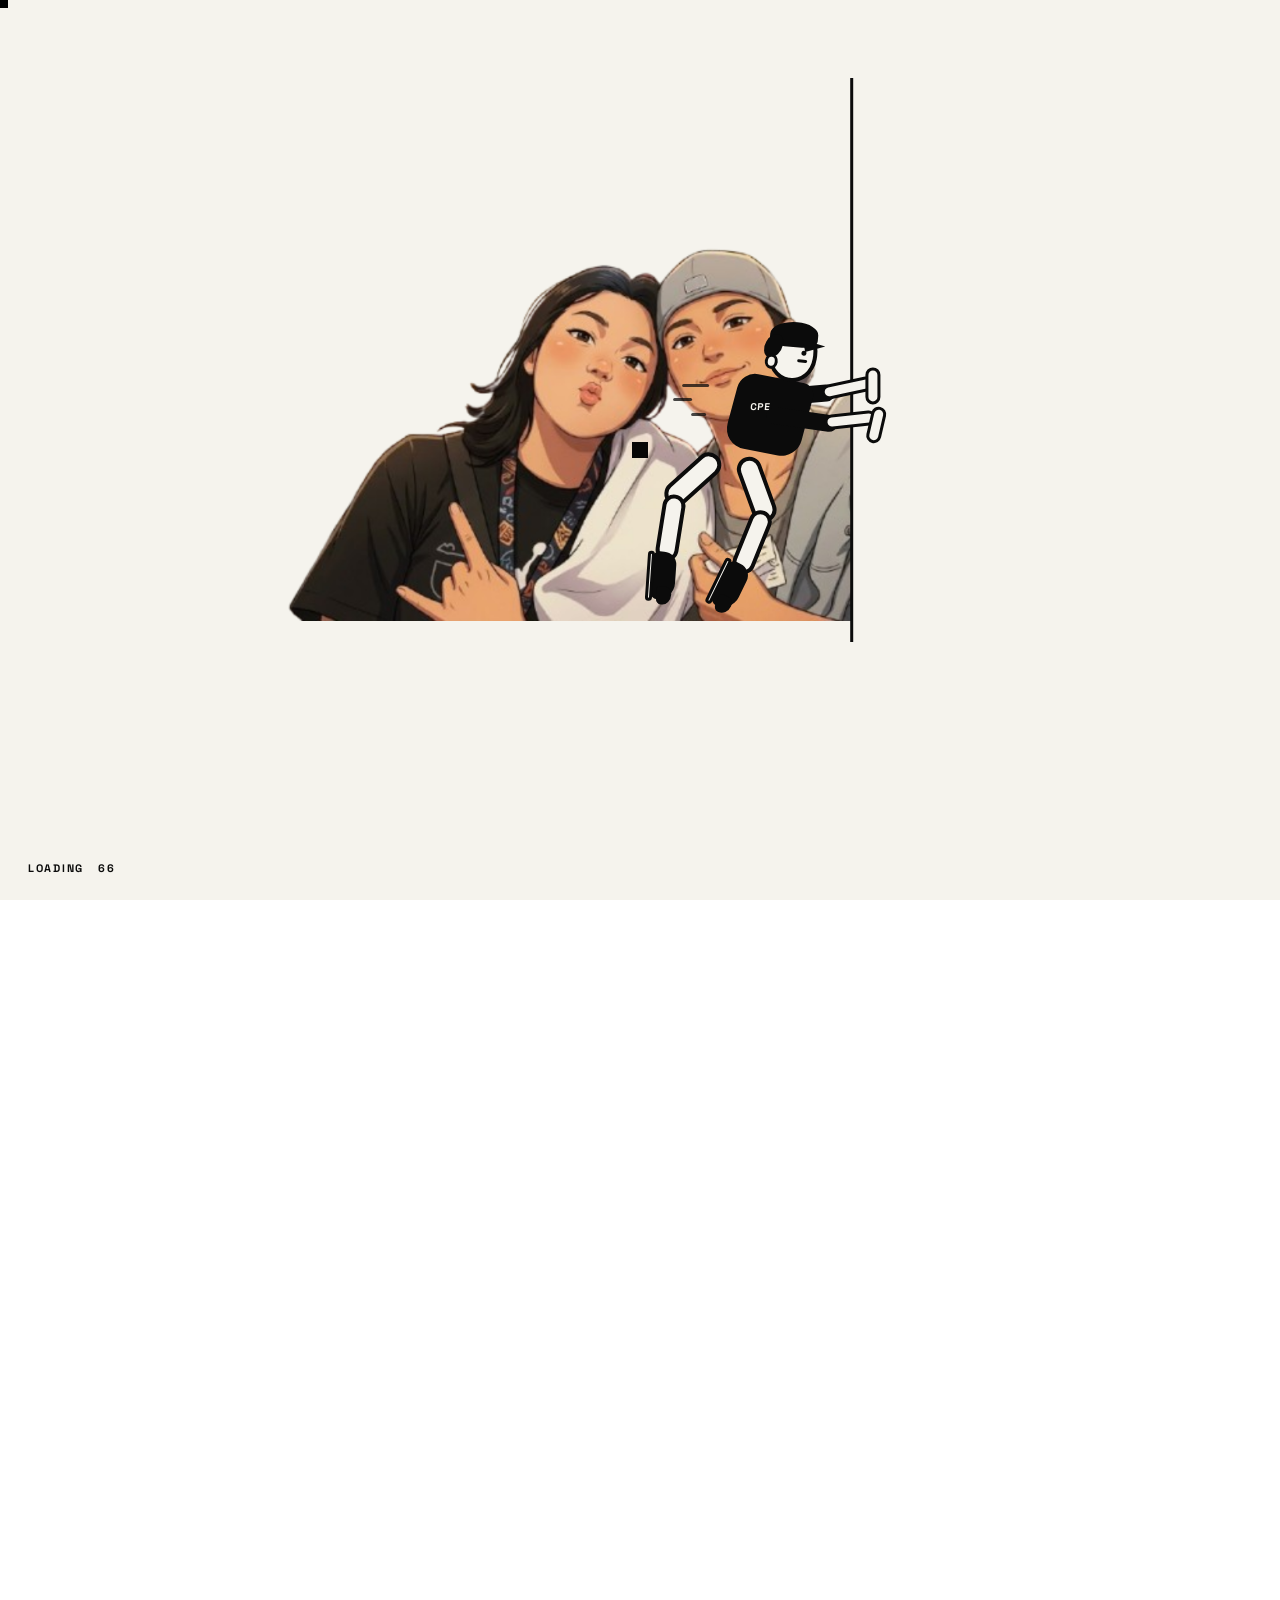
==== index.html @ 185fe218 "added pages and effects" ====
<!DOCTYPE html>
<html lang="en">

<head>
  <meta charset="UTF-8">
  <meta name="viewport" content="width=device-width, initial-scale=1.0">

  <title>UE CpE — Home</title>

  <!-- BOOTSTRAP -->
  <link
    href="https://cdn.jsdelivr.net/npm/bootstrap@5.3.8/dist/css/bootstrap.min.css"
    rel="stylesheet">

  <!-- YOUR CSS -->
  <link rel="stylesheet" href="style.css">
</head>


<body class="home-body">


  <!-- =====================================================
       CODED PUSHING PERSON LOADER
       NO PERSON IMAGE / PNG NEEDED
  ====================================================== -->

  <section class="page-loader" id="page-loader" aria-label="Loading website">

    <div class="push-stage" id="push-stage">

      <!-- ORIGINAL CPE LOADING PICTURE -->
      <div class="loader-image-wrap">
        <img
          src="assets/loading-picture.jpg"
          class="loader-image"
          id="loader-image"
          alt="UE Computer Engineering">
      </div>

      <!-- MOVING VERTICAL LINE -->
      <div class="push-divider" id="push-divider"></div>

      <!-- CSS-DRAWN PUSHING PERSON -->
      <div class="css-person" id="css-person" aria-hidden="true">

        <div class="person-head">
          <div class="person-hair"></div>
          <div class="person-ear"></div>
        </div>

        <div class="person-body"></div>

        <div class="person-arm person-arm-back">
          <div class="person-forearm"></div>
          <div class="person-hand"></div>
        </div>

        <div class="person-arm person-arm-front">
          <div class="person-forearm"></div>
          <div class="person-hand"></div>
        </div>

        <div class="person-thigh person-thigh-left">
          <div class="person-leg">
            <div class="person-shoe"></div>
          </div>
        </div>

        <div class="person-thigh person-thigh-right">
          <div class="person-leg">
            <div class="person-shoe"></div>
          </div>
        </div>

        <span class="push-motion motion-1"></span>
        <span class="push-motion motion-2"></span>
        <span class="push-motion motion-3"></span>

      </div>

    </div>

    <div class="coded-loader-status">
      <span>LOADING</span>
      <span id="push-loading-number">00</span>
    </div>

  </section>


  <!-- =====================================================
       INTRO / OPENING SCREEN
  ====================================================== -->

  <input type="checkbox" id="enter-site">


  <section class="intro-screen">


    <!-- TOP TEXT -->
    <div class="intro-top">

      <div>
        <strong>UE / CpE</strong>
      </div>

    </div>


    <!-- BIG TOP TEXT -->
    <div class="intro-big top">
    Computer Engineering
    </div>


    <!-- DECORATIVE SHAPES -->
    <div class="shape circle s1"></div>
    <div class="shape square s2"></div>
    <div class="shape line s3"></div>
    <div class="shape circle s4"></div>
    <div class="shape line s5"></div>
    <div class="shape square s6"></div>
    <div class="shape circle s7"></div>
    <div class="shape dot s8"></div>


    <!-- CLICKABLE BLACK OBJECT -->
    <div class="enter-wrap">

      <label
        class="enter-btn"
        for="enter-site"
        aria-label="Open website">
      </label>

    </div>


    <!-- BIG BOTTOM TEXT -->
    <div class="intro-big bottom">

      The

      <span>
        Future of CpE.
      </span>

    </div>


  </section>



  <!-- =====================================================
       MAIN WEBSITE
  ====================================================== -->

  <div class="site-wrap">


    <!-- =====================================================
         HEADER
    ====================================================== -->
<input type="checkbox" id="menu-toggle" class="menu-toggle">
    <header class="topbar">

      <a class="brand scramble-hover" href="index.html">
        UE / CpE.
      </a>

      <div class="page-no">
        01 / 09
      </div>

       <label class="menu-open-btn" for="menu-toggle">
        MENU +
      </label>

    </header>

    <!-- =====================================================
         FULL SCREEN NAVIGATION MENU
    ====================================================== -->

    <div class="fullscreen-menu" aria-label="Main navigation">

      <div class="fullscreen-menu-top">

        <a class="fullscreen-menu-brand" href="index.html">
          UE / CpE.
        </a>

        <label class="menu-close-btn" for="menu-toggle">
          Close ×
        </label>

      </div>


      <nav class="fullscreen-menu-nav">

        <a class="fullscreen-menu-link" href="about-cpe.html">
          <span class="menu-link-title">About CpE</span>
          <span class="menu-link-number">01</span>
        </a>

        <a class="fullscreen-menu-link" href="cpe-at-ue.html">
          <span class="menu-link-title">CpE at UE</span>
          <span class="menu-link-number">02</span>
        </a>

        <a class="fullscreen-menu-link" href="specialization.html">
          <span class="menu-link-title">Specialization</span>
          <span class="menu-link-number">03</span>
        </a>

        <a class="fullscreen-menu-link" href="careers.html">
          <span class="menu-link-title">CpE Careers</span>
          <span class="menu-link-number">04</span>
        </a>

        <a class="fullscreen-menu-link" href="faculty.html">
          <span class="menu-link-title">Faculty</span>
          <span class="menu-link-number">05</span>
        </a>

        <a class="fullscreen-menu-link" href="scpes.html">
          <span class="menu-link-title">SCPES</span>
          <span class="menu-link-number">06</span>
        </a>

        <a class="fullscreen-menu-link" href="projects.html">
          <span class="menu-link-title">Student Projects</span>
          <span class="menu-link-number">07</span>
        </a>

        <a class="fullscreen-menu-link" href="events.html">
          <span class="menu-link-title">Events &amp; Activities</span>
          <span class="menu-link-number">08</span>
        </a>

      </nav>

    </div>



    <!-- =====================================================
         MAIN CONTENT
    ====================================================== -->

    <main>


      <!-- ===================================================
           HERO
      ==================================================== -->

      <section class="hero">


        <!-- =================================================
             BOOTSTRAP BANNER
        ================================================== -->

        <div class="container-fluid">

          <div class="row justify-content-center">

            <div class="col-12 col-sm-11 col-md-10 col-lg-9 col-xl-8">

              <img
                src="assets/banner.png"
                class="img-fluid d-block mx-auto cpe-banner"
                alt="Computer Engineering University of the East Manila">

            </div>

          </div>

        </div>



        <!-- =================================================
             HERO TEXT
        ================================================== -->

        <div class="hero-content">

         <div
  class="eyebrow"
  data-scramble
  data-progress="0.95"
  data-text="Computer Engineering / University of the East">
  Computer Engineering / University of the East
</div>
         <h1>

  <span
    data-scramble
    data-progress="0.20"
    data-text="BUILD">
    BUILD
  </span><br>

  <span
    class="outline"
    data-scramble
    data-progress="0.20"
    data-text="BEYOND">
    BEYOND
  </span>

  <br>

  <span
    data-scramble
    data-progress="0.20"
    data-text="CPE.">
    CPE.
  </span>

</h1>

<div class="hero-bottom"></div>

</div>

</section>



      <!-- ===================================================
           MOVING TEXT
      ==================================================== -->

      <div class="marquee">

        <div class="marquee-track">

          <span>
            HARDWARE × SOFTWARE × SYSTEMS × INNOVATION ×
          </span>

          <span>
            HARDWARE × SOFTWARE × SYSTEMS × INNOVATION ×
          </span>

        </div>

      </div>


      <!-- ===================================================
           COMPUTER ENGINEERING INTRODUCTION
           Scroll-driven text reveal
      ==================================================== -->

      <section class="cpe-scroll-section cpe-scroll-section-main cursor-dark-zone cpe-scroll-section-gated" id="cpe-introduction" data-cpe-gated="true">

        <div class="cpe-scroll-sticky">

          <div class="container-fluid px-3 px-md-4 px-lg-5">

            <!-- =================================================
                 01 / COMPUTER ENGINEERING
            ================================================== -->

            <div class="cpe-scroll-block">

              <p class="cpe-scroll-label">
                01 / COMPUTER ENGINEERING
              </p>

              <div class="cpe-title-mask title-drop-mask">
                <h2 class="cpe-scroll-title title-drop">
                  COMPUTER ENGINEERING
                </h2>
              </div>

              <div class="row mt-4 mt-lg-5">

                <div class="col-lg-10 offset-lg-2">

                  <p
                    class="scroll-reveal-text"
                    data-scroll-reveal>
                   Is a four-year engineering program that embodies the science and technology 
                    of design, development, implementation, maintenance, and integration 
                    of software and hardware components in modern computing systems and 
                    computer-controlled equipment.
                  </p>

                </div>

              </div>

            </div>

          </div>

        </div>

      </section>


      <!-- ===================================================
           02 / UE COMPUTER ENGINEERING
           Separate sticky scroll section
      ==================================================== -->

      <section class="cpe-scroll-section cpe-scroll-section-ue cursor-dark-zone" id="ue-cpe-introduction">

        <div class="cpe-scroll-sticky">

          <div class="container-fluid px-3 px-md-4 px-lg-5">

            <div class="cpe-scroll-block cpe-scroll-block-ue">

              <p class="cpe-scroll-label">
                02 / UE CPE
              </p>

              <div class="cpe-title-mask title-drop-mask">
                <h2 class="cpe-scroll-title cpe-scroll-title-small title-drop">
                  UE COMPUTER ENGINEERING
                </h2>
              </div>

              <div class="row mt-4 mt-lg-5">

                <div class="col-lg-10 offset-lg-2">

                  <p
                    class="scroll-reveal-text"
                    data-scroll-reveal>
                    The UE Bachelor of Science in Computer Engineering degree program 
                    inspires learners to zero in on the design, development, and 
                    integration of computer systems through combined principles 
                    across electrical engineering and computer science. 
                    Computer Engineering Warriors get to do deep dives into 
                    the study of hardware components such as digital circuits, 
                    microprocessors, and embedded systems, as well as software 
                    development and system architecture and much more.
                  </p>

                </div>

              </div>

            </div>

          </div>

        </div>

      </section>


      <!-- ===================================================
           FEATURED PAGES
      ==================================================== -->

      <section class="featured-section" id="featured">

        <div class="featured-heading" data-featured-reveal="heading">
          <p class="featured-kicker">03 </p>

          <div class="featured-heading-row">
            <h2>Explore CpE</h2>

         
          </div>
        </div>


        <div class="container-fluid px-0">

          <div class="row g-2 featured-collage" data-featured-reveal="cards">

            <!-- LEFT COLUMN -->
            <div class="col-12 col-md-4">

              <a class="featured-card featured-card-large page-transition-link" data-featured-card
                 href="about-cpe.html">

                <div class="featured-image-wrap h-large">

                  <img
                    src="assets/featured-about.jpg"
                    class="featured-card-img"
                    alt="About Computer Engineering">

                  <div class="featured-overlay"></div>

                  <div class="featured-card-info">
                    <span class="featured-number">01</span>

                    <div>
                      <span class="featured-small">Discover</span>
                      <h3>About CpE</h3>
                    </div>

                    <span class="featured-arrow">↗</span>
                  </div>

                </div>

              </a>


              <a class="featured-card mt-2" data-featured-card
                 href="careers.html">

                <div class="featured-image-wrap h-small">

                  <img
                    src="assets/featured-careers.jpg"
                    class="featured-card-img"
                    alt="Computer Engineering Careers">

                  <div class="featured-overlay"></div>

                  <div class="featured-card-info">
                    <span class="featured-number">04</span>

                    <div>
                      <span class="featured-small">Future opportunities</span>
                      <h3>CpE Careers</h3>
                    </div>

                    <span class="featured-arrow">↗</span>
                  </div>

                </div>

              </a>

            </div>


            <!-- CENTER COLUMN -->
            <div class="col-12 col-md-4">

            <a class="featured-card page-transition-link" data-featured-card
   href="cpe-at-ue.html">

                <div class="featured-image-wrap h-small">

                  <img
                    src="assets/featured-ue.jpg"
                    class="featured-card-img"
                    alt="Computer Engineering at UE">

                  <div class="featured-overlay"></div>

                  <div class="featured-card-info">
                    <span class="featured-number">02</span>

                    <div>
                      <span class="featured-small">University of the East</span>
                      <h3>CpE at UE</h3>
                    </div>

                    <span class="featured-arrow">↗</span>
                  </div>

                </div>

              </a>


              <a class="featured-card mt-2" data-featured-card
                 href="specialization.html">

                <div class="featured-image-wrap h-large">

                  <img
                    src="assets/featured-specialization.jpg"
                    class="featured-card-img"
                    alt="Computer Engineering Specialization">

                  <div class="featured-overlay"></div>

                  <div class="featured-card-info">
                    <span class="featured-number">03</span>

                    <div>
                      <span class="featured-small">Choose your field</span>
                      <h3>Specialization</h3>
                    </div>

                    <span class="featured-arrow">↗</span>
                  </div>

                </div>

              </a>

            </div>


            <!-- RIGHT COLUMN -->
            <div class="col-12 col-md-4">

              <a class="featured-card" data-featured-card
                 href="faculty.html">

                <div class="featured-image-wrap h-large">

                  <img
                    src="assets/featured-faculty.jpg"
                    class="featured-card-img"
                    alt="Computer Engineering Faculty">

                  <div class="featured-overlay"></div>

                  <div class="featured-card-info">
                    <span class="featured-number">05</span>

                    <div>
                      <span class="featured-small">Meet the department</span>
                      <h3>Faculty</h3>
                    </div>

                    <span class="featured-arrow">↗</span>
                  </div>

                </div>

              </a>


              <a class="featured-card mt-2" data-featured-card
                 href="scpes.html">

                <div class="featured-image-wrap h-small">

                  <img
                    src="assets/featured-scpes.jpg"
                    class="featured-card-img"
                    alt="SCPES">

                  <div class="featured-overlay"></div>

                  <div class="featured-card-info">
                    <span class="featured-number">06</span>

                    <div>
                      <span class="featured-small">Student community</span>
                      <h3>SCPES</h3>
                    </div>

                    <span class="featured-arrow">↗</span>
                  </div>

                </div>

              </a>

            </div>


            <!-- FULLER BOTTOM ROW -->
            <div class="col-12 col-md-7">

              <a class="featured-card mt-2" data-featured-card
                 href="projects.html">

                <div class="featured-image-wrap h-medium">

                  <img
                    src="assets/featured-projects.jpg"
                    class="featured-card-img"
                    alt="Student Projects">

                  <div class="featured-overlay"></div>

                  <div class="featured-card-info">
                    <span class="featured-number">07</span>

                    <div>
                      <span class="featured-small">Built by CpE students</span>
                      <h3>Student Projects</h3>
                    </div>

                    <span class="featured-arrow">↗</span>
                  </div>

                </div>

              </a>

            </div>


            <div class="col-12 col-md-5">

              <a class="featured-card mt-2" data-featured-card
                 href="events.html">

                <div class="featured-image-wrap h-medium">

                  <img
                    src="assets/featured-events.jpg"
                    class="featured-card-img"
                    alt="Events and Activities">

                  <div class="featured-overlay"></div>

                  <div class="featured-card-info">
                    <span class="featured-number">08</span>

                    <div>
                      <span class="featured-small">Campus life</span>
                      <h3>Events & Activities</h3>
                    </div>

                    <span class="featured-arrow">↗</span>
                  </div>

                </div>

              </a>

            </div>

          </div>

        </div>

      </section>


      <!-- ===================================================
           PROGRAM HIGHLIGHTS

      ==================================================== -->

      <section class="program-highlights cursor-dark-zone" id="program-highlights">

        <div class="highlights-orbit highlights-orbit-one" aria-hidden="true"></div>
        <div class="highlights-orbit highlights-orbit-two" aria-hidden="true"></div>

        <div class="container-fluid px-3 px-md-4 px-lg-5">

          <div class="highlights-head">

            <div>
              <p class="highlights-kicker">04 / PROGRAM HIGHLIGHTS</p>
              <h2>
               <span
                 class="scramble-scroll"
                data-specialization-scramble
                 data-text="SPECIALIZATIONS"
                data-progress="0.65">
                SPECIALIZATIONS
              </span>
            
              </h2>
            </div>

            <p class="highlights-intro">
              Computer Engineering connects hardware, software, data,
              and networks. Explore the five areas that show what
              CpE students can build and work with.
            </p>

          </div>

          <div class="row g-0 highlights-grid">

            <a class="highlight-card col-12 col-md-6 col-lg" href="specialization.html">
              <span class="highlight-no">01</span>

              <div class="highlight-icon highlight-chip" aria-hidden="true">
                <span></span>
                <i></i><i></i><i></i><i></i>
              </div>

              <div class="highlight-copy">
                <p>HARDWARE + INTELLIGENCE</p>
                <h3>Embedded<br>Systems</h3>
                <span>AI • Robotics • Microcontrollers</span>
              </div>

              <span class="highlight-arrow">↗</span>
            </a>

            <a class="highlight-card col-12 col-md-6 col-lg" href="specialization.html">
              <span class="highlight-no">02</span>

              <div class="highlight-icon highlight-nodes" aria-hidden="true">
                <span></span><span></span><span></span><span></span>
              </div>

              <div class="highlight-copy">
                <p>CONNECTED + DATA</p>
                <h3>Internet of Things<br>with Data Analytics</h3>
                <span>Sensors • Smart Devices • Data</span>
              </div>

              <span class="highlight-arrow">↗</span>
            </a>

            <a class="highlight-card col-12 col-md-6 col-lg" href="specialization.html">
              <span class="highlight-no">03</span>

              <div class="highlight-icon highlight-code" aria-hidden="true">
                <span>&lt;/&gt;</span>
              </div>

              <div class="highlight-copy">
                <p>CODE + CREATION</p>
                <h3>Software<br>Development</h3>
                <span>Web • Mobile • Programming</span>
              </div>

              <span class="highlight-arrow">↗</span>
            </a>

            <a class="highlight-card col-12 col-md-6 col-lg" href="specialization.html">
              <span class="highlight-no">04</span>

              <div class="highlight-icon highlight-network" aria-hidden="true">
                <span></span><span></span><span></span><span></span><span></span>
              </div>

              <div class="highlight-copy">
                <p>SYSTEMS + CONNECTIONS</p>
                <h3>Computer<br>Networks</h3>
                <span>Networking • Infrastructure • Systems</span>
              </div>

              <span class="highlight-arrow">↗</span>
            </a>

            <a class="highlight-card col-12 col-md-6 col-lg" href="specialization.html">
              <span class="highlight-no">05</span>

              <div class="highlight-icon highlight-ai" aria-hidden="true">
                <span>AI</span>
              </div>

              <div class="highlight-copy">
                <p>INTELLIGENCE + LEARNING</p>
                <h3>Artificial<br>Intelligence</h3>
                <span>Machine Learning • Neural Networks • Automation</span>
              </div>

              <span class="highlight-arrow">↗</span>
            </a>

          </div>

          <div class="highlights-bottom">

            <div class="highlight-stat">
              <strong>HW</strong>
              <span>Hardware</span>
            </div>

            <div class="highlight-stat">
              <strong>SW</strong>
              <span>Software</span>
            </div>

            <div class="highlight-stat">
              <strong>NET</strong>
              <span>Networks</span>
            </div>

            <div class="highlight-stat">
              <strong>DATA</strong>
              <span>Analytics</span>
            </div>

            <a class="highlights-cta" href="specialization.html">
              Explore Specializations <span>→</span>
            </a>

          </div>

        </div>

      </section>


    </main>





  </div>


  <!-- BOOTSTRAP JAVASCRIPT -->
  <script
    src="https://cdn.jsdelivr.net/npm/bootstrap@5.3.8/dist/js/bootstrap.bundle.min.js">
  </script>

  <!-- YOUR JAVASCRIPT -->
  <script src="script.js"></script>


</body>

</html>
---- style.css ----
/* =========================================================
   UE CPE WEBSITE
   HOMEPAGE ONLY
========================================================= */

@import url('https://fonts.googleapis.com/css2?family=DM+Sans:wght@400;500;600&family=Space+Grotesk:wght@400;500;600;700&display=swap');


/* =========================================================
   GLOBAL
========================================================= */

:root {
  --bg: #f5f3ed;
  --ink: #0b0b0b;
  --muted: #6e6b65;
  --line: rgba(11, 11, 11, .18);
  --accent: #d7261e;
}


* {
  box-sizing: border-box;
}


html {
  scroll-behavior: smooth;
}


body {
  margin: 0;
  background: var(--bg);
  color: var(--ink);
  font-family: "DM Sans", Arial, sans-serif;
  overflow-x: hidden;
}


a {
  color: inherit;
  text-decoration: none;
}


img {
  display: block;
  width: 100%;
  object-fit: cover;
}


input {
  position: absolute;
  opacity: 0;
  pointer-events: none;
}



/* =========================================================
   CODED PUSHING PERSON LOADER
   The loading picture keeps the ORIGINAL size and COLOR.
========================================================= */

.page-loader {
  position: fixed;
  inset: 0;
  width: 100%;
  height: 100vh;
  z-index: 5000;
  overflow: hidden;
  background: #f5f3ed;
  opacity: 1;
  visibility: visible;
  transition:
    opacity .8s ease,
    visibility 0s linear .8s;
}

.page-loader.is-finished {
  opacity: 0;
  visibility: hidden;
  pointer-events: none;
}

/* Same stage dimensions as your old loader picture. */
.push-stage {
  position: absolute;
  left: 48%;
  top: 40%;
  width: min(52vw, 850px);
  height: min(58vh, 650px);
  transform: translate(-50%, -50%);
  overflow: visible;
  --push-position: 0%;
}

.loader-image-wrap {
  position: absolute;
  inset: 0;
  width: 100%;
  height: 100%;
  overflow: hidden;
  z-index: 1;
}

.loader-image {
  display: block;
  width: 100%;
  height: 100%;
  object-fit: cover;
  object-position: center;
  opacity: 1;
  filter: none !important;
  mix-blend-mode: normal !important;
  clip-path: inset(0 100% 0 0);
  -webkit-clip-path: inset(0 100% 0 0);
  will-change: clip-path;
}

/* Vertical wall the person pushes. */
.push-divider {
  position: absolute;
  left: var(--push-position);
  top: -4%;
  width: 3px;
  height: 108%;
  background: #0b0b0b;
  transform: translateX(-1px);
  z-index: 20;
  pointer-events: none;
}

/* =========================================================
   CSS-DRAWN PERSON
========================================================= */

.css-person {
  position: absolute;
  left: var(--push-position);
  top: 62%;
  width: 165px;
  height: 230px;
  z-index: 25;
  transform: translate(-94%, -50%);
  transform-origin: right center;
  pointer-events: none;
  will-change: left, transform;
}

.person-head {
  position: absolute;
  width: 49px;
  height: 55px;
  right: 44px;
  top: 19px;
  background: #f5f3ed;
  border: 4px solid #0b0b0b;
  border-radius: 48% 46% 48% 50%;
  transform: rotate(9deg);
  z-index: 8;
}

.person-head::before {
  content: "";
  position: absolute;
  right: 5px;
  top: 27px;
  width: 10px;
  height: 3px;
  border-radius: 99px;
  background: #0b0b0b;
  transform: rotate(-3deg);
}

.person-head::after {
  content: "";
  position: absolute;
  right: 7px;
  top: 18px;
  width: 5px;
  height: 5px;
  border-radius: 50%;
  background: #0b0b0b;
}

.person-hair {
  position: absolute;
  left: -5px;
  top: -9px;
  width: 48px;
  height: 25px;
  background: #0b0b0b;
  border-radius: 60% 50% 35% 35%;
  transform: rotate(-4deg);
}

.person-hair::before {
  content: "";
  position: absolute;
  left: -4px;
  bottom: -13px;
  width: 17px;
  height: 25px;
  background: #0b0b0b;
  border-radius: 60%;
  transform: rotate(25deg);
}

.person-hair::after {
  content: "";
  position: absolute;
  right: -8px;
  bottom: -4px;
  width: 23px;
  height: 12px;
  background: #0b0b0b;
  clip-path: polygon(0 0, 100% 40%, 15% 100%);
}

.person-ear {
  position: absolute;
  left: -6px;
  top: 26px;
  width: 13px;
  height: 15px;
  border: 3px solid #0b0b0b;
  border-radius: 50%;
  background: #f5f3ed;
}

.person-body {
  position: absolute;
  right: 54px;
  top: 69px;
  width: 76px;
  height: 76px;
  background: #0b0b0b;
  border-radius: 17px 13px 19px 22px;
  transform: rotate(11deg) skewX(-4deg);
  z-index: 5;
}

.person-body::before {
  content: "CPE";
  position: absolute;
  left: 17px;
  top: 24px;
  font-family: "Space Grotesk", sans-serif;
  font-size: 10px;
  font-weight: 700;
  letter-spacing: .12em;
  color: #f5f3ed;
  transform: rotate(-10deg);
}

.person-arm {
  position: absolute;
  width: 72px;
  height: 17px;
  border-radius: 999px;
  background: #0b0b0b;
  transform-origin: left center;
  z-index: 4;
}

.person-arm-back {
  right: 26px;
  top: 82px;
  transform: rotate(-5deg);
}

.person-arm-front {
  right: 23px;
  top: 98px;
  transform: rotate(8deg);
  z-index: 9;
}

.person-forearm {
  position: absolute;
  left: 59px;
  top: 1px;
  width: 52px;
  height: 15px;
  border-radius: 999px;
  background: #f5f3ed;
  border: 3px solid #0b0b0b;
  transform-origin: left center;
  transform: rotate(-7deg);
}

.person-arm-front .person-forearm {
  transform: rotate(-14deg);
}

.person-hand {
  position: absolute;
  left: 103px;
  top: -13px;
  width: 15px;
  height: 37px;
  border: 3px solid #0b0b0b;
  background: #f5f3ed;
  border-radius: 9px;
  transform: rotate(5deg);
  z-index: 12;
}

.person-arm-front .person-hand {
  top: -15px;
}

.person-thigh {
  position: absolute;
  width: 68px;
  height: 25px;
  background: #f5f3ed;
  border: 4px solid #0b0b0b;
  border-radius: 999px;
  transform-origin: left center;
  z-index: 3;
}

.person-thigh-left {
  right: 75px;
  top: 136px;
  transform: rotate(138deg);
}

.person-thigh-right {
  right: 48px;
  top: 137px;
  transform: rotate(70deg);
}

.person-leg {
  position: absolute;
  left: 53px;
  top: -3px;
  width: 67px;
  height: 23px;
  background: #f5f3ed;
  border: 4px solid #0b0b0b;
  border-radius: 999px;
  transform-origin: left center;
}

.person-thigh-left .person-leg {
  transform: rotate(-39deg);
}

.person-thigh-right .person-leg {
  transform: rotate(42deg);
}

.person-shoe {
  position: absolute;
  left: 54px;
  top: -3px;
  width: 48px;
  height: 24px;
  background: #0b0b0b;
  border-radius: 15px 20px 8px 8px;
  transform-origin: left center;
  z-index: 5;
}

.person-thigh-left .person-shoe {
  transform: rotate(-5deg);
}

.person-thigh-right .person-shoe {
  transform: rotate(4deg);
}

.person-shoe::after {
  content: "";
  position: absolute;
  left: 0;
  bottom: -5px;
  width: 50px;
  height: 7px;
  background: #f5f3ed;
  border: 3px solid #0b0b0b;
  border-radius: 999px;
}

.person-shoe::before {
  content: "";
  position: absolute;
  right: -5px;
  top: 3px;
  width: 18px;
  height: 15px;
  background: #0b0b0b;
  border-radius: 50% 70% 40% 20%;
}

/* Push movement */
.page-loader.is-pushing .css-person {
  animation: bodyPush .44s ease-in-out infinite alternate;
}

@keyframes bodyPush {
  from {
    transform: translate(-94%, -50%) rotate(-1deg);
  }
  to {
    transform: translate(-96%, -49%) rotate(1deg);
  }
}

.page-loader.is-pushing .person-arm-front {
  animation: armPushFront .44s ease-in-out infinite alternate;
}

@keyframes armPushFront {
  from { transform: rotate(8deg); }
  to   { transform: rotate(3deg); }
}

.page-loader.is-pushing .person-arm-back {
  animation: armPushBack .44s ease-in-out infinite alternate;
}

@keyframes armPushBack {
  from { transform: rotate(-5deg); }
  to   { transform: rotate(-10deg); }
}

.page-loader.is-pushing .person-thigh-left {
  animation: backLegPush .46s ease-in-out infinite alternate;
}

@keyframes backLegPush {
  from { transform: rotate(138deg); }
  to   { transform: rotate(134deg); }
}

.page-loader.is-pushing .person-thigh-right {
  animation: frontLegPush .46s ease-in-out infinite alternate;
}

@keyframes frontLegPush {
  from { transform: rotate(70deg); }
  to   { transform: rotate(75deg); }
}

.push-motion {
  position: absolute;
  height: 3px;
  background: #0b0b0b;
  border-radius: 99px;
  opacity: .75;
}

.motion-1 { left: -14px; top: 76px; width: 27px; }
.motion-2 { left: -23px; top: 90px; width: 19px; }
.motion-3 { left: -5px; top: 105px; width: 15px; }

.page-loader.is-pushing .push-motion {
  animation: motionLine .5s ease-in-out infinite;
}

@keyframes motionLine {
  0% {
    transform: translateX(8px);
    opacity: .15;
  }
  50% {
    opacity: .8;
  }
  100% {
    transform: translateX(-9px);
    opacity: 0;
  }
}

.coded-loader-status {
  position: absolute;
  left: 28px;
  bottom: 24px;
  display: flex;
  align-items: center;
  gap: 14px;
  font-family: "Space Grotesk", sans-serif;
  font-size: .68rem;
  font-weight: 700;
  letter-spacing: .16em;
  color: #0b0b0b;
  z-index: 100;
}

.push-divider.is-finished {
  opacity: 0;
  transition: opacity .3s ease;
}

.css-person.is-leaving {
  opacity: 0;
  transition: opacity .45s ease;
  animation: none !important;
}

@media (max-width: 600px) {
  .push-stage {
    width: calc(100vw - 36px);
    height: 50vh;
    top: 42%;
  }

  .css-person {
    transform: translate(-91%, -50%) scale(.78);
    transform-origin: right center;
  }

  .coded-loader-status {
    left: 18px;
    bottom: 18px;
  }
}

/* =========================================================
   HEADER
========================================================= */

.topbar {
  position: fixed;
  z-index: 1000;

  top: 0;
  left: 0;

  width: 100%;

  display: flex;
  justify-content: space-between;
  align-items: center;

  padding: 18px 28px;

  border-bottom: 1px solid var(--line);

  backdrop-filter: blur(14px);
  -webkit-backdrop-filter: blur(14px);

  background: rgba(245, 243, 237, .84);
}


.brand {
  font-family: "Space Grotesk", sans-serif;
  font-weight: 700;
  font-size: 1.2rem;
  letter-spacing: -.04em;
}


.page-no {
  font-size: .76rem;
  color: var(--muted);
  text-transform: uppercase;
  letter-spacing: .14em;
}



/* =========================================================
   INTRO SCREEN
========================================================= */

.home-body {
  overflow: hidden;
  background: #fff;
}


.home-body:has(#enter-site:checked) {
  overflow: auto;
  background: var(--bg);
}


.intro-screen {
  position: fixed;
  inset: 0;

  z-index: 2000;

  background:
    radial-gradient(
      circle at 22% 20%,
      rgba(0, 0, 0, .025),
      transparent 22%
    ),

    radial-gradient(
      circle at 78% 72%,
      rgba(0, 0, 0, .018),
      transparent 25%
    ),

    #fff;

  color: #0b0b0b;

  overflow: hidden;
  isolation: isolate;

  transition:
    opacity 1s cubic-bezier(.22, .61, .36, 1) 1.05s,
    visibility 0s linear 2.05s,
    filter 1s ease 1.05s;
}



/* =========================================================
   INTRO BACKGROUND
========================================================= */

.intro-screen::before,
.intro-screen::after {
  content: "";

  position: absolute;

  inset: -25%;

  pointer-events: none;

  z-index: -1;
}


.intro-screen::before {
  background:
    repeating-linear-gradient(
      115deg,
      rgba(0, 0, 0, .018) 0 1px,
      transparent 1px 28px
    );

  opacity: .20;

  animation: bgDrift 18s linear infinite;
}


.intro-screen::after {
  background:
    radial-gradient(
      circle at 35% 42%,
      rgba(0, 0, 0, .035),
      transparent 4%
    ),

    radial-gradient(
      circle at 68% 28%,
      rgba(0, 0, 0, .025),
      transparent 5%
    ),

    radial-gradient(
      circle at 70% 75%,
      rgba(0, 0, 0, .03),
      transparent 6%
    );

  filter: blur(16px);

  animation:
    bgPulse 9s ease-in-out infinite alternate;
}


@keyframes bgDrift {

  from {
    transform:
      translate3d(-2%, 0, 0)
      rotate(0deg);
  }

  to {
    transform:
      translate3d(2%, -2%, 0)
      rotate(3deg);
  }

}


@keyframes bgPulse {

  from {
    transform:
      scale(1)
      translateY(-5px);

    opacity: .25;
  }

  to {
    transform:
      scale(1.08)
      translateY(8px);

    opacity: .55;
  }

}



/* =========================================================
   HIDE INTRO
========================================================= */

#enter-site:checked ~ .intro-screen {
  opacity: 0;
  visibility: hidden;
  filter: none;

  transition:
    opacity .35s ease 1.05s,
    visibility 0s linear 1.40s;
}



/* =========================================================
   INTRO TOP
========================================================= */

.intro-top {
  position: absolute;

  z-index: 5;

  top: 18px;
  left: 20px;
  right: 20px;

  font-size: .82rem;
  line-height: 1.1;

  opacity: 0;

  animation:
    introTextIn
    1.1s
    cubic-bezier(.22, .61, .36, 1)
    .15s
    forwards;
}


@keyframes introTextIn {

  from {
    opacity: 0;

    transform:
      translateY(-12px);
  }

  to {
    opacity: 1;
    transform: none;
  }

}



/* =========================================================
   INTRO BIG TEXT
========================================================= */

.intro-big {
  position: absolute;

  z-index: 3;

  font-family:
    Georgia,
    "Times New Roman",
    serif;

  font-weight: 200;

  letter-spacing: -.08em;

  line-height: .8;

  opacity: 0;

  animation:
    bigTextIn
    1.3s
    cubic-bezier(.16, 1, .3, 1)
    .2s
    forwards;
}


.intro-big.top {
  left: 50%;
  top: 10%;

  transform:
    translate(-50%, 24px);

  font-size:
    clamp(5rem, 7vw, 7rem);

  animation-name:
    bigTextTopIn;
}


.intro-big.bottom {
  left: 15%;
  bottom: 11%;

  font-family:
    "Space Grotesk",
    sans-serif;

  font-size:
    clamp(5rem, 9vw, 9rem);

  line-height: .78;

  transform:
    translateY(28px);
}


.intro-big.bottom span {
  display: block;

  font-family:
    Georgia,
    "Times New Roman",
    serif;
}




@keyframes bigTextIn {

  to {
    opacity: 1;

    transform:
      translate(0, 0);
  }

}


@keyframes bigTextTopIn {

  to {
    opacity: 1;

    transform:
      translate(-50%, 0);
  }

}



/* =========================================================
   BLACK ENTER OBJECT
========================================================= */

.enter-wrap {
  position: absolute;

  z-index: 12;

  left: 50%;
  top: 40%;

  transform:
    translate(-50%, -50%);

  width: 212px;
  height: 132px;

  opacity: 0;

  animation:
    blackBlockIn
    1.15s
    cubic-bezier(.16, 1, .3, 1)
    .65s
    forwards;
}


@keyframes blackBlockIn {

  from {
    opacity: 0;

    transform:
      translate(-50%, -44%)
      scale(.82);
  }

  to {
    opacity: 1;

    transform:
      translate(-50%, -50%)
      scale(1);
  }

}


.enter-btn {
  position: absolute;

  inset: 0;

  display: block;

  border-radius: 28px;

  background:
    radial-gradient(
      circle at 42% 36%,
      rgba(255, 255, 255, .14),
      transparent 18%
    ),

    radial-gradient(
      circle at 68% 68%,
      rgba(255, 255, 255, .07),
      transparent 24%
    ),

    linear-gradient(
      130deg,
      #0f0f0f,
      #1d1d1d 48%,
      #111 72%,
      #242424
    );

  cursor: pointer;

  overflow: hidden;

  box-shadow:
    0 20px 55px rgba(0, 0, 0, .11),
    inset 0 0 0 1px rgba(255, 255, 255, .04);

  transform: scale(1);
  transform-origin: center center;

  transition:
    transform .7s cubic-bezier(.16, 1, .3, 1),
    border-radius .7s ease,
    box-shadow .7s ease;
}


.enter-btn::before {
  content: "";

  position: absolute;

  width: 175%;
  height: 175%;

  left: -35%;
  top: -55%;

  background:
    conic-gradient(
      from 0deg,

      transparent 0deg 42deg,

      rgba(255, 255, 255, .11) 66deg,

      transparent 98deg 215deg,

      rgba(255, 255, 255, .055) 248deg,

      transparent 282deg
    );

  filter: blur(14px);

  opacity: .65;

  animation:
    blackGlow 7s linear infinite;
}


.enter-btn::after {
  content: "";

  position: absolute;

  inset: 0;

  background:
    repeating-radial-gradient(
      circle at 52% 48%,

      rgba(255, 255, 255, .025) 0 1px,

      transparent 1px 5px
    );

  mix-blend-mode: screen;

  opacity: .25;

  animation:
    surfaceShift
    4.5s
    ease-in-out
    infinite
    alternate;
}


@keyframes blackGlow {

  to {
    transform:
      rotate(360deg);
  }

}


@keyframes surfaceShift {

  from {
    transform:
      translate3d(-2px, -1px, 0)
      scale(1);
  }

  to {
    transform:
      translate3d(3px, 2px, 0)
      scale(1.04);
  }

}


.enter-btn:hover {
  transform:
    scale(1.065)
    rotate(-.4deg);
}



/* =========================================================
   BLACK TRANSITION
========================================================= */

#enter-site:checked
~ .intro-screen
.enter-wrap {
  opacity: 1;
  animation: none;
}


#enter-site:checked
~ .intro-screen
.enter-wrap {
  z-index: 9999;
  opacity: 1;
  animation: none;
}

#enter-site:checked
~ .intro-screen
.enter-btn {
  transform: scale(18);
  transform-origin: center center;
  border-radius: 4px;
  box-shadow: none;
  filter: brightness(.45);

  transition:
    transform 1.25s cubic-bezier(.76, 0, .24, 1),
    border-radius .9s ease,
    filter 1.05s ease;
}

#enter-site:checked
~ .intro-screen
.intro-big,
#enter-site:checked
~ .intro-screen
.intro-top,
#enter-site:checked
~ .intro-screen
.shape {
  opacity: 0;
  transition: opacity .35s ease;
}



/* =========================================================
   DECORATIVE SHAPES
========================================================= */

.shape {
  position: absolute;

  z-index: 2;

  border:
    1px solid
    rgba(15, 15, 15, .76);

  opacity: 0;

  animation:
    shapeAppear
    .9s
    ease
    forwards,

    floatSoft
    7s
    ease-in-out
    1.2s
    infinite
    alternate;
}


.shape.circle {
  width: 34px;
  height: 34px;

  border-radius: 50%;
}


.shape.square {
  width: 46px;
  height: 46px;
}


.shape.line {
  width: 180px;
  height: 9px;

  border-radius: 999px;
}


.shape.dot {
  width: 18px;
  height: 18px;

  border-radius: 50%;

  background: #111;

  border: 0;
}


.s1 {
  left: 31%;
  top: 21%;

  animation-delay:
    .35s,
    1.1s;
}


.s2 {
  left: 74%;
  top: 9%;

  animation-delay:
    .55s,
    1.4s;
}


.s3 {
  left: 23%;
  top: 40%;

  animation-delay:
    .8s,
    1.5s;
}


.s4 {
  right: 9%;
  top: 17%;

  animation-delay:
    .45s,
    1.25s;
}


.s5 {
  right: 21%;
  top: 55%;

  animation-delay:
    .7s,
    1.55s;
}


.s6 {
  left: 47%;
  bottom: 18%;

  animation-delay:
    .4s,
    1.3s;
}


.s7 {
  right: 24%;
  bottom: 8%;

  animation-delay:
    .6s,
    1.45s;
}


.s8 {
  left: 66%;
  top: 31%;

  animation-delay:
    .75s,
    1.6s;
}


@keyframes shapeAppear {

  from {
    opacity: 0;

    transform:
      scale(.65)
      rotate(-12deg);
  }

  to {
    opacity: .68;

    transform:
      scale(1)
      rotate(8deg);
  }

}


@keyframes floatSoft {

  0% {
    transform:
      translate3d(0, -7px, 0)
      rotate(7deg);
  }

  50% {
    transform:
      translate3d(7px, 3px, 0)
      rotate(14deg);
  }

  100% {
    transform:
      translate3d(-4px, 11px, 0)
      rotate(22deg);
  }

}


.s2,
.s6 {
  animation-name:
    shapeAppear,
    floatSoft2;
}


@keyframes floatSoft2 {

  0% {
    transform:
      translate3d(0, 7px, 0)
      rotate(-9deg);
  }

  50% {
    transform:
      translate3d(-8px, -4px, 0)
      rotate(4deg);
  }

  100% {
    transform:
      translate3d(5px, -11px, 0)
      rotate(13deg);
  }

}


.s3,
.s5 {
  animation-name:
    shapeAppear,
    floatLine;
}


@keyframes floatLine {

  0% {
    transform:
      translate3d(-4px, -5px, 0)
      rotate(16deg);
  }

  50% {
    transform:
      translate3d(5px, 2px, 0)
      rotate(19deg);
  }

  100% {
    transform:
      translate3d(-2px, 9px, 0)
      rotate(23deg);
  }

}



/* =========================================================
   MAIN SITE REVEAL
========================================================= */

.site-wrap {
  opacity: 0;

  transform:
    translateY(40px)
    scale(.985);

  filter: blur(5px);

  transition:
    opacity
    1.15s
    cubic-bezier(.22, .61, .36, 1)
    1.15s,

    transform
    1.15s
    cubic-bezier(.22, .61, .36, 1)
    1.15s,

    filter
    1.15s
    ease
    1.15s;
}


#enter-site:checked ~ .site-wrap {
  opacity: 1;
  transform: none;
  filter: none;
}



/* =========================================================
   MAIN
========================================================= */

main {
  padding-top: 72px;
}



/* =========================================================
   HERO
========================================================= */

.hero {
  min-height: 110vh;

  display: flex;

  flex-direction: column;

  justify-content: space-between;

  padding:
    55px
    28px
    34px;
}



/* =========================================================
   BOOTSTRAP BANNER
========================================================= */


.cpe-banner {
  width: 1000%;
  max-width: 1100px;

  height: auto;

  object-fit: contain;

  margin-top: -45px;
  margin-bottom: 55px;
}



/* =========================================================
   HERO TEXT
========================================================= */

.hero-content {
  width: 100%;
}


.eyebrow {
  text-transform: uppercase;

  letter-spacing: .18em;

  font-size: .75rem;

  color: var(--muted);

  margin-bottom: 14px;
}


.hero h1 {
  font-family:
    "Space Grotesk",
    sans-serif;

  font-weight: 500;

  letter-spacing: -.065em;

  font-size:
    clamp(4.2rem, 12.5vw, 12rem);

  line-height: .78;

  margin: 0;
}


.hero h1 .outline {
  -webkit-text-stroke:
    1.5px var(--ink);

  color: transparent;
}


.hero-bottom {
  margin-top: 150px;

  border-top:
    1px solid
    var(--line);
}



/* =========================================================
   MARQUEE
========================================================= */

.marquee {
  border-top:
    1px solid var(--line);

  border-bottom:
    1px solid var(--line);

  overflow: hidden;

  padding: 14px 0;
}


.marquee-track {
  display: flex;

  width: max-content;

  animation:
    marquee
    22s
    linear
    infinite;
}


.marquee span {
  font-family:
    "Space Grotesk",
    sans-serif;

  font-size:
    clamp(1.5rem, 3.5vw, 3.4rem);

  padding-right: 35px;

  white-space: nowrap;
}


@keyframes marquee {

  to {
    transform:
      translateX(-50%);
  }

}



/* =========================================================
   FEATURED PAGES
   Bootstrap uneven collage
========================================================= */

.featured-section {
  padding:
    90px
    24px
    110px;

  background:
    var(--bg);
}


.featured-heading {
  margin-bottom:
    30px;
}


.featured-kicker {
  margin:
    0
    0
    14px;

  font-size:
    .72rem;

  font-weight:
    600;

  letter-spacing:
    .18em;

  text-transform:
    uppercase;

  color:
    var(--muted);
}


.featured-heading-row {
  padding-bottom:
    20px;

  border-bottom:
    1px solid
    var(--line);
}


.featured-heading-row h2 {
  margin:
    0;

  font-family:
    "Anton",
    sans-serif;

  font-size:
    clamp(3.0rem, 9vw, 7rem);

  font-weight:
    500;

  line-height:
    .9;

  letter-spacing:
    -.065em;
}


/* =========================================================
   BOOTSTRAP UNEVEN COLLAGE
========================================================= */

.featured-collage {
  --bs-gutter-x: 10px;
  --bs-gutter-y: 10px;
}


.featured-card {
  position:
    relative;

  display:
    block;

  overflow:
    hidden;

  border:
    0;

  border-radius:
    0;

  background:
    transparent;

  text-decoration:
    none;

  color:
    inherit;
}


.featured-image-wrap {
  position:
    relative;

  overflow:
    hidden;

  background:
    #d7d4cc;

  isolation:
    isolate;
}


/* Uneven image heights */
.h-small {
  height:
    230px;
}


.h-medium {
  height:
    330px;
}


.h-large {
  height:
    470px;
}


/* Images */
.featured-card-img {
  width:
    100%;

  height:
    100%;

  object-fit:
    cover;

  transform:
    scale(1.001);

  transition:
    transform
      .7s
      cubic-bezier(.16, 1, .3, 1),

    filter
      .5s
      ease;
}


/* Dark overlay on hover */
.featured-overlay {
  position:
    absolute;

  inset:
    0;

  z-index:
    1;

  background:
    linear-gradient(
      to top,
      rgba(0, 0, 0, .66),
      rgba(0, 0, 0, .08) 60%,
      rgba(0, 0, 0, .02)
    );

  opacity:
    0;

  transition:
    opacity
      .4s
      ease;
}


/* =========================================================
   HOVER TEXT
========================================================= */

.featured-card-info {
  position:
    absolute;

  z-index:
    2;

  left:
    0;

  right:
    0;

  bottom:
    0;

  display:
    grid;

  grid-template-columns:
    auto 1fr auto;

  align-items:
    end;

  gap:
    12px;

  padding:
    16px;

  color:
    #fff;

  opacity:
    0;

  transform:
    translateY(18px);

  transition:
    opacity
      .4s
      ease,

    transform
      .5s
      cubic-bezier(.16, 1, .3, 1);
}


.featured-number {
  align-self:
    start;

  margin-top:
    3px;

  font-size:
    .64rem;

  letter-spacing:
    .16em;

  opacity:
    .72;
}


.featured-small {
  display:
    block;

  margin-bottom:
    4px;

  font-size:
    .65rem;

  letter-spacing:
    .12em;

  text-transform:
    uppercase;

  opacity:
    .72;
}


.featured-card h3 {
  margin:
    0;

  font-family:
    "Space Grotesk",
    sans-serif;

  font-size:
    clamp(1.45rem, 2.2vw, 2.6rem);

  font-weight:
    500;

  line-height:
    .92;

  letter-spacing:
    -.05em;
}


.featured-arrow {
  font-size:
    1.25rem;

  line-height:
    1;

  transform:
    translate(-5px, 5px);

  transition:
    transform
      .4s
      cubic-bezier(.16, 1, .3, 1);
}


/* =========================================================
   HOVER EFFECT
========================================================= */

.featured-card:hover
.featured-overlay {
  opacity:
    1;
}


.featured-card:hover
.featured-card-info {
  opacity:
    1;

  transform:
    translateY(0);
}


.featured-card:hover
.featured-card-img {
  transform:
    scale(1.04);

  filter:
    saturate(.86);
}


.featured-card:hover
.featured-arrow {
  transform:
    translate(0, 0);
}


/* =========================================================
   RESPONSIVE
========================================================= */

@media (max-width: 991px) {

  .featured-section {
    padding:
      80px
      18px
      95px;
  }


  .h-small {
    height:
      210px;
  }


  .h-medium {
    height:
      290px;
  }


  .h-large {
    height:
      390px;
  }

}


@media (max-width: 767px) {

  .featured-collage {
    --bs-gutter-x: 8px;
    --bs-gutter-y: 8px;
  }


  .h-small,
  .h-medium,
  .h-large {
    height:
      320px;
  }

}


@media (max-width: 575px) {

  .h-small,
  .h-medium,
  .h-large {
    height:
      280px;
  }


  .featured-card-info {
    opacity:
      1;

    transform:
      none;
  }


  .featured-overlay {
    opacity:
      .60;
  }

}


/* =========================================================
   FOOTER
========================================================= */

footer {
  border-top:
    1px solid
    var(--line);

  padding:
    25px
    28px
    35px;

  display:
    flex;

  justify-content:
    space-between;

  gap:
    30px;

  font-size:
    .8rem;

  color:
    var(--muted);
}



/* =========================================================
   MOBILE
========================================================= */

@media (max-width: 800px) {


  .topbar {
    padding:
      16px 18px;
  }


  .hero {
    min-height: 100vh;

    padding:
      35px
      18px
      30px;
  }


  .cpe-banner {
    margin-top: -15px;
    margin-bottom: -40px;
  }


  footer {
    padding-left:
      18px;

    padding-right:
      18px;

    flex-direction:
      column;
  }


  .intro-big.top {
    top:
      26%;
  }


  .intro-big.bottom {
    left:
      10%;

    bottom:
      14%;
  }


  .enter-wrap {
    width:
      170px;

    height:
      105px;
  }


  .shape.line {
    width:
      105px;
  }

}




/* =========================================================
   COMPUTER ENGINEERING SCROLL INTRO
========================================================= */

.cpe-scroll-section {
  position: relative;
  min-height: 450vh;
  background: transparent;
  color: #5b5b5b;
  isolation: isolate;

  /* Scroll variables controlled by script.js */
  --bg-open: 50%;
}


/* =========================================================
   BLACK BACKGROUND REVEAL

   Starts as a thin line in the middle.
   While scrolling, it expands upward and downward.
========================================================= */

.cpe-scroll-section::before {
  content: "";

  position: absolute;
  inset: 0;

  z-index: -1;

  background: #0b0b0b;

  clip-path:
    inset(
      var(--bg-open)
      0
      var(--bg-open)
      0
    );

  will-change: clip-path;
}


.cpe-scroll-sticky {
  position: sticky;
  top: 0;

  min-height: 100vh;

  display: flex;
  align-items: center;

  overflow: hidden;

  padding:
    95px
    0
    70px;
}



/* =========================================================
   EACH INTRO BLOCK
========================================================= */

.cpe-scroll-block {
  min-height: 82vh;

  padding:
    40px
    0
    72px;

  border-top:
    1px solid
    rgba(255, 255, 255, .12);

  --title-drop-progress: 0;
}


.cpe-scroll-block-ue {
  margin-top: 55px;
}


/* =========================================================
   SMALL LABEL
========================================================= */

.cpe-scroll-label {
  margin:
    0
    0
    18px;

  font-family:
    "DM Sans",
    Arial,
    sans-serif;

  font-size:
    .72rem;

  font-weight:
    600;

  letter-spacing:
    .18em;

  text-transform:
    uppercase;

  color:
    rgba(255, 255, 255, .42);
}


/* =========================================================
   TITLE — DROP DOWN FROM THE MIDDLE

   Hidden first.
   As the user scrolls, it drops down into place.
========================================================= */

.cpe-title-mask {
  width: 100%;
  overflow: hidden;

  min-height:
    clamp(4.5rem, 11vw, 11rem);

  display: flex;
  align-items: center;
}


.cpe-scroll-title {
  margin: 0;

  width: max-content;
  max-width: 100%;

  font-family:
    "Space Grotesk",
    sans-serif;

  font-size:
    clamp(4rem, 10vw, 10rem);

  font-weight: 500;

  line-height: .82;

  letter-spacing: -.075em;

  white-space: nowrap;

  color: #f4f4f4;

  opacity:
    var(--title-drop-progress);

  transform:
    translateY(
      calc(
        -70px +
        (70px * var(--title-drop-progress))
      )
    )
    scaleY(
      calc(
        .55 +
        (.45 * var(--title-drop-progress))
      )
    );

  transform-origin:
    center center;

  clip-path:
    inset(
      calc(
        50% -
        (50% * var(--title-drop-progress))
      )
      0
      0
      0
    );

  will-change:
    transform,
    opacity,
    clip-path;
}


.cpe-scroll-title-small {
  font-size:
    clamp(3.5rem, 8vw, 8rem);
}


/* =========================================================
   DESCRIPTION — JUSTIFIED PARAGRAPH
========================================================= */

.scroll-reveal-text {
  max-width:
    1080px;

  margin:
    0;

  font-family:
    "Space Grotesk",
    sans-serif;

  font-size:
  clamp(1.4rem, 2.8vw, 3.2rem);

  font-weight:
    500;

  line-height:
    1.12;

  letter-spacing:
    -.085em;

  text-align:
    justify;

  text-justify:
    inter-word;

  hyphens:
    auto;
}


/* Every word begins gray */
.scroll-word {
  display:
    inline;

  color:
    #575757;

  transition:
    color
    .14s
    linear;
}


/* Word becomes bright as scrolling progresses */
.scroll-word.is-active {
  color:
    #f4f4f4;
}


/* =========================================================
   MOBILE
========================================================= */

@media (max-width: 991px) {

  .cpe-scroll-section {
    min-height:
      360vh;
  }


  .cpe-scroll-sticky {
    align-items:
      flex-start;

    padding:
      85px
      0
      55px;
  }


  .cpe-scroll-block {
    min-height:
      100vh;

    padding:
      32px
      0
      62px;
  }


  .cpe-scroll-block-ue {
    margin-top:
      15px;
  }


  .cpe-title-mask {
    min-height:
      clamp(4rem, 18vw, 7rem);
  }


  .cpe-scroll-title {
    white-space:
      normal;

    font-size:
      clamp(3.2rem, 14vw, 6.5rem);
  }


  .cpe-scroll-title-small {
    font-size:
      clamp(2.8rem, 12vw, 5.5rem);
  }


  .scroll-reveal-text {
    font-size:
      clamp(1.55rem, 6.4vw, 3.5rem);

    line-height:
      1.16;
  }

}


/* =========================================================
   REDUCED MOTION
========================================================= */

@media (prefers-reduced-motion: reduce) {

  *,
  *::before,
  *::after {
    animation-duration:
      .01ms !important;

    animation-iteration-count:
      1 !important;

    transition-duration:
      .01ms !important;

    scroll-behavior:
      auto !important;
  }

}


/* =========================================================
   SCRAMBLED WORDS
========================================================= */

[data-scramble],
.scramble-hover {
  display: inline-block;
}


/* =========================================================
   PIXEL CURSOR TRAIL
========================================================= */

@media (pointer: fine) {

  body,
  a,
  label {
    cursor: none;
  }

  .pixel-cursor {
    position: fixed;
    width: 16px;
    height: 16px;
    left: 0;
    top: 0;
    pointer-events: none;
    z-index: 99999;
    transform: translate(-50%, -50%);
    background: #000;

    transition:
      background-color .22s ease,
      box-shadow .22s ease,
      width .18s ease,
      height .18s ease;
  }

  .cursor-pixel {
    position: fixed;
    width: 16px;
    height: 16px;
    left: 0;
    top: 0;
    pointer-events: none;
    z-index: 99998;
    transform: translate(-50%, -50%);
    background: #000;
    opacity: .55;

    transition:
      background-color .22s ease,
      box-shadow .22s ease;
  }

  /* Cursor turns white when it enters a black/dark section */
  .pixel-cursor.cursor-on-dark {
    background: #fff;
    box-shadow:
      0 0 0 1px rgba(255, 255, 255, .15),
      0 0 16px rgba(255, 255, 255, .28);

    animation:
      cursorWhitePulse .32s ease;
  }

  .cursor-pixel.cursor-on-dark {
    background: #fff;
    box-shadow:
      0 0 10px rgba(255, 255, 255, .15);
  }

  @keyframes cursorWhitePulse {
    0% {
      transform:
        translate(-50%, -50%)
        scale(.72);
    }

    55% {
      transform:
        translate(-50%, -50%)
        scale(1.28);
    }

    100% {
      transform:
        translate(-50%, -50%)
        scale(1);
    }
  }

  .cursor-pixel:nth-of-type(2) { opacity: .48; }
  .cursor-pixel:nth-of-type(3) { opacity: .41; }
  .cursor-pixel:nth-of-type(4) { opacity: .34; }
  .cursor-pixel:nth-of-type(5) { opacity: .27; }
  .cursor-pixel:nth-of-type(6) { opacity: .21; }
  .cursor-pixel:nth-of-type(7) { opacity: .16; }
  .cursor-pixel:nth-of-type(8) { opacity: .12; }
}




/* =========================================================
   HOME <-> ABOUT CPE PAGE TRANSITION
========================================================= */

.page-transition-overlay {
  position: fixed;
  inset: 0;
  z-index: 99999;
  display: flex;
  align-items: center;
  justify-content: center;
  background: #0b0b0b;
  transform: scaleY(0);
  transform-origin: bottom;
  pointer-events: none;
}

.page-transition-overlay.is-active {
  animation: pageTransitionIn .9s cubic-bezier(.76, 0, .24, 1) forwards;
}

.page-transition-text {
  color: #f5f3ed;
  font-family: "Space Grotesk", sans-serif;
  font-size: clamp(2.5rem, 7vw, 7rem);
  font-weight: 600;
  letter-spacing: -.06em;
  opacity: 0;
  transform: translateY(40px);
}

.page-transition-overlay.is-active .page-transition-text {
  animation: transitionTextIn .55s ease .35s forwards;
}

@keyframes pageTransitionIn {
  from {
    transform: scaleY(0);
  }

  to {
    transform: scaleY(1);
  }
}

@keyframes transitionTextIn {
  from {
    opacity: 0;
    transform: translateY(40px);
  }

  to {
    opacity: 1;
    transform: translateY(0);
  }
}


/* =========================================================
   NEW ABOUT CPE PAGE
========================================================= */

.about-cpe-body {
  background: #f5f3ed;
  color: #0b0b0b;
  overflow-x: hidden;
  animation: none !important;
}

.about-cpe-main {
  animation: aboutPageEnter .9s cubic-bezier(.16, 1, .3, 1) both;
}

@keyframes aboutPageEnter {
  from { opacity: 0; }
  to { opacity: 1; }
}

.about-mini-label,
.about-dark-label,
.about-new-kicker {
  font-family: "DM Sans", sans-serif;
  font-size: .72rem;
  font-weight: 600;
  letter-spacing: .18em;
  text-transform: uppercase;
}

.about-mini-label,
.about-new-kicker { color: #6e6b65; }
.about-dark-label { color: rgba(245, 243, 237, .52); }

/* HERO */
.about-new-hero {
  position: relative;
  min-height: 100vh;
  display: flex;
  align-items: flex-end;
  padding: 150px 0 75px;
  overflow: hidden;
  border-bottom: 1px solid rgba(11, 11, 11, .16);
}

.about-grid-lines {
  position: absolute;
  inset: 0;
  opacity: .27;
  pointer-events: none;
  background-image:
    linear-gradient(rgba(11,11,11,.08) 1px, transparent 1px),
    linear-gradient(90deg, rgba(11,11,11,.08) 1px, transparent 1px);
  background-size: 75px 75px;
  mask-image: linear-gradient(to bottom, transparent, black 27%, black);
}

.about-new-kicker { position: relative; z-index: 2; margin-bottom: 55px; }

.about-new-title {
  position: relative;
  z-index: 2;
  margin: 0;
  font-family: "Space Grotesk", sans-serif;
  font-size: clamp(4rem, 9.4vw, 10rem);
  font-weight: 700;
  line-height: .79;
  letter-spacing: -.078em;
}

.hero-line {
  display: block;
  opacity: 0;
  transform: translateY(100%);
  animation: heroLineEnter .9s cubic-bezier(.16, 1, .3, 1) forwards;
}
.hero-line:nth-child(1){animation-delay:.15s}
.hero-line:nth-child(2){animation-delay:.28s}
.hero-line:nth-child(3){animation-delay:.41s}
.hero-serif { font-family: Georgia, "Times New Roman", serif; font-style: italic; font-weight: 400; }
@keyframes heroLineEnter { to { opacity:1; transform:translateY(0); } }

.about-hero-code {
  position: relative; z-index:2; display:flex; flex-direction:column; align-items:flex-end; gap:8px;
  font-family:"Space Grotesk",sans-serif; font-size:.7rem; font-weight:600; letter-spacing:.17em; color:#6e6b65;
}
.hero-plus { font-family:Georgia,serif; font-size:2rem; font-style:italic; color:rgba(11,11,11,.25); }
.hero-scroll-hint { position:absolute; right:34px; bottom:32px; display:flex; align-items:center; gap:14px; font-size:.55rem; letter-spacing:.18em; }
.scroll-hint-line { width:55px; height:1px; background:#0b0b0b; animation:scrollHint 1.5s ease-in-out infinite; }
@keyframes scrollHint { 50% { width:90px; } }

/* DEFINITION */
.about-definition { padding:125px 0; }
.about-definition-big {
  margin:0; font-family:"Space Grotesk",sans-serif; font-size:clamp(2rem,4vw,4.7rem); font-weight:500;
  line-height:1.12; letter-spacing:-.055em;
}
.about-definition-big em { font-family:Georgia,serif; font-weight:400; }
.about-definition-small { max-width:800px; margin:55px 0 0 auto; font-size:clamp(1rem,1.35vw,1.25rem); line-height:1.7; color:#56534e; }

/* PIXEL IMAGE SYSTEM */
.pixel-image { position:relative; overflow:hidden; background:#111; }
.pixel-image img { display:block; width:100%; height:100%; object-fit:cover; transform:scale(1.035); transition:transform 1.6s cubic-bezier(.16,1,.3,1); }
.pixel-image.pixel-finished img { transform:scale(1); }
.pixel-cover { position:absolute; inset:0; z-index:5; display:grid; grid-template-columns:repeat(12,1fr); grid-template-rows:repeat(8,1fr); pointer-events:none; }
.pixel-block { width:100%; height:100%; background:var(--pixel-color,#0b0b0b); opacity:1; transform:scale(1); transform-origin:center; transition:transform .6s cubic-bezier(.16,1,.3,1), opacity .5s ease, filter .5s ease; }
.pixel-reveal.pixel-active .pixel-block { transform:scale(.05) rotate(var(--pixel-rotation,20deg)); opacity:0; filter:blur(2px); }

/* FEATURE PHOTO */
.about-photo-feature { padding-bottom:125px; }
.about-photo-feature .pixel-image { height:min(76vh,820px); }
.photo-label { position:absolute; left:0; right:0; bottom:0; z-index:3; display:flex; justify-content:space-between; padding:24px 28px; color:#fff; font-size:.65rem; letter-spacing:.16em; background:linear-gradient(transparent,rgba(0,0,0,.7)); }

/* CONNECTION */
.about-connection { padding:120px 0 130px; background:#0b0b0b; color:#f5f3ed; }
.about-section-top { display:flex; justify-content:space-between; gap:30px; margin-bottom:85px; }
.about-side-note { max-width:330px; margin:0; font-size:.85rem; line-height:1.6; color:rgba(245,243,237,.55); }
.cpe-connection-diagram { display:grid; grid-template-columns:1fr .38fr .45fr .38fr 1fr; align-items:center; gap:20px; }
.connection-box { min-height:350px; display:flex; flex-direction:column; padding:30px; border:1px solid rgba(245,243,237,.25); transition:background .4s ease,color .4s ease,transform .4s ease; }
.connection-box:hover { background:#f5f3ed; color:#0b0b0b; transform:translateY(-9px); }
.connection-number { font-size:.65rem; letter-spacing:.15em; opacity:.45; }
.connection-icon { margin:60px 0 auto; font-size:2.3rem; font-family:Georgia,serif; }
.connection-box h2 { margin:auto 0 18px; font-family:"Space Grotesk",sans-serif; font-size:clamp(2rem,3vw,4rem); letter-spacing:-.06em; }
.connection-box p { margin:0; line-height:1.6; font-size:.88rem; opacity:.68; }
.connection-path { display:flex; align-items:center; gap:7px; }
.connection-line { flex:1; height:1px; background:rgba(245,243,237,.35); }
.connection-path span { font-size:.5rem; letter-spacing:.12em; opacity:.4; }
.connection-dot { width:7px; height:7px; border-radius:50%; background:#f5f3ed; animation:connectionDot 1.3s ease-in-out infinite alternate; }
.dot-two { animation-delay:.5s; }
@keyframes connectionDot { from{transform:scale(.5);opacity:.3} to{transform:scale(1.5);opacity:1} }
.connection-center { text-align:center; }
.connection-center-circle { width:clamp(82px,9vw,140px); aspect-ratio:1; margin:auto; display:flex; align-items:center; justify-content:center; border:1px solid rgba(245,243,237,.5); border-radius:50%; animation:connectionFloat 2.8s ease-in-out infinite alternate; }
.connection-center-circle span { font-family:Georgia,serif; font-size:clamp(1.6rem,3vw,3rem); font-style:italic; }
@keyframes connectionFloat { to { transform:rotate(8deg) scale(1.06); } }
.connection-center p { margin-top:15px; font-size:.55rem; letter-spacing:.18em; opacity:.45; }
.connection-example { max-width:900px; margin:90px 0 0 auto; padding-top:25px; display:grid; grid-template-columns:120px 1fr; gap:30px; border-top:1px solid rgba(245,243,237,.18); }
.example-label { font-size:.65rem; letter-spacing:.15em; opacity:.45; }
.connection-example p { margin:0; font-size:clamp(1.1rem,1.8vw,1.55rem); line-height:1.5; color:rgba(245,243,237,.75); }

/* IMAGE STORY */
.about-image-story { padding:135px 0; }
.story-image { height:min(70vh,750px); }
.story-number { display:block; margin-bottom:40px; font-size:.65rem; letter-spacing:.17em; color:#6e6b65; }
.story-copy h2 { margin:0; font-family:"Space Grotesk",sans-serif; font-size:clamp(3rem,5vw,6rem); font-weight:600; line-height:.9; letter-spacing:-.065em; }
.story-copy h2 em { font-family:Georgia,serif; font-weight:400; }
.story-copy p { max-width:510px; margin-top:45px; font-size:1rem; line-height:1.7; color:#625f59; }

/* FIELDS */
.about-fields { padding:130px 0; }
.about-section-title { margin:0; font-family:"Space Grotesk",sans-serif; font-size:clamp(3rem,6.3vw,7rem); font-weight:600; line-height:.86; letter-spacing:-.07em; }
.about-section-title span { font-family:Georgia,serif; font-style:italic; font-weight:400; }
.cpe-area-card { position:relative; min-height:370px; height:100%; display:flex; flex-direction:column; padding:28px; border:1px solid rgba(11,11,11,.2); overflow:hidden; isolation:isolate; transition:transform .4s ease,color .4s ease; }
.cpe-area-card::before { content:""; position:absolute; left:0; bottom:0; width:100%; height:0; z-index:-1; background:#0b0b0b; transition:height .45s cubic-bezier(.16,1,.3,1); }
.cpe-area-card:hover { transform:translateY(-8px); color:#f5f3ed; }
.cpe-area-card:hover::before { height:100%; }
.area-card-top { display:flex; justify-content:space-between; font-size:.68rem; opacity:.5; }
.cpe-area-card h3 { margin:auto 0 20px; font-family:"Space Grotesk",sans-serif; font-size:clamp(1.7rem,2.7vw,3rem); line-height:.95; letter-spacing:-.05em; }
.cpe-area-card p { margin:0; font-size:.9rem; line-height:1.6; opacity:.67; }

/* COLLAGE */
.about-collage { padding-bottom:135px; }
.about-collage-grid { display:grid; grid-template-columns:1.45fr 1fr; grid-template-rows:repeat(2,360px); gap:10px; }
.collage-large { grid-row:1/3; }
.collage-photo { position:relative; }
.collage-photo span { position:absolute; z-index:3; left:20px; bottom:18px; padding:8px 11px; background:#f5f3ed; color:#0b0b0b; font-size:.58rem; letter-spacing:.14em; }

/* ROLE */
.about-role { padding:130px 0; background:#0b0b0b; color:#f5f3ed; }
.role-heading { margin:40px 0 0; font-family:"Space Grotesk",sans-serif; font-size:clamp(3rem,5.5vw,6rem); font-weight:600; line-height:.88; letter-spacing:-.07em; }
.role-heading em { font-family:Georgia,serif; font-weight:400; }
.role-list { border-top:1px solid rgba(245,243,237,.2); }
.role-row { display:grid; grid-template-columns:55px 1fr 1.3fr; gap:25px; align-items:center; padding:30px 5px; border-bottom:1px solid rgba(245,243,237,.18); transition:padding-left .3s ease,background .3s ease; }
.role-row:hover { padding-left:20px; background:rgba(245,243,237,.05); }
.role-num { font-size:.65rem; opacity:.4; }
.role-row h3 { margin:0; font-family:"Space Grotesk",sans-serif; font-size:clamp(1.5rem,2.6vw,3rem); letter-spacing:-.05em; }
.role-row p { margin:0; color:rgba(245,243,237,.6); font-size:.9rem; line-height:1.6; }

/* APPLICATION PHOTO */
.about-application-photo { padding:120px 0; }
.application-photo { height:min(75vh,800px); }
.application-photo-text { position:absolute; z-index:3; left:30px; bottom:30px; display:flex; flex-direction:column; color:#fff; font-family:"Space Grotesk",sans-serif; font-size:clamp(2.7rem,6vw,7rem); font-weight:600; line-height:.82; letter-spacing:-.06em; }
.photo-serif { font-family:Georgia,serif; font-style:italic; font-weight:400; }

/* APPLICATIONS */
.about-applications { padding:80px 0 125px; }
.applications-heading { display:grid; grid-template-columns:1fr 2fr; gap:40px; margin-bottom:80px; }
.application-marquee { overflow:hidden; margin-bottom:90px; padding:19px 0; background:#0b0b0b; color:#f5f3ed; }
.application-track { display:flex; width:max-content; animation:applicationMove 22s linear infinite; }
.application-track span { white-space:nowrap; padding-right:20px; font-family:"Space Grotesk",sans-serif; font-size:clamp(1.3rem,2.3vw,2.5rem); font-weight:600; }
@keyframes applicationMove { to { transform:translateX(-50%); } }
.application-grid { display:grid; grid-template-columns:repeat(4,1fr); border-top:1px solid rgba(11,11,11,.2); }
.application-item { min-height:270px; padding:25px; border-right:1px solid rgba(11,11,11,.2); }
.application-item span { font-size:.65rem; opacity:.4; }
.application-item h3 { margin:80px 0 16px; font-family:"Space Grotesk",sans-serif; font-size:clamp(1.4rem,2vw,2.3rem); letter-spacing:-.04em; }
.application-item p { line-height:1.6; color:#64615c; font-size:.87rem; }

/* IMPORTANCE */
.about-importance { position:relative; padding:145px 0 155px; overflow:hidden; border-top:1px solid rgba(11,11,11,.15); }
.importance-number { position:absolute; right:-2vw; top:0; font-family:Georgia,serif; font-size:clamp(13rem,32vw,38rem); line-height:1; color:rgba(11,11,11,.035); }
.importance-title { position:relative; margin:0; font-family:"Space Grotesk",sans-serif; font-size:clamp(3.2rem,7vw,8rem); font-weight:600; line-height:.86; letter-spacing:-.075em; }
.importance-title em { font-family:Georgia,serif; font-weight:400; }
.importance-copy { position:relative; max-width:780px; margin:75px 0 0 auto; font-size:clamp(1.05rem,1.5vw,1.3rem); line-height:1.75; color:#57544f; }

/* SOCIETY IMAGE */
.society-photo-section { padding-bottom:130px; }
.society-photo { height:min(68vh,740px); }

/* FINAL */
.about-final { min-height:78vh; display:flex; flex-direction:column; align-items:center; justify-content:center; padding:100px 25px; background:#0b0b0b; color:#f5f3ed; text-align:center; }
.about-final-text { display:flex; flex-wrap:wrap; justify-content:center; gap:clamp(15px,3vw,45px); font-family:"Space Grotesk",sans-serif; font-size:clamp(2rem,5vw,6rem); font-weight:600; line-height:.9; letter-spacing:-.06em; }
.about-final-x { font-family:Georgia,serif; font-style:italic; opacity:.3; }
.about-final-caption { margin-top:45px; font-size:.65rem; letter-spacing:.2em; color:rgba(245,243,237,.45); }

/* BACK */
.about-back-section { padding:100px 28px; display:flex; justify-content:center; background:#f5f3ed; }
.about-back-link { display:inline-flex; align-items:center; gap:12px; padding:16px 25px; border:1px solid #0b0b0b; font-family:"Space Grotesk",sans-serif; font-size:.8rem; font-weight:600; letter-spacing:.13em; transition:background .35s ease,color .35s ease,transform .35s ease; }
.about-back-link:hover { background:#0b0b0b; color:#f5f3ed; transform:translateY(-3px); }
.back-arrow { transition:transform .35s ease; }
.about-back-link:hover .back-arrow { transform:translateX(-6px); }

/* REVEALS */
.about-reveal,.area-reveal { opacity:0; transform:translateY(55px); transition:opacity .8s cubic-bezier(.16,1,.3,1),transform .8s cubic-bezier(.16,1,.3,1); }
.about-reveal.is-visible,.area-reveal.is-visible { opacity:1; transform:translateY(0); }

@media (max-width:991px) {
  .about-new-hero { min-height:auto; padding:160px 0 80px; }
  .about-hero-code { margin-top:50px; align-items:flex-start; }
  .hero-scroll-hint { display:none; }
  .about-definition { padding:90px 0; }
  .about-mini-label { margin-bottom:35px; }
  .cpe-connection-diagram { grid-template-columns:1fr; }
  .connection-path { display:none; }
  .connection-center { padding:30px 0; }
  .connection-example { grid-template-columns:1fr; }
  .about-collage-grid { grid-template-columns:1fr 1fr; grid-template-rows:520px 300px; }
  .collage-large { grid-column:1/3; grid-row:auto; }
  .role-heading { margin-bottom:65px; }
  .applications-heading { grid-template-columns:1fr; }
  .application-grid { grid-template-columns:repeat(2,1fr); }
}

@media (max-width:600px) {
  .about-new-title { font-size:clamp(3.1rem,16vw,5.5rem); }
  .about-definition-big { font-size:2rem; }
  .about-photo-feature .pixel-image { height:55vh; }
  .photo-label { flex-direction:column; gap:7px; }
  .about-connection,.about-fields,.about-role { padding:85px 0; }
  .about-section-top { flex-direction:column; }
  .about-collage-grid { display:block; }
  .collage-photo { height:330px; margin-bottom:10px; }
  .role-row { grid-template-columns:40px 1fr; }
  .role-row p { grid-column:2; }
  .application-grid { grid-template-columns:1fr; }
  .application-item { border-right:none; border-bottom:1px solid rgba(11,11,11,.2); }
  .application-photo { height:55vh; }
  .application-photo-text { left:20px; bottom:20px; }
  .about-importance { padding:90px 0 110px; }
  .society-photo { height:50vh; }
  .about-final { min-height:65vh; }
}


/* =========================================================
   PROGRAM HIGHLIGHTS
   Final homepage section
========================================================= */

.program-highlights {
  position: relative;
  min-height: 100vh;
  padding: 120px 0 90px;
  overflow: hidden;
  isolation: isolate;

  /*
    Starts with the same light background as Explore CpE.
    While you scroll into this section, it gradually becomes black.
  */
  background: var(--bg);
  color: #f4f1e9;

  view-timeline-name: --program-highlights-bg;
  view-timeline-axis: block;

  animation-name: programHighlightsBackground;
  animation-duration: 1ms;
  animation-fill-mode: both;
  animation-timing-function: linear;

  animation-timeline: --program-highlights-bg;

  /*
    Change 70% if you want the background to turn black
    faster or slower while entering the section.
  */
  animation-range:
    entry 0%
    entry 70%;
}

@keyframes programHighlightsBackground {

  0% {
    background: var(--bg);
  }

  18% {
    background: #ddd9d0;
  }

  38% {
    background: #aaa69f;
  }

  58% {
    background: #66635f;
  }

  78% {
    background: #292929;
  }

  100% {
    background: #0b0b0b;
  }

}


.program-highlights::before {
  content: "";
  position: absolute;
  inset: 0;
  z-index: -2;
  opacity: .13;
  background:
    linear-gradient(rgba(255,255,255,.13) 1px, transparent 1px),
    linear-gradient(90deg, rgba(255,255,255,.13) 1px, transparent 1px);
  background-size: 58px 58px;
  -webkit-mask-image: linear-gradient(to bottom, transparent, #000 16%, #000 84%, transparent);
  mask-image: linear-gradient(to bottom, transparent, #000 16%, #000 84%, transparent);
}

.program-highlights::after {
  content: "";
  position: absolute;
  width: 42vw;
  height: 42vw;
  right: -15vw;
  bottom: -20vw;
  z-index: -1;
  border-radius: 50%;
  border: 1px solid rgba(244,241,233,.16);
  box-shadow:
    0 0 0 70px rgba(244,241,233,.025),
    0 0 0 140px rgba(244,241,233,.018),
    0 0 0 210px rgba(244,241,233,.012);
  animation: highlightOrb 12s ease-in-out infinite alternate;
}

.highlights-orbit {
  position: absolute;
  z-index: -1;
  border: 1px solid rgba(244,241,233,.12);
  border-radius: 50%;
  pointer-events: none;
}

.highlights-orbit-one {
  width: 220px;
  height: 220px;
  left: -80px;
  top: 28%;
  animation: highlightFloat 8s ease-in-out infinite;
}

.highlights-orbit-two {
  width: 90px;
  height: 90px;
  left: 18%;
  bottom: 8%;
  animation: highlightFloat 6s ease-in-out infinite reverse;
}

.highlights-head {
  display: grid;
  grid-template-columns: minmax(0, 1.55fr) minmax(260px, .65fr);
  gap: 70px;
  align-items: end;
  padding-bottom: 55px;
  border-bottom: 1px solid rgba(244,241,233,.22);
}

.highlights-kicker {
  margin: 0 0 22px;
  font-size: .72rem;
  letter-spacing: .18em;
  color: rgba(244,241,233,.55);
}

.highlights-head h2 {
  margin: 0;
  max-width: 900px;
  font-family: "Space Grotesk", sans-serif;
  font-size: clamp(4rem, 8vw, 9rem);
  font-weight: 500;
  line-height: .78;
  letter-spacing: -.075em;
}

.highlights-head h2 span {
  display: block;
  color: transparent;
  -webkit-text-stroke: 1px rgba(244,241,233,.65);
}

.highlights-intro {
  margin: 0;
  max-width: 430px;
  font-size: clamp(.95rem, 1.2vw, 1.15rem);
  line-height: 1.65;
  color: rgba(244,241,233,.62);
}


.highlights-grid {
  display: flex;
  flex-wrap: wrap;
  border-left: 1px solid rgba(244,241,233,.20);
}

.highlight-card {
  position: relative;
  min-height: 500px;
  padding: 26px;
  display: flex;
  flex-direction: column;
  justify-content: space-between;
  border-right: 1px solid rgba(244,241,233,.20);
  border-bottom: 1px solid rgba(244,241,233,.20);
  overflow: hidden;
  color: #f4f1e9;
  transition:
    transform .55s cubic-bezier(.16,1,.3,1),
    background .45s ease,
    color .45s ease;
}

.highlight-card::before {
  content: "";
  position: absolute;
  inset: 0;
  z-index: -1;
  background: #f4f1e9;
  transform: translateY(101%);
  transition: transform .6s cubic-bezier(.16,1,.3,1);
}

.highlight-card:hover {
  color: #0b0b0b;
  transform: translateY(-10px);
}

.highlight-card:hover::before {
  transform: translateY(0);
}

.highlight-no {
  font-family: "Space Grotesk", sans-serif;
  font-size: .72rem;
  letter-spacing: .16em;
  opacity: .55;
}

.highlight-icon {
  position: absolute;
  right: 25px;
  top: 58px;
  width: 100px;
  height: 100px;
  transition:
    transform .7s cubic-bezier(.16,1,.3,1),
    opacity .4s ease;
}

.highlight-card:hover .highlight-icon {
  transform: rotate(8deg) scale(1.12);
}

/* Embedded-system chip */
.highlight-chip {
  border: 2px solid currentColor;
}

.highlight-chip::before,
.highlight-chip::after {
  content: "";
  position: absolute;
  background: currentColor;
}

.highlight-chip::before {
  width: 42%;
  height: 2px;
  left: 29%;
  top: 49%;
}

.highlight-chip::after {
  width: 2px;
  height: 42%;
  left: 49%;
  top: 29%;
}

.highlight-chip span {
  position: absolute;
  width: 34px;
  height: 34px;
  left: 31px;
  top: 31px;
  border: 2px solid currentColor;
}

.highlight-chip i {
  position: absolute;
  width: 14px;
  height: 2px;
  background: currentColor;
}

.highlight-chip i:nth-child(2) { left: -14px; top: 20px; }
.highlight-chip i:nth-child(3) { right: -14px; top: 20px; }
.highlight-chip i:nth-child(4) { left: -14px; bottom: 20px; }
.highlight-chip i:nth-child(5) { right: -14px; bottom: 20px; }

/* IoT nodes */
.highlight-nodes span {
  position: absolute;
  width: 18px;
  height: 18px;
  border: 2px solid currentColor;
  border-radius: 50%;
}

.highlight-nodes span:nth-child(1) { left: 6px; top: 8px; }
.highlight-nodes span:nth-child(2) { right: 6px; top: 14px; }
.highlight-nodes span:nth-child(3) { left: 18px; bottom: 5px; }
.highlight-nodes span:nth-child(4) { right: 15px; bottom: 15px; }

.highlight-nodes::before,
.highlight-nodes::after {
  content: "";
  position: absolute;
  left: 18px;
  top: 47px;
  width: 70px;
  height: 1px;
  background: currentColor;
  transform: rotate(22deg);
  transform-origin: center;
}

.highlight-nodes::after {
  transform: rotate(-37deg);
}

/* Software icon */
.highlight-code {
  display: grid;
  place-items: center;
  border: 1px solid currentColor;
  border-radius: 50%;
}

.highlight-code span {
  font-family: "Space Grotesk", monospace;
  font-size: 1.55rem;
  font-weight: 600;
}

/* Network icon */
.highlight-network {
  border: 1px solid currentColor;
  border-radius: 50%;
}

.highlight-network span {
  position: absolute;
  width: 12px;
  height: 12px;
  background: currentColor;
  border-radius: 50%;
}

.highlight-network span:nth-child(1) { left: 44px; top: 10px; }
.highlight-network span:nth-child(2) { left: 15px; top: 40px; }
.highlight-network span:nth-child(3) { right: 15px; top: 40px; }
.highlight-network span:nth-child(4) { left: 28px; bottom: 13px; }
.highlight-network span:nth-child(5) { right: 28px; bottom: 13px; }

.highlight-network::before,
.highlight-network::after {
  content: "";
  position: absolute;
  left: 25px;
  top: 49px;
  width: 50px;
  height: 1px;
  background: currentColor;
}

.highlight-network::after {
  transform: rotate(90deg);
}

.highlight-copy {
  margin-top: auto;
}

.highlight-copy p {
  margin: 0 0 13px;
  font-size: .65rem;
  letter-spacing: .13em;
  opacity: .48;
}

.highlight-copy h3 {
  margin: 0 0 18px;
  font-family: "Space Grotesk", sans-serif;
  font-size: clamp(1.5rem, 2.5vw, 2.5rem);
  font-weight: 500;
  line-height: .94;
  letter-spacing: -.055em;
}

.highlight-copy > span {
  display: block;
  max-width: 220px;
  font-size: .78rem;
  line-height: 1.45;
  opacity: .58;
}

.highlight-arrow {
  position: absolute;
  right: 25px;
  bottom: 25px;
  width: 42px;
  height: 42px;
  display: grid;
  place-items: center;
  border: 1px solid currentColor;
  border-radius: 50%;
  font-size: 1.2rem;
  transition: transform .5s cubic-bezier(.16,1,.3,1);
}

.highlight-card:hover .highlight-arrow {
  transform: rotate(45deg) scale(1.08);
}

.highlights-bottom {
  display: grid;
  grid-template-columns: repeat(4, minmax(100px, .55fr)) minmax(250px, 1.5fr);
  align-items: stretch;
  border-left: 1px solid rgba(244,241,233,.20);
}

.highlight-stat,
.highlights-cta {
  min-height: 130px;
  padding: 22px;
  border-right: 1px solid rgba(244,241,233,.20);
  border-bottom: 1px solid rgba(244,241,233,.20);
}

.highlight-stat {
  display: flex;
  flex-direction: column;
  justify-content: space-between;
}

.highlight-stat strong {
  font-family: "Space Grotesk", sans-serif;
  font-size: 1.65rem;
  letter-spacing: -.05em;
}

.highlight-stat span {
  font-size: .68rem;
  letter-spacing: .08em;
  text-transform: uppercase;
  color: rgba(244,241,233,.48);
}

.highlights-cta {
  display: flex;
  align-items: flex-end;
  justify-content: space-between;
  gap: 25px;
  font-family: "Space Grotesk", sans-serif;
  font-size: clamp(1.4rem, 2.2vw, 2.6rem);
  letter-spacing: -.045em;
  transition: background .35s ease, color .35s ease;
}

.highlights-cta span {
  font-size: 2rem;
  transition: transform .4s cubic-bezier(.16,1,.3,1);
}

.highlights-cta:hover {
  background: #f4f1e9;
  color: #0b0b0b;
}

.highlights-cta:hover span {
  transform: translateX(8px);
}


.highlight-stat,
.highlight-stat strong,
.highlight-stat span,
.highlights-cta,
.highlights-cta span {
  opacity: 1;
  filter: none;
}


/* Entrance animation: works without adding more JavaScript */
@supports (animation-timeline: view()) {
  .highlights-head,
  .highlight-card {
    animation: highlightReveal linear both;
    animation-timeline: view();
    animation-range: entry 5% cover 30%;
  }

  .highlight-card:nth-child(2) { animation-range: entry 9% cover 34%; }
  .highlight-card:nth-child(3) { animation-range: entry 13% cover 38%; }
  .highlight-card:nth-child(4) { animation-range: entry 17% cover 42%; }
  .highlight-card:nth-child(5) { animation-range: entry 21% cover 46%; }
}


/*
  Keep this bottom strip fully visible.
  It no longer blurs/fades while scrolling.
*/
.highlights-bottom {
  opacity: 1 !important;
  transform: none !important;
  filter: none !important;
  animation: none !important;
}

@keyframes highlightReveal {
  from {
    opacity: 0;
    transform: translateY(70px);
    filter: blur(8px);
  }

  to {
    opacity: 1;
    transform: translateY(0);
    filter: blur(0);
  }
}

@keyframes highlightOrb {
  from { transform: translate3d(0, 0, 0) scale(.92); }
  to { transform: translate3d(-50px, -30px, 0) scale(1.08); }
}

@keyframes highlightFloat {
  0%, 100% { transform: translateY(0) rotate(0deg); }
  50% { transform: translateY(-24px) rotate(12deg); }
}

@media (max-width: 1100px) {
  .highlight-card {
    min-height: 430px;
  }

  .highlights-bottom {
    grid-template-columns: repeat(4, 1fr);
  }

  .highlights-cta {
    grid-column: 1 / -1;
  }
}

@media (max-width: 760px) {
  .program-highlights {
    padding: 90px 0 60px;
  }

  .highlights-head {
    grid-template-columns: 1fr;
    gap: 30px;
    padding-bottom: 38px;
  }

  .highlight-card {
    min-height: 380px;
  }

  .highlights-bottom {
    grid-template-columns: repeat(2, 1fr);
  }

  .highlights-cta {
    grid-column: 1 / -1;
  }
}

@media (prefers-reduced-motion: reduce) {
  .program-highlights::after,
  .highlights-orbit {
    animation: none;
  }

  .highlight-card,
  .highlight-icon,
  .highlight-arrow {
    transition-duration: .01ms;
  }
}


@supports not (animation-timeline: view()) {
  .program-highlights {
    background: #0b0b0b;
  }
}



/* =========================================================
   05 / ARTIFICIAL INTELLIGENCE ICON
   Added only for the fifth card.
========================================================= */

.highlight-ai {
  display: grid;
  place-items: center;
  border: 1px solid currentColor;
  border-radius: 50%;
}

.highlight-ai::before,
.highlight-ai::after {
  content: "";
  position: absolute;
  width: 58px;
  height: 1px;
  left: 21px;
  top: 49px;
  background: currentColor;
}

.highlight-ai::before {
  transform: rotate(45deg);
}

.highlight-ai::after {
  transform: rotate(-45deg);
}

.highlight-ai span {
  position: relative;
  z-index: 2;
  display: grid;
  place-items: center;
  width: 42px;
  height: 42px;
  border: 1px solid currentColor;
  border-radius: 8px;
  background: #0b0b0b;
  font-family: "Space Grotesk", monospace;
  font-size: 1rem;
  font-weight: 600;
}

.highlight-card:hover .highlight-ai span {
  background: #f4f1e9;
}


/* =========================================================
   TITLE SCROLL ANIMATIONS
   Explore CpE + Find Your Field
========================================================= */

/*
  EXPLORE CPE:
  slides upward, sharpens from blur, and slightly expands
  as the title enters the screen.
*/
.featured-heading-row h2 {
  transform-origin: left center;
  will-change: transform, opacity, filter, letter-spacing;
}

@supports (animation-timeline: view()) {

  .featured-heading-row h2 {
    animation-name: exploreTitleReveal;
    animation-duration: 1ms;
    animation-fill-mode: both;
    animation-timing-function: linear;
    animation-timeline: view();
    animation-range: entry 0% cover 34%;
  }

  /*
    FIND YOUR FIELD:
    stronger reveal because it enters the dark section.
  */
  .highlights-head h2 {
    transform-origin: left bottom;
    will-change: transform, opacity, filter, letter-spacing;
    animation-name: fieldTitleReveal;
    animation-duration: 1ms;
    animation-fill-mode: both;
    animation-timing-function: linear;
    animation-timeline: view();
    animation-range: entry 0% cover 38%;
  }

  .highlights-head h2 span {
    display: block;
    will-change: transform, opacity;
    animation-name: fieldOutlineReveal;
    animation-duration: 1ms;
    animation-fill-mode: both;
    animation-timing-function: linear;
    animation-timeline: view();
    animation-range: entry 8% cover 44%;
  }
}


@keyframes exploreTitleReveal {

  0% {
    opacity: 0;
    transform:
      translateY(80px)
      scale(.92)
      skewY(4deg);

    filter: blur(10px);
    letter-spacing: -.10em;
  }

  45% {
    opacity: .65;

    filter: blur(3px);
  }

  100% {
    opacity: 1;

    transform:
      translateY(0)
      scale(1)
      skewY(0deg);

    filter: blur(0);
    letter-spacing: -.06em;
  }
}


@keyframes fieldTitleReveal {

  0% {
    opacity: 0;

    transform:
      translateX(-70px)
      translateY(55px)
      scale(.9);

    filter: blur(11px);

    letter-spacing: -.12em;
  }

  55% {
    opacity: .72;
  }

  100% {
    opacity: 1;

    transform:
      translateX(0)
      translateY(0)
      scale(1);

    filter: blur(0);

    letter-spacing: -.075em;
  }
}


@keyframes fieldOutlineReveal {

  0% {
    opacity: 0;

    transform:
      translateX(120px);

    -webkit-text-stroke-color:
      rgba(244, 241, 233, 0);
  }

  100% {
    opacity: 1;

    transform:
      translateX(0);

    -webkit-text-stroke-color:
      rgba(244, 241, 233, .65);
  }
}


/*
  Fallback for browsers without CSS scroll-driven animations.
*/
@supports not (animation-timeline: view()) {

  .featured-heading-row h2,
  .highlights-head h2,
  .highlights-head h2 span {
    opacity: 1;
    transform: none;
    filter: none;
  }
}




/* =========================================================
   MENU + BUTTON
========================================================= */

.menu-open-btn {
  font-family: "DM Sans", Arial, sans-serif;
  font-size: .78rem;
  font-weight: 500;
  letter-spacing: .08em;
  text-transform: uppercase;

  color: #0b0b0b;

  cursor: pointer;

  user-select: none;

  transition:
    opacity .25s ease,
    transform .25s ease;
}


.menu-open-btn:hover {
  opacity: .55;
  transform: translateX(-3px);
}


/*
  Keep the page number perfectly centered
  while MENU + stays on the right.
*/
.page-no {
  position: absolute;
  left: 50%;
  transform: translateX(-50%);
}


/* =========================================================
   FULLSCREEN MENU
========================================================= */

.fullscreen-menu {
  position: fixed;
  inset: 0;

  z-index: 4500;

  display: flex;
  flex-direction: column;

  padding: 20px 24px 18px;

  background: #111111;
  color: #f4f1e9;

  opacity: 0;
  visibility: hidden;
  pointer-events: none;

  transform: translateY(-18px) scale(.995);

  transition:
    opacity .45s cubic-bezier(.22, .61, .36, 1),
    transform .55s cubic-bezier(.16, 1, .3, 1),
    visibility 0s linear .55s;
}


.menu-toggle:checked ~ .fullscreen-menu {
  opacity: 1;
  visibility: visible;
  pointer-events: auto;

  transform: translateY(0) scale(1);

  transition:
    opacity .45s cubic-bezier(.22, .61, .36, 1),
    transform .55s cubic-bezier(.16, 1, .3, 1),
    visibility 0s linear 0s;
}


/* Stop the page behind the menu from moving */
body:has(#menu-toggle:checked) {
  overflow: hidden;
}


/* =========================================================
   MENU TOP BAR
========================================================= */

.fullscreen-menu-top {
  display: flex;
  align-items: center;
  justify-content: space-between;

  min-height: 48px;

  margin-bottom: 38px;
}


.fullscreen-menu-brand {
  font-family: "Space Grotesk", sans-serif;
  font-size: 1rem;
  font-weight: 700;
  letter-spacing: -.04em;

  color: #f4f1e9;
}


.menu-close-btn {
  display: inline-flex;
  align-items: center;
  justify-content: center;

  min-width: 76px;
  height: 40px;

  padding: 0 17px;

  border: 1px solid rgba(244, 241, 233, .36);
  border-radius: 999px;

  color: #f4f1e9;

  font-family: "DM Sans", Arial, sans-serif;
  font-size: .76rem;
  font-weight: 500;

  cursor: pointer;

  transition:
    background .3s ease,
    color .3s ease,
    border-color .3s ease,
    transform .3s ease;
}


.menu-close-btn:hover {
  background: #f4f1e9;
  color: #111111;
  border-color: #f4f1e9;

  transform: scale(1.04);
}


/* =========================================================
   MENU LINKS
========================================================= */

.fullscreen-menu-nav {
  display: flex;
  flex-direction: column;

  flex: 1;

  width: 100%;
}


.fullscreen-menu-link {
  position: relative;

  display: flex;
  align-items: center;
  justify-content: space-between;

  flex: 1;

  width: 100%;

  min-height: 68px;

  padding: 6px 4px;

  border-bottom: 1px solid rgba(244, 241, 233, .19);

  overflow: hidden;

  color: #f4f1e9;

  transition:
    color .35s ease,
    padding-left .45s cubic-bezier(.16, 1, .3, 1);
}


.fullscreen-menu-link:first-child {
  border-top: 1px solid rgba(244, 241, 233, .19);
}


.menu-link-title {
  display: block;

  font-family: "DM Sans", Arial, sans-serif;
  font-size: clamp(2.45rem, 4.5vw, 5.3rem);
  font-weight: 400;
  letter-spacing: -.055em;
  line-height: .92;

  transition:
    color .35s ease,
    transform .45s cubic-bezier(.16, 1, .3, 1),
    letter-spacing .45s ease;
}


.menu-link-number {
  flex: 0 0 auto;

  margin-left: 24px;

  font-family: "DM Sans", Arial, sans-serif;
  font-size: clamp(1.9rem, 3.7vw, 4.2rem);
  font-weight: 300;
  letter-spacing: -.05em;
  line-height: 1;

  color: #f4f1e9;

  transition:
    color .35s ease,
    transform .45s cubic-bezier(.16, 1, .3, 1);
}


/* =========================================================
   HOVER EFFECT
   Inspired by your third reference image
========================================================= */

/*
  Dim the menu slightly when one item is being hovered.
*/
.fullscreen-menu-nav:has(.fullscreen-menu-link:hover)
.fullscreen-menu-link:not(:hover) {
  color: rgba(244, 241, 233, .26);
}


.fullscreen-menu-nav:has(.fullscreen-menu-link:hover)
.fullscreen-menu-link:not(:hover)
.menu-link-number {
  color: rgba(244, 241, 233, .20);
}


/*
  The selected item becomes large, soft gray,
  and moves slightly to the right.
*/
.fullscreen-menu-link:hover {
  padding-left: 38px;
}


.fullscreen-menu-link:hover .menu-link-title {
  color: #d4d0c8;

  transform: translateX(8px);

  letter-spacing: -.07em;
}


.fullscreen-menu-link:hover .menu-link-number {
  color: #d4d0c8;

  transform: translateX(-8px);
}


/*
  A subtle light sweep behind the hovered row.
*/
.fullscreen-menu-link::before {
  content: "";

  position: absolute;
  inset: 0;

  z-index: -1;

  background:
    linear-gradient(
      90deg,
      rgba(255, 255, 255, .055),
      rgba(255, 255, 255, .015) 55%,
      transparent
    );

  transform: translateX(-102%);

  transition:
    transform .6s cubic-bezier(.16, 1, .3, 1);
}


.fullscreen-menu-link:hover::before {
  transform: translateX(0);
}


/* =========================================================
   MENU OPEN ANIMATION
========================================================= */

.menu-toggle:checked
~ .fullscreen-menu
.fullscreen-menu-link {
  animation:
    menuRowIn
    .75s
    cubic-bezier(.16, 1, .3, 1)
    both;
}


.menu-toggle:checked
~ .fullscreen-menu
.fullscreen-menu-link:nth-child(1) {
  animation-delay: .08s;
}

.menu-toggle:checked
~ .fullscreen-menu
.fullscreen-menu-link:nth-child(2) {
  animation-delay: .12s;
}

.menu-toggle:checked
~ .fullscreen-menu
.fullscreen-menu-link:nth-child(3) {
  animation-delay: .16s;
}

.menu-toggle:checked
~ .fullscreen-menu
.fullscreen-menu-link:nth-child(4) {
  animation-delay: .20s;
}

.menu-toggle:checked
~ .fullscreen-menu
.fullscreen-menu-link:nth-child(5) {
  animation-delay: .24s;
}

.menu-toggle:checked
~ .fullscreen-menu
.fullscreen-menu-link:nth-child(6) {
  animation-delay: .28s;
}


.menu-toggle:checked
~ .fullscreen-menu
.fullscreen-menu-link:nth-child(7) {
  animation-delay: .32s;
}

.menu-toggle:checked
~ .fullscreen-menu
.fullscreen-menu-link:nth-child(8) {
  animation-delay: .36s;
}


@keyframes menuRowIn {

  from {
    opacity: 0;
    transform: translateY(34px);
  }

  to {
    opacity: 1;
    transform: translateY(0);
  }

}


/* =========================================================
   MENU RESPONSIVE
========================================================= */

@media (max-width: 900px) {

  .fullscreen-menu {
    padding:
      18px
      18px
      14px;
  }

  .fullscreen-menu-top {
    margin-bottom: 42px;
  }

  .fullscreen-menu-link {
    min-height: 82px;
  }

  .fullscreen-menu-link:hover {
    padding-left: 18px;
  }

}


@media (max-width: 600px) {

  .topbar {
    padding:
      15px
      16px;
  }

  .menu-open-btn {
    font-size: .68rem;
  }

  .page-no {
    font-size: .66rem;
  }

  .fullscreen-menu {
    padding:
      14px
      14px
      12px;
  }

  .fullscreen-menu-top {
    margin-bottom: 24px;
  }

  .menu-close-btn {
    min-width: 68px;
    height: 36px;
    padding: 0 13px;
  }

  .fullscreen-menu-link {
    min-height: 70px;
  }

  .menu-link-title {
    font-size: clamp(2.3rem, 11vw, 4rem);
  }

  .menu-link-number {
    font-size: clamp(1.9rem, 9vw, 3.2rem);
  }

}

/* =========================================================
   FEATURED PAGES
   Bootstrap uneven collage
========================================================= */

.featured-section {
  position: relative;

  padding:
    90px
    24px
    110px;

  /*
    IMPORTANT:
    The Featured / Explore CpE section now STARTS BLACK,
    matching the UE CpE section above it.

    While the section enters the screen, the background
    gradually changes from black -> gray -> light -> var(--bg).
    This is controlled by SCROLL using CSS only.
  */
  background: #0b0b0b;

  color: #0b0b0b;

  overflow: hidden;
  isolation: isolate;

  view-timeline-name: --featured-bg-reveal;
  view-timeline-axis: block;

  animation-name: featuredBackgroundScroll;
  animation-duration: 1ms;
  animation-fill-mode: both;
  animation-timing-function: linear;

  animation-timeline: --featured-bg-reveal;

  /*
    Change these percentages if you want the
    black -> white transition to finish earlier/later.
  */
  animation-range:
    entry 0%
    entry 85%;
}


/* =========================================================
   FEATURED / EXPLORE CPE
   SCROLL-DRIVEN BLACK -> WHITE BACKGROUND
   NO JAVASCRIPT NEEDED
========================================================= */

@keyframes featuredBackgroundScroll {

  0% {
    background: #0b0b0b;
  }

  20% {
    background: #1f1f1f;
  }

  42% {
    background: #5f5e5a;
  }

  62% {
    background: #aaa7a0;
  }

  82% {
    background: #dedbd3;
  }

  100% {
    background: var(--bg);
  }

}


/*
  Soft light bloom that appears during the transition.
  This prevents the black -> light change from looking flat.
*/
.featured-section::before {
  content: "";

  position: absolute;

  z-index: -1;

  left: 50%;
  top: -30vh;

  width: 120vw;
  height: 85vh;

  transform:
    translateX(-50%)
    scale(.35);

  border-radius: 50%;

  background:
    radial-gradient(
      circle,
      rgba(245, 243, 237, .95) 0%,
      rgba(245, 243, 237, .55) 35%,
      rgba(245, 243, 237, .15) 58%,
      rgba(245, 243, 237, 0) 74%
    );

  opacity: 0;

  filter: blur(18px);

  pointer-events: none;

  animation-name: featuredLightBloom;
  animation-duration: 1ms;
  animation-fill-mode: both;
  animation-timing-function: linear;

  animation-timeline: --featured-bg-reveal;

  animation-range:
    entry 0%
    entry 85%;
}


@keyframes featuredLightBloom {

  0% {
    opacity: 0;
    transform:
      translateX(-50%)
      scale(.35);
  }

  35% {
    opacity: .18;
  }

  70% {
    opacity: .65;
  }

  100% {
    opacity: 0;
    transform:
      translateX(-50%)
      scale(1.35);
  }

}


/*
  Explore CpE heading appears as the background becomes light.
*/
.featured-heading {
  position: relative;
  z-index: 2;

  margin-bottom: 30px;

  animation-name: featuredHeadingReveal;
  animation-duration: 1ms;
  animation-fill-mode: both;
  animation-timing-function: linear;

  animation-timeline: --featured-bg-reveal;

  animation-range:
    entry 35%
    entry 90%;
}


@keyframes featuredHeadingReveal {

  0% {
    opacity: 0;
    transform: translateY(42px);
    filter: blur(8px);
  }

  100% {
    opacity: 1;
    transform: translateY(0);
    filter: blur(0);
  }

}


/*
  Cards follow the heading a little later.
*/
.featured-collage {
  position: relative;
  z-index: 2;

  animation-name: featuredCardsReveal;
  animation-duration: 1ms;
  animation-fill-mode: both;
  animation-timing-function: linear;

  animation-timeline: --featured-bg-reveal;

  animation-range:
    entry 55%
    entry 100%;
}


@keyframes featuredCardsReveal {

  0% {
    opacity: 0;
    transform: translateY(55px);
  }

  100% {
    opacity: 1;
    transform: translateY(0);
  }

}


/*
  Fallback for browsers that do not support
  scroll-driven CSS animations.
*/
@supports not (animation-timeline: view()) {

  .featured-section {
    background: var(--bg);
  }

  .featured-heading,
  .featured-collage {
    opacity: 1;
    transform: none;
    filter: none;
  }

  .featured-section::before {
    display: none;
  }

}


/* =========================================================
   INDEPENDENT CPE STICKY SECTIONS

   01 and 02 now scroll independently.
   02 / UE CPE gets its own sticky screen and enough
   scroll space for its description to finish before
   Featured / Explore CpE can appear.
========================================================= */

.cpe-scroll-section-main {
  min-height: 330vh;
}

.cpe-scroll-section-ue {
  min-height: 350vh;
  background: #0b0b0b;
}

.cpe-scroll-section-ue::before {
  clip-path: inset(0 0 0 0);
}

.cpe-scroll-section-ue .cpe-scroll-sticky {
  position: sticky;
  top: 0;
  min-height: 100vh;
}

.cpe-scroll-section-ue .cpe-scroll-block-ue {
  margin-top: 0;
}

/* Keep the UE section in front while it is sticky. */
.cpe-scroll-section-ue {
  isolation: isolate;
  z-index: 1;
}

.cpe-scroll-section-ue.reading-complete .scroll-word {
  color: #f4f4f4;
}

@media (max-width: 991px) {
  .cpe-scroll-section-main {
    min-height: 300vh;
  }

  .cpe-scroll-section-ue {
    min-height: 350vh;
  }
}
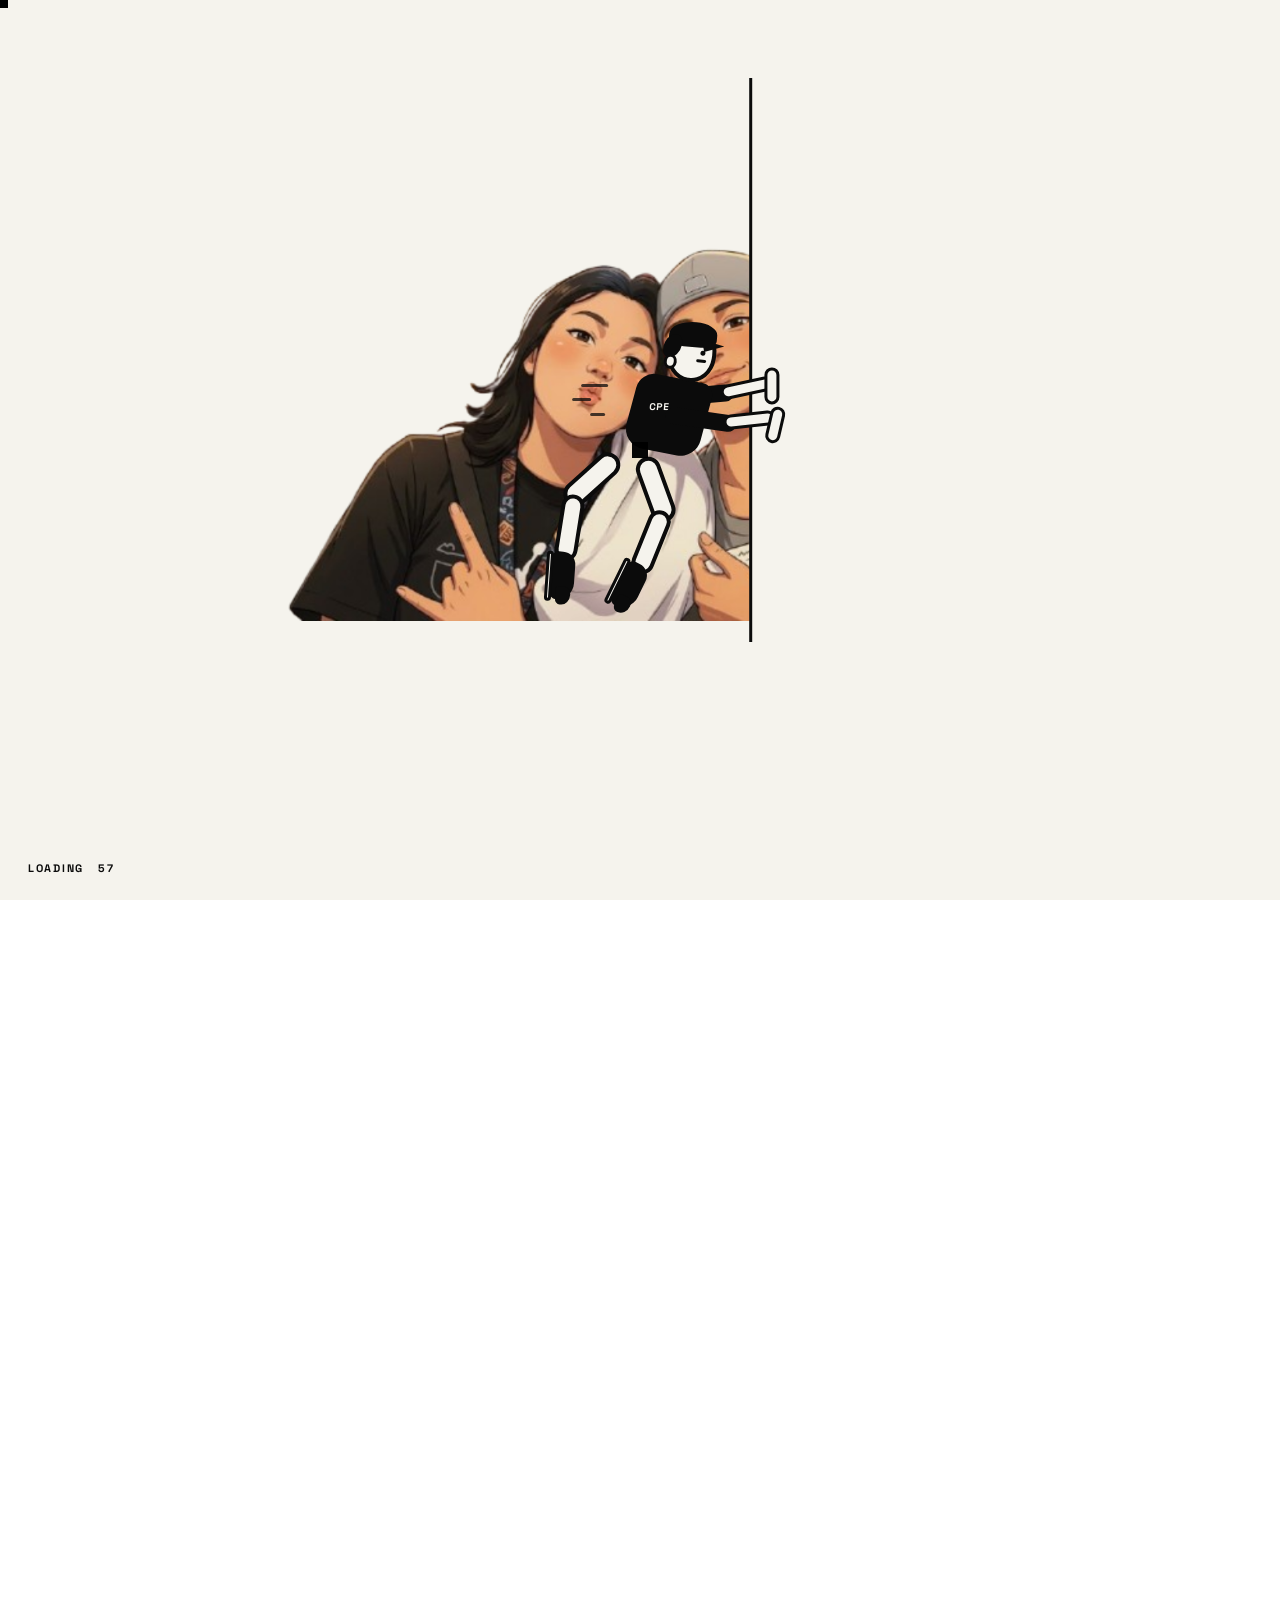
==== commit 08c60c36: "added more pages" ====
--- a/index.html
+++ b/index.html
@@ -513,7 +513,7 @@
               </a>
 
 
-              <a class="featured-card mt-2" data-featured-card
+              <a class="featured-card mt-2 career-transition-link" data-featured-card
                  href="careers.html">
 
                 <div class="featured-image-wrap h-small">
@@ -607,7 +607,8 @@
             <!-- RIGHT COLUMN -->
             <div class="col-12 col-md-4">
 
-              <a class="featured-card" data-featured-card
+              <a class="featured-card faculty-transition-link"
+                data-featured-card
                  href="faculty.html">
 
                 <div class="featured-image-wrap h-large">
--- a/style.css
+++ b/style.css
@@ -4499,3 +4499,3544 @@
     min-height: 350vh;
   }
 }
+
+/* =========================================================
+   CPE CAREERS PAGE
+   Matches the visual language of About CpE while keeping
+   the Careers page distinct.
+========================================================= */
+.careers-body { background:#f5f3ed; color:#0b0b0b; overflow-x:hidden; }
+.careers-main { animation:careerPageEnter .9s cubic-bezier(.16,1,.3,1) both; }
+@keyframes careerPageEnter { from{opacity:0} to{opacity:1} }
+
+.careers-hero { position:relative; min-height:100vh; display:flex; align-items:flex-end; padding:150px 0 76px; overflow:hidden; border-bottom:1px solid rgba(11,11,11,.16); }
+.careers-grid-lines { position:absolute; inset:0; opacity:.28; pointer-events:none; background-image:linear-gradient(rgba(11,11,11,.08) 1px,transparent 1px),linear-gradient(90deg,rgba(11,11,11,.08) 1px,transparent 1px); background-size:75px 75px; mask-image:linear-gradient(to bottom,transparent,black 27%,black); }
+.careers-hero-inner { position:relative; z-index:2; }
+.careers-kicker,.career-label,.career-dark-label { font-family:"DM Sans",sans-serif; font-size:.72rem; font-weight:600; letter-spacing:.18em; text-transform:uppercase; }
+.careers-kicker,.career-label { color:#6e6b65; }
+.career-dark-label { color:rgba(245,243,237,.5); }
+.careers-kicker { margin-bottom:55px; }
+.careers-title { margin:0; font-family:"Space Grotesk",sans-serif; font-size:clamp(4rem,9.4vw,10rem); font-weight:700; line-height:.79; letter-spacing:-.078em; }
+.career-hero-line { display:block; opacity:0; transform:translateY(110%); animation:careerHeroLine .9s cubic-bezier(.16,1,.3,1) forwards; }
+.career-hero-line:nth-child(1){animation-delay:.15s}.career-hero-line:nth-child(2){animation-delay:.28s}.career-hero-line:nth-child(3){animation-delay:.41s}
+.career-serif { font-family:Georgia,"Times New Roman",serif; font-style:italic; font-weight:400; }
+@keyframes careerHeroLine { to{opacity:1;transform:translateY(0)} }
+.careers-hero-note { display:flex; flex-direction:column; align-items:flex-end; gap:9px; font-family:"Space Grotesk",sans-serif; font-size:.68rem; font-weight:600; letter-spacing:.17em; }
+.careers-hero-note span::before { content:"+ "; color:#d7261e; }
+.career-scroll-hint { position:absolute; right:30px; bottom:30px; z-index:3; display:flex; align-items:center; gap:15px; font-size:.62rem; letter-spacing:.16em; transform:rotate(90deg) translateX(100%); transform-origin:right bottom; }
+.career-scroll-hint div { width:70px; height:1px; background:#0b0b0b; overflow:hidden; }
+.career-scroll-hint div::after { content:""; display:block; width:35%; height:100%; background:#d7261e; animation:careerScrollLine 1.6s ease-in-out infinite; }
+@keyframes careerScrollLine { from{transform:translateX(-120%)} to{transform:translateX(330%)} }
+
+.career-intro { padding:130px 0 150px; }
+.career-intro-big { margin:0; font-family:"Space Grotesk",sans-serif; font-size:clamp(2.5rem,5vw,5.7rem); font-weight:500; line-height:.98; letter-spacing:-.055em; }
+.career-intro-big em { font-family:Georgia,serif; font-weight:400; }
+.career-intro-small { max-width:720px; margin:50px 0 0 auto; font-size:1rem; line-height:1.75; color:#5e5b56; }
+
+.career-marquee-section { overflow:hidden; padding:26px 0; background:#0b0b0b; color:#f5f3ed; border-top:1px solid rgba(245,243,237,.15); border-bottom:1px solid rgba(245,243,237,.15); }
+.career-marquee-track { display:flex; width:max-content; white-space:nowrap; animation:careerTicker 24s linear infinite; font-family:"Space Grotesk",sans-serif; font-size:clamp(1.2rem,2.4vw,2.5rem); font-weight:600; letter-spacing:-.03em; }
+.career-marquee-track span { padding-right:1.2rem; }
+@keyframes careerTicker { to{transform:translateX(-50%)} }
+
+.career-directory { padding:135px 0 155px; }
+.career-directory-head { display:grid; grid-template-columns:1fr 2fr; gap:30px; align-items:end; margin-bottom:80px; }
+.career-section-title { margin:0; font-family:"Space Grotesk",sans-serif; font-size:clamp(3.4rem,7vw,8rem); font-weight:600; line-height:.84; letter-spacing:-.07em; }
+.career-section-title span { font-family:Georgia,serif; font-style:italic; font-weight:400; }
+.career-list { border-top:1px solid rgba(11,11,11,.25); }
+.career-row { position:relative; display:grid; grid-template-columns:70px minmax(0,1fr) 120px; gap:25px; align-items:center; padding:31px 8px; border-bottom:1px solid rgba(11,11,11,.2); overflow:hidden; transition:padding .4s cubic-bezier(.16,1,.3,1),color .35s ease; }
+.career-row::before { content:""; position:absolute; inset:0; z-index:-1; background:#0b0b0b; transform:scaleY(0); transform-origin:bottom; transition:transform .42s cubic-bezier(.16,1,.3,1); }
+.career-row:hover { color:#f5f3ed; padding-left:24px; padding-right:24px; }
+.career-row:hover::before { transform:scaleY(1); }
+.career-num { align-self:start; padding-top:7px; font-family:"Space Grotesk",sans-serif; font-size:.7rem; letter-spacing:.14em; color:#d7261e; }
+.career-row h3 { margin:0 0 8px; font-family:"Space Grotesk",sans-serif; font-size:clamp(1.7rem,3.1vw,3.6rem); font-weight:600; letter-spacing:-.055em; }
+.career-row p { max-width:790px; margin:0; color:#6e6b65; line-height:1.65; transition:color .35s ease; }
+.career-row:hover p { color:rgba(245,243,237,.67); }
+.career-tag { justify-self:end; font-size:.62rem; font-weight:600; letter-spacing:.15em; color:#77736c; transition:color .35s ease,transform .35s ease; }
+.career-row:hover .career-tag { color:#f5f3ed; transform:translateX(-7px); }
+
+.career-spectrum { padding:140px 0; background:#0b0b0b; color:#f5f3ed; overflow:hidden; }
+.career-spectrum-title { margin:28px 0 0; font-family:"Space Grotesk",sans-serif; font-size:clamp(4rem,7vw,8.5rem); font-weight:600; line-height:.82; letter-spacing:-.075em; }
+.career-spectrum-title em { font-family:Georgia,serif; font-weight:400; }
+.career-orbit { position:relative; width:min(620px,90vw); aspect-ratio:1; margin:auto; }
+.orbit-ring { position:absolute; left:50%; top:50%; border:1px solid rgba(245,243,237,.2); border-radius:50%; transform:translate(-50%,-50%); }
+.ring-one{width:34%;height:34%;animation:orbitPulse 3s ease-in-out infinite}.ring-two{width:62%;height:62%;animation:orbitPulse 3s ease-in-out .4s infinite}.ring-three{width:90%;height:90%;animation:orbitPulse 3s ease-in-out .8s infinite}
+@keyframes orbitPulse { 50%{border-color:rgba(215,38,30,.72);transform:translate(-50%,-50%) scale(1.025)} }
+.orbit-core { position:absolute; left:50%; top:50%; width:120px; height:120px; display:grid; place-items:center; transform:translate(-50%,-50%); border-radius:50%; background:#f5f3ed; color:#0b0b0b; font-family:"Space Grotesk",sans-serif; font-size:2rem; font-weight:700; }
+.orbit-item { position:absolute; padding:8px 11px; border:1px solid rgba(245,243,237,.24); background:#0b0b0b; font-size:.61rem; letter-spacing:.14em; }
+.oi-1{left:5%;top:48%}.oi-2{right:4%;top:49%}.oi-3{left:21%;top:14%}.oi-4{right:24%;top:16%}.oi-5{left:22%;bottom:13%}.oi-6{right:20%;bottom:14%}
+
+.career-final { min-height:78vh; display:flex; flex-direction:column; justify-content:center; align-items:center; padding:120px 25px; text-align:center; }
+
+@media(max-width:991px){
+  .careers-hero{min-height:auto;padding:160px 0 85px}.careers-hero-note{align-items:flex-start;margin-top:48px}.career-scroll-hint{display:none}
+  .career-intro{padding:95px 0 110px}.career-label{margin-bottom:35px}.career-directory-head{grid-template-columns:1fr}.career-row{grid-template-columns:55px 1fr}.career-tag{display:none}.career-spectrum-title{margin-bottom:70px}
+}
+@media(max-width:600px){
+  .careers-title{font-size:clamp(3.05rem,16vw,5.5rem)}.career-intro-big{font-size:2.25rem}.career-directory{padding:90px 0 105px}.career-row{grid-template-columns:38px 1fr;gap:12px;padding:25px 2px}.career-row:hover{padding-left:10px;padding-right:10px}.career-row h3{font-size:1.75rem}.career-row p{font-size:.9rem}.career-spectrum{padding:90px 0}.career-orbit{width:100%}.orbit-core{width:85px;height:85px;font-size:1.45rem}.orbit-item{font-size:.52rem}.career-final{min-height:68vh}.career-final-text{font-size:clamp(2.7rem,13vw,5rem)}
+}
+
+/* =========================================================
+   CPE CAREERS — WOW ANIMATION ADD-ON
+   PASTE AT VERY BOTTOM OF STYLE.CSS
+========================================================= */
+
+
+/* =========================================================
+   HERO CINEMATIC ENTRANCE
+========================================================= */
+
+.careers-body .careers-hero {
+  overflow: hidden;
+  perspective: 1200px;
+}
+
+.careers-body .careers-title {
+  position: relative;
+  z-index: 3;
+}
+
+.careers-body .career-hero-line {
+  display: block;
+
+  opacity: 0;
+
+  filter: blur(14px);
+
+  transform:
+    translateY(120px)
+    rotateX(18deg)
+    scale(.92);
+
+  transform-origin: center bottom;
+
+  will-change:
+    transform,
+    opacity,
+    filter;
+}
+
+
+/* Different starting direction */
+
+.careers-body
+.career-hero-line:nth-child(2) {
+
+  transform:
+    translateX(-100px)
+    rotate(-3deg)
+    scale(.92);
+
+}
+
+.careers-body
+.career-hero-line:nth-child(3) {
+
+  transform:
+    translateX(100px)
+    rotate(3deg)
+    scale(.92);
+
+}
+
+
+/* Activated by JS */
+
+.careers-body
+.career-hero-line.career-wow-in {
+
+  opacity: 1;
+
+  filter: blur(0);
+
+  transform:
+    translate3d(0,0,0)
+    rotate(0)
+    rotateX(0)
+    scale(1);
+
+  transition:
+    transform 1.25s cubic-bezier(.16,1,.3,1),
+    opacity .8s ease,
+    filter 1s ease;
+
+}
+
+
+/* =========================================================
+   HERO GRID MOVEMENT
+========================================================= */
+
+.careers-body .careers-grid-lines {
+
+  will-change:
+    transform,
+    opacity;
+
+  transition:
+    opacity .3s ease;
+
+}
+
+
+/* =========================================================
+   GENERAL CINEMATIC REVEALS
+========================================================= */
+
+.careers-body .wow-reveal {
+
+  opacity: 0;
+
+  filter: blur(8px);
+
+  transform:
+    translateY(90px)
+    scale(.96);
+
+  transition:
+    opacity .9s ease,
+    filter 1s ease,
+    transform 1.15s cubic-bezier(.16,1,.3,1);
+
+  will-change:
+    opacity,
+    transform,
+    filter;
+
+}
+
+
+.careers-body
+.wow-reveal.wow-visible {
+
+  opacity: 1;
+
+  filter: blur(0);
+
+  transform:
+    translate3d(0,0,0)
+    scale(1);
+
+}
+
+
+/* =========================================================
+   INTRO — BIG TEXT
+========================================================= */
+
+.careers-body .career-intro {
+  overflow: hidden;
+}
+
+.careers-body .career-intro-big {
+
+  transform-origin:
+    left center;
+
+}
+
+
+/* =========================================================
+   CAREER DIRECTORY ROWS
+========================================================= */
+
+.careers-body .career-row {
+
+  position: relative;
+
+  overflow: hidden;
+
+  transition:
+    background .45s ease,
+    color .45s ease,
+    padding-left .5s cubic-bezier(.16,1,.3,1),
+    transform .6s cubic-bezier(.16,1,.3,1);
+
+}
+
+
+/* Animated black layer */
+
+.careers-body
+.career-row::before {
+
+  content: "";
+
+  position: absolute;
+
+  inset: 0;
+
+  background:
+    #0b0b0b;
+
+  transform:
+    scaleX(0);
+
+  transform-origin:
+    left center;
+
+  transition:
+    transform .55s
+    cubic-bezier(.76,0,.24,1);
+
+  z-index: 0;
+
+}
+
+
+.careers-body
+.career-row:nth-child(even)::before {
+
+  transform-origin:
+    right center;
+
+}
+
+
+.careers-body
+.career-row:hover::before {
+
+  transform:
+    scaleX(1);
+
+}
+
+
+.careers-body
+.career-row > * {
+
+  position: relative;
+
+  z-index: 2;
+
+  transition:
+    color .35s ease,
+    transform .45s cubic-bezier(.16,1,.3,1);
+
+}
+
+
+.careers-body
+.career-row:hover {
+
+  color: #f5f3ed;
+
+  padding-left:
+    22px;
+
+}
+
+
+.careers-body
+.career-row:hover
+.career-num {
+
+  transform:
+    translateX(8px)
+    rotate(-8deg);
+
+}
+
+
+.careers-body
+.career-row:hover h3 {
+
+  transform:
+    translateX(12px);
+
+}
+
+
+.careers-body
+.career-row:hover
+.career-tag {
+
+  transform:
+    translateX(-12px);
+
+}
+
+
+/* =========================================================
+   CAREER ROW SCROLL ENTRANCE
+========================================================= */
+
+.careers-body
+.career-row.wow-career-row {
+
+  opacity: 0;
+
+  filter:
+    blur(8px);
+
+}
+
+
+.careers-body
+.career-row.wow-career-row:nth-child(odd) {
+
+  transform:
+    translateX(-90px);
+
+}
+
+
+.careers-body
+.career-row.wow-career-row:nth-child(even) {
+
+  transform:
+    translateX(90px);
+
+}
+
+
+.careers-body
+.career-row.wow-career-row.wow-visible {
+
+  opacity: 1;
+
+  filter:
+    blur(0);
+
+  transform:
+    translateX(0);
+
+  transition:
+    opacity .75s ease,
+    filter .8s ease,
+    transform 1s cubic-bezier(.16,1,.3,1),
+    background .45s ease,
+    color .45s ease,
+    padding-left .5s cubic-bezier(.16,1,.3,1);
+
+}
+
+
+/* =========================================================
+   MOVING CAREER NUMBER
+========================================================= */
+
+.careers-body .career-num {
+
+  display:
+    inline-block;
+
+  transition:
+    transform .4s ease;
+
+}
+
+
+/* =========================================================
+   DARK SECTION CINEMATIC WIPE
+========================================================= */
+
+.careers-body .career-spectrum {
+
+  position:
+    relative;
+
+  overflow:
+    hidden;
+
+  isolation:
+    isolate;
+
+}
+
+
+.careers-body
+.career-spectrum::before {
+
+  content: "";
+
+  position:
+    absolute;
+
+  inset:
+    0;
+
+  background:
+    #0b0b0b;
+
+  transform:
+    scaleX(0);
+
+  transform-origin:
+    left;
+
+  z-index:
+    -1;
+
+}
+
+
+.careers-body
+.career-spectrum.wow-dark-in::before {
+
+  animation:
+    careerDarkSweep
+    1.25s
+    cubic-bezier(.76,0,.24,1)
+    forwards;
+
+}
+
+
+@keyframes careerDarkSweep {
+
+  from {
+
+    transform:
+      scaleX(0);
+
+  }
+
+  to {
+
+    transform:
+      scaleX(1);
+
+  }
+
+}
+
+
+/* =========================================================
+   ORBIT WOW EFFECT
+========================================================= */
+
+.careers-body .career-orbit {
+
+  will-change:
+    transform;
+
+  transition:
+    transform .15s linear;
+
+}
+
+
+.careers-body .orbit-ring {
+
+  will-change:
+    transform;
+
+}
+
+
+/* Core pulse */
+
+.careers-body .orbit-core {
+
+  animation:
+    careerCorePulse
+    3s ease-in-out infinite;
+
+}
+
+
+@keyframes careerCorePulse {
+
+  0%,
+  100% {
+
+    transform:
+      scale(1);
+
+  }
+
+  50% {
+
+    transform:
+      scale(1.08);
+
+  }
+
+}
+
+
+/* =========================================================
+   FINAL CINEMATIC SECTION
+========================================================= */
+
+.careers-body .career-final {
+
+  position:
+    relative;
+
+  overflow:
+    hidden;
+
+}
+
+
+.careers-body
+.career-final-text {
+
+  perspective:
+    1200px;
+
+}
+
+
+.careers-body
+.career-final-text span {
+
+  display:
+    block;
+
+  opacity:
+    0;
+
+  filter:
+    blur(12px);
+
+  transform:
+    translateY(120px)
+    rotateX(20deg);
+
+  transform-origin:
+    bottom center;
+
+  will-change:
+    transform,
+    opacity,
+    filter;
+
+}
+
+
+.careers-body
+.career-final-text span.wow-final-in {
+
+  opacity:
+    1;
+
+  filter:
+    blur(0);
+
+  transform:
+    translateY(0)
+    rotateX(0);
+
+  transition:
+    transform 1.2s
+      cubic-bezier(.16,1,.3,1),
+    opacity .8s ease,
+    filter .9s ease;
+
+}
+
+
+/* =========================================================
+   SCROLL PROGRESS LINE
+========================================================= */
+
+.careers-body::after {
+
+  content: "";
+
+  position:
+    fixed;
+
+  top:
+    0;
+
+  left:
+    0;
+
+  width:
+    var(--career-scroll-progress, 0%);
+
+  height:
+    3px;
+
+  background:
+    #d7261e;
+
+  z-index:
+    99998;
+
+  pointer-events:
+    none;
+
+}
+
+
+/* =========================================================
+   REDUCE MOTION
+========================================================= */
+
+@media
+(prefers-reduced-motion: reduce) {
+
+  .careers-body *,
+  .careers-body *::before,
+  .careers-body *::after {
+
+    animation-duration:
+      .01ms !important;
+
+    animation-iteration-count:
+      1 !important;
+
+  }
+
+}
+/* =========================================================
+   FIX CpE ORBIT CORE — PERFECT CENTER
+========================================================= */
+
+.careers-body .career-orbit .orbit-core {
+  left: 50% !important;
+  top: 50% !important;
+
+  transform: translate(-50%, -50%) !important;
+
+  animation: none !important;
+
+  margin: 0 !important;
+}
+
+/* =========================================================
+   FACULTY PAGE
+   PASTE AT VERY BOTTOM OF STYLE.CSS
+========================================================= */
+
+
+/* =========================================================
+   BASE
+========================================================= */
+
+.faculty-body {
+  background: #f5f3ed;
+  color: #0b0b0b;
+}
+
+
+/* =========================================================
+   HERO
+========================================================= */
+
+.faculty-hero {
+  position: relative;
+  min-height: 100vh;
+
+  display: flex;
+  align-items: flex-end;
+
+  padding:
+    150px 0
+    90px;
+
+  overflow: hidden;
+
+  background: #f5f3ed;
+
+  perspective: 1200px;
+}
+
+
+.faculty-grid-bg {
+  position: absolute;
+  inset: 0;
+
+  opacity: .15;
+
+  background-image:
+    linear-gradient(
+      rgba(11,11,11,.15) 1px,
+      transparent 1px
+    ),
+    linear-gradient(
+      90deg,
+      rgba(11,11,11,.15) 1px,
+      transparent 1px
+    );
+
+  background-size:
+    55px 55px;
+
+  pointer-events: none;
+}
+
+
+.faculty-kicker {
+  position: relative;
+  z-index: 2;
+
+  margin-bottom: 35px;
+
+  font-family:
+    "Space Grotesk",
+    sans-serif;
+
+  font-size: .72rem;
+
+  font-weight: 700;
+
+  letter-spacing: .18em;
+}
+
+
+.faculty-hero-title {
+  position: relative;
+  z-index: 2;
+
+  margin: 0;
+
+  font-family:
+    "Space Grotesk",
+    sans-serif;
+
+  font-size:
+    clamp(
+      4.2rem,
+      10vw,
+      10rem
+    );
+
+  font-weight: 600;
+
+  line-height: .78;
+
+  letter-spacing: -.075em;
+}
+
+
+.faculty-title-line {
+  display: block;
+
+  opacity: 0;
+
+  filter: blur(14px);
+
+  transform:
+    translateY(120px)
+    rotateX(15deg);
+
+  transform-origin:
+    bottom center;
+
+  will-change:
+    transform,
+    opacity,
+    filter;
+}
+
+
+.faculty-title-serif {
+  font-family: Georgia, serif;
+
+  font-style: italic;
+
+  font-weight: 400;
+}
+
+
+.faculty-title-line.faculty-title-in {
+  opacity: 1;
+
+  filter: blur(0);
+
+  transform:
+    translateY(0)
+    rotateX(0);
+
+  transition:
+    transform 1.25s
+      cubic-bezier(.16,1,.3,1),
+    opacity .8s ease,
+    filter 1s ease;
+}
+
+
+.faculty-hero-side {
+  position: relative;
+  z-index: 2;
+
+  display: flex;
+  flex-direction: column;
+
+  gap: 8px;
+
+  padding-bottom: 10px;
+}
+
+
+.faculty-hero-side span {
+  padding-bottom: 8px;
+
+  border-bottom:
+    1px solid
+    rgba(11,11,11,.25);
+
+  font-family:
+    "Space Grotesk",
+    sans-serif;
+
+  font-size: .65rem;
+
+  font-weight: 700;
+
+  letter-spacing: .13em;
+}
+
+
+.faculty-scroll-hint {
+  position: absolute;
+
+  left: 32px;
+  bottom: 25px;
+
+  display: flex;
+  align-items: center;
+
+  gap: 15px;
+
+  font-size: .6rem;
+
+  font-weight: 700;
+
+  letter-spacing: .14em;
+}
+
+
+.faculty-scroll-hint div {
+  width: 70px;
+  height: 1px;
+
+  background: #0b0b0b;
+}
+
+
+/* =========================================================
+   INTRO
+========================================================= */
+
+.faculty-intro {
+  padding:
+    130px 0;
+
+  overflow: hidden;
+}
+
+
+.faculty-section-label {
+  font-family:
+    "Space Grotesk",
+    sans-serif;
+
+  font-size: .67rem;
+
+  font-weight: 700;
+
+  letter-spacing: .15em;
+}
+
+
+.faculty-intro-title {
+  max-width: 950px;
+
+  margin: 0;
+
+  font-family:
+    "Space Grotesk",
+    sans-serif;
+
+  font-size:
+    clamp(
+      2.3rem,
+      5vw,
+      5.5rem
+    );
+
+  line-height: .98;
+
+  letter-spacing: -.055em;
+}
+
+
+.faculty-intro-title em {
+  font-family:
+    Georgia,
+    serif;
+
+  font-weight: 400;
+}
+
+
+.faculty-intro-description {
+  max-width: 620px;
+
+  margin:
+    45px 0 0 auto;
+
+  color: #6e6b65;
+
+  font-size: 1rem;
+
+  line-height: 1.7;
+}
+
+
+/* =========================================================
+   MARQUEE
+========================================================= */
+
+.faculty-marquee {
+  overflow: hidden;
+
+  padding:
+    25px 0;
+
+  background:
+    #0b0b0b;
+
+  color:
+    #f5f3ed;
+}
+
+
+.faculty-marquee-track {
+  display: flex;
+
+  width: max-content;
+
+  white-space: nowrap;
+
+  animation:
+    facultyMarquee
+    24s linear infinite;
+}
+
+
+.faculty-marquee-track span {
+  font-family:
+    "Space Grotesk",
+    sans-serif;
+
+  font-size:
+    clamp(
+      2rem,
+      5vw,
+      5rem
+    );
+
+  font-weight: 600;
+
+  letter-spacing: -.04em;
+
+  padding-right: 25px;
+}
+
+
+@keyframes facultyMarquee {
+
+  to {
+    transform:
+      translateX(-50%);
+  }
+
+}
+
+
+/* =========================================================
+   DIRECTORY
+========================================================= */
+
+.faculty-directory {
+  position: relative;
+
+  padding:
+    140px 0;
+
+  overflow: hidden;
+}
+
+
+.faculty-directory-heading {
+  margin-bottom:
+    80px;
+}
+
+
+.faculty-directory-heading h2 {
+  margin:
+    20px 0;
+
+  font-family:
+    "Space Grotesk",
+    sans-serif;
+
+  font-size:
+    clamp(
+      3.5rem,
+      8vw,
+      8rem
+    );
+
+  line-height: .82;
+
+  letter-spacing: -.07em;
+}
+
+
+.faculty-directory-heading h2 span {
+  display: block;
+
+  font-family:
+    Georgia,
+    serif;
+
+  font-style: italic;
+
+  font-weight: 400;
+}
+
+
+.faculty-directory-heading > p:last-child {
+  max-width: 450px;
+
+  margin-left: auto;
+
+  color:
+    #6e6b65;
+}
+
+
+/* =========================================================
+   BOOTSTRAP FACULTY CARD
+========================================================= */
+
+.faculty-card {
+  height: 100%;
+
+  border:
+    1px solid
+    rgba(11,11,11,.22);
+
+  border-radius: 0;
+
+  background:
+    transparent;
+
+  overflow: hidden;
+
+  position: relative;
+
+  box-shadow: none;
+
+  transition:
+    transform .6s
+      cubic-bezier(.16,1,.3,1),
+    box-shadow .6s ease;
+}
+
+
+.faculty-card:hover {
+  transform:
+    translateY(-14px);
+
+  box-shadow:
+    0 30px 70px
+    rgba(0,0,0,.12);
+}
+
+
+/* RED BORDER EFFECT */
+
+.faculty-card::after {
+  content: "";
+
+  position: absolute;
+
+  inset: 0;
+
+  border:
+    2px solid
+    #d7261e;
+
+  opacity: 0;
+
+  transform:
+    scale(.94);
+
+  pointer-events: none;
+
+  transition:
+    opacity .4s ease,
+    transform .5s
+      cubic-bezier(.16,1,.3,1);
+}
+
+
+.faculty-card:hover::after {
+  opacity: 1;
+
+  transform:
+    scale(1);
+}
+
+
+/* =========================================================
+   PHOTO
+========================================================= */
+
+.faculty-photo-wrap {
+  position: relative;
+
+  height: 420px;
+
+  overflow: hidden;
+
+  background:
+    #d9d7d0;
+}
+
+
+.faculty-photo {
+  width: 100%;
+  height: 100%;
+
+  object-fit: cover;
+
+  filter:
+    grayscale(100%)
+    contrast(.9);
+
+  transform:
+    scale(1.03);
+
+  transition:
+    filter .7s ease,
+    transform 1s
+      cubic-bezier(.16,1,.3,1);
+}
+
+
+.faculty-card:hover
+.faculty-photo {
+  filter:
+    grayscale(0%)
+    contrast(1);
+
+  transform:
+    scale(1.08);
+}
+
+
+.faculty-photo-overlay {
+  position: absolute;
+
+  inset: 0;
+
+  background:
+    linear-gradient(
+      to bottom,
+      transparent 50%,
+      rgba(0,0,0,.5)
+    );
+
+  pointer-events: none;
+}
+
+
+/* RED SCANNER */
+
+.faculty-scan-line {
+  position: absolute;
+
+  left: 0;
+  top: -10%;
+
+  width: 100%;
+  height: 3px;
+
+  opacity: 0;
+
+  background:
+    #d7261e;
+
+  box-shadow:
+    0 0 20px
+    rgba(215,38,30,.65);
+
+  pointer-events: none;
+}
+
+
+.faculty-card:hover
+.faculty-scan-line {
+  opacity: 1;
+
+  animation:
+    facultyScan
+    1.6s
+    cubic-bezier(.16,1,.3,1);
+}
+
+
+@keyframes facultyScan {
+
+  from {
+    top: 0%;
+  }
+
+  to {
+    top: 100%;
+  }
+
+}
+
+
+.faculty-card-number {
+  position: absolute;
+
+  top: 15px;
+  left: 15px;
+
+  padding:
+    8px 10px;
+
+  background:
+    #0b0b0b;
+
+  color:
+    #f5f3ed;
+
+  font-family:
+    "Space Grotesk",
+    sans-serif;
+
+  font-size:
+    .62rem;
+
+  font-weight:
+    700;
+
+  letter-spacing:
+    .1em;
+}
+
+
+/* =========================================================
+   CARD CONTENT
+========================================================= */
+
+.faculty-card-body {
+  padding:
+    28px !important;
+}
+
+
+.faculty-name {
+  margin: 0;
+
+  font-family:
+    "Space Grotesk",
+    sans-serif;
+
+  font-size:
+    clamp(
+      1.5rem,
+      2.5vw,
+      2.2rem
+    );
+
+  font-weight: 600;
+
+  letter-spacing:
+    -.04em;
+}
+
+
+.faculty-position {
+  margin:
+    7px 0 0;
+
+  color:
+    #d7261e;
+
+  font-size:
+    .78rem;
+
+  font-weight:
+    600;
+
+  text-transform:
+    uppercase;
+
+  letter-spacing:
+    .08em;
+}
+
+
+.faculty-divider {
+  width: 100%;
+  height: 1px;
+
+  margin:
+    25px 0;
+
+  background:
+    rgba(11,11,11,.18);
+}
+
+
+.faculty-information {
+  margin-bottom:
+    22px;
+}
+
+
+.faculty-info-label {
+  display: block;
+
+  margin-bottom:
+    6px;
+
+  color:
+    #6e6b65;
+
+  font-family:
+    "Space Grotesk",
+    sans-serif;
+
+  font-size:
+    .57rem;
+
+  font-weight:
+    700;
+
+  letter-spacing:
+    .13em;
+}
+
+
+.faculty-information p {
+  margin: 0;
+
+  line-height:
+    1.5;
+}
+
+
+/* =========================================================
+   CARD SCROLL ANIMATION
+========================================================= */
+
+.faculty-grid-item {
+  opacity: 0;
+
+  filter:
+    blur(8px);
+
+  transform:
+    translateY(100px)
+    scale(.94);
+
+  will-change:
+    transform,
+    opacity,
+    filter;
+}
+
+
+.faculty-grid-item.faculty-card-in {
+  opacity: 1;
+
+  filter:
+    blur(0);
+
+  transform:
+    translateY(0)
+    scale(1);
+
+  transition:
+    opacity .8s ease,
+    filter .9s ease,
+    transform 1.1s
+      cubic-bezier(.16,1,.3,1);
+}
+
+
+/* =========================================================
+   GENERAL REVEAL
+========================================================= */
+
+.faculty-wow-reveal {
+  opacity: 0;
+
+  filter:
+    blur(8px);
+
+  transform:
+    translateY(70px);
+
+  will-change:
+    transform,
+    opacity,
+    filter;
+}
+
+
+.faculty-wow-reveal.faculty-visible {
+  opacity: 1;
+
+  filter:
+    blur(0);
+
+  transform:
+    translateY(0);
+
+  transition:
+    opacity .8s ease,
+    filter .8s ease,
+    transform 1s
+      cubic-bezier(.16,1,.3,1);
+}
+
+
+/* =========================================================
+   CLOSING
+========================================================= */
+
+.faculty-closing {
+  position: relative;
+
+  min-height: 100vh;
+
+  display: flex;
+  flex-direction: column;
+
+  justify-content: center;
+
+  padding:
+    100px 5vw;
+
+  overflow: hidden;
+
+  background:
+    #0b0b0b;
+
+  color:
+    #f5f3ed;
+}
+
+
+.faculty-closing-grid {
+  position: absolute;
+
+  inset: 0;
+
+  opacity: .07;
+
+  background-image:
+    linear-gradient(
+      rgba(255,255,255,.25) 1px,
+      transparent 1px
+    ),
+    linear-gradient(
+      90deg,
+      rgba(255,255,255,.25) 1px,
+      transparent 1px
+    );
+
+  background-size:
+    60px 60px;
+}
+
+
+.faculty-dark-label {
+  position: relative;
+
+  z-index: 2;
+
+  font-family:
+    "Space Grotesk",
+    sans-serif;
+
+  font-size:
+    .65rem;
+
+  font-weight:
+    700;
+
+  letter-spacing:
+    .15em;
+
+  color:
+    #888;
+}
+
+
+.faculty-closing-text {
+  position: relative;
+
+  z-index: 2;
+
+  margin-top:
+    35px;
+
+  perspective:
+    1200px;
+}
+
+
+.faculty-closing-text span {
+  display: block;
+
+  font-family:
+    "Space Grotesk",
+    sans-serif;
+
+  font-size:
+    clamp(
+      3.5rem,
+      8vw,
+      9rem
+    );
+
+  font-weight:
+    600;
+
+  line-height:
+    .82;
+
+  letter-spacing:
+    -.07em;
+
+  opacity: 0;
+
+  filter:
+    blur(12px);
+
+  transform:
+    translateY(100px)
+    rotateX(15deg);
+}
+
+
+.faculty-closing-text
+.faculty-closing-serif {
+  font-family:
+    Georgia,
+    serif;
+
+  font-style:
+    italic;
+
+  font-weight:
+    400;
+}
+
+
+.faculty-closing-text
+span.faculty-closing-in {
+  opacity: 1;
+
+  filter:
+    blur(0);
+
+  transform:
+    translateY(0)
+    rotateX(0);
+
+  transition:
+    opacity .8s ease,
+    filter .9s ease,
+    transform 1.2s
+      cubic-bezier(.16,1,.3,1);
+}
+
+
+.faculty-closing-caption {
+  position: relative;
+
+  z-index: 2;
+
+  margin:
+    50px 0 0 auto;
+
+  font-size:
+    .62rem;
+
+  font-weight:
+    700;
+
+  letter-spacing:
+    .14em;
+
+  color:
+    #777;
+}
+
+
+/* =========================================================
+   MOBILE
+========================================================= */
+
+@media
+(max-width: 767px) {
+
+  .faculty-hero {
+    padding:
+      130px 0
+      90px;
+  }
+
+
+  .faculty-hero-title {
+    font-size:
+      clamp(
+        4rem,
+        20vw,
+        7rem
+      );
+  }
+
+
+  .faculty-hero-side {
+    margin-top:
+      45px;
+  }
+
+
+  .faculty-photo-wrap {
+    height:
+      380px;
+  }
+
+
+  .faculty-intro {
+    padding:
+      90px 0;
+  }
+
+
+  .faculty-directory {
+    padding:
+      100px 0;
+  }
+
+}
+/* =========================================================
+   FACULTY — VISUAL UPGRADE / LESS EMPTY
+   PASTE AT VERY BOTTOM
+========================================================= */
+
+
+/* ---------- HERO DECORATION ---------- */
+
+.faculty-body .faculty-hero::before {
+  content: "FACULTY / COMPUTER ENGINEERING / UE MANILA";
+  position: absolute;
+  right: -2vw;
+  top: 24%;
+
+  font-family: "Space Grotesk", sans-serif;
+  font-size: clamp(3rem, 8vw, 9rem);
+  font-weight: 700;
+  line-height: .8;
+  letter-spacing: -.07em;
+
+  color: transparent;
+  -webkit-text-stroke: 1px rgba(11,11,11,.09);
+
+  transform: rotate(90deg) translateX(50%);
+  transform-origin: right top;
+
+  white-space: nowrap;
+  pointer-events: none;
+}
+
+
+/* RED TECH CIRCLE */
+
+.faculty-body .faculty-hero::after {
+  content: "";
+  position: absolute;
+
+  width: min(35vw, 520px);
+  aspect-ratio: 1;
+
+  right: 8%;
+  top: 18%;
+
+  border: 1px solid rgba(215,38,30,.35);
+  border-radius: 50%;
+
+  box-shadow:
+    0 0 0 70px rgba(215,38,30,.035),
+    0 0 0 140px rgba(215,38,30,.025);
+
+  pointer-events: none;
+
+  animation: facultyCirclePulse 4s ease-in-out infinite;
+}
+
+
+@keyframes facultyCirclePulse {
+  0%, 100% {
+    transform: scale(.96);
+    opacity: .55;
+  }
+
+  50% {
+    transform: scale(1.04);
+    opacity: 1;
+  }
+}
+
+
+/* ---------- INTRO: REMOVE HUGE EMPTY SPACE ---------- */
+
+.faculty-body .faculty-intro {
+  position: relative;
+  padding: 95px 0 110px;
+  min-height: auto;
+}
+
+
+/* RED VERTICAL ACCENT */
+
+.faculty-body .faculty-intro::before {
+  content: "";
+  position: absolute;
+
+  left: 0;
+  top: 0;
+
+  width: 6px;
+  height: 0;
+
+  background: #d7261e;
+
+  transition:
+    height 1.4s cubic-bezier(.16,1,.3,1);
+}
+
+
+.faculty-body
+.faculty-intro.faculty-section-active::before {
+  height: 100%;
+}
+
+
+/* BIG BACKGROUND NUMBER */
+
+.faculty-body .faculty-intro::after {
+  content: "01";
+
+  position: absolute;
+  right: 4%;
+  bottom: -7%;
+
+  font-family: "Space Grotesk", sans-serif;
+  font-size: clamp(10rem, 25vw, 28rem);
+  font-weight: 700;
+
+  line-height: 1;
+
+  color: rgba(11,11,11,.025);
+
+  pointer-events: none;
+}
+
+
+/* ---------- DIRECTORY: THIS FIXES YOUR 2ND SCREENSHOT ---------- */
+
+.faculty-body .faculty-directory {
+  padding: 90px 0 120px;
+  min-height: auto;
+}
+
+
+.faculty-body .faculty-directory-heading {
+  position: relative;
+
+  display: grid;
+  grid-template-columns:
+    minmax(0, 1.6fr)
+    minmax(240px, .4fr);
+
+  align-items: end;
+
+  gap: 40px;
+
+  margin-bottom: 55px;
+  padding-bottom: 45px;
+
+  border-bottom: 1px solid rgba(11,11,11,.2);
+}
+
+
+.faculty-body
+.faculty-directory-heading
+.faculty-section-label {
+  grid-column: 1 / -1;
+
+  margin-bottom: 0;
+}
+
+
+.faculty-body
+.faculty-directory-heading h2 {
+  margin: 0;
+
+  font-size:
+    clamp(3.8rem, 7vw, 7.5rem);
+}
+
+
+.faculty-body
+.faculty-directory-heading > p:last-child {
+  margin: 0 0 10px;
+
+  max-width: 320px;
+
+  font-size: .9rem;
+  line-height: 1.6;
+}
+
+
+/* RED NUMBER BEHIND DIRECTORY */
+
+.faculty-body
+.faculty-directory-heading::after {
+  content: "02";
+
+  position: absolute;
+
+  right: 0;
+  top: -80px;
+
+  font-family: "Space Grotesk", sans-serif;
+  font-size: clamp(8rem, 17vw, 17rem);
+  font-weight: 700;
+
+  color: rgba(215,38,30,.035);
+
+  line-height: 1;
+
+  z-index: -1;
+}
+
+
+/* ---------- GRID ---------- */
+
+.faculty-body .faculty-grid {
+  position: relative;
+}
+
+
+/* faint connecting grid */
+
+.faculty-body .faculty-grid::before {
+  content: "";
+
+  position: absolute;
+  inset: -30px;
+
+  background-image:
+    linear-gradient(
+      rgba(11,11,11,.035) 1px,
+      transparent 1px
+    ),
+    linear-gradient(
+      90deg,
+      rgba(11,11,11,.035) 1px,
+      transparent 1px
+    );
+
+  background-size: 40px 40px;
+
+  pointer-events: none;
+}
+
+
+/* ---------- CARDS: MORE TECHNICAL ---------- */
+
+.faculty-body .faculty-card {
+  background: #f5f3ed;
+
+  isolation: isolate;
+
+  cursor: pointer;
+}
+
+
+.faculty-body .faculty-card::before {
+  content: "";
+
+  position: absolute;
+  left: 0;
+  bottom: 0;
+
+  width: 100%;
+  height: 0;
+
+  background: #0b0b0b;
+
+  transition:
+    height .65s cubic-bezier(.16,1,.3,1);
+
+  z-index: -1;
+}
+
+
+.faculty-body .faculty-card:hover::before {
+  height: 100%;
+}
+
+
+.faculty-body .faculty-card:hover {
+  color: #f5f3ed;
+}
+
+
+.faculty-body
+.faculty-card:hover
+.faculty-info-label {
+  color: rgba(245,243,237,.5);
+}
+
+
+.faculty-body
+.faculty-card:hover
+.faculty-divider {
+  background: rgba(245,243,237,.2);
+}
+
+
+/* RED CORNER */
+
+.faculty-body
+.faculty-card-body::after {
+  content: "+";
+
+  position: absolute;
+
+  right: 18px;
+  bottom: 12px;
+
+  font-family: "Space Grotesk", sans-serif;
+  font-size: 2rem;
+
+  color: #d7261e;
+
+  transition:
+    transform .5s cubic-bezier(.16,1,.3,1);
+}
+
+
+.faculty-body
+.faculty-card:hover
+.faculty-card-body::after {
+  transform: rotate(135deg);
+}
+
+
+/* ---------- PHOTO NUMBER ---------- */
+
+.faculty-body .faculty-card-number {
+  background: #d7261e;
+}
+
+
+/* ---------- CLOSING ---------- */
+
+.faculty-body .faculty-closing::after {
+  content: "CpE";
+
+  position: absolute;
+
+  right: -2%;
+  bottom: -14%;
+
+  font-family: "Space Grotesk", sans-serif;
+
+  font-size: clamp(15rem, 35vw, 38rem);
+  font-weight: 700;
+
+  line-height: 1;
+
+  color: rgba(255,255,255,.025);
+
+  pointer-events: none;
+}
+
+
+/* ---------- MOBILE ---------- */
+
+@media (max-width: 767px) {
+
+  .faculty-body
+  .faculty-directory-heading {
+    grid-template-columns: 1fr;
+  }
+
+  .faculty-body
+  .faculty-directory-heading
+  .faculty-section-label {
+    grid-column: auto;
+  }
+
+  .faculty-body
+  .faculty-hero::after {
+    width: 300px;
+
+    right: -140px;
+    top: 25%;
+  }
+
+}
+
+/* =========================================================
+   FACULTY HERO — FINAL VISUAL FIX
+========================================================= */
+
+/* Make sure title can NEVER disappear */
+.faculty-body .faculty-title-line {
+  opacity: 1;
+  filter: blur(0);
+  transform: translateY(0) rotateX(0);
+}
+
+
+/* LEFT TITLE POSITION */
+.faculty-body .faculty-hero-title {
+  position: relative;
+  z-index: 5;
+
+  max-width: 900px;
+
+  font-size: clamp(5rem, 10vw, 10.5rem);
+  line-height: .76;
+}
+
+
+/* Make BEHIND red */
+.faculty-body .faculty-title-serif {
+  color: #d7261e;
+}
+
+
+/* Put circle more toward the right */
+.faculty-body .faculty-hero::after {
+  width: min(32vw, 500px);
+
+  right: 7%;
+  top: 19%;
+
+  opacity: .75;
+}
+
+
+/* Give the circle a center label */
+.faculty-body .faculty-grid-bg::after {
+  content: "CpE";
+
+  position: absolute;
+
+  right: calc(7% + min(16vw, 250px));
+  top: 45%;
+
+  transform: translate(50%, -50%);
+
+  width: 110px;
+  height: 110px;
+
+  display: flex;
+  align-items: center;
+  justify-content: center;
+
+  border-radius: 50%;
+
+  background: #0b0b0b;
+  color: #f5f3ed;
+
+  font-family: "Space Grotesk", sans-serif;
+  font-size: 1.7rem;
+  font-weight: 700;
+
+  box-shadow:
+    0 0 0 15px rgba(215,38,30,.08);
+
+  z-index: 2;
+}
+
+
+/* Better kicker */
+.faculty-body .faculty-kicker {
+  margin-bottom: 45px;
+
+  color: #d7261e;
+}
+
+
+/* Little description under title */
+.faculty-body .faculty-hero-title::after {
+  content:
+    "EDUCATORS • ENGINEERS • MENTORS";
+
+  display: block;
+
+  margin-top: 45px;
+
+  font-family: "Space Grotesk", sans-serif;
+  font-size: .7rem;
+  font-style: normal;
+  font-weight: 700;
+
+  letter-spacing: .18em;
+
+  color: #6e6b65;
+}
+
+
+/* Make side categories sit nicely beside circle */
+.faculty-body .faculty-hero-side {
+  position: relative;
+
+  z-index: 5;
+
+  margin-bottom: 20px;
+}
+
+
+/* MOBILE */
+@media (max-width: 991px) {
+
+  .faculty-body .faculty-hero::after {
+    width: 330px;
+
+    right: -170px;
+
+    opacity: .35;
+  }
+
+
+  .faculty-body .faculty-grid-bg::after {
+    display: none;
+  }
+
+}
+
+/* =========================================================
+   FACULTY DEBUG — FORCE CONTENT VISIBLE
+========================================================= */
+
+.faculty-body .faculty-grid-item,
+.faculty-body .faculty-card,
+
+.faculty-body .faculty-closing-text span,
+.faculty-body .faculty-closing-caption {
+
+  opacity: 1 !important;
+  visibility: visible !important;
+  filter: none !important;
+  transform: none !important;
+}
+
+/* =========================================================
+   FACULTY — CINEMATIC PAGE ENTRANCE
+========================================================= */
+
+.faculty-entry {
+  position: fixed;
+  inset: 0;
+
+  z-index: 999999;
+
+  overflow: hidden;
+
+  background: #0b0b0b;
+  color: #f5f3ed;
+
+  pointer-events: all;
+}
+
+
+/* TECH GRID */
+
+.faculty-entry-grid {
+  position: absolute;
+  inset: 0;
+
+  opacity: .12;
+
+  background-image:
+    linear-gradient(
+      rgba(255,255,255,.13) 1px,
+      transparent 1px
+    ),
+    linear-gradient(
+      90deg,
+      rgba(255,255,255,.13) 1px,
+      transparent 1px
+    );
+
+  background-size: 55px 55px;
+
+  animation:
+    facultyEntryGrid 5s linear infinite;
+}
+
+
+@keyframes facultyEntryGrid {
+
+  to {
+    background-position:
+      55px 55px;
+  }
+
+}
+
+
+/* TOP INFORMATION */
+
+.faculty-entry-code {
+  position: absolute;
+
+  top: 35px;
+  left: 40px;
+  right: 40px;
+
+  display: flex;
+  justify-content: space-between;
+
+  font-family:
+    "Space Grotesk",
+    sans-serif;
+
+  font-size: .6rem;
+
+  font-weight: 700;
+
+  letter-spacing: .16em;
+
+  color: rgba(245,243,237,.45);
+}
+
+
+/* CENTER */
+
+.faculty-entry-center {
+  position: absolute;
+
+  left: 50%;
+  top: 50%;
+
+  width: min(90%, 1050px);
+
+  transform:
+    translate(-50%, -50%);
+
+  text-align: center;
+
+  z-index: 4;
+}
+
+
+.faculty-entry-number {
+  margin-bottom: 25px;
+
+  font-family:
+    "Space Grotesk",
+    sans-serif;
+
+  font-size: .65rem;
+
+  font-weight: 700;
+
+  letter-spacing: .2em;
+
+  color: #d7261e;
+
+  opacity: 0;
+
+  animation:
+    facultyEntrySmall
+    .7s ease
+    .15s forwards;
+}
+
+
+@keyframes facultyEntrySmall {
+
+  from {
+    opacity: 0;
+    transform: translateY(15px);
+  }
+
+  to {
+    opacity: 1;
+    transform: translateY(0);
+  }
+
+}
+
+
+/* BIG TITLE */
+
+.faculty-entry-title {
+  margin: 0;
+
+  font-family:
+    "Space Grotesk",
+    sans-serif;
+
+  font-size:
+    clamp(4rem, 10vw, 10rem);
+
+  font-weight: 600;
+
+  line-height: .78;
+
+  letter-spacing: -.075em;
+}
+
+
+.faculty-entry-title span {
+  display: block;
+
+  opacity: 0;
+
+  filter: blur(15px);
+
+  transform:
+    translateY(100px);
+}
+
+
+.faculty-entry-title
+span:first-child {
+  animation:
+    facultyEntryTitle
+    1s
+    cubic-bezier(.16,1,.3,1)
+    .35s forwards;
+}
+
+
+.faculty-entry-title
+.faculty-entry-serif {
+  font-family:
+    Georgia,
+    serif;
+
+  font-style: italic;
+
+  font-weight: 400;
+
+  color: #d7261e;
+
+  animation:
+    facultyEntryTitle
+    1s
+    cubic-bezier(.16,1,.3,1)
+    .52s forwards;
+}
+
+
+@keyframes facultyEntryTitle {
+
+  to {
+    opacity: 1;
+
+    filter: blur(0);
+
+    transform:
+      translateY(0);
+  }
+
+}
+
+
+/* LOADING LINE */
+
+.faculty-entry-loading {
+  position: relative;
+
+  width: min(400px, 70%);
+  height: 1px;
+
+  margin:
+    50px auto 15px;
+
+  overflow: hidden;
+
+  background:
+    rgba(255,255,255,.18);
+}
+
+
+.faculty-entry-loading span {
+  position: absolute;
+
+  left: 0;
+  top: 0;
+
+  width: 0;
+  height: 100%;
+
+  background: #d7261e;
+
+  animation:
+    facultyLoadLine
+    1.5s
+    cubic-bezier(.16,1,.3,1)
+    .55s forwards;
+}
+
+
+@keyframes facultyLoadLine {
+
+  to {
+    width: 100%;
+  }
+
+}
+
+
+.faculty-entry-status {
+  font-family:
+    "Space Grotesk",
+    sans-serif;
+
+  font-size: .52rem;
+
+  font-weight: 700;
+
+  letter-spacing: .18em;
+
+  color:
+    rgba(245,243,237,.45);
+}
+
+
+/* SCANNING RED LINE */
+
+.faculty-entry-scan {
+  position: absolute;
+
+  left: 0;
+  top: -4px;
+
+  width: 100%;
+  height: 2px;
+
+  z-index: 5;
+
+  background: #d7261e;
+
+  box-shadow:
+    0 0 20px #d7261e,
+    0 0 45px rgba(215,38,30,.5);
+
+  animation:
+    facultyEntryScan
+    1.8s
+    cubic-bezier(.4,0,.2,1)
+    forwards;
+}
+
+
+@keyframes facultyEntryScan {
+
+  from {
+    top: 0;
+  }
+
+  to {
+    top: 100%;
+  }
+
+}
+
+
+/* =========================================================
+   EXIT DOORS
+========================================================= */
+
+.faculty-entry-door {
+  position: absolute;
+
+  top: 0;
+
+  width: 51%;
+  height: 100%;
+
+  z-index: 10;
+
+  background: #0b0b0b;
+
+  pointer-events: none;
+
+  transform:
+    scaleX(0);
+}
+
+
+.faculty-door-left {
+  left: 0;
+
+  transform-origin: left;
+}
+
+
+.faculty-door-right {
+  right: 0;
+
+  transform-origin: right;
+}
+
+
+/*
+  First the doors cover the title,
+  then pull apart to reveal the page.
+*/
+
+.faculty-entry.faculty-entry-exit
+.faculty-entry-center,
+
+.faculty-entry.faculty-entry-exit
+.faculty-entry-code {
+
+  animation:
+    facultyEntryFade
+    .25s ease forwards;
+}
+
+
+@keyframes facultyEntryFade {
+
+  to {
+    opacity: 0;
+  }
+
+}
+
+
+.faculty-entry.faculty-entry-exit
+.faculty-door-left {
+
+  animation:
+    facultyDoorLeft
+    .9s
+    cubic-bezier(.76,0,.24,1)
+    forwards;
+}
+
+
+.faculty-entry.faculty-entry-exit
+.faculty-door-right {
+
+  animation:
+    facultyDoorRight
+    .9s
+    cubic-bezier(.76,0,.24,1)
+    forwards;
+}
+
+
+@keyframes facultyDoorLeft {
+
+  0% {
+    transform: scaleX(1);
+  }
+
+  100% {
+    transform:
+      scaleX(1)
+      translateX(-101%);
+  }
+
+}
+
+
+@keyframes facultyDoorRight {
+
+  0% {
+    transform: scaleX(1);
+  }
+
+  100% {
+    transform:
+      scaleX(1)
+      translateX(101%);
+  }
+
+}
+
+
+/* FINAL REMOVE */
+
+.faculty-entry.faculty-entry-gone {
+  display: none;
+}
+
+
+/* MOBILE */
+
+@media (max-width: 767px) {
+
+  .faculty-entry-code {
+    left: 20px;
+    right: 20px;
+  }
+
+  .faculty-entry-title {
+    font-size:
+      clamp(3.5rem, 18vw, 6rem);
+  }
+
+}
+
+/* =========================================================
+   FACULTY HERO — CINEMATIC ARRIVAL
+   Runs AFTER "MEET THE FACULTY" transition
+========================================================= */
+
+/* Initial states */
+
+.faculty-body.faculty-arriving .faculty-kicker {
+  opacity: 0 !important;
+  transform: translateX(-35px) !important;
+}
+
+.faculty-body.faculty-arriving .faculty-title-line {
+  opacity: 0 !important;
+  transform: translateY(110px) skewY(5deg) !important;
+  filter: blur(12px) !important;
+}
+
+.faculty-body.faculty-arriving .faculty-hero-side {
+  opacity: 0 !important;
+  transform: translateY(40px) !important;
+}
+
+.faculty-body.faculty-arriving .faculty-hero::after {
+  opacity: 0 !important;
+  transform: scale(.35) rotate(-25deg) !important;
+}
+
+.faculty-body.faculty-arriving .faculty-grid-bg::after {
+  opacity: 0 !important;
+  transform: translate(50%, -50%) scale(0) !important;
+}
+
+
+/* =========================================================
+   ARRIVED
+========================================================= */
+
+.faculty-body.faculty-arrived .faculty-kicker {
+  opacity: 1 !important;
+  transform: translateX(0) !important;
+
+  transition:
+    opacity .7s ease,
+    transform .9s cubic-bezier(.16,1,.3,1);
+}
+
+
+/* THE PEOPLE */
+
+.faculty-body.faculty-arrived
+.faculty-title-line:nth-child(1) {
+  opacity: 1 !important;
+  transform: translateY(0) skewY(0) !important;
+  filter: blur(0) !important;
+
+  transition:
+    opacity .7s ease .15s,
+    transform 1.1s cubic-bezier(.16,1,.3,1) .15s,
+    filter .8s ease .15s;
+}
+
+
+/* BEHIND */
+
+.faculty-body.faculty-arrived
+.faculty-title-line:nth-child(2) {
+  opacity: 1 !important;
+  transform: translateY(0) skewY(0) !important;
+  filter: blur(0) !important;
+
+  transition:
+    opacity .7s ease .28s,
+    transform 1.1s cubic-bezier(.16,1,.3,1) .28s,
+    filter .8s ease .28s;
+}
+
+
+/* CpE */
+
+.faculty-body.faculty-arrived
+.faculty-title-line:nth-child(3) {
+  opacity: 1 !important;
+  transform: translateY(0) skewY(0) !important;
+  filter: blur(0) !important;
+
+  transition:
+    opacity .7s ease .41s,
+    transform 1.1s cubic-bezier(.16,1,.3,1) .41s,
+    filter .8s ease .41s;
+}
+
+
+/* Right-side labels */
+
+.faculty-body.faculty-arrived .faculty-hero-side {
+  opacity: 1 !important;
+  transform: translateY(0) !important;
+
+  transition:
+    opacity .8s ease .75s,
+    transform 1s cubic-bezier(.16,1,.3,1) .75s;
+}
+
+
+/* BIG RED CIRCLE */
+
+.faculty-body.faculty-arrived .faculty-hero::after {
+  opacity: .75 !important;
+  transform: scale(1) rotate(0deg) !important;
+
+  transition:
+    opacity 1s ease .35s,
+    transform 1.5s cubic-bezier(.16,1,.3,1) .35s;
+}
+
+
+/* CpE circle center */
+
+.faculty-body.faculty-arrived
+.faculty-grid-bg::after {
+  opacity: 1 !important;
+
+  transform:
+    translate(50%, -50%)
+    scale(1) !important;
+
+  transition:
+    opacity .5s ease 1s,
+    transform .9s cubic-bezier(.16,1,.3,1) 1s;
+}
+
+
+/* =========================================================
+   EXTRA CIRCLE PULSE
+========================================================= */
+
+.faculty-body.faculty-arrived .faculty-hero::after {
+  animation:
+    facultyCirclePulse
+    4s ease-in-out
+    2s infinite;
+}
+
+@keyframes facultyCirclePulse {
+
+  0%,
+  100% {
+    box-shadow:
+      0 0 0 0 rgba(215,38,30,0);
+  }
+
+  50% {
+    box-shadow:
+      0 0 0 35px rgba(215,38,30,.035);
+  }
+
+}
+
+
+
+/* =========================================================
+   FACULTY — DOSSIER / SCANNER ANIMATION
+   New Faculty-specific motion; keeps card layout unchanged.
+========================================================= */
+
+/* Top loading + scroll progress */
+.faculty-body .faculty-load-track {
+  position: fixed;
+  top: 0;
+  left: 0;
+  z-index: 999999;
+  width: 100%;
+  height: 3px;
+  background: rgba(11,11,11,.08);
+  pointer-events: none;
+}
+.faculty-body .faculty-load-bar {
+  display: block;
+  width: 100%;
+  height: 100%;
+  background: #d7261e;
+  transform: scaleX(0);
+  transform-origin: left center;
+}
+
+/* Restore the card appearance from before.
+   Do NOT turn the whole card black on hover. */
+.faculty-body .faculty-card {
+  color: #0b0b0b !important;
+  background: #f5f3ed !important;
+}
+.faculty-body .faculty-card::before {
+  display: none !important;
+}
+.faculty-body .faculty-card:hover {
+  color: #0b0b0b !important;
+}
+.faculty-body .faculty-card:hover .faculty-info-label {
+  color: #6e6b65 !important;
+}
+.faculty-body .faculty-card:hover .faculty-divider {
+  background: rgba(11,11,11,.18) !important;
+}
+
+/* Never move the Bootstrap columns themselves.
+   This preserves 01–03 and centered 04–05 exactly. */
+.faculty-body .faculty-grid-item,
+.faculty-body .faculty-grid-item.faculty-card-in {
+  opacity: 1 !important;
+  visibility: visible !important;
+  filter: none !important;
+  transform: none !important;
+}
+
+/* Dossier reveal happens INSIDE the card, so layout never shifts. */
+.faculty-body .faculty-card {
+  clip-path: inset(0 100% 0 0);
+  transition:
+    clip-path 1.05s cubic-bezier(.16,1,.3,1),
+    transform .6s cubic-bezier(.16,1,.3,1),
+    box-shadow .6s ease;
+}
+.faculty-body .faculty-grid-item:nth-child(even) .faculty-card {
+  clip-path: inset(0 0 0 100%);
+}
+.faculty-body .faculty-card.faculty-dossier-in {
+  clip-path: inset(0 0 0 0);
+}
+
+/* Red vertical scanner that passes across each card on reveal */
+.faculty-body .faculty-card .faculty-dossier-scan {
+  position: absolute;
+  z-index: 20;
+  top: 0;
+  bottom: 0;
+  left: 0;
+  width: 2px;
+  opacity: 0;
+  background: #d7261e;
+  box-shadow:
+    0 0 14px rgba(215,38,30,.8),
+    0 0 34px rgba(215,38,30,.35);
+  pointer-events: none;
+}
+.faculty-body .faculty-card.faculty-dossier-in .faculty-dossier-scan {
+  animation: facultyDossierScan 1.05s cubic-bezier(.16,1,.3,1) both;
+}
+@keyframes facultyDossierScan {
+  0%   { left: 0; opacity: 0; }
+  12%  { opacity: 1; }
+  88%  { opacity: 1; }
+  100% { left: calc(100% - 2px); opacity: 0; }
+}
+
+/* Number flashes once when the profile is "registered" */
+.faculty-body .faculty-card.faculty-dossier-in .faculty-card-number {
+  animation: facultyIdStamp .55s .45s cubic-bezier(.16,1,.3,1) both;
+}
+@keyframes facultyIdStamp {
+  0%   { opacity: 0; transform: scale(1.8); }
+  65%  { opacity: 1; transform: scale(.92); }
+  100% { opacity: 1; transform: scale(1); }
+}
+
+/* Directory heading: technical underline draws in */
+.faculty-body .faculty-directory-heading {
+  position: relative;
+}
+.faculty-body .faculty-directory-heading::before {
+  content: "";
+  position: absolute;
+  left: 0;
+  bottom: -28px;
+  width: 100%;
+  height: 1px;
+  background: #d7261e;
+  transform: scaleX(0);
+  transform-origin: left;
+  transition: transform 1.2s cubic-bezier(.16,1,.3,1);
+}
+.faculty-body .faculty-directory-heading.faculty-directory-live::before {
+  transform: scaleX(1);
+}
+
+/* Closing section gets its OWN Faculty effect:
+   grid lights up + title lines "lock in" like a system display. */
+.faculty-body .faculty-closing {
+  overflow: hidden;
+}
+.faculty-body .faculty-closing::before {
+  content: "";
+  position: absolute;
+  z-index: 1;
+  inset: 0;
+  pointer-events: none;
+  background:
+    linear-gradient(90deg,
+      transparent 0%,
+      rgba(215,38,30,.08) 48%,
+      rgba(215,38,30,.22) 50%,
+      rgba(215,38,30,.08) 52%,
+      transparent 100%);
+  transform: translateX(-110%);
+}
+.faculty-body .faculty-closing.faculty-closing-live::before {
+  animation: facultyClosingSweep 1.35s cubic-bezier(.16,1,.3,1) both;
+}
+@keyframes facultyClosingSweep {
+  to { transform: translateX(110%); }
+}
+
+.faculty-body .faculty-closing-text span {
+  opacity: 0 !important;
+  visibility: visible !important;
+  filter: blur(10px) !important;
+  transform: translateY(55px) !important;
+  transition:
+    opacity .7s ease,
+    filter .75s ease,
+    transform .95s cubic-bezier(.16,1,.3,1) !important;
+}
+.faculty-body .faculty-closing-text span.faculty-lock-in {
+  opacity: 1 !important;
+  filter: blur(0) !important;
+  transform: translateY(0) !important;
+}
+
+/* little red status pulse beside closing label */
+.faculty-body .faculty-dark-label::before {
+  content: "";
+  display: inline-block;
+  width: 7px;
+  height: 7px;
+  margin-right: 10px;
+  background: #d7261e;
+  vertical-align: middle;
+  animation: facultyStatusPulse 1.25s ease-in-out infinite;
+}
+@keyframes facultyStatusPulse {
+  50% { opacity: .25; transform: scale(.65); }
+}
+
+/* Hero circle: Faculty-specific "radar" pulse, not Careers wipe */
+.faculty-body.faculty-arrived .faculty-hero::after {
+  animation: facultyRadarBreath 4.5s 1.3s ease-in-out infinite;
+}
+@keyframes facultyRadarBreath {
+  0%,100% { box-shadow: 0 0 0 0 rgba(215,38,30,0); }
+  50% {
+    box-shadow:
+      0 0 0 22px rgba(215,38,30,.035),
+      0 0 0 48px rgba(215,38,30,.018);
+  }
+}
+
+@media (max-width: 767px) {
+  .faculty-body .faculty-card,
+  .faculty-body .faculty-grid-item:nth-child(even) .faculty-card {
+    clip-path: inset(0 100% 0 0);
+  }
+}
+
+
+/* =========================================================
+   FACULTY HERO — EDITORIAL TYPOGRAPHY REVEAL
+   Safe: title remains visible if JavaScript fails.
+========================================================= */
+
+/* Remove the old right-side circle / CpE decoration completely */
+.faculty-body .faculty-hero::after,
+.faculty-body .faculty-grid-bg::after,
+.faculty-body .faculty-hero-side::before,
+.faculty-body .faculty-hero-side .faculty-orbit,
+.faculty-body .faculty-hero-circle,
+.faculty-body .faculty-circle-graphic,
+.faculty-body .faculty-hero-visual {
+  display: none !important;
+}
+
+/* Let the title own the hero */
+.faculty-body .faculty-hero-content {
+  position: relative;
+  z-index: 4;
+}
+
+.faculty-body .faculty-title {
+  position: relative;
+  overflow: visible;
+  perspective: 900px;
+}
+
+/* Default is ALWAYS visible. JS only adds animation classes. */
+.faculty-body .faculty-title-line {
+  opacity: 1 !important;
+  visibility: visible !important;
+  filter: none !important;
+}
+
+/* Red registration line */
+.faculty-body .faculty-title::after {
+  content: "";
+  position: absolute;
+  left: 0;
+  top: 51%;
+  width: min(760px, 86vw);
+  height: 2px;
+  z-index: 8;
+  pointer-events: none;
+  background: #d7261e;
+  transform: scaleX(0);
+  transform-origin: left center;
+}
+
+.faculty-body.faculty-type-show .faculty-title::after {
+  animation: facultyRegistrationLine 1.15s .55s cubic-bezier(.16,1,.3,1) both;
+}
+
+@keyframes facultyRegistrationLine {
+  0%   { transform: scaleX(0); opacity: 0; }
+  18%  { opacity: 1; }
+  65%  { transform: scaleX(1); opacity: 1; }
+  100% { transform: scaleX(1); opacity: 0; }
+}
+
+/* THE PEOPLE — segmented/assembled feeling */
+.faculty-body.faculty-type-prep .faculty-title-line:nth-child(1) {
+  transform: translateX(-70px) scaleX(1.08) !important;
+  letter-spacing: .12em;
+  opacity: 0 !important;
+}
+
+.faculty-body.faculty-type-show .faculty-title-line:nth-child(1) {
+  animation: facultyPeopleAssemble 1s .08s cubic-bezier(.16,1,.3,1) both;
+}
+
+@keyframes facultyPeopleAssemble {
+  0% {
+    opacity: 0;
+    transform: translateX(-70px) scaleX(1.08);
+    letter-spacing: .12em;
+  }
+  45% { opacity: 1; }
+  100% {
+    opacity: 1;
+    transform: translateX(0) scaleX(1);
+    letter-spacing: normal;
+  }
+}
+
+/* BEHIND — red editorial stamp/reveal */
+.faculty-body.faculty-type-prep .faculty-title-line:nth-child(2) {
+  transform: translateX(90px) skewX(-12deg) !important;
+  clip-path: inset(0 100% 0 0);
+  opacity: 1 !important;
+}
+
+.faculty-body.faculty-type-show .faculty-title-line:nth-child(2) {
+  animation: facultyBehindStamp 1.05s .32s cubic-bezier(.16,1,.3,1) both;
+}
+
+@keyframes facultyBehindStamp {
+  0% {
+    clip-path: inset(0 100% 0 0);
+    transform: translateX(90px) skewX(-12deg);
+  }
+  65% {
+    clip-path: inset(0 0 0 0);
+    transform: translateX(-8px) skewX(2deg);
+  }
+  100% {
+    clip-path: inset(0 0 0 0);
+    transform: translateX(0) skewX(0);
+  }
+}
+
+/* CpE. — short registration/glitch landing */
+.faculty-body.faculty-type-prep .faculty-title-line:nth-child(3) {
+  transform: translateY(42px) !important;
+  opacity: 0 !important;
+}
+
+.faculty-body.faculty-type-show .faculty-title-line:nth-child(3) {
+  animation: facultyCpeRegister .82s .7s steps(6, end) both;
+}
+
+@keyframes facultyCpeRegister {
+  0%   { opacity: 0; transform: translate(0,42px); text-shadow: none; }
+  25%  { opacity: 1; transform: translate(-9px,16px); text-shadow: 7px 0 0 rgba(215,38,30,.55); }
+  42%  { transform: translate(8px,9px); text-shadow: -6px 0 0 rgba(215,38,30,.38); }
+  62%  { transform: translate(-3px,3px); text-shadow: 3px 0 0 rgba(215,38,30,.25); }
+  100% { opacity: 1; transform: translate(0,0); text-shadow: none; }
+}
+
+/* kicker + bottom descriptor */
+.faculty-body.faculty-type-prep .faculty-kicker,
+.faculty-body.faculty-type-prep .faculty-scroll-hint {
+  opacity: 0 !important;
+  transform: translateY(14px) !important;
+}
+
+.faculty-body.faculty-type-show .faculty-kicker {
+  animation: facultyMetaIn .65s .05s ease both;
+}
+
+.faculty-body.faculty-type-show .faculty-scroll-hint {
+  animation: facultyMetaIn .75s 1.02s ease both;
+}
+
+@keyframes facultyMetaIn {
+  from { opacity: 0; transform: translateY(14px); }
+  to   { opacity: 1; transform: translateY(0); }
+}
+
+/* Right-side words stay, but without the meaningless circle */
+.faculty-body .faculty-hero-side {
+  opacity: 1 !important;
+  transform: none !important;
+}
+
+/* Absolutely never hide faculty cards */
+.faculty-body .faculty-grid-item,
+.faculty-body .faculty-card {
+  opacity: 1 !important;
+  visibility: visible !important;
+  filter: none !important;
+}
+.faculty-body .faculty-grid-item {
+  transform: none !important;
+}
+.faculty-body .faculty-card {
+  clip-path: none !important;
+}
+
+@media (prefers-reduced-motion: reduce) {
+  .faculty-body .faculty-title-line,
+  .faculty-body .faculty-kicker,
+  .faculty-body .faculty-scroll-hint {
+    animation: none !important;
+    opacity: 1 !important;
+    transform: none !important;
+    clip-path: none !important;
+  }
+}
+
+
+
+
+/* =========================================================
+   FACULTY CLOSING — BLACK TAKEOVER + RED EDGE
+   ONLY changes the scroll transition of the final dark section.
+========================================================= */
+.faculty-body .faculty-closing {
+  --faculty-close-inset: 50%;
+  --faculty-close-content: 0;
+  background: var(--bg) !important;
+  isolation: isolate;
+}
+
+/* Black panel opens from the center as the user scrolls into the section. */
+.faculty-body .faculty-closing::before {
+  content: "" !important;
+  display: block !important;
+  position: absolute !important;
+  inset: 0 !important;
+  z-index: 0 !important;
+  pointer-events: none !important;
+  opacity: 1 !important;
+  transform: none !important;
+  animation: none !important;
+  background: #0b0b0b !important;
+  clip-path: inset(0 var(--faculty-close-inset) 0 var(--faculty-close-inset));
+  -webkit-clip-path: inset(0 var(--faculty-close-inset) 0 var(--faculty-close-inset));
+  box-shadow:
+    inset 3px 0 0 #d7261e,
+    inset -3px 0 0 #d7261e;
+  will-change: clip-path;
+}
+
+/* Keep the grid above the black takeover and fade it in naturally. */
+.faculty-body .faculty-closing-grid {
+  z-index: 1;
+  opacity: calc(.07 * var(--faculty-close-content));
+}
+
+/* Keep your existing text design; only sync its visibility to the takeover. */
+.faculty-body .faculty-closing > .faculty-dark-label,
+.faculty-body .faculty-closing > .faculty-closing-text,
+.faculty-body .faculty-closing > .faculty-closing-caption {
+  position: relative;
+  z-index: 2;
+  opacity: var(--faculty-close-content) !important;
+}
+
+/* Do not let the newer scanner animation replace this takeover. */
+.faculty-body .faculty-closing.faculty-closing-live::before {
+  animation: none !important;
+  transform: none !important;
+}
+
+/* Keep the large faint CpE decoration you already liked. */
+.faculty-body .faculty-closing::after {
+  z-index: 1;
+}
+
+/* =========================================================
+   SCPES PAGE — THE NETWORK
+   Unique page identity: connected nodes, signal paths, pulse.
+========================================================= */
+.scpes-body{background:var(--bg);color:var(--ink)}
+.scpes-main{overflow:hidden}.scpes-body .topbar{transition:color .35s ease,border-color .35s ease,background .35s ease}
+.scpes-hero{position:relative;min-height:100vh;padding-top:82px;overflow:hidden;isolation:isolate;background:var(--bg)}
+.scpes-grid-bg,.scpes-finale-grid,.scpes-activity-grid{position:absolute;inset:0;pointer-events:none;background-image:linear-gradient(rgba(11,11,11,.07) 1px,transparent 1px),linear-gradient(90deg,rgba(11,11,11,.07) 1px,transparent 1px);background-size:52px 52px;mask-image:linear-gradient(to bottom,rgba(0,0,0,.85),transparent 96%)}
+.scpes-hero-content{position:relative;z-index:5;height:calc(100vh - 82px);display:flex;flex-direction:column;justify-content:space-between;padding-top:34px!important;padding-bottom:64px!important}
+.scpes-kicker,.scpes-label{font:700 .7rem/1 "Space Grotesk",sans-serif;letter-spacing:.17em;text-transform:uppercase}
+.scpes-hero-copy{max-width:1040px}.scpes-system-status{display:flex;align-items:center;gap:10px;margin:0 0 18px;font:600 .65rem/1 "Space Grotesk",sans-serif;letter-spacing:.17em}
+.scpes-system-status span,.scpes-finale-status span{width:8px;height:8px;border-radius:50%;background:var(--accent);box-shadow:0 0 0 0 rgba(215,38,30,.45);animation:scpesPulseDot 1.6s infinite}
+.scpes-hero-title{margin:0;font-family:"Space Grotesk",sans-serif;font-weight:700;font-size:clamp(3.25rem,8.2vw,8.7rem);line-height:.79;letter-spacing:-.075em;text-transform:uppercase}
+.scpes-hero-title>span{display:block;opacity:0;transform:translateY(28px);filter:blur(7px)}
+.scpes-body.scpes-ready .scpes-hero-title>span{animation:scpesSignalIn .75s cubic-bezier(.16,1,.3,1) forwards}
+.scpes-body.scpes-ready .scpes-hero-title>span:nth-child(2){animation-delay:.18s}.scpes-body.scpes-ready .scpes-hero-title>span:nth-child(3){animation-delay:.36s}
+.scpes-title-accent{font-family:Georgia,"Times New Roman",serif!important;font-style:italic;font-weight:400!important;color:var(--accent)}
+.scpes-hero-sub{margin:22px 0 0;font:600 .72rem/1 "Space Grotesk",sans-serif;letter-spacing:.22em}
+.scpes-network{position:absolute;z-index:2;inset:76px 0 0;opacity:.95;pointer-events:none}.scpes-network-lines{position:absolute;inset:0;width:100%;height:100%}.scpes-network-lines path{fill:none;stroke:rgba(11,11,11,.23);stroke-width:1.2;vector-effect:non-scaling-stroke;stroke-dasharray:1300;stroke-dashoffset:1300}.scpes-body.scpes-ready .scpes-network-lines path{animation:scpesDraw 1.8s cubic-bezier(.65,0,.35,1) forwards}.scpes-network-lines path:nth-child(2){animation-delay:.16s!important}.scpes-network-lines path:nth-child(3){animation-delay:.3s!important}.scpes-network-lines path:nth-child(4){animation-delay:.45s!important}
+.scpes-node{position:absolute;display:flex;align-items:center;gap:9px;font:700 .56rem/1 "Space Grotesk",sans-serif;letter-spacing:.14em;opacity:0;transform:scale(.65)}.scpes-node i{width:8px;height:8px;background:var(--ink);border:2px solid var(--bg);box-shadow:0 0 0 1px var(--ink);border-radius:50%}.scpes-body.scpes-ready .scpes-node{animation:scpesNodeOn .45s ease forwards 1s}.node-1{left:7%;top:15%}.node-2{left:47%;top:13%}.node-3{right:6%;top:14%}.node-4{left:10%;bottom:16%}.node-5{left:48%;bottom:12%}.node-6{right:6%;bottom:14%}.scpes-core{position:absolute;left:50%;top:48%;width:82px;height:82px;border:1px solid rgba(215,38,30,.55);border-radius:50%;display:grid;place-items:center;transform:translate(-50%,-50%) scale(0);background:rgba(245,243,237,.82);backdrop-filter:blur(8px)}.scpes-core:before,.scpes-core:after{content:"";position:absolute;inset:-16px;border:1px solid rgba(215,38,30,.18);border-radius:50%}.scpes-core:after{inset:-34px}.scpes-core b{font:700 1.3rem/1 "Space Grotesk",sans-serif}.scpes-body.scpes-ready .scpes-core{animation:scpesCoreOn .7s cubic-bezier(.16,1,.3,1) forwards 1.25s}
+.scpes-scroll-hint{position:absolute;right:28px;bottom:22px;z-index:6;display:flex;align-items:center;gap:12px;font:600 .58rem/1 "Space Grotesk",sans-serif;letter-spacing:.16em;transform:rotate(90deg);transform-origin:right bottom}.scpes-scroll-hint i{width:52px;height:1px;background:var(--ink);position:relative;overflow:hidden}.scpes-scroll-hint i:after{content:"";position:absolute;inset:0;background:var(--accent);transform:translateX(-100%);animation:scpesHint 1.8s ease-in-out infinite}
+.scpes-about,.scpes-officers,.scpes-involvement,.scpes-projects{position:relative;padding:130px 0}.scpes-statement{font:500 clamp(2.5rem,5.6vw,6.4rem)/.96 "Space Grotesk",sans-serif;letter-spacing:-.06em;text-transform:uppercase}.scpes-statement em,.scpes-involve-title em{font-family:Georgia,"Times New Roman",serif;font-weight:400;color:var(--accent)}.scpes-description{max-width:720px;margin:42px 0 0;font-size:1.03rem;line-height:1.75;color:var(--muted)}
+.scpes-objectives-grid{display:grid;grid-template-columns:repeat(4,1fr);margin-top:100px;border-top:1px solid var(--line);border-left:1px solid var(--line)}.scpes-objective{min-height:290px;padding:26px;border-right:1px solid var(--line);border-bottom:1px solid var(--line);transition:background .3s ease,color .3s ease,transform .3s ease}.scpes-objective:hover{background:var(--ink);color:var(--bg);transform:translateY(-8px)}.scpes-objective>span{font:700 .65rem/1 "Space Grotesk",sans-serif;color:var(--accent)}.scpes-objective h3{margin:100px 0 12px;font:700 1.5rem/1 "Space Grotesk",sans-serif}.scpes-objective p{margin:0;font-size:.86rem;line-height:1.55;color:var(--muted)}.scpes-objective:hover p{color:rgba(245,243,237,.68)}
+.scpes-pulse{background:var(--ink);color:var(--bg);overflow:hidden;border-top:1px solid rgba(255,255,255,.12);border-bottom:1px solid rgba(255,255,255,.12)}.scpes-pulse-track{display:flex;width:max-content;white-space:nowrap;padding:18px 0;font:700 1rem/1 "Space Grotesk",sans-serif;letter-spacing:.08em;animation:scpesMarquee 26s linear infinite}.scpes-pulse-track span{padding-right:18px}.scpes-pulse-track span::first-letter{color:var(--accent)}
+.scpes-section-head{display:grid;grid-template-columns:1fr 2fr 1fr;gap:36px;align-items:end;margin-bottom:76px}.scpes-section-head h2{margin:0;font:700 clamp(3rem,6.4vw,7rem)/.86 "Space Grotesk",sans-serif;letter-spacing:-.07em}.scpes-section-head h2 span{font-family:Georgia,"Times New Roman",serif;font-style:italic;font-weight:400;color:var(--accent)}.scpes-section-head>p:last-child{margin:0;color:var(--muted);line-height:1.6}
+/* =========================================================
+   SCPES OFFICERS — RIGHT-CORNER PHOTO LAYOUT
+========================================================= */
+.scpes-officer-grid{display:grid;grid-template-columns:repeat(3,1fr);border-top:1px solid var(--line);border-left:1px solid var(--line)}
+.scpes-officer{position:relative;min-height:235px;padding:24px;border-right:1px solid var(--line);border-bottom:1px solid var(--line);overflow:hidden;transition:transform .3s ease,background .3s ease,color .3s ease}
+.scpes-officer:before{content:"";position:absolute;left:0;bottom:0;width:0;height:4px;background:var(--accent);transition:width .45s cubic-bezier(.16,1,.3,1)}
+.scpes-officer:hover:before{width:100%}
+.scpes-officer:hover{transform:translateY(-6px);background:#fff}
+.scpes-officer>span{position:relative;z-index:4;font:700 .62rem/1 "Space Grotesk",sans-serif;color:var(--accent);letter-spacing:.12em}
+
+/* Fixed portrait box in the upper-right corner.
+   object-fit: cover keeps every photo proportional instead of stretching it. */
+.scpes-officer-photo{position:absolute;z-index:3;top:22px;right:22px;width:92px;height:112px;border:1px solid var(--line);background:#ebe8e0;overflow:hidden;display:flex;align-items:center;justify-content:center;transition:transform .4s cubic-bezier(.16,1,.3,1),border-color .3s ease}
+.scpes-officer-photo>span{position:absolute;z-index:1;font:700 .55rem/1 "Space Grotesk",sans-serif;letter-spacing:.14em;color:rgba(11,11,11,.35)}
+.scpes-officer-photo img{position:absolute;z-index:2;inset:0;width:100% !important;height:100% !important;max-width:none;object-fit:cover !important;object-position:center top;filter:grayscale(100%);transition:filter .4s ease,transform .55s cubic-bezier(.16,1,.3,1)}
+.scpes-officer:hover .scpes-officer-photo{transform:translateY(-4px);border-color:var(--accent)}
+.scpes-officer:hover .scpes-officer-photo img{filter:grayscale(0%);transform:scale(1.035)}
+
+/* Keep names clear of the portrait box. */
+.scpes-officer h3{position:relative;z-index:2;margin:105px 112px 8px 0;max-width:360px;font:700 clamp(1rem,1.7vw,1.45rem)/1.05 "Space Grotesk",sans-serif;letter-spacing:-.035em}
+.scpes-officer p{position:relative;z-index:2;margin:0;padding-right:108px;font:600 .64rem/1.35 "Space Grotesk",sans-serif;letter-spacing:.11em;color:var(--muted)}
+
+/* President keeps the large editorial card, with a larger portrait on the right. */
+.scpes-president{grid-column:1/-1;min-height:320px;background:var(--ink);color:var(--bg)}
+.scpes-president:hover{background:var(--ink);color:var(--bg)}
+.scpes-president .scpes-officer-photo{top:32px;right:36px;width:160px;height:190px;border-color:rgba(245,243,237,.24);background:#1b1b1b}
+.scpes-president .scpes-officer-photo>span{color:rgba(245,243,237,.38)}
+.scpes-president h3{margin-top:130px;margin-right:230px;max-width:calc(100% - 230px);font-size:clamp(2.2rem,5vw,5.5rem)}
+.scpes-president p{padding-right:230px;color:rgba(245,243,237,.62)}
+.scpes-president i{position:absolute;z-index:1;right:225px;top:50%;width:120px;height:120px;border:1px solid var(--accent);border-radius:50%;transform:translateY(-50%);opacity:.65}
+.scpes-president i:before,.scpes-president i:after{content:"";position:absolute;inset:18px;border:1px solid rgba(215,38,30,.5);border-radius:50%}
+.scpes-president i:after{inset:42px;background:var(--accent)}
+
+@media (max-width:991px){.scpes-officer-grid{grid-template-columns:repeat(2,1fr)}.scpes-president{grid-column:1/-1}.scpes-president h3{margin-right:205px;max-width:calc(100% - 205px)}.scpes-president p{padding-right:205px}.scpes-president i{display:none}}
+@media (max-width:650px){.scpes-officer-grid{grid-template-columns:1fr}.scpes-president{grid-column:auto;min-height:300px}.scpes-officer-photo{width:82px;height:100px;top:20px;right:20px}.scpes-officer h3{margin:100px 95px 8px 0}.scpes-officer p{padding-right:0}.scpes-president .scpes-officer-photo{width:105px;height:130px;top:24px;right:24px}.scpes-president h3{margin-top:145px;margin-right:0;max-width:100%;font-size:clamp(2rem,11vw,3.5rem)}.scpes-president p{padding-right:0}}
+.scpes-activity-zone{position:relative;padding:135px 0 150px;background:var(--ink);color:var(--bg);overflow:hidden}.scpes-activity-grid{background-image:linear-gradient(rgba(255,255,255,.07) 1px,transparent 1px),linear-gradient(90deg,rgba(255,255,255,.07) 1px,transparent 1px);mask-image:none}.scpes-section-head-dark{position:relative;z-index:2}.scpes-section-head-dark>p:last-child{color:rgba(245,243,237,.6)}.scpes-timeline{position:relative;z-index:2;display:grid;grid-template-columns:repeat(4,1fr);border-top:1px solid rgba(255,255,255,.22)}.scpes-event{position:relative;padding:40px 28px 30px 0;margin-right:28px;min-height:350px}.event-dot{position:absolute;top:-7px;left:0;width:13px;height:13px;border-radius:50%;background:var(--accent);box-shadow:0 0 0 8px rgba(215,38,30,.12);transition:box-shadow .3s ease,transform .3s ease}.scpes-event:hover .event-dot{transform:scale(1.25);box-shadow:0 0 0 18px rgba(215,38,30,.08)}.event-code{font:700 .6rem/1 "Space Grotesk",sans-serif;letter-spacing:.15em;color:var(--accent)}.scpes-event h3{margin:86px 0 18px;font:600 2rem/1 "Space Grotesk",sans-serif;letter-spacing:-.045em}.scpes-event>p:last-child{color:rgba(245,243,237,.58);line-height:1.65;font-size:.88rem}
+.scpes-involve-title{font:700 clamp(3rem,6vw,6.7rem)/.88 "Space Grotesk",sans-serif;letter-spacing:-.07em}.scpes-involve-map{position:relative;aspect-ratio:1.3;border:1px solid var(--line);background-image:radial-gradient(circle,rgba(11,11,11,.16) 1px,transparent 1px);background-size:18px 18px}.scpes-involve-map svg{position:absolute;inset:0;width:100%;height:100%}.scpes-involve-map path{fill:none;stroke:rgba(11,11,11,.28);stroke-width:1;stroke-dasharray:8 8}.involve-core{position:absolute;z-index:3;left:50%;top:50%;width:90px;height:90px;display:grid;place-items:center;transform:translate(-50%,-50%);border-radius:50%;background:var(--accent);color:white;font:700 1rem/1 "Space Grotesk",sans-serif;box-shadow:0 0 0 14px rgba(215,38,30,.1)}.scpes-involve-map span{position:absolute;z-index:3;left:var(--x);top:var(--y);padding:9px 12px;background:var(--bg);border:1px solid var(--ink);font:700 .58rem/1 "Space Grotesk",sans-serif;letter-spacing:.1em}
+.scpes-project-grid{display:grid;grid-template-columns:repeat(3,1fr);gap:18px}.scpes-project-grid article{position:relative;min-height:430px;padding:28px;border:1px solid var(--line);overflow:hidden;transition:transform .35s cubic-bezier(.16,1,.3,1),box-shadow .35s ease}.scpes-project-grid article:after{content:"";position:absolute;left:-20%;bottom:-70%;width:140%;height:90%;background:var(--accent);transform:rotate(-7deg) translateY(100%);transition:transform .55s cubic-bezier(.16,1,.3,1);z-index:-1}.scpes-project-grid article:hover{transform:translateY(-10px);box-shadow:0 22px 55px rgba(0,0,0,.08);color:white}.scpes-project-grid article:hover:after{transform:rotate(-7deg) translateY(0)}.scpes-project-grid article>span{font:700 .6rem/1 "Space Grotesk",sans-serif;letter-spacing:.14em}.scpes-project-grid h3{margin:180px 0 16px;font:700 2.2rem/1 "Space Grotesk",sans-serif}.scpes-project-grid p{color:var(--muted);line-height:1.6}.scpes-project-grid article:hover p{color:rgba(255,255,255,.75)}.scpes-project-grid b{position:absolute;bottom:26px;left:28px;font:700 .58rem/1 "Space Grotesk",sans-serif;letter-spacing:.14em}
+.scpes-finale{position:relative;min-height:92vh;display:flex;flex-direction:column;align-items:center;justify-content:center;text-align:center;background:var(--ink);color:var(--bg);overflow:hidden}.scpes-finale-grid{background-image:linear-gradient(rgba(255,255,255,.06) 1px,transparent 1px),linear-gradient(90deg,rgba(255,255,255,.06) 1px,transparent 1px);mask-image:radial-gradient(circle at center,#000,transparent 76%)}.scpes-finale-lines{position:absolute;inset:0;width:100%;height:100%}.scpes-finale-lines path{fill:none;stroke:rgba(215,38,30,.55);stroke-width:1.4;stroke-dasharray:1600;stroke-dashoffset:1600}.scpes-finale.is-visible .scpes-finale-lines path{animation:scpesDraw 2.1s ease forwards}.scpes-finale-core{position:relative;z-index:2;width:180px;height:180px;border:1px solid var(--accent);border-radius:50%;display:grid;place-items:center;margin-bottom:28px;font:700 1.25rem/1 "Space Grotesk",sans-serif;box-shadow:0 0 0 26px rgba(215,38,30,.05),0 0 0 52px rgba(215,38,30,.025)}.scpes-finale-small{position:relative;z-index:2;font:600 .58rem/1 "Space Grotesk",sans-serif;letter-spacing:.17em;color:rgba(245,243,237,.5)}.scpes-finale h2{position:relative;z-index:2;margin:16px 20px 28px;font:700 clamp(3rem,7.2vw,8rem)/.86 "Space Grotesk",sans-serif;letter-spacing:-.07em}.scpes-finale h2 em{font-family:Georgia,"Times New Roman",serif;font-weight:400;color:var(--accent)}.scpes-finale-status{position:relative;z-index:2;display:flex;align-items:center;gap:10px;font:700 .58rem/1 "Space Grotesk",sans-serif;letter-spacing:.15em}
+.scpes-reveal-section .scpes-label,.scpes-reveal-section .scpes-statement,.scpes-reveal-section .scpes-description,.scpes-reveal-section .scpes-section-head,.scpes-reveal-section .scpes-objective,.scpes-reveal-section .scpes-officer,.scpes-reveal-section .scpes-involve-title,.scpes-reveal-section .scpes-involve-map,.scpes-reveal-section .scpes-project-grid article{opacity:0;transform:translateY(34px);transition:opacity .75s ease,transform .9s cubic-bezier(.16,1,.3,1)}.scpes-reveal-section.is-visible .scpes-label,.scpes-reveal-section.is-visible .scpes-statement,.scpes-reveal-section.is-visible .scpes-description,.scpes-reveal-section.is-visible .scpes-section-head,.scpes-reveal-section.is-visible .scpes-objective,.scpes-reveal-section.is-visible .scpes-officer,.scpes-reveal-section.is-visible .scpes-involve-title,.scpes-reveal-section.is-visible .scpes-involve-map,.scpes-reveal-section.is-visible .scpes-project-grid article{opacity:1;transform:none}.scpes-reveal-section.is-visible .scpes-objective:nth-child(2),.scpes-reveal-section.is-visible .scpes-officer:nth-child(2),.scpes-reveal-section.is-visible .scpes-project-grid article:nth-child(2){transition-delay:.08s}.scpes-reveal-section.is-visible .scpes-objective:nth-child(3),.scpes-reveal-section.is-visible .scpes-officer:nth-child(3),.scpes-reveal-section.is-visible .scpes-project-grid article:nth-child(3){transition-delay:.16s}.scpes-reveal-section.is-visible .scpes-objective:nth-child(4),.scpes-reveal-section.is-visible .scpes-officer:nth-child(4){transition-delay:.24s}
+@keyframes scpesDraw{to{stroke-dashoffset:0}}@keyframes scpesSignalIn{to{opacity:1;transform:none;filter:blur(0)}}@keyframes scpesNodeOn{to{opacity:1;transform:scale(1)}}@keyframes scpesCoreOn{to{transform:translate(-50%,-50%) scale(1)}}@keyframes scpesPulseDot{70%{box-shadow:0 0 0 10px rgba(215,38,30,0)}}@keyframes scpesHint{50%,100%{transform:translateX(100%)}}@keyframes scpesMarquee{to{transform:translateX(-50%)}}
+@media(max-width:991px){.scpes-section-head{grid-template-columns:1fr}.scpes-objectives-grid{grid-template-columns:repeat(2,1fr)}.scpes-officer-grid{grid-template-columns:repeat(2,1fr)}.scpes-president{grid-column:1/-1}.scpes-timeline{grid-template-columns:repeat(2,1fr);row-gap:30px}.scpes-project-grid{grid-template-columns:1fr}.scpes-project-grid article{min-height:330px}.scpes-project-grid h3{margin-top:100px}.scpes-network{opacity:.5}}
+@media(max-width:600px){.scpes-hero-content{padding-bottom:92px!important}.scpes-hero-title{font-size:clamp(3rem,15vw,5.2rem);line-height:.84}.scpes-node{display:none}.scpes-core{width:64px;height:64px}.scpes-objectives-grid,.scpes-officer-grid,.scpes-timeline{grid-template-columns:1fr}.scpes-president{min-height:270px}.scpes-president i{width:80px;height:80px;opacity:.5}.scpes-president h3{margin-top:100px}.scpes-event{min-height:280px}.scpes-about,.scpes-officers,.scpes-involvement,.scpes-projects{padding:90px 0}.scpes-activity-zone{padding:100px 0}.scpes-scroll-hint{display:none}.scpes-finale-core{width:130px;height:130px}.scpes-finale h2{font-size:clamp(2.8rem,13vw,5rem)}}
+@media(prefers-reduced-motion:reduce){.scpes-body *{animation-duration:.01ms!important;animation-iteration-count:1!important;transition-duration:.01ms!important}.scpes-hero-title>span,.scpes-node{opacity:1!important;transform:none!important;filter:none!important}.scpes-core{transform:translate(-50%,-50%) scale(1)!important}.scpes-network-lines path,.scpes-finale-lines path{stroke-dashoffset:0!important}}
+
+/* =========================================================
+   SCPES OFFICER CARDS — KEEP TEXT VISIBLE + COLOR HOVER
+   ========================================================= */
+.scpes-officer h3,
+.scpes-officer p,
+.scpes-officer > span {
+  position: relative;
+  z-index: 5;
+  opacity: 1 !important;
+  visibility: visible !important;
+}
+
+.scpes-officer h3 {
+  color: var(--ink);
+  transition: color .3s ease;
+}
+
+.scpes-officer p {
+  transition: color .3s ease;
+}
+
+.scpes-officer:hover h3 {
+  color: var(--accent);
+}
+
+.scpes-officer:hover p {
+  color: var(--ink);
+}
+
+.scpes-officer:hover > span {
+  color: var(--accent);
+}
+
+/* President stays readable on both the dark default state and light hover state. */
+.scpes-president h3 {
+  color: var(--bg);
+}
+
+.scpes-president p {
+  color: rgba(245,243,237,.62);
+}
+
+.scpes-president:hover h3 {
+  color: var(--accent);
+}
+
+.scpes-president:hover p {
+  color: var(--ink);
+}
+
+.scpes-president:hover > span {
+  color: var(--accent);
+}
+
+/* =========================================================
+   SCPES — STUDENT INVOLVEMENT MAP SCROLL ANIMATION
+   Draws the network outward when the section enters view.
+========================================================= */
+.scpes-involvement .scpes-involve-map {
+  overflow: hidden;
+}
+
+.scpes-involvement .scpes-involve-map svg {
+  clip-path: circle(0% at 50% 50%);
+  opacity: 0;
+  transition:
+    clip-path 1.25s cubic-bezier(.16,1,.3,1) .28s,
+    opacity .25s ease .28s;
+}
+
+.scpes-involvement .involve-core {
+  opacity: 0;
+  transform: translate(-50%, -50%) scale(.55);
+  transition:
+    opacity .38s ease .12s,
+    transform .65s cubic-bezier(.16,1,.3,1) .12s,
+    box-shadow .45s ease;
+}
+
+.scpes-involvement .scpes-involve-map > span {
+  opacity: 0;
+  transform: translate(-50%, -50%) scale(.72);
+  transition:
+    opacity .38s ease,
+    transform .58s cubic-bezier(.16,1,.3,1),
+    background .25s ease,
+    color .25s ease;
+}
+
+.scpes-involvement.is-visible .scpes-involve-map svg {
+  clip-path: circle(78% at 50% 50%);
+  opacity: 1;
+}
+
+.scpes-involvement.is-visible .involve-core {
+  opacity: 1;
+  transform: translate(-50%, -50%) scale(1);
+  animation: scpesInvolvePulse 1.6s ease .75s 1;
+}
+
+.scpes-involvement.is-visible .scpes-involve-map > span {
+  opacity: 1;
+  transform: translate(-50%, -50%) scale(1);
+}
+
+.scpes-involvement.is-visible .scpes-involve-map > span:nth-of-type(1) { transition-delay: .55s; }
+.scpes-involvement.is-visible .scpes-involve-map > span:nth-of-type(2) { transition-delay: .68s; }
+.scpes-involvement.is-visible .scpes-involve-map > span:nth-of-type(3) { transition-delay: .81s; }
+.scpes-involvement.is-visible .scpes-involve-map > span:nth-of-type(4) { transition-delay: .94s; }
+.scpes-involvement.is-visible .scpes-involve-map > span:nth-of-type(5) { transition-delay: 1.07s; }
+
+/* Put every label directly on its line endpoint. */
+.scpes-involve-map > span:nth-of-type(1) { left: 14%; top: 18%; }
+.scpes-involve-map > span:nth-of-type(2) { left: 81%; top: 16.7%; } /* TECH */
+.scpes-involve-map > span:nth-of-type(3) { left: 84%; top: 75%; }
+.scpes-involve-map > span:nth-of-type(4) { left: 12%; top: 75%; }
+.scpes-involve-map > span:nth-of-type(5) { left: 50%; top: 87.5%; }
+
+@keyframes scpesInvolvePulse {
+  0%,100% { box-shadow: 0 0 0 14px rgba(215,38,30,.10); }
+  45% { box-shadow: 0 0 0 30px rgba(215,38,30,.04); }
+}
+
+/* =========================================================
+   SCPES — PROJECTS SCROLL ENTRANCE + READABLE HOVER
+========================================================= */
+.scpes-projects.scpes-reveal-section .scpes-project-grid article {
+  opacity: 0;
+  transform: translateY(70px) scale(.965);
+  transition:
+    opacity .72s ease,
+    transform .9s cubic-bezier(.16,1,.3,1),
+    box-shadow .35s ease;
+  isolation: isolate;
+}
+
+.scpes-projects.scpes-reveal-section.is-visible .scpes-project-grid article {
+  opacity: 1;
+  transform: translateY(0) scale(1);
+}
+
+.scpes-projects.scpes-reveal-section.is-visible .scpes-project-grid article:nth-child(1) { transition-delay: .12s; }
+.scpes-projects.scpes-reveal-section.is-visible .scpes-project-grid article:nth-child(2) { transition-delay: .27s; }
+.scpes-projects.scpes-reveal-section.is-visible .scpes-project-grid article:nth-child(3) { transition-delay: .42s; }
+
+.scpes-project-grid article::after {
+  z-index: 0;
+}
+
+.scpes-project-grid article > span,
+.scpes-project-grid article > h3,
+.scpes-project-grid article > p,
+.scpes-project-grid article > b {
+  position: relative;
+  z-index: 2;
+  transition: color .28s ease;
+}
+
+/* Hover keeps ALL project text black on the red effect. */
+.scpes-project-grid article:hover,
+.scpes-project-grid article:hover > span,
+.scpes-project-grid article:hover > h3,
+.scpes-project-grid article:hover > p,
+.scpes-project-grid article:hover > b {
+  color: #0b0b0b !important;
+}
+
+.scpes-project-grid article:hover {
+  transform: translateY(-10px) scale(1);
+}
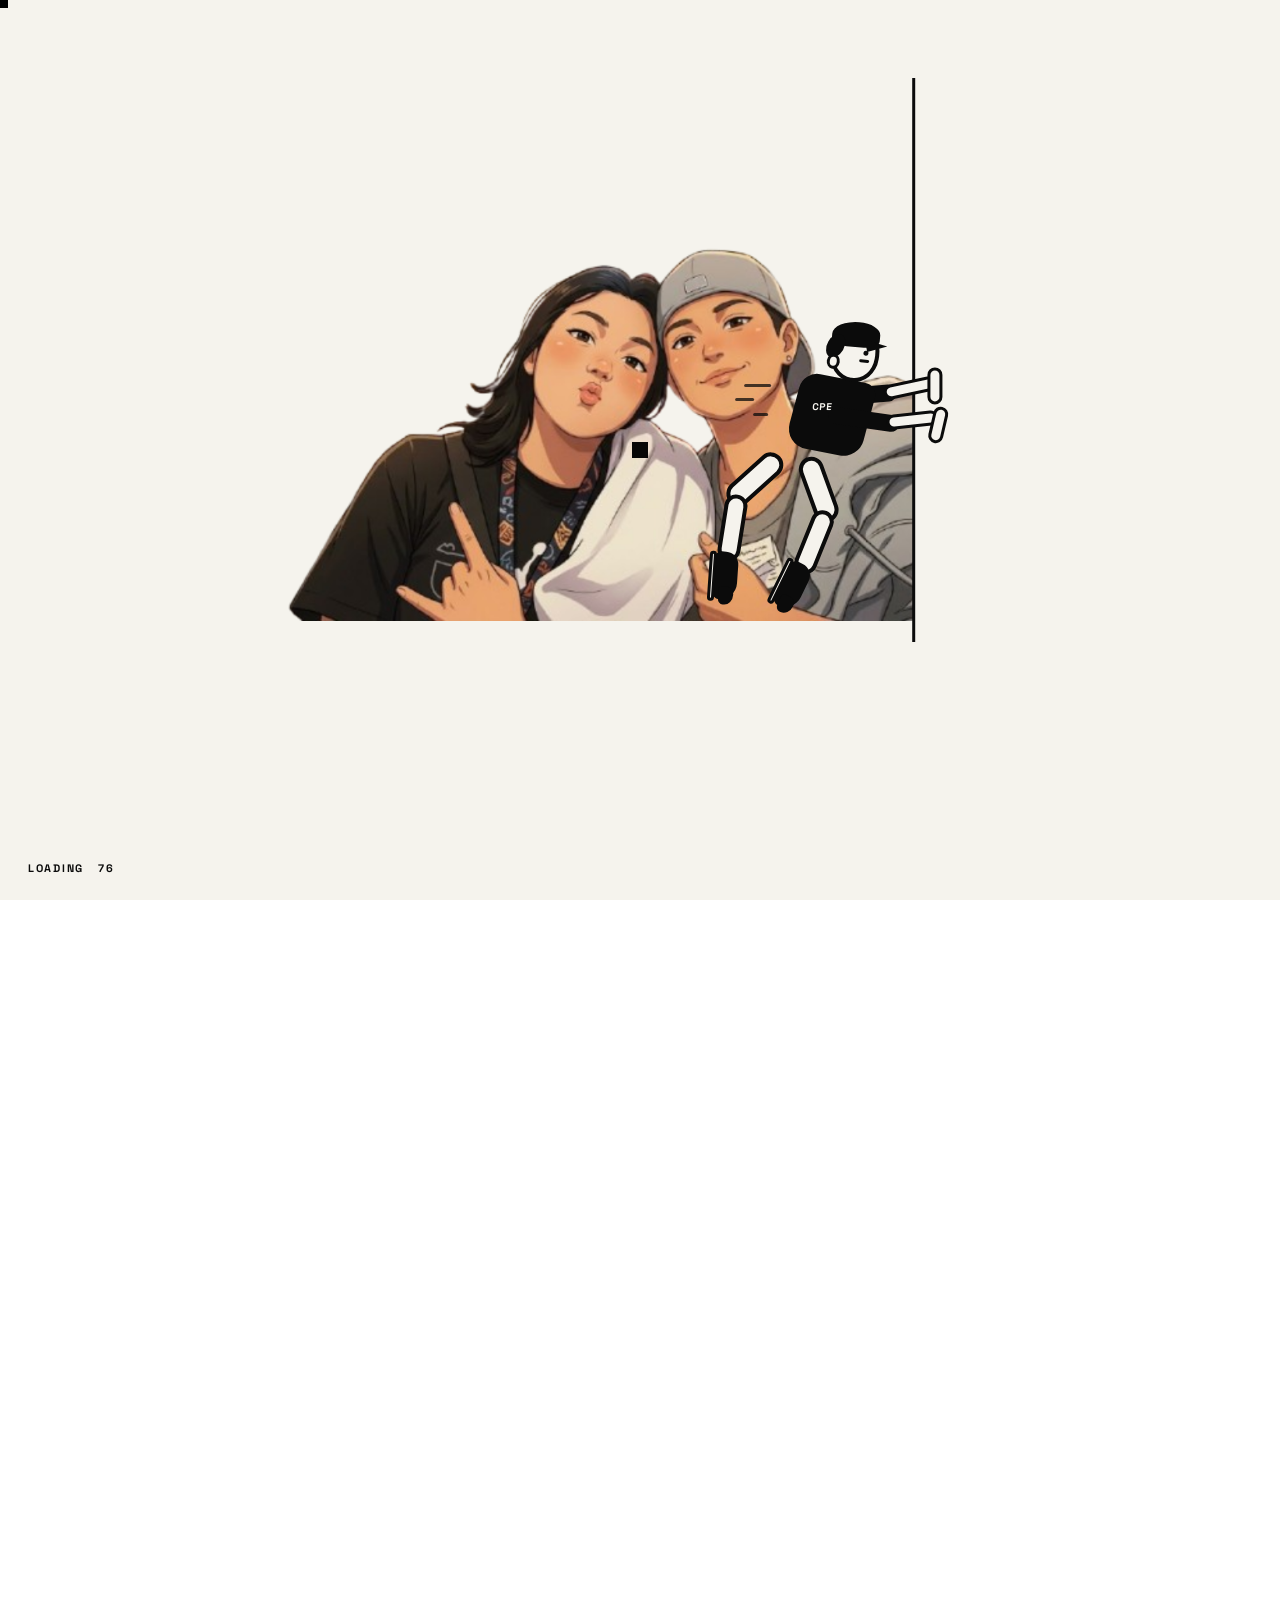
==== commit 6430bc30: "add pictures and fixed some  pages" ====
--- a/index.html
+++ b/index.html
@@ -491,7 +491,7 @@
                 <div class="featured-image-wrap h-large">
 
                   <img
-                    src="assets/featured-about.jpg"
+                    src="assets/featured-about-cpe.jpg"
                     class="featured-card-img"
                     alt="About Computer Engineering">
 
@@ -546,8 +546,8 @@
             <!-- CENTER COLUMN -->
             <div class="col-12 col-md-4">
 
-            <a class="featured-card page-transition-link" data-featured-card
-   href="cpe-at-ue.html">
+            <a class="featured-card cpe-ue-transition-link" data-featured-card
+   href="cpe-at-ue.html?from=explore">
 
                 <div class="featured-image-wrap h-small">
 
@@ -574,8 +574,8 @@
               </a>
 
 
-              <a class="featured-card mt-2" data-featured-card
-                 href="specialization.html">
+              <a class="featured-card mt-2 specialization-transition-link" data-featured-card
+                 href="specialization.html?from=explore">
 
                 <div class="featured-image-wrap h-large">
 
@@ -669,8 +669,8 @@
             <!-- FULLER BOTTOM ROW -->
             <div class="col-12 col-md-7">
 
-              <a class="featured-card mt-2" data-featured-card
-                 href="projects.html">
+              <a class="featured-card mt-2 projects-transition-link" data-featured-card
+                 href="projects.html?from=explore">
 
                 <div class="featured-image-wrap h-medium">
 
@@ -738,160 +738,53 @@
 
 
       <!-- ===================================================
-           PROGRAM HIGHLIGHTS
-
+           04 / FAQ + CONTACT / LEARN MORE
       ==================================================== -->
-
-      <section class="program-highlights cursor-dark-zone" id="program-highlights">
-
-        <div class="highlights-orbit highlights-orbit-one" aria-hidden="true"></div>
-        <div class="highlights-orbit highlights-orbit-two" aria-hidden="true"></div>
-
-        <div class="container-fluid px-3 px-md-4 px-lg-5">
-
-          <div class="highlights-head">
-
-            <div>
-              <p class="highlights-kicker">04 / PROGRAM HIGHLIGHTS</p>
-              <h2>
-               <span
-                 class="scramble-scroll"
-                data-specialization-scramble
-                 data-text="SPECIALIZATIONS"
-                data-progress="0.65">
-                SPECIALIZATIONS
-              </span>
-            
-              </h2>
+      <section class="home-faq-contact" id="faq-contact">
+        <div class="faq-contact-grid" aria-hidden="true"></div>
+        <div class="faq-scanline" aria-hidden="true"></div>
+        <div class="faq-orbit faq-orbit-one" aria-hidden="true"></div>
+        <div class="faq-orbit faq-orbit-two" aria-hidden="true"></div>
+        <div class="faq-orbit faq-orbit-three" aria-hidden="true"></div>
+
+        <div class="container-fluid px-3 px-md-4 px-lg-5 faq-contact-inner">
+          <div class="faq-contact-heading" data-faq-reveal>
+            <p class="faq-contact-kicker">04 / CPE QUICK GUIDE <span class="faq-live-dot"></span></p>
+            <h2>QUESTIONS<span class="faq-title-dot">.</span><br><span class="faq-title-outline">ANSWERED.</span></h2>
+            <p class="faq-heading-copy">A quick guide for students who want to know what studying Computer Engineering can actually feel like.</p>
+          </div>
+
+          <div class="faq-list" data-faq-reveal>
+            <article class="faq-item"><button class="faq-question" type="button" aria-expanded="false"><span class="faq-index">01</span><span class="faq-question-text">What kind of projects can I expect to build as a CpE student?</span><span class="faq-toggle" aria-hidden="true">+</span></button><div class="faq-answer"><div><p>CpE projects can combine code, electronics, sensors, microcontrollers, networks, and intelligent systems. As you progress, you may work on prototypes that solve real problems by connecting hardware and software.</p></div></div></article>
+            <article class="faq-item"><button class="faq-question" type="button" aria-expanded="false"><span class="faq-index">02</span><span class="faq-question-text">Do I need to be good at coding before entering Computer Engineering?</span><span class="faq-toggle" aria-hidden="true">+</span></button><div class="faq-answer"><div><p>No. You can develop programming skills throughout the program. Being willing to practice, troubleshoot, and learn from mistakes matters more than already knowing everything before you begin.</p></div></div></article>
+            <article class="faq-item"><button class="faq-question" type="button" aria-expanded="false"><span class="faq-index">03</span><span class="faq-question-text">How do hardware and software come together in CpE?</span><span class="faq-toggle" aria-hidden="true">+</span></button><div class="faq-answer"><div><p>Computer Engineering connects physical computing devices with the software that controls them. A project might use sensors and circuits for input, a microcontroller for processing, and code to decide how the system responds.</p></div></div></article>
+            <article class="faq-item"><button class="faq-question" type="button" aria-expanded="false"><span class="faq-index">04</span><span class="faq-question-text">What makes Computer Engineering challenging but exciting?</span><span class="faq-toggle" aria-hidden="true">+</span></button><div class="faq-answer"><div><p>You often have to think across several areas at once: logic, electronics, programming, systems, and problem solving. The challenge becomes rewarding when separate components finally work together as one complete system.</p></div></div></article>
+            <article class="faq-item"><button class="faq-question" type="button" aria-expanded="false"><span class="faq-index">05</span><span class="faq-question-text">Can CpE students explore fields like AI, robotics, cybersecurity, or IoT?</span><span class="faq-toggle" aria-hidden="true">+</span></button><div class="faq-answer"><div><p>Yes. Computer Engineering provides foundations that connect to embedded systems, IoT, networking, cybersecurity, robotics, artificial intelligence, cloud technologies, software, and other computing fields.</p></div></div></article>
+            <article class="faq-item"><button class="faq-question" type="button" aria-expanded="false"><span class="faq-index">06</span><span class="faq-question-text">Where can I see more of the UE CpE student community?</span><span class="faq-toggle" aria-hidden="true">+</span></button><div class="faq-answer"><div><p>You can explore the SCPES page on this website and visit the official UE SCPES Facebook and Instagram pages below for more student-community updates and activities.</p></div></div></article>
+          </div>
+
+          <div class="learn-more-panel cursor-dark-zone" data-faq-reveal>
+            <div class="contact-signal contact-signal-a" aria-hidden="true"></div>
+            <div class="contact-signal contact-signal-b" aria-hidden="true"></div>
+            <div class="learn-more-topline"><span>CONTACT / LEARN MORE</span><span class="contact-status"><i></i> SCPES / CONNECTED</span></div>
+            <div class="learn-more-main">
+              <div class="learn-more-copy">
+                <p class="learn-more-eyebrow">FOLLOW THE COMMUNITY</p>
+                <h3>STAY<br><em>CONNECTED.</em></h3>
+                <p>Get more information, student updates, activities, and announcements through the official UE Society of Computer Engineering Students pages.</p>
+              </div>
+              <nav class="learn-more-links" aria-label="UE SCPES social media and website pages">
+                <a class="social-contact-link" href="https://www.facebook.com/uescpes" target="_blank" rel="noopener noreferrer"><span><small>01 / SOCIAL</small>Facebook — UE SCPES</span><b>↗</b></a>
+                <a class="social-contact-link" href="https://www.instagram.com/uescpes_official" target="_blank" rel="noopener noreferrer"><span><small>02 / SOCIAL</small>Instagram — @uescpes_official</span><b>↗</b></a>
+              </nav>
             </div>
-
-            <p class="highlights-intro">
-              Computer Engineering connects hardware, software, data,
-              and networks. Explore the five areas that show what
-              CpE students can build and work with.
-            </p>
-
-          </div>
-
-          <div class="row g-0 highlights-grid">
-
-            <a class="highlight-card col-12 col-md-6 col-lg" href="specialization.html">
-              <span class="highlight-no">01</span>
-
-              <div class="highlight-icon highlight-chip" aria-hidden="true">
-                <span></span>
-                <i></i><i></i><i></i><i></i>
-              </div>
-
-              <div class="highlight-copy">
-                <p>HARDWARE + INTELLIGENCE</p>
-                <h3>Embedded<br>Systems</h3>
-                <span>AI • Robotics • Microcontrollers</span>
-              </div>
-
-              <span class="highlight-arrow">↗</span>
-            </a>
-
-            <a class="highlight-card col-12 col-md-6 col-lg" href="specialization.html">
-              <span class="highlight-no">02</span>
-
-              <div class="highlight-icon highlight-nodes" aria-hidden="true">
-                <span></span><span></span><span></span><span></span>
-              </div>
-
-              <div class="highlight-copy">
-                <p>CONNECTED + DATA</p>
-                <h3>Internet of Things<br>with Data Analytics</h3>
-                <span>Sensors • Smart Devices • Data</span>
-              </div>
-
-              <span class="highlight-arrow">↗</span>
-            </a>
-
-            <a class="highlight-card col-12 col-md-6 col-lg" href="specialization.html">
-              <span class="highlight-no">03</span>
-
-              <div class="highlight-icon highlight-code" aria-hidden="true">
-                <span>&lt;/&gt;</span>
-              </div>
-
-              <div class="highlight-copy">
-                <p>CODE + CREATION</p>
-                <h3>Software<br>Development</h3>
-                <span>Web • Mobile • Programming</span>
-              </div>
-
-              <span class="highlight-arrow">↗</span>
-            </a>
-
-            <a class="highlight-card col-12 col-md-6 col-lg" href="specialization.html">
-              <span class="highlight-no">04</span>
-
-              <div class="highlight-icon highlight-network" aria-hidden="true">
-                <span></span><span></span><span></span><span></span><span></span>
-              </div>
-
-              <div class="highlight-copy">
-                <p>SYSTEMS + CONNECTIONS</p>
-                <h3>Computer<br>Networks</h3>
-                <span>Networking • Infrastructure • Systems</span>
-              </div>
-
-              <span class="highlight-arrow">↗</span>
-            </a>
-
-            <a class="highlight-card col-12 col-md-6 col-lg" href="specialization.html">
-              <span class="highlight-no">05</span>
-
-              <div class="highlight-icon highlight-ai" aria-hidden="true">
-                <span>AI</span>
-              </div>
-
-              <div class="highlight-copy">
-                <p>INTELLIGENCE + LEARNING</p>
-                <h3>Artificial<br>Intelligence</h3>
-                <span>Machine Learning • Neural Networks • Automation</span>
-              </div>
-
-              <span class="highlight-arrow">↗</span>
-            </a>
-
-          </div>
-
-          <div class="highlights-bottom">
-
-            <div class="highlight-stat">
-              <strong>HW</strong>
-              <span>Hardware</span>
-            </div>
-
-            <div class="highlight-stat">
-              <strong>SW</strong>
-              <span>Software</span>
-            </div>
-
-            <div class="highlight-stat">
-              <strong>NET</strong>
-              <span>Networks</span>
-            </div>
-
-            <div class="highlight-stat">
-              <strong>DATA</strong>
-              <span>Analytics</span>
-            </div>
-
-            <a class="highlights-cta" href="specialization.html">
-              Explore Specializations <span>→</span>
-            </a>
-
-          </div>
-
-        </div>
-
+            <div class="contact-marquee" aria-hidden="true"><div>CONNECT × DISCOVER × BUILD × CREATE × UE CPE × SCPES × CONNECT × DISCOVER × BUILD × CREATE × UE CPE × SCPES ×</div></div>
+            <div class="learn-more-footer"><span>HARDWARE × SOFTWARE × SYSTEMS</span><span>BUILD BEYOND CODE.</span></div>
+          </div>
+        </div>
       </section>
 
-
-    </main>
+</main>
 
 
 
@@ -909,6 +802,79 @@
   <script src="script.js"></script>
 
 
+
+
+  <!-- EXPLORE CpE — SHARED BOTTOM-TO-TOP BLACK TRANSITION
+       Uses the same animation as Student Projects for:
+       CpE at UE, Specialization, and Student Projects. -->
+  <div id="explore-source-transition" aria-hidden="true">
+    <div class="explore-source-transition-title">STUDENT PROJECTS</div>
+  </div>
+
+  <style>
+    #explore-source-transition{
+      position:fixed;inset:0;z-index:100000;display:flex;align-items:center;justify-content:center;
+      overflow:hidden;pointer-events:none;background:#0b0b0b;color:#f5f3ed;
+      transform:translateY(100%);visibility:hidden;will-change:transform;
+    }
+    #explore-source-transition.is-active{
+      visibility:visible;
+      animation:exploreSourceCurtainUp .82s cubic-bezier(.76,0,.24,1) forwards;
+    }
+    .explore-source-transition-title{
+      padding:0 24px;color:#f5f3ed;font-family:"Space Grotesk","DM Sans",Arial,sans-serif;
+      font-size:clamp(2.7rem,5.4vw,6.2rem);font-weight:600;line-height:.95;
+      letter-spacing:-.055em;text-align:center;white-space:nowrap;opacity:0;transform:translateY(32px);
+    }
+    #explore-source-transition.is-active .explore-source-transition-title{
+      animation:exploreSourceTitleIn .55s cubic-bezier(.16,1,.3,1) .42s forwards;
+    }
+    @keyframes exploreSourceCurtainUp{from{transform:translateY(100%)}to{transform:translateY(0)}}
+    @keyframes exploreSourceTitleIn{from{opacity:0;transform:translateY(32px)}to{opacity:1;transform:translateY(0)}}
+    @media(max-width:720px){.explore-source-transition-title{font-size:clamp(2.25rem,11vw,4.5rem);white-space:normal}}
+  </style>
+
+  <script>
+  (() => {
+    const curtain = document.querySelector('#explore-source-transition');
+    if (!curtain) return;
+
+    const title = curtain.querySelector('.explore-source-transition-title');
+    const transitionLinks = [
+      { selector: '.cpe-ue-transition-link', title: 'CpE AT UE' },
+      { selector: '.specialization-transition-link', title: 'SPECIALIZATION' },
+      { selector: '.projects-transition-link', title: 'STUDENT PROJECTS' }
+    ];
+
+    transitionLinks.forEach(({ selector, title: transitionTitle }) => {
+      const link = document.querySelector(selector);
+      if (!link) return;
+
+      link.addEventListener('click', (event) => {
+        if (event.metaKey || event.ctrlKey || event.shiftKey || event.altKey) return;
+
+        event.preventDefault();
+        event.stopImmediatePropagation();
+
+        const destination = link.href;
+
+        if (title) title.textContent = transitionTitle;
+
+        curtain.classList.remove('is-active');
+        void curtain.offsetWidth;
+        curtain.classList.add('is-active');
+
+        document.documentElement.style.overflow = 'hidden';
+        document.body.style.overflow = 'hidden';
+
+        setTimeout(() => {
+          window.location.href = destination;
+        }, 1250);
+      }, true);
+    });
+  })();
+  </script>
+
 </body>
 
 </html>
--- a/style.css
+++ b/style.css
@@ -2928,638 +2928,6 @@
 
 
 /* =========================================================
-   PROGRAM HIGHLIGHTS
-   Final homepage section
-========================================================= */
-
-.program-highlights {
-  position: relative;
-  min-height: 100vh;
-  padding: 120px 0 90px;
-  overflow: hidden;
-  isolation: isolate;
-
-  /*
-    Starts with the same light background as Explore CpE.
-    While you scroll into this section, it gradually becomes black.
-  */
-  background: var(--bg);
-  color: #f4f1e9;
-
-  view-timeline-name: --program-highlights-bg;
-  view-timeline-axis: block;
-
-  animation-name: programHighlightsBackground;
-  animation-duration: 1ms;
-  animation-fill-mode: both;
-  animation-timing-function: linear;
-
-  animation-timeline: --program-highlights-bg;
-
-  /*
-    Change 70% if you want the background to turn black
-    faster or slower while entering the section.
-  */
-  animation-range:
-    entry 0%
-    entry 70%;
-}
-
-@keyframes programHighlightsBackground {
-
-  0% {
-    background: var(--bg);
-  }
-
-  18% {
-    background: #ddd9d0;
-  }
-
-  38% {
-    background: #aaa69f;
-  }
-
-  58% {
-    background: #66635f;
-  }
-
-  78% {
-    background: #292929;
-  }
-
-  100% {
-    background: #0b0b0b;
-  }
-
-}
-
-
-.program-highlights::before {
-  content: "";
-  position: absolute;
-  inset: 0;
-  z-index: -2;
-  opacity: .13;
-  background:
-    linear-gradient(rgba(255,255,255,.13) 1px, transparent 1px),
-    linear-gradient(90deg, rgba(255,255,255,.13) 1px, transparent 1px);
-  background-size: 58px 58px;
-  -webkit-mask-image: linear-gradient(to bottom, transparent, #000 16%, #000 84%, transparent);
-  mask-image: linear-gradient(to bottom, transparent, #000 16%, #000 84%, transparent);
-}
-
-.program-highlights::after {
-  content: "";
-  position: absolute;
-  width: 42vw;
-  height: 42vw;
-  right: -15vw;
-  bottom: -20vw;
-  z-index: -1;
-  border-radius: 50%;
-  border: 1px solid rgba(244,241,233,.16);
-  box-shadow:
-    0 0 0 70px rgba(244,241,233,.025),
-    0 0 0 140px rgba(244,241,233,.018),
-    0 0 0 210px rgba(244,241,233,.012);
-  animation: highlightOrb 12s ease-in-out infinite alternate;
-}
-
-.highlights-orbit {
-  position: absolute;
-  z-index: -1;
-  border: 1px solid rgba(244,241,233,.12);
-  border-radius: 50%;
-  pointer-events: none;
-}
-
-.highlights-orbit-one {
-  width: 220px;
-  height: 220px;
-  left: -80px;
-  top: 28%;
-  animation: highlightFloat 8s ease-in-out infinite;
-}
-
-.highlights-orbit-two {
-  width: 90px;
-  height: 90px;
-  left: 18%;
-  bottom: 8%;
-  animation: highlightFloat 6s ease-in-out infinite reverse;
-}
-
-.highlights-head {
-  display: grid;
-  grid-template-columns: minmax(0, 1.55fr) minmax(260px, .65fr);
-  gap: 70px;
-  align-items: end;
-  padding-bottom: 55px;
-  border-bottom: 1px solid rgba(244,241,233,.22);
-}
-
-.highlights-kicker {
-  margin: 0 0 22px;
-  font-size: .72rem;
-  letter-spacing: .18em;
-  color: rgba(244,241,233,.55);
-}
-
-.highlights-head h2 {
-  margin: 0;
-  max-width: 900px;
-  font-family: "Space Grotesk", sans-serif;
-  font-size: clamp(4rem, 8vw, 9rem);
-  font-weight: 500;
-  line-height: .78;
-  letter-spacing: -.075em;
-}
-
-.highlights-head h2 span {
-  display: block;
-  color: transparent;
-  -webkit-text-stroke: 1px rgba(244,241,233,.65);
-}
-
-.highlights-intro {
-  margin: 0;
-  max-width: 430px;
-  font-size: clamp(.95rem, 1.2vw, 1.15rem);
-  line-height: 1.65;
-  color: rgba(244,241,233,.62);
-}
-
-
-.highlights-grid {
-  display: flex;
-  flex-wrap: wrap;
-  border-left: 1px solid rgba(244,241,233,.20);
-}
-
-.highlight-card {
-  position: relative;
-  min-height: 500px;
-  padding: 26px;
-  display: flex;
-  flex-direction: column;
-  justify-content: space-between;
-  border-right: 1px solid rgba(244,241,233,.20);
-  border-bottom: 1px solid rgba(244,241,233,.20);
-  overflow: hidden;
-  color: #f4f1e9;
-  transition:
-    transform .55s cubic-bezier(.16,1,.3,1),
-    background .45s ease,
-    color .45s ease;
-}
-
-.highlight-card::before {
-  content: "";
-  position: absolute;
-  inset: 0;
-  z-index: -1;
-  background: #f4f1e9;
-  transform: translateY(101%);
-  transition: transform .6s cubic-bezier(.16,1,.3,1);
-}
-
-.highlight-card:hover {
-  color: #0b0b0b;
-  transform: translateY(-10px);
-}
-
-.highlight-card:hover::before {
-  transform: translateY(0);
-}
-
-.highlight-no {
-  font-family: "Space Grotesk", sans-serif;
-  font-size: .72rem;
-  letter-spacing: .16em;
-  opacity: .55;
-}
-
-.highlight-icon {
-  position: absolute;
-  right: 25px;
-  top: 58px;
-  width: 100px;
-  height: 100px;
-  transition:
-    transform .7s cubic-bezier(.16,1,.3,1),
-    opacity .4s ease;
-}
-
-.highlight-card:hover .highlight-icon {
-  transform: rotate(8deg) scale(1.12);
-}
-
-/* Embedded-system chip */
-.highlight-chip {
-  border: 2px solid currentColor;
-}
-
-.highlight-chip::before,
-.highlight-chip::after {
-  content: "";
-  position: absolute;
-  background: currentColor;
-}
-
-.highlight-chip::before {
-  width: 42%;
-  height: 2px;
-  left: 29%;
-  top: 49%;
-}
-
-.highlight-chip::after {
-  width: 2px;
-  height: 42%;
-  left: 49%;
-  top: 29%;
-}
-
-.highlight-chip span {
-  position: absolute;
-  width: 34px;
-  height: 34px;
-  left: 31px;
-  top: 31px;
-  border: 2px solid currentColor;
-}
-
-.highlight-chip i {
-  position: absolute;
-  width: 14px;
-  height: 2px;
-  background: currentColor;
-}
-
-.highlight-chip i:nth-child(2) { left: -14px; top: 20px; }
-.highlight-chip i:nth-child(3) { right: -14px; top: 20px; }
-.highlight-chip i:nth-child(4) { left: -14px; bottom: 20px; }
-.highlight-chip i:nth-child(5) { right: -14px; bottom: 20px; }
-
-/* IoT nodes */
-.highlight-nodes span {
-  position: absolute;
-  width: 18px;
-  height: 18px;
-  border: 2px solid currentColor;
-  border-radius: 50%;
-}
-
-.highlight-nodes span:nth-child(1) { left: 6px; top: 8px; }
-.highlight-nodes span:nth-child(2) { right: 6px; top: 14px; }
-.highlight-nodes span:nth-child(3) { left: 18px; bottom: 5px; }
-.highlight-nodes span:nth-child(4) { right: 15px; bottom: 15px; }
-
-.highlight-nodes::before,
-.highlight-nodes::after {
-  content: "";
-  position: absolute;
-  left: 18px;
-  top: 47px;
-  width: 70px;
-  height: 1px;
-  background: currentColor;
-  transform: rotate(22deg);
-  transform-origin: center;
-}
-
-.highlight-nodes::after {
-  transform: rotate(-37deg);
-}
-
-/* Software icon */
-.highlight-code {
-  display: grid;
-  place-items: center;
-  border: 1px solid currentColor;
-  border-radius: 50%;
-}
-
-.highlight-code span {
-  font-family: "Space Grotesk", monospace;
-  font-size: 1.55rem;
-  font-weight: 600;
-}
-
-/* Network icon */
-.highlight-network {
-  border: 1px solid currentColor;
-  border-radius: 50%;
-}
-
-.highlight-network span {
-  position: absolute;
-  width: 12px;
-  height: 12px;
-  background: currentColor;
-  border-radius: 50%;
-}
-
-.highlight-network span:nth-child(1) { left: 44px; top: 10px; }
-.highlight-network span:nth-child(2) { left: 15px; top: 40px; }
-.highlight-network span:nth-child(3) { right: 15px; top: 40px; }
-.highlight-network span:nth-child(4) { left: 28px; bottom: 13px; }
-.highlight-network span:nth-child(5) { right: 28px; bottom: 13px; }
-
-.highlight-network::before,
-.highlight-network::after {
-  content: "";
-  position: absolute;
-  left: 25px;
-  top: 49px;
-  width: 50px;
-  height: 1px;
-  background: currentColor;
-}
-
-.highlight-network::after {
-  transform: rotate(90deg);
-}
-
-.highlight-copy {
-  margin-top: auto;
-}
-
-.highlight-copy p {
-  margin: 0 0 13px;
-  font-size: .65rem;
-  letter-spacing: .13em;
-  opacity: .48;
-}
-
-.highlight-copy h3 {
-  margin: 0 0 18px;
-  font-family: "Space Grotesk", sans-serif;
-  font-size: clamp(1.5rem, 2.5vw, 2.5rem);
-  font-weight: 500;
-  line-height: .94;
-  letter-spacing: -.055em;
-}
-
-.highlight-copy > span {
-  display: block;
-  max-width: 220px;
-  font-size: .78rem;
-  line-height: 1.45;
-  opacity: .58;
-}
-
-.highlight-arrow {
-  position: absolute;
-  right: 25px;
-  bottom: 25px;
-  width: 42px;
-  height: 42px;
-  display: grid;
-  place-items: center;
-  border: 1px solid currentColor;
-  border-radius: 50%;
-  font-size: 1.2rem;
-  transition: transform .5s cubic-bezier(.16,1,.3,1);
-}
-
-.highlight-card:hover .highlight-arrow {
-  transform: rotate(45deg) scale(1.08);
-}
-
-.highlights-bottom {
-  display: grid;
-  grid-template-columns: repeat(4, minmax(100px, .55fr)) minmax(250px, 1.5fr);
-  align-items: stretch;
-  border-left: 1px solid rgba(244,241,233,.20);
-}
-
-.highlight-stat,
-.highlights-cta {
-  min-height: 130px;
-  padding: 22px;
-  border-right: 1px solid rgba(244,241,233,.20);
-  border-bottom: 1px solid rgba(244,241,233,.20);
-}
-
-.highlight-stat {
-  display: flex;
-  flex-direction: column;
-  justify-content: space-between;
-}
-
-.highlight-stat strong {
-  font-family: "Space Grotesk", sans-serif;
-  font-size: 1.65rem;
-  letter-spacing: -.05em;
-}
-
-.highlight-stat span {
-  font-size: .68rem;
-  letter-spacing: .08em;
-  text-transform: uppercase;
-  color: rgba(244,241,233,.48);
-}
-
-.highlights-cta {
-  display: flex;
-  align-items: flex-end;
-  justify-content: space-between;
-  gap: 25px;
-  font-family: "Space Grotesk", sans-serif;
-  font-size: clamp(1.4rem, 2.2vw, 2.6rem);
-  letter-spacing: -.045em;
-  transition: background .35s ease, color .35s ease;
-}
-
-.highlights-cta span {
-  font-size: 2rem;
-  transition: transform .4s cubic-bezier(.16,1,.3,1);
-}
-
-.highlights-cta:hover {
-  background: #f4f1e9;
-  color: #0b0b0b;
-}
-
-.highlights-cta:hover span {
-  transform: translateX(8px);
-}
-
-
-.highlight-stat,
-.highlight-stat strong,
-.highlight-stat span,
-.highlights-cta,
-.highlights-cta span {
-  opacity: 1;
-  filter: none;
-}
-
-
-/* Entrance animation: works without adding more JavaScript */
-@supports (animation-timeline: view()) {
-  .highlights-head,
-  .highlight-card {
-    animation: highlightReveal linear both;
-    animation-timeline: view();
-    animation-range: entry 5% cover 30%;
-  }
-
-  .highlight-card:nth-child(2) { animation-range: entry 9% cover 34%; }
-  .highlight-card:nth-child(3) { animation-range: entry 13% cover 38%; }
-  .highlight-card:nth-child(4) { animation-range: entry 17% cover 42%; }
-  .highlight-card:nth-child(5) { animation-range: entry 21% cover 46%; }
-}
-
-
-/*
-  Keep this bottom strip fully visible.
-  It no longer blurs/fades while scrolling.
-*/
-.highlights-bottom {
-  opacity: 1 !important;
-  transform: none !important;
-  filter: none !important;
-  animation: none !important;
-}
-
-@keyframes highlightReveal {
-  from {
-    opacity: 0;
-    transform: translateY(70px);
-    filter: blur(8px);
-  }
-
-  to {
-    opacity: 1;
-    transform: translateY(0);
-    filter: blur(0);
-  }
-}
-
-@keyframes highlightOrb {
-  from { transform: translate3d(0, 0, 0) scale(.92); }
-  to { transform: translate3d(-50px, -30px, 0) scale(1.08); }
-}
-
-@keyframes highlightFloat {
-  0%, 100% { transform: translateY(0) rotate(0deg); }
-  50% { transform: translateY(-24px) rotate(12deg); }
-}
-
-@media (max-width: 1100px) {
-  .highlight-card {
-    min-height: 430px;
-  }
-
-  .highlights-bottom {
-    grid-template-columns: repeat(4, 1fr);
-  }
-
-  .highlights-cta {
-    grid-column: 1 / -1;
-  }
-}
-
-@media (max-width: 760px) {
-  .program-highlights {
-    padding: 90px 0 60px;
-  }
-
-  .highlights-head {
-    grid-template-columns: 1fr;
-    gap: 30px;
-    padding-bottom: 38px;
-  }
-
-  .highlight-card {
-    min-height: 380px;
-  }
-
-  .highlights-bottom {
-    grid-template-columns: repeat(2, 1fr);
-  }
-
-  .highlights-cta {
-    grid-column: 1 / -1;
-  }
-}
-
-@media (prefers-reduced-motion: reduce) {
-  .program-highlights::after,
-  .highlights-orbit {
-    animation: none;
-  }
-
-  .highlight-card,
-  .highlight-icon,
-  .highlight-arrow {
-    transition-duration: .01ms;
-  }
-}
-
-
-@supports not (animation-timeline: view()) {
-  .program-highlights {
-    background: #0b0b0b;
-  }
-}
-
-
-
-/* =========================================================
-   05 / ARTIFICIAL INTELLIGENCE ICON
-   Added only for the fifth card.
-========================================================= */
-
-.highlight-ai {
-  display: grid;
-  place-items: center;
-  border: 1px solid currentColor;
-  border-radius: 50%;
-}
-
-.highlight-ai::before,
-.highlight-ai::after {
-  content: "";
-  position: absolute;
-  width: 58px;
-  height: 1px;
-  left: 21px;
-  top: 49px;
-  background: currentColor;
-}
-
-.highlight-ai::before {
-  transform: rotate(45deg);
-}
-
-.highlight-ai::after {
-  transform: rotate(-45deg);
-}
-
-.highlight-ai span {
-  position: relative;
-  z-index: 2;
-  display: grid;
-  place-items: center;
-  width: 42px;
-  height: 42px;
-  border: 1px solid currentColor;
-  border-radius: 8px;
-  background: #0b0b0b;
-  font-family: "Space Grotesk", monospace;
-  font-size: 1rem;
-  font-weight: 600;
-}
-
-.highlight-card:hover .highlight-ai span {
-  background: #f4f1e9;
-}
-
-
-/* =========================================================
    TITLE SCROLL ANIMATIONS
    Explore CpE + Find Your Field
 ========================================================= */
@@ -3585,34 +2953,6 @@
     animation-range: entry 0% cover 34%;
   }
 
-  /*
-    FIND YOUR FIELD:
-    stronger reveal because it enters the dark section.
-  */
-  .highlights-head h2 {
-    transform-origin: left bottom;
-    will-change: transform, opacity, filter, letter-spacing;
-    animation-name: fieldTitleReveal;
-    animation-duration: 1ms;
-    animation-fill-mode: both;
-    animation-timing-function: linear;
-    animation-timeline: view();
-    animation-range: entry 0% cover 38%;
-  }
-
-  .highlights-head h2 span {
-    display: block;
-    will-change: transform, opacity;
-    animation-name: fieldOutlineReveal;
-    animation-duration: 1ms;
-    animation-fill-mode: both;
-    animation-timing-function: linear;
-    animation-timeline: view();
-    animation-range: entry 8% cover 44%;
-  }
-}
-
-
 @keyframes exploreTitleReveal {
 
   0% {
@@ -3709,9 +3049,7 @@
 */
 @supports not (animation-timeline: view()) {
 
-  .featured-heading-row h2,
-  .highlights-head h2,
-  .highlights-head h2 span {
+  .featured-heading-row h2 {
     opacity: 1;
     transform: none;
     filter: none;
@@ -8040,3 +7378,443 @@
 .scpes-project-grid article:hover {
   transform: translateY(-10px) scale(1);
 }
+}
+
+/* =========================================================
+   HOMEPAGE END — FAQ + CONTACT / LEARN MORE
+   Added at the end intentionally.
+========================================================= */
+.home-faq-contact {
+  position: relative;
+  overflow: hidden;
+  padding: clamp(95px, 12vw, 180px) 0 0;
+  background: #f5f3ed;
+  color: #0b0b0b;
+  isolation: isolate;
+}
+
+.faq-contact-grid {
+  position: absolute;
+  inset: 0;
+  z-index: -3;
+  opacity: .55;
+  background-image:
+    linear-gradient(rgba(11,11,11,.055) 1px, transparent 1px),
+    linear-gradient(90deg, rgba(11,11,11,.055) 1px, transparent 1px);
+  background-size: 72px 72px;
+  mask-image: linear-gradient(to bottom, transparent 0, #000 12%, #000 72%, transparent 100%);
+}
+
+.faq-orbit {
+  position: absolute;
+  z-index: -2;
+  border: 1px solid rgba(11,11,11,.11);
+  border-radius: 50%;
+  pointer-events: none;
+  animation: faqOrbitFloat 10s ease-in-out infinite alternate;
+}
+.faq-orbit-one { width: 560px; height: 560px; right: -210px; top: 60px; }
+.faq-orbit-two { width: 280px; height: 280px; right: 35px; top: 200px; animation-delay: -4s; }
+@keyframes faqOrbitFloat { to { transform: translate3d(-22px, 28px, 0) rotate(8deg); } }
+
+.faq-contact-inner { position: relative; }
+.faq-contact-heading {
+  display: grid;
+  grid-template-columns: minmax(0, 1.5fr) minmax(240px, .5fr);
+  align-items: end;
+  gap: 30px;
+  margin-bottom: clamp(55px, 7vw, 95px);
+}
+.faq-contact-kicker {
+  grid-column: 1 / -1;
+  margin: 0 0 18px;
+  font: 700 .7rem/1 "DM Sans", sans-serif;
+  letter-spacing: .18em;
+}
+.faq-contact-heading h2 {
+  margin: 0;
+  font: 700 clamp(4.2rem, 10.7vw, 10.5rem)/.77 "Space Grotesk", sans-serif;
+  letter-spacing: -.09em;
+}
+.faq-title-dot { color: #d7261e; }
+.faq-title-outline { color: transparent; -webkit-text-stroke: 1.5px #0b0b0b; }
+.faq-heading-copy {
+  max-width: 350px;
+  margin: 0 0 8px auto;
+  font-size: .92rem;
+  line-height: 1.65;
+  color: #6e6b65;
+}
+
+.faq-list { border-top: 1px solid #0b0b0b; }
+.faq-item { border-bottom: 1px solid rgba(11,11,11,.25); }
+.faq-question {
+  width: 100%;
+  min-height: 108px;
+  display: grid;
+  grid-template-columns: 64px 1fr 56px;
+  align-items: center;
+  gap: 22px;
+  padding: 18px 0;
+  border: 0;
+  background: transparent;
+  color: #0b0b0b;
+  text-align: left;
+  cursor: none;
+  transition: padding .4s cubic-bezier(.16,1,.3,1), background .3s ease;
+}
+.faq-question:hover { padding-left: 18px; padding-right: 18px; background: rgba(11,11,11,.035); }
+.faq-index { font: 600 .68rem/1 "DM Sans", sans-serif; letter-spacing: .15em; color: #8a867e; }
+.faq-question-text { font: 500 clamp(1.25rem, 2.25vw, 2.25rem)/1.08 "Space Grotesk", sans-serif; letter-spacing: -.045em; }
+.faq-toggle {
+  width: 46px;
+  height: 46px;
+  display: grid;
+  place-items: center;
+  justify-self: end;
+  border: 1px solid #0b0b0b;
+  border-radius: 50%;
+  font: 300 1.6rem/1 "DM Sans", sans-serif;
+  transition: transform .45s cubic-bezier(.16,1,.3,1), background .3s ease, color .3s ease;
+}
+.faq-item.is-open .faq-toggle { transform: rotate(45deg); background: #d7261e; color: #fff; border-color: #d7261e; }
+.faq-answer { display: grid; grid-template-rows: 0fr; transition: grid-template-rows .55s cubic-bezier(.16,1,.3,1); }
+.faq-answer > div { overflow: hidden; }
+.faq-answer p {
+  max-width: 780px;
+  margin: 0 0 36px 86px;
+  padding-right: 40px;
+  color: #5f5b55;
+  font-size: 1rem;
+  line-height: 1.75;
+  opacity: 0;
+  transform: translateY(-12px);
+  transition: opacity .35s ease, transform .45s cubic-bezier(.16,1,.3,1);
+}
+.faq-item.is-open .faq-answer { grid-template-rows: 1fr; }
+.faq-item.is-open .faq-answer p { opacity: 1; transform: translateY(0); }
+
+.learn-more-panel {
+  position: relative;
+  margin-top: clamp(90px, 11vw, 160px);
+  margin-left: calc(50% - 50vw);
+  margin-right: calc(50% - 50vw);
+  padding: 28px max(24px, calc((100vw - 1320px) / 2));
+  min-height: 620px;
+  background: #0b0b0b;
+  color: #f5f3ed;
+  overflow: hidden;
+}
+.learn-more-panel::before {
+  content: "CPE";
+  position: absolute;
+  right: -2vw;
+  bottom: -10vw;
+  font: 700 clamp(15rem, 38vw, 40rem)/.7 "Space Grotesk", sans-serif;
+  letter-spacing: -.12em;
+  color: transparent;
+  -webkit-text-stroke: 1px rgba(245,243,237,.08);
+  pointer-events: none;
+}
+.learn-more-topline, .learn-more-footer {
+  position: relative;
+  z-index: 2;
+  display: flex;
+  justify-content: space-between;
+  gap: 20px;
+  font: 600 .66rem/1 "DM Sans", sans-serif;
+  letter-spacing: .17em;
+  text-transform: uppercase;
+}
+.learn-more-topline { padding-bottom: 20px; border-bottom: 1px solid rgba(245,243,237,.2); }
+.learn-more-main {
+  position: relative;
+  z-index: 2;
+  display: grid;
+  grid-template-columns: .85fr 1.15fr;
+  gap: clamp(50px, 8vw, 140px);
+  align-items: end;
+  padding: clamp(70px, 9vw, 125px) 0;
+}
+.learn-more-eyebrow { margin: 0 0 24px; color: #d7261e; font-size: .7rem; font-weight: 700; letter-spacing: .18em; }
+.learn-more-copy h3 { margin: 0; font: 600 clamp(4rem, 8vw, 8.5rem)/.78 "Space Grotesk", sans-serif; letter-spacing: -.085em; }
+.learn-more-copy h3 em { font-family: Georgia, serif; font-weight: 400; }
+.learn-more-copy > p:last-child { max-width: 430px; margin: 38px 0 0; color: rgba(245,243,237,.62); line-height: 1.7; }
+.learn-more-links { border-top: 1px solid rgba(245,243,237,.28); }
+.learn-more-links a {
+  display: flex;
+  align-items: center;
+  justify-content: space-between;
+  min-height: 78px;
+  border-bottom: 1px solid rgba(245,243,237,.28);
+  font: 500 clamp(1.1rem, 1.8vw, 1.65rem)/1.1 "Space Grotesk", sans-serif;
+  letter-spacing: -.035em;
+  transition: padding .4s cubic-bezier(.16,1,.3,1), color .3s ease;
+}
+.learn-more-links a b { font-weight: 400; transition: transform .4s cubic-bezier(.16,1,.3,1); }
+.learn-more-links a:hover { padding-left: 18px; padding-right: 12px; color: #d7261e; }
+.learn-more-links a:hover b { transform: translate(5px,-5px) rotate(8deg); }
+.learn-more-footer { padding: 20px 0 4px; border-top: 1px solid rgba(245,243,237,.2); color: rgba(245,243,237,.55); }
+
+[data-faq-reveal] { opacity: 0; transform: translateY(58px); transition: opacity .9s ease, transform 1s cubic-bezier(.16,1,.3,1); }
+[data-faq-reveal].is-visible { opacity: 1; transform: translateY(0); }
+
+@media (max-width: 800px) {
+  .faq-contact-heading, .learn-more-main { grid-template-columns: 1fr; }
+  .faq-heading-copy { margin-left: 0; }
+  .faq-question { grid-template-columns: 42px 1fr 44px; gap: 12px; min-height: 92px; }
+  .faq-answer p { margin-left: 54px; }
+  .learn-more-panel { min-height: 0; }
+}
+@media (max-width: 520px) {
+  .faq-contact-heading h2 { font-size: clamp(3.4rem, 18vw, 5.5rem); }
+  .faq-question { grid-template-columns: 32px 1fr 38px; }
+  .faq-toggle { width: 38px; height: 38px; }
+  .faq-answer p { margin-left: 44px; padding-right: 0; }
+  .learn-more-topline, .learn-more-footer { align-items: flex-start; flex-direction: column; }
+}
+
+
+/* =========================================================
+   FAQ + CONTACT — UPGRADED MOTION / SOCIAL EDITION
+========================================================= */
+.home-faq-contact::before{content:"04";position:absolute;left:-.03em;top:1.1%;font:700 clamp(12rem,28vw,31rem)/1 "Space Grotesk",sans-serif;letter-spacing:-.12em;color:rgba(11,11,11,.025);pointer-events:none;z-index:-1}
+.faq-scanline{position:absolute;left:0;right:0;top:0;height:1px;background:linear-gradient(90deg,transparent,#d7261e,transparent);box-shadow:0 0 18px rgba(215,38,30,.45);opacity:.7;animation:faqScan 7s linear infinite;pointer-events:none}
+@keyframes faqScan{0%{transform:translateY(0);opacity:0}8%{opacity:.8}92%{opacity:.35}100%{transform:translateY(1180px);opacity:0}}
+.faq-orbit-three{width:120px;height:120px;left:7vw;top:34%;border-color:rgba(215,38,30,.28);animation-duration:7s}
+.faq-live-dot{display:inline-block;width:7px;height:7px;margin-left:8px;border-radius:50%;background:#d7261e;box-shadow:0 0 0 0 rgba(215,38,30,.5);animation:faqPulse 1.8s infinite}
+@keyframes faqPulse{70%{box-shadow:0 0 0 10px rgba(215,38,30,0)}100%{box-shadow:0 0 0 0 rgba(215,38,30,0)}}
+.faq-item{position:relative;overflow:hidden}
+.faq-item::before{content:"";position:absolute;inset:0 auto 0 0;width:0;background:#0b0b0b;transition:width .55s cubic-bezier(.16,1,.3,1);z-index:-1}
+.faq-item:hover::before{width:100%}
+.faq-item:hover .faq-question-text,.faq-item:hover .faq-index{color:#f5f3ed}
+.faq-item:hover .faq-toggle{border-color:#f5f3ed;color:#f5f3ed;transform:rotate(90deg)}
+.faq-item.is-open::before{width:100%}
+.faq-item.is-open .faq-question-text,.faq-item.is-open .faq-index{color:#f5f3ed}
+.faq-item.is-open .faq-answer p{color:rgba(245,243,237,.7)}
+.faq-item.is-open .faq-toggle{transform:rotate(45deg);background:#d7261e;color:#fff;border-color:#d7261e}
+.faq-question-text,.faq-index{transition:color .3s ease}
+.learn-more-panel{min-height:720px;background:radial-gradient(circle at 75% 45%,rgba(215,38,30,.10),transparent 28%),#0b0b0b}
+.learn-more-panel::after{content:"";position:absolute;inset:0;background-image:linear-gradient(rgba(245,243,237,.035) 1px,transparent 1px),linear-gradient(90deg,rgba(245,243,237,.035) 1px,transparent 1px);background-size:54px 54px;mask-image:linear-gradient(90deg,transparent,#000 25%,#000 100%);pointer-events:none}
+.contact-signal{position:absolute;border:1px solid rgba(215,38,30,.34);border-radius:50%;pointer-events:none;z-index:1}
+.contact-signal::before,.contact-signal::after{content:"";position:absolute;inset:14%;border:1px solid rgba(245,243,237,.08);border-radius:50%}
+.contact-signal::after{inset:32%;background:#d7261e;border:0;opacity:.7;animation:signalBlink 2s ease-in-out infinite}
+.contact-signal-a{width:330px;height:330px;right:-80px;top:90px;animation:signalRotate 18s linear infinite}
+.contact-signal-b{width:160px;height:160px;right:260px;bottom:70px;animation:signalRotate 11s linear infinite reverse}
+@keyframes signalRotate{to{transform:rotate(360deg)}}
+@keyframes signalBlink{50%{transform:scale(.65);opacity:.25}}
+.contact-status{display:flex;align-items:center;gap:8px}.contact-status i{display:block;width:7px;height:7px;border-radius:50%;background:#d7261e;box-shadow:0 0 12px #d7261e}
+.learn-more-links a{position:relative;overflow:hidden;isolation:isolate}
+.learn-more-links a::before{content:"";position:absolute;inset:0;background:#d7261e;transform:translateX(-102%);transition:transform .5s cubic-bezier(.16,1,.3,1);z-index:-1}
+.learn-more-links a:hover::before{transform:translateX(0)}
+.learn-more-links a:hover{color:#0b0b0b;padding-left:22px;padding-right:16px}
+.learn-more-links a small{display:block;margin-bottom:7px;font:600 .58rem/1 "DM Sans",sans-serif;letter-spacing:.16em;color:rgba(245,243,237,.42);transition:color .3s ease}
+.learn-more-links a:hover small{color:rgba(11,11,11,.58)}
+.contact-marquee{position:relative;z-index:3;margin:0 calc(-1 * max(24px,calc((100vw - 1320px)/2)));border-top:1px solid rgba(245,243,237,.16);border-bottom:1px solid rgba(245,243,237,.16);overflow:hidden;white-space:nowrap;padding:13px 0;color:#d7261e;font:600 .68rem/1 "Space Grotesk",sans-serif;letter-spacing:.2em}
+.contact-marquee div{width:max-content;animation:contactTicker 24s linear infinite}
+@keyframes contactTicker{to{transform:translateX(-50%)}}
+.learn-more-footer{position:relative;z-index:3}
+[data-faq-reveal].is-visible .faq-contact-kicker{animation:faqKickerIn .7s both}
+@keyframes faqKickerIn{from{letter-spacing:.45em;opacity:0}to{letter-spacing:.18em;opacity:1}}
+@media(max-width:800px){.learn-more-panel{min-height:0}.contact-signal-a{width:220px;height:220px;right:-100px}.contact-signal-b{display:none}.faq-item:hover::before{width:0}.faq-item:hover .faq-question-text,.faq-item:hover .faq-index{color:#0b0b0b}.faq-item.is-open::before{width:100%}.faq-item.is-open .faq-question-text,.faq-item.is-open .faq-index{color:#f5f3ed}}
+@media(prefers-reduced-motion:reduce){.faq-scanline,.faq-orbit,.faq-live-dot,.contact-signal,.contact-signal::after,.contact-marquee div{animation:none!important}}
+
+
+/* =========================================================
+   AESTHETIC BLACK + RED ACCENTS — About Computer Engineering
+   Main typography stays black; red is used selectively.
+========================================================= */
+.about-new-title,
+.story-copy h2,
+.about-section-title,
+.importance-title,
+.cpe-area-card h3 {
+    color: var(--ink);
+}
+
+/* Keep red for small editorial details and emphasis only. */
+.about-mini-label,
+.about-new-kicker {
+    color: var(--accent);
+}
+
+.cpe-area-card h3 {
+    transition: color .3s ease;
+}
+
+.cpe-area-card:hover h3 {
+    color: var(--accent);
+}
+
+/* =========================================================
+   DARK SECTION COLOR BALANCE
+   Black background = white primary text + red accents.
+   Light sections keep their existing black/red styling.
+========================================================= */
+
+:root {
+    --dark-bg: #0b0b0b;
+    --dark-text: #f5f3ed;
+    --dark-muted: rgba(245, 243, 237, .68);
+    --accent-red: #d7261e;
+}
+
+/* Existing dark zones: preserve the black background */
+.cursor-dark-zone,
+.menu-overlay,
+.objective-section {
+    color: var(--dark-text);
+}
+
+/* Primary readable content on black */
+.cursor-dark-zone h1,
+.cursor-dark-zone h2,
+.cursor-dark-zone h3,
+.cursor-dark-zone h4,
+.cursor-dark-zone p,
+.cursor-dark-zone li,
+.cursor-dark-zone .section-heading h2,
+.menu-overlay,
+.objective-section h1,
+.objective-section h2,
+.objective-section h3,
+.objective-section h4,
+.objective-section p {
+    color: var(--dark-text);
+}
+
+/* Secondary copy stays softer white instead of turning red */
+.cursor-dark-zone .section-text,
+.cursor-dark-zone .description,
+.cursor-dark-zone .muted,
+.objective-section .section-text,
+.objective-section .objective-intro p,
+.objective-section .objective-row p {
+    color: var(--dark-muted);
+}
+
+/* Red is used as an accent, not as the whole text system */
+.cursor-dark-zone .section-number,
+.cursor-dark-zone .eyebrow,
+.cursor-dark-zone .kicker,
+.cursor-dark-zone .label,
+.cursor-dark-zone .accent,
+.objective-section .section-number,
+.objective-section .eyebrow,
+.objective-section .big-number,
+.objective-section .objective-row > span {
+    color: var(--accent-red);
+}
+
+/* Lines/borders need enough contrast on black */
+.cursor-dark-zone .section-heading,
+.objective-section .section-heading {
+    border-color: rgba(245, 243, 237, .35);
+}
+
+/* Keep menu text readable on its black overlay; use red only on hover/active */
+.menu-overlay .menu-label,
+.menu-overlay .menu-name,
+.menu-overlay .menu-number {
+    color: var(--dark-text);
+}
+
+.menu-overlay .menu-item:hover .menu-name,
+.menu-overlay .menu-item:hover .menu-number,
+.menu-overlay .menu-item.active .menu-number {
+    color: var(--accent-red);
+}
+
+/* =========================================================
+   FINAL REQUESTED COLOR DETAILS — ABOUT CPE
+========================================================= */
+
+/* "COMPUTER" in the hero */
+.about-new-title .hero-line:nth-child(2) {
+    color: #d7261e !important;
+}
+
+/* Hardware / Software cards:
+   dark normally, white background + BLACK text on hover. */
+.connection-box:hover,
+.connection-box:hover .connection-number,
+.connection-box:hover .connection-icon,
+.connection-box:hover h2,
+.connection-box:hover p {
+    color: #0b0b0b !important;
+}
+
+/* "WHAT DO" = first line of the role heading */
+.role-heading::first-line {
+    color: #d7261e;
+}
+
+/* Keep the rest of the dark role section readable */
+.about-role .role-heading,
+.about-role .role-row h3 {
+    color: #f5f3ed;
+}
+
+/* Restore the menu to its original neutral behavior — NO RED menu text */
+.menu-overlay .menu-label,
+.menu-overlay .menu-name,
+.menu-overlay .menu-number,
+.menu-overlay .menu-item.active .menu-number {
+    color: #f4f1e9 !important;
+}
+
+.menu-overlay .menu-item:hover .menu-name,
+.menu-overlay .menu-item:hover .menu-number {
+    color: #d4d0c8 !important;
+}
+
+
+
+/* =========================================================
+   EXPLORE CpE -> SCPES TRANSITION
+   Home rises bottom-to-top first; SCPES continues the same
+   black curtain and reveals the page upward.
+========================================================= */
+.scpes-explore-loader {
+  position: fixed;
+  inset: 0;
+  z-index: 100000;
+  display: none;
+  align-items: center;
+  justify-content: center;
+  overflow: hidden;
+  pointer-events: none;
+  background: #0b0b0b;
+  color: #f5f3ed;
+  transform: translateY(0);
+}
+
+.scpes-from-explore .scpes-explore-loader {
+  display: flex;
+}
+
+.scpes-explore-loader-text {
+  font-family: "Space Grotesk", "DM Sans", sans-serif;
+  font-size: clamp(52px, 7.2vw, 118px);
+  font-weight: 600;
+  letter-spacing: -.055em;
+  line-height: .95;
+  text-align: center;
+}
+
+.scpes-explore-loader.page-transition-out {
+  animation: scpesCurtainLeave .78s cubic-bezier(.76, 0, .24, 1) forwards;
+}
+
+.scpes-explore-loader.page-transition-out .scpes-explore-loader-text {
+  animation: scpesCurtainTextLeave .34s ease forwards;
+}
+
+@keyframes scpesCurtainLeave {
+  from { transform: translateY(0); }
+  to { transform: translateY(-100%); visibility: hidden; }
+}
+
+@keyframes scpesCurtainTextLeave {
+  to { opacity: 0; transform: translateY(-24px); }
+}
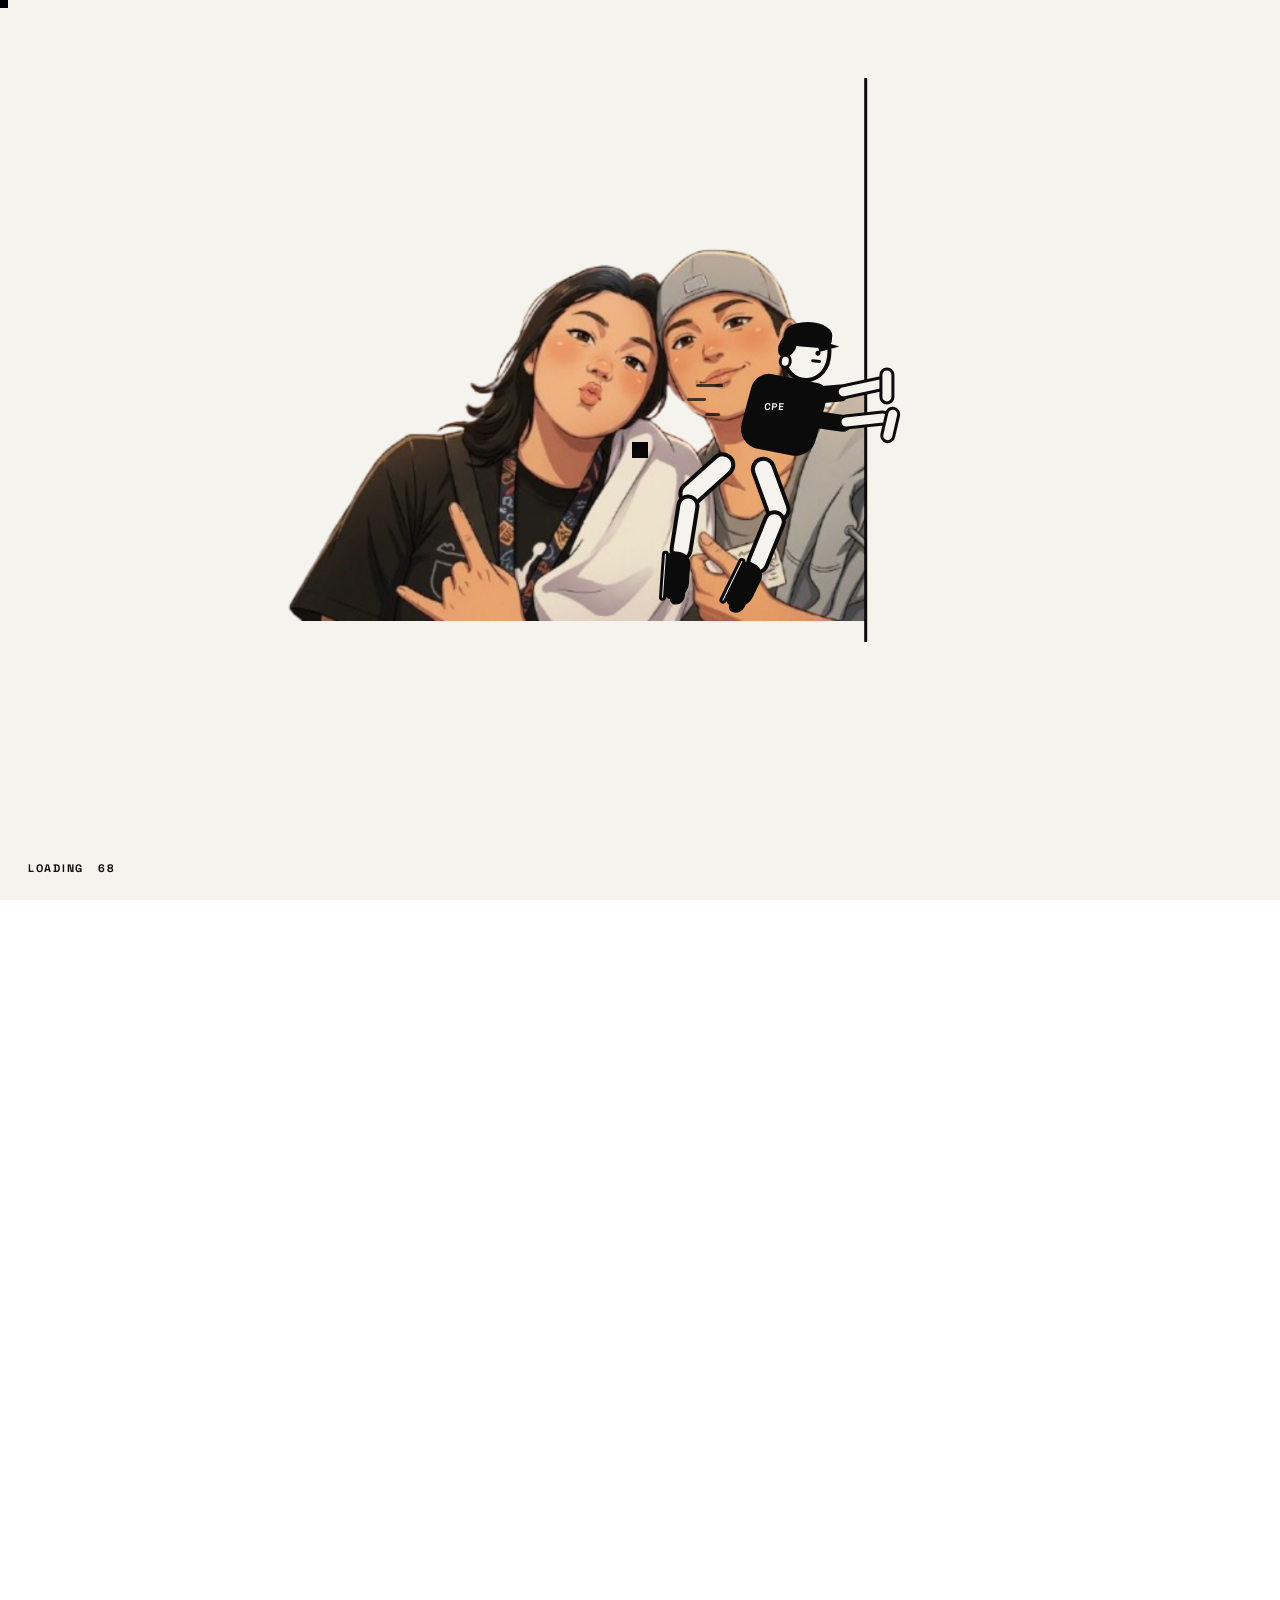
==== commit 9b5b13b5: "Updated Website and added pages" ====
--- a/index.html
+++ b/index.html
@@ -286,6 +286,18 @@
 
 
         <!-- =================================================
+             FRONT PAGE IMAGE
+             Black & white normally, full color on hover
+        ================================================== -->
+        <div class="hero-front-image">
+          <img
+            src="assets/frontpage1.png"
+            class="hero-front-img"
+            alt="UE Computer Engineering">
+        </div>
+
+
+        <!-- =================================================
              HERO TEXT
         ================================================== -->
 
@@ -332,27 +344,6 @@
 
 </section>
 
-
-
-      <!-- ===================================================
-           MOVING TEXT
-      ==================================================== -->
-
-      <div class="marquee">
-
-        <div class="marquee-track">
-
-          <span>
-            HARDWARE × SOFTWARE × SYSTEMS × INNOVATION ×
-          </span>
-
-          <span>
-            HARDWARE × SOFTWARE × SYSTEMS × INNOVATION ×
-          </span>
-
-        </div>
-
-      </div>
 
 
       <!-- ===================================================
@@ -778,8 +769,7 @@
                 <a class="social-contact-link" href="https://www.instagram.com/uescpes_official" target="_blank" rel="noopener noreferrer"><span><small>02 / SOCIAL</small>Instagram — @uescpes_official</span><b>↗</b></a>
               </nav>
             </div>
-            <div class="contact-marquee" aria-hidden="true"><div>CONNECT × DISCOVER × BUILD × CREATE × UE CPE × SCPES × CONNECT × DISCOVER × BUILD × CREATE × UE CPE × SCPES ×</div></div>
-            <div class="learn-more-footer"><span>HARDWARE × SOFTWARE × SYSTEMS</span><span>BUILD BEYOND CODE.</span></div>
+            
           </div>
         </div>
       </section>
--- a/style.css
+++ b/style.css
@@ -7175,7 +7175,7 @@
 
 /* Fixed portrait box in the upper-right corner.
    object-fit: cover keeps every photo proportional instead of stretching it. */
-.scpes-officer-photo{position:absolute;z-index:3;top:22px;right:22px;width:92px;height:112px;border:1px solid var(--line);background:#ebe8e0;overflow:hidden;display:flex;align-items:center;justify-content:center;transition:transform .4s cubic-bezier(.16,1,.3,1),border-color .3s ease}
+.scpes-officer-photo{position:absolute;z-index:3;top:14px;right:14px;bottom:14px;width:170px;height:auto;border:1px solid var(--line);background:#ebe8e0;overflow:hidden;display:flex;align-items:center;justify-content:center;transition:transform .4s cubic-bezier(.16,1,.3,1),border-color .3s ease}
 .scpes-officer-photo>span{position:absolute;z-index:1;font:700 .55rem/1 "Space Grotesk",sans-serif;letter-spacing:.14em;color:rgba(11,11,11,.35)}
 .scpes-officer-photo img{position:absolute;z-index:2;inset:0;width:100% !important;height:100% !important;max-width:none;object-fit:cover !important;object-position:center top;filter:grayscale(100%);transition:filter .4s ease,transform .55s cubic-bezier(.16,1,.3,1)}
 .scpes-officer:hover .scpes-officer-photo{transform:translateY(-4px);border-color:var(--accent)}
@@ -7188,7 +7188,7 @@
 /* President keeps the large editorial card, with a larger portrait on the right. */
 .scpes-president{grid-column:1/-1;min-height:320px;background:var(--ink);color:var(--bg)}
 .scpes-president:hover{background:var(--ink);color:var(--bg)}
-.scpes-president .scpes-officer-photo{top:32px;right:36px;width:160px;height:190px;border-color:rgba(245,243,237,.24);background:#1b1b1b}
+.scpes-president .scpes-officer-photo{top:20px;right:30px;bottom:20px;width:220px;height:auto;border-color:rgba(245,243,237,.24);background:#1b1b1b}
 .scpes-president .scpes-officer-photo>span{color:rgba(245,243,237,.38)}
 .scpes-president h3{margin-top:130px;margin-right:230px;max-width:calc(100% - 230px);font-size:clamp(2.2rem,5vw,5.5rem)}
 .scpes-president p{padding-right:230px;color:rgba(245,243,237,.62)}
@@ -7818,3 +7818,559 @@
 @keyframes scpesCurtainTextLeave {
   to { opacity: 0; transform: translateY(-24px); }
 }
+
+
+/* =========================================================
+   HOMEPAGE HERO — FRONTPAGE1 RIGHT-SIDE IMAGE
+   Added for frontpage1.jpg
+========================================================= */
+
+/* Keep all existing hero content, but allow the new image to sit inside it. */
+.home-body .hero {
+  position: relative;
+  overflow: hidden;
+  isolation: isolate;
+}
+
+/* Banner remains above the photo. */
+.home-body .hero > .container-fluid {
+  position: relative;
+  z-index: 6;
+}
+
+/* Text remains above the photo. */
+.home-body .hero .hero-content {
+  position: relative;
+  z-index: 7;
+}
+
+/* Right-side image placement. */
+.home-body .hero-front-image {
+  position: absolute;
+  right: 0;
+  bottom: 34px;
+  width: min(52vw, 860px);
+  height: 58%;
+  z-index: 3;
+  overflow: hidden;
+  pointer-events: auto;
+
+  /* Fade the photo into the cream background from the left. */
+  -webkit-mask-image: linear-gradient(
+    to right,
+    transparent 0%,
+    rgba(0,0,0,.18) 8%,
+    rgba(0,0,0,.55) 20%,
+    #000 38%,
+    #000 100%
+  );
+  mask-image: linear-gradient(
+    to right,
+    transparent 0%,
+    rgba(0,0,0,.18) 8%,
+    rgba(0,0,0,.55) 20%,
+    #000 38%,
+    #000 100%
+  );
+}
+
+.home-body .hero-front-img {
+  display: block;
+  width: 100%;
+  height: 100%;
+  object-fit: cover;
+  object-position: center;
+  opacity: .58;
+  filter: grayscale(100%) saturate(0%) contrast(.95) brightness(1.04);
+  transform: scale(1.02);
+  transition:
+    filter .85s cubic-bezier(.22,.61,.36,1),
+    opacity .85s cubic-bezier(.22,.61,.36,1),
+    transform 1.05s cubic-bezier(.22,.61,.36,1);
+}
+
+/* True colors appear when the mouse is over the photo. */
+.home-body .hero-front-image:hover .hero-front-img {
+  opacity: 1;
+  filter: grayscale(0%) saturate(100%) contrast(1) brightness(1);
+  transform: scale(1.055);
+}
+
+/* Extra soft cream blend at the left edge. */
+.home-body .hero-front-image::before {
+  content: "";
+  position: absolute;
+  inset: 0;
+  z-index: 2;
+  pointer-events: none;
+  background: linear-gradient(
+    to right,
+    var(--bg) 0%,
+    rgba(245,243,237,.82) 8%,
+    rgba(245,243,237,.38) 22%,
+    transparent 42%
+  );
+  transition: opacity .85s ease;
+}
+
+.home-body .hero-front-image:hover::before {
+  opacity: .32;
+}
+
+/* Small fade at the bottom so the photo does not end harshly. */
+.home-body .hero-front-image::after {
+  content: "";
+  position: absolute;
+  left: 0;
+  right: 0;
+  bottom: 0;
+  height: 15%;
+  z-index: 2;
+  pointer-events: none;
+  background: linear-gradient(to bottom, transparent, var(--bg));
+}
+
+@media (max-width: 991px) {
+  .home-body .hero-front-image {
+    width: 60vw;
+    height: 54%;
+    right: -4vw;
+  }
+}
+
+@media (max-width: 767px) {
+  .home-body .hero-front-image {
+    width: 82vw;
+    height: 43%;
+    right: -22vw;
+    bottom: 28px;
+  }
+
+  .home-body .hero-front-img {
+    opacity: .38;
+  }
+
+  .home-body .hero-front-image:hover .hero-front-img {
+    opacity: .88;
+  }
+}
+
+
+/* =========================================================
+   FRONTPAGE1 — FINAL POSITION + HOVER
+   Larger / farther right / slightly higher
+========================================================= */
+
+.home-body .hero-front-image {
+  position: absolute;
+  right: -3%;
+  bottom: 8%;
+  width: 62%;
+  height: 68%;
+  z-index: 3;
+  overflow: hidden;
+  pointer-events: auto;
+
+  -webkit-mask-image: linear-gradient(
+    to right,
+    transparent 0%,
+    rgba(0, 0, 0, 0.15) 7%,
+    rgba(0, 0, 0, 0.50) 16%,
+    rgba(0, 0, 0, 0.85) 27%,
+    black 38%,
+    black 100%
+  );
+
+  mask-image: linear-gradient(
+    to right,
+    transparent 0%,
+    rgba(0, 0, 0, 0.15) 7%,
+    rgba(0, 0, 0, 0.50) 16%,
+    rgba(0, 0, 0, 0.85) 27%,
+    black 38%,
+    black 100%
+  );
+}
+
+/* DEFAULT — BLACK & WHITE */
+.home-body .hero-front-img {
+  display: block;
+  width: 100%;
+  height: 100%;
+  object-fit: contain;
+  object-position: right bottom;
+
+  filter:
+    grayscale(100%)
+    saturate(0%)
+    contrast(0.95)
+    brightness(1.02) !important;
+
+  opacity: 0.72;
+  transform: scale(1);
+
+  transition:
+    filter 0.8s cubic-bezier(.22,.61,.36,1),
+    opacity 0.8s cubic-bezier(.22,.61,.36,1),
+    transform 1s cubic-bezier(.22,.61,.36,1);
+}
+
+/* HOVER — TRUE/ORIGINAL COLORS */
+.home-body .hero-front-image:hover .hero-front-img {
+  filter:
+    grayscale(0%)
+    saturate(100%)
+    contrast(1)
+    brightness(1) !important;
+
+  opacity: 1;
+  transform: scale(1.035);
+}
+
+/* SOFT FADE ON LEFT SIDE */
+.home-body .hero-front-image::before {
+  content: "";
+  position: absolute;
+  inset: 0;
+  z-index: 2;
+  pointer-events: none;
+
+  background: linear-gradient(
+    to right,
+    #f5f3ed 0%,
+    rgba(245, 243, 237, 0.92) 6%,
+    rgba(245, 243, 237, 0.60) 15%,
+    rgba(245, 243, 237, 0.25) 26%,
+    transparent 39%
+  );
+
+  transition: opacity 0.8s ease;
+}
+
+.home-body .hero-front-image:hover::before {
+  opacity: 0.25;
+}
+
+/* No strong bottom fade */
+.home-body .hero-front-image::after {
+  display: none;
+}
+
+/* Keep text and banner above image */
+.home-body .hero .hero-content {
+  position: relative;
+  z-index: 7;
+}
+
+.home-body .hero > .container-fluid {
+  position: relative;
+  z-index: 7;
+}
+
+@media (max-width: 991px) {
+  .home-body .hero-front-image {
+    width: 68%;
+    height: 62%;
+    right: -7%;
+    bottom: 7%;
+  }
+}
+
+@media (max-width: 767px) {
+  .home-body .hero-front-image {
+    width: 88%;
+    height: 48%;
+    right: -25%;
+    bottom: 6%;
+  }
+
+  .home-body .hero-front-img {
+    opacity: 0.55;
+  }
+
+  .home-body .hero-front-image:hover .hero-front-img {
+    opacity: 1;
+  }
+}
+
+/* =========================================================
+   FRONTPAGE1 — ACTUAL HOVER FIX
+========================================================= */
+
+/*
+  HERO TEXT IS VISUALLY ABOVE THE IMAGE,
+  BUT ITS EMPTY AREA MUST NOT BLOCK THE MOUSE.
+*/
+.home-body .hero .hero-content {
+  pointer-events: none !important;
+}
+
+
+/*
+  IMAGE CONTAINER MUST RECEIVE THE MOUSE.
+*/
+.home-body .hero-front-image {
+  z-index: 8 !important;
+  pointer-events: auto !important;
+}
+
+
+/*
+  IMAGE ITSELF CAN RECEIVE POINTER.
+*/
+.home-body .hero-front-image .hero-front-img {
+  pointer-events: auto !important;
+
+  /* NORMAL */
+  filter: grayscale(100%) !important;
+  -webkit-filter: grayscale(100%) !important;
+
+  opacity: 0.72 !important;
+
+  transition:
+    filter 0.7s ease,
+    -webkit-filter 0.7s ease,
+    opacity 0.7s ease,
+    transform 0.8s cubic-bezier(.16,1,.3,1) !important;
+}
+
+
+/* =========================================================
+   HOVER = COLOR
+========================================================= */
+
+.home-body .hero-front-image:hover .hero-front-img {
+  filter: grayscale(0%) !important;
+  -webkit-filter: grayscale(0%) !important;
+
+  opacity: 1 !important;
+
+  transform: scale(1.04) !important;
+}
+
+
+/*
+  THE FADE LAYER MUST NOT CATCH THE MOUSE.
+*/
+.home-body .hero-front-image::before,
+.home-body .hero-front-image::after {
+  pointer-events: none !important;
+}
+
+
+/*
+  BANNER SHOULD ALSO NOT BLOCK IMAGE HOVER
+  OUTSIDE OF THE ACTUAL BANNER.
+*/
+.home-body .hero > .container-fluid {
+  pointer-events: none !important;
+}
+
+
+/* =========================================================
+   KEEP THE TEXT VISUALLY ABOVE WHERE NEEDED
+========================================================= */
+
+.home-body .hero-content h1,
+.home-body .hero-content .eyebrow {
+  position: relative;
+  z-index: 10;
+}
+
+/* =========================================================
+   EXPLORE CPE COLLAGE — POLISHED HOVER EFFECT
+   Keeps the exact existing collage layout.
+========================================================= */
+
+/* Slightly cleaner breathing room without changing layout */
+.home-body .featured-collage {
+  --bs-gutter-x: 12px;
+  --bs-gutter-y: 12px;
+}
+
+/* Keep each tile crisp and independent */
+.home-body .featured-card {
+  overflow: hidden;
+  background: #d7d4cc;
+}
+
+/* DEFAULT: every Explore CpE image is grayscale */
+.home-body .featured-card .featured-card-img {
+  filter: grayscale(100%) saturate(0%) contrast(.96) brightness(.94) !important;
+  -webkit-filter: grayscale(100%) saturate(0%) contrast(.96) brightness(.94) !important;
+  opacity: .88;
+  transform: scale(1.001);
+  transition:
+    transform .8s cubic-bezier(.16, 1, .3, 1),
+    filter .65s ease,
+    -webkit-filter .65s ease,
+    opacity .5s ease !important;
+}
+
+/* Other cards become quieter while one card is hovered */
+@media (hover: hover) and (pointer: fine) {
+  .home-body .featured-collage:has(.featured-card:hover) .featured-card:not(:hover) .featured-card-img {
+    filter: grayscale(100%) saturate(0%) contrast(.92) brightness(.82) !important;
+    -webkit-filter: grayscale(100%) saturate(0%) contrast(.92) brightness(.82) !important;
+    opacity: .62;
+  }
+
+  /* HOVERED CARD: restore true/original color */
+  .home-body .featured-card:hover .featured-card-img {
+    filter: grayscale(0%) saturate(100%) contrast(1) brightness(1) !important;
+    -webkit-filter: grayscale(0%) saturate(100%) contrast(1) brightness(1) !important;
+    opacity: 1;
+    transform: scale(1.055) !important;
+  }
+}
+
+/* Dark gradient appears only enough to keep the text readable */
+.home-body .featured-card .featured-overlay {
+  background: linear-gradient(
+    to top,
+    rgba(0, 0, 0, .72) 0%,
+    rgba(0, 0, 0, .28) 38%,
+    rgba(0, 0, 0, .04) 70%,
+    transparent 100%
+  );
+  opacity: 0;
+  transition: opacity .45s ease;
+  pointer-events: none;
+}
+
+.home-body .featured-card:hover .featured-overlay {
+  opacity: 1;
+}
+
+/* Existing card labels get a cleaner reveal */
+.home-body .featured-card .featured-card-info {
+  opacity: 0;
+  transform: translateY(22px);
+  transition:
+    opacity .4s ease,
+    transform .55s cubic-bezier(.16, 1, .3, 1);
+  pointer-events: none;
+}
+
+.home-body .featured-card:hover .featured-card-info {
+  opacity: 1;
+  transform: translateY(0);
+}
+
+.home-body .featured-card .featured-arrow {
+  transform: translate(-8px, 8px);
+  transition: transform .5s cubic-bezier(.16, 1, .3, 1);
+}
+
+.home-body .featured-card:hover .featured-arrow {
+  transform: translate(0, 0);
+}
+
+/* A very subtle inner edge keeps neighboring collage images distinct */
+.home-body .featured-image-wrap::after {
+  content: "";
+  position: absolute;
+  inset: 0;
+  z-index: 3;
+  box-shadow: inset 0 0 0 1px rgba(245, 243, 237, .18);
+  pointer-events: none;
+  transition: box-shadow .45s ease;
+}
+
+.home-body .featured-card:hover .featured-image-wrap::after {
+  box-shadow: inset 0 0 0 1px rgba(245, 243, 237, .38);
+}
+
+/* Touch devices cannot truly hover, so keep images readable */
+@media (hover: none), (pointer: coarse) {
+  .home-body .featured-card .featured-card-img {
+    filter: grayscale(35%) saturate(75%) !important;
+    -webkit-filter: grayscale(35%) saturate(75%) !important;
+    opacity: 1;
+  }
+
+  .home-body .featured-card .featured-overlay {
+    opacity: .48;
+  }
+
+  .home-body .featured-card .featured-card-info {
+    opacity: 1;
+    transform: none;
+  }
+}
+
+/* =========================================================
+   EVENTS — BACK TO EXPLORE CPE
+   Matches the smaller boxed button style used in the
+   Career/About CpE section.
+========================================================= */
+
+.training-back {
+  width: 100%;
+  margin-top: 120px;
+  padding: 100px 28px;
+  display: flex;
+  align-items: center;
+  justify-content: center;
+  background: #f5f3ed;
+  border-top: 0;
+}
+
+.back-explore {
+  width: auto;
+  height: auto;
+  display: inline-flex;
+  align-items: center;
+  justify-content: center;
+  gap: 12px;
+
+  padding: 16px 25px;
+
+  border: 1px solid #0b0b0b;
+  background: transparent;
+  color: #0b0b0b;
+
+  font-family: "Space Grotesk", sans-serif;
+  font-size: .8rem;
+  font-weight: 600;
+  line-height: 1;
+  letter-spacing: .13em;
+  text-transform: uppercase;
+
+  transition:
+    background .35s ease,
+    color .35s ease,
+    transform .35s ease;
+}
+
+.back-explore .back-arrow {
+  font-size: 1rem;
+  line-height: 1;
+  transition: transform .35s ease;
+}
+
+.back-explore:hover {
+  background: #0b0b0b;
+  color: #f5f3ed;
+  border-color: #0b0b0b;
+  transform: translateY(-3px);
+}
+
+.back-explore:hover .back-arrow {
+  transform: translateX(-6px);
+}
+
+@media (max-width: 600px) {
+  .training-back {
+    margin-top: 80px;
+    padding: 80px 18px;
+  }
+
+  .back-explore {
+    width: auto;
+    max-width: 100%;
+    padding: 15px 21px;
+    font-size: .72rem;
+    letter-spacing: .12em;
+  }
+}
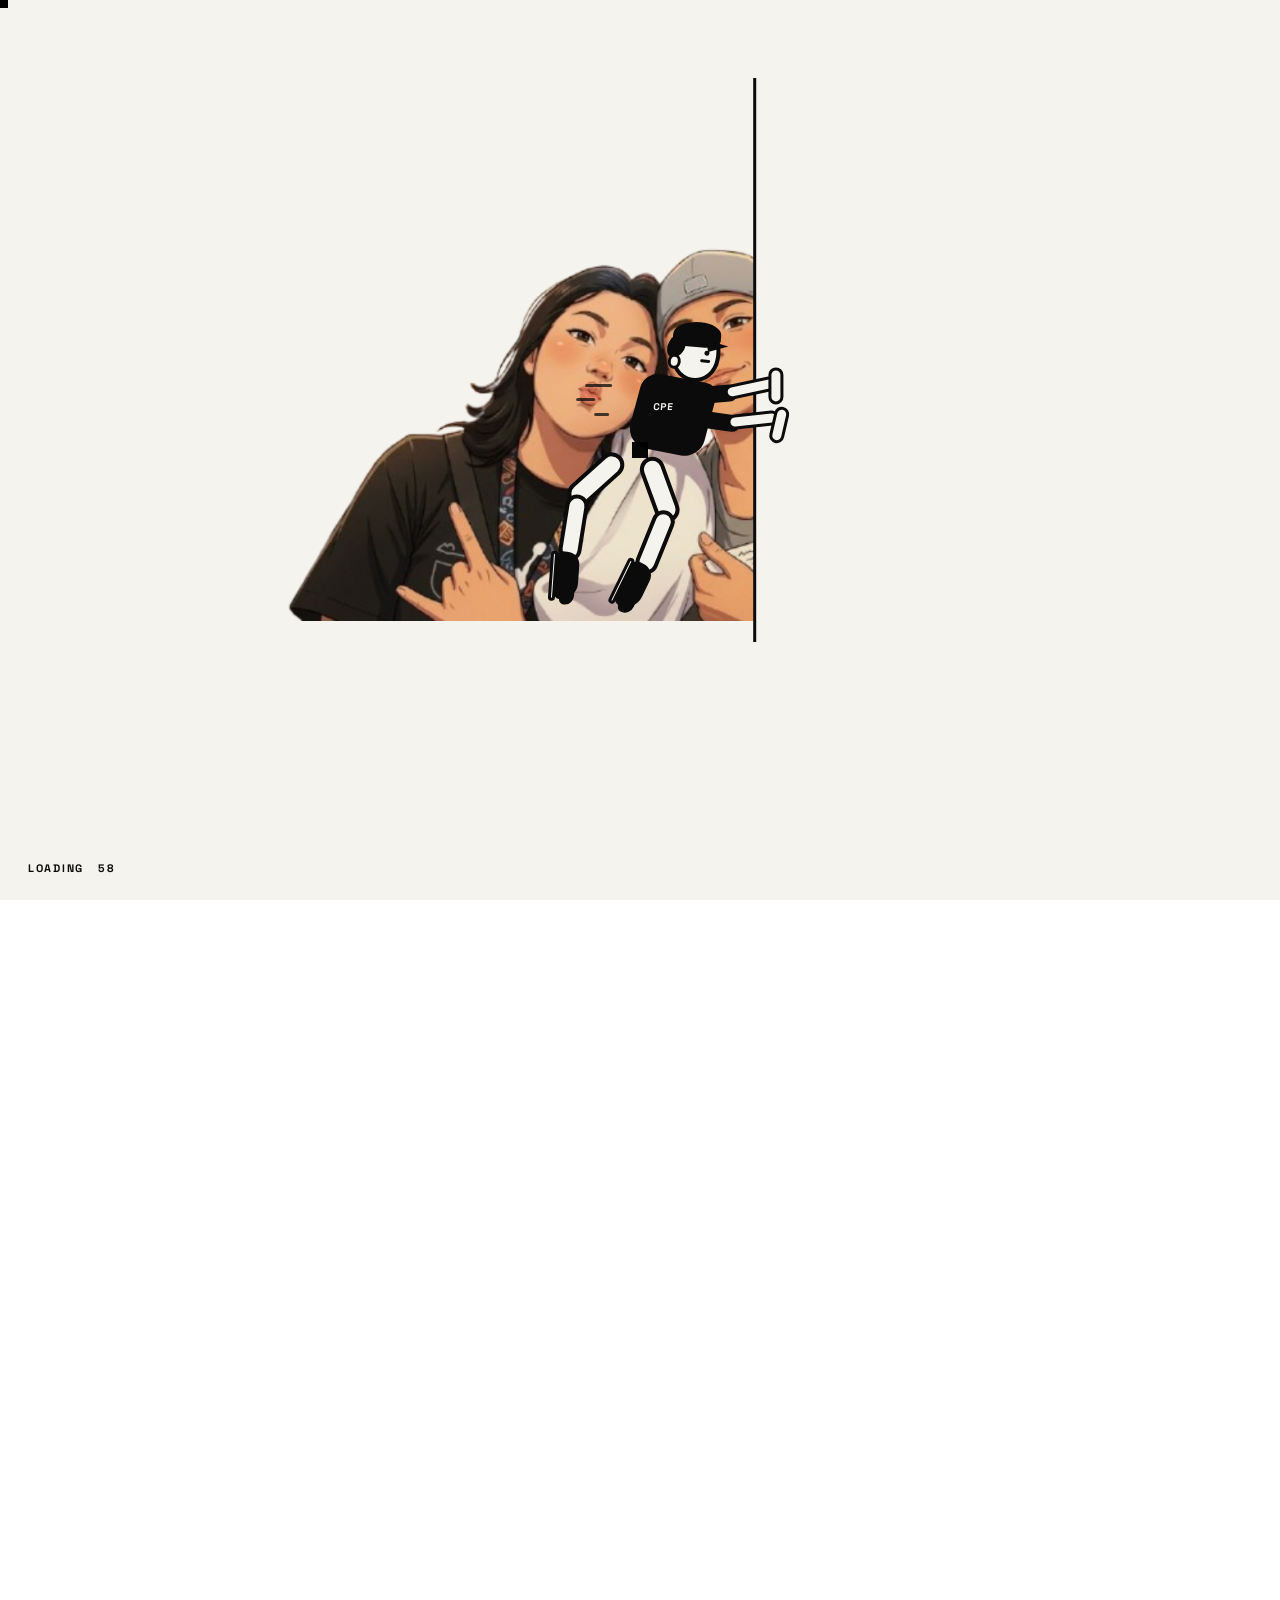
==== commit 8ff5466e: "add pictures" ====
--- a/index.html
+++ b/index.html
@@ -693,8 +693,8 @@
             <div class="col-12 col-md-5">
 
               <a class="featured-card mt-2" data-featured-card
-                 href="events.html">
-
+                 href="events.html?from=explore">
+                 
                 <div class="featured-image-wrap h-medium">
 
                   <img
@@ -831,10 +831,14 @@
 
     const title = curtain.querySelector('.explore-source-transition-title');
     const transitionLinks = [
-      { selector: '.cpe-ue-transition-link', title: 'CpE AT UE' },
-      { selector: '.specialization-transition-link', title: 'SPECIALIZATION' },
-      { selector: '.projects-transition-link', title: 'STUDENT PROJECTS' }
-    ];
+    { selector: '.cpe-ue-transition-link', title: 'CpE AT UE' },
+    { selector: '.specialization-transition-link', title: 'SPECIALIZATION' },
+      { selector: '.projects-transition-link', title: 'STUDENT PROJECTS' },
+      {
+        selector: 'a[href="events.html?from=explore"]',
+        title: 'EVENTS & ACTIVITIES'
+      }
+];
 
     transitionLinks.forEach(({ selector, title: transitionTitle }) => {
       const link = document.querySelector(selector);
--- a/style.css
+++ b/style.css
@@ -3,8 +3,7 @@
    HOMEPAGE ONLY
 ========================================================= */
 
-@import url('https://fonts.googleapis.com/css2?family=DM+Sans:wght@400;500;600&family=Space+Grotesk:wght@400;500;600;700&display=swap');
-
+@import url("https://fonts.googleapis.com/css2?family=DM+Sans:wght@400;500;600&family=Space+Grotesk:wght@400;500;600;700&display=swap");
 
 /* =========================================================
    GLOBAL
@@ -14,20 +13,17 @@
   --bg: #f5f3ed;
   --ink: #0b0b0b;
   --muted: #6e6b65;
-  --line: rgba(11, 11, 11, .18);
+  --line: rgba(11, 11, 11, 0.18);
   --accent: #d7261e;
 }
-
 
 * {
   box-sizing: border-box;
 }
 
-
 html {
   scroll-behavior: smooth;
 }
-
 
 body {
   margin: 0;
@@ -37,12 +33,10 @@
   overflow-x: hidden;
 }
 
-
 a {
   color: inherit;
   text-decoration: none;
 }
-
 
 img {
   display: block;
@@ -50,14 +44,11 @@
   object-fit: cover;
 }
 
-
 input {
   position: absolute;
   opacity: 0;
   pointer-events: none;
 }
-
-
 
 /* =========================================================
    CODED PUSHING PERSON LOADER
@@ -75,8 +66,8 @@
   opacity: 1;
   visibility: visible;
   transition:
-    opacity .8s ease,
-    visibility 0s linear .8s;
+    opacity 0.8s ease,
+    visibility 0s linear 0.8s;
 }
 
 .page-loader.is-finished {
@@ -178,6 +169,7 @@
 .person-head::after {
   content: "";
   position: absolute;
+
   right: 7px;
   top: 18px;
   width: 5px;
@@ -251,7 +243,7 @@
   font-family: "Space Grotesk", sans-serif;
   font-size: 10px;
   font-weight: 700;
-  letter-spacing: .12em;
+  letter-spacing: 0.12em;
   color: #f5f3ed;
   transform: rotate(-10deg);
 }
@@ -358,6 +350,7 @@
 
 .person-shoe {
   position: absolute;
+
   left: 54px;
   top: -3px;
   width: 48px;
@@ -401,7 +394,7 @@
 
 /* Push movement */
 .page-loader.is-pushing .css-person {
-  animation: bodyPush .44s ease-in-out infinite alternate;
+  animation: bodyPush 0.44s ease-in-out infinite alternate;
 }
 
 @keyframes bodyPush {
@@ -414,39 +407,55 @@
 }
 
 .page-loader.is-pushing .person-arm-front {
-  animation: armPushFront .44s ease-in-out infinite alternate;
+  animation: armPushFront 0.44s ease-in-out infinite alternate;
 }
 
 @keyframes armPushFront {
-  from { transform: rotate(8deg); }
-  to   { transform: rotate(3deg); }
+  from {
+    transform: rotate(8deg);
+  }
+  to {
+    transform: rotate(3deg);
+  }
 }
 
 .page-loader.is-pushing .person-arm-back {
-  animation: armPushBack .44s ease-in-out infinite alternate;
+  animation: armPushBack 0.44s ease-in-out infinite alternate;
 }
 
 @keyframes armPushBack {
-  from { transform: rotate(-5deg); }
-  to   { transform: rotate(-10deg); }
+  from {
+    transform: rotate(-5deg);
+  }
+  to {
+    transform: rotate(-10deg);
+  }
 }
 
 .page-loader.is-pushing .person-thigh-left {
-  animation: backLegPush .46s ease-in-out infinite alternate;
+  animation: backLegPush 0.46s ease-in-out infinite alternate;
 }
 
 @keyframes backLegPush {
-  from { transform: rotate(138deg); }
-  to   { transform: rotate(134deg); }
+  from {
+    transform: rotate(138deg);
+  }
+  to {
+    transform: rotate(134deg);
+  }
 }
 
 .page-loader.is-pushing .person-thigh-right {
-  animation: frontLegPush .46s ease-in-out infinite alternate;
+  animation: frontLegPush 0.46s ease-in-out infinite alternate;
 }
 
 @keyframes frontLegPush {
-  from { transform: rotate(70deg); }
-  to   { transform: rotate(75deg); }
+  from {
+    transform: rotate(70deg);
+  }
+  to {
+    transform: rotate(75deg);
+  }
 }
 
 .push-motion {
@@ -454,24 +463,36 @@
   height: 3px;
   background: #0b0b0b;
   border-radius: 99px;
-  opacity: .75;
-}
-
-.motion-1 { left: -14px; top: 76px; width: 27px; }
-.motion-2 { left: -23px; top: 90px; width: 19px; }
-.motion-3 { left: -5px; top: 105px; width: 15px; }
+  opacity: 0.75;
+}
+
+.motion-1 {
+  left: -14px;
+  top: 76px;
+  width: 27px;
+}
+.motion-2 {
+  left: -23px;
+  top: 90px;
+  width: 19px;
+}
+.motion-3 {
+  left: -5px;
+  top: 105px;
+  width: 15px;
+}
 
 .page-loader.is-pushing .push-motion {
-  animation: motionLine .5s ease-in-out infinite;
+  animation: motionLine 0.5s ease-in-out infinite;
 }
 
 @keyframes motionLine {
   0% {
     transform: translateX(8px);
-    opacity: .15;
+    opacity: 0.15;
   }
   50% {
-    opacity: .8;
+    opacity: 0.8;
   }
   100% {
     transform: translateX(-9px);
@@ -487,21 +508,21 @@
   align-items: center;
   gap: 14px;
   font-family: "Space Grotesk", sans-serif;
-  font-size: .68rem;
+  font-size: 0.68rem;
   font-weight: 700;
-  letter-spacing: .16em;
+  letter-spacing: 0.16em;
   color: #0b0b0b;
   z-index: 100;
 }
 
 .push-divider.is-finished {
   opacity: 0;
-  transition: opacity .3s ease;
+  transition: opacity 0.3s ease;
 }
 
 .css-person.is-leaving {
   opacity: 0;
-  transition: opacity .45s ease;
+  transition: opacity 0.45s ease;
   animation: none !important;
 }
 
@@ -513,7 +534,7 @@
   }
 
   .css-person {
-    transform: translate(-91%, -50%) scale(.78);
+    transform: translate(-91%, -50%) scale(0.78);
     transform-origin: right center;
   }
 
@@ -538,6 +559,7 @@
 
   display: flex;
   justify-content: space-between;
+
   align-items: center;
 
   padding: 18px 28px;
@@ -547,26 +569,22 @@
   backdrop-filter: blur(14px);
   -webkit-backdrop-filter: blur(14px);
 
-  background: rgba(245, 243, 237, .84);
-}
-
+  background: rgba(245, 243, 237, 0.84);
+}
 
 .brand {
   font-family: "Space Grotesk", sans-serif;
   font-weight: 700;
   font-size: 1.2rem;
-  letter-spacing: -.04em;
-}
-
+  letter-spacing: -0.04em;
+}
 
 .page-no {
-  font-size: .76rem;
+  font-size: 0.76rem;
   color: var(--muted);
   text-transform: uppercase;
-  letter-spacing: .14em;
-}
-
-
+  letter-spacing: 0.14em;
+}
 
 /* =========================================================
    INTRO SCREEN
@@ -577,13 +595,11 @@
   background: #fff;
 }
 
-
 .home-body:has(#enter-site:checked) {
   overflow: auto;
   background: var(--bg);
 }
 
-
 .intro-screen {
   position: fixed;
   inset: 0;
@@ -591,18 +607,8 @@
   z-index: 2000;
 
   background:
-    radial-gradient(
-      circle at 22% 20%,
-      rgba(0, 0, 0, .025),
-      transparent 22%
-    ),
-
-    radial-gradient(
-      circle at 78% 72%,
-      rgba(0, 0, 0, .018),
-      transparent 25%
-    ),
-
+    radial-gradient(circle at 22% 20%, rgba(0, 0, 0, 0.025), transparent 22%),
+    radial-gradient(circle at 78% 72%, rgba(0, 0, 0, 0.018), transparent 25%),
     #fff;
 
   color: #0b0b0b;
@@ -611,12 +617,10 @@
   isolation: isolate;
 
   transition:
-    opacity 1s cubic-bezier(.22, .61, .36, 1) 1.05s,
+    opacity 1s cubic-bezier(0.22, 0.61, 0.36, 1) 1.05s,
     visibility 0s linear 2.05s,
     filter 1s ease 1.05s;
 }
-
-
 
 /* =========================================================
    INTRO BACKGROUND
@@ -635,89 +639,56 @@
   z-index: -1;
 }
 
-
 .intro-screen::before {
-  background:
-    repeating-linear-gradient(
-      115deg,
-      rgba(0, 0, 0, .018) 0 1px,
-      transparent 1px 28px
-    );
-
-  opacity: .20;
+  background: repeating-linear-gradient(
+    115deg,
+    rgba(0, 0, 0, 0.018) 0 1px,
+    transparent 1px 28px
+  );
+
+  opacity: 0.2;
 
   animation: bgDrift 18s linear infinite;
 }
-
 
 .intro-screen::after {
   background:
-    radial-gradient(
-      circle at 35% 42%,
-      rgba(0, 0, 0, .035),
-      transparent 4%
-    ),
-
-    radial-gradient(
-      circle at 68% 28%,
-      rgba(0, 0, 0, .025),
-      transparent 5%
-    ),
-
-    radial-gradient(
-      circle at 70% 75%,
-      rgba(0, 0, 0, .03),
-      transparent 6%
-    );
+    radial-gradient(circle at 35% 42%, rgba(0, 0, 0, 0.035), transparent 4%),
+    radial-gradient(circle at 68% 28%, rgba(0, 0, 0, 0.025), transparent 5%),
+    radial-gradient(circle at 70% 75%, rgba(0, 0, 0, 0.03), transparent 6%);
 
   filter: blur(16px);
 
-  animation:
-    bgPulse 9s ease-in-out infinite alternate;
-}
-
+  animation: bgPulse 9s ease-in-out infinite alternate;
+}
 
 @keyframes bgDrift {
-
   from {
-    transform:
-      translate3d(-2%, 0, 0)
-      rotate(0deg);
+    transform: translate3d(-2%, 0, 0) rotate(0deg);
   }
 
   to {
-    transform:
-      translate3d(2%, -2%, 0)
-      rotate(3deg);
-  }
-
-}
-
+    transform: translate3d(2%, -2%, 0) rotate(3deg);
+  }
+}
 
 @keyframes bgPulse {
-
   from {
-    transform:
-      scale(1)
-      translateY(-5px);
-
-    opacity: .25;
+    transform: scale(1) translateY(-5px);
+
+    opacity: 0.25;
   }
 
   to {
-    transform:
-      scale(1.08)
-      translateY(8px);
-
-    opacity: .55;
-  }
-
-}
-
-
+    transform: scale(1.08) translateY(8px);
+
+    opacity: 0.55;
+  }
+}
 
 /* =========================================================
    HIDE INTRO
+
 ========================================================= */
 
 #enter-site:checked ~ .intro-screen {
@@ -726,11 +697,9 @@
   filter: none;
 
   transition:
-    opacity .35s ease 1.05s,
-    visibility 0s linear 1.40s;
-}
-
-
+    opacity 0.35s ease 1.05s,
+    visibility 0s linear 1.4s;
+}
 
 /* =========================================================
    INTRO TOP
@@ -745,37 +714,26 @@
   left: 20px;
   right: 20px;
 
-  font-size: .82rem;
+  font-size: 0.82rem;
   line-height: 1.1;
 
   opacity: 0;
 
-  animation:
-    introTextIn
-    1.1s
-    cubic-bezier(.22, .61, .36, 1)
-    .15s
-    forwards;
-}
-
+  animation: introTextIn 1.1s cubic-bezier(0.22, 0.61, 0.36, 1) 0.15s forwards;
+}
 
 @keyframes introTextIn {
-
   from {
     opacity: 0;
 
-    transform:
-      translateY(-12px);
+    transform: translateY(-12px);
   }
 
   to {
     opacity: 1;
     transform: none;
   }
-
-}
-
-
+}
 
 /* =========================================================
    INTRO BIG TEXT
@@ -786,97 +744,64 @@
 
   z-index: 3;
 
-  font-family:
-    Georgia,
-    "Times New Roman",
-    serif;
+  font-family: Georgia, "Times New Roman", serif;
 
   font-weight: 200;
 
-  letter-spacing: -.08em;
-
-  line-height: .8;
+  letter-spacing: -0.08em;
+
+  line-height: 0.8;
 
   opacity: 0;
 
-  animation:
-    bigTextIn
-    1.3s
-    cubic-bezier(.16, 1, .3, 1)
-    .2s
-    forwards;
-}
-
+  animation: bigTextIn 1.3s cubic-bezier(0.16, 1, 0.3, 1) 0.2s forwards;
+}
 
 .intro-big.top {
   left: 50%;
   top: 10%;
 
-  transform:
-    translate(-50%, 24px);
-
-  font-size:
-    clamp(5rem, 7vw, 7rem);
-
-  animation-name:
-    bigTextTopIn;
-}
-
+  transform: translate(-50%, 24px);
+
+  font-size: clamp(5rem, 7vw, 7rem);
+
+  animation-name: bigTextTopIn;
+}
 
 .intro-big.bottom {
   left: 15%;
   bottom: 11%;
 
-  font-family:
-    "Space Grotesk",
-    sans-serif;
-
-  font-size:
-    clamp(5rem, 9vw, 9rem);
-
-  line-height: .78;
-
-  transform:
-    translateY(28px);
-}
-
+  font-family: "Space Grotesk", sans-serif;
+
+  font-size: clamp(5rem, 9vw, 9rem);
+
+  line-height: 0.78;
+
+  transform: translateY(28px);
+}
 
 .intro-big.bottom span {
   display: block;
 
-  font-family:
-    Georgia,
-    "Times New Roman",
-    serif;
-}
-
-
-
+  font-family: Georgia, "Times New Roman", serif;
+}
 
 @keyframes bigTextIn {
-
   to {
     opacity: 1;
 
-    transform:
-      translate(0, 0);
-  }
-
-}
-
+    transform: translate(0, 0);
+  }
+}
 
 @keyframes bigTextTopIn {
-
   to {
     opacity: 1;
 
-    transform:
-      translate(-50%, 0);
-  }
-
-}
-
-
+    transform: translate(-50%, 0);
+  }
+}
 
 /* =========================================================
    BLACK ENTER OBJECT
@@ -890,43 +815,29 @@
   left: 50%;
   top: 40%;
 
-  transform:
-    translate(-50%, -50%);
+  transform: translate(-50%, -50%);
 
   width: 212px;
   height: 132px;
 
   opacity: 0;
 
-  animation:
-    blackBlockIn
-    1.15s
-    cubic-bezier(.16, 1, .3, 1)
-    .65s
-    forwards;
-}
-
+  animation: blackBlockIn 1.15s cubic-bezier(0.16, 1, 0.3, 1) 0.65s forwards;
+}
 
 @keyframes blackBlockIn {
-
   from {
     opacity: 0;
 
-    transform:
-      translate(-50%, -44%)
-      scale(.82);
+    transform: translate(-50%, -44%) scale(0.82);
   }
 
   to {
     opacity: 1;
 
-    transform:
-      translate(-50%, -50%)
-      scale(1);
-  }
-
-}
-
+    transform: translate(-50%, -50%) scale(1);
+  }
+}
 
 .enter-btn {
   position: absolute;
@@ -940,41 +851,32 @@
   background:
     radial-gradient(
       circle at 42% 36%,
-      rgba(255, 255, 255, .14),
+      rgba(255, 255, 255, 0.14),
       transparent 18%
     ),
-
     radial-gradient(
       circle at 68% 68%,
-      rgba(255, 255, 255, .07),
+      rgba(255, 255, 255, 0.07),
       transparent 24%
     ),
-
-    linear-gradient(
-      130deg,
-      #0f0f0f,
-      #1d1d1d 48%,
-      #111 72%,
-      #242424
-    );
+    linear-gradient(130deg, #0f0f0f, #1d1d1d 48%, #111 72%, #242424);
 
   cursor: pointer;
 
   overflow: hidden;
 
   box-shadow:
-    0 20px 55px rgba(0, 0, 0, .11),
-    inset 0 0 0 1px rgba(255, 255, 255, .04);
+    0 20px 55px rgba(0, 0, 0, 0.11),
+    inset 0 0 0 1px rgba(255, 255, 255, 0.04);
 
   transform: scale(1);
   transform-origin: center center;
 
   transition:
-    transform .7s cubic-bezier(.16, 1, .3, 1),
-    border-radius .7s ease,
-    box-shadow .7s ease;
-}
-
+    transform 0.7s cubic-bezier(0.16, 1, 0.3, 1),
+    border-radius 0.7s ease,
+    box-shadow 0.7s ease;
+}
 
 .enter-btn::before {
   content: "";
@@ -987,29 +889,26 @@
   left: -35%;
   top: -55%;
 
-  background:
-    conic-gradient(
-      from 0deg,
-
-      transparent 0deg 42deg,
-
-      rgba(255, 255, 255, .11) 66deg,
-
-      transparent 98deg 215deg,
-
-      rgba(255, 255, 255, .055) 248deg,
-
-      transparent 282deg
-    );
+  background: conic-gradient(
+    from 0deg,
+
+    transparent 0deg 42deg,
+
+    rgba(255, 255, 255, 0.11) 66deg,
+
+    transparent 98deg 215deg,
+
+    rgba(255, 255, 255, 0.055) 248deg,
+
+    transparent 282deg
+  );
 
   filter: blur(14px);
 
-  opacity: .65;
-
-  animation:
-    blackGlow 7s linear infinite;
-}
-
+  opacity: 0.65;
+
+  animation: blackGlow 7s linear infinite;
+}
 
 .enter-btn::after {
   content: "";
@@ -1018,112 +917,75 @@
 
   inset: 0;
 
-  background:
-    repeating-radial-gradient(
-      circle at 52% 48%,
-
-      rgba(255, 255, 255, .025) 0 1px,
-
-      transparent 1px 5px
-    );
+  background: repeating-radial-gradient(
+    circle at 52% 48%,
+
+    rgba(255, 255, 255, 0.025) 0 1px,
+
+    transparent 1px 5px
+  );
 
   mix-blend-mode: screen;
 
-  opacity: .25;
-
-  animation:
-    surfaceShift
-    4.5s
-    ease-in-out
-    infinite
-    alternate;
-}
-
+  opacity: 0.25;
+
+  animation: surfaceShift 4.5s ease-in-out infinite alternate;
+}
 
 @keyframes blackGlow {
-
   to {
-    transform:
-      rotate(360deg);
-  }
-
-}
-
+    transform: rotate(360deg);
+  }
+}
 
 @keyframes surfaceShift {
-
   from {
-    transform:
-      translate3d(-2px, -1px, 0)
-      scale(1);
+    transform: translate3d(-2px, -1px, 0) scale(1);
   }
 
   to {
-    transform:
-      translate3d(3px, 2px, 0)
-      scale(1.04);
-  }
-
-}
-
+    transform: translate3d(3px, 2px, 0) scale(1.04);
+  }
+}
 
 .enter-btn:hover {
-  transform:
-    scale(1.065)
-    rotate(-.4deg);
-}
-
-
+  transform: scale(1.065) rotate(-0.4deg);
+}
 
 /* =========================================================
    BLACK TRANSITION
 ========================================================= */
 
-#enter-site:checked
-~ .intro-screen
-.enter-wrap {
+#enter-site:checked ~ .intro-screen .enter-wrap {
   opacity: 1;
   animation: none;
 }
 
-
-#enter-site:checked
-~ .intro-screen
-.enter-wrap {
+#enter-site:checked ~ .intro-screen .enter-wrap {
   z-index: 9999;
   opacity: 1;
   animation: none;
 }
 
-#enter-site:checked
-~ .intro-screen
-.enter-btn {
+#enter-site:checked ~ .intro-screen .enter-btn {
   transform: scale(18);
   transform-origin: center center;
   border-radius: 4px;
   box-shadow: none;
-  filter: brightness(.45);
+  filter: brightness(0.45);
 
   transition:
-    transform 1.25s cubic-bezier(.76, 0, .24, 1),
-    border-radius .9s ease,
+    transform 1.25s cubic-bezier(0.76, 0, 0.24, 1),
+    border-radius 0.9s ease,
     filter 1.05s ease;
 }
 
-#enter-site:checked
-~ .intro-screen
-.intro-big,
-#enter-site:checked
-~ .intro-screen
-.intro-top,
-#enter-site:checked
-~ .intro-screen
-.shape {
+#enter-site:checked ~ .intro-screen .intro-big,
+#enter-site:checked ~ .intro-screen .intro-top,
+#enter-site:checked ~ .intro-screen .shape {
   opacity: 0;
-  transition: opacity .35s ease;
-}
-
-
+  transition: opacity 0.35s ease;
+}
 
 /* =========================================================
    DECORATIVE SHAPES
@@ -1134,26 +996,14 @@
 
   z-index: 2;
 
-  border:
-    1px solid
-    rgba(15, 15, 15, .76);
+  border: 1px solid rgba(15, 15, 15, 0.76);
 
   opacity: 0;
 
   animation:
-    shapeAppear
-    .9s
-    ease
-    forwards,
-
-    floatSoft
-    7s
-    ease-in-out
-    1.2s
-    infinite
-    alternate;
-}
-
+    shapeAppear 0.9s ease forwards,
+    floatSoft 7s ease-in-out 1.2s infinite alternate;
+}
 
 .shape.circle {
   width: 34px;
@@ -1162,13 +1012,11 @@
   border-radius: 50%;
 }
 
-
 .shape.square {
   width: 46px;
   height: 46px;
 }
 
-
 .shape.line {
   width: 180px;
   height: 9px;
@@ -1176,7 +1024,6 @@
   border-radius: 999px;
 }
 
-
 .shape.dot {
   width: 18px;
   height: 18px;
@@ -1188,193 +1035,127 @@
   border: 0;
 }
 
-
 .s1 {
   left: 31%;
   top: 21%;
 
-  animation-delay:
-    .35s,
-    1.1s;
-}
-
+  animation-delay: 0.35s, 1.1s;
+}
 
 .s2 {
   left: 74%;
   top: 9%;
 
-  animation-delay:
-    .55s,
-    1.4s;
-}
-
+  animation-delay: 0.55s, 1.4s;
+}
 
 .s3 {
   left: 23%;
   top: 40%;
 
-  animation-delay:
-    .8s,
-    1.5s;
-}
-
+  animation-delay: 0.8s, 1.5s;
+}
 
 .s4 {
   right: 9%;
   top: 17%;
 
-  animation-delay:
-    .45s,
-    1.25s;
-}
-
+  animation-delay: 0.45s, 1.25s;
+}
 
 .s5 {
   right: 21%;
   top: 55%;
 
-  animation-delay:
-    .7s,
-    1.55s;
-}
-
+  animation-delay: 0.7s, 1.55s;
+}
 
 .s6 {
   left: 47%;
   bottom: 18%;
 
-  animation-delay:
-    .4s,
-    1.3s;
-}
-
+  animation-delay: 0.4s, 1.3s;
+}
 
 .s7 {
   right: 24%;
   bottom: 8%;
 
-  animation-delay:
-    .6s,
-    1.45s;
-}
-
+  animation-delay: 0.6s, 1.45s;
+}
 
 .s8 {
   left: 66%;
   top: 31%;
 
-  animation-delay:
-    .75s,
-    1.6s;
-}
-
+  animation-delay: 0.75s, 1.6s;
+}
 
 @keyframes shapeAppear {
-
   from {
     opacity: 0;
 
-    transform:
-      scale(.65)
-      rotate(-12deg);
+    transform: scale(0.65) rotate(-12deg);
   }
 
   to {
-    opacity: .68;
-
-    transform:
-      scale(1)
-      rotate(8deg);
-  }
-
-}
-
+    opacity: 0.68;
+
+    transform: scale(1) rotate(8deg);
+  }
+}
 
 @keyframes floatSoft {
-
   0% {
-    transform:
-      translate3d(0, -7px, 0)
-      rotate(7deg);
+    transform: translate3d(0, -7px, 0) rotate(7deg);
   }
 
   50% {
-    transform:
-      translate3d(7px, 3px, 0)
-      rotate(14deg);
+    transform: translate3d(7px, 3px, 0) rotate(14deg);
   }
 
   100% {
-    transform:
-      translate3d(-4px, 11px, 0)
-      rotate(22deg);
-  }
-
-}
-
+    transform: translate3d(-4px, 11px, 0) rotate(22deg);
+  }
+}
 
 .s2,
 .s6 {
-  animation-name:
-    shapeAppear,
-    floatSoft2;
-}
-
+  animation-name: shapeAppear, floatSoft2;
+}
 
 @keyframes floatSoft2 {
-
   0% {
-    transform:
-      translate3d(0, 7px, 0)
-      rotate(-9deg);
+    transform: translate3d(0, 7px, 0) rotate(-9deg);
   }
 
   50% {
-    transform:
-      translate3d(-8px, -4px, 0)
-      rotate(4deg);
+    transform: translate3d(-8px, -4px, 0) rotate(4deg);
   }
 
   100% {
-    transform:
-      translate3d(5px, -11px, 0)
-      rotate(13deg);
-  }
-
-}
-
+    transform: translate3d(5px, -11px, 0) rotate(13deg);
+  }
+}
 
 .s3,
 .s5 {
-  animation-name:
-    shapeAppear,
-    floatLine;
-}
-
+  animation-name: shapeAppear, floatLine;
+}
 
 @keyframes floatLine {
-
   0% {
-    transform:
-      translate3d(-4px, -5px, 0)
-      rotate(16deg);
+    transform: translate3d(-4px, -5px, 0) rotate(16deg);
   }
 
   50% {
-    transform:
-      translate3d(5px, 2px, 0)
-      rotate(19deg);
+    transform: translate3d(5px, 2px, 0) rotate(19deg);
   }
 
   100% {
-    transform:
-      translate3d(-2px, 9px, 0)
-      rotate(23deg);
-  }
-
-}
-
-
+    transform: translate3d(-2px, 9px, 0) rotate(23deg);
+  }
+}
 
 /* =========================================================
    MAIN SITE REVEAL
@@ -1383,29 +1164,15 @@
 .site-wrap {
   opacity: 0;
 
-  transform:
-    translateY(40px)
-    scale(.985);
+  transform: translateY(40px) scale(0.985);
 
   filter: blur(5px);
 
   transition:
-    opacity
-    1.15s
-    cubic-bezier(.22, .61, .36, 1)
-    1.15s,
-
-    transform
-    1.15s
-    cubic-bezier(.22, .61, .36, 1)
-    1.15s,
-
-    filter
-    1.15s
-    ease
-    1.15s;
-}
-
+    opacity 1.15s cubic-bezier(0.22, 0.61, 0.36, 1) 1.15s,
+    transform 1.15s cubic-bezier(0.22, 0.61, 0.36, 1) 1.15s,
+    filter 1.15s ease 1.15s;
+}
 
 #enter-site:checked ~ .site-wrap {
   opacity: 1;
@@ -1413,8 +1180,6 @@
   filter: none;
 }
 
-
-
 /* =========================================================
    MAIN
 ========================================================= */
@@ -1423,8 +1188,6 @@
   padding-top: 72px;
 }
 
-
-
 /* =========================================================
    HERO
 ========================================================= */
@@ -1438,18 +1201,12 @@
 
   justify-content: space-between;
 
-  padding:
-    55px
-    28px
-    34px;
-}
-
-
+  padding: 55px 28px 34px;
+}
 
 /* =========================================================
    BOOTSTRAP BANNER
 ========================================================= */
-
 
 .cpe-banner {
   width: 1000%;
@@ -1463,8 +1220,6 @@
   margin-bottom: 55px;
 }
 
-
-
 /* =========================================================
    HERO TEXT
 ========================================================= */
@@ -1473,110 +1228,81 @@
   width: 100%;
 }
 
-
 .eyebrow {
   text-transform: uppercase;
 
-  letter-spacing: .18em;
-
-  font-size: .75rem;
+  letter-spacing: 0.18em;
+
+  font-size: 0.75rem;
 
   color: var(--muted);
 
   margin-bottom: 14px;
 }
 
-
 .hero h1 {
-  font-family:
-    "Space Grotesk",
-    sans-serif;
+  font-family: "Space Grotesk", sans-serif;
 
   font-weight: 500;
 
-  letter-spacing: -.065em;
-
-  font-size:
-    clamp(4.2rem, 12.5vw, 12rem);
-
-  line-height: .78;
+  letter-spacing: -0.065em;
+
+  font-size: clamp(4.2rem, 12.5vw, 12rem);
+
+  line-height: 0.78;
 
   margin: 0;
 }
 
-
 .hero h1 .outline {
-  -webkit-text-stroke:
-    1.5px var(--ink);
+  -webkit-text-stroke: 1.5px var(--ink);
 
   color: transparent;
 }
-
 
 .hero-bottom {
   margin-top: 150px;
 
-  border-top:
-    1px solid
-    var(--line);
-}
-
-
+  border-top: 1px solid var(--line);
+}
 
 /* =========================================================
    MARQUEE
 ========================================================= */
 
 .marquee {
-  border-top:
-    1px solid var(--line);
-
-  border-bottom:
-    1px solid var(--line);
+  border-top: 1px solid var(--line);
+
+  border-bottom: 1px solid var(--line);
 
   overflow: hidden;
 
   padding: 14px 0;
 }
-
 
 .marquee-track {
   display: flex;
 
   width: max-content;
 
-  animation:
-    marquee
-    22s
-    linear
-    infinite;
-}
-
+  animation: marquee 22s linear infinite;
+}
 
 .marquee span {
-  font-family:
-    "Space Grotesk",
-    sans-serif;
-
-  font-size:
-    clamp(1.5rem, 3.5vw, 3.4rem);
+  font-family: "Space Grotesk", sans-serif;
+
+  font-size: clamp(1.5rem, 3.5vw, 3.4rem);
 
   padding-right: 35px;
 
   white-space: nowrap;
 }
 
-
 @keyframes marquee {
-
   to {
-    transform:
-      translateX(-50%);
-  }
-
-}
-
-
+    transform: translateX(-50%);
+  }
+}
 
 /* =========================================================
    FEATURED PAGES
@@ -1584,76 +1310,48 @@
 ========================================================= */
 
 .featured-section {
-  padding:
-    90px
-    24px
-    110px;
-
-  background:
-    var(--bg);
-}
-
+  padding: 90px 24px 110px;
+
+  background: var(--bg);
+}
 
 .featured-heading {
-  margin-bottom:
-    30px;
-}
-
+  margin-bottom: 30px;
+}
 
 .featured-kicker {
-  margin:
-    0
-    0
-    14px;
-
-  font-size:
-    .72rem;
-
-  font-weight:
-    600;
-
-  letter-spacing:
-    .18em;
-
-  text-transform:
-    uppercase;
-
-  color:
-    var(--muted);
-}
-
+  margin: 0 0 14px;
+
+  font-size: 0.72rem;
+
+  font-weight: 600;
+
+  letter-spacing: 0.18em;
+
+  text-transform: uppercase;
+
+  color: var(--muted);
+}
 
 .featured-heading-row {
-  padding-bottom:
-    20px;
-
-  border-bottom:
-    1px solid
-    var(--line);
-}
-
+  padding-bottom: 20px;
+
+  border-bottom: 1px solid var(--line);
+}
 
 .featured-heading-row h2 {
-  margin:
-    0;
-
-  font-family:
-    "Anton",
-    sans-serif;
-
-  font-size:
-    clamp(3.0rem, 9vw, 7rem);
-
-  font-weight:
-    500;
-
-  line-height:
-    .9;
-
-  letter-spacing:
-    -.065em;
-}
-
+  margin: 0;
+
+  font-family: "Anton", sans-serif;
+
+  font-size: clamp(3rem, 9vw, 7rem);
+
+  font-weight: 500;
+
+  line-height: 0.9;
+
+  letter-spacing: -0.065em;
+}
 
 /* =========================================================
    BOOTSTRAP UNEVEN COLLAGE
@@ -1664,478 +1362,313 @@
   --bs-gutter-y: 10px;
 }
 
-
 .featured-card {
-  position:
-    relative;
-
-  display:
-    block;
-
-  overflow:
-    hidden;
-
-  border:
-    0;
-
-  border-radius:
-    0;
-
-  background:
-    transparent;
-
-  text-decoration:
-    none;
-
-  color:
-    inherit;
-}
-
+  position: relative;
+
+  display: block;
+
+  overflow: hidden;
+
+  border: 0;
+
+  border-radius: 0;
+
+  background: transparent;
+
+  text-decoration: none;
+
+  color: inherit;
+}
 
 .featured-image-wrap {
-  position:
-    relative;
-
-  overflow:
-    hidden;
-
-  background:
-    #d7d4cc;
-
-  isolation:
-    isolate;
-}
-
+  position: relative;
+
+  overflow: hidden;
+
+  background: #d7d4cc;
+
+  isolation: isolate;
+}
 
 /* Uneven image heights */
 .h-small {
-  height:
-    230px;
-}
-
+  height: 230px;
+}
 
 .h-medium {
-  height:
-    330px;
-}
-
+  height: 330px;
+}
 
 .h-large {
-  height:
-    470px;
-}
-
+  height: 470px;
+}
 
 /* Images */
 .featured-card-img {
-  width:
-    100%;
-
-  height:
-    100%;
-
-  object-fit:
-    cover;
-
-  transform:
-    scale(1.001);
+  width: 100%;
+
+  height: 100%;
+
+  object-fit: cover;
+
+  transform: scale(1.001);
 
   transition:
-    transform
-      .7s
-      cubic-bezier(.16, 1, .3, 1),
-
-    filter
-      .5s
-      ease;
-}
-
+    transform 0.7s cubic-bezier(0.16, 1, 0.3, 1),
+    filter 0.5s ease;
+}
 
 /* Dark overlay on hover */
 .featured-overlay {
-  position:
-    absolute;
-
-  inset:
-    0;
-
-  z-index:
-    1;
-
-  background:
-    linear-gradient(
-      to top,
-      rgba(0, 0, 0, .66),
-      rgba(0, 0, 0, .08) 60%,
-      rgba(0, 0, 0, .02)
-    );
-
-  opacity:
-    0;
-
-  transition:
-    opacity
-      .4s
-      ease;
-}
-
+  position: absolute;
+
+  inset: 0;
+
+  z-index: 1;
+
+  background: linear-gradient(
+    to top,
+    rgba(0, 0, 0, 0.66),
+    rgba(0, 0, 0, 0.08) 60%,
+    rgba(0, 0, 0, 0.02)
+  );
+
+  opacity: 0;
+
+  transition: opacity 0.4s ease;
+}
 
 /* =========================================================
    HOVER TEXT
 ========================================================= */
 
 .featured-card-info {
-  position:
-    absolute;
-
-  z-index:
-    2;
-
-  left:
-    0;
-
-  right:
-    0;
-
-  bottom:
-    0;
-
-  display:
-    grid;
-
-  grid-template-columns:
-    auto 1fr auto;
-
-  align-items:
-    end;
-
-  gap:
-    12px;
-
-  padding:
-    16px;
-
-  color:
-    #fff;
-
-  opacity:
-    0;
-
-  transform:
-    translateY(18px);
+  position: absolute;
+
+  z-index: 2;
+
+  left: 0;
+
+  right: 0;
+
+  bottom: 0;
+
+  display: grid;
+
+  grid-template-columns: auto 1fr auto;
+
+  align-items: end;
+
+  gap: 12px;
+
+  padding: 16px;
+
+  color: #fff;
+
+  opacity: 0;
+
+  transform: translateY(18px);
 
   transition:
-    opacity
-      .4s
-      ease,
-
-    transform
-      .5s
-      cubic-bezier(.16, 1, .3, 1);
-}
-
+    opacity 0.4s ease,
+    transform 0.5s cubic-bezier(0.16, 1, 0.3, 1);
+}
 
 .featured-number {
-  align-self:
-    start;
-
-  margin-top:
-    3px;
-
-  font-size:
-    .64rem;
-
-  letter-spacing:
-    .16em;
-
-  opacity:
-    .72;
-}
-
+  align-self: start;
+
+  margin-top: 3px;
+
+  font-size: 0.64rem;
+
+  letter-spacing: 0.16em;
+
+  opacity: 0.72;
+}
 
 .featured-small {
-  display:
-    block;
-
-  margin-bottom:
-    4px;
-
-  font-size:
-    .65rem;
-
-  letter-spacing:
-    .12em;
-
-  text-transform:
-    uppercase;
-
-  opacity:
-    .72;
-}
-
+  display: block;
+
+  margin-bottom: 4px;
+
+  font-size: 0.65rem;
+
+  letter-spacing: 0.12em;
+
+  text-transform: uppercase;
+
+  opacity: 0.72;
+}
 
 .featured-card h3 {
-  margin:
-    0;
-
-  font-family:
-    "Space Grotesk",
-    sans-serif;
-
-  font-size:
-    clamp(1.45rem, 2.2vw, 2.6rem);
-
-  font-weight:
-    500;
-
-  line-height:
-    .92;
-
-  letter-spacing:
-    -.05em;
-}
-
+  margin: 0;
+
+  font-family: "Space Grotesk", sans-serif;
+
+  font-size: clamp(1.45rem, 2.2vw, 2.6rem);
+
+  font-weight: 500;
+
+  line-height: 0.92;
+
+  letter-spacing: -0.05em;
+}
 
 .featured-arrow {
-  font-size:
-    1.25rem;
-
-  line-height:
-    1;
-
-  transform:
-    translate(-5px, 5px);
-
-  transition:
-    transform
-      .4s
-      cubic-bezier(.16, 1, .3, 1);
-}
-
+  font-size: 1.25rem;
+
+  line-height: 1;
+
+  transform: translate(-5px, 5px);
+
+  transition: transform 0.4s cubic-bezier(0.16, 1, 0.3, 1);
+}
 
 /* =========================================================
    HOVER EFFECT
 ========================================================= */
 
-.featured-card:hover
-.featured-overlay {
-  opacity:
-    1;
-}
-
-
-.featured-card:hover
-.featured-card-info {
-  opacity:
-    1;
-
-  transform:
-    translateY(0);
-}
-
-
-.featured-card:hover
-.featured-card-img {
-  transform:
-    scale(1.04);
-
-  filter:
-    saturate(.86);
-}
-
-
-.featured-card:hover
-.featured-arrow {
-  transform:
-    translate(0, 0);
-}
-
+.featured-card:hover .featured-overlay {
+  opacity: 1;
+}
+
+.featured-card:hover .featured-card-info {
+  opacity: 1;
+
+  transform: translateY(0);
+}
+
+.featured-card:hover .featured-card-img {
+  transform: scale(1.04);
+
+  filter: saturate(0.86);
+}
+
+.featured-card:hover .featured-arrow {
+  transform: translate(0, 0);
+}
 
 /* =========================================================
    RESPONSIVE
 ========================================================= */
 
 @media (max-width: 991px) {
-
   .featured-section {
-    padding:
-      80px
-      18px
-      95px;
-  }
-
+    padding: 80px 18px 95px;
+  }
 
   .h-small {
-    height:
-      210px;
-  }
-
+    height: 210px;
+  }
 
   .h-medium {
-    height:
-      290px;
-  }
-
+    height: 290px;
+  }
 
   .h-large {
-    height:
-      390px;
-  }
-
-}
-
+    height: 390px;
+  }
+}
 
 @media (max-width: 767px) {
-
   .featured-collage {
     --bs-gutter-x: 8px;
     --bs-gutter-y: 8px;
   }
 
-
   .h-small,
   .h-medium,
   .h-large {
-    height:
-      320px;
-  }
-
-}
-
+    height: 320px;
+  }
+}
 
 @media (max-width: 575px) {
-
   .h-small,
   .h-medium,
   .h-large {
-    height:
-      280px;
-  }
-
+    height: 280px;
+  }
 
   .featured-card-info {
-    opacity:
-      1;
-
-    transform:
-      none;
-  }
-
+    opacity: 1;
+
+    transform: none;
+  }
 
   .featured-overlay {
-    opacity:
-      .60;
-  }
-
-}
-
+    opacity: 0.6;
+  }
+}
 
 /* =========================================================
    FOOTER
 ========================================================= */
 
 footer {
-  border-top:
-    1px solid
-    var(--line);
-
-  padding:
-    25px
-    28px
-    35px;
-
-  display:
-    flex;
-
-  justify-content:
-    space-between;
-
-  gap:
-    30px;
-
-  font-size:
-    .8rem;
-
-  color:
-    var(--muted);
-}
-
-
+  border-top: 1px solid var(--line);
+
+  padding: 25px 28px 35px;
+
+  display: flex;
+
+  justify-content: space-between;
+
+  gap: 30px;
+
+  font-size: 0.8rem;
+
+  color: var(--muted);
+}
 
 /* =========================================================
    MOBILE
 ========================================================= */
 
 @media (max-width: 800px) {
-
-
   .topbar {
-    padding:
-      16px 18px;
-  }
-
+    padding: 16px 18px;
+  }
 
   .hero {
     min-height: 100vh;
 
-    padding:
-      35px
-      18px
-      30px;
-  }
-
+    padding: 35px 18px 30px;
+  }
 
   .cpe-banner {
     margin-top: -15px;
     margin-bottom: -40px;
   }
 
-
   footer {
-    padding-left:
-      18px;
-
-    padding-right:
-      18px;
-
-    flex-direction:
-      column;
-  }
-
+    padding-left: 18px;
+
+    padding-right: 18px;
+
+    flex-direction: column;
+  }
 
   .intro-big.top {
-    top:
-      26%;
-  }
-
+    top: 26%;
+  }
 
   .intro-big.bottom {
-    left:
-      10%;
-
-    bottom:
-      14%;
-  }
-
+    left: 10%;
+
+    bottom: 14%;
+  }
 
   .enter-wrap {
-    width:
-      170px;
-
-    height:
-      105px;
-  }
-
+    width: 170px;
+
+    height: 105px;
+  }
 
   .shape.line {
-    width:
-      105px;
-  }
-
-}
-
-
-
+    width: 105px;
+  }
+}
 
 /* =========================================================
    COMPUTER ENGINEERING SCROLL INTRO
@@ -2152,12 +1685,12 @@
   --bg-open: 50%;
 }
 
-
 /* =========================================================
    BLACK BACKGROUND REVEAL
 
    Starts as a thin line in the middle.
    While scrolling, it expands upward and downward.
+
 ========================================================= */
 
 .cpe-scroll-section::before {
@@ -2170,17 +1703,10 @@
 
   background: #0b0b0b;
 
-  clip-path:
-    inset(
-      var(--bg-open)
-      0
-      var(--bg-open)
-      0
-    );
+  clip-path: inset(var(--bg-open) 0 var(--bg-open) 0);
 
   will-change: clip-path;
 }
-
 
 .cpe-scroll-sticky {
   position: sticky;
@@ -2193,13 +1719,8 @@
 
   overflow: hidden;
 
-  padding:
-    95px
-    0
-    70px;
-}
-
-
+  padding: 95px 0 70px;
+}
 
 /* =========================================================
    EACH INTRO BLOCK
@@ -2208,55 +1729,36 @@
 .cpe-scroll-block {
   min-height: 82vh;
 
-  padding:
-    40px
-    0
-    72px;
-
-  border-top:
-    1px solid
-    rgba(255, 255, 255, .12);
+  padding: 40px 0 72px;
+
+  border-top: 1px solid rgba(255, 255, 255, 0.12);
 
   --title-drop-progress: 0;
 }
-
 
 .cpe-scroll-block-ue {
   margin-top: 55px;
 }
 
-
 /* =========================================================
    SMALL LABEL
 ========================================================= */
 
 .cpe-scroll-label {
-  margin:
-    0
-    0
-    18px;
-
-  font-family:
-    "DM Sans",
-    Arial,
-    sans-serif;
-
-  font-size:
-    .72rem;
-
-  font-weight:
-    600;
-
-  letter-spacing:
-    .18em;
-
-  text-transform:
-    uppercase;
-
-  color:
-    rgba(255, 255, 255, .42);
-}
-
+  margin: 0 0 18px;
+
+  font-family: "DM Sans", Arial, sans-serif;
+
+  font-size: 0.72rem;
+
+  font-weight: 600;
+
+  letter-spacing: 0.18em;
+
+  text-transform: uppercase;
+
+  color: rgba(255, 255, 255, 0.42);
+}
 
 /* =========================================================
    TITLE — DROP DOWN FROM THE MIDDLE
@@ -2269,237 +1771,151 @@
   width: 100%;
   overflow: hidden;
 
-  min-height:
-    clamp(4.5rem, 11vw, 11rem);
+  min-height: clamp(4.5rem, 11vw, 11rem);
 
   display: flex;
   align-items: center;
 }
 
-
 .cpe-scroll-title {
   margin: 0;
 
   width: max-content;
   max-width: 100%;
 
-  font-family:
-    "Space Grotesk",
-    sans-serif;
-
-  font-size:
-    clamp(4rem, 10vw, 10rem);
+  font-family: "Space Grotesk", sans-serif;
+
+  font-size: clamp(4rem, 10vw, 10rem);
 
   font-weight: 500;
 
-  line-height: .82;
-
-  letter-spacing: -.075em;
+  line-height: 0.82;
+
+  letter-spacing: -0.075em;
 
   white-space: nowrap;
 
   color: #f4f4f4;
 
-  opacity:
-    var(--title-drop-progress);
-
-  transform:
-    translateY(
-      calc(
-        -70px +
-        (70px * var(--title-drop-progress))
-      )
-    )
-    scaleY(
-      calc(
-        .55 +
-        (.45 * var(--title-drop-progress))
-      )
-    );
-
-  transform-origin:
-    center center;
-
-  clip-path:
-    inset(
-      calc(
-        50% -
-        (50% * var(--title-drop-progress))
-      )
-      0
-      0
-      0
-    );
-
-  will-change:
-    transform,
-    opacity,
-    clip-path;
-}
-
+  opacity: var(--title-drop-progress);
+
+  transform: translateY(calc(-70px + (70px * var(--title-drop-progress))))
+    scaleY(calc(0.55 + (0.45 * var(--title-drop-progress))));
+
+  transform-origin: center center;
+
+  clip-path: inset(calc(50% - (50% * var(--title-drop-progress))) 0 0 0);
+
+  will-change: transform, opacity, clip-path;
+}
 
 .cpe-scroll-title-small {
-  font-size:
-    clamp(3.5rem, 8vw, 8rem);
-}
-
+  font-size: clamp(3.5rem, 8vw, 8rem);
+}
 
 /* =========================================================
    DESCRIPTION — JUSTIFIED PARAGRAPH
 ========================================================= */
 
 .scroll-reveal-text {
-  max-width:
-    1080px;
-
-  margin:
-    0;
-
-  font-family:
-    "Space Grotesk",
-    sans-serif;
-
-  font-size:
-  clamp(1.4rem, 2.8vw, 3.2rem);
-
-  font-weight:
-    500;
-
-  line-height:
-    1.12;
-
-  letter-spacing:
-    -.085em;
-
-  text-align:
-    justify;
-
-  text-justify:
-    inter-word;
-
-  hyphens:
-    auto;
-}
-
+  max-width: 1080px;
+
+  margin: 0;
+
+  font-family: "Space Grotesk", sans-serif;
+
+  font-size: clamp(1.4rem, 2.8vw, 3.2rem);
+
+  font-weight: 500;
+
+  line-height: 1.12;
+
+  letter-spacing: -0.085em;
+
+  text-align: justify;
+
+  text-justify: inter-word;
+
+  hyphens: auto;
+}
 
 /* Every word begins gray */
 .scroll-word {
-  display:
-    inline;
-
-  color:
-    #575757;
-
-  transition:
-    color
-    .14s
-    linear;
-}
-
+  display: inline;
+
+  color: #575757;
+
+  transition: color 0.14s linear;
+}
 
 /* Word becomes bright as scrolling progresses */
 .scroll-word.is-active {
-  color:
-    #f4f4f4;
-}
-
+  color: #f4f4f4;
+}
 
 /* =========================================================
    MOBILE
 ========================================================= */
 
 @media (max-width: 991px) {
-
   .cpe-scroll-section {
-    min-height:
-      360vh;
-  }
-
+    min-height: 360vh;
+  }
 
   .cpe-scroll-sticky {
-    align-items:
-      flex-start;
-
-    padding:
-      85px
-      0
-      55px;
-  }
-
+    align-items: flex-start;
+
+    padding: 85px 0 55px;
+  }
 
   .cpe-scroll-block {
-    min-height:
-      100vh;
-
-    padding:
-      32px
-      0
-      62px;
-  }
-
+    min-height: 100vh;
+
+    padding: 32px 0 62px;
+  }
 
   .cpe-scroll-block-ue {
-    margin-top:
-      15px;
-  }
-
+    margin-top: 15px;
+  }
 
   .cpe-title-mask {
-    min-height:
-      clamp(4rem, 18vw, 7rem);
-  }
-
+    min-height: clamp(4rem, 18vw, 7rem);
+  }
 
   .cpe-scroll-title {
-    white-space:
-      normal;
-
-    font-size:
-      clamp(3.2rem, 14vw, 6.5rem);
-  }
-
+    white-space: normal;
+
+    font-size: clamp(3.2rem, 14vw, 6.5rem);
+  }
 
   .cpe-scroll-title-small {
-    font-size:
-      clamp(2.8rem, 12vw, 5.5rem);
-  }
-
+    font-size: clamp(2.8rem, 12vw, 5.5rem);
+  }
 
   .scroll-reveal-text {
-    font-size:
-      clamp(1.55rem, 6.4vw, 3.5rem);
-
-    line-height:
-      1.16;
-  }
-
-}
-
+    font-size: clamp(1.55rem, 6.4vw, 3.5rem);
+
+    line-height: 1.16;
+  }
+}
 
 /* =========================================================
    REDUCED MOTION
 ========================================================= */
 
 @media (prefers-reduced-motion: reduce) {
-
   *,
   *::before,
   *::after {
-    animation-duration:
-      .01ms !important;
-
-    animation-iteration-count:
-      1 !important;
-
-    transition-duration:
-      .01ms !important;
-
-    scroll-behavior:
-      auto !important;
-  }
-
-}
-
+    animation-duration: 0.01ms !important;
+
+    animation-iteration-count: 1 !important;
+
+    transition-duration: 0.01ms !important;
+
+    scroll-behavior: auto !important;
+  }
+}
 
 /* =========================================================
    SCRAMBLED WORDS
@@ -2510,13 +1926,11 @@
   display: inline-block;
 }
 
-
 /* =========================================================
    PIXEL CURSOR TRAIL
 ========================================================= */
 
 @media (pointer: fine) {
-
   body,
   a,
   label {
@@ -2535,10 +1949,10 @@
     background: #000;
 
     transition:
-      background-color .22s ease,
-      box-shadow .22s ease,
-      width .18s ease,
-      height .18s ease;
+      background-color 0.22s ease,
+      box-shadow 0.22s ease,
+      width 0.18s ease,
+      height 0.18s ease;
   }
 
   .cursor-pixel {
@@ -2551,61 +1965,64 @@
     z-index: 99998;
     transform: translate(-50%, -50%);
     background: #000;
-    opacity: .55;
+    opacity: 0.55;
 
     transition:
-      background-color .22s ease,
-      box-shadow .22s ease;
+      background-color 0.22s ease,
+      box-shadow 0.22s ease;
   }
 
   /* Cursor turns white when it enters a black/dark section */
   .pixel-cursor.cursor-on-dark {
     background: #fff;
     box-shadow:
-      0 0 0 1px rgba(255, 255, 255, .15),
-      0 0 16px rgba(255, 255, 255, .28);
-
-    animation:
-      cursorWhitePulse .32s ease;
+      0 0 0 1px rgba(255, 255, 255, 0.15),
+      0 0 16px rgba(255, 255, 255, 0.28);
+
+    animation: cursorWhitePulse 0.32s ease;
   }
 
   .cursor-pixel.cursor-on-dark {
     background: #fff;
-    box-shadow:
-      0 0 10px rgba(255, 255, 255, .15);
+    box-shadow: 0 0 10px rgba(255, 255, 255, 0.15);
   }
 
   @keyframes cursorWhitePulse {
     0% {
-      transform:
-        translate(-50%, -50%)
-        scale(.72);
+      transform: translate(-50%, -50%) scale(0.72);
     }
 
     55% {
-      transform:
-        translate(-50%, -50%)
-        scale(1.28);
+      transform: translate(-50%, -50%) scale(1.28);
     }
 
     100% {
-      transform:
-        translate(-50%, -50%)
-        scale(1);
-    }
-  }
-
-  .cursor-pixel:nth-of-type(2) { opacity: .48; }
-  .cursor-pixel:nth-of-type(3) { opacity: .41; }
-  .cursor-pixel:nth-of-type(4) { opacity: .34; }
-  .cursor-pixel:nth-of-type(5) { opacity: .27; }
-  .cursor-pixel:nth-of-type(6) { opacity: .21; }
-  .cursor-pixel:nth-of-type(7) { opacity: .16; }
-  .cursor-pixel:nth-of-type(8) { opacity: .12; }
-}
-
-
-
+      transform: translate(-50%, -50%) scale(1);
+    }
+  }
+
+  .cursor-pixel:nth-of-type(2) {
+    opacity: 0.48;
+  }
+  .cursor-pixel:nth-of-type(3) {
+    opacity: 0.41;
+  }
+  .cursor-pixel:nth-of-type(4) {
+    opacity: 0.34;
+  }
+  .cursor-pixel:nth-of-type(5) {
+    opacity: 0.27;
+  }
+  .cursor-pixel:nth-of-type(6) {
+    opacity: 0.21;
+  }
+  .cursor-pixel:nth-of-type(7) {
+    opacity: 0.16;
+  }
+  .cursor-pixel:nth-of-type(8) {
+    opacity: 0.12;
+  }
+}
 
 /* =========================================================
    HOME <-> ABOUT CPE PAGE TRANSITION
@@ -2625,7 +2042,7 @@
 }
 
 .page-transition-overlay.is-active {
-  animation: pageTransitionIn .9s cubic-bezier(.76, 0, .24, 1) forwards;
+  animation: pageTransitionIn 0.9s cubic-bezier(0.76, 0, 0.24, 1) forwards;
 }
 
 .page-transition-text {
@@ -2633,13 +2050,13 @@
   font-family: "Space Grotesk", sans-serif;
   font-size: clamp(2.5rem, 7vw, 7rem);
   font-weight: 600;
-  letter-spacing: -.06em;
+  letter-spacing: -0.06em;
   opacity: 0;
   transform: translateY(40px);
 }
 
 .page-transition-overlay.is-active .page-transition-text {
-  animation: transitionTextIn .55s ease .35s forwards;
+  animation: transitionTextIn 0.55s ease 0.35s forwards;
 }
 
 @keyframes pageTransitionIn {
@@ -2663,7 +2080,6 @@
     transform: translateY(0);
   }
 }
-
 
 /* =========================================================
    NEW ABOUT CPE PAGE
@@ -2677,27 +2093,35 @@
 }
 
 .about-cpe-main {
-  animation: aboutPageEnter .9s cubic-bezier(.16, 1, .3, 1) both;
+  animation: aboutPageEnter 0.9s cubic-bezier(0.16, 1, 0.3, 1) both;
 }
 
 @keyframes aboutPageEnter {
-  from { opacity: 0; }
-  to { opacity: 1; }
+  from {
+    opacity: 0;
+  }
+  to {
+    opacity: 1;
+  }
 }
 
 .about-mini-label,
 .about-dark-label,
 .about-new-kicker {
   font-family: "DM Sans", sans-serif;
-  font-size: .72rem;
+  font-size: 0.72rem;
   font-weight: 600;
-  letter-spacing: .18em;
+  letter-spacing: 0.18em;
   text-transform: uppercase;
 }
 
 .about-mini-label,
-.about-new-kicker { color: #6e6b65; }
-.about-dark-label { color: rgba(245, 243, 237, .52); }
+.about-new-kicker {
+  color: #6e6b65;
+}
+.about-dark-label {
+  color: rgba(245, 243, 237, 0.52);
+}
 
 /* HERO */
 .about-new-hero {
@@ -2707,22 +2131,26 @@
   align-items: flex-end;
   padding: 150px 0 75px;
   overflow: hidden;
-  border-bottom: 1px solid rgba(11, 11, 11, .16);
+  border-bottom: 1px solid rgba(11, 11, 11, 0.16);
 }
 
 .about-grid-lines {
   position: absolute;
   inset: 0;
-  opacity: .27;
+  opacity: 0.27;
   pointer-events: none;
   background-image:
-    linear-gradient(rgba(11,11,11,.08) 1px, transparent 1px),
-    linear-gradient(90deg, rgba(11,11,11,.08) 1px, transparent 1px);
+    linear-gradient(rgba(11, 11, 11, 0.08) 1px, transparent 1px),
+    linear-gradient(90deg, rgba(11, 11, 11, 0.08) 1px, transparent 1px);
   background-size: 75px 75px;
   mask-image: linear-gradient(to bottom, transparent, black 27%, black);
 }
 
-.about-new-kicker { position: relative; z-index: 2; margin-bottom: 55px; }
+.about-new-kicker {
+  position: relative;
+  z-index: 2;
+  margin-bottom: 55px;
+}
 
 .about-new-title {
   position: relative;
@@ -2731,201 +2159,826 @@
   font-family: "Space Grotesk", sans-serif;
   font-size: clamp(4rem, 9.4vw, 10rem);
   font-weight: 700;
-  line-height: .79;
-  letter-spacing: -.078em;
+  line-height: 0.79;
+  letter-spacing: -0.078em;
 }
 
 .hero-line {
   display: block;
   opacity: 0;
   transform: translateY(100%);
-  animation: heroLineEnter .9s cubic-bezier(.16, 1, .3, 1) forwards;
-}
-.hero-line:nth-child(1){animation-delay:.15s}
-.hero-line:nth-child(2){animation-delay:.28s}
-.hero-line:nth-child(3){animation-delay:.41s}
-.hero-serif { font-family: Georgia, "Times New Roman", serif; font-style: italic; font-weight: 400; }
-@keyframes heroLineEnter { to { opacity:1; transform:translateY(0); } }
+  animation: heroLineEnter 0.9s cubic-bezier(0.16, 1, 0.3, 1) forwards;
+}
+.hero-line:nth-child(1) {
+  animation-delay: 0.15s;
+}
+.hero-line:nth-child(2) {
+  animation-delay: 0.28s;
+}
+.hero-line:nth-child(3) {
+  animation-delay: 0.41s;
+}
+.hero-serif {
+  font-family: Georgia, "Times New Roman", serif;
+  font-style: italic;
+  font-weight: 400;
+}
+@keyframes heroLineEnter {
+  to {
+    opacity: 1;
+    transform: translateY(0);
+  }
+}
 
 .about-hero-code {
-  position: relative; z-index:2; display:flex; flex-direction:column; align-items:flex-end; gap:8px;
-  font-family:"Space Grotesk",sans-serif; font-size:.7rem; font-weight:600; letter-spacing:.17em; color:#6e6b65;
-}
-.hero-plus { font-family:Georgia,serif; font-size:2rem; font-style:italic; color:rgba(11,11,11,.25); }
-.hero-scroll-hint { position:absolute; right:34px; bottom:32px; display:flex; align-items:center; gap:14px; font-size:.55rem; letter-spacing:.18em; }
-.scroll-hint-line { width:55px; height:1px; background:#0b0b0b; animation:scrollHint 1.5s ease-in-out infinite; }
-@keyframes scrollHint { 50% { width:90px; } }
+  position: relative;
+  z-index: 2;
+  display: flex;
+  flex-direction: column;
+  align-items: flex-end;
+  gap: 8px;
+  font-family: "Space Grotesk", sans-serif;
+  font-size: 0.7rem;
+  font-weight: 600;
+  letter-spacing: 0.17em;
+  color: #6e6b65;
+}
+.hero-plus {
+  font-family: Georgia, serif;
+  font-size: 2rem;
+  font-style: italic;
+  color: rgba(11, 11, 11, 0.25);
+}
+.hero-scroll-hint {
+  position: absolute;
+  right: 34px;
+  bottom: 32px;
+  display: flex;
+  align-items: center;
+  gap: 14px;
+  font-size: 0.55rem;
+  letter-spacing: 0.18em;
+}
+.scroll-hint-line {
+  width: 55px;
+  height: 1px;
+  background: #0b0b0b;
+  animation: scrollHint 1.5s ease-in-out infinite;
+}
+@keyframes scrollHint {
+  50% {
+    width: 90px;
+  }
+}
 
 /* DEFINITION */
-.about-definition { padding:125px 0; }
+.about-definition {
+  padding: 125px 0;
+}
 .about-definition-big {
-  margin:0; font-family:"Space Grotesk",sans-serif; font-size:clamp(2rem,4vw,4.7rem); font-weight:500;
-  line-height:1.12; letter-spacing:-.055em;
-}
-.about-definition-big em { font-family:Georgia,serif; font-weight:400; }
-.about-definition-small { max-width:800px; margin:55px 0 0 auto; font-size:clamp(1rem,1.35vw,1.25rem); line-height:1.7; color:#56534e; }
+  margin: 0;
+  font-family: "Space Grotesk", sans-serif;
+  font-size: clamp(2rem, 4vw, 4.7rem);
+  font-weight: 500;
+  line-height: 1.12;
+  letter-spacing: -0.055em;
+}
+.about-definition-big em {
+  font-family: Georgia, serif;
+  font-weight: 400;
+}
+.about-definition-small {
+  max-width: 800px;
+  margin: 55px 0 0 auto;
+  font-size: clamp(1rem, 1.35vw, 1.25rem);
+  line-height: 1.7;
+  color: #56534e;
+}
 
 /* PIXEL IMAGE SYSTEM */
-.pixel-image { position:relative; overflow:hidden; background:#111; }
-.pixel-image img { display:block; width:100%; height:100%; object-fit:cover; transform:scale(1.035); transition:transform 1.6s cubic-bezier(.16,1,.3,1); }
-.pixel-image.pixel-finished img { transform:scale(1); }
-.pixel-cover { position:absolute; inset:0; z-index:5; display:grid; grid-template-columns:repeat(12,1fr); grid-template-rows:repeat(8,1fr); pointer-events:none; }
-.pixel-block { width:100%; height:100%; background:var(--pixel-color,#0b0b0b); opacity:1; transform:scale(1); transform-origin:center; transition:transform .6s cubic-bezier(.16,1,.3,1), opacity .5s ease, filter .5s ease; }
-.pixel-reveal.pixel-active .pixel-block { transform:scale(.05) rotate(var(--pixel-rotation,20deg)); opacity:0; filter:blur(2px); }
+.pixel-image {
+  position: relative;
+  overflow: hidden;
+  background: #111;
+}
+.pixel-image img {
+  display: block;
+  width: 100%;
+  height: 100%;
+  object-fit: cover;
+  transform: scale(1.035);
+  transition: transform 1.6s cubic-bezier(0.16, 1, 0.3, 1);
+}
+.pixel-image.pixel-finished img {
+  transform: scale(1);
+}
+.pixel-cover {
+  position: absolute;
+  inset: 0;
+  z-index: 5;
+  display: grid;
+  grid-template-columns: repeat(12, 1fr);
+  grid-template-rows: repeat(8, 1fr);
+  pointer-events: none;
+}
+.pixel-block {
+  width: 100%;
+  height: 100%;
+  background: var(--pixel-color, #0b0b0b);
+  opacity: 1;
+  transform: scale(1);
+  transform-origin: center;
+  transition:
+    transform 0.6s cubic-bezier(0.16, 1, 0.3, 1),
+    opacity 0.5s ease,
+    filter 0.5s ease;
+}
+.pixel-reveal.pixel-active .pixel-block {
+  transform: scale(0.05) rotate(var(--pixel-rotation, 20deg));
+  opacity: 0;
+  filter: blur(2px);
+}
 
 /* FEATURE PHOTO */
-.about-photo-feature { padding-bottom:125px; }
-.about-photo-feature .pixel-image { height:min(76vh,820px); }
-.photo-label { position:absolute; left:0; right:0; bottom:0; z-index:3; display:flex; justify-content:space-between; padding:24px 28px; color:#fff; font-size:.65rem; letter-spacing:.16em; background:linear-gradient(transparent,rgba(0,0,0,.7)); }
+.about-photo-feature {
+  padding-bottom: 125px;
+}
+.about-photo-feature .pixel-image {
+  height: min(76vh, 820px);
+}
+.photo-label {
+  position: absolute;
+  left: 0;
+  right: 0;
+  bottom: 0;
+  z-index: 3;
+  display: flex;
+  justify-content: space-between;
+  padding: 24px 28px;
+  color: #fff;
+  font-size: 0.65rem;
+  letter-spacing: 0.16em;
+  background: linear-gradient(transparent, rgba(0, 0, 0, 0.7));
+}
 
 /* CONNECTION */
-.about-connection { padding:120px 0 130px; background:#0b0b0b; color:#f5f3ed; }
-.about-section-top { display:flex; justify-content:space-between; gap:30px; margin-bottom:85px; }
-.about-side-note { max-width:330px; margin:0; font-size:.85rem; line-height:1.6; color:rgba(245,243,237,.55); }
-.cpe-connection-diagram { display:grid; grid-template-columns:1fr .38fr .45fr .38fr 1fr; align-items:center; gap:20px; }
-.connection-box { min-height:350px; display:flex; flex-direction:column; padding:30px; border:1px solid rgba(245,243,237,.25); transition:background .4s ease,color .4s ease,transform .4s ease; }
-.connection-box:hover { background:#f5f3ed; color:#0b0b0b; transform:translateY(-9px); }
-.connection-number { font-size:.65rem; letter-spacing:.15em; opacity:.45; }
-.connection-icon { margin:60px 0 auto; font-size:2.3rem; font-family:Georgia,serif; }
-.connection-box h2 { margin:auto 0 18px; font-family:"Space Grotesk",sans-serif; font-size:clamp(2rem,3vw,4rem); letter-spacing:-.06em; }
-.connection-box p { margin:0; line-height:1.6; font-size:.88rem; opacity:.68; }
-.connection-path { display:flex; align-items:center; gap:7px; }
-.connection-line { flex:1; height:1px; background:rgba(245,243,237,.35); }
-.connection-path span { font-size:.5rem; letter-spacing:.12em; opacity:.4; }
-.connection-dot { width:7px; height:7px; border-radius:50%; background:#f5f3ed; animation:connectionDot 1.3s ease-in-out infinite alternate; }
-.dot-two { animation-delay:.5s; }
-@keyframes connectionDot { from{transform:scale(.5);opacity:.3} to{transform:scale(1.5);opacity:1} }
-.connection-center { text-align:center; }
-.connection-center-circle { width:clamp(82px,9vw,140px); aspect-ratio:1; margin:auto; display:flex; align-items:center; justify-content:center; border:1px solid rgba(245,243,237,.5); border-radius:50%; animation:connectionFloat 2.8s ease-in-out infinite alternate; }
-.connection-center-circle span { font-family:Georgia,serif; font-size:clamp(1.6rem,3vw,3rem); font-style:italic; }
-@keyframes connectionFloat { to { transform:rotate(8deg) scale(1.06); } }
-.connection-center p { margin-top:15px; font-size:.55rem; letter-spacing:.18em; opacity:.45; }
-.connection-example { max-width:900px; margin:90px 0 0 auto; padding-top:25px; display:grid; grid-template-columns:120px 1fr; gap:30px; border-top:1px solid rgba(245,243,237,.18); }
-.example-label { font-size:.65rem; letter-spacing:.15em; opacity:.45; }
-.connection-example p { margin:0; font-size:clamp(1.1rem,1.8vw,1.55rem); line-height:1.5; color:rgba(245,243,237,.75); }
+.about-connection {
+  padding: 120px 0 130px;
+  background: #0b0b0b;
+  color: #f5f3ed;
+}
+.about-section-top {
+  display: flex;
+  justify-content: space-between;
+  gap: 30px;
+  margin-bottom: 85px;
+}
+.about-side-note {
+  max-width: 330px;
+  margin: 0;
+  font-size: 0.85rem;
+  line-height: 1.6;
+  color: rgba(245, 243, 237, 0.55);
+}
+.cpe-connection-diagram {
+  display: grid;
+  grid-template-columns: 1fr 0.38fr 0.45fr 0.38fr 1fr;
+  align-items: center;
+  gap: 20px;
+}
+.connection-box {
+  min-height: 350px;
+  display: flex;
+  flex-direction: column;
+  padding: 30px;
+  border: 1px solid rgba(245, 243, 237, 0.25);
+  transition:
+    background 0.4s ease,
+    color 0.4s ease,
+    transform 0.4s ease;
+}
+.connection-box:hover {
+  background: #f5f3ed;
+  color: #0b0b0b;
+  transform: translateY(-9px);
+}
+.connection-number {
+  font-size: 0.65rem;
+  letter-spacing: 0.15em;
+  opacity: 0.45;
+}
+.connection-icon {
+  margin: 60px 0 auto;
+  font-size: 2.3rem;
+  font-family: Georgia, serif;
+}
+.connection-box h2 {
+  margin: auto 0 18px;
+  font-family: "Space Grotesk", sans-serif;
+  font-size: clamp(2rem, 3vw, 4rem);
+  letter-spacing: -0.06em;
+}
+.connection-box p {
+  margin: 0;
+  line-height: 1.6;
+  font-size: 0.88rem;
+  opacity: 0.68;
+}
+.connection-path {
+  display: flex;
+  align-items: center;
+  gap: 7px;
+}
+.connection-line {
+  flex: 1;
+  height: 1px;
+  background: rgba(245, 243, 237, 0.35);
+}
+.connection-path span {
+  font-size: 0.5rem;
+  letter-spacing: 0.12em;
+  opacity: 0.4;
+}
+.connection-dot {
+  width: 7px;
+  height: 7px;
+  border-radius: 50%;
+  background: #f5f3ed;
+  animation: connectionDot 1.3s ease-in-out infinite alternate;
+}
+.dot-two {
+  animation-delay: 0.5s;
+}
+@keyframes connectionDot {
+  from {
+    transform: scale(0.5);
+    opacity: 0.3;
+  }
+  to {
+    transform: scale(1.5);
+    opacity: 1;
+  }
+}
+.connection-center {
+  text-align: center;
+}
+.connection-center-circle {
+  width: clamp(82px, 9vw, 140px);
+  aspect-ratio: 1;
+  margin: auto;
+  display: flex;
+  align-items: center;
+  justify-content: center;
+  border: 1px solid rgba(245, 243, 237, 0.5);
+  border-radius: 50%;
+  animation: connectionFloat 2.8s ease-in-out infinite alternate;
+}
+.connection-center-circle span {
+  font-family: Georgia, serif;
+  font-size: clamp(1.6rem, 3vw, 3rem);
+  font-style: italic;
+}
+@keyframes connectionFloat {
+  to {
+    transform: rotate(8deg) scale(1.06);
+  }
+}
+.connection-center p {
+  margin-top: 15px;
+  font-size: 0.55rem;
+  letter-spacing: 0.18em;
+  opacity: 0.45;
+}
+.connection-example {
+  max-width: 900px;
+  margin: 90px 0 0 auto;
+  padding-top: 25px;
+  display: grid;
+  grid-template-columns: 120px 1fr;
+  gap: 30px;
+  border-top: 1px solid rgba(245, 243, 237, 0.18);
+}
+.example-label {
+  font-size: 0.65rem;
+  letter-spacing: 0.15em;
+  opacity: 0.45;
+}
+.connection-example p {
+  margin: 0;
+  font-size: clamp(1.1rem, 1.8vw, 1.55rem);
+  line-height: 1.5;
+  color: rgba(245, 243, 237, 0.75);
+}
 
 /* IMAGE STORY */
-.about-image-story { padding:135px 0; }
-.story-image { height:min(70vh,750px); }
-.story-number { display:block; margin-bottom:40px; font-size:.65rem; letter-spacing:.17em; color:#6e6b65; }
-.story-copy h2 { margin:0; font-family:"Space Grotesk",sans-serif; font-size:clamp(3rem,5vw,6rem); font-weight:600; line-height:.9; letter-spacing:-.065em; }
-.story-copy h2 em { font-family:Georgia,serif; font-weight:400; }
-.story-copy p { max-width:510px; margin-top:45px; font-size:1rem; line-height:1.7; color:#625f59; }
+.about-image-story {
+  padding: 135px 0;
+}
+.story-image {
+  height: min(70vh, 750px);
+}
+.story-number {
+  display: block;
+  margin-bottom: 40px;
+  font-size: 0.65rem;
+  letter-spacing: 0.17em;
+  color: #6e6b65;
+}
+.story-copy h2 {
+  margin: 0;
+  font-family: "Space Grotesk", sans-serif;
+  font-size: clamp(3rem, 5vw, 6rem);
+  font-weight: 600;
+  line-height: 0.9;
+  letter-spacing: -0.065em;
+}
+.story-copy h2 em {
+  font-family: Georgia, serif;
+  font-weight: 400;
+}
+.story-copy p {
+  max-width: 510px;
+  margin-top: 45px;
+  font-size: 1rem;
+  line-height: 1.7;
+  color: #625f59;
+}
 
 /* FIELDS */
-.about-fields { padding:130px 0; }
-.about-section-title { margin:0; font-family:"Space Grotesk",sans-serif; font-size:clamp(3rem,6.3vw,7rem); font-weight:600; line-height:.86; letter-spacing:-.07em; }
-.about-section-title span { font-family:Georgia,serif; font-style:italic; font-weight:400; }
-.cpe-area-card { position:relative; min-height:370px; height:100%; display:flex; flex-direction:column; padding:28px; border:1px solid rgba(11,11,11,.2); overflow:hidden; isolation:isolate; transition:transform .4s ease,color .4s ease; }
-.cpe-area-card::before { content:""; position:absolute; left:0; bottom:0; width:100%; height:0; z-index:-1; background:#0b0b0b; transition:height .45s cubic-bezier(.16,1,.3,1); }
-.cpe-area-card:hover { transform:translateY(-8px); color:#f5f3ed; }
-.cpe-area-card:hover::before { height:100%; }
-.area-card-top { display:flex; justify-content:space-between; font-size:.68rem; opacity:.5; }
-.cpe-area-card h3 { margin:auto 0 20px; font-family:"Space Grotesk",sans-serif; font-size:clamp(1.7rem,2.7vw,3rem); line-height:.95; letter-spacing:-.05em; }
-.cpe-area-card p { margin:0; font-size:.9rem; line-height:1.6; opacity:.67; }
+.about-fields {
+  padding: 130px 0;
+}
+.about-section-title {
+  margin: 0;
+  font-family: "Space Grotesk", sans-serif;
+  font-size: clamp(3rem, 6.3vw, 7rem);
+  font-weight: 600;
+  line-height: 0.86;
+  letter-spacing: -0.07em;
+}
+.about-section-title span {
+  font-family: Georgia, serif;
+  font-style: italic;
+  font-weight: 400;
+}
+.cpe-area-card {
+  position: relative;
+  min-height: 370px;
+  height: 100%;
+  display: flex;
+  flex-direction: column;
+  padding: 28px;
+  border: 1px solid rgba(11, 11, 11, 0.2);
+  overflow: hidden;
+  isolation: isolate;
+  transition:
+    transform 0.4s ease,
+    color 0.4s ease;
+}
+.cpe-area-card::before {
+  content: "";
+  position: absolute;
+  left: 0;
+  bottom: 0;
+  width: 100%;
+  height: 0;
+  z-index: -1;
+  background: #0b0b0b;
+  transition: height 0.45s cubic-bezier(0.16, 1, 0.3, 1);
+}
+.cpe-area-card:hover {
+  transform: translateY(-8px);
+  color: #f5f3ed;
+}
+.cpe-area-card:hover::before {
+  height: 100%;
+}
+.area-card-top {
+  display: flex;
+  justify-content: space-between;
+  font-size: 0.68rem;
+  opacity: 0.5;
+}
+.cpe-area-card h3 {
+  margin: auto 0 20px;
+  font-family: "Space Grotesk", sans-serif;
+  font-size: clamp(1.7rem, 2.7vw, 3rem);
+  line-height: 0.95;
+  letter-spacing: -0.05em;
+}
+.cpe-area-card p {
+  margin: 0;
+  font-size: 0.9rem;
+  line-height: 1.6;
+  opacity: 0.67;
+}
 
 /* COLLAGE */
-.about-collage { padding-bottom:135px; }
-.about-collage-grid { display:grid; grid-template-columns:1.45fr 1fr; grid-template-rows:repeat(2,360px); gap:10px; }
-.collage-large { grid-row:1/3; }
-.collage-photo { position:relative; }
-.collage-photo span { position:absolute; z-index:3; left:20px; bottom:18px; padding:8px 11px; background:#f5f3ed; color:#0b0b0b; font-size:.58rem; letter-spacing:.14em; }
+.about-collage {
+  padding-bottom: 135px;
+}
+.about-collage-grid {
+  display: grid;
+  grid-template-columns: 1.45fr 1fr;
+  grid-template-rows: repeat(2, 360px);
+  gap: 10px;
+}
+.collage-large {
+  grid-row: 1/3;
+}
+.collage-photo {
+  position: relative;
+}
+.collage-photo span {
+  position: absolute;
+  z-index: 3;
+  left: 20px;
+  bottom: 18px;
+  padding: 8px 11px;
+  background: #f5f3ed;
+  color: #0b0b0b;
+  font-size: 0.58rem;
+  letter-spacing: 0.14em;
+}
 
 /* ROLE */
-.about-role { padding:130px 0; background:#0b0b0b; color:#f5f3ed; }
-.role-heading { margin:40px 0 0; font-family:"Space Grotesk",sans-serif; font-size:clamp(3rem,5.5vw,6rem); font-weight:600; line-height:.88; letter-spacing:-.07em; }
-.role-heading em { font-family:Georgia,serif; font-weight:400; }
-.role-list { border-top:1px solid rgba(245,243,237,.2); }
-.role-row { display:grid; grid-template-columns:55px 1fr 1.3fr; gap:25px; align-items:center; padding:30px 5px; border-bottom:1px solid rgba(245,243,237,.18); transition:padding-left .3s ease,background .3s ease; }
-.role-row:hover { padding-left:20px; background:rgba(245,243,237,.05); }
-.role-num { font-size:.65rem; opacity:.4; }
-.role-row h3 { margin:0; font-family:"Space Grotesk",sans-serif; font-size:clamp(1.5rem,2.6vw,3rem); letter-spacing:-.05em; }
-.role-row p { margin:0; color:rgba(245,243,237,.6); font-size:.9rem; line-height:1.6; }
+.about-role {
+  padding: 130px 0;
+  background: #0b0b0b;
+  color: #f5f3ed;
+}
+.role-heading {
+  margin: 40px 0 0;
+  font-family: "Space Grotesk", sans-serif;
+  font-size: clamp(3rem, 5.5vw, 6rem);
+  font-weight: 600;
+  line-height: 0.88;
+  letter-spacing: -0.07em;
+}
+.role-heading em {
+  font-family: Georgia, serif;
+  font-weight: 400;
+}
+.role-list {
+  border-top: 1px solid rgba(245, 243, 237, 0.2);
+}
+.role-row {
+  display: grid;
+  grid-template-columns: 55px 1fr 1.3fr;
+  gap: 25px;
+  align-items: center;
+  padding: 30px 5px;
+  border-bottom: 1px solid rgba(245, 243, 237, 0.18);
+  transition:
+    padding-left 0.3s ease,
+    background 0.3s ease;
+}
+.role-row:hover {
+  padding-left: 20px;
+  background: rgba(245, 243, 237, 0.05);
+}
+.role-num {
+  font-size: 0.65rem;
+  opacity: 0.4;
+}
+.role-row h3 {
+  margin: 0;
+  font-family: "Space Grotesk", sans-serif;
+  font-size: clamp(1.5rem, 2.6vw, 3rem);
+  letter-spacing: -0.05em;
+}
+.role-row p {
+  margin: 0;
+  color: rgba(245, 243, 237, 0.6);
+  font-size: 0.9rem;
+  line-height: 1.6;
+}
 
 /* APPLICATION PHOTO */
-.about-application-photo { padding:120px 0; }
-.application-photo { height:min(75vh,800px); }
-.application-photo-text { position:absolute; z-index:3; left:30px; bottom:30px; display:flex; flex-direction:column; color:#fff; font-family:"Space Grotesk",sans-serif; font-size:clamp(2.7rem,6vw,7rem); font-weight:600; line-height:.82; letter-spacing:-.06em; }
-.photo-serif { font-family:Georgia,serif; font-style:italic; font-weight:400; }
+.about-application-photo {
+  padding: 120px 0;
+}
+.application-photo {
+  height: min(75vh, 800px);
+}
+.application-photo-text {
+  position: absolute;
+  z-index: 3;
+  left: 30px;
+  bottom: 30px;
+  display: flex;
+  flex-direction: column;
+  color: #fff;
+  font-family: "Space Grotesk", sans-serif;
+  font-size: clamp(2.7rem, 6vw, 7rem);
+  font-weight: 600;
+  line-height: 0.82;
+  letter-spacing: -0.06em;
+}
+.photo-serif {
+  font-family: Georgia, serif;
+  font-style: italic;
+  font-weight: 400;
+}
 
 /* APPLICATIONS */
-.about-applications { padding:80px 0 125px; }
-.applications-heading { display:grid; grid-template-columns:1fr 2fr; gap:40px; margin-bottom:80px; }
-.application-marquee { overflow:hidden; margin-bottom:90px; padding:19px 0; background:#0b0b0b; color:#f5f3ed; }
-.application-track { display:flex; width:max-content; animation:applicationMove 22s linear infinite; }
-.application-track span { white-space:nowrap; padding-right:20px; font-family:"Space Grotesk",sans-serif; font-size:clamp(1.3rem,2.3vw,2.5rem); font-weight:600; }
-@keyframes applicationMove { to { transform:translateX(-50%); } }
-.application-grid { display:grid; grid-template-columns:repeat(4,1fr); border-top:1px solid rgba(11,11,11,.2); }
-.application-item { min-height:270px; padding:25px; border-right:1px solid rgba(11,11,11,.2); }
-.application-item span { font-size:.65rem; opacity:.4; }
-.application-item h3 { margin:80px 0 16px; font-family:"Space Grotesk",sans-serif; font-size:clamp(1.4rem,2vw,2.3rem); letter-spacing:-.04em; }
-.application-item p { line-height:1.6; color:#64615c; font-size:.87rem; }
+.about-applications {
+  padding: 80px 0 125px;
+}
+.applications-heading {
+  display: grid;
+  grid-template-columns: 1fr 2fr;
+  gap: 40px;
+  margin-bottom: 80px;
+}
+.application-marquee {
+  overflow: hidden;
+  margin-bottom: 90px;
+  padding: 19px 0;
+  background: #0b0b0b;
+  color: #f5f3ed;
+}
+.application-track {
+  display: flex;
+  width: max-content;
+  animation: applicationMove 22s linear infinite;
+}
+.application-track span {
+  white-space: nowrap;
+  padding-right: 20px;
+  font-family: "Space Grotesk", sans-serif;
+  font-size: clamp(1.3rem, 2.3vw, 2.5rem);
+  font-weight: 600;
+}
+@keyframes applicationMove {
+  to {
+    transform: translateX(-50%);
+  }
+}
+.application-grid {
+  display: grid;
+  grid-template-columns: repeat(4, 1fr);
+  border-top: 1px solid rgba(11, 11, 11, 0.2);
+}
+.application-item {
+  min-height: 270px;
+  padding: 25px;
+  border-right: 1px solid rgba(11, 11, 11, 0.2);
+}
+.application-item span {
+  font-size: 0.65rem;
+  opacity: 0.4;
+}
+.application-item h3 {
+  margin: 80px 0 16px;
+  font-family: "Space Grotesk", sans-serif;
+  font-size: clamp(1.4rem, 2vw, 2.3rem);
+  letter-spacing: -0.04em;
+}
+.application-item p {
+  line-height: 1.6;
+  color: #64615c;
+  font-size: 0.87rem;
+}
 
 /* IMPORTANCE */
-.about-importance { position:relative; padding:145px 0 155px; overflow:hidden; border-top:1px solid rgba(11,11,11,.15); }
-.importance-number { position:absolute; right:-2vw; top:0; font-family:Georgia,serif; font-size:clamp(13rem,32vw,38rem); line-height:1; color:rgba(11,11,11,.035); }
-.importance-title { position:relative; margin:0; font-family:"Space Grotesk",sans-serif; font-size:clamp(3.2rem,7vw,8rem); font-weight:600; line-height:.86; letter-spacing:-.075em; }
-.importance-title em { font-family:Georgia,serif; font-weight:400; }
-.importance-copy { position:relative; max-width:780px; margin:75px 0 0 auto; font-size:clamp(1.05rem,1.5vw,1.3rem); line-height:1.75; color:#57544f; }
+.about-importance {
+  position: relative;
+  padding: 145px 0 155px;
+  overflow: hidden;
+  border-top: 1px solid rgba(11, 11, 11, 0.15);
+}
+.importance-number {
+  position: absolute;
+  right: -2vw;
+  top: 0;
+  font-family: Georgia, serif;
+  font-size: clamp(13rem, 32vw, 38rem);
+  line-height: 1;
+  color: rgba(11, 11, 11, 0.035);
+}
+.importance-title {
+  position: relative;
+  margin: 0;
+  font-family: "Space Grotesk", sans-serif;
+  font-size: clamp(3.2rem, 7vw, 8rem);
+  font-weight: 600;
+  line-height: 0.86;
+  letter-spacing: -0.075em;
+}
+.importance-title em {
+  font-family: Georgia, serif;
+  font-weight: 400;
+}
+.importance-copy {
+  position: relative;
+  max-width: 780px;
+  margin: 75px 0 0 auto;
+  font-size: clamp(1.05rem, 1.5vw, 1.3rem);
+  line-height: 1.75;
+  color: #57544f;
+}
 
 /* SOCIETY IMAGE */
-.society-photo-section { padding-bottom:130px; }
-.society-photo { height:min(68vh,740px); }
+.society-photo-section {
+  padding-bottom: 130px;
+}
+.society-photo {
+  height: min(68vh, 740px);
+}
 
 /* FINAL */
-.about-final { min-height:78vh; display:flex; flex-direction:column; align-items:center; justify-content:center; padding:100px 25px; background:#0b0b0b; color:#f5f3ed; text-align:center; }
-.about-final-text { display:flex; flex-wrap:wrap; justify-content:center; gap:clamp(15px,3vw,45px); font-family:"Space Grotesk",sans-serif; font-size:clamp(2rem,5vw,6rem); font-weight:600; line-height:.9; letter-spacing:-.06em; }
-.about-final-x { font-family:Georgia,serif; font-style:italic; opacity:.3; }
-.about-final-caption { margin-top:45px; font-size:.65rem; letter-spacing:.2em; color:rgba(245,243,237,.45); }
+.about-final {
+  min-height: 78vh;
+  display: flex;
+  flex-direction: column;
+  align-items: center;
+  justify-content: center;
+  padding: 100px 25px;
+  background: #0b0b0b;
+  color: #f5f3ed;
+  text-align: center;
+}
+.about-final-text {
+  display: flex;
+  flex-wrap: wrap;
+  justify-content: center;
+  gap: clamp(15px, 3vw, 45px);
+  font-family: "Space Grotesk", sans-serif;
+  font-size: clamp(2rem, 5vw, 6rem);
+  font-weight: 600;
+  line-height: 0.9;
+  letter-spacing: -0.06em;
+}
+.about-final-x {
+  font-family: Georgia, serif;
+  font-style: italic;
+  opacity: 0.3;
+}
+.about-final-caption {
+  margin-top: 45px;
+  font-size: 0.65rem;
+  letter-spacing: 0.2em;
+  color: rgba(245, 243, 237, 0.45);
+}
 
 /* BACK */
-.about-back-section { padding:100px 28px; display:flex; justify-content:center; background:#f5f3ed; }
-.about-back-link { display:inline-flex; align-items:center; gap:12px; padding:16px 25px; border:1px solid #0b0b0b; font-family:"Space Grotesk",sans-serif; font-size:.8rem; font-weight:600; letter-spacing:.13em; transition:background .35s ease,color .35s ease,transform .35s ease; }
-.about-back-link:hover { background:#0b0b0b; color:#f5f3ed; transform:translateY(-3px); }
-.back-arrow { transition:transform .35s ease; }
-.about-back-link:hover .back-arrow { transform:translateX(-6px); }
+.about-back-section {
+  padding: 100px 28px;
+  display: flex;
+  justify-content: center;
+  background: #f5f3ed;
+}
+.about-back-link {
+  display: inline-flex;
+  align-items: center;
+  gap: 12px;
+  padding: 16px 25px;
+  border: 1px solid #0b0b0b;
+  font-family: "Space Grotesk", sans-serif;
+  font-size: 0.8rem;
+  font-weight: 600;
+  letter-spacing: 0.13em;
+  transition:
+    background 0.35s ease,
+    color 0.35s ease,
+    transform 0.35s ease;
+}
+.about-back-link:hover {
+  background: #0b0b0b;
+  color: #f5f3ed;
+  transform: translateY(-3px);
+}
+.back-arrow {
+  transition: transform 0.35s ease;
+}
+.about-back-link:hover .back-arrow {
+  transform: translateX(-6px);
+}
 
 /* REVEALS */
-.about-reveal,.area-reveal { opacity:0; transform:translateY(55px); transition:opacity .8s cubic-bezier(.16,1,.3,1),transform .8s cubic-bezier(.16,1,.3,1); }
-.about-reveal.is-visible,.area-reveal.is-visible { opacity:1; transform:translateY(0); }
-
-@media (max-width:991px) {
-  .about-new-hero { min-height:auto; padding:160px 0 80px; }
-  .about-hero-code { margin-top:50px; align-items:flex-start; }
-  .hero-scroll-hint { display:none; }
-  .about-definition { padding:90px 0; }
-  .about-mini-label { margin-bottom:35px; }
-  .cpe-connection-diagram { grid-template-columns:1fr; }
-  .connection-path { display:none; }
-  .connection-center { padding:30px 0; }
-  .connection-example { grid-template-columns:1fr; }
-  .about-collage-grid { grid-template-columns:1fr 1fr; grid-template-rows:520px 300px; }
-  .collage-large { grid-column:1/3; grid-row:auto; }
-  .role-heading { margin-bottom:65px; }
-  .applications-heading { grid-template-columns:1fr; }
-  .application-grid { grid-template-columns:repeat(2,1fr); }
-}
-
-@media (max-width:600px) {
-  .about-new-title { font-size:clamp(3.1rem,16vw,5.5rem); }
-  .about-definition-big { font-size:2rem; }
-  .about-photo-feature .pixel-image { height:55vh; }
-  .photo-label { flex-direction:column; gap:7px; }
-  .about-connection,.about-fields,.about-role { padding:85px 0; }
-  .about-section-top { flex-direction:column; }
-  .about-collage-grid { display:block; }
-  .collage-photo { height:330px; margin-bottom:10px; }
-  .role-row { grid-template-columns:40px 1fr; }
-  .role-row p { grid-column:2; }
-  .application-grid { grid-template-columns:1fr; }
-  .application-item { border-right:none; border-bottom:1px solid rgba(11,11,11,.2); }
-  .application-photo { height:55vh; }
-  .application-photo-text { left:20px; bottom:20px; }
-  .about-importance { padding:90px 0 110px; }
-  .society-photo { height:50vh; }
-  .about-final { min-height:65vh; }
-}
-
+.about-reveal,
+.area-reveal {
+  opacity: 0;
+  transform: translateY(55px);
+  transition:
+    opacity 0.8s cubic-bezier(0.16, 1, 0.3, 1),
+    transform 0.8s cubic-bezier(0.16, 1, 0.3, 1);
+}
+.about-reveal.is-visible,
+.area-reveal.is-visible {
+  opacity: 1;
+  transform: translateY(0);
+}
+
+@media (max-width: 991px) {
+  .about-new-hero {
+    min-height: auto;
+    padding: 160px 0 80px;
+  }
+  .about-hero-code {
+    margin-top: 50px;
+    align-items: flex-start;
+  }
+  .hero-scroll-hint {
+    display: none;
+  }
+  .about-definition {
+    padding: 90px 0;
+  }
+  .about-mini-label {
+    margin-bottom: 35px;
+  }
+  .cpe-connection-diagram {
+    grid-template-columns: 1fr;
+  }
+  .connection-path {
+    display: none;
+  }
+  .connection-center {
+    padding: 30px 0;
+  }
+  .connection-example {
+    grid-template-columns: 1fr;
+  }
+  .about-collage-grid {
+    grid-template-columns: 1fr 1fr;
+    grid-template-rows: 520px 300px;
+  }
+  .collage-large {
+    grid-column: 1/3;
+    grid-row: auto;
+  }
+  .role-heading {
+    margin-bottom: 65px;
+  }
+  .applications-heading {
+    grid-template-columns: 1fr;
+  }
+  .application-grid {
+    grid-template-columns: repeat(2, 1fr);
+  }
+}
+
+@media (max-width: 600px) {
+  .about-new-title {
+    font-size: clamp(3.1rem, 16vw, 5.5rem);
+  }
+  .about-definition-big {
+    font-size: 2rem;
+  }
+  .about-photo-feature .pixel-image {
+    height: 55vh;
+  }
+  .photo-label {
+    flex-direction: column;
+    gap: 7px;
+  }
+  .about-connection,
+  .about-fields,
+  .about-role {
+    padding: 85px 0;
+  }
+  .about-section-top {
+    flex-direction: column;
+  }
+  .about-collage-grid {
+    display: block;
+  }
+  .collage-photo {
+    height: 330px;
+    margin-bottom: 10px;
+  }
+  .role-row {
+    grid-template-columns: 40px 1fr;
+  }
+  .role-row p {
+    grid-column: 2;
+  }
+  .application-grid {
+    grid-template-columns: 1fr;
+  }
+  .application-item {
+    border-right: none;
+    border-bottom: 1px solid rgba(11, 11, 11, 0.2);
+  }
+  .application-photo {
+    height: 55vh;
+  }
+  .application-photo-text {
+    left: 20px;
+    bottom: 20px;
+  }
+  .about-importance {
+    padding: 90px 0 110px;
+  }
+  .society-photo {
+    height: 50vh;
+  }
+  .about-final {
+    min-height: 65vh;
+  }
+}
 
 /* =========================================================
    TITLE SCROLL ANIMATIONS
@@ -2943,7 +2996,6 @@
 }
 
 @supports (animation-timeline: view()) {
-
   .featured-heading-row h2 {
     animation-name: exploreTitleReveal;
     animation-duration: 1ms;
@@ -2953,593 +3005,499 @@
     animation-range: entry 0% cover 34%;
   }
 
-@keyframes exploreTitleReveal {
-
-  0% {
-    opacity: 0;
-    transform:
-      translateY(80px)
-      scale(.92)
-      skewY(4deg);
-
-    filter: blur(10px);
-    letter-spacing: -.10em;
-  }
-
-  45% {
-    opacity: .65;
-
-    filter: blur(3px);
-  }
-
-  100% {
-    opacity: 1;
-
-    transform:
-      translateY(0)
-      scale(1)
-      skewY(0deg);
-
-    filter: blur(0);
-    letter-spacing: -.06em;
-  }
-}
-
-
-@keyframes fieldTitleReveal {
-
-  0% {
-    opacity: 0;
-
-    transform:
-      translateX(-70px)
-      translateY(55px)
-      scale(.9);
-
-    filter: blur(11px);
-
-    letter-spacing: -.12em;
-  }
-
-  55% {
-    opacity: .72;
-  }
-
-  100% {
-    opacity: 1;
-
-    transform:
-      translateX(0)
-      translateY(0)
-      scale(1);
-
-    filter: blur(0);
-
-    letter-spacing: -.075em;
-  }
-}
-
-
-@keyframes fieldOutlineReveal {
-
-  0% {
-    opacity: 0;
-
-    transform:
-      translateX(120px);
-
-    -webkit-text-stroke-color:
-      rgba(244, 241, 233, 0);
-  }
-
-  100% {
-    opacity: 1;
-
-    transform:
-      translateX(0);
-
-    -webkit-text-stroke-color:
-      rgba(244, 241, 233, .65);
-  }
-}
-
-
-/*
+  @keyframes exploreTitleReveal {
+    0% {
+      opacity: 0;
+      transform: translateY(80px) scale(0.92) skewY(4deg);
+
+      filter: blur(10px);
+      letter-spacing: -0.1em;
+    }
+
+    45% {
+      opacity: 0.65;
+
+      filter: blur(3px);
+    }
+
+    100% {
+      opacity: 1;
+
+      transform: translateY(0) scale(1) skewY(0deg);
+
+      filter: blur(0);
+      letter-spacing: -0.06em;
+    }
+  }
+
+  @keyframes fieldTitleReveal {
+    0% {
+      opacity: 0;
+
+      transform: translateX(-70px) translateY(55px) scale(0.9);
+
+      filter: blur(11px);
+
+      letter-spacing: -0.12em;
+    }
+
+    55% {
+      opacity: 0.72;
+    }
+
+    100% {
+      opacity: 1;
+
+      transform: translateX(0) translateY(0) scale(1);
+
+      filter: blur(0);
+
+      letter-spacing: -0.075em;
+    }
+  }
+
+  @keyframes fieldOutlineReveal {
+    0% {
+      opacity: 0;
+
+      transform: translateX(120px);
+
+      -webkit-text-stroke-color: rgba(244, 241, 233, 0);
+    }
+
+    100% {
+      opacity: 1;
+
+      transform: translateX(0);
+
+      -webkit-text-stroke-color: rgba(244, 241, 233, 0.65);
+    }
+  }
+
+  /*
   Fallback for browsers without CSS scroll-driven animations.
 */
-@supports not (animation-timeline: view()) {
-
-  .featured-heading-row h2 {
-    opacity: 1;
-    transform: none;
-    filter: none;
-  }
-}
-
-
-
-
-/* =========================================================
+  @supports not (animation-timeline: view()) {
+    .featured-heading-row h2 {
+      opacity: 1;
+      transform: none;
+      filter: none;
+    }
+  }
+
+  /* =========================================================
    MENU + BUTTON
 ========================================================= */
 
-.menu-open-btn {
-  font-family: "DM Sans", Arial, sans-serif;
-  font-size: .78rem;
-  font-weight: 500;
-  letter-spacing: .08em;
-  text-transform: uppercase;
-
-  color: #0b0b0b;
-
-  cursor: pointer;
-
-  user-select: none;
-
-  transition:
-    opacity .25s ease,
-    transform .25s ease;
-}
-
-
-.menu-open-btn:hover {
-  opacity: .55;
-  transform: translateX(-3px);
-}
-
-
-/*
+  .menu-open-btn {
+    font-family: "DM Sans", Arial, sans-serif;
+    font-size: 0.78rem;
+    font-weight: 500;
+    letter-spacing: 0.08em;
+    text-transform: uppercase;
+
+    color: #0b0b0b;
+
+    cursor: pointer;
+
+    user-select: none;
+
+    transition:
+      opacity 0.25s ease,
+      transform 0.25s ease;
+  }
+
+  .menu-open-btn:hover {
+    opacity: 0.55;
+    transform: translateX(-3px);
+  }
+
+  /*
   Keep the page number perfectly centered
   while MENU + stays on the right.
 */
-.page-no {
-  position: absolute;
-  left: 50%;
-  transform: translateX(-50%);
-}
-
-
-/* =========================================================
+  .page-no {
+    position: absolute;
+    left: 50%;
+    transform: translateX(-50%);
+  }
+
+  /* =========================================================
    FULLSCREEN MENU
 ========================================================= */
 
-.fullscreen-menu {
-  position: fixed;
-  inset: 0;
-
-  z-index: 4500;
-
-  display: flex;
-  flex-direction: column;
-
-  padding: 20px 24px 18px;
-
-  background: #111111;
-  color: #f4f1e9;
-
-  opacity: 0;
-  visibility: hidden;
-  pointer-events: none;
-
-  transform: translateY(-18px) scale(.995);
-
-  transition:
-    opacity .45s cubic-bezier(.22, .61, .36, 1),
-    transform .55s cubic-bezier(.16, 1, .3, 1),
-    visibility 0s linear .55s;
-}
-
-
-.menu-toggle:checked ~ .fullscreen-menu {
-  opacity: 1;
-  visibility: visible;
-  pointer-events: auto;
-
-  transform: translateY(0) scale(1);
-
-  transition:
-    opacity .45s cubic-bezier(.22, .61, .36, 1),
-    transform .55s cubic-bezier(.16, 1, .3, 1),
-    visibility 0s linear 0s;
-}
-
-
-/* Stop the page behind the menu from moving */
-body:has(#menu-toggle:checked) {
-  overflow: hidden;
-}
-
-
-/* =========================================================
+  .fullscreen-menu {
+    position: fixed;
+    inset: 0;
+
+    z-index: 4500;
+
+    display: flex;
+    flex-direction: column;
+
+    padding: 20px 24px 18px;
+
+    background: #111111;
+    color: #f4f1e9;
+
+    opacity: 0;
+    visibility: hidden;
+    pointer-events: none;
+
+    transform: translateY(-18px) scale(0.995);
+
+    transition:
+      opacity 0.45s cubic-bezier(0.22, 0.61, 0.36, 1),
+      transform 0.55s cubic-bezier(0.16, 1, 0.3, 1),
+      visibility 0s linear 0.55s;
+  }
+
+  .menu-toggle:checked ~ .fullscreen-menu {
+    opacity: 1;
+    visibility: visible;
+    pointer-events: auto;
+
+    transform: translateY(0) scale(1);
+
+    transition:
+      opacity 0.45s cubic-bezier(0.22, 0.61, 0.36, 1),
+      transform 0.55s cubic-bezier(0.16, 1, 0.3, 1),
+      visibility 0s linear 0s;
+  }
+
+  /* Stop the page behind the menu from moving */
+  body:has(#menu-toggle:checked) {
+    overflow: hidden;
+  }
+
+  /* =========================================================
    MENU TOP BAR
 ========================================================= */
 
-.fullscreen-menu-top {
-  display: flex;
-  align-items: center;
-  justify-content: space-between;
-
-  min-height: 48px;
-
-  margin-bottom: 38px;
-}
-
-
-.fullscreen-menu-brand {
-  font-family: "Space Grotesk", sans-serif;
-  font-size: 1rem;
-  font-weight: 700;
-  letter-spacing: -.04em;
-
-  color: #f4f1e9;
-}
-
-
-.menu-close-btn {
-  display: inline-flex;
-  align-items: center;
-  justify-content: center;
-
-  min-width: 76px;
-  height: 40px;
-
-  padding: 0 17px;
-
-  border: 1px solid rgba(244, 241, 233, .36);
-  border-radius: 999px;
-
-  color: #f4f1e9;
-
-  font-family: "DM Sans", Arial, sans-serif;
-  font-size: .76rem;
-  font-weight: 500;
-
-  cursor: pointer;
-
-  transition:
-    background .3s ease,
-    color .3s ease,
-    border-color .3s ease,
-    transform .3s ease;
-}
-
-
-.menu-close-btn:hover {
-  background: #f4f1e9;
-  color: #111111;
-  border-color: #f4f1e9;
-
-  transform: scale(1.04);
-}
-
-
-/* =========================================================
+  .fullscreen-menu-top {
+    display: flex;
+    align-items: center;
+    justify-content: space-between;
+
+    min-height: 48px;
+
+    margin-bottom: 38px;
+  }
+
+  .fullscreen-menu-brand {
+    font-family: "Space Grotesk", sans-serif;
+    font-size: 1rem;
+    font-weight: 700;
+    letter-spacing: -0.04em;
+
+    color: #f4f1e9;
+  }
+
+  .menu-close-btn {
+    display: inline-flex;
+    align-items: center;
+    justify-content: center;
+
+    min-width: 76px;
+    height: 40px;
+
+    padding: 0 17px;
+
+    border: 1px solid rgba(244, 241, 233, 0.36);
+    border-radius: 999px;
+
+    color: #f4f1e9;
+
+    font-family: "DM Sans", Arial, sans-serif;
+    font-size: 0.76rem;
+    font-weight: 500;
+
+    cursor: pointer;
+
+    transition:
+      background 0.3s ease,
+      color 0.3s ease,
+      border-color 0.3s ease,
+      transform 0.3s ease;
+  }
+
+  .menu-close-btn:hover {
+    background: #f4f1e9;
+    color: #111111;
+    border-color: #f4f1e9;
+
+    transform: scale(1.04);
+  }
+
+  /* =========================================================
    MENU LINKS
 ========================================================= */
 
-.fullscreen-menu-nav {
-  display: flex;
-  flex-direction: column;
-
-  flex: 1;
-
-  width: 100%;
-}
-
-
-.fullscreen-menu-link {
-  position: relative;
-
-  display: flex;
-  align-items: center;
-  justify-content: space-between;
-
-  flex: 1;
-
-  width: 100%;
-
-  min-height: 68px;
-
-  padding: 6px 4px;
-
-  border-bottom: 1px solid rgba(244, 241, 233, .19);
-
-  overflow: hidden;
-
-  color: #f4f1e9;
-
-  transition:
-    color .35s ease,
-    padding-left .45s cubic-bezier(.16, 1, .3, 1);
-}
-
-
-.fullscreen-menu-link:first-child {
-  border-top: 1px solid rgba(244, 241, 233, .19);
-}
-
-
-.menu-link-title {
-  display: block;
-
-  font-family: "DM Sans", Arial, sans-serif;
-  font-size: clamp(2.45rem, 4.5vw, 5.3rem);
-  font-weight: 400;
-  letter-spacing: -.055em;
-  line-height: .92;
-
-  transition:
-    color .35s ease,
-    transform .45s cubic-bezier(.16, 1, .3, 1),
-    letter-spacing .45s ease;
-}
-
-
-.menu-link-number {
-  flex: 0 0 auto;
-
-  margin-left: 24px;
-
-  font-family: "DM Sans", Arial, sans-serif;
-  font-size: clamp(1.9rem, 3.7vw, 4.2rem);
-  font-weight: 300;
-  letter-spacing: -.05em;
-  line-height: 1;
-
-  color: #f4f1e9;
-
-  transition:
-    color .35s ease,
-    transform .45s cubic-bezier(.16, 1, .3, 1);
-}
-
-
-/* =========================================================
+  .fullscreen-menu-nav {
+    display: flex;
+    flex-direction: column;
+
+    flex: 1;
+
+    width: 100%;
+  }
+
+  .fullscreen-menu-link {
+    position: relative;
+
+    display: flex;
+    align-items: center;
+    justify-content: space-between;
+
+    flex: 1;
+
+    width: 100%;
+
+    min-height: 68px;
+
+    padding: 6px 4px;
+
+    border-bottom: 1px solid rgba(244, 241, 233, 0.19);
+
+    overflow: hidden;
+
+    color: #f4f1e9;
+
+    transition:
+      color 0.35s ease,
+      padding-left 0.45s cubic-bezier(0.16, 1, 0.3, 1);
+  }
+
+  .fullscreen-menu-link:first-child {
+    border-top: 1px solid rgba(244, 241, 233, 0.19);
+  }
+
+  .menu-link-title {
+    display: block;
+
+    font-family: "DM Sans", Arial, sans-serif;
+    font-size: clamp(1.8rem, 3vw, 3.2rem);
+    font-weight: 400;
+    letter-spacing: -0.055em;
+    line-height: 0.92;
+
+    transition:
+      color 0.35s ease,
+      transform 0.45s cubic-bezier(0.16, 1, 0.3, 1),
+      letter-spacing 0.45s ease;
+  }
+
+  .menu-link-number {
+    flex: 0 0 auto;
+
+    margin-left: 24px;
+
+    font-family: "DM Sans", Arial, sans-serif;
+    font-size: clamp(1.4rem, 2.2vw, 2.3rem);
+    font-weight: 300;
+    letter-spacing: -0.05em;
+    line-height: 1;
+
+    color: #f4f1e9;
+
+    transition:
+      color 0.35s ease,
+      transform 0.45s cubic-bezier(0.16, 1, 0.3, 1);
+  }
+
+  /* =========================================================
    HOVER EFFECT
    Inspired by your third reference image
 ========================================================= */
 
-/*
+  /*
   Dim the menu slightly when one item is being hovered.
 */
-.fullscreen-menu-nav:has(.fullscreen-menu-link:hover)
-.fullscreen-menu-link:not(:hover) {
-  color: rgba(244, 241, 233, .26);
-}
-
-
-.fullscreen-menu-nav:has(.fullscreen-menu-link:hover)
-.fullscreen-menu-link:not(:hover)
-.menu-link-number {
-  color: rgba(244, 241, 233, .20);
-}
-
-
-/*
+  .fullscreen-menu-nav:has(.fullscreen-menu-link:hover)
+    .fullscreen-menu-link:not(:hover) {
+    color: rgba(244, 241, 233, 0.26);
+  }
+
+  .fullscreen-menu-nav:has(.fullscreen-menu-link:hover)
+    .fullscreen-menu-link:not(:hover)
+    .menu-link-number {
+    color: rgba(244, 241, 233, 0.2);
+  }
+
+  /*
   The selected item becomes large, soft gray,
   and moves slightly to the right.
 */
-.fullscreen-menu-link:hover {
-  padding-left: 38px;
-}
-
-
-.fullscreen-menu-link:hover .menu-link-title {
-  color: #d4d0c8;
-
-  transform: translateX(8px);
-
-  letter-spacing: -.07em;
-}
-
-
-.fullscreen-menu-link:hover .menu-link-number {
-  color: #d4d0c8;
-
-  transform: translateX(-8px);
-}
-
-
-/*
+  .fullscreen-menu-link:hover {
+    padding-left: 38px;
+  }
+
+  .fullscreen-menu-link:hover .menu-link-title {
+    color: #d4d0c8;
+
+    transform: translateX(8px);
+
+    letter-spacing: -0.07em;
+  }
+
+  .fullscreen-menu-link:hover .menu-link-number {
+    color: #d4d0c8;
+
+    transform: translateX(-8px);
+  }
+
+  /*
   A subtle light sweep behind the hovered row.
 */
-.fullscreen-menu-link::before {
-  content: "";
-
-  position: absolute;
-  inset: 0;
-
-  z-index: -1;
-
-  background:
-    linear-gradient(
+  .fullscreen-menu-link::before {
+    content: "";
+
+    position: absolute;
+    inset: 0;
+
+    z-index: -1;
+
+    background: linear-gradient(
       90deg,
-      rgba(255, 255, 255, .055),
-      rgba(255, 255, 255, .015) 55%,
+      rgba(255, 255, 255, 0.055),
+      rgba(255, 255, 255, 0.015) 55%,
       transparent
     );
 
-  transform: translateX(-102%);
-
-  transition:
-    transform .6s cubic-bezier(.16, 1, .3, 1);
-}
-
-
-.fullscreen-menu-link:hover::before {
-  transform: translateX(0);
-}
-
-
-/* =========================================================
+    transform: translateX(-102%);
+
+    transition: transform 0.6s cubic-bezier(0.16, 1, 0.3, 1);
+  }
+
+  .fullscreen-menu-link:hover::before {
+    transform: translateX(0);
+  }
+
+  /* =========================================================
    MENU OPEN ANIMATION
 ========================================================= */
 
-.menu-toggle:checked
-~ .fullscreen-menu
-.fullscreen-menu-link {
-  animation:
-    menuRowIn
-    .75s
-    cubic-bezier(.16, 1, .3, 1)
-    both;
-}
-
-
-.menu-toggle:checked
-~ .fullscreen-menu
-.fullscreen-menu-link:nth-child(1) {
-  animation-delay: .08s;
-}
-
-.menu-toggle:checked
-~ .fullscreen-menu
-.fullscreen-menu-link:nth-child(2) {
-  animation-delay: .12s;
-}
-
-.menu-toggle:checked
-~ .fullscreen-menu
-.fullscreen-menu-link:nth-child(3) {
-  animation-delay: .16s;
-}
-
-.menu-toggle:checked
-~ .fullscreen-menu
-.fullscreen-menu-link:nth-child(4) {
-  animation-delay: .20s;
-}
-
-.menu-toggle:checked
-~ .fullscreen-menu
-.fullscreen-menu-link:nth-child(5) {
-  animation-delay: .24s;
-}
-
-.menu-toggle:checked
-~ .fullscreen-menu
-.fullscreen-menu-link:nth-child(6) {
-  animation-delay: .28s;
-}
-
-
-.menu-toggle:checked
-~ .fullscreen-menu
-.fullscreen-menu-link:nth-child(7) {
-  animation-delay: .32s;
-}
-
-.menu-toggle:checked
-~ .fullscreen-menu
-.fullscreen-menu-link:nth-child(8) {
-  animation-delay: .36s;
-}
-
-
-@keyframes menuRowIn {
-
-  from {
-    opacity: 0;
-    transform: translateY(34px);
-  }
-
-  to {
-    opacity: 1;
-    transform: translateY(0);
-  }
-
-}
-
-
-/* =========================================================
+  .menu-toggle:checked ~ .fullscreen-menu .fullscreen-menu-link {
+    animation: menuRowIn 0.75s cubic-bezier(0.16, 1, 0.3, 1) both;
+  }
+
+  .menu-toggle:checked ~ .fullscreen-menu .fullscreen-menu-link:nth-child(1) {
+    animation-delay: 0.08s;
+  }
+
+  .menu-toggle:checked ~ .fullscreen-menu .fullscreen-menu-link:nth-child(2) {
+    animation-delay: 0.12s;
+  }
+
+  .menu-toggle:checked ~ .fullscreen-menu .fullscreen-menu-link:nth-child(3) {
+    animation-delay: 0.16s;
+  }
+
+  .menu-toggle:checked ~ .fullscreen-menu .fullscreen-menu-link:nth-child(4) {
+    animation-delay: 0.2s;
+  }
+
+  .menu-toggle:checked ~ .fullscreen-menu .fullscreen-menu-link:nth-child(5) {
+    animation-delay: 0.24s;
+  }
+
+  .menu-toggle:checked ~ .fullscreen-menu .fullscreen-menu-link:nth-child(6) {
+    animation-delay: 0.28s;
+  }
+
+  .menu-toggle:checked ~ .fullscreen-menu .fullscreen-menu-link:nth-child(7) {
+    animation-delay: 0.32s;
+  }
+
+  .menu-toggle:checked ~ .fullscreen-menu .fullscreen-menu-link:nth-child(8) {
+    animation-delay: 0.36s;
+  }
+
+  @keyframes menuRowIn {
+    from {
+      opacity: 0;
+      transform: translateY(34px);
+    }
+
+    to {
+      opacity: 1;
+      transform: translateY(0);
+    }
+  }
+
+  /* =========================================================
    MENU RESPONSIVE
 ========================================================= */
 
-@media (max-width: 900px) {
-
-  .fullscreen-menu {
-    padding:
-      18px
-      18px
-      14px;
-  }
-
-  .fullscreen-menu-top {
-    margin-bottom: 42px;
-  }
-
-  .fullscreen-menu-link {
-    min-height: 82px;
-  }
-
-  .fullscreen-menu-link:hover {
-    padding-left: 18px;
-  }
-
-}
-
-
-@media (max-width: 600px) {
-
-  .topbar {
-    padding:
-      15px
-      16px;
-  }
-
-  .menu-open-btn {
-    font-size: .68rem;
-  }
-
-  .page-no {
-    font-size: .66rem;
-  }
-
-  .fullscreen-menu {
-    padding:
-      14px
-      14px
-      12px;
-  }
-
-  .fullscreen-menu-top {
-    margin-bottom: 24px;
-  }
-
-  .menu-close-btn {
-    min-width: 68px;
-    height: 36px;
-    padding: 0 13px;
-  }
-
-  .fullscreen-menu-link {
-    min-height: 70px;
-  }
-
-  .menu-link-title {
-    font-size: clamp(2.3rem, 11vw, 4rem);
-  }
-
-  .menu-link-number {
-    font-size: clamp(1.9rem, 9vw, 3.2rem);
-  }
-
-}
-
-/* =========================================================
+  @media (max-width: 900px) {
+    .fullscreen-menu {
+      padding: 18px 18px 14px;
+    }
+
+    .fullscreen-menu-top {
+      margin-bottom: 42px;
+    }
+
+    .fullscreen-menu-link {
+      min-height: 82px;
+    }
+
+    .fullscreen-menu-link:hover {
+      padding-left: 18px;
+    }
+  }
+
+  @media (max-width: 600px) {
+    .topbar {
+      padding: 15px 16px;
+    }
+
+    .menu-open-btn {
+      font-size: 0.68rem;
+    }
+
+    .page-no {
+      font-size: 0.66rem;
+    }
+
+    .fullscreen-menu {
+      padding: 14px 14px 12px;
+    }
+
+    .fullscreen-menu-top {
+      margin-bottom: 24px;
+    }
+
+    .menu-close-btn {
+      min-width: 68px;
+      height: 36px;
+      padding: 0 13px;
+    }
+
+    .fullscreen-menu-link {
+      min-height: 70px;
+    }
+
+    .menu-link-title {
+      font-size: clamp(1.8rem, 8vw, 3rem);
+    }
+
+    .menu-link-number {
+      font-size: clamp(1.4rem, 6.5vw, 2.2rem);
+    }
+  }
+
+  /* =========================================================
    FEATURED PAGES
    Bootstrap uneven collage
 ========================================================= */
 
-.featured-section {
-  position: relative;
-
-  padding:
-    90px
-    24px
-    110px;
-
-  /*
+  .featured-section {
+    position: relative;
+
+    padding: 90px 24px 110px;
+
+    /*
     IMPORTANT:
     The Featured / Explore CpE section now STARTS BLACK,
     matching the UE CpE section above it.
@@ -3548,245 +3506,211 @@
     gradually changes from black -> gray -> light -> var(--bg).
     This is controlled by SCROLL using CSS only.
   */
-  background: #0b0b0b;
-
-  color: #0b0b0b;
-
-  overflow: hidden;
-  isolation: isolate;
-
-  view-timeline-name: --featured-bg-reveal;
-  view-timeline-axis: block;
-
-  animation-name: featuredBackgroundScroll;
-  animation-duration: 1ms;
-  animation-fill-mode: both;
-  animation-timing-function: linear;
-
-  animation-timeline: --featured-bg-reveal;
-
-  /*
+    background: #0b0b0b;
+
+    color: #0b0b0b;
+
+    overflow: hidden;
+    isolation: isolate;
+
+    view-timeline-name: --featured-bg-reveal;
+    view-timeline-axis: block;
+
+    animation-name: featuredBackgroundScroll;
+    animation-duration: 1ms;
+    animation-fill-mode: both;
+    animation-timing-function: linear;
+
+    animation-timeline: --featured-bg-reveal;
+
+    /*
     Change these percentages if you want the
     black -> white transition to finish earlier/later.
   */
-  animation-range:
-    entry 0%
-    entry 85%;
-}
-
-
-/* =========================================================
+    animation-range: entry 0% entry 85%;
+  }
+
+  /* =========================================================
    FEATURED / EXPLORE CPE
    SCROLL-DRIVEN BLACK -> WHITE BACKGROUND
    NO JAVASCRIPT NEEDED
 ========================================================= */
 
-@keyframes featuredBackgroundScroll {
-
-  0% {
-    background: #0b0b0b;
-  }
-
-  20% {
-    background: #1f1f1f;
-  }
-
-  42% {
-    background: #5f5e5a;
-  }
-
-  62% {
-    background: #aaa7a0;
-  }
-
-  82% {
-    background: #dedbd3;
-  }
-
-  100% {
-    background: var(--bg);
-  }
-
-}
-
-
-/*
+  @keyframes featuredBackgroundScroll {
+    0% {
+      background: #0b0b0b;
+    }
+
+    20% {
+      background: #1f1f1f;
+    }
+
+    42% {
+      background: #5f5e5a;
+    }
+
+    62% {
+      background: #aaa7a0;
+    }
+
+    82% {
+      background: #dedbd3;
+    }
+
+    100% {
+      background: var(--bg);
+    }
+  }
+
+  /*
   Soft light bloom that appears during the transition.
   This prevents the black -> light change from looking flat.
 */
-.featured-section::before {
-  content: "";
-
-  position: absolute;
-
-  z-index: -1;
-
-  left: 50%;
-  top: -30vh;
-
-  width: 120vw;
-  height: 85vh;
-
-  transform:
-    translateX(-50%)
-    scale(.35);
-
-  border-radius: 50%;
-
-  background:
-    radial-gradient(
+  .featured-section::before {
+    content: "";
+
+    position: absolute;
+
+    z-index: -1;
+
+    left: 50%;
+    top: -30vh;
+
+    width: 120vw;
+    height: 85vh;
+
+    transform: translateX(-50%) scale(0.35);
+
+    border-radius: 50%;
+
+    background: radial-gradient(
       circle,
-      rgba(245, 243, 237, .95) 0%,
-      rgba(245, 243, 237, .55) 35%,
-      rgba(245, 243, 237, .15) 58%,
+      rgba(245, 243, 237, 0.95) 0%,
+      rgba(245, 243, 237, 0.55) 35%,
+      rgba(245, 243, 237, 0.15) 58%,
       rgba(245, 243, 237, 0) 74%
     );
 
-  opacity: 0;
-
-  filter: blur(18px);
-
-  pointer-events: none;
-
-  animation-name: featuredLightBloom;
-  animation-duration: 1ms;
-  animation-fill-mode: both;
-  animation-timing-function: linear;
-
-  animation-timeline: --featured-bg-reveal;
-
-  animation-range:
-    entry 0%
-    entry 85%;
-}
-
-
-@keyframes featuredLightBloom {
-
-  0% {
     opacity: 0;
-    transform:
-      translateX(-50%)
-      scale(.35);
-  }
-
-  35% {
-    opacity: .18;
-  }
-
-  70% {
-    opacity: .65;
-  }
-
-  100% {
-    opacity: 0;
-    transform:
-      translateX(-50%)
-      scale(1.35);
-  }
-
-}
-
-
-/*
+
+    filter: blur(18px);
+
+    pointer-events: none;
+
+    animation-name: featuredLightBloom;
+    animation-duration: 1ms;
+    animation-fill-mode: both;
+    animation-timing-function: linear;
+
+    animation-timeline: --featured-bg-reveal;
+
+    animation-range: entry 0% entry 85%;
+  }
+
+  @keyframes featuredLightBloom {
+    0% {
+      opacity: 0;
+      transform: translateX(-50%) scale(0.35);
+    }
+
+    35% {
+      opacity: 0.18;
+    }
+
+    70% {
+      opacity: 0.65;
+    }
+
+    100% {
+      opacity: 0;
+      transform: translateX(-50%) scale(1.35);
+    }
+  }
+
+  /*
   Explore CpE heading appears as the background becomes light.
 */
-.featured-heading {
-  position: relative;
-  z-index: 2;
-
-  margin-bottom: 30px;
-
-  animation-name: featuredHeadingReveal;
-  animation-duration: 1ms;
-  animation-fill-mode: both;
-  animation-timing-function: linear;
-
-  animation-timeline: --featured-bg-reveal;
-
-  animation-range:
-    entry 35%
-    entry 90%;
-}
-
-
-@keyframes featuredHeadingReveal {
-
-  0% {
-    opacity: 0;
-    transform: translateY(42px);
-    filter: blur(8px);
-  }
-
-  100% {
-    opacity: 1;
-    transform: translateY(0);
-    filter: blur(0);
-  }
-
-}
-
-
-/*
+  .featured-heading {
+    position: relative;
+    z-index: 2;
+
+    margin-bottom: 30px;
+
+    animation-name: featuredHeadingReveal;
+    animation-duration: 1ms;
+    animation-fill-mode: both;
+    animation-timing-function: linear;
+
+    animation-timeline: --featured-bg-reveal;
+
+    animation-range: entry 35% entry 90%;
+  }
+
+  @keyframes featuredHeadingReveal {
+    0% {
+      opacity: 0;
+      transform: translateY(42px);
+      filter: blur(8px);
+    }
+
+    100% {
+      opacity: 1;
+      transform: translateY(0);
+      filter: blur(0);
+    }
+  }
+
+  /*
   Cards follow the heading a little later.
 */
-.featured-collage {
-  position: relative;
-  z-index: 2;
-
-  animation-name: featuredCardsReveal;
-  animation-duration: 1ms;
-  animation-fill-mode: both;
-  animation-timing-function: linear;
-
-  animation-timeline: --featured-bg-reveal;
-
-  animation-range:
-    entry 55%
-    entry 100%;
-}
-
-
-@keyframes featuredCardsReveal {
-
-  0% {
-    opacity: 0;
-    transform: translateY(55px);
-  }
-
-  100% {
-    opacity: 1;
-    transform: translateY(0);
-  }
-
-}
-
-
-/*
+  .featured-collage {
+    position: relative;
+    z-index: 2;
+
+    animation-name: featuredCardsReveal;
+    animation-duration: 1ms;
+    animation-fill-mode: both;
+    animation-timing-function: linear;
+
+    animation-timeline: --featured-bg-reveal;
+
+    animation-range: entry 55% entry 100%;
+  }
+
+  @keyframes featuredCardsReveal {
+    0% {
+      opacity: 0;
+      transform: translateY(55px);
+    }
+
+    100% {
+      opacity: 1;
+      transform: translateY(0);
+    }
+  }
+
+  /*
   Fallback for browsers that do not support
   scroll-driven CSS animations.
 */
-@supports not (animation-timeline: view()) {
-
-  .featured-section {
-    background: var(--bg);
-  }
-
-  .featured-heading,
-  .featured-collage {
-    opacity: 1;
-    transform: none;
-    filter: none;
-  }
-
-  .featured-section::before {
-    display: none;
-  }
-
-}
-
-
-/* =========================================================
+  @supports not (animation-timeline: view()) {
+    .featured-section {
+      background: var(--bg);
+    }
+
+    .featured-heading,
+    .featured-collage {
+      opacity: 1;
+      transform: none;
+      filter: none;
+    }
+
+    .featured-section::before {
+      display: none;
+    }
+  }
+
+  /* =========================================================
    INDEPENDENT CPE STICKY SECTIONS
 
    01 and 02 now scroll independently.
@@ -3795,3589 +3719,4388 @@
    Featured / Explore CpE can appear.
 ========================================================= */
 
-.cpe-scroll-section-main {
-  min-height: 330vh;
-}
-
-.cpe-scroll-section-ue {
-  min-height: 350vh;
-  background: #0b0b0b;
-}
-
-.cpe-scroll-section-ue::before {
-  clip-path: inset(0 0 0 0);
-}
-
-.cpe-scroll-section-ue .cpe-scroll-sticky {
-  position: sticky;
-  top: 0;
-  min-height: 100vh;
-}
-
-.cpe-scroll-section-ue .cpe-scroll-block-ue {
-  margin-top: 0;
-}
-
-/* Keep the UE section in front while it is sticky. */
-.cpe-scroll-section-ue {
-  isolation: isolate;
-  z-index: 1;
-}
-
-.cpe-scroll-section-ue.reading-complete .scroll-word {
-  color: #f4f4f4;
-}
-
-@media (max-width: 991px) {
   .cpe-scroll-section-main {
-    min-height: 300vh;
+    min-height: 330vh;
   }
 
   .cpe-scroll-section-ue {
     min-height: 350vh;
-  }
-}
-
-/* =========================================================
+    background: #0b0b0b;
+  }
+
+  .cpe-scroll-section-ue::before {
+    clip-path: inset(0 0 0 0);
+  }
+
+  .cpe-scroll-section-ue .cpe-scroll-sticky {
+    position: sticky;
+    top: 0;
+    min-height: 100vh;
+  }
+
+  .cpe-scroll-section-ue .cpe-scroll-block-ue {
+    margin-top: 0;
+  }
+
+  /* Keep the UE section in front while it is sticky. */
+  .cpe-scroll-section-ue {
+    isolation: isolate;
+    z-index: 1;
+  }
+
+  .cpe-scroll-section-ue.reading-complete .scroll-word {
+    color: #f4f4f4;
+  }
+
+  @media (max-width: 991px) {
+    .cpe-scroll-section-main {
+      min-height: 300vh;
+    }
+
+    .cpe-scroll-section-ue {
+      min-height: 350vh;
+    }
+  }
+
+  /* =========================================================
    CPE CAREERS PAGE
    Matches the visual language of About CpE while keeping
    the Careers page distinct.
 ========================================================= */
-.careers-body { background:#f5f3ed; color:#0b0b0b; overflow-x:hidden; }
-.careers-main { animation:careerPageEnter .9s cubic-bezier(.16,1,.3,1) both; }
-@keyframes careerPageEnter { from{opacity:0} to{opacity:1} }
-
-.careers-hero { position:relative; min-height:100vh; display:flex; align-items:flex-end; padding:150px 0 76px; overflow:hidden; border-bottom:1px solid rgba(11,11,11,.16); }
-.careers-grid-lines { position:absolute; inset:0; opacity:.28; pointer-events:none; background-image:linear-gradient(rgba(11,11,11,.08) 1px,transparent 1px),linear-gradient(90deg,rgba(11,11,11,.08) 1px,transparent 1px); background-size:75px 75px; mask-image:linear-gradient(to bottom,transparent,black 27%,black); }
-.careers-hero-inner { position:relative; z-index:2; }
-.careers-kicker,.career-label,.career-dark-label { font-family:"DM Sans",sans-serif; font-size:.72rem; font-weight:600; letter-spacing:.18em; text-transform:uppercase; }
-.careers-kicker,.career-label { color:#6e6b65; }
-.career-dark-label { color:rgba(245,243,237,.5); }
-.careers-kicker { margin-bottom:55px; }
-.careers-title { margin:0; font-family:"Space Grotesk",sans-serif; font-size:clamp(4rem,9.4vw,10rem); font-weight:700; line-height:.79; letter-spacing:-.078em; }
-.career-hero-line { display:block; opacity:0; transform:translateY(110%); animation:careerHeroLine .9s cubic-bezier(.16,1,.3,1) forwards; }
-.career-hero-line:nth-child(1){animation-delay:.15s}.career-hero-line:nth-child(2){animation-delay:.28s}.career-hero-line:nth-child(3){animation-delay:.41s}
-.career-serif { font-family:Georgia,"Times New Roman",serif; font-style:italic; font-weight:400; }
-@keyframes careerHeroLine { to{opacity:1;transform:translateY(0)} }
-.careers-hero-note { display:flex; flex-direction:column; align-items:flex-end; gap:9px; font-family:"Space Grotesk",sans-serif; font-size:.68rem; font-weight:600; letter-spacing:.17em; }
-.careers-hero-note span::before { content:"+ "; color:#d7261e; }
-.career-scroll-hint { position:absolute; right:30px; bottom:30px; z-index:3; display:flex; align-items:center; gap:15px; font-size:.62rem; letter-spacing:.16em; transform:rotate(90deg) translateX(100%); transform-origin:right bottom; }
-.career-scroll-hint div { width:70px; height:1px; background:#0b0b0b; overflow:hidden; }
-.career-scroll-hint div::after { content:""; display:block; width:35%; height:100%; background:#d7261e; animation:careerScrollLine 1.6s ease-in-out infinite; }
-@keyframes careerScrollLine { from{transform:translateX(-120%)} to{transform:translateX(330%)} }
-
-.career-intro { padding:130px 0 150px; }
-.career-intro-big { margin:0; font-family:"Space Grotesk",sans-serif; font-size:clamp(2.5rem,5vw,5.7rem); font-weight:500; line-height:.98; letter-spacing:-.055em; }
-.career-intro-big em { font-family:Georgia,serif; font-weight:400; }
-.career-intro-small { max-width:720px; margin:50px 0 0 auto; font-size:1rem; line-height:1.75; color:#5e5b56; }
-
-.career-marquee-section { overflow:hidden; padding:26px 0; background:#0b0b0b; color:#f5f3ed; border-top:1px solid rgba(245,243,237,.15); border-bottom:1px solid rgba(245,243,237,.15); }
-.career-marquee-track { display:flex; width:max-content; white-space:nowrap; animation:careerTicker 24s linear infinite; font-family:"Space Grotesk",sans-serif; font-size:clamp(1.2rem,2.4vw,2.5rem); font-weight:600; letter-spacing:-.03em; }
-.career-marquee-track span { padding-right:1.2rem; }
-@keyframes careerTicker { to{transform:translateX(-50%)} }
-
-.career-directory { padding:135px 0 155px; }
-.career-directory-head { display:grid; grid-template-columns:1fr 2fr; gap:30px; align-items:end; margin-bottom:80px; }
-.career-section-title { margin:0; font-family:"Space Grotesk",sans-serif; font-size:clamp(3.4rem,7vw,8rem); font-weight:600; line-height:.84; letter-spacing:-.07em; }
-.career-section-title span { font-family:Georgia,serif; font-style:italic; font-weight:400; }
-.career-list { border-top:1px solid rgba(11,11,11,.25); }
-.career-row { position:relative; display:grid; grid-template-columns:70px minmax(0,1fr) 120px; gap:25px; align-items:center; padding:31px 8px; border-bottom:1px solid rgba(11,11,11,.2); overflow:hidden; transition:padding .4s cubic-bezier(.16,1,.3,1),color .35s ease; }
-.career-row::before { content:""; position:absolute; inset:0; z-index:-1; background:#0b0b0b; transform:scaleY(0); transform-origin:bottom; transition:transform .42s cubic-bezier(.16,1,.3,1); }
-.career-row:hover { color:#f5f3ed; padding-left:24px; padding-right:24px; }
-.career-row:hover::before { transform:scaleY(1); }
-.career-num { align-self:start; padding-top:7px; font-family:"Space Grotesk",sans-serif; font-size:.7rem; letter-spacing:.14em; color:#d7261e; }
-.career-row h3 { margin:0 0 8px; font-family:"Space Grotesk",sans-serif; font-size:clamp(1.7rem,3.1vw,3.6rem); font-weight:600; letter-spacing:-.055em; }
-.career-row p { max-width:790px; margin:0; color:#6e6b65; line-height:1.65; transition:color .35s ease; }
-.career-row:hover p { color:rgba(245,243,237,.67); }
-.career-tag { justify-self:end; font-size:.62rem; font-weight:600; letter-spacing:.15em; color:#77736c; transition:color .35s ease,transform .35s ease; }
-.career-row:hover .career-tag { color:#f5f3ed; transform:translateX(-7px); }
-
-.career-spectrum { padding:140px 0; background:#0b0b0b; color:#f5f3ed; overflow:hidden; }
-.career-spectrum-title { margin:28px 0 0; font-family:"Space Grotesk",sans-serif; font-size:clamp(4rem,7vw,8.5rem); font-weight:600; line-height:.82; letter-spacing:-.075em; }
-.career-spectrum-title em { font-family:Georgia,serif; font-weight:400; }
-.career-orbit { position:relative; width:min(620px,90vw); aspect-ratio:1; margin:auto; }
-.orbit-ring { position:absolute; left:50%; top:50%; border:1px solid rgba(245,243,237,.2); border-radius:50%; transform:translate(-50%,-50%); }
-.ring-one{width:34%;height:34%;animation:orbitPulse 3s ease-in-out infinite}.ring-two{width:62%;height:62%;animation:orbitPulse 3s ease-in-out .4s infinite}.ring-three{width:90%;height:90%;animation:orbitPulse 3s ease-in-out .8s infinite}
-@keyframes orbitPulse { 50%{border-color:rgba(215,38,30,.72);transform:translate(-50%,-50%) scale(1.025)} }
-.orbit-core { position:absolute; left:50%; top:50%; width:120px; height:120px; display:grid; place-items:center; transform:translate(-50%,-50%); border-radius:50%; background:#f5f3ed; color:#0b0b0b; font-family:"Space Grotesk",sans-serif; font-size:2rem; font-weight:700; }
-.orbit-item { position:absolute; padding:8px 11px; border:1px solid rgba(245,243,237,.24); background:#0b0b0b; font-size:.61rem; letter-spacing:.14em; }
-.oi-1{left:5%;top:48%}.oi-2{right:4%;top:49%}.oi-3{left:21%;top:14%}.oi-4{right:24%;top:16%}.oi-5{left:22%;bottom:13%}.oi-6{right:20%;bottom:14%}
-
-.career-final { min-height:78vh; display:flex; flex-direction:column; justify-content:center; align-items:center; padding:120px 25px; text-align:center; }
-
-@media(max-width:991px){
-  .careers-hero{min-height:auto;padding:160px 0 85px}.careers-hero-note{align-items:flex-start;margin-top:48px}.career-scroll-hint{display:none}
-  .career-intro{padding:95px 0 110px}.career-label{margin-bottom:35px}.career-directory-head{grid-template-columns:1fr}.career-row{grid-template-columns:55px 1fr}.career-tag{display:none}.career-spectrum-title{margin-bottom:70px}
-}
-@media(max-width:600px){
-  .careers-title{font-size:clamp(3.05rem,16vw,5.5rem)}.career-intro-big{font-size:2.25rem}.career-directory{padding:90px 0 105px}.career-row{grid-template-columns:38px 1fr;gap:12px;padding:25px 2px}.career-row:hover{padding-left:10px;padding-right:10px}.career-row h3{font-size:1.75rem}.career-row p{font-size:.9rem}.career-spectrum{padding:90px 0}.career-orbit{width:100%}.orbit-core{width:85px;height:85px;font-size:1.45rem}.orbit-item{font-size:.52rem}.career-final{min-height:68vh}.career-final-text{font-size:clamp(2.7rem,13vw,5rem)}
-}
-
-/* =========================================================
+  .careers-body {
+    background: #f5f3ed;
+    color: #0b0b0b;
+    overflow-x: hidden;
+  }
+  .careers-main {
+    animation: careerPageEnter 0.9s cubic-bezier(0.16, 1, 0.3, 1) both;
+  }
+  @keyframes careerPageEnter {
+    from {
+      opacity: 0;
+    }
+    to {
+      opacity: 1;
+    }
+  }
+
+  .careers-hero {
+    position: relative;
+    min-height: 100vh;
+    display: flex;
+    align-items: flex-end;
+    padding: 150px 0 76px;
+    overflow: hidden;
+    border-bottom: 1px solid rgba(11, 11, 11, 0.16);
+  }
+  .careers-grid-lines {
+    position: absolute;
+    inset: 0;
+    opacity: 0.28;
+    pointer-events: none;
+    background-image:
+      linear-gradient(rgba(11, 11, 11, 0.08) 1px, transparent 1px),
+      linear-gradient(90deg, rgba(11, 11, 11, 0.08) 1px, transparent 1px);
+    background-size: 75px 75px;
+    mask-image: linear-gradient(to bottom, transparent, black 27%, black);
+  }
+  .careers-hero-inner {
+    position: relative;
+    z-index: 2;
+  }
+  .careers-kicker,
+  .career-label,
+  .career-dark-label {
+    font-family: "DM Sans", sans-serif;
+    font-size: 0.72rem;
+    font-weight: 600;
+    letter-spacing: 0.18em;
+    text-transform: uppercase;
+  }
+  .careers-kicker,
+  .career-label {
+    color: #6e6b65;
+  }
+  .career-dark-label {
+    color: rgba(245, 243, 237, 0.5);
+  }
+  .careers-kicker {
+    margin-bottom: 55px;
+  }
+  .careers-title {
+    margin: 0;
+    font-family: "Space Grotesk", sans-serif;
+    font-size: clamp(4rem, 9.4vw, 10rem);
+    font-weight: 700;
+    line-height: 0.79;
+    letter-spacing: -0.078em;
+  }
+  .career-hero-line {
+    display: block;
+    opacity: 0;
+    transform: translateY(110%);
+    animation: careerHeroLine 0.9s cubic-bezier(0.16, 1, 0.3, 1) forwards;
+  }
+  .career-hero-line:nth-child(1) {
+    animation-delay: 0.15s;
+  }
+  .career-hero-line:nth-child(2) {
+    animation-delay: 0.28s;
+  }
+  .career-hero-line:nth-child(3) {
+    animation-delay: 0.41s;
+  }
+  .career-serif {
+    font-family: Georgia, "Times New Roman", serif;
+    font-style: italic;
+    font-weight: 400;
+  }
+  @keyframes careerHeroLine {
+    to {
+      opacity: 1;
+      transform: translateY(0);
+    }
+  }
+  .careers-hero-note {
+    display: flex;
+    flex-direction: column;
+    align-items: flex-end;
+    gap: 9px;
+    font-family: "Space Grotesk", sans-serif;
+    font-size: 0.68rem;
+    font-weight: 600;
+    letter-spacing: 0.17em;
+  }
+  .careers-hero-note span::before {
+    content: "+ ";
+    color: #d7261e;
+  }
+  .career-scroll-hint {
+    position: absolute;
+    right: 30px;
+    bottom: 30px;
+    z-index: 3;
+    display: flex;
+    align-items: center;
+    gap: 15px;
+    font-size: 0.62rem;
+    letter-spacing: 0.16em;
+    transform: rotate(90deg) translateX(100%);
+    transform-origin: right bottom;
+  }
+  .career-scroll-hint div {
+    width: 70px;
+    height: 1px;
+    background: #0b0b0b;
+    overflow: hidden;
+  }
+  .career-scroll-hint div::after {
+    content: "";
+    display: block;
+    width: 35%;
+    height: 100%;
+    background: #d7261e;
+    animation: careerScrollLine 1.6s ease-in-out infinite;
+  }
+  @keyframes careerScrollLine {
+    from {
+      transform: translateX(-120%);
+    }
+    to {
+      transform: translateX(330%);
+    }
+  }
+
+  .career-intro {
+    padding: 130px 0 150px;
+  }
+  .career-intro-big {
+    margin: 0;
+    font-family: "Space Grotesk", sans-serif;
+    font-size: clamp(2.5rem, 5vw, 5.7rem);
+    font-weight: 500;
+    line-height: 0.98;
+    letter-spacing: -0.055em;
+  }
+  .career-intro-big em {
+    font-family: Georgia, serif;
+    font-weight: 400;
+  }
+  .career-intro-small {
+    max-width: 720px;
+    margin: 50px 0 0 auto;
+    font-size: 1rem;
+    line-height: 1.75;
+    color: #5e5b56;
+  }
+
+  .career-marquee-section {
+    overflow: hidden;
+    padding: 26px 0;
+    background: #0b0b0b;
+    color: #f5f3ed;
+    border-top: 1px solid rgba(245, 243, 237, 0.15);
+    border-bottom: 1px solid rgba(245, 243, 237, 0.15);
+  }
+  .career-marquee-track {
+    display: flex;
+    width: max-content;
+    white-space: nowrap;
+    animation: careerTicker 24s linear infinite;
+    font-family: "Space Grotesk", sans-serif;
+    font-size: clamp(1.2rem, 2.4vw, 2.5rem);
+    font-weight: 600;
+    letter-spacing: -0.03em;
+  }
+  .career-marquee-track span {
+    padding-right: 1.2rem;
+  }
+  @keyframes careerTicker {
+    to {
+      transform: translateX(-50%);
+    }
+  }
+
+  .career-directory {
+    padding: 135px 0 155px;
+  }
+  .career-directory-head {
+    display: grid;
+    grid-template-columns: 1fr 2fr;
+    gap: 30px;
+    align-items: end;
+    margin-bottom: 80px;
+  }
+  .career-section-title {
+    margin: 0;
+    font-family: "Space Grotesk", sans-serif;
+    font-size: clamp(3.4rem, 7vw, 8rem);
+    font-weight: 600;
+    line-height: 0.84;
+    letter-spacing: -0.07em;
+  }
+  .career-section-title span {
+    font-family: Georgia, serif;
+    font-style: italic;
+    font-weight: 400;
+  }
+  .career-list {
+    border-top: 1px solid rgba(11, 11, 11, 0.25);
+  }
+  .career-row {
+    position: relative;
+    display: grid;
+    grid-template-columns: 70px minmax(0, 1fr) 120px;
+    gap: 25px;
+    align-items: center;
+    padding: 31px 8px;
+    border-bottom: 1px solid rgba(11, 11, 11, 0.2);
+    overflow: hidden;
+    transition:
+      padding 0.4s cubic-bezier(0.16, 1, 0.3, 1),
+      color 0.35s ease;
+  }
+  .career-row::before {
+    content: "";
+    position: absolute;
+    inset: 0;
+    z-index: -1;
+    background: #0b0b0b;
+    transform: scaleY(0);
+    transform-origin: bottom;
+    transition: transform 0.42s cubic-bezier(0.16, 1, 0.3, 1);
+  }
+  .career-row:hover {
+    color: #f5f3ed;
+    padding-left: 24px;
+    padding-right: 24px;
+  }
+  .career-row:hover::before {
+    transform: scaleY(1);
+  }
+  .career-num {
+    align-self: start;
+    padding-top: 7px;
+    font-family: "Space Grotesk", sans-serif;
+    font-size: 0.7rem;
+    letter-spacing: 0.14em;
+    color: #d7261e;
+  }
+  .career-row h3 {
+    margin: 0 0 8px;
+    font-family: "Space Grotesk", sans-serif;
+    font-size: clamp(1.7rem, 3.1vw, 3.6rem);
+    font-weight: 600;
+    letter-spacing: -0.055em;
+  }
+  .career-row p {
+    max-width: 790px;
+    margin: 0;
+    color: #6e6b65;
+    line-height: 1.65;
+    transition: color 0.35s ease;
+  }
+  .career-row:hover p {
+    color: rgba(245, 243, 237, 0.67);
+  }
+  .career-tag {
+    justify-self: end;
+    font-size: 0.62rem;
+    font-weight: 600;
+    letter-spacing: 0.15em;
+    color: #77736c;
+    transition:
+      color 0.35s ease,
+      transform 0.35s ease;
+  }
+  .career-row:hover .career-tag {
+    color: #f5f3ed;
+    transform: translateX(-7px);
+  }
+
+  .career-spectrum {
+    padding: 140px 0;
+    background: #0b0b0b;
+    color: #f5f3ed;
+    overflow: hidden;
+  }
+  .career-spectrum-title {
+    margin: 28px 0 0;
+    font-family: "Space Grotesk", sans-serif;
+    font-size: clamp(4rem, 7vw, 8.5rem);
+    font-weight: 600;
+    line-height: 0.82;
+    letter-spacing: -0.075em;
+  }
+  .career-spectrum-title em {
+    font-family: Georgia, serif;
+    font-weight: 400;
+  }
+  .career-orbit {
+    position: relative;
+    width: min(620px, 90vw);
+    aspect-ratio: 1;
+    margin: auto;
+  }
+  .orbit-ring {
+    position: absolute;
+    left: 50%;
+    top: 50%;
+    border: 1px solid rgba(245, 243, 237, 0.2);
+    border-radius: 50%;
+    transform: translate(-50%, -50%);
+  }
+  .ring-one {
+    width: 34%;
+    height: 34%;
+    animation: orbitPulse 3s ease-in-out infinite;
+  }
+  .ring-two {
+    width: 62%;
+    height: 62%;
+    animation: orbitPulse 3s ease-in-out 0.4s infinite;
+  }
+  .ring-three {
+    width: 90%;
+    height: 90%;
+    animation: orbitPulse 3s ease-in-out 0.8s infinite;
+  }
+  @keyframes orbitPulse {
+    50% {
+      border-color: rgba(215, 38, 30, 0.72);
+      transform: translate(-50%, -50%) scale(1.025);
+    }
+  }
+  .orbit-core {
+    position: absolute;
+    left: 50%;
+    top: 50%;
+    width: 120px;
+    height: 120px;
+    display: grid;
+    place-items: center;
+    transform: translate(-50%, -50%);
+    border-radius: 50%;
+    background: #f5f3ed;
+    color: #0b0b0b;
+    font-family: "Space Grotesk", sans-serif;
+    font-size: 2rem;
+    font-weight: 700;
+  }
+  .orbit-item {
+    position: absolute;
+    padding: 8px 11px;
+    border: 1px solid rgba(245, 243, 237, 0.24);
+    background: #0b0b0b;
+    font-size: 0.61rem;
+    letter-spacing: 0.14em;
+  }
+  .oi-1 {
+    left: 5%;
+    top: 48%;
+  }
+  .oi-2 {
+    right: 4%;
+    top: 49%;
+  }
+  .oi-3 {
+    left: 21%;
+    top: 14%;
+  }
+  .oi-4 {
+    right: 24%;
+    top: 16%;
+  }
+  .oi-5 {
+    left: 22%;
+    bottom: 13%;
+  }
+  .oi-6 {
+    right: 20%;
+    bottom: 14%;
+  }
+
+  .career-final {
+    min-height: 78vh;
+    display: flex;
+    flex-direction: column;
+    justify-content: center;
+    align-items: center;
+    padding: 120px 25px;
+    text-align: center;
+  }
+
+  @media (max-width: 991px) {
+    .careers-hero {
+      min-height: auto;
+      padding: 160px 0 85px;
+    }
+    .careers-hero-note {
+      align-items: flex-start;
+      margin-top: 48px;
+    }
+    .career-scroll-hint {
+      display: none;
+    }
+    .career-intro {
+      padding: 95px 0 110px;
+    }
+    .career-label {
+      margin-bottom: 35px;
+    }
+    .career-directory-head {
+      grid-template-columns: 1fr;
+    }
+    .career-row {
+      grid-template-columns: 55px 1fr;
+    }
+    .career-tag {
+      display: none;
+    }
+    .career-spectrum-title {
+      margin-bottom: 70px;
+    }
+  }
+  @media (max-width: 600px) {
+    .careers-title {
+      font-size: clamp(3.05rem, 16vw, 5.5rem);
+    }
+    .career-intro-big {
+      font-size: 2.25rem;
+    }
+    .career-directory {
+      padding: 90px 0 105px;
+    }
+    .career-row {
+      grid-template-columns: 38px 1fr;
+      gap: 12px;
+      padding: 25px 2px;
+    }
+    .career-row:hover {
+      padding-left: 10px;
+      padding-right: 10px;
+    }
+    .career-row h3 {
+      font-size: 1.75rem;
+    }
+    .career-row p {
+      font-size: 0.9rem;
+    }
+    .career-spectrum {
+      padding: 90px 0;
+    }
+    .career-orbit {
+      width: 100%;
+    }
+    .orbit-core {
+      width: 85px;
+      height: 85px;
+      font-size: 1.45rem;
+    }
+    .orbit-item {
+      font-size: 0.52rem;
+    }
+    .career-final {
+      min-height: 68vh;
+    }
+    .career-final-text {
+      font-size: clamp(2.7rem, 13vw, 5rem);
+    }
+  }
+
+  /* =========================================================
    CPE CAREERS — WOW ANIMATION ADD-ON
    PASTE AT VERY BOTTOM OF STYLE.CSS
 ========================================================= */
 
-
-/* =========================================================
+  /* =========================================================
    HERO CINEMATIC ENTRANCE
 ========================================================= */
 
-.careers-body .careers-hero {
-  overflow: hidden;
-  perspective: 1200px;
-}
-
-.careers-body .careers-title {
-  position: relative;
-  z-index: 3;
-}
-
-.careers-body .career-hero-line {
-  display: block;
-
-  opacity: 0;
-
-  filter: blur(14px);
-
-  transform:
-    translateY(120px)
-    rotateX(18deg)
-    scale(.92);
-
-  transform-origin: center bottom;
-
-  will-change:
-    transform,
-    opacity,
-    filter;
-}
-
-
-/* Different starting direction */
-
-.careers-body
-.career-hero-line:nth-child(2) {
-
-  transform:
-    translateX(-100px)
-    rotate(-3deg)
-    scale(.92);
-
-}
-
-.careers-body
-.career-hero-line:nth-child(3) {
-
-  transform:
-    translateX(100px)
-    rotate(3deg)
-    scale(.92);
-
-}
-
-
-/* Activated by JS */
-
-.careers-body
-.career-hero-line.career-wow-in {
-
-  opacity: 1;
-
-  filter: blur(0);
-
-  transform:
-    translate3d(0,0,0)
-    rotate(0)
-    rotateX(0)
-    scale(1);
-
-  transition:
-    transform 1.25s cubic-bezier(.16,1,.3,1),
-    opacity .8s ease,
-    filter 1s ease;
-
-}
-
-
-/* =========================================================
+  .careers-body .careers-hero {
+    overflow: hidden;
+    perspective: 1200px;
+  }
+
+  .careers-body .careers-title {
+    position: relative;
+    z-index: 3;
+  }
+
+  .careers-body .career-hero-line {
+    display: block;
+
+    opacity: 0;
+
+    filter: blur(14px);
+
+    transform: translateY(120px) rotateX(18deg) scale(0.92);
+
+    transform-origin: center bottom;
+
+    will-change: transform, opacity, filter;
+  }
+
+  /* Different starting direction */
+
+  .careers-body .career-hero-line:nth-child(2) {
+    transform: translateX(-100px) rotate(-3deg) scale(0.92);
+  }
+
+  .careers-body .career-hero-line:nth-child(3) {
+    transform: translateX(100px) rotate(3deg) scale(0.92);
+  }
+
+  /* Activated by JS */
+
+  .careers-body .career-hero-line.career-wow-in {
+    opacity: 1;
+
+    filter: blur(0);
+
+    transform: translate3d(0, 0, 0) rotate(0) rotateX(0) scale(1);
+
+    transition:
+      transform 1.25s cubic-bezier(0.16, 1, 0.3, 1),
+      opacity 0.8s ease,
+      filter 1s ease;
+  }
+
+  /* =========================================================
    HERO GRID MOVEMENT
 ========================================================= */
 
-.careers-body .careers-grid-lines {
-
-  will-change:
-    transform,
-    opacity;
-
-  transition:
-    opacity .3s ease;
-
-}
-
-
-/* =========================================================
+  .careers-body .careers-grid-lines {
+    will-change: transform, opacity;
+
+    transition: opacity 0.3s ease;
+  }
+
+  /* =========================================================
    GENERAL CINEMATIC REVEALS
 ========================================================= */
 
-.careers-body .wow-reveal {
-
-  opacity: 0;
-
-  filter: blur(8px);
-
-  transform:
-    translateY(90px)
-    scale(.96);
-
-  transition:
-    opacity .9s ease,
-    filter 1s ease,
-    transform 1.15s cubic-bezier(.16,1,.3,1);
-
-  will-change:
-    opacity,
-    transform,
-    filter;
-
-}
-
-
-.careers-body
-.wow-reveal.wow-visible {
-
-  opacity: 1;
-
-  filter: blur(0);
-
-  transform:
-    translate3d(0,0,0)
-    scale(1);
-
-}
-
-
-/* =========================================================
+  .careers-body .wow-reveal {
+    opacity: 0;
+
+    filter: blur(8px);
+
+    transform: translateY(90px) scale(0.96);
+
+    transition:
+      opacity 0.9s ease,
+      filter 1s ease,
+      transform 1.15s cubic-bezier(0.16, 1, 0.3, 1);
+
+    will-change: opacity, transform, filter;
+  }
+
+  .careers-body .wow-reveal.wow-visible {
+    opacity: 1;
+
+    filter: blur(0);
+
+    transform: translate3d(0, 0, 0) scale(1);
+  }
+
+  /* =========================================================
    INTRO — BIG TEXT
 ========================================================= */
 
-.careers-body .career-intro {
-  overflow: hidden;
-}
-
-.careers-body .career-intro-big {
-
-  transform-origin:
-    left center;
-
-}
-
-
-/* =========================================================
+  .careers-body .career-intro {
+    overflow: hidden;
+  }
+
+  .careers-body .career-intro-big {
+    transform-origin: left center;
+  }
+
+  /* =========================================================
    CAREER DIRECTORY ROWS
 ========================================================= */
 
-.careers-body .career-row {
-
-  position: relative;
-
-  overflow: hidden;
-
-  transition:
-    background .45s ease,
-    color .45s ease,
-    padding-left .5s cubic-bezier(.16,1,.3,1),
-    transform .6s cubic-bezier(.16,1,.3,1);
-
-}
-
-
-/* Animated black layer */
-
-.careers-body
-.career-row::before {
-
-  content: "";
-
-  position: absolute;
-
-  inset: 0;
-
-  background:
-    #0b0b0b;
-
-  transform:
-    scaleX(0);
-
-  transform-origin:
-    left center;
-
-  transition:
-    transform .55s
-    cubic-bezier(.76,0,.24,1);
-
-  z-index: 0;
-
-}
-
-
-.careers-body
-.career-row:nth-child(even)::before {
-
-  transform-origin:
-    right center;
-
-}
-
-
-.careers-body
-.career-row:hover::before {
-
-  transform:
-    scaleX(1);
-
-}
-
-
-.careers-body
-.career-row > * {
-
-  position: relative;
-
-  z-index: 2;
-
-  transition:
-    color .35s ease,
-    transform .45s cubic-bezier(.16,1,.3,1);
-
-}
-
-
-.careers-body
-.career-row:hover {
-
-  color: #f5f3ed;
-
-  padding-left:
-    22px;
-
-}
-
-
-.careers-body
-.career-row:hover
-.career-num {
-
-  transform:
-    translateX(8px)
-    rotate(-8deg);
-
-}
-
-
-.careers-body
-.career-row:hover h3 {
-
-  transform:
-    translateX(12px);
-
-}
-
-
-.careers-body
-.career-row:hover
-.career-tag {
-
-  transform:
-    translateX(-12px);
-
-}
-
-
-/* =========================================================
+  .careers-body .career-row {
+    position: relative;
+
+    overflow: hidden;
+
+    transition:
+      background 0.45s ease,
+      color 0.45s ease,
+      padding-left 0.5s cubic-bezier(0.16, 1, 0.3, 1),
+      transform 0.6s cubic-bezier(0.16, 1, 0.3, 1);
+  }
+
+  /* Animated black layer */
+
+  .careers-body .career-row::before {
+    content: "";
+
+    position: absolute;
+
+    inset: 0;
+
+    background: #0b0b0b;
+
+    transform: scaleX(0);
+
+    transform-origin: left center;
+
+    transition: transform 0.55s cubic-bezier(0.76, 0, 0.24, 1);
+
+    z-index: 0;
+  }
+
+  .careers-body .career-row:nth-child(even)::before {
+    transform-origin: right center;
+  }
+
+  .careers-body .career-row:hover::before {
+    transform: scaleX(1);
+  }
+
+  .careers-body .career-row > * {
+    position: relative;
+
+    z-index: 2;
+
+    transition:
+      color 0.35s ease,
+      transform 0.45s cubic-bezier(0.16, 1, 0.3, 1);
+  }
+
+  .careers-body .career-row:hover {
+    color: #f5f3ed;
+
+    padding-left: 22px;
+  }
+
+  .careers-body .career-row:hover .career-num {
+    transform: translateX(8px) rotate(-8deg);
+  }
+
+  .careers-body .career-row:hover h3 {
+    transform: translateX(12px);
+  }
+
+  .careers-body .career-row:hover .career-tag {
+    transform: translateX(-12px);
+  }
+
+  /* =========================================================
    CAREER ROW SCROLL ENTRANCE
 ========================================================= */
 
-.careers-body
-.career-row.wow-career-row {
-
-  opacity: 0;
-
-  filter:
-    blur(8px);
-
-}
-
-
-.careers-body
-.career-row.wow-career-row:nth-child(odd) {
-
-  transform:
-    translateX(-90px);
-
-}
-
-
-.careers-body
-.career-row.wow-career-row:nth-child(even) {
-
-  transform:
-    translateX(90px);
-
-}
-
-
-.careers-body
-.career-row.wow-career-row.wow-visible {
-
-  opacity: 1;
-
-  filter:
-    blur(0);
-
-  transform:
-    translateX(0);
-
-  transition:
-    opacity .75s ease,
-    filter .8s ease,
-    transform 1s cubic-bezier(.16,1,.3,1),
-    background .45s ease,
-    color .45s ease,
-    padding-left .5s cubic-bezier(.16,1,.3,1);
-
-}
-
-
-/* =========================================================
+  .careers-body .career-row.wow-career-row {
+    opacity: 0;
+
+    filter: blur(8px);
+  }
+
+  .careers-body .career-row.wow-career-row:nth-child(odd) {
+    transform: translateX(-90px);
+  }
+
+  .careers-body .career-row.wow-career-row:nth-child(even) {
+    transform: translateX(90px);
+  }
+
+  .careers-body .career-row.wow-career-row.wow-visible {
+    opacity: 1;
+
+    filter: blur(0);
+
+    transform: translateX(0);
+
+    transition:
+      opacity 0.75s ease,
+      filter 0.8s ease,
+      transform 1s cubic-bezier(0.16, 1, 0.3, 1),
+      background 0.45s ease,
+      color 0.45s ease,
+      padding-left 0.5s cubic-bezier(0.16, 1, 0.3, 1);
+  }
+
+  /* =========================================================
    MOVING CAREER NUMBER
 ========================================================= */
 
-.careers-body .career-num {
-
-  display:
-    inline-block;
-
-  transition:
-    transform .4s ease;
-
-}
-
-
-/* =========================================================
+  .careers-body .career-num {
+    display: inline-block;
+
+    transition: transform 0.4s ease;
+  }
+
+  /* =========================================================
    DARK SECTION CINEMATIC WIPE
 ========================================================= */
 
-.careers-body .career-spectrum {
-
-  position:
-    relative;
-
-  overflow:
-    hidden;
-
-  isolation:
-    isolate;
-
-}
-
-
-.careers-body
-.career-spectrum::before {
-
-  content: "";
-
-  position:
-    absolute;
-
-  inset:
-    0;
-
-  background:
-    #0b0b0b;
-
-  transform:
-    scaleX(0);
-
-  transform-origin:
-    left;
-
-  z-index:
-    -1;
-
-}
-
-
-.careers-body
-.career-spectrum.wow-dark-in::before {
-
-  animation:
-    careerDarkSweep
-    1.25s
-    cubic-bezier(.76,0,.24,1)
-    forwards;
-
-}
-
-
-@keyframes careerDarkSweep {
-
-  from {
-
-    transform:
-      scaleX(0);
-
-  }
-
-  to {
-
-    transform:
-      scaleX(1);
-
-  }
-
-}
-
-
-/* =========================================================
+  .careers-body .career-spectrum {
+    position: relative;
+
+    overflow: hidden;
+
+    isolation: isolate;
+  }
+
+  .careers-body .career-spectrum::before {
+    content: "";
+
+    position: absolute;
+
+    inset: 0;
+
+    background: #0b0b0b;
+
+    transform: scaleX(0);
+
+    transform-origin: left;
+
+    z-index: -1;
+  }
+
+  .careers-body .career-spectrum.wow-dark-in::before {
+    animation: careerDarkSweep 1.25s cubic-bezier(0.76, 0, 0.24, 1) forwards;
+  }
+
+  @keyframes careerDarkSweep {
+    from {
+      transform: scaleX(0);
+    }
+
+    to {
+      transform: scaleX(1);
+    }
+  }
+
+  /* =========================================================
    ORBIT WOW EFFECT
 ========================================================= */
 
-.careers-body .career-orbit {
-
-  will-change:
-    transform;
-
-  transition:
-    transform .15s linear;
-
-}
-
-
-.careers-body .orbit-ring {
-
-  will-change:
-    transform;
-
-}
-
-
-/* Core pulse */
-
-.careers-body .orbit-core {
-
-  animation:
-    careerCorePulse
-    3s ease-in-out infinite;
-
-}
-
-
-@keyframes careerCorePulse {
-
-  0%,
-  100% {
-
-    transform:
-      scale(1);
-
-  }
-
-  50% {
-
-    transform:
-      scale(1.08);
-
-  }
-
-}
-
-
-/* =========================================================
+  .careers-body .career-orbit {
+    will-change: transform;
+
+    transition: transform 0.15s linear;
+  }
+
+  .careers-body .orbit-ring {
+    will-change: transform;
+  }
+
+  /* Core pulse */
+
+  .careers-body .orbit-core {
+    animation: careerCorePulse 3s ease-in-out infinite;
+  }
+
+  @keyframes careerCorePulse {
+    0%,
+    100% {
+      transform: scale(1);
+    }
+
+    50% {
+      transform: scale(1.08);
+    }
+  }
+
+  /* =========================================================
    FINAL CINEMATIC SECTION
 ========================================================= */
 
-.careers-body .career-final {
-
-  position:
-    relative;
-
-  overflow:
-    hidden;
-
-}
-
-
-.careers-body
-.career-final-text {
-
-  perspective:
-    1200px;
-
-}
-
-
-.careers-body
-.career-final-text span {
-
-  display:
-    block;
-
-  opacity:
-    0;
-
-  filter:
-    blur(12px);
-
-  transform:
-    translateY(120px)
-    rotateX(20deg);
-
-  transform-origin:
-    bottom center;
-
-  will-change:
-    transform,
-    opacity,
-    filter;
-
-}
-
-
-.careers-body
-.career-final-text span.wow-final-in {
-
-  opacity:
-    1;
-
-  filter:
-    blur(0);
-
-  transform:
-    translateY(0)
-    rotateX(0);
-
-  transition:
-    transform 1.2s
-      cubic-bezier(.16,1,.3,1),
-    opacity .8s ease,
-    filter .9s ease;
-
-}
-
-
-/* =========================================================
+  .careers-body .career-final {
+    position: relative;
+
+    overflow: hidden;
+  }
+
+  .careers-body .career-final-text {
+    perspective: 1200px;
+  }
+
+  .careers-body .career-final-text span {
+    display: block;
+
+    opacity: 0;
+
+    filter: blur(12px);
+
+    transform: translateY(120px) rotateX(20deg);
+
+    transform-origin: bottom center;
+
+    will-change: transform, opacity, filter;
+  }
+
+  .careers-body .career-final-text span.wow-final-in {
+    opacity: 1;
+
+    filter: blur(0);
+
+    transform: translateY(0) rotateX(0);
+
+    transition:
+      transform 1.2s cubic-bezier(0.16, 1, 0.3, 1),
+      opacity 0.8s ease,
+      filter 0.9s ease;
+  }
+
+  /* =========================================================
    SCROLL PROGRESS LINE
 ========================================================= */
 
-.careers-body::after {
-
-  content: "";
-
-  position:
-    fixed;
-
-  top:
-    0;
-
-  left:
-    0;
-
-  width:
-    var(--career-scroll-progress, 0%);
-
-  height:
-    3px;
-
-  background:
-    #d7261e;
-
-  z-index:
-    99998;
-
-  pointer-events:
-    none;
-
-}
-
-
-/* =========================================================
+  .careers-body::after {
+    content: "";
+
+    position: fixed;
+
+    top: 0;
+
+    left: 0;
+
+    width: var(--career-scroll-progress, 0%);
+
+    height: 3px;
+
+    background: #d7261e;
+
+    z-index: 99998;
+
+    pointer-events: none;
+  }
+
+  /* =========================================================
    REDUCE MOTION
 ========================================================= */
 
-@media
-(prefers-reduced-motion: reduce) {
-
-  .careers-body *,
-  .careers-body *::before,
-  .careers-body *::after {
-
-    animation-duration:
-      .01ms !important;
-
-    animation-iteration-count:
-      1 !important;
-
-  }
-
-}
-/* =========================================================
+  @media (prefers-reduced-motion: reduce) {
+    .careers-body *,
+    .careers-body *::before,
+    .careers-body *::after {
+      animation-duration: 0.01ms !important;
+
+      animation-iteration-count: 1 !important;
+    }
+  }
+  /* =========================================================
    FIX CpE ORBIT CORE — PERFECT CENTER
 ========================================================= */
 
-.careers-body .career-orbit .orbit-core {
-  left: 50% !important;
-  top: 50% !important;
-
-  transform: translate(-50%, -50%) !important;
-
-  animation: none !important;
-
-  margin: 0 !important;
-}
-
-/* =========================================================
+  .careers-body .career-orbit .orbit-core {
+    left: 50% !important;
+    top: 50% !important;
+
+    transform: translate(-50%, -50%) !important;
+
+    animation: none !important;
+
+    margin: 0 !important;
+  }
+
+  /* =========================================================
    FACULTY PAGE
    PASTE AT VERY BOTTOM OF STYLE.CSS
 ========================================================= */
 
-
-/* =========================================================
+  /* =========================================================
    BASE
 ========================================================= */
 
-.faculty-body {
-  background: #f5f3ed;
-  color: #0b0b0b;
-}
-
-
-/* =========================================================
+  .faculty-body {
+    background: #f5f3ed;
+    color: #0b0b0b;
+  }
+
+  /* =========================================================
    HERO
 ========================================================= */
 
-.faculty-hero {
-  position: relative;
-  min-height: 100vh;
-
-  display: flex;
-  align-items: flex-end;
-
-  padding:
-    150px 0
-    90px;
-
-  overflow: hidden;
-
-  background: #f5f3ed;
-
-  perspective: 1200px;
-}
-
-
-.faculty-grid-bg {
-  position: absolute;
-  inset: 0;
-
-  opacity: .15;
-
-  background-image:
-    linear-gradient(
-      rgba(11,11,11,.15) 1px,
-      transparent 1px
-    ),
-    linear-gradient(
-      90deg,
-      rgba(11,11,11,.15) 1px,
-      transparent 1px
-    );
-
-  background-size:
-    55px 55px;
-
-  pointer-events: none;
-}
-
-
-.faculty-kicker {
-  position: relative;
-  z-index: 2;
-
-  margin-bottom: 35px;
-
-  font-family:
-    "Space Grotesk",
-    sans-serif;
-
-  font-size: .72rem;
-
-  font-weight: 700;
-
-  letter-spacing: .18em;
-}
-
-
-.faculty-hero-title {
-  position: relative;
-  z-index: 2;
-
-  margin: 0;
-
-  font-family:
-    "Space Grotesk",
-    sans-serif;
-
-  font-size:
-    clamp(
-      4.2rem,
-      10vw,
-      10rem
-    );
-
-  font-weight: 600;
-
-  line-height: .78;
-
-  letter-spacing: -.075em;
-}
-
-
-.faculty-title-line {
-  display: block;
-
-  opacity: 0;
-
-  filter: blur(14px);
-
-  transform:
-    translateY(120px)
-    rotateX(15deg);
-
-  transform-origin:
-    bottom center;
-
-  will-change:
-    transform,
-    opacity,
-    filter;
-}
-
-
-.faculty-title-serif {
-  font-family: Georgia, serif;
-
-  font-style: italic;
-
-  font-weight: 400;
-}
-
-
-.faculty-title-line.faculty-title-in {
-  opacity: 1;
-
-  filter: blur(0);
-
-  transform:
-    translateY(0)
-    rotateX(0);
-
-  transition:
-    transform 1.25s
-      cubic-bezier(.16,1,.3,1),
-    opacity .8s ease,
-    filter 1s ease;
-}
-
-
-.faculty-hero-side {
-  position: relative;
-  z-index: 2;
-
-  display: flex;
-  flex-direction: column;
-
-  gap: 8px;
-
-  padding-bottom: 10px;
-}
-
-
-.faculty-hero-side span {
-  padding-bottom: 8px;
-
-  border-bottom:
-    1px solid
-    rgba(11,11,11,.25);
-
-  font-family:
-    "Space Grotesk",
-    sans-serif;
-
-  font-size: .65rem;
-
-  font-weight: 700;
-
-  letter-spacing: .13em;
-}
-
-
-.faculty-scroll-hint {
-  position: absolute;
-
-  left: 32px;
-  bottom: 25px;
-
-  display: flex;
-  align-items: center;
-
-  gap: 15px;
-
-  font-size: .6rem;
-
-  font-weight: 700;
-
-  letter-spacing: .14em;
-}
-
-
-.faculty-scroll-hint div {
-  width: 70px;
-  height: 1px;
-
-  background: #0b0b0b;
-}
-
-
-/* =========================================================
+  .faculty-hero {
+    position: relative;
+    min-height: 100vh;
+
+    display: flex;
+    align-items: flex-end;
+
+    padding: 150px 0 90px;
+
+    overflow: hidden;
+
+    background: #f5f3ed;
+
+    perspective: 1200px;
+  }
+
+  .faculty-grid-bg {
+    position: absolute;
+    inset: 0;
+
+    opacity: 0.15;
+
+    background-image:
+      linear-gradient(rgba(11, 11, 11, 0.15) 1px, transparent 1px),
+      linear-gradient(90deg, rgba(11, 11, 11, 0.15) 1px, transparent 1px);
+
+    background-size: 55px 55px;
+
+    pointer-events: none;
+  }
+
+  .faculty-kicker {
+    position: relative;
+    z-index: 2;
+
+    margin-bottom: 35px;
+
+    font-family: "Space Grotesk", sans-serif;
+
+    font-size: 0.72rem;
+
+    font-weight: 700;
+
+    letter-spacing: 0.18em;
+  }
+
+  .faculty-hero-title {
+    position: relative;
+    z-index: 2;
+
+    margin: 0;
+
+    font-family: "Space Grotesk", sans-serif;
+
+    font-size: clamp(4.2rem, 10vw, 10rem);
+
+    font-weight: 600;
+
+    line-height: 0.78;
+
+    letter-spacing: -0.075em;
+  }
+
+  .faculty-title-line {
+    display: block;
+
+    opacity: 0;
+
+    filter: blur(14px);
+
+    transform: translateY(120px) rotateX(15deg);
+
+    transform-origin: bottom center;
+
+    will-change: transform, opacity, filter;
+  }
+
+  .faculty-title-serif {
+    font-family: Georgia, serif;
+
+    font-style: italic;
+
+    font-weight: 400;
+  }
+
+  .faculty-title-line.faculty-title-in {
+    opacity: 1;
+
+    filter: blur(0);
+
+    transform: translateY(0) rotateX(0);
+
+    transition:
+      transform 1.25s cubic-bezier(0.16, 1, 0.3, 1),
+      opacity 0.8s ease,
+      filter 1s ease;
+  }
+
+  .faculty-hero-side {
+    position: relative;
+    z-index: 2;
+
+    display: flex;
+    flex-direction: column;
+
+    gap: 8px;
+
+    padding-bottom: 10px;
+  }
+
+  .faculty-hero-side span {
+    padding-bottom: 8px;
+
+    border-bottom: 1px solid rgba(11, 11, 11, 0.25);
+
+    font-family: "Space Grotesk", sans-serif;
+
+    font-size: 0.65rem;
+
+    font-weight: 700;
+
+    letter-spacing: 0.13em;
+  }
+
+  .faculty-scroll-hint {
+    position: absolute;
+
+    left: 32px;
+    bottom: 25px;
+
+    display: flex;
+    align-items: center;
+
+    gap: 15px;
+
+    font-size: 0.6rem;
+
+    font-weight: 700;
+
+    letter-spacing: 0.14em;
+  }
+
+  .faculty-scroll-hint div {
+    width: 70px;
+    height: 1px;
+
+    background: #0b0b0b;
+  }
+
+  /* =========================================================
    INTRO
 ========================================================= */
 
-.faculty-intro {
-  padding:
-    130px 0;
-
-  overflow: hidden;
-}
-
-
-.faculty-section-label {
-  font-family:
-    "Space Grotesk",
-    sans-serif;
-
-  font-size: .67rem;
-
-  font-weight: 700;
-
-  letter-spacing: .15em;
-}
-
-
-.faculty-intro-title {
-  max-width: 950px;
-
-  margin: 0;
-
-  font-family:
-    "Space Grotesk",
-    sans-serif;
-
-  font-size:
-    clamp(
-      2.3rem,
-      5vw,
-      5.5rem
-    );
-
-  line-height: .98;
-
-  letter-spacing: -.055em;
-}
-
-
-.faculty-intro-title em {
-  font-family:
-    Georgia,
-    serif;
-
-  font-weight: 400;
-}
-
-
-.faculty-intro-description {
-  max-width: 620px;
-
-  margin:
-    45px 0 0 auto;
-
-  color: #6e6b65;
-
-  font-size: 1rem;
-
-  line-height: 1.7;
-}
-
-
-/* =========================================================
+  .faculty-intro {
+    padding: 130px 0;
+
+    overflow: hidden;
+  }
+
+  .faculty-section-label {
+    font-family: "Space Grotesk", sans-serif;
+
+    font-size: 0.67rem;
+
+    font-weight: 700;
+
+    letter-spacing: 0.15em;
+  }
+
+  .faculty-intro-title {
+    max-width: 950px;
+
+    margin: 0;
+
+    font-family: "Space Grotesk", sans-serif;
+
+    font-size: clamp(2.3rem, 5vw, 5.5rem);
+
+    line-height: 0.98;
+
+    letter-spacing: -0.055em;
+  }
+
+  .faculty-intro-title em {
+    font-family: Georgia, serif;
+
+    font-weight: 400;
+  }
+
+  .faculty-intro-description {
+    max-width: 620px;
+
+    margin: 45px 0 0 auto;
+
+    color: #6e6b65;
+
+    font-size: 1rem;
+
+    line-height: 1.7;
+  }
+
+  /* =========================================================
    MARQUEE
 ========================================================= */
 
-.faculty-marquee {
-  overflow: hidden;
-
-  padding:
-    25px 0;
-
-  background:
-    #0b0b0b;
-
-  color:
-    #f5f3ed;
-}
-
-
-.faculty-marquee-track {
-  display: flex;
-
-  width: max-content;
-
-  white-space: nowrap;
-
-  animation:
-    facultyMarquee
-    24s linear infinite;
-}
-
-
-.faculty-marquee-track span {
-  font-family:
-    "Space Grotesk",
-    sans-serif;
-
-  font-size:
-    clamp(
-      2rem,
-      5vw,
-      5rem
-    );
-
-  font-weight: 600;
-
-  letter-spacing: -.04em;
-
-  padding-right: 25px;
-}
-
-
-@keyframes facultyMarquee {
-
-  to {
-    transform:
-      translateX(-50%);
-  }
-
-}
-
-
-/* =========================================================
+  .faculty-marquee {
+    overflow: hidden;
+
+    padding: 25px 0;
+
+    background: #0b0b0b;
+
+    color: #f5f3ed;
+  }
+
+  .faculty-marquee-track {
+    display: flex;
+
+    width: max-content;
+
+    white-space: nowrap;
+
+    animation: facultyMarquee 24s linear infinite;
+  }
+
+  .faculty-marquee-track span {
+    font-family: "Space Grotesk", sans-serif;
+
+    font-size: clamp(2rem, 5vw, 5rem);
+
+    font-weight: 600;
+
+    letter-spacing: -0.04em;
+
+    padding-right: 25px;
+  }
+
+  @keyframes facultyMarquee {
+    to {
+      transform: translateX(-50%);
+    }
+  }
+
+  /* =========================================================
    DIRECTORY
 ========================================================= */
 
-.faculty-directory {
-  position: relative;
-
-  padding:
-    140px 0;
-
-  overflow: hidden;
-}
-
-
-.faculty-directory-heading {
-  margin-bottom:
-    80px;
-}
-
-
-.faculty-directory-heading h2 {
-  margin:
-    20px 0;
-
-  font-family:
-    "Space Grotesk",
-    sans-serif;
-
-  font-size:
-    clamp(
-      3.5rem,
-      8vw,
-      8rem
-    );
-
-  line-height: .82;
-
-  letter-spacing: -.07em;
-}
-
-
-.faculty-directory-heading h2 span {
-  display: block;
-
-  font-family:
-    Georgia,
-    serif;
-
-  font-style: italic;
-
-  font-weight: 400;
-}
-
-
-.faculty-directory-heading > p:last-child {
-  max-width: 450px;
-
-  margin-left: auto;
-
-  color:
-    #6e6b65;
-}
-
-
-/* =========================================================
+  .faculty-directory {
+    position: relative;
+
+    padding: 140px 0;
+
+    overflow: hidden;
+  }
+
+  .faculty-directory-heading {
+    margin-bottom: 80px;
+  }
+
+  .faculty-directory-heading h2 {
+    margin: 20px 0;
+
+    font-family: "Space Grotesk", sans-serif;
+
+    font-size: clamp(3.5rem, 8vw, 8rem);
+
+    line-height: 0.82;
+
+    letter-spacing: -0.07em;
+  }
+
+  .faculty-directory-heading h2 span {
+    display: block;
+
+    font-family: Georgia, serif;
+
+    font-style: italic;
+
+    font-weight: 400;
+  }
+
+  .faculty-directory-heading > p:last-child {
+    max-width: 450px;
+
+    margin-left: auto;
+
+    color: #6e6b65;
+  }
+
+  /* =========================================================
    BOOTSTRAP FACULTY CARD
 ========================================================= */
 
-.faculty-card {
-  height: 100%;
-
-  border:
-    1px solid
-    rgba(11,11,11,.22);
-
-  border-radius: 0;
-
-  background:
-    transparent;
-
-  overflow: hidden;
-
-  position: relative;
-
-  box-shadow: none;
-
-  transition:
-    transform .6s
-      cubic-bezier(.16,1,.3,1),
-    box-shadow .6s ease;
-}
-
-
-.faculty-card:hover {
-  transform:
-    translateY(-14px);
-
-  box-shadow:
-    0 30px 70px
-    rgba(0,0,0,.12);
-}
-
-
-/* RED BORDER EFFECT */
-
-.faculty-card::after {
-  content: "";
-
-  position: absolute;
-
-  inset: 0;
-
-  border:
-    2px solid
-    #d7261e;
-
-  opacity: 0;
-
-  transform:
-    scale(.94);
-
-  pointer-events: none;
-
-  transition:
-    opacity .4s ease,
-    transform .5s
-      cubic-bezier(.16,1,.3,1);
-}
-
-
-.faculty-card:hover::after {
-  opacity: 1;
-
-  transform:
-    scale(1);
-}
-
-
-/* =========================================================
+  .faculty-card {
+    height: 100%;
+    width: 80%;
+    border: 1px solid rgba(11, 11, 11, 0.22);
+
+    border-radius: 0;
+
+    background: transparent;
+
+    overflow: hidden;
+
+    position: relative;
+
+    box-shadow: none;
+
+    transition:
+      transform 0.6s cubic-bezier(0.16, 1, 0.3, 1),
+      box-shadow 0.6s ease;
+  }
+
+  .faculty-card:hover {
+    transform: translateY(-14px);
+
+    box-shadow: 0 30px 70px rgba(0, 0, 0, 0.12);
+  }
+
+  /* RED BORDER EFFECT */
+
+  .faculty-card::after {
+    content: "";
+
+    position: absolute;
+
+    inset: 0;
+
+    border: 2px solid #d7261e;
+
+    opacity: 0;
+
+    transform: scale(0.94);
+
+    pointer-events: none;
+
+    transition:
+      opacity 0.4s ease,
+      transform 0.5s cubic-bezier(0.16, 1, 0.3, 1);
+  }
+
+  .faculty-card:hover::after {
+    opacity: 1;
+
+    transform: scale(1);
+  }
+
+  /* =========================================================
    PHOTO
 ========================================================= */
 
-.faculty-photo-wrap {
-  position: relative;
-
-  height: 420px;
-
-  overflow: hidden;
-
-  background:
-    #d9d7d0;
-}
-
-
-.faculty-photo {
-  width: 100%;
-  height: 100%;
-
-  object-fit: cover;
-
-  filter:
-    grayscale(100%)
-    contrast(.9);
-
-  transform:
-    scale(1.03);
-
-  transition:
-    filter .7s ease,
-    transform 1s
-      cubic-bezier(.16,1,.3,1);
-}
-
-
-.faculty-card:hover
-.faculty-photo {
-  filter:
-    grayscale(0%)
-    contrast(1);
-
-  transform:
-    scale(1.08);
-}
-
-
-.faculty-photo-overlay {
-  position: absolute;
-
-  inset: 0;
-
-  background:
-    linear-gradient(
-      to bottom,
-      transparent 50%,
-      rgba(0,0,0,.5)
-    );
-
-  pointer-events: none;
-}
-
-
-/* RED SCANNER */
-
-.faculty-scan-line {
-  position: absolute;
-
-  left: 0;
-  top: -10%;
-
-  width: 100%;
-  height: 3px;
-
-  opacity: 0;
-
-  background:
-    #d7261e;
-
-  box-shadow:
-    0 0 20px
-    rgba(215,38,30,.65);
-
-  pointer-events: none;
-}
-
-
-.faculty-card:hover
-.faculty-scan-line {
-  opacity: 1;
-
-  animation:
-    facultyScan
-    1.6s
-    cubic-bezier(.16,1,.3,1);
-}
-
-
-@keyframes facultyScan {
-
-  from {
-    top: 0%;
-  }
-
-  to {
-    top: 100%;
-  }
-
-}
-
-
-.faculty-card-number {
-  position: absolute;
-
-  top: 15px;
-  left: 15px;
-
-  padding:
-    8px 10px;
-
-  background:
-    #0b0b0b;
-
-  color:
-    #f5f3ed;
-
-  font-family:
-    "Space Grotesk",
-    sans-serif;
-
-  font-size:
-    .62rem;
-
-  font-weight:
-    700;
-
-  letter-spacing:
-    .1em;
-}
-
-
-/* =========================================================
+  .faculty-photo-wrap {
+    position: relative;
+
+    height: 650px;
+
+    overflow: hidden;
+
+    background: #d9d7d0;
+  }
+
+  .faculty-photo {
+    width: 100%;
+    height: 100%;
+
+    object-fit: cover;
+
+    filter: grayscale(100%) contrast(0.9);
+
+    transform: scale(1.03);
+
+    transition:
+      filter 0.7s ease,
+      transform 1s cubic-bezier(0.16, 1, 0.3, 1);
+  }
+
+  .faculty-card:hover .faculty-photo {
+    filter: grayscale(0%) contrast(1);
+
+    transform: scale(1.08);
+  }
+
+  .faculty-photo-overlay {
+    position: absolute;
+
+    inset: 0;
+
+    background: linear-gradient(to bottom, transparent 50%, rgba(0, 0, 0, 0.5));
+
+    pointer-events: none;
+  }
+
+  /* RED SCANNER */
+
+  .faculty-scan-line {
+    position: absolute;
+
+    left: 0;
+    top: -10%;
+
+    width: 100%;
+    height: 3px;
+
+    opacity: 0;
+
+    background: #d7261e;
+
+    box-shadow: 0 0 20px rgba(215, 38, 30, 0.65);
+
+    pointer-events: none;
+  }
+
+  .faculty-card:hover .faculty-scan-line {
+    opacity: 1;
+
+    animation: facultyScan 1.6s cubic-bezier(0.16, 1, 0.3, 1);
+  }
+
+  @keyframes facultyScan {
+    from {
+      top: 0%;
+    }
+
+    to {
+      top: 100%;
+    }
+  }
+
+  .faculty-card-number {
+    position: absolute;
+
+    top: 15px;
+    left: 15px;
+
+    padding: 8px 10px;
+
+    background: #0b0b0b;
+
+    color: #f5f3ed;
+
+    font-family: "Space Grotesk", sans-serif;
+
+    font-size: 0.62rem;
+
+    font-weight: 700;
+
+    letter-spacing: 0.1em;
+  }
+
+  /* =========================================================
    CARD CONTENT
 ========================================================= */
 
-.faculty-card-body {
-  padding:
-    28px !important;
-}
-
-
-.faculty-name {
-  margin: 0;
-
-  font-family:
-    "Space Grotesk",
-    sans-serif;
-
-  font-size:
-    clamp(
-      1.5rem,
-      2.5vw,
-      2.2rem
-    );
-
-  font-weight: 600;
-
-  letter-spacing:
-    -.04em;
-}
-
-
-.faculty-position {
-  margin:
-    7px 0 0;
-
-  color:
-    #d7261e;
-
-  font-size:
-    .78rem;
-
-  font-weight:
-    600;
-
-  text-transform:
-    uppercase;
-
-  letter-spacing:
-    .08em;
-}
-
-
-.faculty-divider {
-  width: 100%;
-  height: 1px;
-
-  margin:
-    25px 0;
-
-  background:
-    rgba(11,11,11,.18);
-}
-
-
-.faculty-information {
-  margin-bottom:
-    22px;
-}
-
-
-.faculty-info-label {
-  display: block;
-
-  margin-bottom:
-    6px;
-
-  color:
-    #6e6b65;
-
-  font-family:
-    "Space Grotesk",
-    sans-serif;
-
-  font-size:
-    .57rem;
-
-  font-weight:
-    700;
-
-  letter-spacing:
-    .13em;
-}
-
-
-.faculty-information p {
-  margin: 0;
-
-  line-height:
-    1.5;
-}
-
-
-/* =========================================================
+  .faculty-card-body {
+    padding: 28px !important;
+  }
+
+  .faculty-name {
+    margin: 0;
+
+    font-family: "Space Grotesk", sans-serif;
+
+    font-size: clamp(1.5rem, 2.5vw, 2.2rem);
+
+    font-weight: 600;
+
+    letter-spacing: -0.04em;
+  }
+
+  .faculty-position {
+    margin: 7px 0 0;
+
+    color: #d7261e;
+
+    font-size: 0.78rem;
+
+    font-weight: 600;
+
+    text-transform: uppercase;
+
+    letter-spacing: 0.08em;
+  }
+
+  .faculty-divider {
+    width: 100%;
+    height: 1px;
+
+    margin: 25px 0;
+
+    background: rgba(11, 11, 11, 0.18);
+  }
+
+  .faculty-information {
+    margin-bottom: 22px;
+  }
+
+  .faculty-info-label {
+    display: block;
+
+    margin-bottom: 6px;
+
+    color: #6e6b65;
+
+    font-family: "Space Grotesk", sans-serif;
+
+    font-size: 0.57rem;
+
+    font-weight: 700;
+
+    letter-spacing: 0.13em;
+  }
+
+  .faculty-information p {
+    margin: 0;
+
+    line-height: 1.5;
+  }
+
+  /* =========================================================
    CARD SCROLL ANIMATION
 ========================================================= */
 
-.faculty-grid-item {
-  opacity: 0;
-
-  filter:
-    blur(8px);
-
-  transform:
-    translateY(100px)
-    scale(.94);
-
-  will-change:
-    transform,
-    opacity,
-    filter;
-}
-
-
-.faculty-grid-item.faculty-card-in {
-  opacity: 1;
-
-  filter:
-    blur(0);
-
-  transform:
-    translateY(0)
-    scale(1);
-
-  transition:
-    opacity .8s ease,
-    filter .9s ease,
-    transform 1.1s
-      cubic-bezier(.16,1,.3,1);
-}
-
-
-/* =========================================================
+  .faculty-grid-item {
+    opacity: 0;
+
+    filter: blur(8px);
+
+    transform: translateY(100px) scale(0.94);
+
+    will-change: transform, opacity, filter;
+  }
+
+  .faculty-grid-item.faculty-card-in {
+    opacity: 1;
+
+    filter: blur(0);
+
+    transform: translateY(0) scale(1);
+
+    transition:
+      opacity 0.8s ease,
+      filter 0.9s ease,
+      transform 1.1s cubic-bezier(0.16, 1, 0.3, 1);
+  }
+
+  /* =========================================================
    GENERAL REVEAL
 ========================================================= */
 
-.faculty-wow-reveal {
-  opacity: 0;
-
-  filter:
-    blur(8px);
-
-  transform:
-    translateY(70px);
-
-  will-change:
-    transform,
-    opacity,
-    filter;
-}
-
-
-.faculty-wow-reveal.faculty-visible {
-  opacity: 1;
-
-  filter:
-    blur(0);
-
-  transform:
-    translateY(0);
-
-  transition:
-    opacity .8s ease,
-    filter .8s ease,
-    transform 1s
-      cubic-bezier(.16,1,.3,1);
-}
-
-
-/* =========================================================
+  .faculty-wow-reveal {
+    opacity: 0;
+
+    filter: blur(8px);
+
+    transform: translateY(70px);
+
+    will-change: transform, opacity, filter;
+  }
+
+  .faculty-wow-reveal.faculty-visible {
+    opacity: 1;
+
+    filter: blur(0);
+
+    transform: translateY(0);
+
+    transition:
+      opacity 0.8s ease,
+      filter 0.8s ease,
+      transform 1s cubic-bezier(0.16, 1, 0.3, 1);
+  }
+
+  /* =========================================================
    CLOSING
 ========================================================= */
 
-.faculty-closing {
-  position: relative;
-
-  min-height: 100vh;
-
-  display: flex;
-  flex-direction: column;
-
-  justify-content: center;
-
-  padding:
-    100px 5vw;
-
-  overflow: hidden;
-
-  background:
-    #0b0b0b;
-
-  color:
-    #f5f3ed;
-}
-
-
-.faculty-closing-grid {
-  position: absolute;
-
-  inset: 0;
-
-  opacity: .07;
-
-  background-image:
-    linear-gradient(
-      rgba(255,255,255,.25) 1px,
-      transparent 1px
-    ),
-    linear-gradient(
-      90deg,
-      rgba(255,255,255,.25) 1px,
-      transparent 1px
-    );
-
-  background-size:
-    60px 60px;
-}
-
-
-.faculty-dark-label {
-  position: relative;
-
-  z-index: 2;
-
-  font-family:
-    "Space Grotesk",
-    sans-serif;
-
-  font-size:
-    .65rem;
-
-  font-weight:
-    700;
-
-  letter-spacing:
-    .15em;
-
-  color:
-    #888;
-}
-
-
-.faculty-closing-text {
-  position: relative;
-
-  z-index: 2;
-
-  margin-top:
-    35px;
-
-  perspective:
-    1200px;
-}
-
-
-.faculty-closing-text span {
-  display: block;
-
-  font-family:
-    "Space Grotesk",
-    sans-serif;
-
-  font-size:
-    clamp(
-      3.5rem,
-      8vw,
-      9rem
-    );
-
-  font-weight:
-    600;
-
-  line-height:
-    .82;
-
-  letter-spacing:
-    -.07em;
-
-  opacity: 0;
-
-  filter:
-    blur(12px);
-
-  transform:
-    translateY(100px)
-    rotateX(15deg);
-}
-
-
-.faculty-closing-text
-.faculty-closing-serif {
-  font-family:
-    Georgia,
-    serif;
-
-  font-style:
-    italic;
-
-  font-weight:
-    400;
-}
-
-
-.faculty-closing-text
-span.faculty-closing-in {
-  opacity: 1;
-
-  filter:
-    blur(0);
-
-  transform:
-    translateY(0)
-    rotateX(0);
-
-  transition:
-    opacity .8s ease,
-    filter .9s ease,
-    transform 1.2s
-      cubic-bezier(.16,1,.3,1);
-}
-
-
-.faculty-closing-caption {
-  position: relative;
-
-  z-index: 2;
-
-  margin:
-    50px 0 0 auto;
-
-  font-size:
-    .62rem;
-
-  font-weight:
-    700;
-
-  letter-spacing:
-    .14em;
-
-  color:
-    #777;
-}
-
-
-/* =========================================================
+  .faculty-closing {
+    position: relative;
+
+    min-height: 100vh;
+
+    display: flex;
+    flex-direction: column;
+
+    justify-content: center;
+
+    padding: 100px 5vw;
+
+    overflow: hidden;
+
+    background: #0b0b0b;
+
+    color: #f5f3ed;
+  }
+
+  .faculty-closing-grid {
+    position: absolute;
+
+    inset: 0;
+
+    opacity: 0.07;
+
+    background-image:
+      linear-gradient(rgba(255, 255, 255, 0.25) 1px, transparent 1px),
+      linear-gradient(90deg, rgba(255, 255, 255, 0.25) 1px, transparent 1px);
+
+    background-size: 60px 60px;
+  }
+
+  .faculty-dark-label {
+    position: relative;
+
+    z-index: 2;
+
+    font-family: "Space Grotesk", sans-serif;
+
+    font-size: 0.65rem;
+
+    font-weight: 700;
+
+    letter-spacing: 0.15em;
+
+    color: #888;
+  }
+
+  .faculty-closing-text {
+    position: relative;
+
+    z-index: 2;
+
+    margin-top: 35px;
+
+    perspective: 1200px;
+  }
+
+  .faculty-closing-text span {
+    display: block;
+
+    font-family: "Space Grotesk", sans-serif;
+
+    font-size: clamp(3.5rem, 8vw, 9rem);
+
+    font-weight: 600;
+
+    line-height: 0.82;
+
+    letter-spacing: -0.07em;
+
+    opacity: 0;
+
+    filter: blur(12px);
+
+    transform: translateY(100px) rotateX(15deg);
+  }
+
+  .faculty-closing-text .faculty-closing-serif {
+    font-family: Georgia, serif;
+
+    font-style: italic;
+
+    font-weight: 400;
+  }
+
+  .faculty-closing-text span.faculty-closing-in {
+    opacity: 1;
+
+    filter: blur(0);
+
+    transform: translateY(0) rotateX(0);
+
+    transition:
+      opacity 0.8s ease,
+      filter 0.9s ease,
+      transform 1.2s cubic-bezier(0.16, 1, 0.3, 1);
+  }
+
+  .faculty-closing-caption {
+    position: relative;
+
+    z-index: 2;
+
+    margin: 50px 0 0 auto;
+
+    font-size: 0.62rem;
+
+    font-weight: 700;
+
+    letter-spacing: 0.14em;
+
+    color: #777;
+  }
+
+  /* =========================================================
    MOBILE
 ========================================================= */
 
-@media
-(max-width: 767px) {
-
-  .faculty-hero {
-    padding:
-      130px 0
-      90px;
-  }
-
-
-  .faculty-hero-title {
-    font-size:
-      clamp(
-        4rem,
-        20vw,
-        7rem
-      );
-  }
-
-
-  .faculty-hero-side {
-    margin-top:
-      45px;
-  }
-
-
-  .faculty-photo-wrap {
-    height:
-      380px;
-  }
-
-
-  .faculty-intro {
-    padding:
-      90px 0;
-  }
-
-
-  .faculty-directory {
-    padding:
-      100px 0;
-  }
-
-}
-/* =========================================================
+  @media (max-width: 767px) {
+    .faculty-hero {
+      padding: 130px 0 90px;
+    }
+
+    .faculty-hero-title {
+      font-size: clamp(4rem, 20vw, 7rem);
+    }
+
+    .faculty-hero-side {
+      margin-top: 45px;
+    }
+
+    .faculty-photo-wrap {
+      height: 380px;
+    }
+
+    .faculty-intro {
+      padding: 90px 0;
+    }
+
+    .faculty-directory {
+      padding: 100px 0;
+    }
+  }
+  /* =========================================================
    FACULTY — VISUAL UPGRADE / LESS EMPTY
    PASTE AT VERY BOTTOM
 ========================================================= */
 
-
-/* ---------- HERO DECORATION ---------- */
-
-.faculty-body .faculty-hero::before {
-  content: "FACULTY / COMPUTER ENGINEERING / UE MANILA";
-  position: absolute;
-  right: -2vw;
-  top: 24%;
-
-  font-family: "Space Grotesk", sans-serif;
-  font-size: clamp(3rem, 8vw, 9rem);
-  font-weight: 700;
-  line-height: .8;
-  letter-spacing: -.07em;
-
-  color: transparent;
-  -webkit-text-stroke: 1px rgba(11,11,11,.09);
-
-  transform: rotate(90deg) translateX(50%);
-  transform-origin: right top;
-
-  white-space: nowrap;
-  pointer-events: none;
-}
-
-
-/* RED TECH CIRCLE */
-
-.faculty-body .faculty-hero::after {
-  content: "";
-  position: absolute;
-
-  width: min(35vw, 520px);
-  aspect-ratio: 1;
-
-  right: 8%;
-  top: 18%;
-
-  border: 1px solid rgba(215,38,30,.35);
-  border-radius: 50%;
-
-  box-shadow:
-    0 0 0 70px rgba(215,38,30,.035),
-    0 0 0 140px rgba(215,38,30,.025);
-
-  pointer-events: none;
-
-  animation: facultyCirclePulse 4s ease-in-out infinite;
-}
-
-
-@keyframes facultyCirclePulse {
-  0%, 100% {
-    transform: scale(.96);
-    opacity: .55;
-  }
-
-  50% {
-    transform: scale(1.04);
+  /* ---------- HERO DECORATION ---------- */
+
+  .faculty-body .faculty-hero::before {
+    content: "FACULTY / COMPUTER ENGINEERING / UE MANILA";
+    position: absolute;
+    right: -2vw;
+    top: 24%;
+
+    font-family: "Space Grotesk", sans-serif;
+    font-size: clamp(3rem, 8vw, 9rem);
+    font-weight: 700;
+    line-height: 0.8;
+    letter-spacing: -0.07em;
+
+    color: transparent;
+    -webkit-text-stroke: 1px rgba(11, 11, 11, 0.09);
+
+    transform: rotate(90deg) translateX(50%);
+    transform-origin: right top;
+
+    white-space: nowrap;
+    pointer-events: none;
+  }
+
+  /* RED TECH CIRCLE */
+
+  .faculty-body .faculty-hero::after {
+    content: "";
+    position: absolute;
+
+    width: min(35vw, 520px);
+    aspect-ratio: 1;
+
+    right: 8%;
+    top: 18%;
+
+    border: 1px solid rgba(215, 38, 30, 0.35);
+    border-radius: 50%;
+
+    box-shadow:
+      0 0 0 70px rgba(215, 38, 30, 0.035),
+      0 0 0 140px rgba(215, 38, 30, 0.025);
+
+    pointer-events: none;
+
+    animation: facultyCirclePulse 4s ease-in-out infinite;
+  }
+
+  @keyframes facultyCirclePulse {
+    0%,
+    100% {
+      transform: scale(0.96);
+      opacity: 0.55;
+    }
+
+    50% {
+      transform: scale(1.04);
+      opacity: 1;
+    }
+  }
+
+  /* ---------- INTRO: REMOVE HUGE EMPTY SPACE ---------- */
+
+  .faculty-body .faculty-intro {
+    position: relative;
+    padding: 95px 0 110px;
+    min-height: auto;
+  }
+
+  /* RED VERTICAL ACCENT */
+
+  .faculty-body .faculty-intro::before {
+    content: "";
+    position: absolute;
+
+    left: 0;
+    top: 0;
+
+    width: 6px;
+    height: 0;
+
+    background: #d7261e;
+
+    transition: height 1.4s cubic-bezier(0.16, 1, 0.3, 1);
+  }
+
+  .faculty-body .faculty-intro.faculty-section-active::before {
+    height: 100%;
+  }
+
+  /* BIG BACKGROUND NUMBER */
+
+  .faculty-body .faculty-intro::after {
+    content: "01";
+
+    position: absolute;
+    right: 4%;
+    bottom: -7%;
+
+    font-family: "Space Grotesk", sans-serif;
+    font-size: clamp(10rem, 25vw, 28rem);
+    font-weight: 700;
+
+    line-height: 1;
+
+    color: rgba(11, 11, 11, 0.025);
+
+    pointer-events: none;
+  }
+
+  /* ---------- DIRECTORY: THIS FIXES YOUR 2ND SCREENSHOT ---------- */
+
+  .faculty-body .faculty-directory {
+    padding: 90px 0 120px;
+    min-height: auto;
+  }
+
+  .faculty-body .faculty-directory-heading {
+    position: relative;
+
+    display: grid;
+    grid-template-columns:
+      minmax(0, 1.6fr)
+      minmax(240px, 0.4fr);
+
+    align-items: end;
+
+    gap: 40px;
+
+    margin-bottom: 55px;
+    padding-bottom: 45px;
+
+    border-bottom: 1px solid rgba(11, 11, 11, 0.2);
+  }
+
+  .faculty-body .faculty-directory-heading .faculty-section-label {
+    grid-column: 1 / -1;
+
+    margin-bottom: 0;
+  }
+
+  .faculty-body .faculty-directory-heading h2 {
+    margin: 0;
+
+    font-size: clamp(3.8rem, 7vw, 7.5rem);
+  }
+
+  .faculty-body .faculty-directory-heading > p:last-child {
+    margin: 0 0 10px;
+
+    max-width: 320px;
+
+    font-size: 0.9rem;
+    line-height: 1.6;
+  }
+
+  /* RED NUMBER BEHIND DIRECTORY */
+
+  .faculty-body .faculty-directory-heading::after {
+    content: "02";
+
+    position: absolute;
+
+    right: 0;
+    top: -80px;
+
+    font-family: "Space Grotesk", sans-serif;
+    font-size: clamp(8rem, 17vw, 17rem);
+    font-weight: 700;
+
+    color: rgba(215, 38, 30, 0.035);
+
+    line-height: 1;
+
+    z-index: -1;
+  }
+
+  /* ---------- GRID ---------- */
+
+  .faculty-body .faculty-grid {
+    position: relative;
+  }
+
+  /* faint connecting grid */
+
+  .faculty-body .faculty-grid::before {
+    content: "";
+
+    position: absolute;
+    inset: -30px;
+
+    background-image:
+      linear-gradient(rgba(11, 11, 11, 0.035) 1px, transparent 1px),
+      linear-gradient(90deg, rgba(11, 11, 11, 0.035) 1px, transparent 1px);
+
+    background-size: 40px 40px;
+
+    pointer-events: none;
+  }
+
+  /* ---------- CARDS: MORE TECHNICAL ---------- */
+
+  .faculty-body .faculty-card {
+    background: #f5f3ed;
+
+    isolation: isolate;
+
+    cursor: pointer;
+  }
+
+  .faculty-body .faculty-card::before {
+    content: "";
+
+    position: absolute;
+    left: 0;
+    bottom: 0;
+
+    width: 100%;
+    height: 0;
+
+    background: #0b0b0b;
+
+    transition: height 0.65s cubic-bezier(0.16, 1, 0.3, 1);
+
+    z-index: -1;
+  }
+
+  .faculty-body .faculty-card:hover::before {
+    height: 100%;
+  }
+
+  .faculty-body .faculty-card:hover {
+    color: #f5f3ed;
+  }
+
+  .faculty-body .faculty-card:hover .faculty-info-label {
+    color: rgba(245, 243, 237, 0.5);
+  }
+
+  .faculty-body .faculty-card:hover .faculty-divider {
+    background: rgba(245, 243, 237, 0.2);
+  }
+
+  /* RED CORNER */
+
+  .faculty-body .faculty-card-body::after {
+    content: "+";
+
+    position: absolute;
+
+    right: 18px;
+    bottom: 12px;
+
+    font-family: "Space Grotesk", sans-serif;
+    font-size: 2rem;
+
+    color: #d7261e;
+
+    transition: transform 0.5s cubic-bezier(0.16, 1, 0.3, 1);
+  }
+
+  .faculty-body .faculty-card:hover .faculty-card-body::after {
+    transform: rotate(135deg);
+  }
+
+  /* ---------- PHOTO NUMBER ---------- */
+
+  .faculty-body .faculty-card-number {
+    background: #d7261e;
+  }
+
+  /* ---------- CLOSING ---------- */
+
+  .faculty-body .faculty-closing::after {
+    content: "CpE";
+
+    position: absolute;
+
+    right: -2%;
+    bottom: -14%;
+
+    font-family: "Space Grotesk", sans-serif;
+
+    font-size: clamp(15rem, 35vw, 38rem);
+    font-weight: 700;
+
+    line-height: 1;
+
+    color: rgba(255, 255, 255, 0.025);
+
+    pointer-events: none;
+  }
+
+  /* ---------- MOBILE ---------- */
+
+  @media (max-width: 767px) {
+    .faculty-body .faculty-directory-heading {
+      grid-template-columns: 1fr;
+    }
+
+    .faculty-body .faculty-directory-heading .faculty-section-label {
+      grid-column: auto;
+    }
+
+    .faculty-body .faculty-hero::after {
+      width: 300px;
+
+      right: -140px;
+      top: 25%;
+    }
+  }
+
+  /* =========================================================
+   FACULTY HERO — FINAL VISUAL FIX
+========================================================= */
+
+  /* Make sure title can NEVER disappear */
+  .faculty-body .faculty-title-line {
     opacity: 1;
-  }
-}
-
-
-/* ---------- INTRO: REMOVE HUGE EMPTY SPACE ---------- */
-
-.faculty-body .faculty-intro {
-  position: relative;
-  padding: 95px 0 110px;
-  min-height: auto;
-}
-
-
-/* RED VERTICAL ACCENT */
-
-.faculty-body .faculty-intro::before {
-  content: "";
-  position: absolute;
-
-  left: 0;
-  top: 0;
-
-  width: 6px;
-  height: 0;
-
-  background: #d7261e;
-
-  transition:
-    height 1.4s cubic-bezier(.16,1,.3,1);
-}
-
-
-.faculty-body
-.faculty-intro.faculty-section-active::before {
-  height: 100%;
-}
-
-
-/* BIG BACKGROUND NUMBER */
-
-.faculty-body .faculty-intro::after {
-  content: "01";
-
-  position: absolute;
-  right: 4%;
-  bottom: -7%;
-
-  font-family: "Space Grotesk", sans-serif;
-  font-size: clamp(10rem, 25vw, 28rem);
-  font-weight: 700;
-
-  line-height: 1;
-
-  color: rgba(11,11,11,.025);
-
-  pointer-events: none;
-}
-
-
-/* ---------- DIRECTORY: THIS FIXES YOUR 2ND SCREENSHOT ---------- */
-
-.faculty-body .faculty-directory {
-  padding: 90px 0 120px;
-  min-height: auto;
-}
-
-
-.faculty-body .faculty-directory-heading {
-  position: relative;
-
-  display: grid;
-  grid-template-columns:
-    minmax(0, 1.6fr)
-    minmax(240px, .4fr);
-
-  align-items: end;
-
-  gap: 40px;
-
-  margin-bottom: 55px;
-  padding-bottom: 45px;
-
-  border-bottom: 1px solid rgba(11,11,11,.2);
-}
-
-
-.faculty-body
-.faculty-directory-heading
-.faculty-section-label {
-  grid-column: 1 / -1;
-
-  margin-bottom: 0;
-}
-
-
-.faculty-body
-.faculty-directory-heading h2 {
-  margin: 0;
-
-  font-size:
-    clamp(3.8rem, 7vw, 7.5rem);
-}
-
-
-.faculty-body
-.faculty-directory-heading > p:last-child {
-  margin: 0 0 10px;
-
-  max-width: 320px;
-
-  font-size: .9rem;
-  line-height: 1.6;
-}
-
-
-/* RED NUMBER BEHIND DIRECTORY */
-
-.faculty-body
-.faculty-directory-heading::after {
-  content: "02";
-
-  position: absolute;
-
-  right: 0;
-  top: -80px;
-
-  font-family: "Space Grotesk", sans-serif;
-  font-size: clamp(8rem, 17vw, 17rem);
-  font-weight: 700;
-
-  color: rgba(215,38,30,.035);
-
-  line-height: 1;
-
-  z-index: -1;
-}
-
-
-/* ---------- GRID ---------- */
-
-.faculty-body .faculty-grid {
-  position: relative;
-}
-
-
-/* faint connecting grid */
-
-.faculty-body .faculty-grid::before {
-  content: "";
-
-  position: absolute;
-  inset: -30px;
-
-  background-image:
-    linear-gradient(
-      rgba(11,11,11,.035) 1px,
-      transparent 1px
-    ),
-    linear-gradient(
-      90deg,
-      rgba(11,11,11,.035) 1px,
-      transparent 1px
-    );
-
-  background-size: 40px 40px;
-
-  pointer-events: none;
-}
-
-
-/* ---------- CARDS: MORE TECHNICAL ---------- */
-
-.faculty-body .faculty-card {
-  background: #f5f3ed;
-
-  isolation: isolate;
-
-  cursor: pointer;
-}
-
-
-.faculty-body .faculty-card::before {
-  content: "";
-
-  position: absolute;
-  left: 0;
-  bottom: 0;
-
-  width: 100%;
-  height: 0;
-
-  background: #0b0b0b;
-
-  transition:
-    height .65s cubic-bezier(.16,1,.3,1);
-
-  z-index: -1;
-}
-
-
-.faculty-body .faculty-card:hover::before {
-  height: 100%;
-}
-
-
-.faculty-body .faculty-card:hover {
-  color: #f5f3ed;
-}
-
-
-.faculty-body
-.faculty-card:hover
-.faculty-info-label {
-  color: rgba(245,243,237,.5);
-}
-
-
-.faculty-body
-.faculty-card:hover
-.faculty-divider {
-  background: rgba(245,243,237,.2);
-}
-
-
-/* RED CORNER */
-
-.faculty-body
-.faculty-card-body::after {
-  content: "+";
-
-  position: absolute;
-
-  right: 18px;
-  bottom: 12px;
-
-  font-family: "Space Grotesk", sans-serif;
-  font-size: 2rem;
-
-  color: #d7261e;
-
-  transition:
-    transform .5s cubic-bezier(.16,1,.3,1);
-}
-
-
-.faculty-body
-.faculty-card:hover
-.faculty-card-body::after {
-  transform: rotate(135deg);
-}
-
-
-/* ---------- PHOTO NUMBER ---------- */
-
-.faculty-body .faculty-card-number {
-  background: #d7261e;
-}
-
-
-/* ---------- CLOSING ---------- */
-
-.faculty-body .faculty-closing::after {
-  content: "CpE";
-
-  position: absolute;
-
-  right: -2%;
-  bottom: -14%;
-
-  font-family: "Space Grotesk", sans-serif;
-
-  font-size: clamp(15rem, 35vw, 38rem);
-  font-weight: 700;
-
-  line-height: 1;
-
-  color: rgba(255,255,255,.025);
-
-  pointer-events: none;
-}
-
-
-/* ---------- MOBILE ---------- */
-
-@media (max-width: 767px) {
-
-  .faculty-body
-  .faculty-directory-heading {
-    grid-template-columns: 1fr;
-  }
-
-  .faculty-body
-  .faculty-directory-heading
-  .faculty-section-label {
-    grid-column: auto;
-  }
-
-  .faculty-body
-  .faculty-hero::after {
-    width: 300px;
-
-    right: -140px;
-    top: 25%;
-  }
-
-}
-
-/* =========================================================
-   FACULTY HERO — FINAL VISUAL FIX
-========================================================= */
-
-/* Make sure title can NEVER disappear */
-.faculty-body .faculty-title-line {
-  opacity: 1;
-  filter: blur(0);
-  transform: translateY(0) rotateX(0);
-}
-
-
-/* LEFT TITLE POSITION */
-.faculty-body .faculty-hero-title {
-  position: relative;
-  z-index: 5;
-
-  max-width: 900px;
-
-  font-size: clamp(5rem, 10vw, 10.5rem);
-  line-height: .76;
-}
-
-
-/* Make BEHIND red */
-.faculty-body .faculty-title-serif {
-  color: #d7261e;
-}
-
-
-/* Put circle more toward the right */
-.faculty-body .faculty-hero::after {
-  width: min(32vw, 500px);
-
-  right: 7%;
-  top: 19%;
-
-  opacity: .75;
-}
-
-
-/* Give the circle a center label */
-.faculty-body .faculty-grid-bg::after {
-  content: "CpE";
-
-  position: absolute;
-
-  right: calc(7% + min(16vw, 250px));
-  top: 45%;
-
-  transform: translate(50%, -50%);
-
-  width: 110px;
-  height: 110px;
-
-  display: flex;
-  align-items: center;
-  justify-content: center;
-
-  border-radius: 50%;
-
-  background: #0b0b0b;
-  color: #f5f3ed;
-
-  font-family: "Space Grotesk", sans-serif;
-  font-size: 1.7rem;
-  font-weight: 700;
-
-  box-shadow:
-    0 0 0 15px rgba(215,38,30,.08);
-
-  z-index: 2;
-}
-
-
-/* Better kicker */
-.faculty-body .faculty-kicker {
-  margin-bottom: 45px;
-
-  color: #d7261e;
-}
-
-
-/* Little description under title */
-.faculty-body .faculty-hero-title::after {
-  content:
-    "EDUCATORS • ENGINEERS • MENTORS";
-
-  display: block;
-
-  margin-top: 45px;
-
-  font-family: "Space Grotesk", sans-serif;
-  font-size: .7rem;
-  font-style: normal;
-  font-weight: 700;
-
-  letter-spacing: .18em;
-
-  color: #6e6b65;
-}
-
-
-/* Make side categories sit nicely beside circle */
-.faculty-body .faculty-hero-side {
-  position: relative;
-
-  z-index: 5;
-
-  margin-bottom: 20px;
-}
-
-
-/* MOBILE */
-@media (max-width: 991px) {
-
+
+    filter: blur(0);
+    transform: translateY(0) rotateX(0);
+  }
+
+  /* LEFT TITLE POSITION */
+  .faculty-body .faculty-hero-title {
+    position: relative;
+    z-index: 5;
+
+    max-width: 900px;
+
+    font-size: clamp(5rem, 10vw, 10.5rem);
+    line-height: 0.76;
+  }
+
+  /* Make BEHIND red */
+  .faculty-body .faculty-title-serif {
+    color: #d7261e;
+  }
+
+  /* Put circle more toward the right */
   .faculty-body .faculty-hero::after {
-    width: 330px;
-
-    right: -170px;
-
-    opacity: .35;
-  }
-
-
+    width: min(32vw, 500px);
+
+    right: 7%;
+    top: 19%;
+
+    opacity: 0.75;
+  }
+
+  /* Give the circle a center label */
   .faculty-body .faculty-grid-bg::after {
-    display: none;
-  }
-
-}
-
-/* =========================================================
+    content: "CpE";
+
+    position: absolute;
+
+    right: calc(7% + min(16vw, 250px));
+    top: 45%;
+
+    transform: translate(50%, -50%);
+
+    width: 110px;
+    height: 110px;
+
+    display: flex;
+    align-items: center;
+    justify-content: center;
+
+    border-radius: 50%;
+
+    background: #0b0b0b;
+    color: #f5f3ed;
+
+    font-family: "Space Grotesk", sans-serif;
+    font-size: 1.7rem;
+    font-weight: 700;
+
+    box-shadow: 0 0 0 15px rgba(215, 38, 30, 0.08);
+
+    z-index: 2;
+  }
+
+  /* Better kicker */
+  .faculty-body .faculty-kicker {
+    margin-bottom: 45px;
+
+    color: #d7261e;
+  }
+
+  /* Little description under title */
+  .faculty-body .faculty-hero-title::after {
+    content: "EDUCATORS • ENGINEERS • MENTORS";
+
+    display: block;
+
+    margin-top: 45px;
+
+    font-family: "Space Grotesk", sans-serif;
+    font-size: 0.7rem;
+    font-style: normal;
+    font-weight: 700;
+
+    letter-spacing: 0.18em;
+
+    color: #6e6b65;
+  }
+
+  /* Make side categories sit nicely beside circle */
+  .faculty-body .faculty-hero-side {
+    position: relative;
+
+    z-index: 5;
+
+    margin-bottom: 20px;
+  }
+
+  /* MOBILE */
+  @media (max-width: 991px) {
+    .faculty-body .faculty-hero::after {
+      width: 330px;
+
+      right: -170px;
+
+      opacity: 0.35;
+    }
+
+    .faculty-body .faculty-grid-bg::after {
+      display: none;
+    }
+  }
+
+  /* =========================================================
    FACULTY DEBUG — FORCE CONTENT VISIBLE
 ========================================================= */
 
-.faculty-body .faculty-grid-item,
-.faculty-body .faculty-card,
-
-.faculty-body .faculty-closing-text span,
-.faculty-body .faculty-closing-caption {
-
-  opacity: 1 !important;
-  visibility: visible !important;
-  filter: none !important;
-  transform: none !important;
-}
-
-/* =========================================================
+  .faculty-body .faculty-grid-item,
+  .faculty-body .faculty-card,
+  .faculty-body .faculty-closing-text span,
+  .faculty-body .faculty-closing-caption {
+    opacity: 1 !important;
+    visibility: visible !important;
+    filter: none !important;
+    transform: none !important;
+  }
+
+  /* =========================================================
    FACULTY — CINEMATIC PAGE ENTRANCE
 ========================================================= */
 
-.faculty-entry {
-  position: fixed;
-  inset: 0;
-
-  z-index: 999999;
-
-  overflow: hidden;
-
-  background: #0b0b0b;
-  color: #f5f3ed;
-
-  pointer-events: all;
-}
-
-
-/* TECH GRID */
-
-.faculty-entry-grid {
-  position: absolute;
-  inset: 0;
-
-  opacity: .12;
-
-  background-image:
-    linear-gradient(
-      rgba(255,255,255,.13) 1px,
-      transparent 1px
-    ),
-    linear-gradient(
-      90deg,
-      rgba(255,255,255,.13) 1px,
-      transparent 1px
-    );
-
-  background-size: 55px 55px;
-
-  animation:
-    facultyEntryGrid 5s linear infinite;
-}
-
-
-@keyframes facultyEntryGrid {
-
-  to {
-    background-position:
-      55px 55px;
-  }
-
-}
-
-
-/* TOP INFORMATION */
-
-.faculty-entry-code {
-  position: absolute;
-
-  top: 35px;
-  left: 40px;
-  right: 40px;
-
-  display: flex;
-  justify-content: space-between;
-
-  font-family:
-    "Space Grotesk",
-    sans-serif;
-
-  font-size: .6rem;
-
-  font-weight: 700;
-
-  letter-spacing: .16em;
-
-  color: rgba(245,243,237,.45);
-}
-
-
-/* CENTER */
-
-.faculty-entry-center {
-  position: absolute;
-
-  left: 50%;
-  top: 50%;
-
-  width: min(90%, 1050px);
-
-  transform:
-    translate(-50%, -50%);
-
-  text-align: center;
-
-  z-index: 4;
-}
-
-
-.faculty-entry-number {
-  margin-bottom: 25px;
-
-  font-family:
-    "Space Grotesk",
-    sans-serif;
-
-  font-size: .65rem;
-
-  font-weight: 700;
-
-  letter-spacing: .2em;
-
-  color: #d7261e;
-
-  opacity: 0;
-
-  animation:
-    facultyEntrySmall
-    .7s ease
-    .15s forwards;
-}
-
-
-@keyframes facultyEntrySmall {
-
-  from {
+  .faculty-entry {
+    position: fixed;
+    inset: 0;
+
+    z-index: 999999;
+
+    overflow: hidden;
+
+    background: #0b0b0b;
+    color: #f5f3ed;
+
+    pointer-events: all;
+  }
+
+  /* TECH GRID */
+
+  .faculty-entry-grid {
+    position: absolute;
+    inset: 0;
+
+    opacity: 0.12;
+
+    background-image:
+      linear-gradient(rgba(255, 255, 255, 0.13) 1px, transparent 1px),
+      linear-gradient(90deg, rgba(255, 255, 255, 0.13) 1px, transparent 1px);
+
+    background-size: 55px 55px;
+
+    animation: facultyEntryGrid 5s linear infinite;
+  }
+
+  @keyframes facultyEntryGrid {
+    to {
+      background-position: 55px 55px;
+    }
+  }
+
+  /* TOP INFORMATION */
+
+  .faculty-entry-code {
+    position: absolute;
+
+    top: 35px;
+    left: 40px;
+    right: 40px;
+
+    display: flex;
+    justify-content: space-between;
+
+    font-family: "Space Grotesk", sans-serif;
+
+    font-size: 0.6rem;
+
+    font-weight: 700;
+
+    letter-spacing: 0.16em;
+
+    color: rgba(245, 243, 237, 0.45);
+  }
+
+  /* CENTER */
+
+  .faculty-entry-center {
+    position: absolute;
+
+    left: 50%;
+    top: 50%;
+
+    width: min(90%, 1050px);
+
+    transform: translate(-50%, -50%);
+
+    text-align: center;
+
+    z-index: 4;
+  }
+
+  .faculty-entry-number {
+    margin-bottom: 25px;
+
+    font-family: "Space Grotesk", sans-serif;
+
+    font-size: 0.65rem;
+
+    font-weight: 700;
+
+    letter-spacing: 0.2em;
+
+    color: #d7261e;
+
     opacity: 0;
-    transform: translateY(15px);
-  }
-
-  to {
-    opacity: 1;
-    transform: translateY(0);
-  }
-
-}
-
-
-/* BIG TITLE */
-
-.faculty-entry-title {
-  margin: 0;
-
-  font-family:
-    "Space Grotesk",
-    sans-serif;
-
-  font-size:
-    clamp(4rem, 10vw, 10rem);
-
-  font-weight: 600;
-
-  line-height: .78;
-
-  letter-spacing: -.075em;
-}
-
-
-.faculty-entry-title span {
-  display: block;
-
-  opacity: 0;
-
-  filter: blur(15px);
-
-  transform:
-    translateY(100px);
-}
-
-
-.faculty-entry-title
-span:first-child {
-  animation:
-    facultyEntryTitle
-    1s
-    cubic-bezier(.16,1,.3,1)
-    .35s forwards;
-}
-
-
-.faculty-entry-title
-.faculty-entry-serif {
-  font-family:
-    Georgia,
-    serif;
-
-  font-style: italic;
-
-  font-weight: 400;
-
-  color: #d7261e;
-
-  animation:
-    facultyEntryTitle
-    1s
-    cubic-bezier(.16,1,.3,1)
-    .52s forwards;
-}
-
-
-@keyframes facultyEntryTitle {
-
-  to {
-    opacity: 1;
-
-    filter: blur(0);
-
-    transform:
-      translateY(0);
-  }
-
-}
-
-
-/* LOADING LINE */
-
-.faculty-entry-loading {
-  position: relative;
-
-  width: min(400px, 70%);
-  height: 1px;
-
-  margin:
-    50px auto 15px;
-
-  overflow: hidden;
-
-  background:
-    rgba(255,255,255,.18);
-}
-
-
-.faculty-entry-loading span {
-  position: absolute;
-
-  left: 0;
-  top: 0;
-
-  width: 0;
-  height: 100%;
-
-  background: #d7261e;
-
-  animation:
-    facultyLoadLine
-    1.5s
-    cubic-bezier(.16,1,.3,1)
-    .55s forwards;
-}
-
-
-@keyframes facultyLoadLine {
-
-  to {
+
+    animation: facultyEntrySmall 0.7s ease 0.15s forwards;
+  }
+
+  @keyframes facultyEntrySmall {
+    from {
+      opacity: 0;
+      transform: translateY(15px);
+    }
+
+    to {
+      opacity: 1;
+      transform: translateY(0);
+    }
+  }
+
+  /* BIG TITLE */
+
+  .faculty-entry-title {
+    margin: 0;
+
+    font-family: "Space Grotesk", sans-serif;
+
+    font-size: clamp(4rem, 10vw, 10rem);
+
+    font-weight: 600;
+
+    line-height: 0.78;
+
+    letter-spacing: -0.075em;
+  }
+
+  .faculty-entry-title span {
+    display: block;
+
+    opacity: 0;
+
+    filter: blur(15px);
+
+    transform: translateY(100px);
+  }
+
+  .faculty-entry-title span:first-child {
+    animation: facultyEntryTitle 1s cubic-bezier(0.16, 1, 0.3, 1) 0.35s forwards;
+  }
+
+  .faculty-entry-title .faculty-entry-serif {
+    font-family: Georgia, serif;
+
+    font-style: italic;
+
+    font-weight: 400;
+
+    color: #d7261e;
+
+    animation: facultyEntryTitle 1s cubic-bezier(0.16, 1, 0.3, 1) 0.52s forwards;
+  }
+
+  @keyframes facultyEntryTitle {
+    to {
+      opacity: 1;
+
+      filter: blur(0);
+
+      transform: translateY(0);
+    }
+  }
+
+  /* LOADING LINE */
+
+  .faculty-entry-loading {
+    position: relative;
+
+    width: min(400px, 70%);
+    height: 1px;
+
+    margin: 50px auto 15px;
+
+    overflow: hidden;
+
+    background: rgba(255, 255, 255, 0.18);
+  }
+
+  .faculty-entry-loading span {
+    position: absolute;
+
+    left: 0;
+    top: 0;
+
+    width: 0;
+    height: 100%;
+
+    background: #d7261e;
+
+    animation: facultyLoadLine 1.5s cubic-bezier(0.16, 1, 0.3, 1) 0.55s forwards;
+  }
+
+  @keyframes facultyLoadLine {
+    to {
+      width: 100%;
+    }
+  }
+
+  .faculty-entry-status {
+    font-family: "Space Grotesk", sans-serif;
+
+    font-size: 0.52rem;
+
+    font-weight: 700;
+
+    letter-spacing: 0.18em;
+
+    color: rgba(245, 243, 237, 0.45);
+  }
+
+  /* SCANNING RED LINE */
+
+  .faculty-entry-scan {
+    position: absolute;
+
+    left: 0;
+    top: -4px;
+
     width: 100%;
-  }
-
-}
-
-
-.faculty-entry-status {
-  font-family:
-    "Space Grotesk",
-    sans-serif;
-
-  font-size: .52rem;
-
-  font-weight: 700;
-
-  letter-spacing: .18em;
-
-  color:
-    rgba(245,243,237,.45);
-}
-
-
-/* SCANNING RED LINE */
-
-.faculty-entry-scan {
-  position: absolute;
-
-  left: 0;
-  top: -4px;
-
-  width: 100%;
-  height: 2px;
-
-  z-index: 5;
-
-  background: #d7261e;
-
-  box-shadow:
-    0 0 20px #d7261e,
-    0 0 45px rgba(215,38,30,.5);
-
-  animation:
-    facultyEntryScan
-    1.8s
-    cubic-bezier(.4,0,.2,1)
-    forwards;
-}
-
-
-@keyframes facultyEntryScan {
-
-  from {
+    height: 2px;
+
+    z-index: 5;
+
+    background: #d7261e;
+
+    box-shadow:
+      0 0 20px #d7261e,
+      0 0 45px rgba(215, 38, 30, 0.5);
+
+    animation: facultyEntryScan 1.8s cubic-bezier(0.4, 0, 0.2, 1) forwards;
+  }
+
+  @keyframes facultyEntryScan {
+    from {
+      top: 0;
+    }
+
+    to {
+      top: 100%;
+    }
+  }
+
+  /* =========================================================
+   EXIT DOORS
+========================================================= */
+
+  .faculty-entry-door {
+    position: absolute;
+
     top: 0;
-  }
-
-  to {
-    top: 100%;
-  }
-
-}
-
-
-/* =========================================================
-   EXIT DOORS
-========================================================= */
-
-.faculty-entry-door {
-  position: absolute;
-
-  top: 0;
-
-  width: 51%;
-  height: 100%;
-
-  z-index: 10;
-
-  background: #0b0b0b;
-
-  pointer-events: none;
-
-  transform:
-    scaleX(0);
-}
-
-
-.faculty-door-left {
-  left: 0;
-
-  transform-origin: left;
-}
-
-
-.faculty-door-right {
-  right: 0;
-
-  transform-origin: right;
-}
-
-
-/*
+
+    width: 51%;
+    height: 100%;
+
+    z-index: 10;
+
+    background: #0b0b0b;
+
+    pointer-events: none;
+
+    transform: scaleX(0);
+  }
+
+  .faculty-door-left {
+    left: 0;
+
+    transform-origin: left;
+  }
+
+  .faculty-door-right {
+    right: 0;
+
+    transform-origin: right;
+  }
+
+  /*
   First the doors cover the title,
   then pull apart to reveal the page.
 */
 
-.faculty-entry.faculty-entry-exit
-.faculty-entry-center,
-
-.faculty-entry.faculty-entry-exit
-.faculty-entry-code {
-
-  animation:
-    facultyEntryFade
-    .25s ease forwards;
-}
-
-
-@keyframes facultyEntryFade {
-
-  to {
-    opacity: 0;
-  }
-
-}
-
-
-.faculty-entry.faculty-entry-exit
-.faculty-door-left {
-
-  animation:
-    facultyDoorLeft
-    .9s
-    cubic-bezier(.76,0,.24,1)
-    forwards;
-}
-
-
-.faculty-entry.faculty-entry-exit
-.faculty-door-right {
-
-  animation:
-    facultyDoorRight
-    .9s
-    cubic-bezier(.76,0,.24,1)
-    forwards;
-}
-
-
-@keyframes facultyDoorLeft {
-
-  0% {
-    transform: scaleX(1);
-  }
-
-  100% {
-    transform:
-      scaleX(1)
-      translateX(-101%);
-  }
-
-}
-
-
-@keyframes facultyDoorRight {
-
-  0% {
-    transform: scaleX(1);
-  }
-
-  100% {
-    transform:
-      scaleX(1)
-      translateX(101%);
-  }
-
-}
-
-
-/* FINAL REMOVE */
-
-.faculty-entry.faculty-entry-gone {
-  display: none;
-}
-
-
-/* MOBILE */
-
-@media (max-width: 767px) {
-
-  .faculty-entry-code {
-    left: 20px;
-    right: 20px;
-  }
-
-  .faculty-entry-title {
-    font-size:
-      clamp(3.5rem, 18vw, 6rem);
-  }
-
-}
-
-/* =========================================================
+  .faculty-entry.faculty-entry-exit .faculty-entry-center,
+  .faculty-entry.faculty-entry-exit .faculty-entry-code {
+    animation: facultyEntryFade 0.25s ease forwards;
+  }
+
+  @keyframes facultyEntryFade {
+    to {
+      opacity: 0;
+    }
+  }
+
+  .faculty-entry.faculty-entry-exit .faculty-door-left {
+    animation: facultyDoorLeft 0.9s cubic-bezier(0.76, 0, 0.24, 1) forwards;
+  }
+
+  .faculty-entry.faculty-entry-exit .faculty-door-right {
+    animation: facultyDoorRight 0.9s cubic-bezier(0.76, 0, 0.24, 1) forwards;
+  }
+
+  @keyframes facultyDoorLeft {
+    0% {
+      transform: scaleX(1);
+    }
+
+    100% {
+      transform: scaleX(1) translateX(-101%);
+    }
+  }
+
+  @keyframes facultyDoorRight {
+    0% {
+      transform: scaleX(1);
+    }
+
+    100% {
+      transform: scaleX(1) translateX(101%);
+    }
+  }
+
+  /* FINAL REMOVE */
+
+  .faculty-entry.faculty-entry-gone {
+    display: none;
+  }
+
+  /* MOBILE */
+
+  @media (max-width: 767px) {
+    .faculty-entry-code {
+      left: 20px;
+      right: 20px;
+    }
+
+    .faculty-entry-title {
+      font-size: clamp(3.5rem, 18vw, 6rem);
+    }
+  }
+
+  /* =========================================================
    FACULTY HERO — CINEMATIC ARRIVAL
    Runs AFTER "MEET THE FACULTY" transition
 ========================================================= */
 
-/* Initial states */
-
-.faculty-body.faculty-arriving .faculty-kicker {
-  opacity: 0 !important;
-  transform: translateX(-35px) !important;
-}
-
-.faculty-body.faculty-arriving .faculty-title-line {
-  opacity: 0 !important;
-  transform: translateY(110px) skewY(5deg) !important;
-  filter: blur(12px) !important;
-}
-
-.faculty-body.faculty-arriving .faculty-hero-side {
-  opacity: 0 !important;
-  transform: translateY(40px) !important;
-}
-
-.faculty-body.faculty-arriving .faculty-hero::after {
-  opacity: 0 !important;
-  transform: scale(.35) rotate(-25deg) !important;
-}
-
-.faculty-body.faculty-arriving .faculty-grid-bg::after {
-  opacity: 0 !important;
-  transform: translate(50%, -50%) scale(0) !important;
-}
-
-
-/* =========================================================
+  /* Initial states */
+
+  .faculty-body.faculty-arriving .faculty-kicker {
+    opacity: 0 !important;
+    transform: translateX(-35px) !important;
+  }
+
+  .faculty-body.faculty-arriving .faculty-title-line {
+    opacity: 0 !important;
+    transform: translateY(110px) skewY(5deg) !important;
+    filter: blur(12px) !important;
+  }
+
+  .faculty-body.faculty-arriving .faculty-hero-side {
+    opacity: 0 !important;
+    transform: translateY(40px) !important;
+  }
+
+  .faculty-body.faculty-arriving .faculty-hero::after {
+    opacity: 0 !important;
+    transform: scale(0.35) rotate(-25deg) !important;
+  }
+
+  .faculty-body.faculty-arriving .faculty-grid-bg::after {
+    opacity: 0 !important;
+    transform: translate(50%, -50%) scale(0) !important;
+  }
+
+  /* =========================================================
    ARRIVED
 ========================================================= */
 
-.faculty-body.faculty-arrived .faculty-kicker {
-  opacity: 1 !important;
-  transform: translateX(0) !important;
-
-  transition:
-    opacity .7s ease,
-    transform .9s cubic-bezier(.16,1,.3,1);
-}
-
-
-/* THE PEOPLE */
-
-.faculty-body.faculty-arrived
-.faculty-title-line:nth-child(1) {
-  opacity: 1 !important;
-  transform: translateY(0) skewY(0) !important;
-  filter: blur(0) !important;
-
-  transition:
-    opacity .7s ease .15s,
-    transform 1.1s cubic-bezier(.16,1,.3,1) .15s,
-    filter .8s ease .15s;
-}
-
-
-/* BEHIND */
-
-.faculty-body.faculty-arrived
-.faculty-title-line:nth-child(2) {
-  opacity: 1 !important;
-  transform: translateY(0) skewY(0) !important;
-  filter: blur(0) !important;
-
-  transition:
-    opacity .7s ease .28s,
-    transform 1.1s cubic-bezier(.16,1,.3,1) .28s,
-    filter .8s ease .28s;
-}
-
-
-/* CpE */
-
-.faculty-body.faculty-arrived
-.faculty-title-line:nth-child(3) {
-  opacity: 1 !important;
-  transform: translateY(0) skewY(0) !important;
-  filter: blur(0) !important;
-
-  transition:
-    opacity .7s ease .41s,
-    transform 1.1s cubic-bezier(.16,1,.3,1) .41s,
-    filter .8s ease .41s;
-}
-
-
-/* Right-side labels */
-
-.faculty-body.faculty-arrived .faculty-hero-side {
-  opacity: 1 !important;
-  transform: translateY(0) !important;
-
-  transition:
-    opacity .8s ease .75s,
-    transform 1s cubic-bezier(.16,1,.3,1) .75s;
-}
-
-
-/* BIG RED CIRCLE */
-
-.faculty-body.faculty-arrived .faculty-hero::after {
-  opacity: .75 !important;
-  transform: scale(1) rotate(0deg) !important;
-
-  transition:
-    opacity 1s ease .35s,
-    transform 1.5s cubic-bezier(.16,1,.3,1) .35s;
-}
-
-
-/* CpE circle center */
-
-.faculty-body.faculty-arrived
-.faculty-grid-bg::after {
-  opacity: 1 !important;
-
-  transform:
-    translate(50%, -50%)
-    scale(1) !important;
-
-  transition:
-    opacity .5s ease 1s,
-    transform .9s cubic-bezier(.16,1,.3,1) 1s;
-}
-
-
-/* =========================================================
+  .faculty-body.faculty-arrived .faculty-kicker {
+    opacity: 1 !important;
+    transform: translateX(0) !important;
+
+    transition:
+      opacity 0.7s ease,
+      transform 0.9s cubic-bezier(0.16, 1, 0.3, 1);
+  }
+
+  /* THE PEOPLE */
+
+  .faculty-body.faculty-arrived .faculty-title-line:nth-child(1) {
+    opacity: 1 !important;
+    transform: translateY(0) skewY(0) !important;
+    filter: blur(0) !important;
+
+    transition:
+      opacity 0.7s ease 0.15s,
+      transform 1.1s cubic-bezier(0.16, 1, 0.3, 1) 0.15s,
+      filter 0.8s ease 0.15s;
+  }
+
+  /* BEHIND */
+
+  .faculty-body.faculty-arrived .faculty-title-line:nth-child(2) {
+    opacity: 1 !important;
+    transform: translateY(0) skewY(0) !important;
+    filter: blur(0) !important;
+
+    transition:
+      opacity 0.7s ease 0.28s,
+      transform 1.1s cubic-bezier(0.16, 1, 0.3, 1) 0.28s,
+      filter 0.8s ease 0.28s;
+  }
+
+  /* CpE */
+
+  .faculty-body.faculty-arrived .faculty-title-line:nth-child(3) {
+    opacity: 1 !important;
+    transform: translateY(0) skewY(0) !important;
+    filter: blur(0) !important;
+
+    transition:
+      opacity 0.7s ease 0.41s,
+      transform 1.1s cubic-bezier(0.16, 1, 0.3, 1) 0.41s,
+      filter 0.8s ease 0.41s;
+  }
+
+  /* Right-side labels */
+
+  .faculty-body.faculty-arrived .faculty-hero-side {
+    opacity: 1 !important;
+    transform: translateY(0) !important;
+
+    transition:
+      opacity 0.8s ease 0.75s,
+      transform 1s cubic-bezier(0.16, 1, 0.3, 1) 0.75s;
+  }
+
+  /* BIG RED CIRCLE */
+
+  .faculty-body.faculty-arrived .faculty-hero::after {
+    opacity: 0.75 !important;
+    transform: scale(1) rotate(0deg) !important;
+
+    transition:
+      opacity 1s ease 0.35s,
+      transform 1.5s cubic-bezier(0.16, 1, 0.3, 1) 0.35s;
+  }
+
+  /* CpE circle center */
+
+  .faculty-body.faculty-arrived .faculty-grid-bg::after {
+    opacity: 1 !important;
+
+    transform: translate(50%, -50%) scale(1) !important;
+
+    transition:
+      opacity 0.5s ease 1s,
+      transform 0.9s cubic-bezier(0.16, 1, 0.3, 1) 1s;
+  }
+
+  /* =========================================================
    EXTRA CIRCLE PULSE
 ========================================================= */
 
-.faculty-body.faculty-arrived .faculty-hero::after {
-  animation:
-    facultyCirclePulse
-    4s ease-in-out
-    2s infinite;
-}
-
-@keyframes facultyCirclePulse {
-
-  0%,
-  100% {
-    box-shadow:
-      0 0 0 0 rgba(215,38,30,0);
-  }
-
-  50% {
-    box-shadow:
-      0 0 0 35px rgba(215,38,30,.035);
-  }
-
-}
-
-
-
-/* =========================================================
+  .faculty-body.faculty-arrived .faculty-hero::after {
+    animation: facultyCirclePulse 4s ease-in-out 2s infinite;
+  }
+
+  @keyframes facultyCirclePulse {
+    0%,
+    100% {
+      box-shadow: 0 0 0 0 rgba(215, 38, 30, 0);
+    }
+
+    50% {
+      box-shadow: 0 0 0 35px rgba(215, 38, 30, 0.035);
+    }
+  }
+
+  /* =========================================================
    FACULTY — DOSSIER / SCANNER ANIMATION
    New Faculty-specific motion; keeps card layout unchanged.
 ========================================================= */
 
-/* Top loading + scroll progress */
-.faculty-body .faculty-load-track {
-  position: fixed;
-  top: 0;
-  left: 0;
-  z-index: 999999;
-  width: 100%;
-  height: 3px;
-  background: rgba(11,11,11,.08);
-  pointer-events: none;
-}
-.faculty-body .faculty-load-bar {
-  display: block;
-  width: 100%;
-  height: 100%;
-  background: #d7261e;
-  transform: scaleX(0);
-  transform-origin: left center;
-}
-
-/* Restore the card appearance from before.
+  /* Top loading + scroll progress */
+  .faculty-body .faculty-load-track {
+    position: fixed;
+    top: 0;
+    left: 0;
+    z-index: 999999;
+    width: 100%;
+    height: 3px;
+    background: rgba(11, 11, 11, 0.08);
+    pointer-events: none;
+  }
+  .faculty-body .faculty-load-bar {
+    display: block;
+    width: 100%;
+    height: 100%;
+    background: #d7261e;
+    transform: scaleX(0);
+    transform-origin: left center;
+  }
+
+  /* Restore the card appearance from before.
    Do NOT turn the whole card black on hover. */
-.faculty-body .faculty-card {
-  color: #0b0b0b !important;
-  background: #f5f3ed !important;
-}
-.faculty-body .faculty-card::before {
-  display: none !important;
-}
-.faculty-body .faculty-card:hover {
-  color: #0b0b0b !important;
-}
-.faculty-body .faculty-card:hover .faculty-info-label {
-  color: #6e6b65 !important;
-}
-.faculty-body .faculty-card:hover .faculty-divider {
-  background: rgba(11,11,11,.18) !important;
-}
-
-/* Never move the Bootstrap columns themselves.
+  .faculty-body .faculty-card {
+    color: #0b0b0b !important;
+    background: #f5f3ed !important;
+  }
+  .faculty-body .faculty-card::before {
+    display: none !important;
+  }
+  .faculty-body .faculty-card:hover {
+    color: #0b0b0b !important;
+  }
+  .faculty-body .faculty-card:hover .faculty-info-label {
+    color: #6e6b65 !important;
+  }
+  .faculty-body .faculty-card:hover .faculty-divider {
+    background: rgba(11, 11, 11, 0.18) !important;
+  }
+
+  /* Never move the Bootstrap columns themselves.
    This preserves 01–03 and centered 04–05 exactly. */
-.faculty-body .faculty-grid-item,
-.faculty-body .faculty-grid-item.faculty-card-in {
-  opacity: 1 !important;
-  visibility: visible !important;
-  filter: none !important;
-  transform: none !important;
-}
-
-/* Dossier reveal happens INSIDE the card, so layout never shifts. */
-.faculty-body .faculty-card {
-  clip-path: inset(0 100% 0 0);
-  transition:
-    clip-path 1.05s cubic-bezier(.16,1,.3,1),
-    transform .6s cubic-bezier(.16,1,.3,1),
-    box-shadow .6s ease;
-}
-.faculty-body .faculty-grid-item:nth-child(even) .faculty-card {
-  clip-path: inset(0 0 0 100%);
-}
-.faculty-body .faculty-card.faculty-dossier-in {
-  clip-path: inset(0 0 0 0);
-}
-
-/* Red vertical scanner that passes across each card on reveal */
-.faculty-body .faculty-card .faculty-dossier-scan {
-  position: absolute;
-  z-index: 20;
-  top: 0;
-  bottom: 0;
-  left: 0;
-  width: 2px;
-  opacity: 0;
-  background: #d7261e;
-  box-shadow:
-    0 0 14px rgba(215,38,30,.8),
-    0 0 34px rgba(215,38,30,.35);
-  pointer-events: none;
-}
-.faculty-body .faculty-card.faculty-dossier-in .faculty-dossier-scan {
-  animation: facultyDossierScan 1.05s cubic-bezier(.16,1,.3,1) both;
-}
-@keyframes facultyDossierScan {
-  0%   { left: 0; opacity: 0; }
-  12%  { opacity: 1; }
-  88%  { opacity: 1; }
-  100% { left: calc(100% - 2px); opacity: 0; }
-}
-
-/* Number flashes once when the profile is "registered" */
-.faculty-body .faculty-card.faculty-dossier-in .faculty-card-number {
-  animation: facultyIdStamp .55s .45s cubic-bezier(.16,1,.3,1) both;
-}
-@keyframes facultyIdStamp {
-  0%   { opacity: 0; transform: scale(1.8); }
-  65%  { opacity: 1; transform: scale(.92); }
-  100% { opacity: 1; transform: scale(1); }
-}
-
-/* Directory heading: technical underline draws in */
-.faculty-body .faculty-directory-heading {
-  position: relative;
-}
-.faculty-body .faculty-directory-heading::before {
-  content: "";
-  position: absolute;
-  left: 0;
-  bottom: -28px;
-  width: 100%;
-  height: 1px;
-  background: #d7261e;
-  transform: scaleX(0);
-  transform-origin: left;
-  transition: transform 1.2s cubic-bezier(.16,1,.3,1);
-}
-.faculty-body .faculty-directory-heading.faculty-directory-live::before {
-  transform: scaleX(1);
-}
-
-/* Closing section gets its OWN Faculty effect:
+  .faculty-body .faculty-grid-item,
+  .faculty-body .faculty-grid-item.faculty-card-in {
+    opacity: 1 !important;
+    visibility: visible !important;
+    filter: none !important;
+    transform: none !important;
+  }
+
+  /* Dossier reveal happens INSIDE the card, so layout never shifts. */
+  .faculty-body .faculty-card {
+    clip-path: inset(0 100% 0 0);
+    transition:
+      clip-path 1.05s cubic-bezier(0.16, 1, 0.3, 1),
+      transform 0.6s cubic-bezier(0.16, 1, 0.3, 1),
+      box-shadow 0.6s ease;
+  }
+  .faculty-body .faculty-grid-item:nth-child(even) .faculty-card {
+    clip-path: inset(0 0 0 100%);
+  }
+  .faculty-body .faculty-card.faculty-dossier-in {
+    clip-path: inset(0 0 0 0);
+  }
+
+  /* Red vertical scanner that passes across each card on reveal */
+  .faculty-body .faculty-card .faculty-dossier-scan {
+    position: absolute;
+    z-index: 20;
+    top: 0;
+    bottom: 0;
+    left: 0;
+    width: 2px;
+    opacity: 0;
+    background: #d7261e;
+    box-shadow:
+      0 0 14px rgba(215, 38, 30, 0.8),
+      0 0 34px rgba(215, 38, 30, 0.35);
+    pointer-events: none;
+  }
+  .faculty-body .faculty-card.faculty-dossier-in .faculty-dossier-scan {
+    animation: facultyDossierScan 1.05s cubic-bezier(0.16, 1, 0.3, 1) both;
+  }
+  @keyframes facultyDossierScan {
+    0% {
+      left: 0;
+      opacity: 0;
+    }
+    12% {
+      opacity: 1;
+    }
+    88% {
+      opacity: 1;
+    }
+    100% {
+      left: calc(100% - 2px);
+      opacity: 0;
+    }
+  }
+
+  /* Number flashes once when the profile is "registered" */
+  .faculty-body .faculty-card.faculty-dossier-in .faculty-card-number {
+    animation: facultyIdStamp 0.55s 0.45s cubic-bezier(0.16, 1, 0.3, 1) both;
+  }
+  @keyframes facultyIdStamp {
+    0% {
+      opacity: 0;
+      transform: scale(1.8);
+    }
+    65% {
+      opacity: 1;
+      transform: scale(0.92);
+    }
+    100% {
+      opacity: 1;
+      transform: scale(1);
+    }
+  }
+
+  /* Directory heading: technical underline draws in */
+  .faculty-body .faculty-directory-heading {
+    position: relative;
+  }
+  .faculty-body .faculty-directory-heading::before {
+    content: "";
+    position: absolute;
+    left: 0;
+    bottom: -28px;
+    width: 100%;
+    height: 1px;
+    background: #d7261e;
+    transform: scaleX(0);
+    transform-origin: left;
+    transition: transform 1.2s cubic-bezier(0.16, 1, 0.3, 1);
+  }
+  .faculty-body .faculty-directory-heading.faculty-directory-live::before {
+    transform: scaleX(1);
+  }
+
+  /* Closing section gets its OWN Faculty effect:
    grid lights up + title lines "lock in" like a system display. */
-.faculty-body .faculty-closing {
-  overflow: hidden;
-}
-.faculty-body .faculty-closing::before {
-  content: "";
-  position: absolute;
-  z-index: 1;
-  inset: 0;
-  pointer-events: none;
-  background:
-    linear-gradient(90deg,
+  .faculty-body .faculty-closing {
+    overflow: hidden;
+  }
+  .faculty-body .faculty-closing::before {
+    content: "";
+    position: absolute;
+    z-index: 1;
+    inset: 0;
+    pointer-events: none;
+    background: linear-gradient(
+      90deg,
       transparent 0%,
-      rgba(215,38,30,.08) 48%,
-      rgba(215,38,30,.22) 50%,
-      rgba(215,38,30,.08) 52%,
-      transparent 100%);
-  transform: translateX(-110%);
-}
-.faculty-body .faculty-closing.faculty-closing-live::before {
-  animation: facultyClosingSweep 1.35s cubic-bezier(.16,1,.3,1) both;
-}
-@keyframes facultyClosingSweep {
-  to { transform: translateX(110%); }
-}
-
-.faculty-body .faculty-closing-text span {
-  opacity: 0 !important;
-  visibility: visible !important;
-  filter: blur(10px) !important;
-  transform: translateY(55px) !important;
-  transition:
-    opacity .7s ease,
-    filter .75s ease,
-    transform .95s cubic-bezier(.16,1,.3,1) !important;
-}
-.faculty-body .faculty-closing-text span.faculty-lock-in {
-  opacity: 1 !important;
-  filter: blur(0) !important;
-  transform: translateY(0) !important;
-}
-
-/* little red status pulse beside closing label */
-.faculty-body .faculty-dark-label::before {
-  content: "";
-  display: inline-block;
-  width: 7px;
-  height: 7px;
-  margin-right: 10px;
-  background: #d7261e;
-  vertical-align: middle;
-  animation: facultyStatusPulse 1.25s ease-in-out infinite;
-}
-@keyframes facultyStatusPulse {
-  50% { opacity: .25; transform: scale(.65); }
-}
-
-/* Hero circle: Faculty-specific "radar" pulse, not Careers wipe */
-.faculty-body.faculty-arrived .faculty-hero::after {
-  animation: facultyRadarBreath 4.5s 1.3s ease-in-out infinite;
-}
-@keyframes facultyRadarBreath {
-  0%,100% { box-shadow: 0 0 0 0 rgba(215,38,30,0); }
-  50% {
-    box-shadow:
-      0 0 0 22px rgba(215,38,30,.035),
-      0 0 0 48px rgba(215,38,30,.018);
-  }
-}
-
-@media (max-width: 767px) {
-  .faculty-body .faculty-card,
-  .faculty-body .faculty-grid-item:nth-child(even) .faculty-card {
-    clip-path: inset(0 100% 0 0);
-  }
-}
-
-
-/* =========================================================
+      rgba(215, 38, 30, 0.08) 48%,
+      rgba(215, 38, 30, 0.22) 50%,
+      rgba(215, 38, 30, 0.08) 52%,
+      transparent 100%
+    );
+    transform: translateX(-110%);
+  }
+
+  .faculty-body .faculty-closing.faculty-closing-live::before {
+    animation: facultyClosingSweep 1.35s cubic-bezier(0.16, 1, 0.3, 1) both;
+  }
+  @keyframes facultyClosingSweep {
+    to {
+      transform: translateX(110%);
+    }
+  }
+
+  .faculty-body .faculty-closing-text span {
+    opacity: 0 !important;
+    visibility: visible !important;
+    filter: blur(10px) !important;
+    transform: translateY(55px) !important;
+    transition:
+      opacity 0.7s ease,
+      filter 0.75s ease,
+      transform 0.95s cubic-bezier(0.16, 1, 0.3, 1) !important;
+  }
+  .faculty-body .faculty-closing-text span.faculty-lock-in {
+    opacity: 1 !important;
+    filter: blur(0) !important;
+    transform: translateY(0) !important;
+  }
+
+  /* little red status pulse beside closing label */
+  .faculty-body .faculty-dark-label::before {
+    content: "";
+    display: inline-block;
+    width: 7px;
+    height: 7px;
+    margin-right: 10px;
+    background: #d7261e;
+    vertical-align: middle;
+    animation: facultyStatusPulse 1.25s ease-in-out infinite;
+  }
+  @keyframes facultyStatusPulse {
+    50% {
+      opacity: 0.25;
+      transform: scale(0.65);
+    }
+  }
+
+  /* Hero circle: Faculty-specific "radar" pulse, not Careers wipe */
+  .faculty-body.faculty-arrived .faculty-hero::after {
+    animation: facultyRadarBreath 4.5s 1.3s ease-in-out infinite;
+  }
+  @keyframes facultyRadarBreath {
+    0%,
+    100% {
+      box-shadow: 0 0 0 0 rgba(215, 38, 30, 0);
+    }
+    50% {
+      box-shadow:
+        0 0 0 22px rgba(215, 38, 30, 0.035),
+        0 0 0 48px rgba(215, 38, 30, 0.018);
+    }
+  }
+
+  @media (max-width: 767px) {
+    .faculty-body .faculty-card,
+    .faculty-body .faculty-grid-item:nth-child(even) .faculty-card {
+      clip-path: inset(0 100% 0 0);
+    }
+  }
+
+  /* =========================================================
    FACULTY HERO — EDITORIAL TYPOGRAPHY REVEAL
    Safe: title remains visible if JavaScript fails.
 ========================================================= */
 
-/* Remove the old right-side circle / CpE decoration completely */
-.faculty-body .faculty-hero::after,
-.faculty-body .faculty-grid-bg::after,
-.faculty-body .faculty-hero-side::before,
-.faculty-body .faculty-hero-side .faculty-orbit,
-.faculty-body .faculty-hero-circle,
-.faculty-body .faculty-circle-graphic,
-.faculty-body .faculty-hero-visual {
-  display: none !important;
-}
-
-/* Let the title own the hero */
-.faculty-body .faculty-hero-content {
-  position: relative;
-  z-index: 4;
-}
-
-.faculty-body .faculty-title {
-  position: relative;
-  overflow: visible;
-  perspective: 900px;
-}
-
-/* Default is ALWAYS visible. JS only adds animation classes. */
-.faculty-body .faculty-title-line {
-  opacity: 1 !important;
-  visibility: visible !important;
-  filter: none !important;
-}
-
-/* Red registration line */
-.faculty-body .faculty-title::after {
-  content: "";
-  position: absolute;
-  left: 0;
-  top: 51%;
-  width: min(760px, 86vw);
-  height: 2px;
-  z-index: 8;
-  pointer-events: none;
-  background: #d7261e;
-  transform: scaleX(0);
-  transform-origin: left center;
-}
-
-.faculty-body.faculty-type-show .faculty-title::after {
-  animation: facultyRegistrationLine 1.15s .55s cubic-bezier(.16,1,.3,1) both;
-}
-
-@keyframes facultyRegistrationLine {
-  0%   { transform: scaleX(0); opacity: 0; }
-  18%  { opacity: 1; }
-  65%  { transform: scaleX(1); opacity: 1; }
-  100% { transform: scaleX(1); opacity: 0; }
-}
-
-/* THE PEOPLE — segmented/assembled feeling */
-.faculty-body.faculty-type-prep .faculty-title-line:nth-child(1) {
-  transform: translateX(-70px) scaleX(1.08) !important;
-  letter-spacing: .12em;
-  opacity: 0 !important;
-}
-
-.faculty-body.faculty-type-show .faculty-title-line:nth-child(1) {
-  animation: facultyPeopleAssemble 1s .08s cubic-bezier(.16,1,.3,1) both;
-}
-
-@keyframes facultyPeopleAssemble {
-  0% {
-    opacity: 0;
-    transform: translateX(-70px) scaleX(1.08);
-    letter-spacing: .12em;
-  }
-  45% { opacity: 1; }
-  100% {
-    opacity: 1;
-    transform: translateX(0) scaleX(1);
-    letter-spacing: normal;
-  }
-}
-
-/* BEHIND — red editorial stamp/reveal */
-.faculty-body.faculty-type-prep .faculty-title-line:nth-child(2) {
-  transform: translateX(90px) skewX(-12deg) !important;
-  clip-path: inset(0 100% 0 0);
-  opacity: 1 !important;
-}
-
-.faculty-body.faculty-type-show .faculty-title-line:nth-child(2) {
-  animation: facultyBehindStamp 1.05s .32s cubic-bezier(.16,1,.3,1) both;
-}
-
-@keyframes facultyBehindStamp {
-  0% {
+  /* Remove the old right-side circle / CpE decoration completely */
+  .faculty-body .faculty-hero::after,
+  .faculty-body .faculty-grid-bg::after,
+  .faculty-body .faculty-hero-side::before,
+  .faculty-body .faculty-hero-side .faculty-orbit,
+  .faculty-body .faculty-hero-circle,
+  .faculty-body .faculty-circle-graphic,
+  .faculty-body .faculty-hero-visual {
+    display: none !important;
+  }
+
+  /* Let the title own the hero */
+  .faculty-body .faculty-hero-content {
+    position: relative;
+    z-index: 4;
+  }
+
+  .faculty-body .faculty-title {
+    position: relative;
+    overflow: visible;
+    perspective: 900px;
+  }
+
+  /* Default is ALWAYS visible. JS only adds animation classes. */
+  .faculty-body .faculty-title-line {
+    opacity: 1 !important;
+    visibility: visible !important;
+    filter: none !important;
+  }
+
+  /* Red registration line */
+  .faculty-body .faculty-title::after {
+    content: "";
+    position: absolute;
+    left: 0;
+    top: 51%;
+    width: min(760px, 86vw);
+    height: 2px;
+    z-index: 8;
+    pointer-events: none;
+    background: #d7261e;
+    transform: scaleX(0);
+    transform-origin: left center;
+  }
+
+  .faculty-body.faculty-type-show .faculty-title::after {
+    animation: facultyRegistrationLine 1.15s 0.55s cubic-bezier(0.16, 1, 0.3, 1)
+      both;
+  }
+
+  @keyframes facultyRegistrationLine {
+    0% {
+      transform: scaleX(0);
+      opacity: 0;
+    }
+    18% {
+      opacity: 1;
+    }
+    65% {
+      transform: scaleX(1);
+      opacity: 1;
+    }
+    100% {
+      transform: scaleX(1);
+      opacity: 0;
+    }
+  }
+
+  /* THE PEOPLE — segmented/assembled feeling */
+  .faculty-body.faculty-type-prep .faculty-title-line:nth-child(1) {
+    transform: translateX(-70px) scaleX(1.08) !important;
+    letter-spacing: 0.12em;
+    opacity: 0 !important;
+  }
+
+  .faculty-body.faculty-type-show .faculty-title-line:nth-child(1) {
+    animation: facultyPeopleAssemble 1s 0.08s cubic-bezier(0.16, 1, 0.3, 1) both;
+  }
+
+  @keyframes facultyPeopleAssemble {
+    0% {
+      opacity: 0;
+      transform: translateX(-70px) scaleX(1.08);
+      letter-spacing: 0.12em;
+    }
+    45% {
+      opacity: 1;
+    }
+    100% {
+      opacity: 1;
+      transform: translateX(0) scaleX(1);
+      letter-spacing: normal;
+    }
+  }
+
+  /* BEHIND — red editorial stamp/reveal */
+  .faculty-body.faculty-type-prep .faculty-title-line:nth-child(2) {
+    transform: translateX(90px) skewX(-12deg) !important;
     clip-path: inset(0 100% 0 0);
-    transform: translateX(90px) skewX(-12deg);
-  }
-  65% {
-    clip-path: inset(0 0 0 0);
-    transform: translateX(-8px) skewX(2deg);
-  }
-  100% {
-    clip-path: inset(0 0 0 0);
-    transform: translateX(0) skewX(0);
-  }
-}
-
-/* CpE. — short registration/glitch landing */
-.faculty-body.faculty-type-prep .faculty-title-line:nth-child(3) {
-  transform: translateY(42px) !important;
-  opacity: 0 !important;
-}
-
-.faculty-body.faculty-type-show .faculty-title-line:nth-child(3) {
-  animation: facultyCpeRegister .82s .7s steps(6, end) both;
-}
-
-@keyframes facultyCpeRegister {
-  0%   { opacity: 0; transform: translate(0,42px); text-shadow: none; }
-  25%  { opacity: 1; transform: translate(-9px,16px); text-shadow: 7px 0 0 rgba(215,38,30,.55); }
-  42%  { transform: translate(8px,9px); text-shadow: -6px 0 0 rgba(215,38,30,.38); }
-  62%  { transform: translate(-3px,3px); text-shadow: 3px 0 0 rgba(215,38,30,.25); }
-  100% { opacity: 1; transform: translate(0,0); text-shadow: none; }
-}
-
-/* kicker + bottom descriptor */
-.faculty-body.faculty-type-prep .faculty-kicker,
-.faculty-body.faculty-type-prep .faculty-scroll-hint {
-  opacity: 0 !important;
-  transform: translateY(14px) !important;
-}
-
-.faculty-body.faculty-type-show .faculty-kicker {
-  animation: facultyMetaIn .65s .05s ease both;
-}
-
-.faculty-body.faculty-type-show .faculty-scroll-hint {
-  animation: facultyMetaIn .75s 1.02s ease both;
-}
-
-@keyframes facultyMetaIn {
-  from { opacity: 0; transform: translateY(14px); }
-  to   { opacity: 1; transform: translateY(0); }
-}
-
-/* Right-side words stay, but without the meaningless circle */
-.faculty-body .faculty-hero-side {
-  opacity: 1 !important;
-  transform: none !important;
-}
-
-/* Absolutely never hide faculty cards */
-.faculty-body .faculty-grid-item,
-.faculty-body .faculty-card {
-  opacity: 1 !important;
-  visibility: visible !important;
-  filter: none !important;
-}
-.faculty-body .faculty-grid-item {
-  transform: none !important;
-}
-.faculty-body .faculty-card {
-  clip-path: none !important;
-}
-
-@media (prefers-reduced-motion: reduce) {
-  .faculty-body .faculty-title-line,
-  .faculty-body .faculty-kicker,
-  .faculty-body .faculty-scroll-hint {
-    animation: none !important;
+    opacity: 1 !important;
+  }
+
+  .faculty-body.faculty-type-show .faculty-title-line:nth-child(2) {
+    animation: facultyBehindStamp 1.05s 0.32s cubic-bezier(0.16, 1, 0.3, 1) both;
+  }
+
+  @keyframes facultyBehindStamp {
+    0% {
+      clip-path: inset(0 100% 0 0);
+      transform: translateX(90px) skewX(-12deg);
+    }
+    65% {
+      clip-path: inset(0 0 0 0);
+      transform: translateX(-8px) skewX(2deg);
+    }
+    100% {
+      clip-path: inset(0 0 0 0);
+      transform: translateX(0) skewX(0);
+    }
+  }
+
+  /* CpE. — short registration/glitch landing */
+  .faculty-body.faculty-type-prep .faculty-title-line:nth-child(3) {
+    transform: translateY(42px) !important;
+    opacity: 0 !important;
+  }
+
+  .faculty-body.faculty-type-show .faculty-title-line:nth-child(3) {
+    animation: facultyCpeRegister 0.82s 0.7s steps(6, end) both;
+  }
+
+  @keyframes facultyCpeRegister {
+    0% {
+      opacity: 0;
+      transform: translate(0, 42px);
+      text-shadow: none;
+    }
+    25% {
+      opacity: 1;
+      transform: translate(-9px, 16px);
+      text-shadow: 7px 0 0 rgba(215, 38, 30, 0.55);
+    }
+    42% {
+      transform: translate(8px, 9px);
+      text-shadow: -6px 0 0 rgba(215, 38, 30, 0.38);
+    }
+    62% {
+      transform: translate(-3px, 3px);
+      text-shadow: 3px 0 0 rgba(215, 38, 30, 0.25);
+    }
+    100% {
+      opacity: 1;
+      transform: translate(0, 0);
+      text-shadow: none;
+    }
+  }
+
+  /* kicker + bottom descriptor */
+  .faculty-body.faculty-type-prep .faculty-kicker,
+  .faculty-body.faculty-type-prep .faculty-scroll-hint {
+    opacity: 0 !important;
+    transform: translateY(14px) !important;
+  }
+
+  .faculty-body.faculty-type-show .faculty-kicker {
+    animation: facultyMetaIn 0.65s 0.05s ease both;
+  }
+
+  .faculty-body.faculty-type-show .faculty-scroll-hint {
+    animation: facultyMetaIn 0.75s 1.02s ease both;
+  }
+
+  @keyframes facultyMetaIn {
+    from {
+      opacity: 0;
+      transform: translateY(14px);
+    }
+    to {
+      opacity: 1;
+      transform: translateY(0);
+    }
+  }
+
+  /* Right-side words stay, but without the meaningless circle */
+  .faculty-body .faculty-hero-side {
     opacity: 1 !important;
     transform: none !important;
+  }
+
+  /* Absolutely never hide faculty cards */
+  .faculty-body .faculty-grid-item,
+  .faculty-body .faculty-card {
+    opacity: 1 !important;
+    visibility: visible !important;
+    filter: none !important;
+  }
+  .faculty-body .faculty-grid-item {
+    transform: none !important;
+  }
+  .faculty-body .faculty-card {
     clip-path: none !important;
   }
-}
-
-
-
-
-/* =========================================================
+
+  @media (prefers-reduced-motion: reduce) {
+    .faculty-body .faculty-title-line,
+    .faculty-body .faculty-kicker,
+    .faculty-body .faculty-scroll-hint {
+      animation: none !important;
+      opacity: 1 !important;
+      transform: none !important;
+      clip-path: none !important;
+    }
+  }
+
+  /* =========================================================
    FACULTY CLOSING — BLACK TAKEOVER + RED EDGE
    ONLY changes the scroll transition of the final dark section.
 ========================================================= */
-.faculty-body .faculty-closing {
-  --faculty-close-inset: 50%;
-  --faculty-close-content: 0;
-  background: var(--bg) !important;
-  isolation: isolate;
-}
-
-/* Black panel opens from the center as the user scrolls into the section. */
-.faculty-body .faculty-closing::before {
-  content: "" !important;
-  display: block !important;
-  position: absolute !important;
-  inset: 0 !important;
-  z-index: 0 !important;
-  pointer-events: none !important;
-  opacity: 1 !important;
-  transform: none !important;
-  animation: none !important;
-  background: #0b0b0b !important;
-  clip-path: inset(0 var(--faculty-close-inset) 0 var(--faculty-close-inset));
-  -webkit-clip-path: inset(0 var(--faculty-close-inset) 0 var(--faculty-close-inset));
-  box-shadow:
-    inset 3px 0 0 #d7261e,
-    inset -3px 0 0 #d7261e;
-  will-change: clip-path;
-}
-
-/* Keep the grid above the black takeover and fade it in naturally. */
-.faculty-body .faculty-closing-grid {
-  z-index: 1;
-  opacity: calc(.07 * var(--faculty-close-content));
-}
-
-/* Keep your existing text design; only sync its visibility to the takeover. */
-.faculty-body .faculty-closing > .faculty-dark-label,
-.faculty-body .faculty-closing > .faculty-closing-text,
-.faculty-body .faculty-closing > .faculty-closing-caption {
-  position: relative;
-  z-index: 2;
-  opacity: var(--faculty-close-content) !important;
-}
-
-/* Do not let the newer scanner animation replace this takeover. */
-.faculty-body .faculty-closing.faculty-closing-live::before {
-  animation: none !important;
-  transform: none !important;
-}
-
-/* Keep the large faint CpE decoration you already liked. */
-.faculty-body .faculty-closing::after {
-  z-index: 1;
-}
-
-/* =========================================================
+  .faculty-body .faculty-closing {
+    --faculty-close-inset: 50%;
+    --faculty-close-content: 0;
+    background: var(--bg) !important;
+    isolation: isolate;
+  }
+
+  /* Black panel opens from the center as the user scrolls into the section. */
+  .faculty-body .faculty-closing::before {
+    content: "" !important;
+    display: block !important;
+    position: absolute !important;
+    inset: 0 !important;
+    z-index: 0 !important;
+    pointer-events: none !important;
+    opacity: 1 !important;
+    transform: none !important;
+    animation: none !important;
+    background: #0b0b0b !important;
+    clip-path: inset(0 var(--faculty-close-inset) 0 var(--faculty-close-inset));
+    -webkit-clip-path: inset(
+      0 var(--faculty-close-inset) 0 var(--faculty-close-inset)
+    );
+    box-shadow:
+      inset 3px 0 0 #d7261e,
+      inset -3px 0 0 #d7261e;
+    will-change: clip-path;
+  }
+
+  /* Keep the grid above the black takeover and fade it in naturally. */
+  .faculty-body .faculty-closing-grid {
+    z-index: 1;
+    opacity: calc(0.07 * var(--faculty-close-content));
+  }
+
+  /* Keep your existing text design; only sync its visibility to the takeover. */
+  .faculty-body .faculty-closing > .faculty-dark-label,
+  .faculty-body .faculty-closing > .faculty-closing-text,
+  .faculty-body .faculty-closing > .faculty-closing-caption {
+    position: relative;
+    z-index: 2;
+    opacity: var(--faculty-close-content) !important;
+  }
+
+  /* Do not let the newer scanner animation replace this takeover. */
+  .faculty-body .faculty-closing.faculty-closing-live::before {
+    animation: none !important;
+    transform: none !important;
+  }
+
+  /* Keep the large faint CpE decoration you already liked. */
+  .faculty-body .faculty-closing::after {
+    z-index: 1;
+  }
+
+  /* =========================================================
    SCPES PAGE — THE NETWORK
    Unique page identity: connected nodes, signal paths, pulse.
 ========================================================= */
-.scpes-body{background:var(--bg);color:var(--ink)}
-.scpes-main{overflow:hidden}.scpes-body .topbar{transition:color .35s ease,border-color .35s ease,background .35s ease}
-.scpes-hero{position:relative;min-height:100vh;padding-top:82px;overflow:hidden;isolation:isolate;background:var(--bg)}
-.scpes-grid-bg,.scpes-finale-grid,.scpes-activity-grid{position:absolute;inset:0;pointer-events:none;background-image:linear-gradient(rgba(11,11,11,.07) 1px,transparent 1px),linear-gradient(90deg,rgba(11,11,11,.07) 1px,transparent 1px);background-size:52px 52px;mask-image:linear-gradient(to bottom,rgba(0,0,0,.85),transparent 96%)}
-.scpes-hero-content{position:relative;z-index:5;height:calc(100vh - 82px);display:flex;flex-direction:column;justify-content:space-between;padding-top:34px!important;padding-bottom:64px!important}
-.scpes-kicker,.scpes-label{font:700 .7rem/1 "Space Grotesk",sans-serif;letter-spacing:.17em;text-transform:uppercase}
-.scpes-hero-copy{max-width:1040px}.scpes-system-status{display:flex;align-items:center;gap:10px;margin:0 0 18px;font:600 .65rem/1 "Space Grotesk",sans-serif;letter-spacing:.17em}
-.scpes-system-status span,.scpes-finale-status span{width:8px;height:8px;border-radius:50%;background:var(--accent);box-shadow:0 0 0 0 rgba(215,38,30,.45);animation:scpesPulseDot 1.6s infinite}
-.scpes-hero-title{margin:0;font-family:"Space Grotesk",sans-serif;font-weight:700;font-size:clamp(3.25rem,8.2vw,8.7rem);line-height:.79;letter-spacing:-.075em;text-transform:uppercase}
-.scpes-hero-title>span{display:block;opacity:0;transform:translateY(28px);filter:blur(7px)}
-.scpes-body.scpes-ready .scpes-hero-title>span{animation:scpesSignalIn .75s cubic-bezier(.16,1,.3,1) forwards}
-.scpes-body.scpes-ready .scpes-hero-title>span:nth-child(2){animation-delay:.18s}.scpes-body.scpes-ready .scpes-hero-title>span:nth-child(3){animation-delay:.36s}
-.scpes-title-accent{font-family:Georgia,"Times New Roman",serif!important;font-style:italic;font-weight:400!important;color:var(--accent)}
-.scpes-hero-sub{margin:22px 0 0;font:600 .72rem/1 "Space Grotesk",sans-serif;letter-spacing:.22em}
-.scpes-network{position:absolute;z-index:2;inset:76px 0 0;opacity:.95;pointer-events:none}.scpes-network-lines{position:absolute;inset:0;width:100%;height:100%}.scpes-network-lines path{fill:none;stroke:rgba(11,11,11,.23);stroke-width:1.2;vector-effect:non-scaling-stroke;stroke-dasharray:1300;stroke-dashoffset:1300}.scpes-body.scpes-ready .scpes-network-lines path{animation:scpesDraw 1.8s cubic-bezier(.65,0,.35,1) forwards}.scpes-network-lines path:nth-child(2){animation-delay:.16s!important}.scpes-network-lines path:nth-child(3){animation-delay:.3s!important}.scpes-network-lines path:nth-child(4){animation-delay:.45s!important}
-.scpes-node{position:absolute;display:flex;align-items:center;gap:9px;font:700 .56rem/1 "Space Grotesk",sans-serif;letter-spacing:.14em;opacity:0;transform:scale(.65)}.scpes-node i{width:8px;height:8px;background:var(--ink);border:2px solid var(--bg);box-shadow:0 0 0 1px var(--ink);border-radius:50%}.scpes-body.scpes-ready .scpes-node{animation:scpesNodeOn .45s ease forwards 1s}.node-1{left:7%;top:15%}.node-2{left:47%;top:13%}.node-3{right:6%;top:14%}.node-4{left:10%;bottom:16%}.node-5{left:48%;bottom:12%}.node-6{right:6%;bottom:14%}.scpes-core{position:absolute;left:50%;top:48%;width:82px;height:82px;border:1px solid rgba(215,38,30,.55);border-radius:50%;display:grid;place-items:center;transform:translate(-50%,-50%) scale(0);background:rgba(245,243,237,.82);backdrop-filter:blur(8px)}.scpes-core:before,.scpes-core:after{content:"";position:absolute;inset:-16px;border:1px solid rgba(215,38,30,.18);border-radius:50%}.scpes-core:after{inset:-34px}.scpes-core b{font:700 1.3rem/1 "Space Grotesk",sans-serif}.scpes-body.scpes-ready .scpes-core{animation:scpesCoreOn .7s cubic-bezier(.16,1,.3,1) forwards 1.25s}
-.scpes-scroll-hint{position:absolute;right:28px;bottom:22px;z-index:6;display:flex;align-items:center;gap:12px;font:600 .58rem/1 "Space Grotesk",sans-serif;letter-spacing:.16em;transform:rotate(90deg);transform-origin:right bottom}.scpes-scroll-hint i{width:52px;height:1px;background:var(--ink);position:relative;overflow:hidden}.scpes-scroll-hint i:after{content:"";position:absolute;inset:0;background:var(--accent);transform:translateX(-100%);animation:scpesHint 1.8s ease-in-out infinite}
-.scpes-about,.scpes-officers,.scpes-involvement,.scpes-projects{position:relative;padding:130px 0}.scpes-statement{font:500 clamp(2.5rem,5.6vw,6.4rem)/.96 "Space Grotesk",sans-serif;letter-spacing:-.06em;text-transform:uppercase}.scpes-statement em,.scpes-involve-title em{font-family:Georgia,"Times New Roman",serif;font-weight:400;color:var(--accent)}.scpes-description{max-width:720px;margin:42px 0 0;font-size:1.03rem;line-height:1.75;color:var(--muted)}
-.scpes-objectives-grid{display:grid;grid-template-columns:repeat(4,1fr);margin-top:100px;border-top:1px solid var(--line);border-left:1px solid var(--line)}.scpes-objective{min-height:290px;padding:26px;border-right:1px solid var(--line);border-bottom:1px solid var(--line);transition:background .3s ease,color .3s ease,transform .3s ease}.scpes-objective:hover{background:var(--ink);color:var(--bg);transform:translateY(-8px)}.scpes-objective>span{font:700 .65rem/1 "Space Grotesk",sans-serif;color:var(--accent)}.scpes-objective h3{margin:100px 0 12px;font:700 1.5rem/1 "Space Grotesk",sans-serif}.scpes-objective p{margin:0;font-size:.86rem;line-height:1.55;color:var(--muted)}.scpes-objective:hover p{color:rgba(245,243,237,.68)}
-.scpes-pulse{background:var(--ink);color:var(--bg);overflow:hidden;border-top:1px solid rgba(255,255,255,.12);border-bottom:1px solid rgba(255,255,255,.12)}.scpes-pulse-track{display:flex;width:max-content;white-space:nowrap;padding:18px 0;font:700 1rem/1 "Space Grotesk",sans-serif;letter-spacing:.08em;animation:scpesMarquee 26s linear infinite}.scpes-pulse-track span{padding-right:18px}.scpes-pulse-track span::first-letter{color:var(--accent)}
-.scpes-section-head{display:grid;grid-template-columns:1fr 2fr 1fr;gap:36px;align-items:end;margin-bottom:76px}.scpes-section-head h2{margin:0;font:700 clamp(3rem,6.4vw,7rem)/.86 "Space Grotesk",sans-serif;letter-spacing:-.07em}.scpes-section-head h2 span{font-family:Georgia,"Times New Roman",serif;font-style:italic;font-weight:400;color:var(--accent)}.scpes-section-head>p:last-child{margin:0;color:var(--muted);line-height:1.6}
-/* =========================================================
+  .scpes-body {
+    background: var(--bg);
+    color: var(--ink);
+  }
+  .scpes-main {
+    overflow: hidden;
+  }
+  .scpes-body .topbar {
+    transition:
+      color 0.35s ease,
+      border-color 0.35s ease,
+      background 0.35s ease;
+  }
+  .scpes-hero {
+    position: relative;
+    min-height: 100vh;
+    padding-top: 82px;
+    overflow: hidden;
+    isolation: isolate;
+    background: var(--bg);
+  }
+  .scpes-grid-bg,
+  .scpes-finale-grid,
+  .scpes-activity-grid {
+    position: absolute;
+    inset: 0;
+    pointer-events: none;
+    background-image:
+      linear-gradient(rgba(11, 11, 11, 0.07) 1px, transparent 1px),
+      linear-gradient(90deg, rgba(11, 11, 11, 0.07) 1px, transparent 1px);
+    background-size: 52px 52px;
+    mask-image: linear-gradient(
+      to bottom,
+      rgba(0, 0, 0, 0.85),
+      transparent 96%
+    );
+  }
+  .scpes-hero-content {
+    position: relative;
+    z-index: 5;
+    height: calc(100vh - 82px);
+    display: flex;
+    flex-direction: column;
+    justify-content: space-between;
+    padding-top: 34px !important;
+    padding-bottom: 64px !important;
+  }
+  .scpes-kicker,
+  .scpes-label {
+    font:
+      700 0.7rem/1 "Space Grotesk",
+      sans-serif;
+    letter-spacing: 0.17em;
+    text-transform: uppercase;
+  }
+  .scpes-hero-copy {
+    max-width: 1040px;
+  }
+  .scpes-system-status {
+    display: flex;
+    align-items: center;
+    gap: 10px;
+    margin: 0 0 18px;
+    font:
+      600 0.65rem/1 "Space Grotesk",
+      sans-serif;
+    letter-spacing: 0.17em;
+  }
+  .scpes-system-status span,
+  .scpes-finale-status span {
+    width: 8px;
+    height: 8px;
+    border-radius: 50%;
+    background: var(--accent);
+    box-shadow: 0 0 0 0 rgba(215, 38, 30, 0.45);
+    animation: scpesPulseDot 1.6s infinite;
+  }
+  .scpes-hero-title {
+    margin: 0;
+    font-family: "Space Grotesk", sans-serif;
+    font-weight: 700;
+    font-size: clamp(3.25rem, 8.2vw, 8.7rem);
+    line-height: 0.79;
+    letter-spacing: -0.075em;
+    text-transform: uppercase;
+  }
+  .scpes-hero-title > span {
+    display: block;
+    opacity: 0;
+    transform: translateY(28px);
+    filter: blur(7px);
+  }
+  .scpes-body.scpes-ready .scpes-hero-title > span {
+    animation: scpesSignalIn 0.75s cubic-bezier(0.16, 1, 0.3, 1) forwards;
+  }
+  .scpes-body.scpes-ready .scpes-hero-title > span:nth-child(2) {
+    animation-delay: 0.18s;
+  }
+  .scpes-body.scpes-ready .scpes-hero-title > span:nth-child(3) {
+    animation-delay: 0.36s;
+  }
+  .scpes-title-accent {
+    font-family: Georgia, "Times New Roman", serif !important;
+    font-style: italic;
+    font-weight: 400 !important;
+    color: var(--accent);
+  }
+  .scpes-hero-sub {
+    margin: 22px 0 0;
+    font:
+      600 0.72rem/1 "Space Grotesk",
+      sans-serif;
+    letter-spacing: 0.22em;
+  }
+  .scpes-network {
+    position: absolute;
+    z-index: 2;
+    inset: 76px 0 0;
+    opacity: 0.95;
+    pointer-events: none;
+  }
+  .scpes-network-lines {
+    position: absolute;
+    inset: 0;
+    width: 100%;
+    height: 100%;
+  }
+  .scpes-network-lines path {
+    fill: none;
+    stroke: rgba(11, 11, 11, 0.23);
+    stroke-width: 1.2;
+    vector-effect: non-scaling-stroke;
+    stroke-dasharray: 1300;
+    stroke-dashoffset: 1300;
+  }
+  .scpes-body.scpes-ready .scpes-network-lines path {
+    animation: scpesDraw 1.8s cubic-bezier(0.65, 0, 0.35, 1) forwards;
+  }
+  .scpes-network-lines path:nth-child(2) {
+    animation-delay: 0.16s !important;
+  }
+  .scpes-network-lines path:nth-child(3) {
+    animation-delay: 0.3s !important;
+  }
+  .scpes-network-lines path:nth-child(4) {
+    animation-delay: 0.45s !important;
+  }
+  .scpes-node {
+    position: absolute;
+    display: flex;
+    align-items: center;
+    gap: 9px;
+    font:
+      700 0.56rem/1 "Space Grotesk",
+      sans-serif;
+    letter-spacing: 0.14em;
+    opacity: 0;
+    transform: scale(0.65);
+  }
+  .scpes-node i {
+    width: 8px;
+    height: 8px;
+    background: var(--ink);
+    border: 2px solid var(--bg);
+    box-shadow: 0 0 0 1px var(--ink);
+    border-radius: 50%;
+  }
+  .scpes-body.scpes-ready .scpes-node {
+    animation: scpesNodeOn 0.45s ease forwards 1s;
+  }
+  .node-1 {
+    left: 7%;
+    top: 15%;
+  }
+  .node-2 {
+    left: 47%;
+    top: 13%;
+  }
+  .node-3 {
+    right: 6%;
+    top: 14%;
+  }
+  .node-4 {
+    left: 10%;
+    bottom: 16%;
+  }
+  .node-5 {
+    left: 48%;
+    bottom: 12%;
+  }
+  .node-6 {
+    right: 6%;
+    bottom: 14%;
+  }
+  .scpes-core {
+    position: absolute;
+    left: 50%;
+    top: 48%;
+    width: 82px;
+    height: 82px;
+    border: 1px solid rgba(215, 38, 30, 0.55);
+    border-radius: 50%;
+    display: grid;
+    place-items: center;
+    transform: translate(-50%, -50%) scale(0);
+    background: rgba(245, 243, 237, 0.82);
+    backdrop-filter: blur(8px);
+  }
+  .scpes-core:before,
+  .scpes-core:after {
+    content: "";
+    position: absolute;
+    inset: -16px;
+    border: 1px solid rgba(215, 38, 30, 0.18);
+    border-radius: 50%;
+  }
+  .scpes-core:after {
+    inset: -34px;
+  }
+  .scpes-core b {
+    font:
+      700 1.3rem/1 "Space Grotesk",
+      sans-serif;
+  }
+  .scpes-body.scpes-ready .scpes-core {
+    animation: scpesCoreOn 0.7s cubic-bezier(0.16, 1, 0.3, 1) forwards 1.25s;
+  }
+  .scpes-scroll-hint {
+    position: absolute;
+    right: 28px;
+    bottom: 22px;
+    z-index: 6;
+    display: flex;
+    align-items: center;
+    gap: 12px;
+    font:
+      600 0.58rem/1 "Space Grotesk",
+      sans-serif;
+    letter-spacing: 0.16em;
+    transform: rotate(90deg);
+    transform-origin: right bottom;
+  }
+  .scpes-scroll-hint i {
+    width: 52px;
+    height: 1px;
+    background: var(--ink);
+    position: relative;
+    overflow: hidden;
+  }
+  .scpes-scroll-hint i:after {
+    content: "";
+    position: absolute;
+    inset: 0;
+    background: var(--accent);
+    transform: translateX(-100%);
+    animation: scpesHint 1.8s ease-in-out infinite;
+  }
+  .scpes-about,
+  .scpes-officers,
+  .scpes-involvement,
+  .scpes-projects {
+    position: relative;
+    padding: 130px 0;
+  }
+  .scpes-statement {
+    font:
+      500 clamp(2.5rem, 5.6vw, 6.4rem)/0.96 "Space Grotesk",
+      sans-serif;
+    letter-spacing: -0.06em;
+    text-transform: uppercase;
+  }
+  .scpes-statement em,
+  .scpes-involve-title em {
+    font-family: Georgia, "Times New Roman", serif;
+    font-weight: 400;
+    color: var(--accent);
+  }
+  .scpes-description {
+    max-width: 720px;
+    margin: 42px 0 0;
+    font-size: 1.03rem;
+    line-height: 1.75;
+    color: var(--muted);
+  }
+  .scpes-objectives-grid {
+    display: grid;
+    grid-template-columns: repeat(4, 1fr);
+    margin-top: 100px;
+    border-top: 1px solid var(--line);
+    border-left: 1px solid var(--line);
+  }
+  .scpes-objective {
+    min-height: 290px;
+    padding: 26px;
+    border-right: 1px solid var(--line);
+    border-bottom: 1px solid var(--line);
+    transition:
+      background 0.3s ease,
+      color 0.3s ease,
+      transform 0.3s ease;
+  }
+  .scpes-objective:hover {
+    background: var(--ink);
+    color: var(--bg);
+    transform: translateY(-8px);
+  }
+  .scpes-objective > span {
+    font:
+      700 0.65rem/1 "Space Grotesk",
+      sans-serif;
+    color: var(--accent);
+  }
+  .scpes-objective h3 {
+    margin: 100px 0 12px;
+    font:
+      700 1.5rem/1 "Space Grotesk",
+      sans-serif;
+  }
+  .scpes-objective p {
+    margin: 0;
+    font-size: 0.86rem;
+    line-height: 1.55;
+    color: var(--muted);
+  }
+  .scpes-objective:hover p {
+    color: rgba(245, 243, 237, 0.68);
+  }
+  .scpes-pulse {
+    background: var(--ink);
+    color: var(--bg);
+    overflow: hidden;
+    border-top: 1px solid rgba(255, 255, 255, 0.12);
+    border-bottom: 1px solid rgba(255, 255, 255, 0.12);
+  }
+  .scpes-pulse-track {
+    display: flex;
+    width: max-content;
+    white-space: nowrap;
+    padding: 18px 0;
+    font:
+      700 1rem/1 "Space Grotesk",
+      sans-serif;
+    letter-spacing: 0.08em;
+    animation: scpesMarquee 26s linear infinite;
+  }
+  .scpes-pulse-track span {
+    padding-right: 18px;
+  }
+  .scpes-pulse-track span::first-letter {
+    color: var(--accent);
+  }
+  .scpes-section-head {
+    display: grid;
+    grid-template-columns: 1fr 2fr 1fr;
+    gap: 36px;
+    align-items: end;
+    margin-bottom: 76px;
+  }
+  .scpes-section-head h2 {
+    margin: 0;
+    font:
+      700 clamp(3rem, 6.4vw, 7rem)/0.86 "Space Grotesk",
+      sans-serif;
+    letter-spacing: -0.07em;
+  }
+  .scpes-section-head h2 span {
+    font-family: Georgia, "Times New Roman", serif;
+    font-style: italic;
+    font-weight: 400;
+    color: var(--accent);
+  }
+  .scpes-section-head > p:last-child {
+    margin: 0;
+    color: var(--muted);
+    line-height: 1.6;
+  }
+  /* =========================================================
    SCPES OFFICERS — RIGHT-CORNER PHOTO LAYOUT
 ========================================================= */
-.scpes-officer-grid{display:grid;grid-template-columns:repeat(3,1fr);border-top:1px solid var(--line);border-left:1px solid var(--line)}
-.scpes-officer{position:relative;min-height:235px;padding:24px;border-right:1px solid var(--line);border-bottom:1px solid var(--line);overflow:hidden;transition:transform .3s ease,background .3s ease,color .3s ease}
-.scpes-officer:before{content:"";position:absolute;left:0;bottom:0;width:0;height:4px;background:var(--accent);transition:width .45s cubic-bezier(.16,1,.3,1)}
-.scpes-officer:hover:before{width:100%}
-.scpes-officer:hover{transform:translateY(-6px);background:#fff}
-.scpes-officer>span{position:relative;z-index:4;font:700 .62rem/1 "Space Grotesk",sans-serif;color:var(--accent);letter-spacing:.12em}
-
-/* Fixed portrait box in the upper-right corner.
+  .scpes-officer-grid {
+    display: grid;
+    grid-template-columns: repeat(3, 1fr);
+    border-top: 1px solid var(--line);
+    border-left: 1px solid var(--line);
+  }
+  .scpes-officer {
+    position: relative;
+    min-height: 235px;
+    padding: 24px;
+    border-right: 1px solid var(--line);
+    border-bottom: 1px solid var(--line);
+    overflow: hidden;
+    transition:
+      transform 0.3s ease,
+      background 0.3s ease,
+      color 0.3s ease;
+  }
+  .scpes-officer:before {
+    content: "";
+    position: absolute;
+    left: 0;
+    bottom: 0;
+    width: 0;
+    height: 4px;
+    background: var(--accent);
+    transition: width 0.45s cubic-bezier(0.16, 1, 0.3, 1);
+  }
+  .scpes-officer:hover:before {
+    width: 100%;
+  }
+  .scpes-officer:hover {
+    transform: translateY(-6px);
+    background: #fff;
+  }
+  .scpes-officer > span {
+    position: relative;
+    z-index: 4;
+    font:
+      700 0.62rem/1 "Space Grotesk",
+      sans-serif;
+    color: var(--accent);
+    letter-spacing: 0.12em;
+  }
+
+  /* Fixed portrait box in the upper-right corner.
    object-fit: cover keeps every photo proportional instead of stretching it. */
-.scpes-officer-photo{position:absolute;z-index:3;top:14px;right:14px;bottom:14px;width:170px;height:auto;border:1px solid var(--line);background:#ebe8e0;overflow:hidden;display:flex;align-items:center;justify-content:center;transition:transform .4s cubic-bezier(.16,1,.3,1),border-color .3s ease}
-.scpes-officer-photo>span{position:absolute;z-index:1;font:700 .55rem/1 "Space Grotesk",sans-serif;letter-spacing:.14em;color:rgba(11,11,11,.35)}
-.scpes-officer-photo img{position:absolute;z-index:2;inset:0;width:100% !important;height:100% !important;max-width:none;object-fit:cover !important;object-position:center top;filter:grayscale(100%);transition:filter .4s ease,transform .55s cubic-bezier(.16,1,.3,1)}
-.scpes-officer:hover .scpes-officer-photo{transform:translateY(-4px);border-color:var(--accent)}
-.scpes-officer:hover .scpes-officer-photo img{filter:grayscale(0%);transform:scale(1.035)}
-
-/* Keep names clear of the portrait box. */
-.scpes-officer h3{position:relative;z-index:2;margin:105px 112px 8px 0;max-width:360px;font:700 clamp(1rem,1.7vw,1.45rem)/1.05 "Space Grotesk",sans-serif;letter-spacing:-.035em}
-.scpes-officer p{position:relative;z-index:2;margin:0;padding-right:108px;font:600 .64rem/1.35 "Space Grotesk",sans-serif;letter-spacing:.11em;color:var(--muted)}
-
-/* President keeps the large editorial card, with a larger portrait on the right. */
-.scpes-president{grid-column:1/-1;min-height:320px;background:var(--ink);color:var(--bg)}
-.scpes-president:hover{background:var(--ink);color:var(--bg)}
-.scpes-president .scpes-officer-photo{top:20px;right:30px;bottom:20px;width:220px;height:auto;border-color:rgba(245,243,237,.24);background:#1b1b1b}
-.scpes-president .scpes-officer-photo>span{color:rgba(245,243,237,.38)}
-.scpes-president h3{margin-top:130px;margin-right:230px;max-width:calc(100% - 230px);font-size:clamp(2.2rem,5vw,5.5rem)}
-.scpes-president p{padding-right:230px;color:rgba(245,243,237,.62)}
-.scpes-president i{position:absolute;z-index:1;right:225px;top:50%;width:120px;height:120px;border:1px solid var(--accent);border-radius:50%;transform:translateY(-50%);opacity:.65}
-.scpes-president i:before,.scpes-president i:after{content:"";position:absolute;inset:18px;border:1px solid rgba(215,38,30,.5);border-radius:50%}
-.scpes-president i:after{inset:42px;background:var(--accent)}
-
-@media (max-width:991px){.scpes-officer-grid{grid-template-columns:repeat(2,1fr)}.scpes-president{grid-column:1/-1}.scpes-president h3{margin-right:205px;max-width:calc(100% - 205px)}.scpes-president p{padding-right:205px}.scpes-president i{display:none}}
-@media (max-width:650px){.scpes-officer-grid{grid-template-columns:1fr}.scpes-president{grid-column:auto;min-height:300px}.scpes-officer-photo{width:82px;height:100px;top:20px;right:20px}.scpes-officer h3{margin:100px 95px 8px 0}.scpes-officer p{padding-right:0}.scpes-president .scpes-officer-photo{width:105px;height:130px;top:24px;right:24px}.scpes-president h3{margin-top:145px;margin-right:0;max-width:100%;font-size:clamp(2rem,11vw,3.5rem)}.scpes-president p{padding-right:0}}
-.scpes-activity-zone{position:relative;padding:135px 0 150px;background:var(--ink);color:var(--bg);overflow:hidden}.scpes-activity-grid{background-image:linear-gradient(rgba(255,255,255,.07) 1px,transparent 1px),linear-gradient(90deg,rgba(255,255,255,.07) 1px,transparent 1px);mask-image:none}.scpes-section-head-dark{position:relative;z-index:2}.scpes-section-head-dark>p:last-child{color:rgba(245,243,237,.6)}.scpes-timeline{position:relative;z-index:2;display:grid;grid-template-columns:repeat(4,1fr);border-top:1px solid rgba(255,255,255,.22)}.scpes-event{position:relative;padding:40px 28px 30px 0;margin-right:28px;min-height:350px}.event-dot{position:absolute;top:-7px;left:0;width:13px;height:13px;border-radius:50%;background:var(--accent);box-shadow:0 0 0 8px rgba(215,38,30,.12);transition:box-shadow .3s ease,transform .3s ease}.scpes-event:hover .event-dot{transform:scale(1.25);box-shadow:0 0 0 18px rgba(215,38,30,.08)}.event-code{font:700 .6rem/1 "Space Grotesk",sans-serif;letter-spacing:.15em;color:var(--accent)}.scpes-event h3{margin:86px 0 18px;font:600 2rem/1 "Space Grotesk",sans-serif;letter-spacing:-.045em}.scpes-event>p:last-child{color:rgba(245,243,237,.58);line-height:1.65;font-size:.88rem}
-.scpes-involve-title{font:700 clamp(3rem,6vw,6.7rem)/.88 "Space Grotesk",sans-serif;letter-spacing:-.07em}.scpes-involve-map{position:relative;aspect-ratio:1.3;border:1px solid var(--line);background-image:radial-gradient(circle,rgba(11,11,11,.16) 1px,transparent 1px);background-size:18px 18px}.scpes-involve-map svg{position:absolute;inset:0;width:100%;height:100%}.scpes-involve-map path{fill:none;stroke:rgba(11,11,11,.28);stroke-width:1;stroke-dasharray:8 8}.involve-core{position:absolute;z-index:3;left:50%;top:50%;width:90px;height:90px;display:grid;place-items:center;transform:translate(-50%,-50%);border-radius:50%;background:var(--accent);color:white;font:700 1rem/1 "Space Grotesk",sans-serif;box-shadow:0 0 0 14px rgba(215,38,30,.1)}.scpes-involve-map span{position:absolute;z-index:3;left:var(--x);top:var(--y);padding:9px 12px;background:var(--bg);border:1px solid var(--ink);font:700 .58rem/1 "Space Grotesk",sans-serif;letter-spacing:.1em}
-.scpes-project-grid{display:grid;grid-template-columns:repeat(3,1fr);gap:18px}.scpes-project-grid article{position:relative;min-height:430px;padding:28px;border:1px solid var(--line);overflow:hidden;transition:transform .35s cubic-bezier(.16,1,.3,1),box-shadow .35s ease}.scpes-project-grid article:after{content:"";position:absolute;left:-20%;bottom:-70%;width:140%;height:90%;background:var(--accent);transform:rotate(-7deg) translateY(100%);transition:transform .55s cubic-bezier(.16,1,.3,1);z-index:-1}.scpes-project-grid article:hover{transform:translateY(-10px);box-shadow:0 22px 55px rgba(0,0,0,.08);color:white}.scpes-project-grid article:hover:after{transform:rotate(-7deg) translateY(0)}.scpes-project-grid article>span{font:700 .6rem/1 "Space Grotesk",sans-serif;letter-spacing:.14em}.scpes-project-grid h3{margin:180px 0 16px;font:700 2.2rem/1 "Space Grotesk",sans-serif}.scpes-project-grid p{color:var(--muted);line-height:1.6}.scpes-project-grid article:hover p{color:rgba(255,255,255,.75)}.scpes-project-grid b{position:absolute;bottom:26px;left:28px;font:700 .58rem/1 "Space Grotesk",sans-serif;letter-spacing:.14em}
-.scpes-finale{position:relative;min-height:92vh;display:flex;flex-direction:column;align-items:center;justify-content:center;text-align:center;background:var(--ink);color:var(--bg);overflow:hidden}.scpes-finale-grid{background-image:linear-gradient(rgba(255,255,255,.06) 1px,transparent 1px),linear-gradient(90deg,rgba(255,255,255,.06) 1px,transparent 1px);mask-image:radial-gradient(circle at center,#000,transparent 76%)}.scpes-finale-lines{position:absolute;inset:0;width:100%;height:100%}.scpes-finale-lines path{fill:none;stroke:rgba(215,38,30,.55);stroke-width:1.4;stroke-dasharray:1600;stroke-dashoffset:1600}.scpes-finale.is-visible .scpes-finale-lines path{animation:scpesDraw 2.1s ease forwards}.scpes-finale-core{position:relative;z-index:2;width:180px;height:180px;border:1px solid var(--accent);border-radius:50%;display:grid;place-items:center;margin-bottom:28px;font:700 1.25rem/1 "Space Grotesk",sans-serif;box-shadow:0 0 0 26px rgba(215,38,30,.05),0 0 0 52px rgba(215,38,30,.025)}.scpes-finale-small{position:relative;z-index:2;font:600 .58rem/1 "Space Grotesk",sans-serif;letter-spacing:.17em;color:rgba(245,243,237,.5)}.scpes-finale h2{position:relative;z-index:2;margin:16px 20px 28px;font:700 clamp(3rem,7.2vw,8rem)/.86 "Space Grotesk",sans-serif;letter-spacing:-.07em}.scpes-finale h2 em{font-family:Georgia,"Times New Roman",serif;font-weight:400;color:var(--accent)}.scpes-finale-status{position:relative;z-index:2;display:flex;align-items:center;gap:10px;font:700 .58rem/1 "Space Grotesk",sans-serif;letter-spacing:.15em}
-.scpes-reveal-section .scpes-label,.scpes-reveal-section .scpes-statement,.scpes-reveal-section .scpes-description,.scpes-reveal-section .scpes-section-head,.scpes-reveal-section .scpes-objective,.scpes-reveal-section .scpes-officer,.scpes-reveal-section .scpes-involve-title,.scpes-reveal-section .scpes-involve-map,.scpes-reveal-section .scpes-project-grid article{opacity:0;transform:translateY(34px);transition:opacity .75s ease,transform .9s cubic-bezier(.16,1,.3,1)}.scpes-reveal-section.is-visible .scpes-label,.scpes-reveal-section.is-visible .scpes-statement,.scpes-reveal-section.is-visible .scpes-description,.scpes-reveal-section.is-visible .scpes-section-head,.scpes-reveal-section.is-visible .scpes-objective,.scpes-reveal-section.is-visible .scpes-officer,.scpes-reveal-section.is-visible .scpes-involve-title,.scpes-reveal-section.is-visible .scpes-involve-map,.scpes-reveal-section.is-visible .scpes-project-grid article{opacity:1;transform:none}.scpes-reveal-section.is-visible .scpes-objective:nth-child(2),.scpes-reveal-section.is-visible .scpes-officer:nth-child(2),.scpes-reveal-section.is-visible .scpes-project-grid article:nth-child(2){transition-delay:.08s}.scpes-reveal-section.is-visible .scpes-objective:nth-child(3),.scpes-reveal-section.is-visible .scpes-officer:nth-child(3),.scpes-reveal-section.is-visible .scpes-project-grid article:nth-child(3){transition-delay:.16s}.scpes-reveal-section.is-visible .scpes-objective:nth-child(4),.scpes-reveal-section.is-visible .scpes-officer:nth-child(4){transition-delay:.24s}
-@keyframes scpesDraw{to{stroke-dashoffset:0}}@keyframes scpesSignalIn{to{opacity:1;transform:none;filter:blur(0)}}@keyframes scpesNodeOn{to{opacity:1;transform:scale(1)}}@keyframes scpesCoreOn{to{transform:translate(-50%,-50%) scale(1)}}@keyframes scpesPulseDot{70%{box-shadow:0 0 0 10px rgba(215,38,30,0)}}@keyframes scpesHint{50%,100%{transform:translateX(100%)}}@keyframes scpesMarquee{to{transform:translateX(-50%)}}
-@media(max-width:991px){.scpes-section-head{grid-template-columns:1fr}.scpes-objectives-grid{grid-template-columns:repeat(2,1fr)}.scpes-officer-grid{grid-template-columns:repeat(2,1fr)}.scpes-president{grid-column:1/-1}.scpes-timeline{grid-template-columns:repeat(2,1fr);row-gap:30px}.scpes-project-grid{grid-template-columns:1fr}.scpes-project-grid article{min-height:330px}.scpes-project-grid h3{margin-top:100px}.scpes-network{opacity:.5}}
-@media(max-width:600px){.scpes-hero-content{padding-bottom:92px!important}.scpes-hero-title{font-size:clamp(3rem,15vw,5.2rem);line-height:.84}.scpes-node{display:none}.scpes-core{width:64px;height:64px}.scpes-objectives-grid,.scpes-officer-grid,.scpes-timeline{grid-template-columns:1fr}.scpes-president{min-height:270px}.scpes-president i{width:80px;height:80px;opacity:.5}.scpes-president h3{margin-top:100px}.scpes-event{min-height:280px}.scpes-about,.scpes-officers,.scpes-involvement,.scpes-projects{padding:90px 0}.scpes-activity-zone{padding:100px 0}.scpes-scroll-hint{display:none}.scpes-finale-core{width:130px;height:130px}.scpes-finale h2{font-size:clamp(2.8rem,13vw,5rem)}}
-@media(prefers-reduced-motion:reduce){.scpes-body *{animation-duration:.01ms!important;animation-iteration-count:1!important;transition-duration:.01ms!important}.scpes-hero-title>span,.scpes-node{opacity:1!important;transform:none!important;filter:none!important}.scpes-core{transform:translate(-50%,-50%) scale(1)!important}.scpes-network-lines path,.scpes-finale-lines path{stroke-dashoffset:0!important}}
-
-/* =========================================================
+  .scpes-officer-photo {
+    position: absolute;
+    z-index: 3;
+    top: 14px;
+    right: 14px;
+    bottom: 14px;
+    width: 170px;
+    height: auto;
+    border: 1px solid var(--line);
+    background: #ebe8e0;
+    overflow: hidden;
+    display: flex;
+    align-items: center;
+    justify-content: center;
+    transition:
+      transform 0.4s cubic-bezier(0.16, 1, 0.3, 1),
+      border-color 0.3s ease;
+  }
+  .scpes-officer-photo > span {
+    position: absolute;
+    z-index: 1;
+    font:
+      700 0.55rem/1 "Space Grotesk",
+      sans-serif;
+    letter-spacing: 0.14em;
+    color: rgba(11, 11, 11, 0.35);
+  }
+  .scpes-officer-photo img {
+    position: absolute;
+    z-index: 2;
+    inset: 0;
+    width: 100% !important;
+    height: 100% !important;
+    max-width: none;
+    object-fit: cover !important;
+    object-position: center top;
+    filter: grayscale(100%);
+    transition:
+      filter 0.4s ease,
+      transform 0.55s cubic-bezier(0.16, 1, 0.3, 1);
+  }
+  .scpes-officer:hover .scpes-officer-photo {
+    transform: translateY(-4px);
+    border-color: var(--accent);
+  }
+  .scpes-officer:hover .scpes-officer-photo img {
+    filter: grayscale(0%);
+    transform: scale(1.035);
+  }
+
+  /* Keep names clear of the portrait box. */
+  .scpes-officer h3 {
+    position: relative;
+    z-index: 2;
+    margin: 105px 112px 8px 0;
+    max-width: 360px;
+    font:
+      700 clamp(1rem, 1.7vw, 1.45rem)/1.05 "Space Grotesk",
+      sans-serif;
+    letter-spacing: -0.035em;
+  }
+  .scpes-officer p {
+    position: relative;
+    z-index: 2;
+    margin: 0;
+    padding-right: 108px;
+    font:
+      600 0.64rem/1.35 "Space Grotesk",
+      sans-serif;
+    letter-spacing: 0.11em;
+    color: var(--muted);
+  }
+
+  /* President keeps the large editorial card, with a larger portrait on the right. */
+  .scpes-president {
+    grid-column: 1/-1;
+    min-height: 320px;
+    background: var(--ink);
+    color: var(--bg);
+  }
+  .scpes-president:hover {
+    background: var(--ink);
+    color: var(--bg);
+  }
+  .scpes-president .scpes-officer-photo {
+    top: 20px;
+    right: 30px;
+    bottom: 20px;
+    width: 220px;
+    height: auto;
+    border-color: rgba(245, 243, 237, 0.24);
+    background: #1b1b1b;
+  }
+  .scpes-president .scpes-officer-photo > span {
+    color: rgba(245, 243, 237, 0.38);
+  }
+  .scpes-president h3 {
+    margin-top: 130px;
+    margin-right: 230px;
+    max-width: calc(100% - 230px);
+    font-size: clamp(2.2rem, 5vw, 5.5rem);
+  }
+  .scpes-president p {
+    padding-right: 230px;
+    color: rgba(245, 243, 237, 0.62);
+  }
+  .scpes-president i {
+    position: absolute;
+    z-index: 1;
+    right: 225px;
+    top: 50%;
+    width: 120px;
+    height: 120px;
+    border: 1px solid var(--accent);
+    border-radius: 50%;
+    transform: translateY(-50%);
+    opacity: 0.65;
+  }
+  .scpes-president i:before,
+  .scpes-president i:after {
+    content: "";
+    position: absolute;
+    inset: 18px;
+    border: 1px solid rgba(215, 38, 30, 0.5);
+    border-radius: 50%;
+  }
+  .scpes-president i:after {
+    inset: 42px;
+    background: var(--accent);
+  }
+
+  @media (max-width: 991px) {
+    .scpes-officer-grid {
+      grid-template-columns: repeat(2, 1fr);
+    }
+    .scpes-president {
+      grid-column: 1/-1;
+    }
+    .scpes-president h3 {
+      margin-right: 205px;
+      max-width: calc(100% - 205px);
+    }
+    .scpes-president p {
+      padding-right: 205px;
+    }
+    .scpes-president i {
+      display: none;
+    }
+  }
+  @media (max-width: 650px) {
+    .scpes-officer-grid {
+      grid-template-columns: 1fr;
+    }
+    .scpes-president {
+      grid-column: auto;
+      min-height: 300px;
+    }
+    .scpes-officer-photo {
+      width: 82px;
+      height: 100px;
+      top: 20px;
+      right: 20px;
+    }
+    .scpes-officer h3 {
+      margin: 100px 95px 8px 0;
+    }
+    .scpes-officer p {
+      padding-right: 0;
+    }
+    .scpes-president .scpes-officer-photo {
+      width: 105px;
+      height: 130px;
+      top: 24px;
+      right: 24px;
+    }
+    .scpes-president h3 {
+      margin-top: 145px;
+      margin-right: 0;
+      max-width: 100%;
+      font-size: clamp(2rem, 11vw, 3.5rem);
+    }
+    .scpes-president p {
+      padding-right: 0;
+    }
+  }
+
+  .scpes-activity-zone {
+    position: relative;
+    padding: 135px 0 150px;
+    background: var(--ink);
+    color: var(--bg);
+    overflow: hidden;
+  }
+  .scpes-activity-grid {
+    background-image:
+      linear-gradient(rgba(255, 255, 255, 0.07) 1px, transparent 1px),
+      linear-gradient(90deg, rgba(255, 255, 255, 0.07) 1px, transparent 1px);
+    mask-image: none;
+  }
+  .scpes-section-head-dark {
+    position: relative;
+    z-index: 2;
+  }
+  .scpes-section-head-dark > p:last-child {
+    color: rgba(245, 243, 237, 0.6);
+  }
+  .scpes-timeline {
+    position: relative;
+    z-index: 2;
+    display: grid;
+    grid-template-columns: repeat(4, 1fr);
+    border-top: 1px solid rgba(255, 255, 255, 0.22);
+  }
+  .scpes-event {
+    position: relative;
+    padding: 40px 28px 30px 0;
+    margin-right: 28px;
+    min-height: 350px;
+  }
+  .event-dot {
+    position: absolute;
+    top: -7px;
+    left: 0;
+    width: 13px;
+    height: 13px;
+    border-radius: 50%;
+    background: var(--accent);
+    box-shadow: 0 0 0 8px rgba(215, 38, 30, 0.12);
+    transition:
+      box-shadow 0.3s ease,
+      transform 0.3s ease;
+  }
+  .scpes-event:hover .event-dot {
+    transform: scale(1.25);
+    box-shadow: 0 0 0 18px rgba(215, 38, 30, 0.08);
+  }
+  .event-code {
+    font:
+      700 0.6rem/1 "Space Grotesk",
+      sans-serif;
+    letter-spacing: 0.15em;
+    color: var(--accent);
+  }
+  .scpes-event h3 {
+    margin: 86px 0 18px;
+    font:
+      600 2rem/1 "Space Grotesk",
+      sans-serif;
+    letter-spacing: -0.045em;
+  }
+  .scpes-event > p:last-child {
+    color: rgba(245, 243, 237, 0.58);
+    line-height: 1.65;
+    font-size: 0.88rem;
+  }
+  .scpes-involve-title {
+    font:
+      700 clamp(3rem, 6vw, 6.7rem)/0.88 "Space Grotesk",
+      sans-serif;
+    letter-spacing: -0.07em;
+  }
+  .scpes-involve-map {
+    position: relative;
+    aspect-ratio: 1.3;
+    border: 1px solid var(--line);
+    background-image: radial-gradient(
+      circle,
+      rgba(11, 11, 11, 0.16) 1px,
+      transparent 1px
+    );
+    background-size: 18px 18px;
+  }
+  .scpes-involve-map svg {
+    position: absolute;
+    inset: 0;
+    width: 100%;
+    height: 100%;
+  }
+  .scpes-involve-map path {
+    fill: none;
+    stroke: rgba(11, 11, 11, 0.28);
+    stroke-width: 1;
+    stroke-dasharray: 8 8;
+  }
+  .involve-core {
+    position: absolute;
+    z-index: 3;
+    left: 50%;
+    top: 50%;
+    width: 90px;
+    height: 90px;
+    display: grid;
+    place-items: center;
+    transform: translate(-50%, -50%);
+    border-radius: 50%;
+    background: var(--accent);
+    color: white;
+    font:
+      700 1rem/1 "Space Grotesk",
+      sans-serif;
+    box-shadow: 0 0 0 14px rgba(215, 38, 30, 0.1);
+  }
+  .scpes-involve-map span {
+    position: absolute;
+    z-index: 3;
+    left: var(--x);
+    top: var(--y);
+    padding: 9px 12px;
+    background: var(--bg);
+    border: 1px solid var(--ink);
+    font:
+      700 0.58rem/1 "Space Grotesk",
+      sans-serif;
+    letter-spacing: 0.1em;
+  }
+  .scpes-project-grid {
+    display: grid;
+    grid-template-columns: repeat(3, 1fr);
+    gap: 18px;
+  }
+  .scpes-project-grid article {
+    position: relative;
+    min-height: 430px;
+    padding: 28px;
+    border: 1px solid var(--line);
+    overflow: hidden;
+    transition:
+      transform 0.35s cubic-bezier(0.16, 1, 0.3, 1),
+      box-shadow 0.35s ease;
+  }
+  .scpes-project-grid article:after {
+    content: "";
+    position: absolute;
+    left: -20%;
+    bottom: -70%;
+    width: 140%;
+    height: 90%;
+    background: var(--accent);
+    transform: rotate(-7deg) translateY(100%);
+    transition: transform 0.55s cubic-bezier(0.16, 1, 0.3, 1);
+    z-index: -1;
+  }
+  .scpes-project-grid article:hover {
+    transform: translateY(-10px);
+    box-shadow: 0 22px 55px rgba(0, 0, 0, 0.08);
+    color: white;
+  }
+  .scpes-project-grid article:hover:after {
+    transform: rotate(-7deg) translateY(0);
+  }
+  .scpes-project-grid article > span {
+    font:
+      700 0.6rem/1 "Space Grotesk",
+      sans-serif;
+    letter-spacing: 0.14em;
+  }
+  .scpes-project-grid h3 {
+    margin: 180px 0 16px;
+    font:
+      700 2.2rem/1 "Space Grotesk",
+      sans-serif;
+  }
+  .scpes-project-grid p {
+    color: var(--muted);
+    line-height: 1.6;
+  }
+  .scpes-project-grid article:hover p {
+    color: rgba(255, 255, 255, 0.75);
+  }
+  .scpes-project-grid b {
+    position: absolute;
+    bottom: 26px;
+    left: 28px;
+    font:
+      700 0.58rem/1 "Space Grotesk",
+      sans-serif;
+    letter-spacing: 0.14em;
+  }
+  .scpes-finale {
+    position: relative;
+    min-height: 92vh;
+    display: flex;
+    flex-direction: column;
+    align-items: center;
+    justify-content: center;
+    text-align: center;
+    background: var(--ink);
+    color: var(--bg);
+    overflow: hidden;
+  }
+  .scpes-finale-grid {
+    background-image:
+      linear-gradient(rgba(255, 255, 255, 0.06) 1px, transparent 1px),
+      linear-gradient(90deg, rgba(255, 255, 255, 0.06) 1px, transparent 1px);
+    mask-image: radial-gradient(circle at center, #000, transparent 76%);
+  }
+  .scpes-finale-lines {
+    position: absolute;
+    inset: 0;
+    width: 100%;
+    height: 100%;
+  }
+  .scpes-finale-lines path {
+    fill: none;
+    stroke: rgba(215, 38, 30, 0.55);
+    stroke-width: 1.4;
+    stroke-dasharray: 1600;
+    stroke-dashoffset: 1600;
+  }
+  .scpes-finale.is-visible .scpes-finale-lines path {
+    animation: scpesDraw 2.1s ease forwards;
+  }
+  .scpes-finale-core {
+    position: relative;
+    z-index: 2;
+    width: 180px;
+    height: 180px;
+    border: 1px solid var(--accent);
+    border-radius: 50%;
+    display: grid;
+    place-items: center;
+    margin-bottom: 28px;
+    font:
+      700 1.25rem/1 "Space Grotesk",
+      sans-serif;
+    box-shadow:
+      0 0 0 26px rgba(215, 38, 30, 0.05),
+      0 0 0 52px rgba(215, 38, 30, 0.025);
+  }
+  .scpes-finale-small {
+    position: relative;
+    z-index: 2;
+    font:
+      600 0.58rem/1 "Space Grotesk",
+      sans-serif;
+    letter-spacing: 0.17em;
+    color: rgba(245, 243, 237, 0.5);
+  }
+  .scpes-finale h2 {
+    position: relative;
+    z-index: 2;
+    margin: 16px 20px 28px;
+    font:
+      700 clamp(3rem, 7.2vw, 8rem)/0.86 "Space Grotesk",
+      sans-serif;
+    letter-spacing: -0.07em;
+  }
+  .scpes-finale h2 em {
+    font-family: Georgia, "Times New Roman", serif;
+    font-weight: 400;
+    color: var(--accent);
+  }
+  .scpes-finale-status {
+    position: relative;
+    z-index: 2;
+    display: flex;
+    align-items: center;
+    gap: 10px;
+    font:
+      700 0.58rem/1 "Space Grotesk",
+      sans-serif;
+    letter-spacing: 0.15em;
+  }
+  .scpes-reveal-section .scpes-label,
+  .scpes-reveal-section .scpes-statement,
+  .scpes-reveal-section .scpes-description,
+  .scpes-reveal-section .scpes-section-head,
+  .scpes-reveal-section .scpes-objective,
+  .scpes-reveal-section .scpes-officer,
+  .scpes-reveal-section .scpes-involve-title,
+  .scpes-reveal-section .scpes-involve-map,
+  .scpes-reveal-section .scpes-project-grid article {
+    opacity: 0;
+    transform: translateY(34px);
+    transition:
+      opacity 0.75s ease,
+      transform 0.9s cubic-bezier(0.16, 1, 0.3, 1);
+  }
+  .scpes-reveal-section.is-visible .scpes-label,
+  .scpes-reveal-section.is-visible .scpes-statement,
+  .scpes-reveal-section.is-visible .scpes-description,
+  .scpes-reveal-section.is-visible .scpes-section-head,
+  .scpes-reveal-section.is-visible .scpes-objective,
+  .scpes-reveal-section.is-visible .scpes-officer,
+  .scpes-reveal-section.is-visible .scpes-involve-title,
+  .scpes-reveal-section.is-visible .scpes-involve-map,
+  .scpes-reveal-section.is-visible .scpes-project-grid article {
+    opacity: 1;
+    transform: none;
+  }
+  .scpes-reveal-section.is-visible .scpes-objective:nth-child(2),
+  .scpes-reveal-section.is-visible .scpes-officer:nth-child(2),
+  .scpes-reveal-section.is-visible .scpes-project-grid article:nth-child(2) {
+    transition-delay: 0.08s;
+  }
+  .scpes-reveal-section.is-visible .scpes-objective:nth-child(3),
+  .scpes-reveal-section.is-visible .scpes-officer:nth-child(3),
+  .scpes-reveal-section.is-visible .scpes-project-grid article:nth-child(3) {
+    transition-delay: 0.16s;
+  }
+  .scpes-reveal-section.is-visible .scpes-objective:nth-child(4),
+  .scpes-reveal-section.is-visible .scpes-officer:nth-child(4) {
+    transition-delay: 0.24s;
+  }
+  @keyframes scpesDraw {
+    to {
+      stroke-dashoffset: 0;
+    }
+  }
+  @keyframes scpesSignalIn {
+    to {
+      opacity: 1;
+      transform: none;
+      filter: blur(0);
+    }
+  }
+  @keyframes scpesNodeOn {
+    to {
+      opacity: 1;
+      transform: scale(1);
+    }
+  }
+  @keyframes scpesCoreOn {
+    to {
+      transform: translate(-50%, -50%) scale(1);
+    }
+  }
+  @keyframes scpesPulseDot {
+    70% {
+      box-shadow: 0 0 0 10px rgba(215, 38, 30, 0);
+    }
+  }
+  @keyframes scpesHint {
+    50%,
+    100% {
+      transform: translateX(100%);
+    }
+  }
+  @keyframes scpesMarquee {
+    to {
+      transform: translateX(-50%);
+    }
+  }
+  @media (max-width: 991px) {
+    .scpes-section-head {
+      grid-template-columns: 1fr;
+    }
+    .scpes-objectives-grid {
+      grid-template-columns: repeat(2, 1fr);
+    }
+    .scpes-officer-grid {
+      grid-template-columns: repeat(2, 1fr);
+    }
+    .scpes-president {
+      grid-column: 1/-1;
+    }
+    .scpes-timeline {
+      grid-template-columns: repeat(2, 1fr);
+      row-gap: 30px;
+    }
+    .scpes-project-grid {
+      grid-template-columns: 1fr;
+    }
+    .scpes-project-grid article {
+      min-height: 330px;
+    }
+    .scpes-project-grid h3 {
+      margin-top: 100px;
+    }
+    .scpes-network {
+      opacity: 0.5;
+    }
+  }
+  @media (max-width: 600px) {
+    .scpes-hero-content {
+      padding-bottom: 92px !important;
+    }
+    .scpes-hero-title {
+      font-size: clamp(3rem, 15vw, 5.2rem);
+      line-height: 0.84;
+    }
+    .scpes-node {
+      display: none;
+    }
+    .scpes-core {
+      width: 64px;
+      height: 64px;
+    }
+    .scpes-objectives-grid,
+    .scpes-officer-grid,
+    .scpes-timeline {
+      grid-template-columns: 1fr;
+    }
+    .scpes-president {
+      min-height: 270px;
+    }
+    .scpes-president i {
+      width: 80px;
+      height: 80px;
+      opacity: 0.5;
+    }
+    .scpes-president h3 {
+      margin-top: 100px;
+    }
+    .scpes-event {
+      min-height: 280px;
+    }
+    .scpes-about,
+    .scpes-officers,
+    .scpes-involvement,
+    .scpes-projects {
+      padding: 90px 0;
+    }
+    .scpes-activity-zone {
+      padding: 100px 0;
+    }
+    .scpes-scroll-hint {
+      display: none;
+    }
+    .scpes-finale-core {
+      width: 130px;
+      height: 130px;
+    }
+    .scpes-finale h2 {
+      font-size: clamp(2.8rem, 13vw, 5rem);
+    }
+  }
+  @media (prefers-reduced-motion: reduce) {
+    .scpes-body * {
+      animation-duration: 0.01ms !important;
+      animation-iteration-count: 1 !important;
+      transition-duration: 0.01ms !important;
+    }
+    .scpes-hero-title > span,
+    .scpes-node {
+      opacity: 1 !important;
+      transform: none !important;
+      filter: none !important;
+    }
+    .scpes-core {
+      transform: translate(-50%, -50%) scale(1) !important;
+    }
+    .scpes-network-lines path,
+    .scpes-finale-lines path {
+      stroke-dashoffset: 0 !important;
+    }
+  }
+
+  /* =========================================================
    SCPES OFFICER CARDS — KEEP TEXT VISIBLE + COLOR HOVER
    ========================================================= */
-.scpes-officer h3,
-.scpes-officer p,
-.scpes-officer > span {
-  position: relative;
-  z-index: 5;
-  opacity: 1 !important;
-  visibility: visible !important;
-}
-
-.scpes-officer h3 {
-  color: var(--ink);
-  transition: color .3s ease;
-}
-
-.scpes-officer p {
-  transition: color .3s ease;
-}
-
-.scpes-officer:hover h3 {
-  color: var(--accent);
-}
-
-.scpes-officer:hover p {
-  color: var(--ink);
-}
-
-.scpes-officer:hover > span {
-  color: var(--accent);
-}
-
-/* President stays readable on both the dark default state and light hover state. */
-.scpes-president h3 {
-  color: var(--bg);
-}
-
-.scpes-president p {
-  color: rgba(245,243,237,.62);
-}
-
-.scpes-president:hover h3 {
-  color: var(--accent);
-}
-
-.scpes-president:hover p {
-  color: var(--ink);
-}
-
-.scpes-president:hover > span {
-  color: var(--accent);
-}
-
-/* =========================================================
+  .scpes-officer h3,
+  .scpes-officer p,
+  .scpes-officer > span {
+    position: relative;
+    z-index: 5;
+    opacity: 1 !important;
+    visibility: visible !important;
+  }
+
+  .scpes-officer h3 {
+    color: var(--ink);
+    transition: color 0.3s ease;
+  }
+
+  .scpes-officer p {
+    transition: color 0.3s ease;
+  }
+
+  .scpes-officer:hover h3 {
+    color: var(--accent);
+  }
+
+  .scpes-officer:hover p {
+    color: var(--ink);
+  }
+
+  .scpes-officer:hover > span {
+    color: var(--accent);
+  }
+
+  /* President stays readable on both the dark default state and light hover state. */
+  .scpes-president h3 {
+    color: var(--bg);
+  }
+
+  .scpes-president p {
+    color: rgba(245, 243, 237, 0.62);
+  }
+
+  .scpes-president:hover h3 {
+    color: var(--accent);
+  }
+
+  .scpes-president:hover p {
+    color: var(--ink);
+  }
+
+  .scpes-president:hover > span {
+    color: var(--accent);
+  }
+
+  /* =========================================================
    SCPES — STUDENT INVOLVEMENT MAP SCROLL ANIMATION
    Draws the network outward when the section enters view.
 ========================================================= */
-.scpes-involvement .scpes-involve-map {
-  overflow: hidden;
-}
-
-.scpes-involvement .scpes-involve-map svg {
-  clip-path: circle(0% at 50% 50%);
-  opacity: 0;
-  transition:
-    clip-path 1.25s cubic-bezier(.16,1,.3,1) .28s,
-    opacity .25s ease .28s;
-}
-
-.scpes-involvement .involve-core {
-  opacity: 0;
-  transform: translate(-50%, -50%) scale(.55);
-  transition:
-    opacity .38s ease .12s,
-    transform .65s cubic-bezier(.16,1,.3,1) .12s,
-    box-shadow .45s ease;
-}
-
-.scpes-involvement .scpes-involve-map > span {
-  opacity: 0;
-  transform: translate(-50%, -50%) scale(.72);
-  transition:
-    opacity .38s ease,
-    transform .58s cubic-bezier(.16,1,.3,1),
-    background .25s ease,
-    color .25s ease;
-}
-
-.scpes-involvement.is-visible .scpes-involve-map svg {
-  clip-path: circle(78% at 50% 50%);
-  opacity: 1;
-}
-
-.scpes-involvement.is-visible .involve-core {
-  opacity: 1;
-  transform: translate(-50%, -50%) scale(1);
-  animation: scpesInvolvePulse 1.6s ease .75s 1;
-}
-
-.scpes-involvement.is-visible .scpes-involve-map > span {
-  opacity: 1;
-  transform: translate(-50%, -50%) scale(1);
-}
-
-.scpes-involvement.is-visible .scpes-involve-map > span:nth-of-type(1) { transition-delay: .55s; }
-.scpes-involvement.is-visible .scpes-involve-map > span:nth-of-type(2) { transition-delay: .68s; }
-.scpes-involvement.is-visible .scpes-involve-map > span:nth-of-type(3) { transition-delay: .81s; }
-.scpes-involvement.is-visible .scpes-involve-map > span:nth-of-type(4) { transition-delay: .94s; }
-.scpes-involvement.is-visible .scpes-involve-map > span:nth-of-type(5) { transition-delay: 1.07s; }
-
-/* Put every label directly on its line endpoint. */
-.scpes-involve-map > span:nth-of-type(1) { left: 14%; top: 18%; }
-.scpes-involve-map > span:nth-of-type(2) { left: 81%; top: 16.7%; } /* TECH */
-.scpes-involve-map > span:nth-of-type(3) { left: 84%; top: 75%; }
-.scpes-involve-map > span:nth-of-type(4) { left: 12%; top: 75%; }
-.scpes-involve-map > span:nth-of-type(5) { left: 50%; top: 87.5%; }
-
-@keyframes scpesInvolvePulse {
-  0%,100% { box-shadow: 0 0 0 14px rgba(215,38,30,.10); }
-  45% { box-shadow: 0 0 0 30px rgba(215,38,30,.04); }
-}
-
-/* =========================================================
+  .scpes-involvement .scpes-involve-map {
+    overflow: hidden;
+  }
+
+  .scpes-involvement .scpes-involve-map svg {
+    clip-path: circle(0% at 50% 50%);
+    opacity: 0;
+    transition:
+      clip-path 1.25s cubic-bezier(0.16, 1, 0.3, 1) 0.28s,
+      opacity 0.25s ease 0.28s;
+  }
+
+  .scpes-involvement .involve-core {
+    opacity: 0;
+    transform: translate(-50%, -50%) scale(0.55);
+    transition:
+      opacity 0.38s ease 0.12s,
+      transform 0.65s cubic-bezier(0.16, 1, 0.3, 1) 0.12s,
+      box-shadow 0.45s ease;
+  }
+
+  .scpes-involvement .scpes-involve-map > span {
+    opacity: 0;
+    transform: translate(-50%, -50%) scale(0.72);
+    transition:
+      opacity 0.38s ease,
+      transform 0.58s cubic-bezier(0.16, 1, 0.3, 1),
+      background 0.25s ease,
+      color 0.25s ease;
+  }
+
+  .scpes-involvement.is-visible .scpes-involve-map svg {
+    clip-path: circle(78% at 50% 50%);
+    opacity: 1;
+  }
+
+  .scpes-involvement.is-visible .involve-core {
+    opacity: 1;
+    transform: translate(-50%, -50%) scale(1);
+    animation: scpesInvolvePulse 1.6s ease 0.75s 1;
+  }
+
+  .scpes-involvement.is-visible .scpes-involve-map > span {
+    opacity: 1;
+    transform: translate(-50%, -50%) scale(1);
+  }
+
+  .scpes-involvement.is-visible .scpes-involve-map > span:nth-of-type(1) {
+    transition-delay: 0.55s;
+  }
+  .scpes-involvement.is-visible .scpes-involve-map > span:nth-of-type(2) {
+    transition-delay: 0.68s;
+  }
+  .scpes-involvement.is-visible .scpes-involve-map > span:nth-of-type(3) {
+    transition-delay: 0.81s;
+  }
+  .scpes-involvement.is-visible .scpes-involve-map > span:nth-of-type(4) {
+    transition-delay: 0.94s;
+  }
+  .scpes-involvement.is-visible .scpes-involve-map > span:nth-of-type(5) {
+    transition-delay: 1.07s;
+  }
+
+  /* Put every label directly on its line endpoint. */
+  .scpes-involve-map > span:nth-of-type(1) {
+    left: 14%;
+    top: 18%;
+  }
+  .scpes-involve-map > span:nth-of-type(2) {
+    left: 81%;
+    top: 16.7%;
+  } /* TECH */
+  .scpes-involve-map > span:nth-of-type(3) {
+    left: 84%;
+    top: 75%;
+  }
+  .scpes-involve-map > span:nth-of-type(4) {
+    left: 12%;
+    top: 75%;
+  }
+  .scpes-involve-map > span:nth-of-type(5) {
+    left: 50%;
+    top: 87.5%;
+  }
+
+  @keyframes scpesInvolvePulse {
+    0%,
+    100% {
+      box-shadow: 0 0 0 14px rgba(215, 38, 30, 0.1);
+    }
+    45% {
+      box-shadow: 0 0 0 30px rgba(215, 38, 30, 0.04);
+    }
+  }
+
+  /* =========================================================
    SCPES — PROJECTS SCROLL ENTRANCE + READABLE HOVER
 ========================================================= */
-.scpes-projects.scpes-reveal-section .scpes-project-grid article {
-  opacity: 0;
-  transform: translateY(70px) scale(.965);
-  transition:
-    opacity .72s ease,
-    transform .9s cubic-bezier(.16,1,.3,1),
-    box-shadow .35s ease;
-  isolation: isolate;
-}
-
-.scpes-projects.scpes-reveal-section.is-visible .scpes-project-grid article {
-  opacity: 1;
-  transform: translateY(0) scale(1);
-}
-
-.scpes-projects.scpes-reveal-section.is-visible .scpes-project-grid article:nth-child(1) { transition-delay: .12s; }
-.scpes-projects.scpes-reveal-section.is-visible .scpes-project-grid article:nth-child(2) { transition-delay: .27s; }
-.scpes-projects.scpes-reveal-section.is-visible .scpes-project-grid article:nth-child(3) { transition-delay: .42s; }
-
-.scpes-project-grid article::after {
-  z-index: 0;
-}
-
-.scpes-project-grid article > span,
-.scpes-project-grid article > h3,
-.scpes-project-grid article > p,
-.scpes-project-grid article > b {
-  position: relative;
-  z-index: 2;
-  transition: color .28s ease;
-}
-
-/* Hover keeps ALL project text black on the red effect. */
-.scpes-project-grid article:hover,
-.scpes-project-grid article:hover > span,
-.scpes-project-grid article:hover > h3,
-.scpes-project-grid article:hover > p,
-.scpes-project-grid article:hover > b {
-  color: #0b0b0b !important;
-}
-
-.scpes-project-grid article:hover {
-  transform: translateY(-10px) scale(1);
-}
+  .scpes-projects.scpes-reveal-section .scpes-project-grid article {
+    opacity: 0;
+    transform: translateY(70px) scale(0.965);
+    transition:
+      opacity 0.72s ease,
+      transform 0.9s cubic-bezier(0.16, 1, 0.3, 1),
+      box-shadow 0.35s ease;
+    isolation: isolate;
+  }
+
+  .scpes-projects.scpes-reveal-section.is-visible .scpes-project-grid article {
+    opacity: 1;
+    transform: translateY(0) scale(1);
+  }
+
+  .scpes-projects.scpes-reveal-section.is-visible
+    .scpes-project-grid
+    article:nth-child(1) {
+    transition-delay: 0.12s;
+  }
+  .scpes-projects.scpes-reveal-section.is-visible
+    .scpes-project-grid
+    article:nth-child(2) {
+    transition-delay: 0.27s;
+  }
+  .scpes-projects.scpes-reveal-section.is-visible
+    .scpes-project-grid
+    article:nth-child(3) {
+    transition-delay: 0.42s;
+  }
+
+  .scpes-project-grid article::after {
+    z-index: 0;
+  }
+
+  .scpes-project-grid article > span,
+  .scpes-project-grid article > h3,
+  .scpes-project-grid article > p,
+  .scpes-project-grid article > b {
+    position: relative;
+    z-index: 2;
+    transition: color 0.28s ease;
+  }
+
+  /* Hover keeps ALL project text black on the red effect. */
+  .scpes-project-grid article:hover,
+  .scpes-project-grid article:hover > span,
+  .scpes-project-grid article:hover > h3,
+  .scpes-project-grid article:hover > p,
+  .scpes-project-grid article:hover > b {
+    color: #0b0b0b !important;
+  }
+
+  .scpes-project-grid article:hover {
+    transform: translateY(-10px) scale(1);
+  }
 }
 
 /* =========================================================
@@ -7397,30 +8120,53 @@
   position: absolute;
   inset: 0;
   z-index: -3;
-  opacity: .55;
+  opacity: 0.55;
   background-image:
-    linear-gradient(rgba(11,11,11,.055) 1px, transparent 1px),
-    linear-gradient(90deg, rgba(11,11,11,.055) 1px, transparent 1px);
+    linear-gradient(rgba(11, 11, 11, 0.055) 1px, transparent 1px),
+    linear-gradient(90deg, rgba(11, 11, 11, 0.055) 1px, transparent 1px);
   background-size: 72px 72px;
-  mask-image: linear-gradient(to bottom, transparent 0, #000 12%, #000 72%, transparent 100%);
+  mask-image: linear-gradient(
+    to bottom,
+    transparent 0,
+    #000 12%,
+    #000 72%,
+    transparent 100%
+  );
 }
 
 .faq-orbit {
   position: absolute;
   z-index: -2;
-  border: 1px solid rgba(11,11,11,.11);
+  border: 1px solid rgba(11, 11, 11, 0.11);
   border-radius: 50%;
   pointer-events: none;
   animation: faqOrbitFloat 10s ease-in-out infinite alternate;
 }
-.faq-orbit-one { width: 560px; height: 560px; right: -210px; top: 60px; }
-.faq-orbit-two { width: 280px; height: 280px; right: 35px; top: 200px; animation-delay: -4s; }
-@keyframes faqOrbitFloat { to { transform: translate3d(-22px, 28px, 0) rotate(8deg); } }
-
-.faq-contact-inner { position: relative; }
+.faq-orbit-one {
+  width: 560px;
+  height: 560px;
+  right: -210px;
+  top: 60px;
+}
+.faq-orbit-two {
+  width: 280px;
+  height: 280px;
+  right: 35px;
+  top: 200px;
+  animation-delay: -4s;
+}
+@keyframes faqOrbitFloat {
+  to {
+    transform: translate3d(-22px, 28px, 0) rotate(8deg);
+  }
+}
+
+.faq-contact-inner {
+  position: relative;
+}
 .faq-contact-heading {
   display: grid;
-  grid-template-columns: minmax(0, 1.5fr) minmax(240px, .5fr);
+  grid-template-columns: minmax(0, 1.5fr) minmax(240px, 0.5fr);
   align-items: end;
   gap: 30px;
   margin-bottom: clamp(55px, 7vw, 95px);
@@ -7428,26 +8174,39 @@
 .faq-contact-kicker {
   grid-column: 1 / -1;
   margin: 0 0 18px;
-  font: 700 .7rem/1 "DM Sans", sans-serif;
-  letter-spacing: .18em;
+  font:
+    700 0.7rem/1 "DM Sans",
+    sans-serif;
+  letter-spacing: 0.18em;
 }
 .faq-contact-heading h2 {
   margin: 0;
-  font: 700 clamp(4.2rem, 10.7vw, 10.5rem)/.77 "Space Grotesk", sans-serif;
-  letter-spacing: -.09em;
-}
-.faq-title-dot { color: #d7261e; }
-.faq-title-outline { color: transparent; -webkit-text-stroke: 1.5px #0b0b0b; }
+  font:
+    700 clamp(4.2rem, 10.7vw, 10.5rem)/0.77 "Space Grotesk",
+    sans-serif;
+  letter-spacing: -0.09em;
+}
+.faq-title-dot {
+  color: #d7261e;
+}
+.faq-title-outline {
+  color: transparent;
+  -webkit-text-stroke: 1.5px #0b0b0b;
+}
 .faq-heading-copy {
   max-width: 350px;
   margin: 0 0 8px auto;
-  font-size: .92rem;
+  font-size: 0.92rem;
   line-height: 1.65;
   color: #6e6b65;
 }
 
-.faq-list { border-top: 1px solid #0b0b0b; }
-.faq-item { border-bottom: 1px solid rgba(11,11,11,.25); }
+.faq-list {
+  border-top: 1px solid #0b0b0b;
+}
+.faq-item {
+  border-bottom: 1px solid rgba(11, 11, 11, 0.25);
+}
 .faq-question {
   width: 100%;
   min-height: 108px;
@@ -7461,11 +8220,28 @@
   color: #0b0b0b;
   text-align: left;
   cursor: none;
-  transition: padding .4s cubic-bezier(.16,1,.3,1), background .3s ease;
-}
-.faq-question:hover { padding-left: 18px; padding-right: 18px; background: rgba(11,11,11,.035); }
-.faq-index { font: 600 .68rem/1 "DM Sans", sans-serif; letter-spacing: .15em; color: #8a867e; }
-.faq-question-text { font: 500 clamp(1.25rem, 2.25vw, 2.25rem)/1.08 "Space Grotesk", sans-serif; letter-spacing: -.045em; }
+  transition:
+    padding 0.4s cubic-bezier(0.16, 1, 0.3, 1),
+    background 0.3s ease;
+}
+.faq-question:hover {
+  padding-left: 18px;
+  padding-right: 18px;
+  background: rgba(11, 11, 11, 0.035);
+}
+.faq-index {
+  font:
+    600 0.68rem/1 "DM Sans",
+    sans-serif;
+  letter-spacing: 0.15em;
+  color: #8a867e;
+}
+.faq-question-text {
+  font:
+    500 clamp(1.25rem, 2.25vw, 2.25rem)/1.08 "Space Grotesk",
+    sans-serif;
+  letter-spacing: -0.045em;
+}
 .faq-toggle {
   width: 46px;
   height: 46px;
@@ -7474,12 +8250,28 @@
   justify-self: end;
   border: 1px solid #0b0b0b;
   border-radius: 50%;
-  font: 300 1.6rem/1 "DM Sans", sans-serif;
-  transition: transform .45s cubic-bezier(.16,1,.3,1), background .3s ease, color .3s ease;
-}
-.faq-item.is-open .faq-toggle { transform: rotate(45deg); background: #d7261e; color: #fff; border-color: #d7261e; }
-.faq-answer { display: grid; grid-template-rows: 0fr; transition: grid-template-rows .55s cubic-bezier(.16,1,.3,1); }
-.faq-answer > div { overflow: hidden; }
+  font:
+    300 1.6rem/1 "DM Sans",
+    sans-serif;
+  transition:
+    transform 0.45s cubic-bezier(0.16, 1, 0.3, 1),
+    background 0.3s ease,
+    color 0.3s ease;
+}
+.faq-item.is-open .faq-toggle {
+  transform: rotate(45deg);
+  background: #d7261e;
+  color: #fff;
+  border-color: #d7261e;
+}
+.faq-answer {
+  display: grid;
+  grid-template-rows: 0fr;
+  transition: grid-template-rows 0.55s cubic-bezier(0.16, 1, 0.3, 1);
+}
+.faq-answer > div {
+  overflow: hidden;
+}
 .faq-answer p {
   max-width: 780px;
   margin: 0 0 36px 86px;
@@ -7489,10 +8281,17 @@
   line-height: 1.75;
   opacity: 0;
   transform: translateY(-12px);
-  transition: opacity .35s ease, transform .45s cubic-bezier(.16,1,.3,1);
-}
-.faq-item.is-open .faq-answer { grid-template-rows: 1fr; }
-.faq-item.is-open .faq-answer p { opacity: 1; transform: translateY(0); }
+  transition:
+    opacity 0.35s ease,
+    transform 0.45s cubic-bezier(0.16, 1, 0.3, 1);
+}
+.faq-item.is-open .faq-answer {
+  grid-template-rows: 1fr;
+}
+.faq-item.is-open .faq-answer p {
+  opacity: 1;
+  transform: translateY(0);
+}
 
 .learn-more-panel {
   position: relative;
@@ -7510,115 +8309,458 @@
   position: absolute;
   right: -2vw;
   bottom: -10vw;
-  font: 700 clamp(15rem, 38vw, 40rem)/.7 "Space Grotesk", sans-serif;
-  letter-spacing: -.12em;
+  font:
+    700 clamp(15rem, 38vw, 40rem)/0.7 "Space Grotesk",
+    sans-serif;
+  letter-spacing: -0.12em;
   color: transparent;
-  -webkit-text-stroke: 1px rgba(245,243,237,.08);
+  -webkit-text-stroke: 1px rgba(245, 243, 237, 0.08);
   pointer-events: none;
 }
-.learn-more-topline, .learn-more-footer {
+.learn-more-topline,
+.learn-more-footer {
   position: relative;
   z-index: 2;
   display: flex;
   justify-content: space-between;
   gap: 20px;
-  font: 600 .66rem/1 "DM Sans", sans-serif;
-  letter-spacing: .17em;
+  font:
+    600 0.66rem/1 "DM Sans",
+    sans-serif;
+  letter-spacing: 0.17em;
   text-transform: uppercase;
 }
-.learn-more-topline { padding-bottom: 20px; border-bottom: 1px solid rgba(245,243,237,.2); }
+.learn-more-topline {
+  padding-bottom: 20px;
+  border-bottom: 1px solid rgba(245, 243, 237, 0.2);
+}
 .learn-more-main {
   position: relative;
   z-index: 2;
   display: grid;
-  grid-template-columns: .85fr 1.15fr;
+  grid-template-columns: 0.85fr 1.15fr;
   gap: clamp(50px, 8vw, 140px);
   align-items: end;
   padding: clamp(70px, 9vw, 125px) 0;
 }
-.learn-more-eyebrow { margin: 0 0 24px; color: #d7261e; font-size: .7rem; font-weight: 700; letter-spacing: .18em; }
-.learn-more-copy h3 { margin: 0; font: 600 clamp(4rem, 8vw, 8.5rem)/.78 "Space Grotesk", sans-serif; letter-spacing: -.085em; }
-.learn-more-copy h3 em { font-family: Georgia, serif; font-weight: 400; }
-.learn-more-copy > p:last-child { max-width: 430px; margin: 38px 0 0; color: rgba(245,243,237,.62); line-height: 1.7; }
-.learn-more-links { border-top: 1px solid rgba(245,243,237,.28); }
+.learn-more-eyebrow {
+  margin: 0 0 24px;
+  color: #d7261e;
+  font-size: 0.7rem;
+  font-weight: 700;
+  letter-spacing: 0.18em;
+}
+.learn-more-copy h3 {
+  margin: 0;
+  font:
+    600 clamp(4rem, 8vw, 8.5rem)/0.78 "Space Grotesk",
+    sans-serif;
+  letter-spacing: -0.085em;
+}
+.learn-more-copy h3 em {
+  font-family: Georgia, serif;
+  font-weight: 400;
+}
+.learn-more-copy > p:last-child {
+  max-width: 430px;
+  margin: 38px 0 0;
+  color: rgba(245, 243, 237, 0.62);
+  line-height: 1.7;
+}
+.learn-more-links {
+  border-top: 1px solid rgba(245, 243, 237, 0.28);
+}
 .learn-more-links a {
   display: flex;
   align-items: center;
   justify-content: space-between;
   min-height: 78px;
-  border-bottom: 1px solid rgba(245,243,237,.28);
-  font: 500 clamp(1.1rem, 1.8vw, 1.65rem)/1.1 "Space Grotesk", sans-serif;
-  letter-spacing: -.035em;
-  transition: padding .4s cubic-bezier(.16,1,.3,1), color .3s ease;
-}
-.learn-more-links a b { font-weight: 400; transition: transform .4s cubic-bezier(.16,1,.3,1); }
-.learn-more-links a:hover { padding-left: 18px; padding-right: 12px; color: #d7261e; }
-.learn-more-links a:hover b { transform: translate(5px,-5px) rotate(8deg); }
-.learn-more-footer { padding: 20px 0 4px; border-top: 1px solid rgba(245,243,237,.2); color: rgba(245,243,237,.55); }
-
-[data-faq-reveal] { opacity: 0; transform: translateY(58px); transition: opacity .9s ease, transform 1s cubic-bezier(.16,1,.3,1); }
-[data-faq-reveal].is-visible { opacity: 1; transform: translateY(0); }
+  border-bottom: 1px solid rgba(245, 243, 237, 0.28);
+  font:
+    500 clamp(1.1rem, 1.8vw, 1.65rem)/1.1 "Space Grotesk",
+    sans-serif;
+  letter-spacing: -0.035em;
+  transition:
+    padding 0.4s cubic-bezier(0.16, 1, 0.3, 1),
+    color 0.3s ease;
+}
+.learn-more-links a b {
+  font-weight: 400;
+  transition: transform 0.4s cubic-bezier(0.16, 1, 0.3, 1);
+}
+.learn-more-links a:hover {
+  padding-left: 18px;
+  padding-right: 12px;
+  color: #d7261e;
+}
+.learn-more-links a:hover b {
+  transform: translate(5px, -5px) rotate(8deg);
+}
+.learn-more-footer {
+  padding: 20px 0 4px;
+  border-top: 1px solid rgba(245, 243, 237, 0.2);
+  color: rgba(245, 243, 237, 0.55);
+}
+
+[data-faq-reveal] {
+  opacity: 0;
+  transform: translateY(58px);
+  transition:
+    opacity 0.9s ease,
+    transform 1s cubic-bezier(0.16, 1, 0.3, 1);
+}
+[data-faq-reveal].is-visible {
+  opacity: 1;
+  transform: translateY(0);
+}
 
 @media (max-width: 800px) {
-  .faq-contact-heading, .learn-more-main { grid-template-columns: 1fr; }
-  .faq-heading-copy { margin-left: 0; }
-  .faq-question { grid-template-columns: 42px 1fr 44px; gap: 12px; min-height: 92px; }
-  .faq-answer p { margin-left: 54px; }
-  .learn-more-panel { min-height: 0; }
+  .faq-contact-heading,
+  .learn-more-main {
+    grid-template-columns: 1fr;
+  }
+  .faq-heading-copy {
+    margin-left: 0;
+  }
+  .faq-question {
+    grid-template-columns: 42px 1fr 44px;
+    gap: 12px;
+    min-height: 92px;
+  }
+  .faq-answer p {
+    margin-left: 54px;
+  }
+  .learn-more-panel {
+    min-height: 0;
+  }
 }
 @media (max-width: 520px) {
-  .faq-contact-heading h2 { font-size: clamp(3.4rem, 18vw, 5.5rem); }
-  .faq-question { grid-template-columns: 32px 1fr 38px; }
-  .faq-toggle { width: 38px; height: 38px; }
-  .faq-answer p { margin-left: 44px; padding-right: 0; }
-  .learn-more-topline, .learn-more-footer { align-items: flex-start; flex-direction: column; }
-}
-
+  .faq-contact-heading h2 {
+    font-size: clamp(3.4rem, 18vw, 5.5rem);
+  }
+  .faq-question {
+    grid-template-columns: 32px 1fr 38px;
+  }
+  .faq-toggle {
+    width: 38px;
+    height: 38px;
+  }
+  .faq-answer p {
+    margin-left: 44px;
+    padding-right: 0;
+  }
+  .learn-more-topline,
+  .learn-more-footer {
+    align-items: flex-start;
+    flex-direction: column;
+  }
+}
 
 /* =========================================================
    FAQ + CONTACT — UPGRADED MOTION / SOCIAL EDITION
 ========================================================= */
-.home-faq-contact::before{content:"04";position:absolute;left:-.03em;top:1.1%;font:700 clamp(12rem,28vw,31rem)/1 "Space Grotesk",sans-serif;letter-spacing:-.12em;color:rgba(11,11,11,.025);pointer-events:none;z-index:-1}
-.faq-scanline{position:absolute;left:0;right:0;top:0;height:1px;background:linear-gradient(90deg,transparent,#d7261e,transparent);box-shadow:0 0 18px rgba(215,38,30,.45);opacity:.7;animation:faqScan 7s linear infinite;pointer-events:none}
-@keyframes faqScan{0%{transform:translateY(0);opacity:0}8%{opacity:.8}92%{opacity:.35}100%{transform:translateY(1180px);opacity:0}}
-.faq-orbit-three{width:120px;height:120px;left:7vw;top:34%;border-color:rgba(215,38,30,.28);animation-duration:7s}
-.faq-live-dot{display:inline-block;width:7px;height:7px;margin-left:8px;border-radius:50%;background:#d7261e;box-shadow:0 0 0 0 rgba(215,38,30,.5);animation:faqPulse 1.8s infinite}
-@keyframes faqPulse{70%{box-shadow:0 0 0 10px rgba(215,38,30,0)}100%{box-shadow:0 0 0 0 rgba(215,38,30,0)}}
-.faq-item{position:relative;overflow:hidden}
-.faq-item::before{content:"";position:absolute;inset:0 auto 0 0;width:0;background:#0b0b0b;transition:width .55s cubic-bezier(.16,1,.3,1);z-index:-1}
-.faq-item:hover::before{width:100%}
-.faq-item:hover .faq-question-text,.faq-item:hover .faq-index{color:#f5f3ed}
-.faq-item:hover .faq-toggle{border-color:#f5f3ed;color:#f5f3ed;transform:rotate(90deg)}
-.faq-item.is-open::before{width:100%}
-.faq-item.is-open .faq-question-text,.faq-item.is-open .faq-index{color:#f5f3ed}
-.faq-item.is-open .faq-answer p{color:rgba(245,243,237,.7)}
-.faq-item.is-open .faq-toggle{transform:rotate(45deg);background:#d7261e;color:#fff;border-color:#d7261e}
-.faq-question-text,.faq-index{transition:color .3s ease}
-.learn-more-panel{min-height:720px;background:radial-gradient(circle at 75% 45%,rgba(215,38,30,.10),transparent 28%),#0b0b0b}
-.learn-more-panel::after{content:"";position:absolute;inset:0;background-image:linear-gradient(rgba(245,243,237,.035) 1px,transparent 1px),linear-gradient(90deg,rgba(245,243,237,.035) 1px,transparent 1px);background-size:54px 54px;mask-image:linear-gradient(90deg,transparent,#000 25%,#000 100%);pointer-events:none}
-.contact-signal{position:absolute;border:1px solid rgba(215,38,30,.34);border-radius:50%;pointer-events:none;z-index:1}
-.contact-signal::before,.contact-signal::after{content:"";position:absolute;inset:14%;border:1px solid rgba(245,243,237,.08);border-radius:50%}
-.contact-signal::after{inset:32%;background:#d7261e;border:0;opacity:.7;animation:signalBlink 2s ease-in-out infinite}
-.contact-signal-a{width:330px;height:330px;right:-80px;top:90px;animation:signalRotate 18s linear infinite}
-.contact-signal-b{width:160px;height:160px;right:260px;bottom:70px;animation:signalRotate 11s linear infinite reverse}
-@keyframes signalRotate{to{transform:rotate(360deg)}}
-@keyframes signalBlink{50%{transform:scale(.65);opacity:.25}}
-.contact-status{display:flex;align-items:center;gap:8px}.contact-status i{display:block;width:7px;height:7px;border-radius:50%;background:#d7261e;box-shadow:0 0 12px #d7261e}
-.learn-more-links a{position:relative;overflow:hidden;isolation:isolate}
-.learn-more-links a::before{content:"";position:absolute;inset:0;background:#d7261e;transform:translateX(-102%);transition:transform .5s cubic-bezier(.16,1,.3,1);z-index:-1}
-.learn-more-links a:hover::before{transform:translateX(0)}
-.learn-more-links a:hover{color:#0b0b0b;padding-left:22px;padding-right:16px}
-.learn-more-links a small{display:block;margin-bottom:7px;font:600 .58rem/1 "DM Sans",sans-serif;letter-spacing:.16em;color:rgba(245,243,237,.42);transition:color .3s ease}
-.learn-more-links a:hover small{color:rgba(11,11,11,.58)}
-.contact-marquee{position:relative;z-index:3;margin:0 calc(-1 * max(24px,calc((100vw - 1320px)/2)));border-top:1px solid rgba(245,243,237,.16);border-bottom:1px solid rgba(245,243,237,.16);overflow:hidden;white-space:nowrap;padding:13px 0;color:#d7261e;font:600 .68rem/1 "Space Grotesk",sans-serif;letter-spacing:.2em}
-.contact-marquee div{width:max-content;animation:contactTicker 24s linear infinite}
-@keyframes contactTicker{to{transform:translateX(-50%)}}
-.learn-more-footer{position:relative;z-index:3}
-[data-faq-reveal].is-visible .faq-contact-kicker{animation:faqKickerIn .7s both}
-@keyframes faqKickerIn{from{letter-spacing:.45em;opacity:0}to{letter-spacing:.18em;opacity:1}}
-@media(max-width:800px){.learn-more-panel{min-height:0}.contact-signal-a{width:220px;height:220px;right:-100px}.contact-signal-b{display:none}.faq-item:hover::before{width:0}.faq-item:hover .faq-question-text,.faq-item:hover .faq-index{color:#0b0b0b}.faq-item.is-open::before{width:100%}.faq-item.is-open .faq-question-text,.faq-item.is-open .faq-index{color:#f5f3ed}}
-@media(prefers-reduced-motion:reduce){.faq-scanline,.faq-orbit,.faq-live-dot,.contact-signal,.contact-signal::after,.contact-marquee div{animation:none!important}}
-
+.home-faq-contact::before {
+  content: "04";
+  position: absolute;
+  left: -0.03em;
+  top: 1.1%;
+  font:
+    700 clamp(12rem, 28vw, 31rem)/1 "Space Grotesk",
+    sans-serif;
+  letter-spacing: -0.12em;
+  color: rgba(11, 11, 11, 0.025);
+  pointer-events: none;
+  z-index: -1;
+}
+.faq-scanline {
+  position: absolute;
+  left: 0;
+  right: 0;
+  top: 0;
+  height: 1px;
+  background: linear-gradient(90deg, transparent, #d7261e, transparent);
+  box-shadow: 0 0 18px rgba(215, 38, 30, 0.45);
+  opacity: 0.7;
+  animation: faqScan 7s linear infinite;
+  pointer-events: none;
+}
+@keyframes faqScan {
+  0% {
+    transform: translateY(0);
+    opacity: 0;
+  }
+  8% {
+    opacity: 0.8;
+  }
+  92% {
+    opacity: 0.35;
+  }
+  100% {
+    transform: translateY(1180px);
+    opacity: 0;
+  }
+}
+.faq-orbit-three {
+  width: 120px;
+  height: 120px;
+  left: 7vw;
+  top: 34%;
+  border-color: rgba(215, 38, 30, 0.28);
+  animation-duration: 7s;
+}
+.faq-live-dot {
+  display: inline-block;
+  width: 7px;
+  height: 7px;
+  margin-left: 8px;
+  border-radius: 50%;
+  background: #d7261e;
+  box-shadow: 0 0 0 0 rgba(215, 38, 30, 0.5);
+  animation: faqPulse 1.8s infinite;
+}
+@keyframes faqPulse {
+  70% {
+    box-shadow: 0 0 0 10px rgba(215, 38, 30, 0);
+  }
+  100% {
+    box-shadow: 0 0 0 0 rgba(215, 38,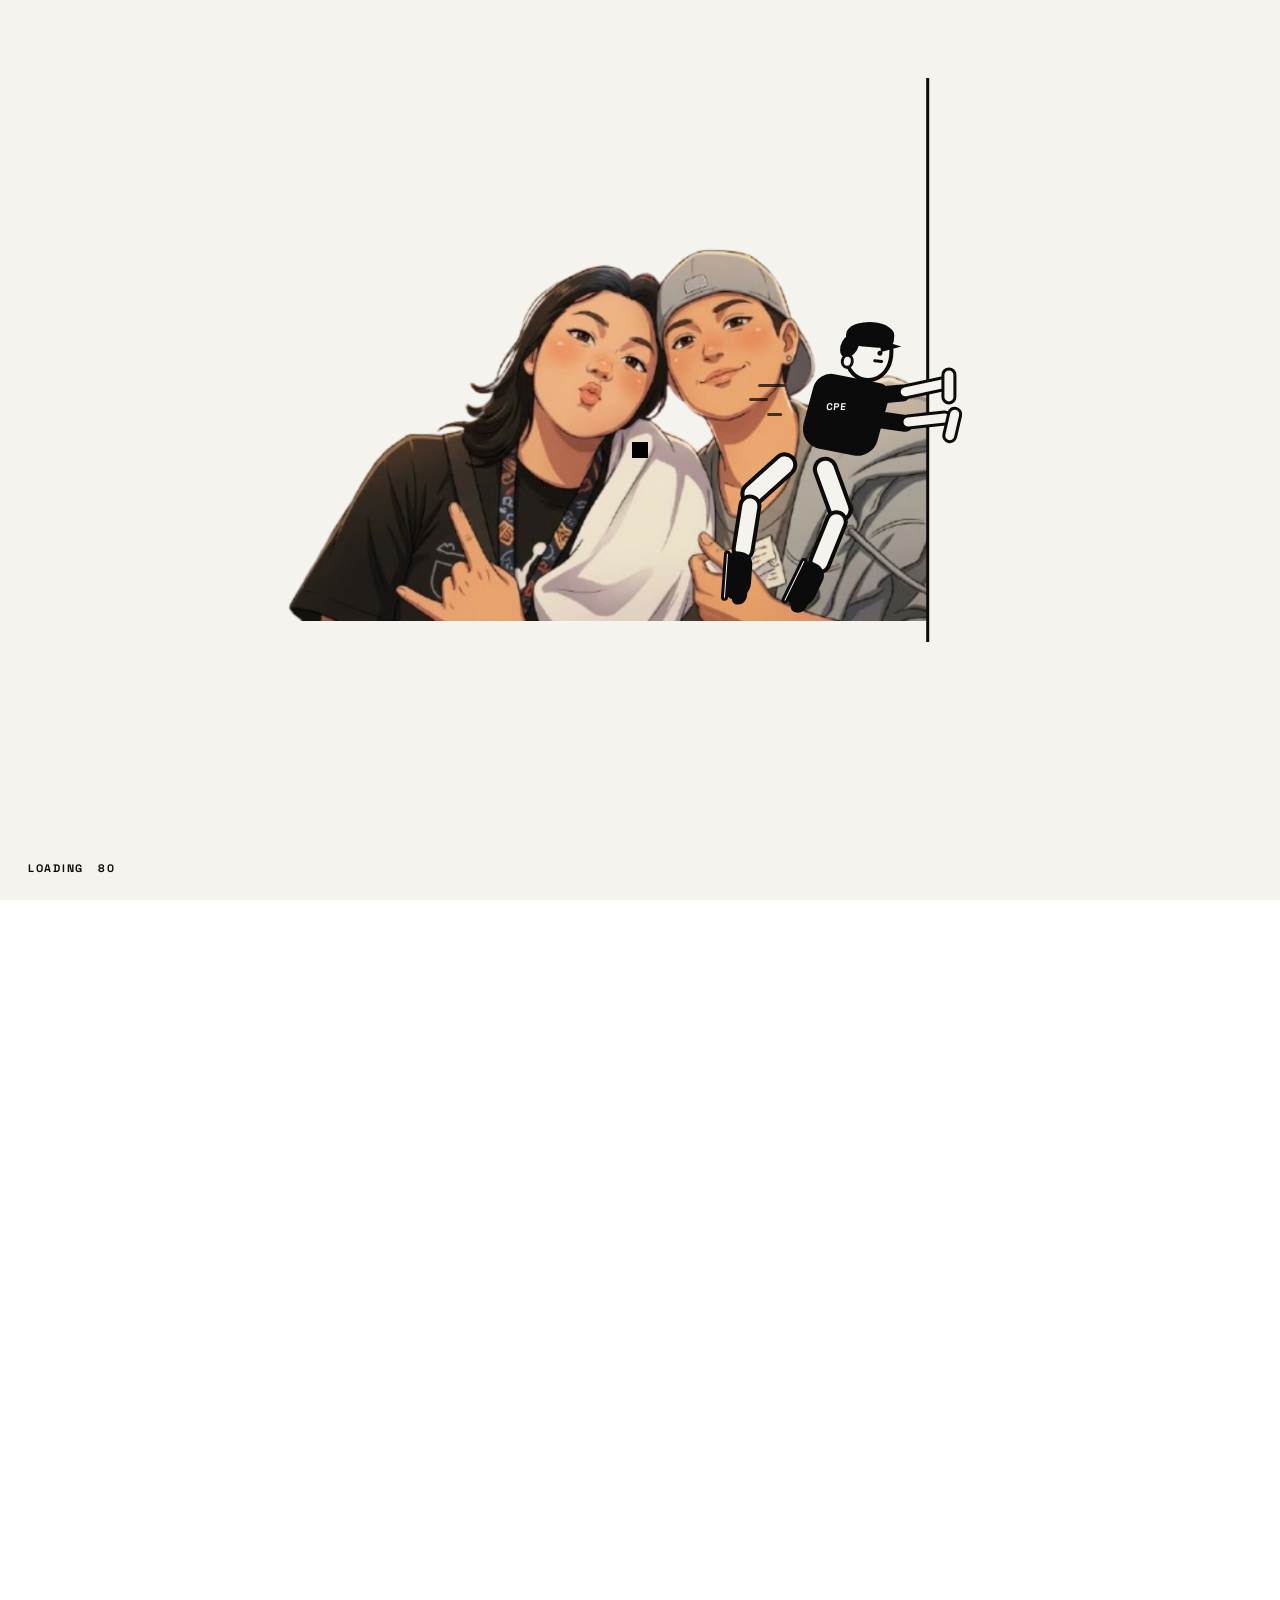
==== commit 5f5edab2: "FINAL" ====
--- a/index.html
+++ b/index.html
@@ -767,6 +767,8 @@
               <nav class="learn-more-links" aria-label="UE SCPES social media and website pages">
                 <a class="social-contact-link" href="https://www.facebook.com/uescpes" target="_blank" rel="noopener noreferrer"><span><small>01 / SOCIAL</small>Facebook — UE SCPES</span><b>↗</b></a>
                 <a class="social-contact-link" href="https://www.instagram.com/uescpes_official" target="_blank" rel="noopener noreferrer"><span><small>02 / SOCIAL</small>Instagram — @uescpes_official</span><b>↗</b></a>
+                <a class="social-contact-link" href="https://maneja45.github.io/ncp3106_2026_anmaneja/"target="_blank"rel="noopener noreferrer"> <span><small>03 / Maneja's Bionote </small>Maneja's Bionote</span><b>↗</b></a>
+                <a class="social-contact-link" href="https://kathlyneanne.github.io/ncp3106_2026_kajance/"target="_blank"rel="noopener noreferrer"> <span><small>04 / Jance's Bionote </small>Jance's Bionote</span><b>↗</b></a>
               </nav>
             </div>
             
@@ -775,8 +777,6 @@
       </section>
 
 </main>
-
-
 
 
 
--- a/style.css
+++ b/style.css
@@ -1931,22 +1931,39 @@
 ========================================================= */
 
 @media (pointer: fine) {
+  html,
   body,
+  body *,
   a,
+  button,
   label {
-    cursor: none;
-  }
-
+    cursor: none !important;
+  }
+
+  /* MAIN CURSOR */
   .pixel-cursor {
-    position: fixed;
-    width: 16px;
-    height: 16px;
+    position: fixed !important;
+
+    width: 16px !important;
+    height: 16px !important;
+
     left: 0;
     top: 0;
-    pointer-events: none;
-    z-index: 99999;
+
+    pointer-events: none !important;
+
+    z-index: 2147483647 !important;
+
     transform: translate(-50%, -50%);
-    background: #000;
+
+    display: block !important;
+    visibility: visible !important;
+    opacity: 1 !important;
+
+    background: #000 !important;
+
+    border: none;
+    border-radius: 0;
 
     transition:
       background-color 0.22s ease,
@@ -1955,72 +1972,90 @@
       height 0.18s ease;
   }
 
+  /* TRAIL */
   .cursor-pixel {
-    position: fixed;
-    width: 16px;
-    height: 16px;
+    position: fixed !important;
+
+    width: 16px !important;
+    height: 16px !important;
+
     left: 0;
     top: 0;
-    pointer-events: none;
-    z-index: 99998;
+
+    pointer-events: none !important;
+
+    z-index: 2147483646 !important;
+
     transform: translate(-50%, -50%);
-    background: #000;
-    opacity: 0.55;
+
+    display: block !important;
+    visibility: visible !important;
+
+    background: #000 !important;
+
+    border: none;
+    border-radius: 0;
 
     transition:
       background-color 0.22s ease,
       box-shadow 0.22s ease;
   }
 
-  /* Cursor turns white when it enters a black/dark section */
+  /* TRAIL OPACITY */
+  .cursor-pixel:nth-of-type(2) {
+    opacity: 0.48 !important;
+  }
+
+  .cursor-pixel:nth-of-type(3) {
+    opacity: 0.41 !important;
+  }
+
+  .cursor-pixel:nth-of-type(4) {
+    opacity: 0.34 !important;
+  }
+
+  .cursor-pixel:nth-of-type(5) {
+    opacity: 0.27 !important;
+  }
+
+  .cursor-pixel:nth-of-type(6) {
+    opacity: 0.21 !important;
+  }
+
+  .cursor-pixel:nth-of-type(7) {
+    opacity: 0.16 !important;
+  }
+
+  .cursor-pixel:nth-of-type(8) {
+    opacity: 0.12 !important;
+  }
+
+  /* WHITE CURSOR ON DARK BACKGROUND */
   .pixel-cursor.cursor-on-dark {
-    background: #fff;
+    background: #fff !important;
+
     box-shadow:
       0 0 0 1px rgba(255, 255, 255, 0.15),
       0 0 16px rgba(255, 255, 255, 0.28);
-
-    animation: cursorWhitePulse 0.32s ease;
   }
 
   .cursor-pixel.cursor-on-dark {
-    background: #fff;
+    background: #fff !important;
+
     box-shadow: 0 0 10px rgba(255, 255, 255, 0.15);
   }
 
-  @keyframes cursorWhitePulse {
-    0% {
-      transform: translate(-50%, -50%) scale(0.72);
-    }
-
-    55% {
-      transform: translate(-50%, -50%) scale(1.28);
-    }
-
-    100% {
-      transform: translate(-50%, -50%) scale(1);
-    }
-  }
-
-  .cursor-pixel:nth-of-type(2) {
-    opacity: 0.48;
-  }
-  .cursor-pixel:nth-of-type(3) {
-    opacity: 0.41;
-  }
-  .cursor-pixel:nth-of-type(4) {
-    opacity: 0.34;
-  }
-  .cursor-pixel:nth-of-type(5) {
-    opacity: 0.27;
-  }
-  .cursor-pixel:nth-of-type(6) {
-    opacity: 0.21;
-  }
-  .cursor-pixel:nth-of-type(7) {
-    opacity: 0.16;
-  }
-  .cursor-pixel:nth-of-type(8) {
-    opacity: 0.12;
+  /* HOVER */
+  .pixel-cursor.is-hovering {
+    width: 20px !important;
+    height: 20px !important;
+  }
+}
+
+@media (hover: none), (pointer: coarse) {
+  .pixel-cursor,
+  .cursor-pixel {
+    display: none !important;
   }
 }
 
@@ -2299,12 +2334,37 @@
   filter: blur(2px);
 }
 
-/* FEATURE PHOTO */
 .about-photo-feature {
-  padding-bottom: 125px;
-}
+  padding: 35px 0 45px;
+}
+
 .about-photo-feature .pixel-image {
-  height: min(76vh, 820px);
+  position: relative;
+
+  /* Wider */
+  width: 94%;
+  max-width: 1500px;
+
+  /* Keep original image ratio */
+  aspect-ratio: 16 / 9;
+
+  margin: 0 auto;
+  overflow: hidden;
+  background: transparent;
+}
+
+.about-photo-feature .pixel-image img,
+.about-photo-feature .pixel-image.pixel-finished img {
+  display: block;
+
+  width: 100%;
+  height: 100%;
+
+  /* Entire image remains visible */
+  object-fit: contain;
+  object-position: center;
+
+  transform: scale(1) !important;
 }
 .photo-label {
   position: absolute;
@@ -9540,3 +9600,10204 @@
     max-width: 760px;
   }
 }
+
+/*CPE AT UE */
+/* =========================================================
+   EXISTING PIXEL CURSOR
+   ========================================================= */
+
+@media (pointer: fine) {
+  body,
+  a,
+  button,
+  label {
+    cursor: none;
+  }
+
+  .pixel-cursor {
+    position: fixed;
+
+    width: 16px;
+    height: 16px;
+
+    left: 0;
+    top: 0;
+
+    pointer-events: none;
+
+    z-index: 99999;
+
+    transform: translate(-50%, -50%);
+
+    background: #000;
+
+    transition:
+      background-color 0.22s ease,
+      box-shadow 0.22s ease,
+      width 0.18s ease,
+      height 0.18s ease;
+  }
+
+  .cursor-pixel {
+    position: fixed;
+
+    width: 16px;
+    height: 16px;
+
+    left: 0;
+    top: 0;
+
+    pointer-events: none;
+
+    z-index: 99998;
+
+    transform: translate(-50%, -50%);
+
+    background: #000;
+
+    opacity: 0.55;
+
+    transition:
+      background-color 0.22s ease,
+      box-shadow 0.22s ease;
+  }
+
+  /* WHITE CURSOR ON DARK BACKGROUND */
+
+  .pixel-cursor.cursor-on-dark {
+    background: #fff;
+
+    box-shadow:
+      0 0 0 1px rgba(255, 255, 255, 0.15),
+      0 0 16px rgba(255, 255, 255, 0.28);
+
+    animation: cursorWhitePulse 0.32s ease;
+  }
+
+  .cursor-pixel.cursor-on-dark {
+    background: #fff;
+
+    box-shadow: 0 0 10px rgba(255, 255, 255, 0.15);
+  }
+
+  @keyframes cursorWhitePulse {
+    0% {
+      transform: translate(-50%, -50%) scale(0.72);
+    }
+
+    55% {
+      transform: translate(-50%, -50%) scale(1.28);
+    }
+
+    100% {
+      transform: translate(-50%, -50%) scale(1);
+    }
+  }
+
+  .cursor-pixel:nth-of-type(2) {
+    opacity: 0.48;
+  }
+
+  .cursor-pixel:nth-of-type(3) {
+    opacity: 0.41;
+  }
+
+  .cursor-pixel:nth-of-type(4) {
+    opacity: 0.34;
+  }
+
+  .cursor-pixel:nth-of-type(5) {
+    opacity: 0.27;
+  }
+
+  .cursor-pixel:nth-of-type(6) {
+    opacity: 0.21;
+  }
+
+  .cursor-pixel:nth-of-type(7) {
+    opacity: 0.16;
+  }
+
+  .cursor-pixel:nth-of-type(8) {
+    opacity: 0.12;
+  }
+}
+
+/* Old single-dot trail */
+
+.pixel-cursor-trail {
+  display: none;
+}
+/* =========================================================
+   HEADER
+========================================================= */
+
+.site-header {
+  position: fixed;
+
+  top: 0;
+  left: 0;
+  right: 0;
+
+  height: 75px;
+
+  display: flex;
+  align-items: center;
+  justify-content: space-between;
+
+  padding: 0 30px;
+
+  z-index: 500;
+
+  mix-blend-mode: normal;
+}
+
+.brand {
+  font-size: 13px;
+  font-weight: 700;
+  letter-spacing: -0.03em;
+}
+
+.menu-button {
+  border: 1px solid #111;
+
+  background: rgba(243, 241, 235, 0.8);
+
+  backdrop-filter: blur(10px);
+
+  border-radius: 100px;
+
+  padding: 11px 16px;
+
+  display: flex;
+  align-items: center;
+
+  gap: 12px;
+
+  font-size: 10px;
+  font-weight: 700;
+
+  cursor: none;
+
+  transition:
+    background 0.3s ease,
+    color 0.3s ease,
+    transform 0.3s ease;
+}
+
+.menu-button:hover {
+  background: #111;
+  color: #fff;
+
+  transform: translateY(-2px);
+}
+
+.menu-symbol {
+  font-size: 16px;
+  line-height: 10px;
+}
+
+/* =========================================================
+   MENU
+========================================================= */
+
+.menu-overlay {
+  position: fixed;
+  inset: 0;
+
+  z-index: 4500;
+
+  display: flex;
+  flex-direction: column;
+
+  padding: 20px 24px 18px;
+
+  background: #111111;
+  color: #f4f1e9;
+
+  opacity: 0;
+  visibility: hidden;
+  pointer-events: none;
+
+  transform: translateY(-18px) scale(0.995);
+
+  transition:
+    opacity 0.45s cubic-bezier(0.22, 0.61, 0.36, 1),
+    transform 0.55s cubic-bezier(0.16, 1, 0.3, 1),
+    visibility 0s linear 0.55s;
+
+  overflow: hidden;
+}
+
+.menu-overlay.active {
+  opacity: 1;
+  visibility: visible;
+  pointer-events: auto;
+
+  transform: translateY(0) scale(1);
+
+  transition:
+    opacity 0.45s cubic-bezier(0.22, 0.61, 0.36, 1),
+    transform 0.55s cubic-bezier(0.16, 1, 0.3, 1),
+    visibility 0s linear 0s;
+}
+
+body.menu-open {
+  overflow: hidden;
+}
+
+/* =========================================================
+   MENU TOP
+========================================================= */
+
+.menu-top {
+  display: flex;
+  align-items: center;
+  justify-content: space-between;
+
+  min-height: 48px;
+
+  margin-bottom: 38px;
+}
+
+.menu-label {
+  font-family: "Space Grotesk", sans-serif;
+
+  font-size: 1rem;
+  font-weight: 700;
+
+  letter-spacing: -0.04em;
+
+  color: #f4f1e9;
+}
+
+.close-menu {
+  display: inline-flex;
+
+  align-items: center;
+  justify-content: center;
+
+  min-width: 76px;
+  height: 40px;
+
+  padding: 0 17px;
+
+  border: 1px solid rgba(244, 241, 233, 0.36);
+
+  border-radius: 999px;
+
+  background: transparent;
+  color: #f4f1e9;
+
+  font-family: "DM Sans", Arial, sans-serif;
+
+  font-size: 0.76rem;
+  font-weight: 500;
+
+  cursor: none;
+
+  transition:
+    background 0.3s ease,
+    color 0.3s ease,
+    border-color 0.3s ease,
+    transform 0.3s ease;
+}
+
+.close-menu:hover {
+  background: #f4f1e9;
+  color: #111111;
+  border-color: #f4f1e9;
+
+  transform: scale(1.04);
+}
+
+/* =========================================================
+   MENU LINKS
+========================================================= */
+
+.menu-list {
+  display: flex;
+  flex-direction: column;
+
+  flex: 1;
+  width: 100%;
+
+  margin-top: 0;
+}
+
+.menu-item {
+  position: relative;
+
+  display: flex;
+  align-items: center;
+  justify-content: space-between;
+
+  flex: 1;
+  width: 100%;
+
+  min-height: 68px;
+
+  padding: 6px 4px;
+
+  border: 0;
+
+  border-bottom: 1px solid rgba(244, 241, 233, 0.19);
+
+  overflow: hidden;
+
+  color: #f4f1e9;
+
+  transition:
+    color 0.35s ease,
+    padding-left 0.45s cubic-bezier(0.16, 1, 0.3, 1);
+}
+
+.menu-item:first-child {
+  border-top: 1px solid rgba(244, 241, 233, 0.19);
+}
+
+.menu-number {
+  order: 2;
+
+  flex: 0 0 auto;
+
+  margin-left: 24px;
+
+  font-family: "DM Sans", Arial, sans-serif;
+  font-size: clamp(1.8rem, 5vw, 2rem);
+
+  font-weight: 300;
+
+  letter-spacing: -0.05em;
+  line-height: 1;
+
+  color: #f4f1e9;
+
+  transition:
+    color 0.35s ease,
+    transform 0.45s cubic-bezier(0.16, 1, 0.3, 1);
+}
+
+.menu-name {
+  order: 1;
+  display: block;
+
+  font-family: "DM Sans", Arial, sans-serif;
+
+  font-size: clamp(1.8rem, 8vw, 3rem);
+
+  font-weight: 400;
+
+  letter-spacing: -0.055em;
+  line-height: 0.92;
+
+  transition:
+    color 0.35s ease,
+    transform 0.45s cubic-bezier(0.16, 1, 0.3, 1),
+    letter-spacing 0.45s ease;
+}
+
+/* =========================================================
+   MENU HOVER
+========================================================= */
+
+.menu-list:has(.menu-item:hover) .menu-item:not(:hover) {
+  color: rgba(244, 241, 233, 0.26);
+}
+
+.menu-list:has(.menu-item:hover) .menu-item:not(:hover) .menu-number {
+  color: rgba(244, 241, 233, 0.2);
+}
+
+.menu-item:hover {
+  padding-left: 38px;
+}
+
+.menu-item:hover .menu-name {
+  color: #d4d0c8;
+
+  transform: translateX(8px);
+
+  letter-spacing: -0.07em;
+}
+
+.menu-item:hover .menu-number {
+  color: #d4d0c8;
+
+  transform: translateX(-8px);
+}
+
+/* No white active row */
+
+.menu-item.active {
+  background: transparent;
+  color: #f4f1e9;
+}
+
+.menu-item.active::before {
+  content: none;
+}
+
+/* =========================================================
+   MENU HOVER BACKGROUND
+========================================================= */
+
+.menu-item::before {
+  content: "";
+
+  position: absolute;
+
+  inset: 0;
+
+  z-index: -1;
+
+  background: linear-gradient(
+    90deg,
+    rgba(255, 255, 255, 0.055),
+    rgba(255, 255, 255, 0.015) 55%,
+    transparent
+  );
+
+  transform: translateX(-102%);
+
+  transition: transform 0.6s cubic-bezier(0.16, 1, 0.3, 1);
+}
+
+.menu-item:hover::before {
+  transform: translateX(0);
+}
+
+/* =========================================================
+   REMOVE OLD ARROW
+========================================================= */
+
+.menu-item::after {
+  content: none;
+}
+
+/* =========================================================
+   MENU OPEN ANIMATION
+========================================================= */
+
+.menu-overlay.active .menu-item {
+  animation: menuRowIn 0.75s cubic-bezier(0.16, 1, 0.3, 1) both;
+}
+
+.menu-overlay.active .menu-item:nth-child(1) {
+  animation-delay: 0.08s;
+}
+
+.menu-overlay.active .menu-item:nth-child(2) {
+  animation-delay: 0.12s;
+}
+
+.menu-overlay.active .menu-item:nth-child(3) {
+  animation-delay: 0.16s;
+}
+
+.menu-overlay.active .menu-item:nth-child(4) {
+  animation-delay: 0.2s;
+}
+
+.menu-overlay.active .menu-item:nth-child(5) {
+  animation-delay: 0.24s;
+}
+
+.menu-overlay.active .menu-item:nth-child(6) {
+  animation-delay: 0.28s;
+}
+
+.menu-overlay.active .menu-item:nth-child(7) {
+  animation-delay: 0.32s;
+}
+
+.menu-overlay.active .menu-item:nth-child(8) {
+  animation-delay: 0.36s;
+}
+
+@keyframes menuRowIn {
+  from {
+    opacity: 0;
+    transform: translateY(34px);
+  }
+
+  to {
+    opacity: 1;
+    transform: translateY(0);
+  }
+}
+
+/* =========================================================
+   HERO
+========================================================= */
+
+.hero-section {
+  min-height: 100vh;
+
+  position: relative;
+
+  display: flex;
+  align-items: center;
+
+  padding: 120px 5vw 70px;
+
+  overflow: hidden;
+
+  background: #f3f1eb;
+}
+
+.hero-grid {
+  position: absolute;
+  inset: 0;
+
+  background-image:
+    linear-gradient(rgba(17, 17, 17, 0.07) 1px, transparent 1px),
+    linear-gradient(90deg, rgba(17, 17, 17, 0.07) 1px, transparent 1px);
+
+  background-size: 65px 65px;
+
+  mask-image: linear-gradient(to bottom, black, transparent 90%);
+}
+
+.hero-content {
+  position: relative;
+  z-index: 3;
+
+  width: 100%;
+}
+
+.hero-index {
+  font-size: 10px;
+
+  letter-spacing: 0.22em;
+  font-weight: 700;
+
+  margin-bottom: 30px;
+
+  animation: heroFade 1s 0.4s both;
+}
+
+.hero-cpe {
+  position: relative;
+
+  height: clamp(280px, 45vw, 580px);
+
+  font-family: "Space Grotesk", sans-serif;
+
+  font-weight: 700;
+
+  letter-spacing: -0.14em;
+
+  display: flex;
+  align-items: center;
+}
+
+.hero-letter {
+  position: absolute;
+
+  font-size: clamp(180px, 28vw, 470px);
+
+  line-height: 0.7;
+
+  animation: letterIn 1.2s cubic-bezier(0.77, 0, 0.18, 1) both;
+}
+
+.hero-letter.c {
+  left: 0;
+  top: 0;
+  z-index: 3;
+}
+
+.hero-letter.p {
+  left: 15%;
+  top: 22%;
+  z-index: 2;
+}
+
+.hero-letter.e {
+  left: 32%;
+  top: 42%;
+  z-index: 1;
+
+  color: transparent;
+
+  -webkit-text-stroke: 2px #111;
+}
+
+@keyframes letterIn {
+  from {
+    opacity: 0;
+
+    transform: translateY(100px) rotate(5deg);
+  }
+
+  to {
+    opacity: 1;
+
+    transform: translateY(0) rotate(0);
+  }
+}
+
+.caption-line {
+  width: 55px;
+  height: 2px;
+
+  background: #111;
+
+  margin-bottom: 15px;
+}
+
+.hero-caption {
+  position: absolute;
+
+  left: 0;
+  bottom: 70px;
+
+  font-size: 11px;
+
+  letter-spacing: 0.12em;
+
+  font-weight: 600;
+
+  animation: heroFade 1s 0.9s both;
+}
+
+.hero-description {
+  position: absolute;
+
+  right: 5vw;
+  bottom: 90px;
+
+  max-width: 300px;
+
+  font-size: 13px;
+
+  line-height: 1.7;
+
+  animation: heroFade 1s 1.1s both;
+}
+
+@keyframes heroFade {
+  from {
+    opacity: 0;
+
+    transform: translateY(20px);
+  }
+
+  to {
+    opacity: 1;
+
+    transform: translateY(0);
+  }
+}
+
+/* =========================================================
+   HERO ORBITS
+========================================================= */
+
+.hero-orbit {
+  position: absolute;
+
+  border: 1px solid rgba(17, 17, 17, 0.15);
+
+  border-radius: 50%;
+
+  animation: orbitFloat 8s ease-in-out infinite;
+}
+
+.orbit-one {
+  width: 500px;
+  height: 500px;
+
+  right: -180px;
+  top: 18%;
+}
+
+.orbit-two {
+  width: 350px;
+  height: 350px;
+
+  right: -80px;
+  top: 30%;
+
+  animation-delay: -2s;
+}
+
+.orbit-three {
+  width: 200px;
+  height: 200px;
+
+  right: 0;
+  top: 42%;
+
+  animation-delay: -4s;
+}
+
+@keyframes orbitFloat {
+  0%,
+  100% {
+    transform: translate(0, 0) rotate(0);
+  }
+
+  50% {
+    transform: translate(-20px, 15px) rotate(5deg);
+  }
+}
+
+/* =========================================================
+   HERO SCROLL
+========================================================= */
+
+.hero-scroll {
+  position: absolute;
+
+  right: 5vw;
+  bottom: 30px;
+
+  display: flex;
+  align-items: center;
+
+  gap: 15px;
+
+  font-size: 9px;
+
+  font-weight: 700;
+
+  letter-spacing: 0.18em;
+}
+
+.scroll-circle {
+  width: 42px;
+  height: 42px;
+
+  border: 1px solid #111;
+
+  border-radius: 50%;
+
+  display: flex;
+  align-items: center;
+  justify-content: center;
+
+  font-size: 18px;
+
+  animation: scrollBounce 1.5s infinite;
+}
+
+@keyframes scrollBounce {
+  0%,
+  100% {
+    transform: translateY(0);
+  }
+
+  50% {
+    transform: translateY(6px);
+  }
+}
+
+/* =========================================================
+   GENERAL SECTIONS
+========================================================= */
+
+.content-section {
+  padding: 150px 5vw;
+
+  position: relative;
+
+  overflow: hidden;
+}
+
+.section-heading {
+  display: grid;
+
+  grid-template-columns:
+    100px
+    1fr;
+
+  gap: 30px;
+
+  border-top: 1px solid #111;
+
+  padding-top: 20px;
+
+  margin-bottom: 90px;
+}
+
+.section-number {
+  font-family: "Space Grotesk", sans-serif;
+
+  font-size: 14px;
+
+  font-weight: 700;
+}
+
+.eyebrow {
+  display: block;
+
+  font-size: 10px;
+
+  letter-spacing: 0.25em;
+
+  font-weight: 700;
+
+  margin-bottom: 18px;
+}
+
+.section-heading h2 {
+  font-family: "Space Grotesk", sans-serif;
+
+  font-size: clamp(35px, 5.5vw, 85px);
+
+  line-height: 0.88;
+
+  letter-spacing: -0.07em;
+
+  font-weight: 600;
+}
+
+.section-text {
+  font-size: 15px;
+
+  line-height: 1.8;
+
+  max-width: 470px;
+
+  margin-top: 40px;
+}
+
+.large-statement {
+  font-family: "Space Grotesk", sans-serif;
+
+  font-size: clamp(32px, 4vw, 60px);
+
+  line-height: 1;
+
+  letter-spacing: -0.06em;
+}
+
+/* =========================================================
+   IMAGE GRID
+========================================================= */
+
+.image-grid {
+  display: grid;
+
+  grid-template-columns:
+    1.3fr
+    1fr;
+
+  grid-template-rows:
+    260px
+    260px;
+
+  gap: 12px;
+}
+
+.image-slot {
+  position: relative;
+
+  overflow: hidden;
+
+  background: #ddd8ce;
+}
+
+.image-slot img {
+  transition:
+    transform 0.8s cubic-bezier(0.77, 0, 0.18, 1),
+    filter 0.5s ease;
+}
+
+.image-slot:hover img {
+  transform: scale(1.07);
+
+  filter: grayscale(100%);
+}
+
+.image-large {
+  grid-row: span 2;
+}
+
+.image-label {
+  position: absolute;
+
+  left: 15px;
+  bottom: 15px;
+
+  padding: 7px 10px;
+
+  background: #f3f1eb;
+
+  font-size: 9px;
+
+  font-weight: 700;
+
+  letter-spacing: 0.12em;
+}
+
+/* =========================================================
+   OBJECTIVES
+========================================================= */
+
+.objective-section {
+  background: #111;
+  color: #f3f1eb;
+}
+
+.objective-section .section-heading {
+  border-color: rgba(255, 255, 255, 0.4);
+}
+
+.objective-layout {
+  display: grid;
+
+  grid-template-columns:
+    35%
+    65%;
+
+  gap: 70px;
+}
+
+.objective-intro {
+  border-left: 1px solid rgba(255, 255, 255, 0.3);
+
+  padding-left: 30px;
+}
+
+.big-number {
+  font-family: "Space Grotesk", sans-serif;
+
+  font-size: 100px;
+
+  line-height: 0.7;
+
+  display: block;
+
+  margin-bottom: 50px;
+}
+
+.objective-intro p {
+  max-width: 320px;
+
+  line-height: 1.7;
+
+  font-size: 14px;
+}
+
+.objective-row {
+  display: grid;
+
+  grid-template-columns:
+    70px
+    1fr;
+
+  gap: 25px;
+
+  padding: 30px 0;
+
+  border-bottom: 1px solid rgba(255, 255, 255, 0.2);
+
+  transition:
+    padding-left 0.4s ease,
+    background 0.4s ease;
+}
+
+.objective-row:hover {
+  padding-left: 20px;
+
+  background: rgba(255, 255, 255, 0.04);
+}
+
+.objective-row > span {
+  font-size: 11px;
+
+  opacity: 0.5;
+}
+
+.objective-row h3 {
+  font-family: "Space Grotesk", sans-serif;
+
+  font-size: 25px;
+
+  margin-bottom: 10px;
+}
+
+.objective-row p {
+  font-size: 13px;
+
+  line-height: 1.7;
+
+  max-width: 500px;
+
+  opacity: 0.7;
+}
+
+/* =========================================================
+   SKILLS / BOOTSTRAP CARDS
+========================================================= */
+
+.skills-section {
+  background: #ebe8df;
+}
+
+.bootstrap-card {
+  position: relative;
+
+  min-height: 350px;
+
+  background: #f7f5ef;
+
+  border: 1px solid #111;
+
+  border-radius: 0;
+
+  padding: 30px;
+
+  overflow: hidden;
+
+  transition:
+    transform 0.45s cubic-bezier(0.77, 0, 0.18, 1),
+    background 0.45s ease,
+    color 0.45s ease,
+    box-shadow 0.45s ease;
+}
+
+.bootstrap-card::before {
+  content: "";
+
+  position: absolute;
+
+  inset: 0;
+
+  background: #111;
+
+  transform: translateY(100%);
+
+  transition: transform 0.55s cubic-bezier(0.77, 0, 0.18, 1);
+
+  z-index: 0;
+}
+
+.bootstrap-card:hover {
+  color: #fff;
+
+  transform: translateY(-10px) rotate(-1deg);
+
+  box-shadow: 10px 10px 0 #111;
+}
+
+.bootstrap-card:hover::before {
+  transform: translateY(0);
+}
+
+.bootstrap-card > * {
+  position: relative;
+  z-index: 2;
+}
+
+.card-top {
+  font-size: 10px;
+
+  letter-spacing: 0.2em;
+
+  font-weight: 700;
+}
+
+.card-icon {
+  font-family: "Space Grotesk", sans-serif;
+
+  font-size: 60px;
+
+  margin: 55px 0 30px;
+}
+
+.bootstrap-card h3 {
+  font-family: "Space Grotesk", sans-serif;
+
+  font-size: 24px;
+
+  letter-spacing: -0.04em;
+}
+
+.bootstrap-card p {
+  font-size: 13px;
+
+  line-height: 1.7;
+
+  opacity: 0.7;
+
+  margin-top: 15px;
+}
+
+.card-arrow {
+  position: absolute;
+
+  right: 30px;
+  bottom: 25px;
+
+  font-size: 25px;
+
+  transition: transform 0.3s ease;
+}
+
+.bootstrap-card:hover .card-arrow {
+  transform: translateX(8px);
+}
+
+/* =========================================================
+   LEARNING
+========================================================= */
+
+.learning-section {
+  background: #f3f1eb;
+}
+
+.learning-panel {
+  min-height: 620px;
+
+  background: #dedbd1;
+
+  position: relative;
+
+  display: flex;
+
+  align-items: center;
+
+  padding: 80px;
+
+  overflow: hidden;
+}
+
+.learning-number {
+  position: absolute;
+
+  right: 40px;
+  top: 30px;
+
+  font-family: "Space Grotesk", sans-serif;
+
+  font-size: 150px;
+
+  line-height: 1;
+
+  opacity: 0.08;
+}
+
+.learning-content {
+  position: relative;
+
+  z-index: 2;
+
+  max-width: 700px;
+}
+
+.learning-content h2 {
+  font-family: "Space Grotesk", sans-serif;
+
+  font-size: clamp(65px, 9vw, 145px);
+
+  line-height: 0.78;
+
+  letter-spacing: -0.08em;
+
+  margin-bottom: 50px;
+}
+
+.learning-content p {
+  max-width: 470px;
+
+  font-size: 15px;
+
+  line-height: 1.8;
+}
+
+.learning-decoration {
+  position: absolute;
+
+  right: -70px;
+  bottom: -100px;
+
+  width: 450px;
+  height: 450px;
+
+  border: 1px solid rgba(17, 17, 17, 0.3);
+
+  border-radius: 50%;
+
+  display: flex;
+
+  align-items: center;
+  justify-content: center;
+}
+
+.learning-decoration::before {
+  content: "";
+
+  width: 280px;
+  height: 280px;
+
+  border: 1px solid rgba(17, 17, 17, 0.3);
+
+  border-radius: 50%;
+}
+
+.learning-decoration span {
+  position: absolute;
+
+  width: 8px;
+  height: 8px;
+
+  background: #111;
+
+  animation: decorationOrbit 5s linear infinite;
+}
+
+.learning-decoration span:nth-child(1) {
+  top: 0;
+}
+
+.learning-decoration span:nth-child(2) {
+  right: 0;
+
+  animation-delay: -1.2s;
+}
+
+.learning-decoration span:nth-child(3) {
+  bottom: 0;
+
+  animation-delay: -2.5s;
+}
+
+.learning-decoration span:nth-child(4) {
+  left: 0;
+
+  animation-delay: -3.7s;
+}
+
+@keyframes decorationOrbit {
+  from {
+    transform: rotate(0deg) translateX(220px) rotate(0deg);
+  }
+
+  to {
+    transform: rotate(360deg) translateX(220px) rotate(-360deg);
+  }
+}
+
+/* =========================================================
+   FACILITIES
+========================================================= */
+
+.facilities-section {
+  background: #111;
+
+  color: #f3f1eb;
+}
+
+.facilities-section .section-heading {
+  border-color: rgba(255, 255, 255, 0.3);
+}
+
+.facility-card {
+  background: #1a1a1a;
+
+  border: 1px solid rgba(255, 255, 255, 0.2);
+
+  transition: transform 0.5s cubic-bezier(0.77, 0, 0.18, 1);
+}
+
+.facility-card:hover {
+  transform: translateY(-12px);
+}
+
+.facility-image {
+  height: 400px;
+
+  position: relative;
+
+  overflow: hidden;
+}
+
+.facility-image img {
+  filter: grayscale(100%);
+
+  transition:
+    transform 0.8s ease,
+    filter 0.6s ease;
+}
+
+.facility-card:hover .facility-image img {
+  transform: scale(1.08);
+
+  filter: grayscale(0%);
+}
+
+.image-number {
+  position: absolute;
+
+  top: 20px;
+  left: 20px;
+
+  width: 45px;
+  height: 45px;
+
+  display: flex;
+
+  align-items: center;
+  justify-content: center;
+
+  border: 1px solid white;
+
+  border-radius: 50%;
+
+  font-size: 11px;
+}
+
+.facility-info {
+  padding: 30px;
+}
+
+.facility-info span {
+  font-size: 9px;
+
+  letter-spacing: 0.2em;
+
+  opacity: 0.6;
+}
+
+.facility-info h3 {
+  font-family: "Space Grotesk", sans-serif;
+
+  font-size: 25px;
+
+  margin-top: 12px;
+
+  max-width: 500px;
+}
+
+/* =========================================================
+   PROJECTS
+========================================================= */
+
+.projects-section {
+  background: #f3f1eb;
+}
+
+.projects-grid {
+  display: grid;
+
+  grid-template-columns: repeat(2, 1fr);
+
+  gap: 50px 20px;
+}
+
+.project-card {
+  border-top: 1px solid #111;
+
+  padding-top: 15px;
+}
+
+.project-large {
+  grid-column: span 2;
+}
+
+.project-image {
+  height: 420px;
+
+  position: relative;
+
+  overflow: hidden;
+
+  background: #ddd8ce;
+}
+
+.project-large .project-image {
+  height: 570px;
+}
+
+.project-image img {
+  transition: transform 0.9s cubic-bezier(0.77, 0, 0.18, 1);
+}
+
+.project-card:hover .project-image img {
+  transform: scale(1.05);
+}
+
+.project-index {
+  position: absolute;
+
+  top: 20px;
+  right: 20px;
+
+  width: 50px;
+  height: 50px;
+
+  border: 1px solid #111;
+
+  border-radius: 50%;
+
+  display: flex;
+
+  align-items: center;
+  justify-content: center;
+
+  background: rgba(243, 241, 235, 0.8);
+
+  font-size: 11px;
+}
+
+.project-details {
+  padding-top: 20px;
+}
+
+.project-details span {
+  font-size: 9px;
+
+  letter-spacing: 0.2em;
+
+  font-weight: 700;
+}
+
+.project-details h3 {
+  font-family: "Space Grotesk", sans-serif;
+
+  font-size: clamp(28px, 4vw, 55px);
+
+  letter-spacing: -0.06em;
+
+  margin-top: 10px;
+}
+
+.project-details p {
+  max-width: 450px;
+
+  font-size: 13px;
+
+  line-height: 1.7;
+}
+
+/* =========================================================
+   RESEARCH
+========================================================= */
+
+.research-section {
+  background: #dedbd1;
+}
+
+.research-layout {
+  display: grid;
+
+  grid-template-columns:
+    45%
+    55%;
+
+  gap: 60px;
+}
+#research {
+  background: var(--black);
+  color: var(--cream);
+}
+
+#research .section-heading h2,
+#research .section-description,
+#research .section-number {
+  color: var(--cream);
+}
+
+#research .section-label {
+  color: var(--red);
+}
+.research-title h2 {
+  font-family: "Space Grotesk", sans-serif;
+
+  font-size: clamp(65px, 8vw, 130px);
+
+  line-height: 0.78;
+
+  letter-spacing: -0.08em;
+}
+
+.research-intro {
+  font-size: 17px;
+
+  line-height: 1.7;
+
+  max-width: 500px;
+
+  margin-bottom: 70px;
+}
+
+.research-line {
+  display: grid;
+
+  grid-template-columns:
+    60px
+    180px
+    1fr;
+
+  align-items: start;
+
+  gap: 20px;
+
+  padding: 25px 0;
+
+  border-top: 1px solid #111;
+
+  transition: padding-left 0.4s ease;
+}
+
+.research-line:hover {
+  padding-left: 15px;
+}
+
+.research-line > span {
+  font-size: 10px;
+}
+
+.research-line strong {
+  font-family: "Space Grotesk", sans-serif;
+
+  font-size: 18px;
+}
+
+.research-line p {
+  font-size: 13px;
+
+  line-height: 1.6;
+}
+
+/* =========================================================
+   OPPORTUNITIES
+========================================================= */
+
+.opportunities-section {
+  background: #f3f1eb;
+}
+
+.opportunity-header {
+  border-bottom: 1px solid #111;
+
+  padding-bottom: 60px;
+
+  margin-bottom: 50px;
+}
+
+.opportunity-header h2 {
+  font-family: "Space Grotesk", sans-serif;
+
+  font-size: clamp(70px, 12vw, 190px);
+
+  line-height: 0.75;
+
+  letter-spacing: -0.09em;
+}
+
+.opportunity-header h2 span {
+  color: transparent;
+
+  -webkit-text-stroke: 1.5px #111;
+}
+
+.opportunity-grid {
+  display: grid;
+
+  grid-template-columns: repeat(3, 1fr);
+
+  border-top: 1px solid #111;
+
+  border-bottom: 1px solid #111;
+}
+
+.opportunity-box {
+  min-height: 330px;
+
+  padding: 30px;
+
+  border-right: 1px solid #111;
+
+  transition:
+    background 0.4s ease,
+    color 0.4s ease;
+}
+
+.opportunity-box:last-child {
+  border-right: none;
+}
+
+.opportunity-box:hover {
+  background: #111;
+  color: #fff;
+}
+
+.opportunity-box > div {
+  font-size: 11px;
+
+  margin-bottom: 70px;
+}
+
+.opportunity-box h3 {
+  font-family: "Space Grotesk", sans-serif;
+
+  font-size: 25px;
+
+  line-height: 1;
+}
+
+.opportunity-box p {
+  font-size: 13px;
+
+  line-height: 1.7;
+
+  margin-top: 20px;
+
+  max-width: 300px;
+
+  opacity: 0.7;
+}
+
+.final-message {
+  text-align: center;
+
+  padding: 180px 20px 100px;
+}
+
+.final-message > span {
+  font-size: 10px;
+
+  letter-spacing: 0.2em;
+
+  font-weight: 700;
+}
+
+.final-message h2 {
+  font-family: "Space Grotesk", sans-serif;
+
+  font-size: clamp(60px, 10vw, 160px);
+
+  line-height: 0.78;
+
+  letter-spacing: -0.08em;
+
+  margin: 35px 0;
+}
+
+.final-message p {
+  font-size: 10px;
+
+  letter-spacing: 0.2em;
+
+  font-weight: 700;
+}
+
+/* =========================================================
+   SCROLL REVEAL
+========================================================= */
+
+.reveal {
+  opacity: 0;
+
+  transform: translateY(50px);
+
+  transition:
+    opacity 0.9s ease,
+    transform 0.9s cubic-bezier(0.77, 0, 0.18, 1);
+}
+
+.reveal.visible {
+  opacity: 1;
+
+  transform: translateY(0);
+}
+
+/* =========================================================
+   RESPONSIVE
+========================================================= */
+
+@media (max-width: 991px) {
+  .hero-description {
+    right: 5vw;
+    bottom: 40px;
+  }
+
+  .hero-caption {
+    bottom: 125px;
+  }
+
+  .objective-layout,
+  .research-layout {
+    grid-template-columns: 1fr;
+  }
+
+  .projects-grid {
+    grid-template-columns: 1fr;
+  }
+
+  .project-large {
+    grid-column: auto;
+  }
+
+  .opportunity-grid {
+    grid-template-columns: 1fr;
+  }
+
+  .opportunity-box {
+    border-right: none;
+
+    border-bottom: 1px solid #111;
+  }
+
+  .opportunity-box:last-child {
+    border-bottom: none;
+  }
+}
+
+@media (max-width: 768px) {
+  .site-header {
+    padding: 0 20px;
+  }
+
+  .content-section {
+    padding: 100px 20px;
+  }
+
+  .section-heading {
+    grid-template-columns:
+      50px
+      1fr;
+
+    gap: 15px;
+
+    margin-bottom: 55px;
+  }
+
+  .hero-section {
+    padding-left: 20px;
+    padding-right: 20px;
+  }
+
+  .hero-cpe {
+    height: 330px;
+  }
+
+  .hero-letter {
+    font-size: 180px;
+  }
+
+  .hero-letter.p {
+    left: 16%;
+  }
+
+  .hero-letter.e {
+    left: 34%;
+  }
+
+  .hero-description {
+    position: relative;
+
+    right: auto;
+    bottom: auto;
+
+    margin-top: 40px;
+
+    max-width: 280px;
+  }
+
+  .hero-caption {
+    position: relative;
+
+    left: auto;
+    bottom: auto;
+
+    margin-top: 25px;
+  }
+
+  .hero-scroll {
+    display: none;
+  }
+
+  .image-grid {
+    grid-template-columns: 1fr 1fr;
+
+    grid-template-rows:
+      200px
+      200px;
+  }
+
+  .learning-panel {
+    padding: 45px 30px;
+
+    min-height: 550px;
+  }
+
+  .learning-decoration {
+    width: 250px;
+    height: 250px;
+  }
+
+  .facility-image {
+    height: 300px;
+  }
+
+  .project-image,
+  .project-large .project-image {
+    height: 350px;
+  }
+
+  .research-line {
+    grid-template-columns:
+      40px
+      1fr;
+  }
+
+  .research-line p {
+    grid-column: 2;
+  }
+
+  .menu-overlay {
+    padding-left: 20px;
+    padding-right: 20px;
+  }
+
+  .menu-item {
+    grid-template-columns:
+      45px
+      1fr
+      40px;
+
+    min-height: 75px;
+  }
+
+  .menu-name {
+    font-size: 32px;
+  }
+}
+
+@media (max-width: 500px) {
+  .image-grid {
+    grid-template-columns: 1fr;
+
+    grid-template-rows:
+      240px
+      180px
+      180px
+      180px;
+  }
+
+  .image-large {
+    grid-row: auto;
+  }
+
+  .hero-letter {
+    font-size: 145px;
+  }
+
+  .hero-letter.p {
+    left: 20%;
+    top: 25%;
+  }
+
+  .hero-letter.e {
+    left: 40%;
+    top: 47%;
+  }
+
+  .objective-row {
+    grid-template-columns:
+      40px
+      1fr;
+  }
+
+  .project-image,
+  .project-large .project-image {
+    height: 260px;
+  }
+}
+/* =========================================
+   NAVIGATION MENU — NO UNDERLINES
+========================================= */
+
+.menu-list a,
+.menu-link,
+.navigation a,
+nav a {
+  text-decoration: none !important;
+  border-bottom: none !important;
+  color: inherit;
+}
+
+/* Remove underline on hover as well */
+.menu-list a:hover,
+.menu-link:hover,
+.navigation a:hover,
+nav a:hover {
+  text-decoration: none !important;
+  border-bottom: none !important;
+}
+
+/* =========================================================
+   BIG CpE LETTER ANIMATION
+   SUBTLE FLOAT + DEPTH
+   ========================================================= */
+
+.hero-letter {
+  transform-origin: center center;
+
+  will-change: transform, filter;
+}
+
+/* =========================================================
+   C
+   ========================================================= */
+
+.hero-letter.c {
+  animation:
+    letterIn 1.2s cubic-bezier(0.77, 0, 0.18, 1) both,
+    cpeFloatC 7s ease-in-out 1.2s infinite;
+}
+
+/* =========================================================
+   p
+   ========================================================= */
+
+.hero-letter.p {
+  animation:
+    letterIn 1.35s cubic-bezier(0.77, 0, 0.18, 1) 0.12s both,
+    cpeFloatP 8s ease-in-out 1.45s infinite;
+}
+
+/* =========================================================
+   E
+   ========================================================= */
+
+.hero-letter.e {
+  animation:
+    letterIn 1.5s cubic-bezier(0.77, 0, 0.18, 1) 0.22s both,
+    cpeFloatE 9s ease-in-out 1.7s infinite;
+}
+
+/* =========================================================
+   C FLOAT
+   ========================================================= */
+
+@keyframes cpeFloatC {
+  0% {
+    transform: translate3d(0, 0, 0) rotate(0deg);
+  }
+
+  50% {
+    transform: translate3d(-7px, -10px, 0) rotate(-1deg);
+  }
+
+  100% {
+    transform: translate3d(0, 0, 0) rotate(0deg);
+  }
+}
+
+/* =========================================================
+   p FLOAT
+   ========================================================= */
+
+@keyframes cpeFloatP {
+  0% {
+    transform: translate3d(0, 0, 0) rotate(0deg);
+  }
+
+  50% {
+    transform: translate3d(9px, 8px, 0) rotate(1deg);
+  }
+
+  100% {
+    transform: translate3d(0, 0, 0) rotate(0deg);
+  }
+}
+
+/* =========================================================
+   E FLOAT
+   ========================================================= */
+
+@keyframes cpeFloatE {
+  0% {
+    transform: translate3d(0, 0, 0) rotate(0deg);
+  }
+
+  50% {
+    transform: translate3d(6px, -7px, 0) rotate(-1deg);
+  }
+
+  100% {
+    transform: translate3d(0, 0, 0) rotate(0deg);
+  }
+}
+
+/* =========================================================
+   REDUCE MOTION
+   ========================================================= */
+
+@media (prefers-reduced-motion: reduce) {
+  .hero-letter.c,
+  .hero-letter.p,
+  .hero-letter.e {
+    animation: letterIn 1.2s cubic-bezier(0.77, 0, 0.18, 1) both;
+  }
+}
+/* =========================================================
+   CPE AT UE — ENGINEERING IMAGE REVEAL
+   ========================================================= */
+
+.image-slot,
+.facility-image,
+.project-image {
+  position: relative;
+  overflow: hidden;
+  isolation: isolate;
+}
+
+/* IMAGE */
+.image-slot img,
+.facility-image img,
+.project-image img {
+  display: block;
+  width: 100%;
+  height: 100%;
+  object-fit: cover;
+
+  transform: scale(1.02);
+  transition:
+    transform 900ms cubic-bezier(0.16, 1, 0.3, 1),
+    filter 700ms ease;
+
+  will-change: transform;
+}
+
+/* =========================================================
+   TECHNICAL FRAME
+   ========================================================= */
+
+.image-slot::before,
+.facility-image::before,
+.project-image::before {
+  content: "";
+
+  position: absolute;
+  inset: 0;
+
+  z-index: 3;
+  pointer-events: none;
+
+  border: 1px solid rgba(255, 255, 255, 0.28);
+
+  clip-path: polygon(0 0, 35px 0, 35px 1px, 0 1px, 0 35px, 1px 35px, 1px 0);
+
+  opacity: 0;
+
+  transition:
+    opacity 500ms ease,
+    clip-path 700ms cubic-bezier(0.77, 0, 0.18, 1);
+}
+
+/* =========================================================
+   SCAN LINE
+   ========================================================= */
+
+.image-slot::after,
+.facility-image::after,
+.project-image::after {
+  content: "";
+
+  position: absolute;
+
+  left: -20%;
+  top: 0;
+
+  width: 20%;
+  height: 100%;
+
+  z-index: 4;
+  pointer-events: none;
+
+  background: linear-gradient(
+    90deg,
+    transparent,
+    rgba(255, 255, 255, 0.18),
+    transparent
+  );
+
+  transform: skewX(-18deg) translateX(-150%);
+
+  opacity: 0;
+}
+
+/* =========================================================
+   HOVER
+   ========================================================= */
+
+.image-slot:hover img,
+.facility-image:hover img,
+.project-image:hover img {
+  transform: scale(1.09);
+  filter: contrast(1.08);
+}
+
+.image-slot:hover::before,
+.facility-image:hover::before,
+.project-image:hover::before {
+  opacity: 1;
+
+  clip-path: polygon(0 0, 100% 0, 100% 1px, 0 1px, 0 100%, 1px 100%, 1px 0);
+}
+
+.image-slot:hover::after,
+.facility-image:hover::after,
+.project-image:hover::after {
+  opacity: 1;
+
+  animation: imageScan 900ms cubic-bezier(0.77, 0, 0.18, 1) forwards;
+}
+
+/* =========================================================
+   SCAN ANIMATION
+   ========================================================= */
+
+@keyframes imageScan {
+  0% {
+    transform: skewX(-18deg) translateX(-150%);
+  }
+
+  100% {
+    transform: skewX(-18deg) translateX(650%);
+  }
+}
+
+/* =========================================================
+   PIXEL / TECHNICAL GRID
+   ========================================================= */
+
+.image-slot .image-grid,
+.facility-image .image-grid,
+.project-image .image-grid {
+  position: absolute;
+
+  inset: 0;
+
+  z-index: 5;
+
+  pointer-events: none;
+
+  opacity: 0;
+
+  background-image:
+    linear-gradient(rgba(255, 255, 255, 0.12) 1px, transparent 1px),
+    linear-gradient(90deg, rgba(255, 255, 255, 0.12) 1px, transparent 1px);
+
+  background-size: 24px 24px;
+
+  mix-blend-mode: screen;
+
+  transition: opacity 400ms ease;
+}
+
+.image-slot:hover .image-grid,
+.facility-image:hover .image-grid,
+.project-image:hover .image-grid {
+  opacity: 0.25;
+}
+
+/* =========================================================
+   SMALL TECHNICAL CORNERS
+   ========================================================= */
+
+.image-slot .image-corner,
+.facility-image .image-corner,
+.project-image .image-corner {
+  position: absolute;
+
+  width: 10px;
+  height: 10px;
+
+  z-index: 6;
+
+  pointer-events: none;
+
+  border-color: white;
+  border-style: solid;
+
+  opacity: 0;
+
+  transition:
+    opacity 400ms ease,
+    transform 500ms cubic-bezier(0.77, 0, 0.18, 1);
+}
+
+.image-slot .image-corner.tl,
+.facility-image .image-corner.tl,
+.project-image .image-corner.tl {
+  top: 14px;
+  left: 14px;
+
+  border-width: 1px 0 0 1px;
+
+  transform: translate(-8px, -8px);
+}
+
+.image-slot .image-corner.tr,
+.facility-image .image-corner.tr,
+.project-image .image-corner.tr {
+  top: 14px;
+  right: 14px;
+
+  border-width: 1px 1px 0 0;
+
+  transform: translate(8px, -8px);
+}
+
+.image-slot .image-corner.bl,
+.facility-image .image-corner.bl,
+.project-image .image-corner.bl {
+  bottom: 14px;
+  left: 14px;
+
+  border-width: 0 0 1px 1px;
+
+  transform: translate(-8px, 8px);
+}
+
+.image-slot .image-corner.br,
+.facility-image .image-corner.br,
+.project-image .image-corner.br {
+  right: 14px;
+  bottom: 14px;
+
+  border-width: 0 1px 1px 0;
+
+  transform: translate(8px, 8px);
+}
+
+.image-slot:hover .image-corner,
+.facility-image:hover .image-corner,
+.project-image:hover .image-corner {
+  opacity: 1;
+  transform: translate(0, 0);
+}
+
+/* =========================================================
+   ACCESSIBILITY
+   ========================================================= */
+
+@media (prefers-reduced-motion: reduce) {
+  .image-slot img,
+  .facility-image img,
+  .project-image img {
+    transition: none;
+  }
+
+  .image-slot::after,
+  .facility-image::after,
+  .project-image::after {
+    animation: none;
+  }
+}
+/* =========================================================
+   CPE-UE-01 IMAGE ADJUSTMENT
+   ========================================================= */
+
+.image-large {
+  overflow: hidden;
+}
+
+.image-large img {
+  width: 100%;
+  height: 100%;
+
+  object-fit: cover;
+
+  /* CHANGE THESE TO ADJUST THE IMAGE */
+  object-position: center center;
+
+  transform: scale(1);
+}
+.back-explore-wrap {
+  display: flex;
+  justify-content: center;
+  align-items: center;
+  margin-top: 110px;
+  padding-bottom: 90px;
+}
+
+.back-explore-button {
+  display: inline-flex;
+  align-items: center;
+  justify-content: center;
+  gap: 12px;
+  min-width: 245px;
+  height: 54px;
+  padding: 0 24px;
+  border: 1px solid #202124;
+  background: transparent;
+  color: #202124;
+  text-decoration: none;
+  font-family: "Space Grotesk", sans-serif;
+  font-size: 12px;
+  font-weight: 600;
+  letter-spacing: 0.16em;
+  text-transform: uppercase;
+  transition:
+    background 350ms ease,
+    color 350ms ease,
+    transform 350ms cubic-bezier(0.16, 1, 0.3, 1);
+}
+
+.back-explore-button span:first-child {
+  font-size: 18px;
+  line-height: 1;
+  transition: transform 350ms cubic-bezier(0.16, 1, 0.3, 1);
+}
+
+.back-explore-button:hover {
+  background: #202124;
+  color: #f4f1e9;
+  transform: translateY(-3px);
+}
+
+.back-explore-button:hover span:first-child {
+  transform: translateX(-4px);
+}
+
+@media (max-width: 768px) {
+  .back-explore-wrap {
+    margin-top: 80px;
+    padding-bottom: 70px;
+  }
+
+  .back-explore-button {
+    min-width: 220px;
+  }
+}
+
+/* =========================================================
+   AESTHETIC BLACK + RED ACCENTS — CpE at UE
+   Main typography stays black; red is used selectively.
+========================================================= */
+.section-heading h2,
+.learning-content h2,
+.research-title h2,
+.opportunity-header h2,
+.final-message h2 {
+  color: #0b0b0b;
+}
+
+.objective-row h3,
+.bootstrap-card h3,
+.facility-info h3,
+.project-details h3,
+.opportunity-box h3 {
+  color: #0b0b0b;
+  transition: color 0.3s ease;
+}
+
+/* Small editorial details carry the UE red accent. */
+.eyebrow,
+.section-number,
+.hero-index {
+  color: #d7261e;
+}
+
+/* Red appears as an interaction accent instead of flooding the page. */
+.bootstrap-card:hover h3,
+.project-card:hover .project-details h3,
+.opportunity-box:hover h3 {
+  color: #d7261e;
+}
+
+/* =========================================================
+   DARK SECTION COLOR BALANCE
+   Black background = white primary text + red accents.
+   Light sections keep their existing black/red styling.
+========================================================= */
+
+:root {
+  --dark-bg: #0b0b0b;
+  --dark-text: #f5f3ed;
+  --dark-muted: rgba(245, 243, 237, 0.68);
+  --accent-red: #d7261e;
+}
+
+/* Existing dark zones: preserve the black background */
+.cursor-dark-zone,
+.menu-overlay,
+.objective-section {
+  color: var(--dark-text);
+}
+
+/* Primary readable content on black */
+.cursor-dark-zone h1,
+.cursor-dark-zone h2,
+.cursor-dark-zone h3,
+.cursor-dark-zone h4,
+.cursor-dark-zone p,
+.cursor-dark-zone li,
+.cursor-dark-zone .section-heading h2,
+.menu-overlay,
+.objective-section h1,
+.objective-section h2,
+.objective-section h3,
+.objective-section h4,
+.objective-section p {
+  color: var(--dark-text);
+}
+
+/* Secondary copy stays softer white instead of turning red */
+.cursor-dark-zone .section-text,
+.cursor-dark-zone .description,
+.cursor-dark-zone .muted,
+.objective-section .section-text,
+.objective-section .objective-intro p,
+.objective-section .objective-row p {
+  color: var(--dark-muted);
+}
+
+/* Red is used as an accent, not as the whole text system */
+.cursor-dark-zone .section-number,
+.cursor-dark-zone .eyebrow,
+.cursor-dark-zone .kicker,
+.cursor-dark-zone .label,
+.cursor-dark-zone .accent,
+.objective-section .section-number,
+.objective-section .eyebrow,
+.objective-section .big-number,
+.objective-section .objective-row > span {
+  color: var(--accent-red);
+}
+
+/* Lines/borders need enough contrast on black */
+.cursor-dark-zone .section-heading,
+.objective-section .section-heading {
+  border-color: rgba(245, 243, 237, 0.35);
+}
+
+/* Keep menu text readable on its black overlay; use red only on hover/active */
+.menu-overlay .menu-label,
+.menu-overlay .menu-name,
+.menu-overlay .menu-number {
+  color: var(--dark-text);
+}
+
+.menu-overlay .menu-item:hover .menu-name,
+.menu-overlay .menu-item:hover .menu-number,
+.menu-overlay .menu-item.active .menu-number {
+  color: var(--accent-red);
+}
+
+/* =========================================================
+   FINAL REQUESTED COLOR DETAILS — CPE AT UE
+========================================================= */
+
+/* WHAT STUDENTS DEVELOP.
+   Keep the title black, then paint only the lower DEVELOP line red.
+   The title is two lines in this layout. */
+.skills-section .section-heading h2 {
+  color: #0b0b0b !important;
+  background: linear-gradient(to bottom, #0b0b0b 0 48%, #d7261e 48% 100%);
+  -webkit-background-clip: text;
+  background-clip: text;
+  -webkit-text-fill-color: transparent;
+}
+
+/* LEARN. BUILD. EXPLORE.
+   BUILD is the middle line, so only the middle third is red. */
+.learning-content h2 {
+  color: #0b0b0b !important;
+  background: linear-gradient(
+    to bottom,
+    #0b0b0b 0 33.333%,
+    #d7261e 33.333% 66.666%,
+    #0b0b0b 66.666% 100%
+  );
+  -webkit-background-clip: text;
+  background-clip: text;
+  -webkit-text-fill-color: transparent;
+}
+
+/* SPACES TO LEARN & BUILD. sits on black, so it must be white. */
+.facilities-section .section-heading h2 {
+  color: #f5f3ed !important;
+  -webkit-text-fill-color: #f5f3ed !important;
+}
+
+/* Facility captions/text are white on the black section,
+   including when the user hovers the pictures/cards. */
+.facilities-section .facility-info,
+.facilities-section .facility-info span,
+.facilities-section .facility-info h3,
+.facilities-section .facility-card:hover .facility-info,
+.facilities-section .facility-card:hover .facility-info span,
+.facilities-section .facility-card:hover .facility-info h3 {
+  color: #f5f3ed !important;
+  -webkit-text-fill-color: #f5f3ed !important;
+}
+
+/* Restore menu to the original neutral colors — never red. */
+.menu-overlay .menu-label,
+.menu-overlay .menu-name,
+.menu-overlay .menu-number,
+.menu-overlay .menu-item.active .menu-number {
+  color: #f4f1e9 !important;
+}
+
+.menu-overlay .menu-item:hover .menu-name,
+.menu-overlay .menu-item:hover .menu-number {
+  color: #d4d0c8 !important;
+}
+
+/* =========================================================
+   FIX MENU DIVIDER LINES
+========================================================= */
+
+.menu-overlay .menu-list {
+  display: flex !important;
+  flex-direction: column !important;
+  min-height: 0;
+  flex: 1;
+}
+
+.menu-overlay .menu-list > .menu-item {
+  position: relative;
+  flex: 1 1 0 !important;
+  min-height: 0;
+  border: none !important;
+  border-bottom: 1px solid #444 !important;
+}
+
+.menu-overlay .menu-list > .menu-item:first-child {
+  border-top: 1px solid #444 !important;
+}
+
+/*EVENTS*/
+
+@import url("https://fonts.googleapis.com/css2?family=DM+Sans:wght@400;500;600;700&family=Space+Grotesk:wght@400;500;600;700&family=Instrument+Serif:ital@0;1&display=swap");
+
+/* =========================================================
+   TITLE
+========================================================= */
+
+@keyframes eventsDestinationTitleOut {
+  0% {
+    opacity: 1;
+
+    transform: translate(-50%, -50%) translateY(0);
+  }
+
+  35% {
+    opacity: 1;
+  }
+
+  100% {
+    opacity: 0;
+
+    transform: translate(-50%, -50%) translateY(-35px);
+  }
+}
+/* =========================================================
+
+ 
+
+   VARIABLES
+
+ 
+
+========================================================= */
+
+:root {
+  --cream: #f5f3ed;
+
+  --black: #0b0b0b;
+
+  --red: #d82d23;
+}
+
+/* =========================================================
+
+ 
+
+   RESET
+
+ 
+
+========================================================= */
+
+* {
+  box-sizing: border-box;
+}
+
+html {
+  scroll-behavior: smooth;
+}
+
+body {
+  margin: 0;
+
+  background: var(--cream);
+
+  color: var(--black);
+
+  font-family: "DM Sans", Arial, sans-serif;
+
+  overflow-x: hidden;
+}
+
+a {
+  color: inherit;
+
+  text-decoration: none;
+}
+
+button {
+  font: inherit;
+}
+
+img {
+  display: block;
+
+  width: 100%;
+}
+
+.menu-toggle {
+  position: fixed;
+
+  width: 1px;
+
+  height: 1px;
+
+  opacity: 0;
+
+  pointer-events: none;
+}
+
+/* =========================================================
+
+ 
+
+   PIXEL CURSOR TRAIL
+
+ 
+
+   MATCHES THE CPE AT UE CURSOR
+
+ 
+
+========================================================= */
+
+@media (pointer: fine) {
+  body,
+  a,
+  button,
+  label {
+    cursor: none;
+  }
+
+  .pixel-cursor {
+    position: fixed;
+
+    width: 16px;
+
+    height: 16px;
+
+    left: 0;
+
+    top: 0;
+
+    pointer-events: none;
+
+    z-index: 99999;
+
+    transform: translate(-50%, -50%);
+
+    background: #000;
+
+    transition:
+      background-color 0.22s ease,
+      box-shadow 0.22s ease,
+      width 0.18s ease,
+      height 0.18s ease;
+  }
+
+  .cursor-pixel {
+    position: fixed;
+
+    width: 16px;
+
+    height: 16px;
+
+    left: 0;
+
+    top: 0;
+
+    pointer-events: none;
+
+    z-index: 99998;
+
+    transform: translate(-50%, -50%);
+
+    background: #000;
+
+    opacity: 0.55;
+
+    transition:
+      background-color 0.22s ease,
+      box-shadow 0.22s ease;
+  }
+
+  .pixel-cursor.cursor-on-dark {
+    background: #fff;
+
+    box-shadow:
+      0 0 0 1px rgba(255, 255, 255, 0.15),
+      0 0 16px rgba(255, 255, 255, 0.28);
+
+    animation: cursorWhitePulse 0.32s ease;
+  }
+
+  .cursor-pixel.cursor-on-dark {
+    background: #fff;
+
+    box-shadow: 0 0 10px rgba(255, 255, 255, 0.15);
+  }
+
+  .pixel-cursor.is-hovering {
+    width: 20px;
+
+    height: 20px;
+  }
+
+  @keyframes cursorWhitePulse {
+    0% {
+      transform: translate(-50%, -50%) scale(0.72);
+    }
+
+    55% {
+      transform: translate(-50%, -50%) scale(1.28);
+    }
+
+    100% {
+      transform: translate(-50%, -50%) scale(1);
+    }
+  }
+
+  .cursor-pixel:nth-of-type(2) {
+    opacity: 0.48;
+  }
+
+  .cursor-pixel:nth-of-type(3) {
+    opacity: 0.41;
+  }
+
+  .cursor-pixel:nth-of-type(4) {
+    opacity: 0.34;
+  }
+
+  .cursor-pixel:nth-of-type(5) {
+    opacity: 0.27;
+  }
+
+  .cursor-pixel:nth-of-type(6) {
+    opacity: 0.21;
+  }
+
+  .cursor-pixel:nth-of-type(7) {
+    opacity: 0.16;
+  }
+
+  .cursor-pixel:nth-of-type(8) {
+    opacity: 0.12;
+  }
+}
+
+/* =========================================================
+
+ 
+
+   HEADER
+
+ 
+
+========================================================= */
+
+.topbar {
+  position: absolute;
+
+  z-index: 3000;
+
+  top: 0;
+
+  left: 0;
+
+  right: 0;
+
+  min-height: 68px;
+
+  padding: 0 25px;
+
+  display: flex;
+
+  align-items: center;
+
+  justify-content: space-between;
+
+  border-bottom: 1px solid rgba(11, 11, 11, 0.13);
+}
+
+.brand {
+  font-family: "Space Grotesk", sans-serif;
+
+  font-size: 1rem;
+
+  font-weight: 700;
+
+  letter-spacing: -0.04em;
+}
+
+.page-no {
+  position: absolute;
+
+  left: 50%;
+
+  transform: translateX(-50%);
+
+  font-family: "DM Sans", Arial, sans-serif;
+
+  font-size: 0.72rem;
+
+  letter-spacing: 0.08em;
+
+  color: #777;
+}
+
+@keyframes menuRowIn {
+  from {
+    opacity: 0;
+
+    transform: translateY(34px);
+  }
+
+  to {
+    opacity: 1;
+
+    transform: translateY(0);
+  }
+}
+
+/* =========================================================
+
+ 
+
+   EXACT BLACK PAGE TRANSITION STYLE
+
+ 
+
+========================================================= */
+
+.page-transition-overlay {
+  position: fixed;
+
+  inset: 0;
+
+  z-index: 99999;
+
+  display: flex;
+
+  align-items: center;
+
+  justify-content: center;
+
+  background: #0b0b0b;
+
+  transform: scaleY(0);
+
+  transform-origin: bottom;
+
+  pointer-events: none;
+}
+
+.page-transition-overlay.is-active {
+  animation: pageTransitionIn 0.9s cubic-bezier(0.76, 0, 0.24, 1) forwards;
+}
+
+.page-transition-text {
+  color: #f5f3ed;
+
+  font-family: "Space Grotesk", sans-serif;
+
+  font-size: clamp(2.5rem, 7vw, 7rem);
+
+  font-weight: 600;
+
+  letter-spacing: -0.06em;
+
+  opacity: 0;
+
+  transform: translateY(40px);
+}
+
+.page-transition-overlay.is-active .page-transition-text {
+  animation: transitionTextIn 0.55s ease 0.35s forwards;
+}
+
+@keyframes pageTransitionIn {
+  0% {
+    transform: scaleY(0);
+  }
+
+  100% {
+    transform: scaleY(1);
+  }
+}
+
+@keyframes transitionTextIn {
+  0% {
+    opacity: 0;
+
+    transform: translateY(40px);
+  }
+
+  100% {
+    opacity: 1;
+
+    transform: translateY(0);
+  }
+}
+
+/* =========================================================
+
+ 
+
+   HERO
+
+ 
+
+========================================================= */
+
+.events-hero {
+  position: relative;
+
+  min-height: 100vh;
+
+  padding: 68px 5vw 55px;
+
+  display: flex;
+
+  align-items: center;
+
+  overflow: hidden;
+
+  background: var(--cream);
+}
+
+.hero-content {
+  position: relative;
+
+  z-index: 5;
+
+  width: 100%;
+}
+
+.hero-label {
+  margin: 0 0 6vh;
+
+  font-family: "Space Grotesk", sans-serif;
+
+  font-size: 9px;
+
+  font-weight: 600;
+
+  letter-spacing: 0.22em;
+
+  opacity: 0;
+
+  transform: translateY(20px);
+}
+
+.hero-title {
+  margin: 0;
+
+  font-family: "Space Grotesk", sans-serif;
+
+  font-size: clamp(80px, 13vw, 215px);
+
+  font-weight: 600;
+
+  line-height: 0.73;
+
+  letter-spacing: -0.08em;
+}
+
+.title-mask {
+  display: block;
+
+  overflow: hidden;
+
+  padding-bottom: 0.09em;
+}
+
+.title-word {
+  display: block;
+
+  opacity: 0;
+
+  transform: translateY(115%);
+}
+
+.title-two {
+  color: transparent;
+
+  -webkit-text-stroke: 1.5px var(--black);
+}
+
+body.page-ready .hero-label {
+  animation: heroLabel 0.7s 0.05s forwards;
+}
+
+body.page-ready .title-one {
+  animation: heroTitleIn 1.05s 0.12s cubic-bezier(0.16, 1, 0.3, 1) forwards;
+}
+
+body.page-ready .title-two {
+  animation: heroTitleIn 1.05s 0.27s cubic-bezier(0.16, 1, 0.3, 1) forwards;
+}
+
+@keyframes heroLabel {
+  to {
+    opacity: 1;
+
+    transform: translateY(0);
+  }
+}
+
+@keyframes heroTitleIn {
+  from {
+    opacity: 0;
+
+    transform: translateY(115%) skewY(5deg);
+  }
+
+  to {
+    opacity: 1;
+
+    transform: translateY(0) skewY(0);
+  }
+}
+
+/* =========================================================
+
+ 
+
+   HERO BOTTOM
+
+ 
+
+========================================================= */
+
+.hero-bottom {
+  width: min(720px, 80%);
+
+  margin-top: 8vh;
+
+  padding-top: 17px;
+
+  display: flex;
+
+  align-items: center;
+
+  justify-content: space-between;
+
+  border-top: 1px solid var(--black);
+
+  opacity: 0;
+
+  transform: translateY(20px);
+}
+
+body.page-ready .hero-bottom {
+  animation: heroBottom 0.8s 0.6s forwards;
+}
+
+@keyframes heroBottom {
+  to {
+    opacity: 1;
+
+    transform: translateY(0);
+  }
+}
+
+.hero-bottom p,
+.hero-bottom span {
+  margin: 0;
+
+  font-family: "Space Grotesk", sans-serif;
+
+  font-size: 8px;
+
+  font-weight: 600;
+
+  letter-spacing: 0.16em;
+}
+
+.hero-bottom span {
+  color: #777;
+}
+
+/* =========================================================
+
+ 
+
+   HERO SQUARES
+
+ 
+
+========================================================= */
+
+.hero-square {
+  position: absolute;
+
+  display: block;
+
+  width: 10px;
+
+  height: 10px;
+
+  background: #111;
+
+  opacity: 0.15;
+}
+
+.square-one {
+  top: 20%;
+
+  right: 15%;
+}
+
+.square-two {
+  right: 31%;
+
+  bottom: 22%;
+
+  width: 6px;
+
+  height: 6px;
+}
+
+.square-three {
+  right: 7%;
+
+  bottom: 13%;
+
+  width: 14px;
+
+  height: 14px;
+
+  opacity: 0.07;
+}
+
+/* =========================================================
+
+ 
+
+   SIDE PROGRESS
+
+ 
+
+========================================================= */
+
+.side-progress {
+  position: fixed;
+
+  z-index: 800;
+
+  top: 50%;
+
+  right: 20px;
+
+  transform: translateY(-50%);
+
+  display: flex;
+
+  flex-direction: column;
+
+  gap: 13px;
+
+  mix-blend-mode: difference;
+
+  pointer-events: none;
+}
+
+.progress-link {
+  display: flex;
+
+  align-items: center;
+
+  justify-content: flex-end;
+
+  gap: 8px;
+
+  color: white;
+}
+
+.progress-link span {
+  font-family: "Space Grotesk", sans-serif;
+
+  font-size: 8px;
+
+  opacity: 0;
+
+  transform: translateX(7px);
+
+  transition: 0.3s;
+}
+
+.progress-link i {
+  display: block;
+
+  width: 5px;
+
+  height: 5px;
+
+  border: 1px solid white;
+
+  border-radius: 50%;
+
+  transition: 0.3s;
+}
+
+.progress-link.active span {
+  opacity: 1;
+
+  transform: translateX(0);
+}
+
+.progress-link.active i {
+  width: 8px;
+
+  height: 8px;
+
+  background: white;
+}
+
+/* =========================================================
+
+ 
+
+   SECTIONS
+
+ 
+
+========================================================= */
+
+.event-section {
+  position: relative;
+
+  min-height: 100vh;
+
+  padding: 130px 5vw;
+
+  overflow: hidden;
+
+  background: var(--cream);
+}
+
+.event-section.dark {
+  background: var(--black);
+
+  color: var(--cream);
+}
+
+/* =========================================================
+
+ 
+
+   LOCKED CHAPTERS
+
+ 
+
+========================================================= */
+
+.chapter-locked {
+  display: none !important;
+}
+
+.chapter-opening {
+  animation: chapterOpening 0.85s cubic-bezier(0.16, 1, 0.3, 1) both;
+}
+
+@keyframes chapterOpening {
+  from {
+    opacity: 0;
+
+    transform: translateY(60px);
+  }
+
+  to {
+    opacity: 1;
+
+    transform: translateY(0);
+  }
+}
+
+/* =========================================================
+
+ 
+
+   HEADINGS
+
+ 
+
+========================================================= */
+
+.section-heading {
+  position: relative;
+
+  z-index: 10;
+
+  width: min(1450px, 100%);
+
+  margin: 0 auto 70px;
+
+  display: grid;
+
+  grid-template-columns:
+    90px
+    1fr;
+
+  gap: 30px;
+}
+
+.section-number {
+  padding-top: 12px;
+
+  font-family: "Space Grotesk", sans-serif;
+
+  font-size: 10px;
+
+  letter-spacing: 0.2em;
+}
+
+.section-label {
+  margin: 0 0 14px;
+
+  color: var(--red);
+
+  font-family: "Space Grotesk", sans-serif;
+
+  font-size: 9px;
+
+  font-weight: 600;
+
+  letter-spacing: 0.22em;
+}
+
+.section-heading h2 {
+  margin: 0;
+
+  font-family: "Space Grotesk", sans-serif;
+
+  font-size: clamp(60px, 9vw, 145px);
+
+  font-weight: 600;
+
+  line-height: 0.8;
+
+  letter-spacing: -0.075em;
+}
+
+.section-description {
+  max-width: 610px;
+
+  margin: 30px 0 0;
+
+  color: #69655e;
+
+  font-size: 15px;
+
+  line-height: 1.8;
+}
+
+.dark .section-description {
+  color: #999;
+}
+
+/* =========================================================
+
+ 
+
+   EVENT PHOTOS
+
+ 
+
+========================================================= */
+
+.event-photo {
+  position: relative;
+
+  margin: 0;
+
+  overflow: hidden;
+
+  background: #292929;
+
+  border: 1px solid rgba(11, 11, 11, 0.08);
+
+  isolation: isolate;
+}
+
+.event-photo::before {
+  content: "";
+
+  position: absolute;
+
+  inset: 0;
+
+  z-index: 3;
+
+  pointer-events: none;
+
+  background: linear-gradient(
+    115deg,
+    transparent 0%,
+
+    rgba(255, 255, 255, 0.02) 40%,
+
+    rgba(255, 255, 255, 0.22) 52%,
+
+    transparent 66%
+  );
+
+  transform: translateX(-125%);
+
+  transition: transform 1s cubic-bezier(0.16, 1, 0.3, 1);
+}
+
+.event-photo::after {
+  content: "";
+
+  position: absolute;
+
+  inset: 12px;
+
+  z-index: 4;
+
+  pointer-events: none;
+
+  border: 1px solid rgba(255, 255, 255, 0.22);
+
+  opacity: 0;
+
+  transform: scale(0.965);
+
+  transition:
+    opacity 0.45s ease,
+    transform 0.7s cubic-bezier(0.16, 1, 0.3, 1);
+}
+
+.event-photo img {
+  width: 100%;
+
+  height: 100%;
+
+  object-fit: cover;
+
+  filter: grayscale(100%);
+
+  transform: scale(1.025);
+
+  transition:
+    filter 0.6s ease,
+    transform 0.9s cubic-bezier(0.16, 1, 0.3, 1);
+}
+
+.event-photo:hover::before {
+  transform: translateX(125%);
+}
+
+.event-photo:hover::after {
+  opacity: 1;
+
+  transform: scale(1);
+}
+
+.event-photo:hover img {
+  filter: grayscale(0%);
+
+  transform: scale(1.065);
+}
+
+.event-photo figcaption {
+  position: absolute;
+
+  z-index: 5;
+
+  left: 16px;
+
+  bottom: 15px;
+
+  color: white;
+
+  font-family: "Space Grotesk", sans-serif;
+
+  font-size: 8px;
+
+  font-weight: 600;
+
+  letter-spacing: 0.17em;
+}
+
+.event-photo figcaption {
+  opacity: 0.68;
+
+  transform: translateY(7px);
+
+  transition:
+    opacity 0.35s ease,
+    transform 0.45s cubic-bezier(0.16, 1, 0.3, 1);
+}
+
+.event-photo:hover figcaption {
+  opacity: 1;
+
+  transform: translateY(0);
+}
+
+/* =========================================================
+
+ 
+
+   PHOTO REVEAL
+
+ 
+
+========================================================= */
+
+.photo-reveal {
+  opacity: 0.35;
+
+  clip-path: inset(0 0 100% 0);
+
+  transform: translateY(45px) scale(1.04);
+
+  will-change: transform, opacity, clip-path;
+}
+
+.photo-reveal.photo-animate {
+  animation: photoEnter 0.95s cubic-bezier(0.16, 1, 0.3, 1) both;
+}
+
+.photo-reveal.photo-animate img {
+  animation: photoImageEnter 1.1s cubic-bezier(0.16, 1, 0.3, 1) both;
+}
+
+.photo-reveal:nth-child(2) {
+  animation-delay: 0.08s;
+}
+
+.photo-reveal:nth-child(3) {
+  animation-delay: 0.16s;
+}
+
+.photo-reveal:nth-child(4) {
+  animation-delay: 0.24s;
+}
+
+.photo-reveal:nth-child(5) {
+  animation-delay: 0.32s;
+}
+
+@keyframes photoEnter {
+  from {
+    opacity: 0.35;
+
+    clip-path: inset(0 0 100% 0);
+
+    transform: translateY(45px) scale(1.04);
+  }
+
+  to {
+    opacity: 1;
+
+    clip-path: inset(0 0 0 0);
+
+    transform: translateY(0) scale(1);
+  }
+}
+
+@keyframes photoImageEnter {
+  from {
+    transform: scale(1.08);
+
+    filter: grayscale(100%) blur(5px);
+  }
+
+  to {
+    transform: scale(1.025);
+
+    filter: grayscale(100%) blur(0);
+  }
+}
+
+/* =========================================================
+
+ 
+
+   WORKSHOP
+
+ 
+
+========================================================= */
+
+.workshop-gallery {
+  width: min(1450px, 100%);
+
+  margin: 0 auto;
+
+  display: grid;
+
+  grid-template-columns: repeat(12, 1fr);
+
+  grid-template-rows: repeat(8, 90px);
+
+  gap: 10px;
+}
+
+.workshop-main {
+  grid-column: 1 / 8;
+
+  grid-row: 1 / 6;
+}
+
+.workshop-two {
+  grid-column: 8 / 13;
+
+  grid-row: 1 / 4;
+}
+
+.workshop-three {
+  grid-column: 8 / 13;
+
+  grid-row: 4 / 9;
+}
+
+.workshop-four {
+  grid-column: 1 / 5;
+
+  grid-row: 6 / 9;
+}
+
+.workshop-five {
+  grid-column: 5 / 8;
+
+  grid-row: 6 / 9;
+}
+
+/* =========================================================
+
+ 
+
+   SEMINAR
+
+ 
+
+========================================================= */
+
+.seminar-gallery {
+  width: min(1450px, 100%);
+
+  margin: 0 auto;
+}
+
+.seminar-main {
+  height: 580px;
+}
+
+.seminar-small {
+  margin-top: 10px;
+
+  display: grid;
+
+  grid-template-columns: repeat(4, 1fr);
+
+  gap: 10px;
+}
+
+.seminar-small .event-photo {
+  height: 230px;
+}
+
+/* =========================================================
+
+ 
+
+   COMPETITIONS
+
+ 
+
+========================================================= */
+
+.competition-section {
+  min-height: 1400px;
+}
+
+.giant-background-word {
+  position: absolute;
+
+  z-index: 0;
+
+  left: -2vw;
+
+  top: 48%;
+
+  color: transparent;
+
+  -webkit-text-stroke: 1px rgba(10, 10, 10, 0.1);
+
+  font-family: "Space Grotesk", sans-serif;
+
+  font-size: 20vw;
+
+  font-weight: 600;
+
+  line-height: 0.7;
+
+  letter-spacing: -0.09em;
+
+  pointer-events: none;
+}
+
+.competition-gallery {
+  position: relative;
+
+  z-index: 5;
+
+  width: min(1400px, 100%);
+
+  height: 850px;
+
+  margin: 0 auto;
+}
+
+.competition-gallery .event-photo {
+  position: absolute;
+
+  border: 7px solid var(--cream);
+
+  box-shadow: 0 30px 70px rgba(0, 0, 0, 0.13);
+}
+
+.competition-one {
+  width: 46%;
+
+  height: 460px;
+
+  left: 2%;
+
+  top: 10px;
+
+  rotate: -3deg;
+}
+
+.competition-two {
+  width: 35%;
+
+  height: 370px;
+
+  right: 3%;
+
+  top: 60px;
+
+  rotate: 4deg;
+}
+
+.competition-three {
+  width: 30%;
+
+  height: 300px;
+
+  left: -50%;
+
+  bottom: 80px;
+
+  rotate: 4deg;
+}
+
+.competition-four {
+  width: 31%;
+
+  height: 300px;
+
+  right: 14%;
+
+  bottom: 30px;
+
+  rotate: -4deg;
+}
+
+.competition-five {
+  z-index: 10;
+
+  width: 25%;
+
+  height: 280px;
+
+  left: 40%;
+
+  top: 330px;
+
+  rotate: 1deg;
+}
+
+/* =========================================================
+
+ 
+
+   RESEARCH
+
+ 
+
+========================================================= */
+
+.research-gallery {
+  width: min(1450px, 100%);
+
+  margin: 0 auto;
+
+  display: grid;
+
+  grid-template-columns:
+    1.2fr
+    0.8fr;
+
+  gap: 10px;
+}
+
+.research-main {
+  height: 700px;
+}
+
+.research-small {
+  display: grid;
+
+  grid-template-columns:
+    1fr
+    1fr;
+
+  gap: 10px;
+}
+
+.research-small .event-photo {
+  min-height: 345px;
+}
+
+/* =========================================================
+
+ 
+
+   STUDENT EVENTS
+
+ 
+
+========================================================= */
+
+.student-gallery {
+  position: relative;
+
+  width: min(1450px, 100%);
+
+  height: 900px;
+
+  margin: 0 auto;
+}
+
+.student-gallery .event-photo {
+  position: absolute;
+
+  border: 7px solid var(--cream);
+
+  box-shadow: 0 25px 70px rgba(0, 0, 0, 0.12);
+}
+
+.student-one {
+  width: 42%;
+
+  height: 410px;
+
+  left: 2%;
+
+  top: 10px;
+
+  rotate: -3deg;
+}
+
+.student-two {
+  width: 34%;
+
+  height: 340px;
+
+  right: 3%;
+
+  top: 60px;
+
+  rotate: 4deg;
+}
+
+.student-three {
+  width: 29%;
+
+  height: 310px;
+
+  left: 9%;
+
+  bottom: 45px;
+
+  rotate: 4deg;
+}
+
+.student-four {
+  width: 38%;
+
+  height: 380px;
+
+  right: 6%;
+
+  bottom: 30px;
+
+  rotate: -3deg;
+}
+
+.student-five {
+  z-index: 8;
+
+  width: 28%;
+
+  height: 340px;
+
+  left: 36%;
+
+  top: 290px;
+}
+
+.student-center-text {
+  position: absolute;
+
+  z-index: 20;
+
+  top: 50%;
+
+  left: 50%;
+
+  transform: translate(
+    -50%,
+
+    -50%
+  );
+
+  color: white;
+
+  text-align: center;
+
+  mix-blend-mode: difference;
+
+  pointer-events: none;
+}
+
+.student-center-text small {
+  display: block;
+
+  font-family: "Space Grotesk", sans-serif;
+
+  font-size: 9px;
+
+  letter-spacing: 0.3em;
+}
+
+.student-center-text strong {
+  display: block;
+
+  font-family: "Space Grotesk", sans-serif;
+
+  font-size: clamp(90px, 13vw, 200px);
+
+  line-height: 0.75;
+
+  letter-spacing: -0.09em;
+}
+
+/* =========================================================
+
+ 
+
+   TECHNICAL TRAINING
+
+ 
+
+========================================================= */
+
+.training-gallery {
+  width: min(1450px, 100%);
+
+  margin: 0 auto;
+
+  display: grid;
+
+  grid-template-columns: repeat(5, 1fr);
+
+  gap: 8px;
+}
+
+.training-card {
+  height: 530px;
+}
+
+.training-card:nth-child(even) {
+  margin-top: 65px;
+}
+
+.training-card span {
+  position: absolute;
+
+  z-index: 5;
+
+  top: 12px;
+
+  left: 12px;
+
+  color: white;
+
+  font-family: "Space Grotesk", sans-serif;
+
+  font-size: 9px;
+
+  letter-spacing: 0.15em;
+}
+
+/* =========================================================
+
+ 
+
+   NEXT CHAPTER BUTTON
+
+ 
+
+========================================================= */
+
+.next-section {
+  appearance: none;
+
+  width: min(1450px, 100%);
+
+  margin: 130px auto 0;
+
+  padding: 30px 0;
+
+  border: 0;
+
+  border-top: 1px solid currentColor;
+
+  border-bottom: 1px solid currentColor;
+
+  background: transparent;
+
+  color: inherit;
+
+  display: grid;
+
+  grid-template-columns:
+    170px
+    120px
+    1fr
+    auto;
+
+  align-items: end;
+
+  gap: 25px;
+
+  text-align: left;
+
+  cursor: pointer;
+
+  transition: padding 0.35s ease;
+}
+
+.next-info span {
+  display: block;
+
+  color: #777;
+
+  font-family: "Space Grotesk", sans-serif;
+
+  font-size: 8px;
+
+  letter-spacing: 0.16em;
+}
+
+.next-info small {
+  display: block;
+
+  margin-top: 12px;
+
+  color: var(--red);
+
+  font-family: "Space Grotesk", sans-serif;
+
+  font-size: 8px;
+
+  letter-spacing: 0.2em;
+}
+
+.next-number {
+  color: transparent;
+
+  -webkit-text-stroke: 1px currentColor;
+
+  font-family: "Space Grotesk", sans-serif;
+
+  font-size: clamp(45px, 6vw, 90px);
+
+  line-height: 0.75;
+}
+
+.next-section strong {
+  font-family: "Space Grotesk", sans-serif;
+
+  font-size: clamp(40px, 6vw, 95px);
+
+  line-height: 0.8;
+
+  letter-spacing: -0.06em;
+}
+
+.next-arrow {
+  font-size: 70px;
+
+  line-height: 0.7;
+
+  transition: transform 0.4s cubic-bezier(0.16, 1, 0.3, 1);
+}
+
+.next-section:hover {
+  padding-left: 20px;
+
+  padding-right: 20px;
+}
+
+.next-section:hover .next-arrow {
+  transform: translateX(18px);
+}
+
+/* =========================================================
+
+ 
+
+   BACK TO EXPLORE
+
+ 
+
+========================================================= */
+
+.training-back {
+  width: 100%;
+
+  margin-top: 120px;
+
+  padding-top: 50px;
+
+  display: flex;
+
+  align-items: center;
+
+  justify-content: center;
+
+  border-top: 1px solid rgba(244, 242, 236, 0.25);
+}
+
+.back-explore {
+  width: 300px;
+
+  height: 74px;
+
+  display: flex;
+
+  align-items: center;
+
+  justify-content: center;
+
+  gap: 20px;
+
+  border: 1px solid rgba(244, 242, 236, 0.7);
+
+  color: var(--cream);
+
+  font-family: "Space Grotesk", sans-serif;
+
+  font-size: 9px;
+
+  font-weight: 600;
+
+  letter-spacing: 0.17em;
+
+  transition:
+    background 0.35s ease,
+    color 0.35s ease,
+    transform 0.35s ease;
+}
+
+.back-explore .back-arrow {
+  font-size: 17px;
+
+  transition: transform 0.35s ease;
+}
+
+.back-explore:hover {
+  background: var(--cream);
+
+  color: var(--black);
+
+  border-color: var(--cream);
+
+  transform: translateY(-4px);
+}
+
+.back-explore:hover .back-arrow {
+  transform: translateX(-6px);
+}
+
+/* =========================================================
+
+ 
+
+   REVEAL
+
+ 
+
+========================================================= */
+
+.reveal {
+  opacity: 0;
+
+  transform: translateY(55px);
+
+  transition:
+    opacity 0.8s ease,
+    transform 0.9s cubic-bezier(0.16, 1, 0.3, 1);
+}
+
+.reveal.visible {
+  opacity: 1;
+
+  transform: translateY(0);
+}
+
+/* =========================================================
+
+ 
+
+   RESPONSIVE
+
+ 
+
+========================================================= */
+
+@media (max-width: 900px) {
+  .fullscreen-menu {
+    padding: 18px 18px 14px;
+  }
+
+  .fullscreen-menu-top {
+    margin-bottom: 42px;
+  }
+
+  .fullscreen-menu-link {
+    min-height: 82px;
+  }
+
+  .side-progress {
+    display: none;
+  }
+
+  .section-heading {
+    grid-template-columns:
+      55px
+      1fr;
+  }
+
+  .training-gallery {
+    grid-template-columns: repeat(2, 1fr);
+  }
+
+  .training-card:nth-child(even) {
+    margin-top: 0;
+  }
+
+  .next-section {
+    grid-template-columns:
+      120px
+      90px
+      1fr
+      auto;
+  }
+}
+
+@media (max-width: 600px) {
+  .topbar {
+    padding: 15px 16px;
+  }
+
+  .menu-open-btn {
+    font-size: 0.68rem;
+  }
+
+  .page-no {
+    font-size: 0.66rem;
+  }
+
+  .fullscreen-menu {
+    padding: 14px 14px 12px;
+  }
+
+  .fullscreen-menu-top {
+    margin-bottom: 24px;
+  }
+
+  .menu-close-btn {
+    min-width: 68px;
+
+    height: 36px;
+
+    padding: 0 13px;
+  }
+
+  .fullscreen-menu-link {
+    min-height: 70px;
+  }
+
+  .menu-link-title {
+    font-size: clamp(2.3rem, 11vw, 4rem);
+  }
+
+  .menu-link-title {
+    font-size: clamp(1.8rem, 8vw, 3rem);
+  }
+
+  .menu-link-number {
+    font-size: clamp(1.5rem, 5vw, 2rem);
+  }
+
+  .menu-link-number {
+    font-size: clamp(1.5rem, 5vw, 2rem);
+  }
+
+  .events-hero {
+    padding-left: 20px;
+
+    padding-right: 20px;
+  }
+
+  .hero-title {
+    font-size: 17vw;
+  }
+
+  .hero-bottom {
+    width: 100%;
+
+    display: block;
+  }
+
+  .hero-bottom span {
+    display: block;
+
+    margin-top: 18px;
+  }
+
+  .event-section {
+    padding: 90px 16px;
+  }
+
+  .section-heading {
+    grid-template-columns: 1fr;
+
+    gap: 15px;
+  }
+
+  .section-heading h2 {
+    font-size: 15vw;
+  }
+
+  .workshop-gallery {
+    display: grid;
+
+    grid-template-columns:
+      1fr
+      1fr;
+
+    grid-template-rows: auto;
+
+    gap: 7px;
+  }
+
+  .workshop-main,
+  .workshop-two,
+  .workshop-three,
+  .workshop-four,
+  .workshop-five {
+    grid-column: auto;
+
+    grid-row: auto;
+
+    height: 220px;
+  }
+
+  .workshop-main {
+    grid-column: 1 / -1;
+
+    height: 370px;
+  }
+
+  .seminar-main {
+    height: 400px;
+  }
+
+  .seminar-small {
+    grid-template-columns:
+      1fr
+      1fr;
+  }
+
+  .seminar-small .event-photo {
+    height: 190px;
+  }
+
+  .competition-section {
+    min-height: auto;
+  }
+
+  .competition-gallery {
+    height: auto;
+
+    display: grid;
+
+    grid-template-columns:
+      1fr
+      1fr;
+
+    gap: 7px;
+  }
+
+  .competition-gallery .event-photo {
+    position: relative;
+
+    inset: auto;
+
+    width: 100%;
+
+    height: 220px;
+
+    rotate: 0deg;
+
+    border-width: 3px;
+  }
+
+  .competition-one {
+    grid-column: 1 / -1;
+
+    height: 370px !important;
+  }
+
+  .research-gallery {
+    grid-template-columns: 1fr;
+  }
+
+  .research-main {
+    height: 400px;
+  }
+
+  .research-small .event-photo {
+    min-height: 200px;
+  }
+
+  .student-gallery {
+    height: auto;
+
+    display: grid;
+
+    grid-template-columns:
+      1fr
+      1fr;
+
+    gap: 7px;
+  }
+
+  .student-gallery .event-photo {
+    position: relative;
+
+    inset: auto;
+
+    width: 100%;
+
+    height: 220px;
+
+    rotate: 0deg;
+
+    border-width: 3px;
+  }
+
+  .student-one {
+    grid-column: 1 / -1;
+
+    height: 370px !important;
+  }
+
+  .student-center-text {
+    display: none;
+  }
+
+  .training-gallery {
+    grid-template-columns: 1fr;
+  }
+
+  .training-card {
+    height: 400px;
+  }
+
+  .next-section {
+    grid-template-columns:
+      1fr
+      auto;
+
+    width: 100%;
+  }
+
+  .next-info {
+    grid-column: 1 / -1;
+  }
+
+  .next-number {
+    display: none;
+  }
+
+  .next-section strong {
+    font-size: 11vw;
+  }
+
+  .next-arrow {
+    font-size: 45px;
+  }
+
+  .training-back {
+    margin-top: 80px;
+
+    padding-top: 40px;
+  }
+
+  .back-explore {
+    width: min(300px, 100%);
+  }
+}
+
+/* =========================================================
+
+   REDUCED MOTION
+
+
+========================================================= */
+
+@media (prefers-reduced-motion: reduce) {
+  .event-photo::before,
+  .event-photo::after,
+  .event-photo img,
+  .event-photo figcaption,
+  .photo-reveal,
+  .photo-reveal.photo-animate,
+  .photo-reveal.photo-animate img,
+  .fullscreen-menu,
+  .fullscreen-menu .fullscreen-menu-link {
+    animation: none !important;
+
+    transition: none !important;
+  }
+
+  .photo-reveal {
+    opacity: 1;
+
+    clip-path: none;
+
+    transform: none;
+  }
+}
+
+/* =========================================================
+   RESTORE EVENT PHOTO INSERTIONS
+   Keep every existing image visible even before the
+   JavaScript observer adds .photo-animate.
+========================================================= */
+
+.photo-reveal {
+  opacity: 1;
+
+  clip-path: none;
+
+  transform: none;
+
+  visibility: visible;
+
+  will-change: transform, opacity, clip-path;
+
+  animation: photoEnter 0.95s cubic-bezier(0.16, 1, 0.3, 1) both;
+}
+
+.photo-reveal.photo-animate {
+  opacity: 1;
+
+  clip-path: inset(0 0 0 0);
+
+  transform: translateY(0) scale(1);
+
+  visibility: visible;
+
+  animation: photoEnter 0.95s cubic-bezier(0.16, 1, 0.3, 1) both;
+}
+
+.photo-reveal img {
+  visibility: visible;
+}
+
+@media (prefers-reduced-motion: reduce) {
+  .photo-reveal,
+  .photo-reveal.photo-animate,
+  .photo-reveal.photo-animate img {
+    opacity: 1 !important;
+
+    clip-path: none !important;
+
+    transform: none !important;
+
+    visibility: visible !important;
+
+    animation: none !important;
+  }
+}
+
+/* =========================================================
+
+   FULLSCREEN MENU LAYOUT
+   MATCHES THE REFERENCE MENU
+   TITLE LEFT / NUMBER RIGHT / NO HOME
+========================================================= */
+
+.fullscreen-menu-nav {
+  justify-content: flex-start;
+
+  gap: 0;
+}
+
+.fullscreen-menu-link {
+  min-height: 94px;
+
+  padding: 0 4px;
+
+  display: grid;
+
+  grid-template-columns: 1fr auto;
+
+  align-items: center;
+
+  justify-content: initial;
+
+  column-gap: 24px;
+}
+
+.fullscreen-menu-link:first-child {
+  border-top: 1px solid rgba(244, 241, 233, 0.16);
+}
+
+.menu-link-title {
+  grid-column: 1;
+
+  grid-row: 1;
+
+  justify-self: start;
+
+  font-size: clamp(2rem, 2.55vw, 3rem);
+
+  font-weight: 400;
+
+  line-height: 1;
+
+  letter-spacing: -0.045em;
+
+  transform: translateX(0);
+}
+
+.menu-link-number {
+  grid-column: 2;
+
+  grid-row: 1;
+
+  justify-self: end;
+
+  font-size: clamp(2rem, 2.55vw, 3rem);
+
+  font-weight: 400;
+
+  line-height: 1;
+
+  letter-spacing: -0.045em;
+
+  color: #f4f1e9;
+
+  transform: translateX(0);
+}
+
+.fullscreen-menu-link > i {
+  display: none;
+}
+
+.fullscreen-menu-link:hover {
+  padding-left: 12px;
+
+  padding-right: 4px;
+}
+
+.fullscreen-menu-link:hover .menu-link-title {
+  transform: translateX(6px);
+}
+
+.fullscreen-menu-link:hover .menu-link-number {
+  color: #f4f1e9;
+
+  transform: translateX(-2px);
+}
+
+.active-menu-page .menu-link-title {
+  color: #f4f1e9;
+}
+
+.menu-bottom {
+  display: none;
+}
+
+/* Keep the menu proportions comfortable on smaller screens. */
+
+@media (max-width: 900px) {
+  .fullscreen-menu-link {
+    min-height: 78px;
+
+    column-gap: 14px;
+  }
+
+  .menu-link-title,
+  .menu-link-number {
+    font-size: clamp(1.65rem, 5.8vw, 2.5rem);
+  }
+}
+
+@media (max-width: 600px) {
+  .fullscreen-menu-link {
+    min-height: 68px;
+  }
+
+  .menu-link-title,
+  .menu-link-number {
+    font-size: clamp(1.45rem, 7.5vw, 2rem);
+  }
+}
+
+/* =========================================================
+   FINAL VISUAL FIXES
+   - FULL-WIDTH SPACING
+   - LIGHT PHOTO CARDS
+   - KEEP PHOTO ANIMATIONS
+   - CLEAN MENU WITHOUT NUMBERS
+
+========================================================= */
+
+/* FULL-WIDTH PAGE SPACING */
+
+.event-section {
+  padding-left: clamp(20px, 2vw, 40px);
+
+  padding-right: clamp(20px, 2vw, 40px);
+}
+
+.section-heading,
+.workshop-gallery,
+.seminar-gallery,
+.research-gallery,
+.competition-gallery,
+.student-gallery,
+.training-gallery,
+.next-section {
+  width: 100%;
+
+  max-width: none;
+}
+
+.section-heading {
+  margin-bottom: clamp(70px, 7vw, 120px);
+}
+#seminars {
+  background: var(--black);
+  color: var(--cream);
+}
+
+#seminars .section-heading h2,
+#seminars .section-description,
+#seminars .section-number {
+  color: var(--cream);
+}
+
+#seminars .section-label {
+  color: var(--red);
+}
+
+/* LIGHT PHOTO CARDS */
+
+.event-photo,
+.competition-gallery .event-photo,
+.student-gallery .event-photo,
+.training-card {
+  background: var(--cream) !important;
+
+  border-color: rgba(11, 11, 11, 0.1);
+}
+
+.event-photo img {
+  background: var(--cream);
+
+  filter: grayscale(100%) brightness(1.16) contrast(0.84);
+
+  transition:
+    filter 0.6s ease,
+    transform 0.9s cubic-bezier(0.16, 1, 0.3, 1);
+}
+
+.event-photo:hover img {
+  filter: grayscale(100%) brightness(1.22) contrast(0.8);
+
+  transform: scale(1.065);
+}
+
+.event-photo::before {
+  background: linear-gradient(
+    115deg,
+    transparent 0%,
+
+    rgba(255, 255, 255, 0.12) 38%,
+
+    rgba(255, 255, 255, 0.58) 52%,
+
+    transparent 66%
+  );
+}
+
+.event-photo::after {
+  border-color: rgba(11, 11, 11, 0.18);
+}
+
+.event-photo figcaption,
+.training-card span {
+  color: #111111;
+
+  text-shadow: 0 1px 2px rgba(255, 255, 255, 0.45);
+}
+
+/* USE MORE OF THE SCREEN FOR THE GALLERIES */
+
+.workshop-gallery {
+  grid-template-rows: repeat(8, clamp(95px, 8vw, 135px));
+
+  gap: clamp(12px, 1.1vw, 20px);
+}
+
+.seminar-gallery,
+.research-gallery,
+.training-gallery {
+  gap: clamp(12px, 1.1vw, 20px);
+}
+
+.seminar-small {
+  gap: clamp(12px, 1.1vw, 20px);
+
+  margin-top: clamp(12px, 1.1vw, 20px);
+}
+
+.research-small {
+  gap: clamp(12px, 1.1vw, 20px);
+}
+
+/* COMPETITIONS: LARGER, MORE OPEN, STILL OVERLAPPED */
+
+.competition-section {
+  min-height: clamp(1250px, 92vw, 1550px);
+}
+
+.competition-gallery {
+  height: clamp(900px, 62vw, 1120px);
+
+  margin-top: clamp(20px, 3vw, 50px);
+}
+
+.competition-gallery .event-photo {
+  border: clamp(5px, 0.4vw, 7px) solid var(--cream);
+
+  box-shadow: 0 28px 70px rgba(0, 0, 0, 0.12);
+}
+
+.competition-one {
+  width: 49%;
+
+  height: clamp(470px, 31vw, 560px);
+
+  left: 1%;
+
+  top: 0;
+}
+
+.competition-two {
+  width: 38%;
+
+  height: clamp(390px, 26vw, 470px);
+
+  right: 1%;
+
+  top: 4%;
+}
+
+.competition-three {
+  width: 34%;
+
+  height: clamp(340px, 23vw, 410px);
+
+  left: 10%;
+
+  bottom: 3%;
+}
+
+.competition-four {
+  width: 35%;
+
+  height: clamp(340px, 23vw, 410px);
+
+  right: 9%;
+
+  bottom: 2%;
+}
+
+.competition-five {
+  width: 28%;
+
+  height: clamp(300px, 20vw, 370px);
+
+  left: 36%;
+
+  top: 38%;
+}
+
+/* STUDENT EVENTS */
+
+.student-gallery {
+  height: clamp(900px, 62vw, 1120px);
+}
+
+.student-one {
+  width: 45%;
+
+  height: clamp(430px, 29vw, 520px);
+
+  left: 1%;
+}
+
+.student-two {
+  width: 36%;
+
+  height: clamp(370px, 25vw, 450px);
+
+  right: 1%;
+}
+
+.student-three {
+  width: 31%;
+
+  height: clamp(330px, 22vw, 410px);
+
+  left: 7%;
+}
+
+.student-four {
+  width: 40%;
+
+  height: clamp(400px, 27vw, 490px);
+
+  right: 5%;
+}
+
+.student-five {
+  width: 30%;
+
+  height: clamp(350px, 24vw, 430px);
+
+  left: 35%;
+
+  top: 31%;
+}
+
+/* TRAINING */
+
+.training-gallery {
+  grid-template-columns: repeat(5, minmax(0, 1fr));
+}
+
+.training-card {
+  height: clamp(480px, 34vw, 600px);
+}
+
+/* MENU: CLEAN TITLE-ONLY VERSION */
+
+.menu-open-btn {
+  min-width: 76px;
+
+  height: 38px;
+
+  padding: 0 15px;
+
+  border: 1px solid #111111;
+
+  border-radius: 999px;
+
+  background: var(--cream);
+
+  color: #111111;
+
+  font-size: 0.69rem;
+
+  font-weight: 600;
+
+  letter-spacing: 0.02em;
+}
+
+.menu-open-btn:hover {
+  background: #111111;
+
+  color: var(--cream);
+
+  border-color: #111111;
+
+  transform: translateY(-2px);
+}
+
+.fullscreen-menu-nav {
+  justify-content: center;
+
+  gap: 0;
+}
+
+.fullscreen-menu-link {
+  justify-content: flex-start;
+
+  padding: 0 4px;
+}
+
+.fullscreen-menu-link .menu-link-number,
+.fullscreen-menu-link > i {
+  display: none !important;
+}
+
+.menu-link-title {
+  display: block;
+
+  font-size: clamp(2rem, 4.2vw, 4.7rem);
+
+  line-height: 0.95;
+
+  letter-spacing: -0.055em;
+}
+
+.fullscreen-menu-link:hover {
+  padding-left: 22px;
+}
+
+.fullscreen-menu-link:hover .menu-link-title {
+  transform: translateX(8px);
+}
+
+.menu-bottom {
+  display: none;
+}
+
+@media (max-width: 900px) {
+  .event-section {
+    padding-left: 18px;
+
+    padding-right: 18px;
+  }
+
+  .competition-gallery,
+  .student-gallery {
+    height: 820px;
+  }
+
+  .competition-one,
+  .student-one {
+    width: 58%;
+  }
+
+  .competition-two,
+  .student-two {
+    width: 45%;
+  }
+
+  .competition-three,
+  .student-three {
+    width: 43%;
+  }
+
+  .competition-four,
+  .student-four {
+    width: 45%;
+    position: relative;
+    margin-bottom: -50px;
+  }
+
+  .competition-five,
+  .student-five {
+    width: 38%;
+
+    left: 31%;
+  }
+
+  .training-gallery {
+    grid-template-columns: repeat(2, minmax(0, 1fr));
+  }
+}
+
+@media (max-width: 600px) {
+  .event-section {
+    padding-left: 14px;
+
+    padding-right: 14px;
+  }
+
+  .section-heading {
+    margin-bottom: 55px;
+  }
+
+  .competition-gallery,
+  .student-gallery {
+    height: 700px;
+  }
+
+  .competition-one,
+  .student-one {
+    width: 72%;
+
+    height: 340px;
+  }
+
+  .competition-two,
+  .student-two {
+    width: 58%;
+
+    height: 280px;
+  }
+
+  .competition-three,
+  .student-three {
+    width: 54%;
+
+    height: 250px;
+  }
+
+  .competition-four,
+  .student-four {
+    width: 56%;
+
+    height: 255px;
+  }
+
+  .competition-five,
+  .student-five {
+    width: 46%;
+
+    height: 230px;
+
+    left: 27%;
+  }
+
+  .training-gallery {
+    grid-template-columns: 1fr;
+  }
+
+  .training-card {
+    height: 440px;
+  }
+}
+
+/* =========================================================
+
+ 
+
+   LIGHT PHOTO TREATMENT
+
+ 
+
+   ONLY CHANGES THE PHOTO TONE — EXISTING DESIGN STAYS
+
+ 
+
+========================================================= */
+
+.event-photo {
+  background: var(--cream);
+}
+
+.event-photo img {
+  background: var(--cream);
+
+  filter: grayscale(100%) brightness(1.12) contrast(0.95);
+}
+
+.event-photo:hover img {
+  filter: grayscale(0%) brightness(1.06) contrast(0.98);
+}
+
+.photo-reveal.photo-animate img {
+  animation: photoImageEnterLight 1.1s cubic-bezier(0.16, 1, 0.3, 1) both;
+}
+
+@keyframes photoImageEnterLight {
+  from {
+    transform: scale(1.08);
+
+    filter: grayscale(100%) brightness(1.12) contrast(0.95) blur(5px);
+  }
+
+  to {
+    transform: scale(1.025);
+
+    filter: grayscale(100%) brightness(1.12) contrast(0.95) blur(0);
+  }
+}
+
+/* =========================================================
+
+ 
+
+   EVENTS MENU
+
+ 
+
+   CPE AT UE MENU DESIGN
+
+ 
+
+   ADAPTED TO YOUR EXISTING EVENTS HTML
+
+ 
+
+   ========================================================= */
+
+/* =========================================================
+
+ 
+
+   MENU + BUTTON
+
+ 
+
+   ========================================================= */
+
+.menu-open-btn {
+  border: 1px solid #111 !important;
+
+  background: rgba(243, 241, 235, 0.8) !important;
+
+  backdrop-filter: blur(10px);
+
+  border-radius: 100px;
+
+  padding: 11px 16px;
+
+  display: flex;
+
+  align-items: center;
+
+  justify-content: center;
+
+  gap: 12px;
+
+  color: #111 !important;
+
+  font-family: "DM Sans", Arial, sans-serif;
+
+  font-size: 10px;
+
+  font-weight: 700;
+
+  line-height: 1;
+
+  text-decoration: none;
+
+  cursor: pointer;
+
+  user-select: none;
+
+  transition:
+    background 0.3s ease,
+    color 0.3s ease,
+    transform 0.3s ease;
+}
+
+.menu-open-btn:hover {
+  background: #111 !important;
+
+  color: #fff !important;
+
+  transform: translateY(-2px);
+}
+
+/* =========================================================
+
+ 
+
+   FULLSCREEN MENU
+
+ 
+
+   ========================================================= */
+
+.fullscreen-menu {
+  position: fixed;
+
+  inset: 0;
+
+  z-index: 4500;
+
+  display: flex;
+
+  flex-direction: column;
+
+  padding: 20px 24px 18px;
+
+  background: #111111 !important;
+
+  color: #f4f1e9 !important;
+
+  opacity: 0;
+
+  visibility: hidden;
+
+  pointer-events: none;
+
+  transform: translateY(-18px) scale(0.995);
+
+  transition:
+    opacity 0.45s cubic-bezier(0.22, 0.61, 0.36, 1),
+    transform 0.55s cubic-bezier(0.16, 1, 0.3, 1),
+    visibility 0s linear 0.55s;
+
+  overflow: hidden;
+}
+
+/* =========================================================
+
+ 
+
+   MENU OPEN
+
+ 
+
+   YOUR JAVASCRIPT USES .menu-open
+
+ 
+
+   ========================================================= */
+
+.fullscreen-menu.menu-open {
+  opacity: 1;
+
+  visibility: visible;
+
+  pointer-events: auto;
+
+  transform: translateY(0) scale(1);
+
+  transition:
+    opacity 0.45s cubic-bezier(0.22, 0.61, 0.36, 1),
+    transform 0.55s cubic-bezier(0.16, 1, 0.3, 1),
+    visibility 0s linear 0s;
+}
+
+body.menu-open {
+  overflow: hidden;
+}
+
+/* =========================================================
+
+ 
+
+   MENU TOP
+
+ 
+
+   ========================================================= */
+
+.fullscreen-menu-top {
+  position: relative;
+
+  z-index: 5;
+
+  display: flex;
+
+  align-items: center;
+
+  justify-content: space-between;
+
+  min-height: 48px;
+
+  margin-bottom: 38px;
+
+  padding: 0;
+}
+
+/* LEFT BRAND */
+
+.fullscreen-menu-brand {
+  font-family: "Space Grotesk", sans-serif;
+
+  font-size: 1rem;
+
+  font-weight: 700;
+
+  letter-spacing: -0.04em;
+
+  color: #f4f1e9 !important;
+}
+
+/* NAVIGATION LABEL */
+
+.fullscreen-menu-top .menu-label {
+  font-family: "Space Grotesk", sans-serif;
+
+  font-size: 1rem;
+
+  font-weight: 700;
+
+  letter-spacing: -0.04em;
+
+  color: #f4f1e9 !important;
+}
+
+/* =========================================================
+
+ 
+
+   CLOSE BUTTON
+
+ 
+
+   ========================================================= */
+
+.menu-close-btn {
+  display: inline-flex;
+
+  align-items: center;
+
+  justify-content: center;
+
+  min-width: 76px;
+
+  height: 40px;
+
+  padding: 0 17px;
+
+  border: 1px solid rgba(244, 241, 233, 0.36) !important;
+
+  border-radius: 999px;
+
+  background: transparent !important;
+
+  color: #f4f1e9 !important;
+
+  font-family: "DM Sans", Arial, sans-serif;
+
+  font-size: 0.76rem;
+
+  font-weight: 500;
+
+  cursor: pointer;
+
+  transition:
+    background 0.3s ease,
+    color 0.3s ease,
+    border-color 0.3s ease,
+    transform 0.3s ease;
+}
+
+.menu-close-btn:hover {
+  background: #f4f1e9 !important;
+
+  color: #111111 !important;
+
+  border-color: #f4f1e9 !important;
+
+  transform: scale(1.04);
+}
+
+/* =========================================================
+
+ 
+
+   MENU NAVIGATION
+
+ 
+
+   ========================================================= */
+
+.fullscreen-menu-nav {
+  width: 100%;
+
+  flex: 1;
+
+  display: flex;
+
+  flex-direction: column;
+
+  justify-content: stretch;
+
+  min-height: 0;
+
+  margin: 0;
+
+  padding: 0;
+}
+
+/* =========================================================
+
+ 
+
+   MENU ROW
+
+ 
+
+   NUMBERS ON RIGHT
+
+ 
+
+   ========================================================= */
+
+.fullscreen-menu-link {
+  position: relative;
+
+  z-index: 1;
+
+  flex: 1;
+
+  width: 100%;
+
+  min-height: 0;
+
+  display: flex;
+
+  align-items: center;
+
+  justify-content: space-between;
+
+  padding: 6px 4px;
+
+  border: 0;
+
+  border-bottom: 1px solid rgba(244, 241, 233, 0.19);
+
+  overflow: hidden;
+
+  color: #f4f1e9 !important;
+
+  text-decoration: none !important;
+
+  transition:
+    color 0.35s ease,
+    padding-left 0.45s cubic-bezier(0.16, 1, 0.3, 1);
+}
+
+/* FIRST LINE */
+
+.fullscreen-menu-link:first-child {
+  border-top: 1px solid rgba(244, 241, 233, 0.19);
+}
+
+/* =========================================================
+
+ 
+
+   MENU TITLE
+
+ 
+
+   ========================================================= */
+
+.menu-link-title {
+  order: 1;
+
+  display: block;
+
+  font-family: "DM Sans", Arial, sans-serif;
+
+  font-size: clamp(1.8rem, 8vw, 3rem);
+
+  font-weight: 400;
+
+  letter-spacing: -0.055em;
+
+  line-height: 0.92;
+
+  color: #f4f1e9 !important;
+
+  transition:
+    color 0.35s ease,
+    transform 0.45s cubic-bezier(0.16, 1, 0.3, 1),
+    letter-spacing 0.45s ease;
+}
+
+/* =========================================================
+
+ 
+
+   MENU NUMBER
+
+ 
+
+   ON THE RIGHT SIDE
+
+ 
+
+   ========================================================= */
+
+.menu-link-number {
+  order: 2;
+
+  flex: 0 0 auto;
+
+  margin-left: 24px;
+
+  font-family: "DM Sans", Arial, sans-serif;
+
+  font-size: clamp(1.8rem, 8vw, 3rem);
+
+  font-weight: 300;
+
+  letter-spacing: -0.05em;
+
+  line-height: 1;
+
+  color: rgba(244, 241, 233, 0.28) !important;
+
+  transition:
+    color 0.35s ease,
+    transform 0.45s cubic-bezier(0.16, 1, 0.3, 1);
+}
+
+/* =========================================================
+
+ 
+
+   REMOVE ARROW / ICON
+
+ 
+
+   ========================================================= */
+
+.fullscreen-menu-link > i {
+  display: none !important;
+}
+
+/* =========================================================
+
+ 
+
+   HOVER
+
+ 
+
+   SAME FEEL AS CPE AT UE
+
+ 
+
+   ========================================================= */
+
+/* DIM OTHER ROWS */
+
+.fullscreen-menu-nav:has(.fullscreen-menu-link:hover)
+  .fullscreen-menu-link:not(:hover) {
+  color: rgba(244, 241, 233, 0.26) !important;
+}
+
+.fullscreen-menu-nav:has(.fullscreen-menu-link:hover)
+  .fullscreen-menu-link:not(:hover)
+  .menu-link-title {
+  color: rgba(244, 241, 233, 0.26) !important;
+}
+
+.fullscreen-menu-nav:has(.fullscreen-menu-link:hover)
+  .fullscreen-menu-link:not(:hover)
+  .menu-link-number {
+  color: rgba(244, 241, 233, 0.2) !important;
+}
+
+/* ACTIVE ROW */
+
+.fullscreen-menu-link:hover {
+  padding-left: 38px;
+}
+
+/* TITLE MOVES RIGHT */
+
+.fullscreen-menu-link:hover .menu-link-title {
+  color: #d4d0c8 !important;
+
+  transform: translateX(8px);
+
+  letter-spacing: -0.07em;
+}
+
+/* NUMBER MOVES LEFT */
+
+.fullscreen-menu-link:hover .menu-link-number {
+  color: #d4d0c8 !important;
+
+  transform: translateX(-8px);
+}
+
+/* =========================================================
+
+ 
+
+   SLIDING BACKGROUND
+
+ 
+
+   ========================================================= */
+
+.fullscreen-menu-link::before {
+  content: "";
+
+  position: absolute;
+
+  inset: 0;
+
+  z-index: -1;
+
+  background: linear-gradient(
+    90deg,
+    rgba(255, 255, 255, 0.055),
+    rgba(255, 255, 255, 0.015) 55%,
+
+    transparent
+  );
+
+  transform: translateX(-102%);
+
+  transition: transform 0.6s cubic-bezier(0.16, 1, 0.3, 1);
+}
+
+.fullscreen-menu-link:hover::before {
+  transform: translateX(0);
+}
+
+/* =========================================================
+
+ 
+
+   REMOVE OLD MENU DECORATION
+
+ 
+
+   ========================================================= */
+
+.fullscreen-menu-link::after {
+  content: none !important;
+}
+
+/* =========================================================
+
+ 
+
+   ACTIVE PAGE
+
+ 
+
+   KEEP IT NEUTRAL
+
+ 
+
+   ========================================================= */
+
+.fullscreen-menu-link.active-menu-page {
+  background: transparent !important;
+
+  color: #f4f1e9 !important;
+}
+
+.fullscreen-menu-link.active-menu-page .menu-link-title,
+.fullscreen-menu-link.active-menu-page .menu-link-number {
+  color: #f4f1e9 !important;
+}
+
+/* =========================================================
+
+ 
+
+   MENU BOTTOM
+
+ 
+
+   ========================================================= */
+
+.menu-bottom {
+  display: flex;
+
+  justify-content: space-between;
+
+  align-items: center;
+
+  padding-top: 14px;
+
+  color: rgba(244, 241, 233, 0.45);
+
+  font-family: "DM Sans", Arial, sans-serif;
+
+  font-size: 9px;
+
+  font-weight: 500;
+
+  letter-spacing: 0.08em;
+}
+
+/* =========================================================
+
+ 
+
+   KEEP YOUR MENU OPEN ANIMATION
+
+ 
+
+   ========================================================= */
+
+.fullscreen-menu.menu-open .fullscreen-menu-link {
+  animation: menuRowIn 0.75s cubic-bezier(0.16, 1, 0.3, 1) both;
+}
+
+.fullscreen-menu.menu-open .fullscreen-menu-link:nth-child(1) {
+  animation-delay: 0.08s;
+}
+
+.fullscreen-menu.menu-open .fullscreen-menu-link:nth-child(2) {
+  animation-delay: 0.12s;
+}
+
+.fullscreen-menu.menu-open .fullscreen-menu-link:nth-child(3) {
+  animation-delay: 0.16s;
+}
+
+.fullscreen-menu.menu-open .fullscreen-menu-link:nth-child(4) {
+  animation-delay: 0.2s;
+}
+
+.fullscreen-menu.menu-open .fullscreen-menu-link:nth-child(5) {
+  animation-delay: 0.24s;
+}
+
+.fullscreen-menu.menu-open .fullscreen-menu-link:nth-child(6) {
+  animation-delay: 0.28s;
+}
+
+.fullscreen-menu.menu-open .fullscreen-menu-link:nth-child(7) {
+  animation-delay: 0.32s;
+}
+
+.fullscreen-menu.menu-open .fullscreen-menu-link:nth-child(8) {
+  animation-delay: 0.36s;
+}
+
+/* =========================================================
+
+ 
+
+   MOBILE
+
+ 
+
+   ========================================================= */
+
+@media (max-width: 720px) {
+  .fullscreen-menu {
+    padding: 18px;
+  }
+
+  .fullscreen-menu-top {
+    margin-bottom: 22px;
+  }
+
+  .fullscreen-menu-link {
+    padding: 6px 2px;
+  }
+
+  .menu-link-title {
+    font-size: clamp(1.8rem, 8vw, 3rem);
+  }
+
+  .menu-link-number {
+    font-size: clamp(1.8rem, 8vw, 3rem);
+
+    margin-left: 16px;
+  }
+
+  .fullscreen-menu-link:hover {
+    padding-left: 18px;
+  }
+
+  .menu-bottom {
+    font-size: 8px;
+  }
+}
+
+/* =========================================================
+   FINAL MENU NUMBER FIX
+   MATCHES THE CpE AT UE MENU
+   NUMBERS ON THE RIGHT SIDE
+   ========================================================= */
+
+.fullscreen-menu-link {
+  display: grid !important;
+  grid-template-columns: 1fr auto !important;
+  align-items: center;
+  justify-content: initial !important;
+  column-gap: 24px;
+  padding: 6px 4px;
+}
+
+.fullscreen-menu-link .menu-link-number {
+  display: block !important;
+  grid-column: 2;
+  grid-row: 1;
+  justify-self: end;
+
+  margin-left: 24px;
+
+  font-family: "DM Sans", Arial, sans-serif;
+
+  font-size: clamp(1.5rem, 6vw, 2rem);
+  font-weight: 300;
+  letter-spacing: -0.05em;
+  line-height: 1;
+
+  color: #f4f1e9 !important;
+
+  transition:
+    color 0.35s ease,
+    transform 0.45s cubic-bezier(0.16, 1, 0.3, 1);
+}
+
+/* Keep the menu title on the left */
+.fullscreen-menu-link .menu-link-title {
+  grid-column: 1;
+  grid-row: 1;
+  justify-self: start;
+}
+
+/* Number moves slightly left on hover */
+.fullscreen-menu-link:hover .menu-link-number {
+  display: block !important;
+  color: #d4d0c8 !important;
+  transform: translateX(-8px);
+}
+
+/* Make sure the number stays visible on the active page */
+.fullscreen-menu-link.active-menu-page .menu-link-number {
+  display: block !important;
+  color: #f4f1e9 !important;
+}
+
+/* Responsive number size */
+@media (max-width: 900px) {
+  .fullscreen-menu-link {
+    column-gap: 14px;
+  }
+
+  .fullscreen-menu-link .menu-link-number {
+    font-size: clamp(1.4rem, 4.5vw, 3rem);
+  }
+}
+
+@media (max-width: 600px) {
+  .fullscreen-menu-link {
+    column-gap: 10px;
+  }
+
+  .fullscreen-menu-link .menu-link-number {
+    font-size: clamp(1.45rem, 7.5vw, 2rem);
+    margin-left: 16px;
+  }
+}
+
+/* HOVER — RESTORE ORIGINAL PHOTO COLORS */
+.event-photo:hover img,
+.training-card:hover img {
+  filter: grayscale(0%) brightness(1) contrast(1) !important;
+}
+/* =================================================
+   BACK TO EXPLORE CPE - STUDENT EVENTS
+================================================= */
+
+.student-back {
+  width: 100%;
+  margin-top: 120px;
+  padding-top: 50px;
+
+  display: flex;
+  align-items: center;
+  justify-content: center;
+
+  border-top: 1px solid rgba(244, 242, 236, 0.25);
+}
+
+.back-explore {
+  width: 300px;
+  height: 74px;
+
+  display: flex;
+  align-items: center;
+  justify-content: center;
+  gap: 15px;
+
+  border: 1px solid var(--black);
+
+  color: var(--black);
+  background: transparent;
+
+  text-decoration: none;
+
+  font-family: "DM Sans", sans-serif;
+  font-size: 13px;
+  font-weight: 600;
+  letter-spacing: 0.08em;
+
+  transition:
+    background 0.3s ease,
+    color 0.3s ease,
+    transform 0.3s ease;
+}
+
+.back-explore span {
+  font-size: 22px;
+  line-height: 1;
+}
+
+.back-explore:hover {
+  background: var(--black);
+  color: var(--cream);
+
+  transform: translateY(-4px);
+}
+
+/* STYLE/ 
+/* =========================================================
+   UE CpE — STUDENT PROJECTS
+   project.css
+   ========================================================= */
+
+@import url("https://fonts.googleapis.com/css2?family=DM+Sans:wght@400;500;600;700&family=Space+Grotesk:wght@400;500;600;700&display=swap");
+
+.projects-body {
+  --p-bg: #f5f3ed;
+  --p-ink: #0b0b0b;
+  --p-red: #d7261e;
+  --p-muted: #6e6b65;
+  --p-line: rgba(11, 11, 11, 0.2);
+  margin: 0;
+  background: var(--p-bg);
+  color: var(--p-ink);
+  overflow-x: hidden;
+}
+.projects-page {
+  font-family: "DM Sans", sans-serif;
+}
+.projects-page * {
+  box-sizing: border-box;
+}
+
+/* HERO */
+.projects-hero {
+  min-height: 100vh;
+  position: relative;
+  overflow: hidden;
+  padding: 130px 5vw 60px;
+  display: flex;
+  align-items: flex-end;
+  border-bottom: 1px solid var(--p-line);
+  isolation: isolate;
+}
+.projects-grid {
+  position: absolute;
+  inset: 0;
+  z-index: -3;
+  background-image:
+    linear-gradient(rgba(11, 11, 11, 0.045) 1px, transparent 1px),
+    linear-gradient(90deg, rgba(11, 11, 11, 0.045) 1px, transparent 1px);
+  background-size: 62px 62px;
+}
+.projects-grid:after {
+  content: "";
+  position: absolute;
+  inset: 0;
+  background: radial-gradient(
+    circle at 78% 48%,
+    rgba(215, 38, 30, 0.08),
+    transparent 27%
+  );
+}
+.projects-scanline {
+  position: absolute;
+  left: 0;
+  top: 20%;
+  width: 100%;
+  height: 1px;
+  background: var(--p-red);
+  transform: scaleX(0);
+  transform-origin: left;
+  animation: projectScan 1.3s cubic-bezier(0.16, 1, 0.3, 1) 0.2s forwards;
+}
+.projects-hero-top {
+  position: absolute;
+  top: 105px;
+  left: 5vw;
+  right: 5vw;
+  display: flex;
+  justify-content: space-between;
+  align-items: center;
+}
+.projects-kicker {
+  color: var(--p-red);
+  font-family: "Space Grotesk", sans-serif;
+  font-size: 0.68rem;
+  font-weight: 700;
+  letter-spacing: 0.18em;
+  text-transform: uppercase;
+}
+.projects-status {
+  display: flex;
+  align-items: center;
+  gap: 10px;
+  color: var(--p-muted);
+  font:
+    700 0.62rem/1 "Space Grotesk",
+    sans-serif;
+  letter-spacing: 0.15em;
+}
+.projects-status i {
+  width: 7px;
+  height: 7px;
+  background: var(--p-red);
+  animation: projectBlink 1s steps(1) infinite;
+}
+
+.projects-hero-copy {
+  width: min(980px, 72vw);
+  position: relative;
+  z-index: 2;
+}
+.projects-overline {
+  margin: 0 0 24px;
+  font:
+    700 0.7rem/1 "Space Grotesk",
+    sans-serif;
+  letter-spacing: 0.2em;
+}
+.projects-hero h1 {
+  margin: 0;
+  font-family: "Space Grotesk", sans-serif;
+  font-size: clamp(5rem, 11vw, 11.5rem);
+  font-weight: 700;
+  line-height: 0.72;
+  letter-spacing: -0.085em;
+}
+.projects-hero h1 span {
+  display: block;
+  opacity: 0;
+  transform: translateY(70px);
+}
+.projects-hero.is-ready h1 span {
+  animation: projectTitle 0.9s cubic-bezier(0.16, 1, 0.3, 1) forwards;
+}
+.projects-hero.is-ready h1 span:nth-child(2) {
+  animation-delay: 0.12s;
+}
+.projects-hero.is-ready h1 span:nth-child(3) {
+  animation-delay: 0.24s;
+}
+.projects-hero h1 .projects-serif {
+  color: var(--p-red);
+  font-family: Georgia, "Times New Roman", serif;
+  font-weight: 400;
+  font-style: italic;
+  letter-spacing: -0.065em;
+}
+.projects-intro {
+  width: min(560px, 100%);
+  margin: 38px 0 0;
+  color: #5f5b55;
+  font-size: 0.95rem;
+  line-height: 1.75;
+}
+
+.projects-hero-orbit {
+  position: absolute;
+  right: 7vw;
+  top: 49%;
+  width: min(28vw, 410px);
+  aspect-ratio: 1;
+  transform: translateY(-50%);
+}
+.orbit-ring {
+  position: absolute;
+  border: 1px solid rgba(11, 11, 11, 0.35);
+  border-radius: 50%;
+}
+.orbit-one {
+  inset: 0;
+  animation: orbitClock 18s linear infinite;
+}
+.orbit-two {
+  inset: 21%;
+  animation: orbitCounter 11s linear infinite;
+}
+.orbit-one:before,
+.orbit-two:after {
+  content: "";
+  position: absolute;
+  width: 9px;
+  height: 9px;
+  background: var(--p-red);
+  left: 50%;
+  top: -5px;
+  transform: translateX(-50%);
+}
+.orbit-core {
+  position: absolute;
+  inset: 37%;
+  display: grid;
+  place-items: center;
+  border-radius: 50%;
+  background: var(--p-ink);
+  color: var(--p-bg);
+  font:
+    italic 2rem Georgia,
+    serif;
+}
+.orbit-node {
+  position: absolute;
+  width: 12px;
+  height: 12px;
+  background: var(--p-red);
+}
+.node-one {
+  top: 5%;
+  left: 48%;
+}
+.node-two {
+  left: 7%;
+  bottom: 13%;
+}
+.node-three {
+  right: 1%;
+  top: 57%;
+}
+.projects-scroll-note {
+  position: absolute;
+  right: 5vw;
+  bottom: 34px;
+  writing-mode: vertical-rl;
+  font:
+    700 0.6rem/1 "Space Grotesk",
+    sans-serif;
+  letter-spacing: 0.17em;
+}
+
+/* PROJECT INDEX */
+.projects-index {
+  padding: 130px 4.5vw 150px;
+}
+.projects-section-head {
+  display: grid;
+  grid-template-columns: 1.2fr 0.8fr;
+  gap: 60px;
+  align-items: end;
+  padding-top: 24px;
+  margin-bottom: 72px;
+  border-top: 1px solid var(--p-ink);
+}
+.projects-section-head h2 {
+  margin: 12px 0 0;
+  font-family: "Space Grotesk", sans-serif;
+  font-size: clamp(4rem, 7.3vw, 8rem);
+  line-height: 0.82;
+  letter-spacing: -0.075em;
+}
+.projects-section-head h2 em {
+  color: var(--p-red);
+  font-family: Georgia, serif;
+  font-weight: 400;
+}
+.projects-section-head > p {
+  max-width: 450px;
+  justify-self: end;
+  color: var(--p-muted);
+  line-height: 1.7;
+}
+
+.projects-category-grid {
+  display: grid;
+  grid-template-columns: repeat(3, 1fr);
+  border-top: 1px solid var(--p-ink);
+  border-left: 1px solid var(--p-ink);
+}
+.project-category {
+  min-height: 410px;
+  padding: 28px;
+  position: relative;
+  overflow: hidden;
+  border-right: 1px solid var(--p-ink);
+  border-bottom: 1px solid var(--p-ink);
+  background: transparent;
+  transition:
+    background 0.35s,
+    color 0.35s,
+    transform 0.18s ease;
+}
+.project-category:before {
+  content: attr(data-project);
+  position: absolute;
+  left: 22px;
+  bottom: -18px;
+  white-space: nowrap;
+  font:
+    700 clamp(3rem, 5vw, 5.7rem)/1 "Space Grotesk",
+    sans-serif;
+  letter-spacing: -0.07em;
+  opacity: 0;
+  transform: translateY(35px);
+  transition: 0.5s cubic-bezier(0.16, 1, 0.3, 1);
+  pointer-events: none;
+}
+.project-category:after {
+  content: "";
+  position: absolute;
+  inset: 0;
+  border: 0 solid var(--p-red);
+  transition: border-width 0.25s ease;
+  pointer-events: none;
+}
+.project-category:hover {
+  background: var(--p-red);
+  color: var(--p-ink);
+}
+.project-category:hover:before {
+  opacity: 0.09;
+  transform: translateY(0);
+}
+.project-category:hover:after {
+  border-width: 7px;
+}
+.project-category-top {
+  display: flex;
+  justify-content: space-between;
+  font:
+    700 0.61rem/1 "Space Grotesk",
+    sans-serif;
+  letter-spacing: 0.15em;
+}
+.project-symbol {
+  margin-top: 72px;
+  font:
+    400 2.8rem/1 "Space Grotesk",
+    sans-serif;
+}
+.project-category h3 {
+  margin: 34px 0 14px;
+  font-family: "Space Grotesk", sans-serif;
+  font-size: clamp(1.8rem, 2.5vw, 3rem);
+  line-height: 0.94;
+  letter-spacing: -0.055em;
+}
+.project-category p {
+  max-width: 390px;
+  margin: 0;
+  color: var(--p-muted);
+  font-size: 0.84rem;
+  line-height: 1.65;
+  transition: color 0.3s;
+}
+.project-category:hover p {
+  color: var(--p-ink);
+}
+.project-arrow {
+  position: absolute;
+  right: 28px;
+  bottom: 25px;
+  font-size: 1.4rem;
+  transition: transform 0.3s;
+}
+.project-category:hover .project-arrow {
+  transform: translate(6px, -6px);
+}
+.project-category-wide {
+  grid-column: span 3;
+  min-height: 315px;
+}
+.project-category-wide .project-symbol {
+  margin-top: 42px;
+}
+
+/* DARK PROCESS */
+.projects-process {
+  position: relative;
+  overflow: hidden;
+  background: var(--p-ink);
+  color: var(--p-bg);
+  padding: 135px 5vw 150px;
+}
+.projects-process:before,
+.projects-process:after {
+  content: "";
+  position: absolute;
+  border: 1px solid rgba(245, 243, 237, 0.12);
+  border-radius: 50%;
+  width: 38vw;
+  height: 38vw;
+  right: -17vw;
+  top: -17vw;
+}
+.projects-process:after {
+  width: 24vw;
+  height: 24vw;
+  right: -10vw;
+  top: -10vw;
+}
+.projects-process-copy {
+  margin-bottom: 100px;
+  position: relative;
+  z-index: 1;
+}
+.projects-process-copy h2 {
+  margin: 16px 0 0;
+  font-family: "Space Grotesk", sans-serif;
+  font-size: clamp(4rem, 8vw, 9rem);
+  line-height: 0.82;
+  letter-spacing: -0.08em;
+}
+.projects-process-copy h2 em {
+  color: var(--p-red);
+  font-family: Georgia, serif;
+  font-weight: 400;
+}
+.projects-process-track {
+  position: relative;
+  z-index: 1;
+  display: grid;
+  grid-template-columns: 1fr 45px 1fr 45px 1fr 45px 1fr 45px 1fr;
+  align-items: center;
+}
+.process-step {
+  min-height: 180px;
+  padding-top: 18px;
+  border-top: 1px solid rgba(245, 243, 237, 0.35);
+}
+.process-step span {
+  color: var(--p-red);
+  font:
+    700 0.62rem/1 "Space Grotesk",
+    sans-serif;
+}
+.process-step strong {
+  display: block;
+  margin-top: 30px;
+  font:
+    600 clamp(1.35rem, 2vw, 2.25rem)/1 "Space Grotesk",
+    sans-serif;
+}
+.process-step p {
+  color: #aaa69f;
+  font-size: 0.78rem;
+  line-height: 1.55;
+}
+.process-line {
+  height: 1px;
+  background: var(--p-red);
+  transform: scaleX(0);
+  transform-origin: left;
+  transition: transform 0.9s cubic-bezier(0.16, 1, 0.3, 1);
+}
+.projects-process.is-visible .process-line {
+  transform: scaleX(1);
+}
+
+/* FINALE */
+.projects-final {
+  min-height: 92vh;
+  padding: 140px 5vw 90px;
+  display: flex;
+  flex-direction: column;
+  justify-content: center;
+  position: relative;
+  overflow: hidden;
+}
+.projects-final:after {
+  content: "07";
+  position: absolute;
+  right: -1vw;
+  bottom: -7vw;
+  color: rgba(11, 11, 11, 0.035);
+  font:
+    700 36vw/1 "Space Grotesk",
+    sans-serif;
+  letter-spacing: -0.12em;
+  pointer-events: none;
+}
+.projects-final h2 {
+  position: relative;
+  z-index: 1;
+  margin: 20px 0 32px;
+  max-width: 1300px;
+  font:
+    700 clamp(4.5rem, 9vw, 10rem)/0.79 "Space Grotesk",
+    sans-serif;
+  letter-spacing: -0.085em;
+}
+.projects-final h2 em {
+  color: var(--p-red);
+  font-family: Georgia, serif;
+  font-weight: 400;
+}
+.projects-final p {
+  position: relative;
+  z-index: 1;
+  max-width: 520px;
+  color: var(--p-muted);
+  line-height: 1.7;
+}
+.projects-back {
+  position: relative;
+  z-index: 2;
+  align-self: center;
+  min-width: 280px;
+  padding: 21px 34px;
+  display: flex;
+  align-items: center;
+  justify-content: center;
+  gap: 14px;
+  margin-top: 55px;
+  border: 1px solid var(--p-ink);
+  color: var(--p-ink);
+  background: transparent;
+  text-decoration: none;
+  font-family: "Space Grotesk", sans-serif;
+  font-size: 0.78rem;
+  font-weight: 700;
+  line-height: 1;
+  letter-spacing: 0.14em;
+  transition:
+    background 0.3s ease,
+    color 0.3s ease,
+    transform 0.35s cubic-bezier(0.16, 1, 0.3, 1);
+}
+
+.projects-back:hover {
+  background: var(--p-ink);
+  color: var(--p-bg);
+  transform: translateY(-4px);
+}
+
+.projects-back span {
+  display: inline-block;
+  margin-right: 0;
+  font-size: 1rem;
+  transition: transform 0.3s ease;
+}
+
+.projects-back:hover span {
+  transform: translateX(-6px);
+}
+
+/* Always show the back button immediately, even if HTML still has project-reveal */
+.projects-back.project-reveal {
+  opacity: 1;
+  transform: none;
+}
+
+/* SCROLL ANIMATION */
+.project-reveal {
+  opacity: 0;
+  transform: translateY(55px);
+  transition:
+    opacity 0.7s ease,
+    transform 0.9s cubic-bezier(0.16, 1, 0.3, 1);
+}
+.project-reveal.is-visible {
+  opacity: 1;
+  transform: translateY(0);
+}
+
+/* Keep the global menu neutral, never red */
+.projects-body .fullscreen-menu .menu-name,
+.projects-body .fullscreen-menu .menu-number,
+.projects-body .fullscreen-menu .menu-label {
+  color: inherit;
+}
+.projects-body .fullscreen-menu .menu-item:hover .menu-name,
+.projects-body .fullscreen-menu .menu-item:hover .menu-number {
+  color: inherit;
+}
+
+@keyframes projectTitle {
+  to {
+    opacity: 1;
+    transform: translateY(0);
+  }
+}
+@keyframes projectScan {
+  to {
+    transform: scaleX(1);
+  }
+}
+@keyframes projectBlink {
+  50% {
+    opacity: 0.18;
+  }
+}
+@keyframes orbitClock {
+  to {
+    transform: rotate(360deg);
+  }
+}
+@keyframes orbitCounter {
+  to {
+    transform: rotate(-360deg);
+  }
+}
+
+@media (max-width: 1050px) {
+  .projects-hero-copy {
+    width: 90%;
+  }
+  .projects-hero-orbit {
+    right: -8vw;
+    opacity: 0.38;
+  }
+  .projects-category-grid {
+    grid-template-columns: repeat(2, 1fr);
+  }
+  .project-category-wide {
+    grid-column: span 2;
+  }
+  .projects-process-track {
+    grid-template-columns: 1fr;
+  }
+  .process-line {
+    width: 1px;
+    height: 42px;
+    margin-left: 8px;
+    transform: scaleY(0);
+    transform-origin: top;
+  }
+  .projects-process.is-visible .process-line {
+    transform: scaleY(1);
+  }
+}
+@media (max-width: 720px) {
+  .projects-hero {
+    padding: 120px 24px 55px;
+  }
+  .projects-hero-top {
+    left: 24px;
+    right: 24px;
+  }
+  .projects-status,
+  .projects-scroll-note {
+    display: none;
+  }
+  .projects-hero h1 {
+    font-size: clamp(4rem, 20vw, 7rem);
+  }
+  .projects-hero-orbit {
+    width: 60vw;
+    right: -22vw;
+    top: 34%;
+  }
+  .projects-index {
+    padding: 95px 20px 110px;
+  }
+  .projects-section-head {
+    grid-template-columns: 1fr;
+    gap: 25px;
+  }
+  .projects-section-head > p {
+    justify-self: start;
+  }
+  .projects-category-grid {
+    grid-template-columns: 1fr;
+  }
+  .project-category-wide {
+    grid-column: span 1;
+  }
+  .project-category {
+    min-height: 350px;
+  }
+  .projects-process {
+    padding: 100px 24px;
+  }
+  .projects-process-copy {
+    margin-bottom: 70px;
+  }
+  .projects-final {
+    padding: 110px 24px 70px;
+  }
+}
+
+/* =========================================================
+   PROJECTS PAGE — MENU
+   MATCHES CPE AT UE MENU DESIGN
+   ========================================================= */
+
+/* Hidden checkbox used by the current Projects HTML */
+.projects-body #menu-toggle {
+  position: fixed;
+  opacity: 0;
+  pointer-events: none;
+}
+
+/* =========================================================
+   HEADER
+   ========================================================= */
+
+.projects-body .topbar,
+.projects-body .site-header {
+  position: fixed;
+  top: 0;
+  left: 0;
+  right: 0;
+  height: 75px;
+  display: flex;
+  align-items: center;
+  justify-content: space-between;
+  padding: 0 30px;
+  z-index: 500;
+  font-family: "DM Sans", Arial, sans-serif;
+}
+
+.projects-body .brand {
+  color: #0b0b0b;
+  text-decoration: none;
+  font-size: 13px;
+  font-weight: 700;
+  letter-spacing: -0.03em;
+}
+
+.projects-body .page-no {
+  position: absolute;
+  left: 50%;
+  transform: translateX(-50%);
+  font-size: 10px;
+  font-weight: 600;
+  letter-spacing: 0.16em;
+  color: #6e6b65;
+}
+
+/* Supports either .menu-open-btn or .menu-button */
+.projects-body .menu-open-btn,
+.projects-body .menu-button {
+  border: 1px solid #111;
+  background: rgba(243, 241, 235, 0.8);
+  backdrop-filter: blur(10px);
+  border-radius: 100px;
+  padding: 11px 16px;
+  display: flex;
+  align-items: center;
+  gap: 12px;
+  color: #111;
+  font-family: "DM Sans", Arial, sans-serif;
+  font-size: 10px;
+  font-weight: 700;
+  text-decoration: none;
+  cursor: pointer;
+  user-select: none;
+  transition:
+    background 0.3s ease,
+    color 0.3s ease,
+    transform 0.3s ease;
+}
+
+.projects-body .menu-open-btn:hover,
+.projects-body .menu-button:hover {
+  background: #111;
+  color: #fff;
+  transform: translateY(-2px);
+}
+
+/* =========================================================
+   FULLSCREEN MENU
+   Current Projects HTML uses .fullscreen-menu
+   ========================================================= */
+
+.projects-body .fullscreen-menu {
+  position: fixed;
+  inset: 0;
+  z-index: 4500;
+  display: flex;
+  flex-direction: column;
+  padding: 20px 24px 18px;
+  background: #111111;
+  color: #f4f1e9;
+
+  opacity: 0;
+  visibility: hidden;
+  pointer-events: none;
+
+  transform: translateY(-18px) scale(0.995);
+
+  transition:
+    opacity 0.45s cubic-bezier(0.22, 0.61, 0.36, 1),
+    transform 0.55s cubic-bezier(0.16, 1, 0.3, 1),
+    visibility 0s linear 0.55s;
+
+  overflow: hidden;
+}
+
+/* Remove the old Projects menu decorations */
+.projects-body .fullscreen-menu::before,
+.projects-body .fullscreen-menu::after {
+  content: none !important;
+}
+
+/* Checkbox opens the menu */
+.projects-body #menu-toggle:checked ~ .fullscreen-menu {
+  opacity: 1;
+  visibility: visible;
+  pointer-events: auto;
+  transform: translateY(0) scale(1);
+
+  transition:
+    opacity 0.45s cubic-bezier(0.22, 0.61, 0.36, 1),
+    transform 0.55s cubic-bezier(0.16, 1, 0.3, 1),
+    visibility 0s linear 0s;
+}
+
+/* =========================================================
+   MENU TOP
+   ========================================================= */
+
+.projects-body .menu-top {
+  position: relative;
+  z-index: 2;
+  display: flex;
+  align-items: center;
+  justify-content: space-between;
+  min-height: 48px;
+  margin-bottom: 38px;
+  padding: 0;
+  border: 0;
+}
+
+.projects-body .menu-label {
+  font-family: "Space Grotesk", sans-serif;
+  font-size: 1rem;
+  font-weight: 700;
+  letter-spacing: -0.04em;
+  color: #f4f1e9;
+}
+
+.projects-body .menu-close-btn {
+  display: inline-flex;
+  align-items: center;
+  justify-content: center;
+  min-width: 76px;
+  height: 40px;
+  padding: 0 17px;
+  border: 1px solid rgba(244, 241, 233, 0.36);
+  border-radius: 999px;
+  background: transparent;
+  color: #f4f1e9;
+  font-family: "DM Sans", Arial, sans-serif;
+  font-size: 0.76rem;
+  font-weight: 500;
+  cursor: pointer;
+  user-select: none;
+  transition:
+    background 0.3s ease,
+    color 0.3s ease,
+    border-color 0.3s ease,
+    transform 0.3s ease;
+}
+
+.projects-body .menu-close-btn:hover {
+  background: #f4f1e9;
+  color: #111111;
+  border-color: #f4f1e9;
+  transform: scale(1.04);
+}
+
+/* =========================================================
+   MENU LINKS
+   ========================================================= */
+
+.projects-body .menu-nav {
+  position: relative;
+  z-index: 2;
+  display: flex;
+  flex-direction: column;
+  flex: 1;
+  width: 100%;
+  margin-top: 0;
+  justify-content: initial;
+}
+
+.projects-body .menu-item {
+  position: relative;
+  display: flex;
+  align-items: center;
+  justify-content: space-between;
+  flex: 1;
+  width: 100%;
+  min-height: 68px;
+  padding: 6px 4px;
+  border: 0;
+  border-bottom: 1px solid rgba(244, 241, 233, 0.19);
+  overflow: hidden;
+  color: #f4f1e9;
+  text-decoration: none !important;
+  opacity: 1;
+  transform: none;
+  transition:
+    color 0.35s ease,
+    padding-left 0.45s cubic-bezier(0.16, 1, 0.3, 1);
+}
+
+.projects-body .menu-item:first-child {
+  border-top: 1px solid rgba(244, 241, 233, 0.19);
+}
+
+/* Page name on LEFT */
+.projects-body .menu-name {
+  order: 1;
+  display: block;
+  font-family: "DM Sans", Arial, sans-serif;
+  font-size: clamp(1.8rem, 8vw, 3rem);
+  font-weight: 400;
+  letter-spacing: -0.055em;
+  line-height: 0.92;
+  color: #f4f1e9;
+  transition:
+    color 0.35s ease,
+    transform 0.45s cubic-bezier(0.16, 1, 0.3, 1),
+    letter-spacing 0.45s ease;
+}
+
+/* Number on RIGHT */
+.projects-body .menu-number {
+  order: 2;
+  flex: 0 0 auto;
+  margin-left: 24px;
+  font-family: "DM Sans", Arial, sans-serif;
+  font-size: clamp(1.8rem, 5vw, 2rem);
+  font-weight: 300;
+  letter-spacing: -0.05em;
+  line-height: 1;
+  color: #f4f1e9;
+  transition:
+    color 0.35s ease,
+    transform 0.45s cubic-bezier(0.16, 1, 0.3, 1);
+}
+
+/* =========================================================
+   HOVER — SAME NEUTRAL CPE AT UE LOOK
+   ========================================================= */
+
+.projects-body .menu-nav:has(.menu-item:hover) .menu-item:not(:hover) {
+  color: rgba(244, 241, 233, 0.26);
+}
+
+.projects-body
+  .menu-nav:has(.menu-item:hover)
+  .menu-item:not(:hover)
+  .menu-name {
+  color: rgba(244, 241, 233, 0.26);
+}
+
+.projects-body
+  .menu-nav:has(.menu-item:hover)
+  .menu-item:not(:hover)
+  .menu-number {
+  color: rgba(244, 241, 233, 0.2);
+}
+
+.projects-body .menu-item:hover {
+  padding-left: 38px;
+}
+
+.projects-body .menu-item:hover .menu-name {
+  color: #d4d0c8;
+  transform: translateX(8px);
+  letter-spacing: -0.07em;
+}
+
+.projects-body .menu-item:hover .menu-number {
+  color: #d4d0c8;
+  transform: translateX(-8px);
+}
+
+/* Student Projects stays neutral just like CpE at UE.
+   No red active row, number, text, or strip. */
+.projects-body .menu-item.active {
+  background: transparent;
+  color: #f4f1e9;
+}
+
+.projects-body .menu-item.active .menu-name,
+.projects-body .menu-item.active .menu-number {
+  color: #f4f1e9;
+}
+
+/* Sliding neutral background */
+.projects-body .menu-item::before {
+  content: "";
+  position: absolute;
+  inset: 0;
+  z-index: -1;
+  background: linear-gradient(
+    90deg,
+    rgba(255, 255, 255, 0.055),
+    rgba(255, 255, 255, 0.015) 55%,
+    transparent
+  );
+  transform: translateX(-102%);
+  transition: transform 0.6s cubic-bezier(0.16, 1, 0.3, 1);
+}
+
+.projects-body .menu-item:hover::before {
+  transform: translateX(0);
+}
+
+.projects-body .menu-item::after {
+  content: none;
+}
+
+/* =========================================================
+   MENU OPEN ANIMATION
+   ========================================================= */
+
+.projects-body #menu-toggle:checked ~ .fullscreen-menu .menu-item {
+  animation: projectsMenuRowIn 0.75s cubic-bezier(0.16, 1, 0.3, 1) both;
+}
+
+.projects-body #menu-toggle:checked ~ .fullscreen-menu .menu-item:nth-child(1) {
+  animation-delay: 0.08s;
+}
+.projects-body #menu-toggle:checked ~ .fullscreen-menu .menu-item:nth-child(2) {
+  animation-delay: 0.12s;
+}
+.projects-body #menu-toggle:checked ~ .fullscreen-menu .menu-item:nth-child(3) {
+  animation-delay: 0.16s;
+}
+.projects-body #menu-toggle:checked ~ .fullscreen-menu .menu-item:nth-child(4) {
+  animation-delay: 0.2s;
+}
+.projects-body #menu-toggle:checked ~ .fullscreen-menu .menu-item:nth-child(5) {
+  animation-delay: 0.24s;
+}
+.projects-body #menu-toggle:checked ~ .fullscreen-menu .menu-item:nth-child(6) {
+  animation-delay: 0.28s;
+}
+.projects-body #menu-toggle:checked ~ .fullscreen-menu .menu-item:nth-child(7) {
+  animation-delay: 0.32s;
+}
+.projects-body #menu-toggle:checked ~ .fullscreen-menu .menu-item:nth-child(8) {
+  animation-delay: 0.36s;
+}
+
+@keyframes projectsMenuRowIn {
+  from {
+    opacity: 0;
+    transform: translateY(34px);
+  }
+  to {
+    opacity: 1;
+    transform: translateY(0);
+  }
+}
+
+/* Project decorations never block menu controls */
+.projects-body .projects-grid,
+.projects-body .projects-scanline,
+.projects-body .projects-hero-orbit {
+  pointer-events: none;
+}
+
+/* =========================================================
+   RESPONSIVE MENU
+   ========================================================= */
+
+@media (max-width: 768px) {
+  .projects-body .topbar,
+  .projects-body .site-header {
+    padding: 0 20px;
+  }
+
+  .projects-body .fullscreen-menu {
+    padding-left: 20px;
+    padding-right: 20px;
+  }
+
+  .projects-body .menu-item {
+    min-height: 75px;
+  }
+
+  .projects-body .menu-name {
+    font-size: 32px;
+  }
+
+  .projects-body .page-no {
+    display: none;
+  }
+}
+
+@media (max-width: 500px) {
+  .projects-body .fullscreen-menu {
+    padding: 16px;
+  }
+
+  .projects-body .menu-top {
+    margin-bottom: 20px;
+  }
+
+  .projects-body .menu-item {
+    min-height: 58px;
+    padding: 5px 2px;
+  }
+
+  .projects-body .menu-name {
+    font-size: clamp(1.35rem, 2.5vw, 3rem);
+  }
+
+  .projects-body .menu-number {
+    font-size: clamp(1.75rem, 3.25vw, 3.8rem);
+  }
+}
+
+/* =========================================================
+   PROJECT CARD — VISIBLE IMAGE REVEAL ON HOVER
+   ========================================================= */
+
+.project-category .project-card-bg {
+  position: absolute;
+  inset: 0;
+  z-index: 0;
+  background-position: center center;
+  background-size: cover;
+  background-repeat: no-repeat;
+  opacity: 0;
+  transform: scale(1.06);
+  filter: none;
+  transition:
+    opacity 0.45s ease,
+    transform 0.8s cubic-bezier(0.16, 1, 0.3, 1);
+  pointer-events: none;
+}
+
+/* LIGHT overlay — photo remains clearly visible */
+.project-category .project-card-bg::after {
+  content: "";
+  position: absolute;
+  inset: 0;
+  background: linear-gradient(
+    180deg,
+    rgba(0, 0, 0, 0.05) 0%,
+    rgba(0, 0, 0, 0.18) 55%,
+    rgba(0, 0, 0, 0.42) 100%
+  );
+}
+
+/* Reveal the actual photo */
+.project-category:hover .project-card-bg {
+  opacity: 1;
+  transform: scale(1);
+}
+
+/* Existing content stays above the photo */
+.project-category > *:not(.project-card-bg) {
+  position: relative;
+  z-index: 2;
+}
+
+/* IMPORTANT: do not cover the image with a black card background */
+.project-category:hover {
+  background: transparent;
+  color: #fff;
+}
+
+/* Readable text without hiding the photo */
+.project-category:hover p {
+  color: rgba(255, 255, 255, 0.92);
+  text-shadow: 0 1px 12px rgba(0, 0, 0, 0.45);
+}
+
+.project-category:hover .project-category-top,
+.project-category:hover .project-symbol,
+.project-category:hover h3,
+.project-category:hover .project-arrow {
+  color: #fff;
+  text-shadow: 0 1px 14px rgba(0, 0, 0, 0.45);
+}
+
+/* Red outline stays */
+.project-category:hover::after {
+  border-width: 5px;
+}
+
+/* Large category word remains subtle */
+.project-category:hover::before {
+  color: #fff;
+  opacity: 0.13;
+  z-index: 1;
+}
+
+/* Small movement */
+.project-category h3 {
+  transition:
+    color 0.35s ease,
+    transform 0.45s cubic-bezier(0.16, 1, 0.3, 1);
+}
+
+.project-category:hover h3 {
+  transform: translateY(-4px);
+}
+
+/* If an image fails to load, don't intentionally turn the card black */
+.project-category:has(.project-card-bg):hover {
+  background-color: transparent;
+}
+
+@media (hover: none) {
+  .project-category .project-card-bg {
+    opacity: 0.18;
+    transform: none;
+  }
+}
+
+@media (max-width: 500px) {
+  .projects-back {
+    min-width: 240px;
+    padding: 18px 26px;
+    font-size: 0.5rem;
+  }
+}
+
+/*SPECIALIZATION/ 
+@import url("https://fonts.googleapis.com/css2?family=DM+Sans:wght@400;500;600&family=Space+Grotesk:wght@400;500;600;700&display=swap");
+
+/* =========================================================
+   GLOBAL
+========================================================= */
+
+:root {
+  --bg: #f5f3ed;
+  --ink: #0b0b0b;
+  --muted: #6e6b65;
+  --line: rgba(11, 11, 11, 0.18);
+  --accent: #d7261e;
+  --paper: #f4f1e9;
+}
+
+* {
+  box-sizing: border-box;
+}
+
+html {
+  scroll-behavior: smooth;
+}
+
+body {
+  margin: 0;
+
+  background: var(--bg);
+  color: var(--ink);
+
+  font-family: "DM Sans", Arial, sans-serif;
+
+  overflow-x: hidden;
+}
+
+a {
+  color: inherit;
+  text-decoration: none;
+}
+
+.page-shell {
+  width: min(100% - 48px, 1640px);
+  margin: auto;
+}
+
+/* =========================================================
+   PIXEL CURSOR — SQUARE TRAIL
+   LARGE LEAD BLOCK + FADING FOLLOW BLOCKS
+========================================================= */
+
+@media (hover: hover) and (any-pointer: fine) {
+  html,
+  body,
+  body *,
+  a,
+  button,
+  label {
+    cursor: none !important;
+  }
+
+  .pixel-cursor,
+  .cursor-pixel {
+    position: fixed;
+
+    left: 50%;
+    top: 50%;
+
+    pointer-events: none;
+
+    transform: translate(-50%, -50%);
+
+    border-radius: 0;
+
+    opacity: 0;
+
+    visibility: hidden;
+
+    mix-blend-mode: normal;
+
+    transition:
+      background-color 0.18s ease,
+      opacity 0.18s ease;
+  }
+
+  /* Main square nearest to the real pointer. */
+  .pixel-cursor {
+    width: 16px;
+    height: 16px;
+
+    z-index: 2147483647;
+
+    background: #111111;
+  }
+
+  /* Following squares. */
+  .cursor-pixel {
+    width: 16px;
+    height: 16px;
+
+    z-index: 2147483646;
+
+    background: #111111;
+  }
+
+  .pixel-cursor.cursor-ready,
+  .cursor-pixel.cursor-ready {
+    visibility: visible;
+  }
+
+  .pixel-cursor.cursor-ready {
+    opacity: 1;
+  }
+
+  /*
+     Fade the trail from light gray to dark as it
+     approaches the main cursor, matching the reference.
+  */
+
+  .cursor-pixel:nth-last-of-type(8) {
+    opacity: 0.12;
+  }
+
+  .cursor-pixel:nth-last-of-type(7) {
+    opacity: 0.17;
+  }
+
+  .cursor-pixel:nth-last-of-type(6) {
+    opacity: 0.23;
+  }
+
+  .cursor-pixel:nth-last-of-type(5) {
+    opacity: 0.31;
+  }
+
+  .cursor-pixel:nth-last-of-type(4) {
+    opacity: 0.4;
+  }
+
+  .cursor-pixel:nth-last-of-type(3) {
+    opacity: 0.52;
+  }
+
+  .cursor-pixel:nth-last-of-type(2) {
+    opacity: 0.68;
+  }
+
+  .cursor-pixel:nth-last-of-type(1) {
+    opacity: 0.84;
+  }
+
+  /*
+     White version over the black Specialization sections
+     and over the full-screen menu.
+  */
+
+  .pixel-cursor.cursor-on-dark,
+  .cursor-pixel.cursor-on-dark {
+    background: #ffffff;
+  }
+}
+
+@media (hover: none), (pointer: coarse) {
+  .pixel-cursor,
+  .cursor-pixel {
+    display: none !important;
+  }
+}
+
+/* =========================================================
+   CURSOR COLOR ZONES
+   BLACK ON LIGHT / WHITE ON DARK
+========================================================= */
+
+@media (hover: hover) and (any-pointer: fine) {
+  /* Light Specialization sections */
+  body:has(.spec-hero:hover) .pixel-cursor,
+  body:has(.spec-hero:hover) .cursor-pixel,
+  body:has(.field-explorer:hover) .pixel-cursor,
+  body:has(.field-explorer:hover) .cursor-pixel,
+  body:has(.spec-final:hover) .pixel-cursor,
+  body:has(.spec-final:hover) .cursor-pixel {
+    background: #111111 !important;
+  }
+
+  /* Dark Specialization sections */
+  body:has(.program-highlights:hover) .pixel-cursor,
+  body:has(.program-highlights:hover) .cursor-pixel,
+  body:has(.signal-map:hover) .pixel-cursor,
+  body:has(.signal-map:hover) .cursor-pixel,
+  body.menu-open .pixel-cursor,
+  body.menu-open .cursor-pixel {
+    background: #ffffff !important;
+  }
+}
+
+/* =========================================================
+   HEADER — MATCHES CPE AT UE
+========================================================= */
+
+.site-header {
+  position: fixed;
+
+  top: 0;
+  left: 0;
+  right: 0;
+
+  height: 75px;
+
+  display: flex;
+  align-items: center;
+  justify-content: space-between;
+
+  padding: 0 30px;
+
+  z-index: 500;
+
+  mix-blend-mode: normal;
+}
+
+.site-header .brand {
+  font-size: 13px;
+  font-weight: 700;
+
+  letter-spacing: -0.03em;
+}
+
+.menu-button {
+  border: 1px solid #111;
+
+  background: rgba(243, 241, 235, 0.8);
+
+  backdrop-filter: blur(10px);
+
+  -webkit-backdrop-filter: blur(10px);
+
+  border-radius: 100px;
+
+  padding: 11px 16px;
+
+  display: flex;
+  align-items: center;
+
+  gap: 12px;
+
+  font-family: "DM Sans", Arial, sans-serif;
+
+  font-size: 10px;
+  font-weight: 700;
+
+  color: #111;
+
+  cursor: none;
+
+  transition:
+    background 0.3s ease,
+    color 0.3s ease,
+    transform 0.3s ease;
+}
+
+.menu-button:hover {
+  background: #111;
+  color: #fff;
+
+  transform: translateY(-2px);
+}
+
+.menu-symbol {
+  font-size: 16px;
+  line-height: 10px;
+}
+
+/* =========================================================
+   MENU OVERLAY — MATCHES CPE AT UE
+========================================================= */
+
+.menu-overlay {
+  position: fixed;
+  inset: 0;
+
+  z-index: 4500;
+
+  display: flex;
+  flex-direction: column;
+
+  padding: 20px 24px 18px;
+
+  background: #111111;
+  color: #f4f1e9;
+
+  opacity: 0;
+  visibility: hidden;
+  pointer-events: none;
+
+  transform: translateY(-18px) scale(0.995);
+
+  transition:
+    opacity 0.45s cubic-bezier(0.22, 0.61, 0.36, 1),
+    transform 0.55s cubic-bezier(0.16, 1, 0.3, 1),
+    visibility 0s linear 0.55s;
+
+  overflow: hidden;
+}
+
+.menu-overlay.active {
+  opacity: 1;
+  visibility: visible;
+  pointer-events: auto;
+
+  transform: translateY(0) scale(1);
+
+  transition:
+    opacity 0.45s cubic-bezier(0.22, 0.61, 0.36, 1),
+    transform 0.55s cubic-bezier(0.16, 1, 0.3, 1),
+    visibility 0s linear 0s;
+}
+
+body.menu-open {
+  overflow: hidden;
+}
+
+/* =========================================================
+   MENU TOP
+========================================================= */
+
+.menu-top {
+  display: flex;
+  align-items: center;
+  justify-content: space-between;
+
+  min-height: 48px;
+
+  margin-bottom: 38px;
+}
+
+.menu-label {
+  font-family: "Space Grotesk", sans-serif;
+
+  font-size: 1rem;
+  font-weight: 700;
+
+  letter-spacing: -0.04em;
+
+  color: #f4f1e9;
+}
+
+.close-menu {
+  display: inline-flex;
+
+  align-items: center;
+  justify-content: center;
+
+  min-width: 76px;
+  height: 40px;
+
+  padding: 0 17px;
+
+  border: 1px solid rgba(244, 241, 233, 0.36);
+
+  border-radius: 999px;
+
+  background: transparent;
+  color: #f4f1e9;
+
+  font-family: "DM Sans", Arial, sans-serif;
+
+  font-size: 0.76rem;
+  font-weight: 500;
+
+  cursor: none;
+
+  transition:
+    background 0.3s ease,
+    color 0.3s ease,
+    border-color 0.3s ease,
+    transform 0.3s ease;
+}
+
+.close-menu:hover {
+  background: #f4f1e9;
+  color: #111111;
+
+  border-color: #f4f1e9;
+
+  transform: scale(1.04);
+}
+
+/* =========================================================
+   MENU LINKS
+========================================================= */
+
+.menu-list {
+  display: flex;
+  flex-direction: column;
+
+  flex: 1;
+
+  width: 100%;
+
+  margin-top: 0;
+}
+
+.menu-item {
+  position: relative;
+
+  display: flex;
+  align-items: center;
+  justify-content: space-between;
+
+  flex: 1;
+
+  width: 100%;
+  min-height: 68px;
+
+  padding: 6px 4px;
+
+  border: 0;
+
+  border-bottom: 1px solid rgba(244, 241, 233, 0.19);
+
+  overflow: hidden;
+
+  color: #f4f1e9;
+
+  transition:
+    color 0.35s ease,
+    padding-left 0.45s cubic-bezier(0.16, 1, 0.3, 1);
+}
+
+.menu-item:first-child {
+  border-top: 1px solid rgba(244, 241, 233, 0.19);
+}
+
+.menu-number {
+  order: 2;
+
+  flex: 0 0 auto;
+
+  margin-left: 24px;
+
+  font-family: "DM Sans", Arial, sans-serif;
+
+  font-size: clamp(1.4rem, 5vw, 2rem);
+
+  font-weight: 300;
+
+  letter-spacing: -0.05em;
+  line-height: 1;
+
+  color: #f4f1e9;
+
+  transition:
+    color 0.35s ease,
+    transform 0.45s cubic-bezier(0.16, 1, 0.3, 1);
+}
+
+.menu-name {
+  order: 1;
+
+  display: block;
+
+  font-family: "DM Sans", Arial, sans-serif;
+
+  font-size: clamp(1.8rem, 8vw, 3rem);
+
+  font-weight: 400;
+
+  letter-spacing: -0.055em;
+  line-height: 0.92;
+
+  transition:
+    color 0.35s ease,
+    transform 0.45s cubic-bezier(0.16, 1, 0.3, 1),
+    letter-spacing 0.45s ease;
+}
+
+/* =========================================================
+   MENU HOVER
+========================================================= */
+
+.menu-list:has(.menu-item:hover) .menu-item:not(:hover) {
+  color: rgba(244, 241, 233, 0.26);
+}
+
+.menu-list:has(.menu-item:hover) .menu-item:not(:hover) .menu-number {
+  color: rgba(244, 241, 233, 0.2);
+}
+
+.menu-item:hover {
+  padding-left: 38px;
+}
+
+.menu-item:hover .menu-name {
+  color: #d4d0c8;
+
+  transform: translateX(8px);
+
+  letter-spacing: -0.07em;
+}
+
+.menu-item:hover .menu-number {
+  color: #d4d0c8;
+
+  transform: translateX(-8px);
+}
+
+.menu-item.active {
+  background: transparent;
+  color: #f4f1e9;
+}
+
+.menu-item.active::before {
+  content: none;
+}
+
+.menu-item::before {
+  content: "";
+
+  position: absolute;
+  inset: 0;
+
+  z-index: -1;
+
+  background: linear-gradient(
+    90deg,
+    rgba(255, 255, 255, 0.055),
+    rgba(255, 255, 255, 0.015) 55%,
+    transparent
+  );
+
+  transform: translateX(-102%);
+
+  transition: transform 0.6s cubic-bezier(0.16, 1, 0.3, 1);
+}
+
+.menu-item:hover::before {
+  transform: translateX(0);
+}
+
+.menu-item::after {
+  content: none;
+}
+
+/* =========================================================
+   MENU OPEN ANIMATION
+========================================================= */
+
+.menu-overlay.active .menu-item {
+  animation: menuRowIn 0.75s cubic-bezier(0.16, 1, 0.3, 1) both;
+}
+
+.menu-overlay.active .menu-item:nth-child(1) {
+  animation-delay: 0.08s;
+}
+.menu-overlay.active .menu-item:nth-child(2) {
+  animation-delay: 0.12s;
+}
+.menu-overlay.active .menu-item:nth-child(3) {
+  animation-delay: 0.16s;
+}
+.menu-overlay.active .menu-item:nth-child(4) {
+  animation-delay: 0.2s;
+}
+.menu-overlay.active .menu-item:nth-child(5) {
+  animation-delay: 0.24s;
+}
+.menu-overlay.active .menu-item:nth-child(6) {
+  animation-delay: 0.28s;
+}
+.menu-overlay.active .menu-item:nth-child(7) {
+  animation-delay: 0.32s;
+}
+.menu-overlay.active .menu-item:nth-child(8) {
+  animation-delay: 0.36s;
+}
+
+@keyframes menuRowIn {
+  from {
+    opacity: 0;
+
+    transform: translateY(34px);
+  }
+
+  to {
+    opacity: 1;
+
+    transform: translateY(0);
+  }
+}
+
+/* =========================================================
+   SPECIALIZATION HERO
+========================================================= */
+
+.spec-hero {
+  position: relative;
+
+  min-height: 100vh;
+
+  padding: 120px 28px 45px;
+
+  background: var(--bg);
+  color: var(--ink);
+
+  overflow: hidden;
+
+  display: flex;
+  flex-direction: column;
+  justify-content: space-between;
+}
+
+.spec-grid-bg {
+  position: absolute;
+  inset: 0;
+
+  opacity: 0.12;
+
+  background-image:
+    linear-gradient(rgba(11, 11, 11, 0.1) 1px, transparent 1px),
+    linear-gradient(90deg, rgba(11, 11, 11, 0.1) 1px, transparent 1px);
+
+  background-size: 58px 58px;
+}
+
+.spec-orbit {
+  position: absolute;
+
+  border: 1px solid rgba(11, 11, 11, 0.16);
+
+  border-radius: 50%;
+}
+
+.orbit-a {
+  width: 48vw;
+  height: 48vw;
+
+  right: -18vw;
+  top: 18vh;
+
+  box-shadow:
+    0 0 0 75px rgba(11, 11, 11, 0.018),
+    0 0 0 150px rgba(11, 11, 11, 0.012);
+}
+
+.orbit-b {
+  width: 150px;
+  height: 150px;
+
+  left: -55px;
+  bottom: 14%;
+}
+
+.spec-hero-top,
+.spec-hero-bottom {
+  position: relative;
+
+  z-index: 2;
+
+  display: flex;
+  justify-content: space-between;
+
+  gap: 30px;
+
+  font-size: 0.72rem;
+  letter-spacing: 0.14em;
+}
+
+.spec-hero-title {
+  position: relative;
+
+  z-index: 2;
+
+  display: flex;
+  flex-direction: column;
+
+  font-family: "Space Grotesk", sans-serif;
+
+  font-size: clamp(5rem, 14vw, 14rem);
+
+  font-weight: 500;
+
+  line-height: 0.72;
+  letter-spacing: -0.08em;
+}
+
+.spec-hero-title .hero-outline {
+  color: var(--ink);
+
+  -webkit-text-stroke: 0;
+}
+
+.spec-hero-title em {
+  font-family: Georgia, serif;
+
+  font-weight: 400;
+
+  color: var(--accent);
+
+  padding-left: 18vw;
+}
+
+.spec-hero-bottom p {
+  max-width: 560px;
+
+  font-size: 1rem;
+  line-height: 1.6;
+
+  letter-spacing: 0;
+
+  color: var(--muted);
+}
+
+.scroll-cue {
+  align-self: end;
+}
+
+/* =========================================================
+   PROGRAM HIGHLIGHTS
+========================================================= */
+
+.program-highlights {
+  position: relative;
+
+  padding: 120px 0 90px;
+
+  background: #0b0b0b;
+  color: var(--paper);
+
+  overflow: hidden;
+  isolation: isolate;
+}
+
+.program-highlights::before {
+  content: "";
+
+  position: absolute;
+  inset: 0;
+
+  z-index: -2;
+
+  opacity: 0.12;
+
+  background:
+    linear-gradient(rgba(255, 255, 255, 0.13) 1px, transparent 1px),
+    linear-gradient(90deg, rgba(255, 255, 255, 0.13) 1px, transparent 1px);
+
+  background-size: 58px 58px;
+}
+
+.program-highlights::after {
+  content: "";
+
+  position: absolute;
+
+  width: 42vw;
+  height: 42vw;
+
+  right: -15vw;
+  bottom: -20vw;
+
+  z-index: -1;
+
+  border-radius: 50%;
+
+  border: 1px solid rgba(244, 241, 233, 0.16);
+
+  box-shadow:
+    0 0 0 70px rgba(244, 241, 233, 0.025),
+    0 0 0 140px rgba(244, 241, 233, 0.018),
+    0 0 0 210px rgba(244, 241, 233, 0.012);
+}
+
+.highlights-orbit {
+  position: absolute;
+
+  border: 1px solid rgba(244, 241, 233, 0.12);
+
+  border-radius: 50%;
+}
+
+.highlights-orbit-one {
+  width: 220px;
+  height: 220px;
+
+  left: -80px;
+  top: 28%;
+}
+
+.highlights-orbit-two {
+  width: 90px;
+  height: 90px;
+
+  left: 18%;
+  bottom: 8%;
+}
+
+.highlights-head {
+  display: grid;
+
+  grid-template-columns:
+    1.55fr
+    0.65fr;
+
+  gap: 70px;
+
+  align-items: end;
+
+  padding-bottom: 55px;
+
+  border-bottom: 1px solid rgba(244, 241, 233, 0.22);
+}
+
+.highlights-kicker {
+  font-size: 0.72rem;
+  letter-spacing: 0.18em;
+
+  color: #888;
+}
+
+.highlights-head h2 {
+  margin: 0;
+
+  font-family: "Space Grotesk", sans-serif;
+
+  font-size: clamp(4rem, 8vw, 9rem);
+
+  font-weight: 500;
+
+  line-height: 0.78;
+  letter-spacing: -0.075em;
+}
+
+.highlights-head h2 span {
+  display: block;
+
+  color: transparent;
+
+  -webkit-text-stroke: 1px rgba(244, 241, 233, 0.65);
+}
+
+.highlights-intro {
+  max-width: 430px;
+
+  line-height: 1.65;
+
+  color: #aaa;
+}
+
+/* =========================================================
+   PROGRAM HIGHLIGHT CARDS
+========================================================= */
+
+.highlights-grid {
+  display: grid;
+
+  grid-template-columns: repeat(5, 1fr);
+
+  border-left: 1px solid rgba(244, 241, 233, 0.2);
+}
+
+.highlight-card {
+  position: relative;
+
+  min-height: 500px;
+
+  padding: 26px;
+
+  display: flex;
+  flex-direction: column;
+  justify-content: space-between;
+
+  border-right: 1px solid rgba(244, 241, 233, 0.2);
+
+  border-bottom: 1px solid rgba(244, 241, 233, 0.2);
+
+  overflow: hidden;
+
+  transition:
+    background 0.35s,
+    color 0.35s;
+}
+
+.highlight-card::before {
+  content: "";
+
+  position: absolute;
+
+  inset: auto -20% -45% -20%;
+
+  height: 65%;
+
+  background: var(--accent);
+
+  transform: skewY(-10deg) translateY(110%);
+
+  transition: transform 0.55s cubic-bezier(0.16, 1, 0.3, 1);
+
+  z-index: 0;
+}
+
+.highlight-card:hover::before {
+  transform: skewY(-10deg) translateY(0);
+}
+
+.highlight-card > * {
+  position: relative;
+  z-index: 1;
+}
+
+.highlight-no {
+  font-size: 0.68rem;
+  letter-spacing: 0.15em;
+
+  color: #999;
+}
+
+.highlight-symbol {
+  width: 100px;
+  height: 100px;
+
+  border: 1px solid currentColor;
+
+  border-radius: 50%;
+
+  display: grid;
+  place-items: center;
+
+  align-self: center;
+
+  font-family: "Space Grotesk", sans-serif;
+
+  font-weight: 700;
+  font-size: 1.1rem;
+}
+
+.highlight-copy p {
+  font-size: 0.65rem;
+  letter-spacing: 0.09em;
+
+  color: #888;
+}
+
+.highlight-copy h3 {
+  margin: 15px 0;
+
+  font-family: "Space Grotesk", sans-serif;
+
+  font-size: clamp(1.8rem, 2.3vw, 2.7rem);
+
+  line-height: 0.92;
+  letter-spacing: -0.055em;
+}
+
+.highlight-copy > span {
+  font-size: 0.72rem;
+
+  color: #999;
+}
+
+.highlight-arrow {
+  position: absolute;
+
+  right: -250px;
+  bottom: 22px;
+
+  width: 38px;
+  height: 38px;
+
+  border: 1px solid currentColor;
+
+  border-radius: 50%;
+
+  display: grid;
+  place-items: center;
+}
+
+/* =========================================================
+   HIGHLIGHTS BOTTOM DATA STRIP
+========================================================= */
+
+.highlights-bottom {
+  display: grid;
+
+  grid-template-columns:
+    repeat(4, 0.55fr)
+    1.5fr;
+
+  border-left: 1px solid rgba(244, 241, 233, 0.2);
+}
+
+.highlights-bottom > div {
+  min-height: 130px;
+
+  padding: 22px;
+
+  border-right: 1px solid rgba(244, 241, 233, 0.2);
+
+  border-bottom: 1px solid rgba(244, 241, 233, 0.2);
+
+  display: flex;
+  flex-direction: column;
+  justify-content: space-between;
+}
+
+.highlights-bottom strong {
+  font-family: "Space Grotesk", sans-serif;
+
+  font-size: 1.65rem;
+}
+
+.highlights-bottom span {
+  font-size: 0.68rem;
+
+  text-transform: uppercase;
+
+  color: #888;
+}
+
+.highlights-bottom .map-label {
+  justify-content: flex-end;
+
+  font-family: "Space Grotesk", sans-serif;
+
+  font-size: clamp(1.3rem, 2vw, 2.3rem);
+}
+
+/* =========================================================
+   FIELD EXPLORER
+========================================================= */
+
+.field-explorer {
+  padding: 120px 0;
+
+  background: var(--bg);
+}
+
+.section-heading {
+  display: grid;
+
+  grid-template-columns:
+    0.55fr
+    1.5fr
+    0.7fr;
+
+  gap: 40px;
+
+  align-items: end;
+
+  margin-bottom: 65px;
+}
+
+.section-heading > p:first-child,
+.signal-head > p,
+.spec-final p {
+  font-size: 0.7rem;
+  letter-spacing: 0.17em;
+
+  color: var(--muted);
+}
+
+.section-heading h2,
+.signal-head h2,
+.spec-final h2 {
+  margin: 0;
+
+  font-family: "Space Grotesk", sans-serif;
+
+  font-size: clamp(3.5rem, 7vw, 8rem);
+
+  line-height: 0.84;
+  letter-spacing: -0.065em;
+}
+
+.section-heading h2 em,
+.signal-head h2 em,
+.spec-final h2 em {
+  font-family: Georgia, serif;
+
+  color: var(--accent);
+
+  font-weight: 400;
+}
+
+.section-heading > p:last-child {
+  line-height: 1.6;
+
+  color: var(--muted);
+}
+
+/* =========================================================
+   SPECIALIZATION FIELD CARDS
+========================================================= */
+
+.field-grid {
+  display: grid;
+
+  grid-template-columns: repeat(2, 1fr);
+
+  border-top: 1px solid var(--line);
+
+  border-left: 1px solid var(--line);
+}
+
+.field-card {
+  position: relative;
+
+  min-height: 380px;
+
+  padding: 28px;
+
+  border-right: 1px solid var(--line);
+
+  border-bottom: 1px solid var(--line);
+
+  display: grid;
+
+  grid-template-columns:
+    55px
+    120px
+    1fr;
+
+  gap: 25px;
+
+  align-items: center;
+
+  overflow: hidden;
+
+  transition:
+    background 0.35s,
+    color 0.35s;
+}
+
+.field-card::after {
+  content: "";
+
+  position: absolute;
+
+  width: 180px;
+  height: 180px;
+
+  border: 1px solid rgba(11, 11, 11, 0.1);
+
+  border-radius: 50%;
+
+  right: -90px;
+  top: -90px;
+
+  transition: transform 0.5s;
+}
+
+.field-card:hover {
+  background: #0b0b0b;
+  color: var(--paper);
+}
+
+.field-card:hover::after {
+  transform: scale(2);
+}
+
+.field-no {
+  align-self: start;
+
+  font-size: 0.7rem;
+
+  color: var(--muted);
+}
+
+.field-icon {
+  width: 105px;
+  height: 105px;
+
+  border: 1px solid currentColor;
+
+  display: grid;
+  place-items: center;
+
+  transform: rotate(45deg);
+}
+
+.field-icon span {
+  transform: rotate(-45deg);
+
+  font-family: "Space Grotesk", sans-serif;
+
+  font-weight: 700;
+}
+
+.field-copy p:first-child {
+  font-size: 0.65rem;
+  letter-spacing: 0.12em;
+
+  color: var(--accent);
+}
+
+.field-copy h3 {
+  margin: 12px 0;
+
+  font-family: "Space Grotesk", sans-serif;
+
+  font-size: clamp(2rem, 3vw, 3.4rem);
+
+  letter-spacing: -0.055em;
+  line-height: 0.95;
+}
+
+.field-tools {
+  font-size: 0.72rem;
+
+  color: var(--muted);
+}
+
+.field-desc {
+  max-width: 570px;
+
+  margin-top: 24px;
+
+  line-height: 1.55;
+
+  color: var(--muted);
+}
+
+.field-card:hover .field-desc,
+.field-card:hover .field-tools,
+.field-card:hover .field-no {
+  color: #aaa;
+}
+
+.field-corner {
+  position: absolute;
+
+  right: 25px;
+  bottom: 22px;
+
+  font-size: 1.5rem;
+}
+
+/* =========================================================
+   HOW THE FIELDS CONNECT
+========================================================= */
+
+.signal-map {
+  padding: 120px 0;
+
+  background: #0b0b0b;
+  color: var(--paper);
+}
+
+.signal-head {
+  display: flex;
+  justify-content: space-between;
+  align-items: end;
+
+  gap: 40px;
+
+  margin-bottom: 55px;
+}
+
+.layer-map {
+  border-top: 1px solid rgba(255, 255, 255, 0.2);
+}
+
+.layer {
+  display: grid;
+
+  grid-template-columns:
+    80px
+    1fr
+    1fr;
+
+  align-items: center;
+
+  min-height: 120px;
+
+  border-bottom: 1px solid rgba(255, 255, 255, 0.2);
+
+  transition:
+    padding 0.35s,
+    background 0.35s;
+}
+
+.layer:hover {
+  padding-left: 24px;
+
+  background: rgba(255, 255, 255, 0.04);
+}
+
+.layer span {
+  color: var(--accent);
+
+  font-size: 0.7rem;
+}
+
+.layer strong {
+  font-family: "Space Grotesk", sans-serif;
+
+  font-size: clamp(1.8rem, 3.2vw, 4rem);
+
+  letter-spacing: -0.05em;
+}
+
+.layer small {
+  color: #999;
+}
+
+/* =========================================================
+   FINAL SECTION
+========================================================= */
+
+.spec-final {
+  padding: 130px 0 150px;
+}
+
+.spec-final .page-shell {
+  display: grid;
+
+  grid-template-columns:
+    0.45fr
+    1.5fr;
+
+  gap: 40px;
+}
+
+.spec-final h2 {
+  grid-column: 2;
+}
+
+.spec-final a {
+  grid-column: 2;
+
+  margin-top: 30px;
+
+  padding: 22px 0;
+
+  border-top: 1px solid var(--line);
+
+  border-bottom: 1px solid var(--line);
+
+  display: flex;
+  justify-content: space-between;
+
+  font-family: "Space Grotesk", sans-serif;
+
+  font-size: 1.5rem;
+}
+
+/* =========================================================
+   SCROLL REVEAL ANIMATIONS
+========================================================= */
+
+.reveal,
+.reveal-card {
+  opacity: 0;
+
+  transform: translateY(45px);
+
+  transition:
+    opacity 0.8s ease,
+    transform 0.9s cubic-bezier(0.16, 1, 0.3, 1);
+}
+
+.is-visible {
+  opacity: 1;
+
+  transform: none;
+}
+
+.reveal-card:nth-child(even) {
+  transition-delay: 0.08s;
+}
+
+/* =========================================================
+   TABLET
+========================================================= */
+
+@media (max-width: 1000px) {
+  .highlights-grid {
+    grid-template-columns: repeat(2, 1fr);
+  }
+
+  .highlights-head,
+  .section-heading {
+    grid-template-columns: 1fr;
+  }
+
+  .field-grid {
+    grid-template-columns: 1fr;
+  }
+
+  .spec-final .page-shell {
+    grid-template-columns: 1fr;
+  }
+
+  .spec-final h2,
+  .spec-final a {
+    grid-column: 1;
+  }
+
+  .highlights-bottom {
+    grid-template-columns: repeat(2, 1fr);
+  }
+
+  .highlights-bottom .map-label {
+    grid-column: 1 / -1;
+  }
+
+  .signal-head {
+    display: block;
+  }
+
+  .signal-head p {
+    margin-bottom: 25px;
+  }
+}
+
+/* =========================================================
+   MOBILE
+========================================================= */
+
+@media (max-width: 650px) {
+  .page-shell {
+    width: min(100% - 30px, 1640px);
+  }
+
+  .spec-hero {
+    padding: 100px 18px 30px;
+  }
+
+  .spec-hero-top,
+  .spec-hero-bottom {
+    flex-direction: column;
+  }
+
+  .spec-hero-title {
+    font-size: clamp(4.2rem, 23vw, 8rem);
+  }
+
+  .spec-hero-title em {
+    padding-left: 0;
+  }
+
+  .highlights-grid {
+    grid-template-columns: 1fr;
+  }
+
+  .highlight-card {
+    min-height: 390px;
+  }
+
+  .field-card {
+    grid-template-columns:
+      45px
+      1fr;
+  }
+
+  .field-icon {
+    grid-column: 2;
+  }
+
+  .field-copy {
+    grid-column: 2;
+  }
+
+  .layer {
+    grid-template-columns:
+      45px
+      1fr;
+  }
+
+  .layer small {
+    grid-column: 2;
+
+    margin-bottom: 20px;
+  }
+
+  .topbar {
+    padding: 16px 18px;
+  }
+
+  .fullscreen-menu {
+    padding: 18px;
+  }
+
+  .page-no {
+    display: none;
+  }
+}
+
+/* =========================================================
+   HEADER + MENU MOBILE
+========================================================= */
+
+@media (max-width: 650px) {
+  .site-header {
+    height: 68px;
+
+    padding: 0 18px;
+  }
+
+  .menu-overlay {
+    padding: 18px;
+  }
+
+  .menu-top {
+    margin-bottom: 22px;
+  }
+
+  .menu-item {
+    min-height: 58px;
+  }
+
+  .menu-name {
+    font-size: clamp(1.3rem, 2.5vw, 3rem);
+  }
+
+  .menu-number {
+    font-size: clamp(1.75rem, 3.25vw, 3.8rem);
+  }
+}
+
+/* =========================================================
+   REDUCED MOTION
+========================================================= */
+
+@media (prefers-reduced-motion: reduce) {
+  * {
+    scroll-behavior: auto !important;
+  }
+
+  .reveal,
+  .reveal-card {
+    opacity: 1;
+
+    transform: none;
+
+    transition: none;
+  }
+}
+
+/* =========================================================
+   BACK TO EXPLORE CPE
+   ========================================================= */
+
+.back-explore-wrap {
+  display: flex;
+  justify-content: center;
+  align-items: center;
+  margin-top: 110px;
+  padding-bottom: 90px;
+}
+
+.back-explore-button {
+  display: inline-flex;
+  align-items: center;
+  justify-content: center;
+  gap: 12px;
+  min-width: 245px;
+  height: 54px;
+  padding: 0 24px;
+  border: 1px solid #202124;
+  background: transparent;
+  color: #202124;
+  text-decoration: none;
+  font-family: "Space Grotesk", sans-serif;
+  font-size: 12px;
+  font-weight: 600;
+  letter-spacing: 0.16em;
+  text-transform: uppercase;
+  transition:
+    background 350ms ease,
+    color 350ms ease,
+    transform 350ms cubic-bezier(0.16, 1, 0.3, 1);
+}
+
+.back-explore-button span:first-child {
+  font-size: 18px;
+  line-height: 1;
+  transition: transform 350ms cubic-bezier(0.16, 1, 0.3, 1);
+}
+
+.back-explore-button:hover {
+  background: #202124;
+  color: #f4f1e9;
+  transform: translateY(-3px);
+}
+
+.back-explore-button:hover span:first-child {
+  transform: translateX(-4px);
+}
+
+@media (max-width: 768px) {
+  .back-explore-wrap {
+    margin-top: 80px;
+    padding-bottom: 70px;
+  }
+
+  .back-explore-button {
+    min-width: 220px;
+  }
+}
+
+/* =========================================================
+   PROGRAM HIGHLIGHTS — REFERENCE CARD DESIGN
+   Same 5-column proportions + white bottom-to-top hover fill
+========================================================= */
+
+.program-highlights .highlights-grid {
+  display: grid;
+  grid-template-columns: repeat(5, minmax(0, 1fr));
+  border-top: 1px solid rgba(244, 241, 233, 0.2);
+  border-left: 1px solid rgba(244, 241, 233, 0.2);
+}
+
+.program-highlights .highlight-card {
+  position: relative;
+  min-width: 0;
+  min-height: 500px;
+  padding: 26px 24px;
+  display: flex;
+  flex-direction: column;
+  justify-content: space-between;
+  background: transparent;
+  color: var(--paper);
+  border-right: 1px solid rgba(244, 241, 233, 0.2);
+  border-bottom: 1px solid rgba(244, 241, 233, 0.2);
+  overflow: hidden;
+  isolation: isolate;
+  transition:
+    color 0.42s cubic-bezier(0.16, 1, 0.3, 1),
+    border-color 0.42s ease;
+}
+
+/* White panel starts completely below the card. */
+.program-highlights .highlight-card::before {
+  content: "";
+  position: absolute;
+  inset: 0;
+  width: 100%;
+  height: 100%;
+  background: var(--paper);
+  transform: translateY(101%);
+  transition: transform 0.62s cubic-bezier(0.16, 1, 0.3, 1);
+  z-index: -1;
+}
+
+/* Hover: white rises straight from BOTTOM to TOP. */
+.program-highlights .highlight-card:hover::before {
+  transform: translateY(0);
+}
+
+.program-highlights .highlight-card:hover {
+  color: #0b0b0b;
+  border-color: rgba(11, 11, 11, 0.24);
+}
+
+.program-highlights .highlight-card > * {
+  position: relative;
+  z-index: 1;
+}
+
+.program-highlights .highlight-no {
+  font-size: 0.68rem;
+  letter-spacing: 0.15em;
+  color: #8e8e8e;
+  transition: color 0.38s ease;
+}
+
+.program-highlights .highlight-symbol {
+  width: 100px;
+  height: 100px;
+  border: 1px solid currentColor;
+  border-radius: 50%;
+  display: grid;
+  place-items: center;
+  align-self: center;
+  color: var(--paper);
+  transition:
+    color 0.38s ease,
+    border-color 0.38s ease,
+    transform 0.5s cubic-bezier(0.16, 1, 0.3, 1);
+}
+
+.program-highlights .highlight-card:hover .highlight-symbol {
+  color: #0b0b0b;
+  transform: translateY(-4px);
+}
+
+.program-highlights .highlight-copy p {
+  color: #858585;
+  transition: color 0.38s ease;
+}
+
+.program-highlights .highlight-copy h3 {
+  color: inherit;
+}
+
+.program-highlights .highlight-copy > span {
+  color: #999;
+  transition: color 0.38s ease;
+}
+
+.program-highlights .highlight-card:hover .highlight-no,
+.program-highlights .highlight-card:hover .highlight-copy p,
+.program-highlights .highlight-card:hover .highlight-copy > span {
+  color: #6e6b65;
+}
+
+.program-highlights .highlight-arrow {
+  color: var(--paper);
+  transition:
+    color 0.38s ease,
+    border-color 0.38s ease,
+    transform 0.4s cubic-bezier(0.16, 1, 0.3, 1);
+}
+
+.program-highlights .highlight-card:hover .highlight-arrow {
+  color: #0b0b0b;
+  transform: translate(2px, -2px);
+}
+
+/* Bottom strip proportions from the reference. */
+.program-highlights .highlights-bottom {
+  display: grid;
+  grid-template-columns: repeat(4, 0.55fr) 1.5fr;
+  border-left: 1px solid rgba(244, 241, 233, 0.2);
+}
+
+.program-highlights .highlights-bottom > div {
+  min-height: 130px;
+}
+
+/* Keep the reference proportions responsive. */
+@media (max-width: 1000px) {
+  .program-highlights .highlights-grid {
+    grid-template-columns: repeat(2, minmax(0, 1fr));
+  }
+
+  .program-highlights .highlight-card {
+    min-height: 440px;
+  }
+}
+
+@media (max-width: 650px) {
+  .program-highlights .highlights-grid {
+    grid-template-columns: 1fr;
+  }
+
+  .program-highlights .highlight-card {
+    min-height: 390px;
+  }
+}
+
+/* =========================================================
+   PROGRAM HIGHLIGHTS ICON DESIGN — MATCH HOMEPAGE REFERENCE
+   Uses the existing .highlight-symbol HTML on Specialization.
+========================================================= */
+
+.program-highlights .highlight-symbol {
+  position: absolute !important;
+  right: 25px !important;
+  top: 58px !important;
+  width: 100px !important;
+  height: 100px !important;
+  align-self: auto !important;
+  color: #f4f1e9;
+  font-size: 0 !important;
+  line-height: 0;
+  transition:
+    transform 0.7s cubic-bezier(0.16, 1, 0.3, 1),
+    color 0.4s ease,
+    opacity 0.4s ease;
+}
+
+.program-highlights .highlight-card:hover .highlight-symbol {
+  color: #0b0b0b;
+  transform: rotate(8deg) scale(1.12) !important;
+}
+
+/* 01 — Embedded Systems / microchip */
+.program-highlights .highlight-card:nth-child(1) .highlight-symbol {
+  border: 2px solid currentColor !important;
+  border-radius: 0 !important;
+  background:
+    linear-gradient(currentColor, currentColor) center / 42% 2px no-repeat,
+    linear-gradient(currentColor, currentColor) center / 2px 42% no-repeat;
+}
+
+.program-highlights .highlight-card:nth-child(1) .highlight-symbol::before {
+  content: "";
+  position: absolute;
+  width: 34px;
+  height: 34px;
+  left: 31px;
+  top: 31px;
+  border: 2px solid currentColor;
+  background:
+    linear-gradient(currentColor, currentColor) center / 100% 2px no-repeat,
+    linear-gradient(currentColor, currentColor) center / 2px 100% no-repeat;
+}
+
+.program-highlights .highlight-card:nth-child(1) .highlight-symbol::after {
+  content: "";
+  position: absolute;
+  inset: -2px;
+  background:
+    linear-gradient(currentColor, currentColor) -14px 20px / 14px 2px no-repeat,
+    linear-gradient(currentColor, currentColor) calc(100% + 14px) 20px / 14px
+      2px no-repeat,
+    linear-gradient(currentColor, currentColor) -14px calc(100% - 20px) / 14px
+      2px no-repeat,
+    linear-gradient(currentColor, currentColor) calc(100% + 14px)
+      calc(100% - 20px) / 14px 2px no-repeat;
+}
+
+/* 02 — Internet of Things / connected nodes */
+.program-highlights .highlight-card:nth-child(2) .highlight-symbol {
+  border: 0 !important;
+  border-radius: 0 !important;
+  background:
+    radial-gradient(
+        circle,
+        transparent 0 7px,
+        currentColor 7.5px 9px,
+        transparent 9.5px
+      )
+      0 0 / 28px 28px no-repeat,
+    radial-gradient(
+        circle,
+        transparent 0 7px,
+        currentColor 7.5px 9px,
+        transparent 9.5px
+      )
+      72px 6px / 28px 28px no-repeat,
+    radial-gradient(
+        circle,
+        transparent 0 7px,
+        currentColor 7.5px 9px,
+        transparent 9.5px
+      )
+      12px 72px / 28px 28px no-repeat,
+    radial-gradient(
+        circle,
+        transparent 0 7px,
+        currentColor 7.5px 9px,
+        transparent 9.5px
+      )
+      67px 62px / 28px 28px no-repeat;
+}
+
+.program-highlights .highlight-card:nth-child(2) .highlight-symbol::before,
+.program-highlights .highlight-card:nth-child(2) .highlight-symbol::after {
+  content: "";
+  position: absolute;
+  left: 18px;
+  top: 47px;
+  width: 70px;
+  height: 1px;
+  background: currentColor;
+  transform: rotate(22deg);
+  transform-origin: center;
+}
+
+.program-highlights .highlight-card:nth-child(2) .highlight-symbol::after {
+  transform: rotate(-37deg);
+}
+
+/* 03 — Software Development / code */
+.program-highlights .highlight-card:nth-child(3) .highlight-symbol {
+  border: 1px solid currentColor !important;
+  border-radius: 50% !important;
+}
+
+.program-highlights .highlight-card:nth-child(3) .highlight-symbol::before {
+  content: "</>";
+  position: absolute;
+  inset: 0;
+  display: grid;
+  place-items: center;
+  font-family: "Space Grotesk", monospace;
+  font-size: 1.55rem;
+  font-weight: 600;
+  line-height: 1;
+}
+
+/* 04 — Computer Networks */
+.program-highlights .highlight-card:nth-child(4) .highlight-symbol {
+  border: 1px solid currentColor !important;
+  border-radius: 50% !important;
+  background:
+    radial-gradient(circle at 50% 17%, currentColor 0 6px, transparent 6.5px),
+    radial-gradient(circle at 21% 47%, currentColor 0 6px, transparent 6.5px),
+    radial-gradient(circle at 79% 47%, currentColor 0 6px, transparent 6.5px),
+    radial-gradient(circle at 34% 80%, currentColor 0 6px, transparent 6.5px),
+    radial-gradient(circle at 66% 80%, currentColor 0 6px, transparent 6.5px);
+}
+
+.program-highlights .highlight-card:nth-child(4) .highlight-symbol::before,
+.program-highlights .highlight-card:nth-child(4) .highlight-symbol::after {
+  content: "";
+  position: absolute;
+  left: 25px;
+  top: 49px;
+  width: 50px;
+  height: 1px;
+  background: currentColor;
+}
+
+.program-highlights .highlight-card:nth-child(4) .highlight-symbol::after {
+  transform: rotate(90deg);
+}
+
+/* 05 — Artificial Intelligence */
+.program-highlights .highlight-card:nth-child(5) .highlight-symbol {
+  border: 1px solid currentColor !important;
+  border-radius: 50% !important;
+}
+
+.program-highlights .highlight-card:nth-child(5) .highlight-symbol::before,
+.program-highlights .highlight-card:nth-child(5) .highlight-symbol::after {
+  content: "";
+  position: absolute;
+  width: 58px;
+  height: 1px;
+  left: 21px;
+  top: 49px;
+  background: currentColor;
+  transform: rotate(45deg);
+}
+
+.program-highlights .highlight-card:nth-child(5) .highlight-symbol::after {
+  transform: rotate(-45deg);
+}
+
+.program-highlights .highlight-card:nth-child(5) .highlight-symbol {
+  box-shadow: inset 0 0 0 0 transparent;
+}
+
+.program-highlights .highlight-card:nth-child(5) .highlight-symbol > * {
+  display: none !important;
+}
+
+/* AI center chip is drawn with a second layer using the card itself */
+.program-highlights .highlight-card:nth-child(5) .highlight-symbol {
+  background: linear-gradient(#0b0b0b, #0b0b0b) center / 42px 42px no-repeat;
+}
+
+.program-highlights .highlight-card:nth-child(5) .highlight-symbol:hover,
+.program-highlights .highlight-card:nth-child(5):hover .highlight-symbol {
+  background: linear-gradient(#f4f1e9, #f4f1e9) center / 42px 42px no-repeat;
+}
+
+/* Put AI text above the crossed lines */
+.program-highlights .highlight-card:nth-child(5) .highlight-symbol {
+  text-indent: 0;
+}
+
+.program-highlights .highlight-card:nth-child(5) .highlight-symbol::before {
+  content: "AI";
+  z-index: 2;
+  width: 42px;
+  height: 42px;
+  left: 29px;
+  top: 29px;
+  display: grid;
+  place-items: center;
+  border: 1px solid currentColor;
+  border-radius: 8px;
+  background: #0b0b0b;
+  font-family: "Space Grotesk", monospace;
+  font-size: 1rem;
+  font-weight: 600;
+  line-height: 1;
+  transform: none;
+}
+
+.program-highlights
+  .highlight-card:nth-child(5):hover
+  .highlight-symbol::before {
+  background: #f4f1e9;
+}
+
+.program-highlights .highlight-card:nth-child(5) .highlight-symbol::after {
+  z-index: 1;
+  width: 58px;
+  height: 58px;
+  left: 21px;
+  top: 21px;
+  border: 0;
+  background:
+    linear-gradient(
+      45deg,
+      transparent calc(50% - 0.5px),
+      currentColor 50%,
+      transparent calc(50% + 0.5px)
+    ),
+    linear-gradient(
+      -45deg,
+      transparent calc(50% - 0.5px),
+      currentColor 50%,
+      transparent calc(50% + 0.5px)
+    );
+  transform: none;
+}
+
+/* Keep the screenshot's five equal columns and icon placement. */
+@media (min-width: 1101px) {
+  .program-highlights .highlights-grid {
+    display: grid !important;
+    grid-template-columns: repeat(5, minmax(0, 1fr)) !important;
+  }
+
+  .program-highlights .highlight-card {
+    min-height: 500px;
+  }
+}
+
+/* =========================================================
+   CARD TEXT POSITION — 01 EMBEDDED + 02 IOT
+   Adjust only the text block; icons and arrows stay unchanged.
+========================================================= */
+
+/* 01 — Embedded Systems */
+.program-highlights .highlight-card:nth-child(1) .highlight-copy {
+  position: absolute;
+  top: 245px;
+  left: 24px;
+  right: 24px;
+}
+
+/* 02 — Internet of Things with Data Analytics */
+.program-highlights .highlight-card:nth-child(2) .highlight-copy {
+  position: absolute;
+  top: 245px;
+  left: 24px;
+  right: 24px;
+}
+/* 03 — Internet of Things with Data Analytics */
+.program-highlights .highlight-card:nth-child(3) .highlight-copy {
+  position: absolute;
+  top: 245px;
+  left: 24px;
+  right: 24px;
+}
+/* 04 — Internet of Things with Data Analytics */
+.program-highlights .highlight-card:nth-child(4) .highlight-copy {
+  position: absolute;
+  top: 245px;
+  left: 24px;
+  right: 24px;
+}
+/* 05 — Internet of Things with Data Analytics */
+.program-highlights .highlight-card:nth-child(5) .highlight-copy {
+  position: absolute;
+  top: 245px;
+  left: 24px;
+  right: 24px;
+}
+
+/* Keep normal flow on smaller layouts so the cards remain responsive. */
+@media (max-width: 1000px) {
+  .program-highlights .highlight-card:nth-child(1) .highlight-copy,
+  .program-highlights .highlight-card:nth-child(2) .highlight-copy,
+  .program-highlights .highlight-card:nth-child(3) .highlight-copy,
+  .program-highlights .highlight-card:nth-child(4) .highlight-copy,
+  .program-highlights .highlight-card:nth-child(5) .highlight-copy {
+    position: relative;
+    top: auto;
+    left: auto;
+    right: auto;
+  }
+}
+/* =========================================================
+   SPECIALIZATION — BACK TO EXPLORE CPE
+========================================================= */
+
+.specialization-body .back-explore-wrap {
+  display: flex;
+  justify-content: center;
+  align-items: center;
+
+  margin-top: 110px;
+  padding-bottom: 90px;
+}
+
+.specialization-body .back-explore-button {
+  display: inline-flex;
+  align-items: center;
+  justify-content: center;
+
+  gap: 14px;
+
+  width: 260px;
+  height: 55px;
+
+  padding: 0 24px;
+
+  border: 1px solid #202124;
+  background: transparent;
+
+  color: #202124;
+
+  font-family: "Space Grotesk", sans-serif;
+  font-size: 12px;
+  font-weight: 600;
+  letter-spacing: 0.16em;
+  line-height: 1;
+
+  text-decoration: none;
+  text-transform: uppercase;
+
+  /* IMPORTANT — keeps the text on one line */
+  white-space: nowrap;
+
+  box-sizing: border-box;
+
+  transition:
+    background 350ms ease,
+    color 350ms ease,
+    transform 350ms cubic-bezier(0.16, 1, 0.3, 1);
+}
+
+/* Arrow */
+.specialization-body .back-explore-button span:first-child {
+  display: inline-block;
+
+  flex-shrink: 0;
+
+  font-size: 18px;
+  font-weight: 400;
+  line-height: 1;
+
+  transition: transform 350ms cubic-bezier(0.16, 1, 0.3, 1);
+}
+
+/* Button text */
+.specialization-body .back-explore-button span:last-child {
+  display: inline-block;
+  white-space: nowrap;
+}
+
+/* Hover */
+.specialization-body .back-explore-button:hover {
+  background: #202124;
+  color: #f4f1e9;
+
+  transform: translateY(-3px);
+}
+
+.specialization-body .back-explore-button:hover span:first-child {
+  transform: translateX(-4px);
+}
+
+/* Mobile */
+@media (max-width: 768px) {
+  .specialization-body .back-explore-wrap {
+    margin-top: 80px;
+    padding-bottom: 70px;
+  }
+
+  .specialization-body .back-explore-button {
+    width: 260px;
+  }
+}
+/* =========================================================
+   ABOUT CPE — APPLICATION CARDS HOVER
+========================================================= */
+
+.application-item {
+  position: relative;
+  overflow: hidden;
+  isolation: isolate;
+  cursor: default;
+
+  transition:
+    transform 0.45s cubic-bezier(0.16, 1, 0.3, 1),
+    border-color 0.35s ease;
+}
+
+/* Black background rises from bottom */
+.application-item::before {
+  content: "";
+
+  position: absolute;
+  z-index: -1;
+
+  left: 0;
+  bottom: 0;
+
+  width: 100%;
+  height: 100%;
+
+  background: #0b0b0b;
+
+  transform: scaleY(0);
+  transform-origin: bottom;
+
+  transition:
+    transform 0.55s cubic-bezier(0.16, 1, 0.3, 1);
+}
+
+/* Number */
+.application-item > span {
+  display: inline-block;
+
+  transition:
+    color 0.35s ease,
+    opacity 0.35s ease,
+    transform 0.5s cubic-bezier(0.16, 1, 0.3, 1);
+}
+
+/* Title */
+.application-item h3 {
+  transition:
+    color 0.35s ease,
+    transform 0.5s cubic-bezier(0.16, 1, 0.3, 1),
+    letter-spacing 0.5s cubic-bezier(0.16, 1, 0.3, 1);
+}
+
+/* Description */
+.application-item p {
+  transition:
+    color 0.35s ease,
+    transform 0.5s cubic-bezier(0.16, 1, 0.3, 1),
+    opacity 0.35s ease;
+}
+
+
+/* =========================================================
+   HOVER
+========================================================= */
+
+.application-item:hover::before {
+  transform: scaleY(1);
+}
+
+.application-item:hover > span {
+  color: #d7261e;
+  opacity: 1;
+
+  transform: translateX(8px);
+}
+
+.application-item:hover h3 {
+  color: #f5f3ed;
+
+  transform: translateY(-8px);
+  letter-spacing: -0.055em;
+}
+
+.application-item:hover p {
+  color: rgba(245, 243, 237, 0.72);
+
+  transform: translateY(-8px);
+}
+
+
+/* =========================================================
+   DIM THE OTHER CARDS
+========================================================= */
+
+.application-grid:has(.application-item:hover)
+.application-item:not(:hover) {
+  opacity: 0.48;
+}
+
+.application-grid .application-item {
+  transition:
+    opacity 0.4s ease,
+    transform 0.45s cubic-bezier(0.16, 1, 0.3, 1),
+    border-color 0.35s ease;
+}
+/* =========================================================
+   WHY IT MATTERS — SCROLL ANIMATION
+========================================================= */
+
+.about-importance {
+  overflow: hidden;
+}
+
+/* Giant 06 */
+.about-importance .importance-number {
+  opacity: 0;
+  transform: translateX(180px) rotate(8deg);
+
+  transition:
+    opacity 1.2s ease,
+    transform 1.4s cubic-bezier(0.16, 1, 0.3, 1);
+}
+
+/* Main heading */
+.about-importance .importance-title {
+  opacity: 0;
+  transform: translateY(90px);
+  clip-path: inset(0 0 100% 0);
+
+  transition:
+    opacity 0.8s ease,
+    transform 1s cubic-bezier(0.16, 1, 0.3, 1),
+    clip-path 1s cubic-bezier(0.16, 1, 0.3, 1);
+}
+
+/* Paragraph */
+.about-importance .importance-copy {
+  opacity: 0;
+  transform: translateY(55px);
+
+  transition:
+    opacity 0.8s ease 0.35s,
+    transform 1s cubic-bezier(0.16, 1, 0.3, 1) 0.35s;
+}
+
+
+/* =========================================================
+   WHEN SECTION ENTERS VIEW
+========================================================= */
+
+.about-importance.is-animated .importance-number {
+  opacity: 1;
+  transform: translateX(0) rotate(0deg);
+}
+
+.about-importance.is-animated .importance-title {
+  opacity: 1;
+  transform: translateY(0);
+  clip-path: inset(0 0 0 0);
+}
+
+.about-importance.is-animated .importance-copy {
+  opacity: 1;
+  transform: translateY(0);
+}
+
+
+/* =========================================================
+   RED ITALIC WORD
+========================================================= */
+
+.about-importance.is-animated .importance-title em {
+  animation: importanceWordReveal 1s
+    cubic-bezier(0.16, 1, 0.3, 1) 0.35s both;
+}
+
+@keyframes importanceWordReveal {
+  from {
+    opacity: 0;
+    filter: blur(8px);
+    transform: translateX(-30px);
+  }
+
+  to {
+    opacity: 1;
+    filter: blur(0);
+    transform: translateX(0);
+  }
+}
+
+
+/* =========================================================
+   REDUCE MOTION
+========================================================= */
+
+@media (prefers-reduced-motion: reduce) {
+  .about-importance .importance-number,
+  .about-importance .importance-title,
+  .about-importance .importance-copy {
+    opacity: 1;
+    transform: none;
+    clip-path: none;
+    transition: none;
+  }
+}
+/* =========================================================
+   ABOUT CPE — COLLAGE PERFORMANCE FIX
+   Keeps animations smooth while scrolling
+========================================================= */
+
+.about-collage-grid {
+  contain: layout paint;
+}
+
+/* Individual collage cards */
+.about-collage-grid .collage-photo {
+  position: relative;
+  overflow: hidden;
+
+  transform: translateZ(0);
+  backface-visibility: hidden;
+}
+
+/* Images */
+.about-collage-grid .collage-photo img {
+  display: block;
+
+  width: 100%;
+  height: 100%;
+
+  object-fit: cover;
+
+  transform: translate3d(0, 0, 0) scale(1);
+
+  backface-visibility: hidden;
+
+  /* Blur/filter on large images causes lag */
+  filter: none !important;
+
+  transition:
+    transform 0.5s cubic-bezier(0.16, 1, 0.3, 1),
+    opacity 0.35s ease;
+}
+
+/* Simple lightweight hover */
+.about-collage-grid .collage-photo:hover img {
+  transform: translate3d(0, 0, 0) scale(1.025);
+}
+
+
+/* =========================================================
+   COLLAGE SCROLL REVEAL
+========================================================= */
+
+.about-collage-grid .about-reveal,
+.about-collage-grid .area-reveal {
+  opacity: 0;
+
+  transform: translate3d(0, 32px, 0);
+
+  filter: none !important;
+
+  transition:
+    opacity 0.65s ease,
+    transform 0.75s cubic-bezier(0.16, 1, 0.3, 1);
+}
+
+.about-collage-grid .about-reveal.is-visible,
+.about-collage-grid .area-reveal.is-visible {
+  opacity: 1;
+
+  transform: translate3d(0, 0, 0);
+}
+
+
+/* =========================================================
+   ABOUT CPE — APPLICATION CARDS
+========================================================= */
+
+.application-item {
+  position: relative;
+
+  overflow: hidden;
+  isolation: isolate;
+
+  cursor: default;
+
+  transition:
+    opacity 0.4s ease,
+    transform 0.45s cubic-bezier(0.16, 1, 0.3, 1),
+    border-color 0.35s ease;
+}
+
+.application-item::before {
+  content: "";
+
+  position: absolute;
+  z-index: -1;
+
+  left: 0;
+  bottom: 0;
+
+  width: 100%;
+  height: 100%;
+
+  background: #0b0b0b;
+
+  transform: scaleY(0);
+  transform-origin: bottom;
+
+  transition:
+    transform 0.55s cubic-bezier(0.16, 1, 0.3, 1);
+}
+
+.application-item > span {
+  display: inline-block;
+
+  transition:
+    color 0.35s ease,
+    opacity 0.35s ease,
+    transform 0.5s cubic-bezier(0.16, 1, 0.3, 1);
+}
+
+.application-item h3 {
+  transition:
+    color 0.35s ease,
+    transform 0.5s cubic-bezier(0.16, 1, 0.3, 1),
+    letter-spacing 0.5s cubic-bezier(0.16, 1, 0.3, 1);
+}
+
+.application-item p {
+  transition:
+    color 0.35s ease,
+    transform 0.5s cubic-bezier(0.16, 1, 0.3, 1),
+    opacity 0.35s ease;
+}
+
+.application-item:hover::before {
+  transform: scaleY(1);
+}
+
+.application-item:hover > span {
+  color: #d7261e;
+
+  opacity: 1;
+
+  transform: translateX(8px);
+}
+
+.application-item:hover h3 {
+  color: #f5f3ed;
+
+  transform: translateY(-8px);
+
+  letter-spacing: -0.055em;
+}
+
+.application-item:hover p {
+  color: rgba(245, 243, 237, 0.72);
+
+  transform: translateY(-8px);
+}
+
+.application-grid:has(.application-item:hover)
+.application-item:not(:hover) {
+  opacity: 0.48;
+}
+
+
+/* =========================================================
+   WHY IT MATTERS — SCROLL ANIMATION
+========================================================= */
+
+.about-importance {
+  overflow: hidden;
+}
+
+/* Giant background 06 */
+.about-importance .importance-number {
+  opacity: 0;
+
+  transform: translate3d(140px, 0, 0) rotate(6deg);
+
+  transition:
+    opacity 1s ease,
+    transform 1.2s cubic-bezier(0.16, 1, 0.3, 1);
+}
+
+/* Main heading */
+.about-importance .importance-title {
+  opacity: 0;
+
+  transform: translate3d(0, 70px, 0);
+
+  clip-path: inset(0 0 100% 0);
+
+  transition:
+    opacity 0.75s ease,
+    transform 0.95s cubic-bezier(0.16, 1, 0.3, 1),
+    clip-path 0.95s cubic-bezier(0.16, 1, 0.3, 1);
+}
+
+/* Paragraph */
+.about-importance .importance-copy {
+  opacity: 0;
+
+  transform: translate3d(0, 45px, 0);
+
+  transition:
+    opacity 0.75s ease 0.25s,
+    transform 0.9s cubic-bezier(0.16, 1, 0.3, 1) 0.25s;
+}
+
+
+/* Animation active */
+.about-importance.is-animated .importance-number {
+  opacity: 1;
+
+  transform: translate3d(0, 0, 0) rotate(0);
+}
+
+.about-importance.is-animated .importance-title {
+  opacity: 1;
+
+  transform: translate3d(0, 0, 0);
+
+  clip-path: inset(0 0 0 0);
+}
+
+.about-importance.is-animated .importance-copy {
+  opacity: 1;
+
+  transform: translate3d(0, 0, 0);
+}
+
+
+/* =========================================================
+   ACCESSIBILITY / PERFORMANCE
+========================================================= */
+
+@media (prefers-reduced-motion: reduce) {
+
+  .about-collage-grid *,
+  .about-importance *,
+  .application-item * {
+    animation: none !important;
+    transition-duration: 0.01ms !important;
+  }
+
+  .about-importance .importance-number,
+  .about-importance .importance-title,
+  .about-importance .importance-copy {
+    opacity: 1;
+
+    transform: none;
+
+    clip-path: none;
+  }
+}
+
+/* =========================================================
+   ABOUT CPE COLLAGE
+   CINEMATIC SCROLL REVEAL
+========================================================= */
+
+.about-collage-grid {
+  contain: layout paint;
+}
+
+/* Disable old pixel cover */
+.about-collage-grid .pixel-cover,
+.about-collage-grid .pixel-block {
+  display: none !important;
+}
+
+
+/* =========================================================
+   PHOTO BASE
+========================================================= */
+
+.about-collage-grid .collage-photo {
+  position: relative;
+
+  opacity: 0 !important;
+
+  overflow: hidden;
+
+  backface-visibility: hidden;
+
+  transition:
+    opacity 0.65s ease,
+    transform 0.9s cubic-bezier(0.16, 1, 0.3, 1) !important;
+}
+
+
+/* =========================================================
+   LEFT PHOTOS
+========================================================= */
+
+.about-collage-grid .collage-photo:nth-child(odd) {
+  transform:
+    translate3d(-70px, 45px, 0)
+    rotate(-2deg)
+    scale(0.96) !important;
+}
+
+
+/* =========================================================
+   RIGHT PHOTOS
+========================================================= */
+
+.about-collage-grid .collage-photo:nth-child(even) {
+  transform:
+    translate3d(70px, 45px, 0)
+    rotate(2deg)
+    scale(0.96) !important;
+}
+
+
+/* =========================================================
+   BLACK REVEAL PANEL
+========================================================= */
+
+.about-collage-grid .collage-photo::after {
+  content: "";
+
+  position: absolute;
+  z-index: 10;
+
+  inset: 0;
+
+  background: #0b0b0b;
+
+  pointer-events: none;
+
+  transform: translate3d(0, 0, 0);
+
+  transition:
+    transform 0.85s cubic-bezier(0.76, 0, 0.24, 1);
+}
+
+
+/* Alternate wipe direction */
+
+.about-collage-grid
+.collage-photo:nth-child(even)::after {
+  transform-origin: right;
+}
+
+
+/* =========================================================
+   IMAGE
+========================================================= */
+
+.about-collage-grid .collage-photo img {
+  display: block;
+
+  width: 100%;
+  height: 100%;
+
+  object-fit: cover;
+
+  filter: none !important;
+
+  backface-visibility: hidden;
+
+  transform:
+    translate3d(0, 0, 0)
+    scale(1.06) !important;
+
+  transition:
+    transform 1.1s
+    cubic-bezier(0.16, 1, 0.3, 1) !important;
+}
+
+
+/* =========================================================
+   WHEN VISIBLE
+========================================================= */
+
+.about-collage-grid
+.collage-photo.collage-visible {
+  opacity: 1 !important;
+
+  transform:
+    translate3d(0, 0, 0)
+    rotate(0deg)
+    scale(1) !important;
+}
+
+
+/* Wipe LEFT */
+.about-collage-grid
+.collage-photo:nth-child(odd).collage-visible::after {
+  transform: translate3d(101%, 0, 0);
+}
+
+
+/* Wipe RIGHT */
+.about-collage-grid
+.collage-photo:nth-child(even).collage-visible::after {
+  transform: translate3d(-101%, 0, 0);
+}
+
+
+/* Image settles */
+.about-collage-grid
+.collage-photo.collage-visible img {
+  transform:
+    translate3d(0, 0, 0)
+    scale(1) !important;
+}
+
+
+/* =========================================================
+   STAGGER
+========================================================= */
+
+.about-collage-grid
+.collage-photo:nth-child(1) {
+  transition-delay: 0s !important;
+}
+
+.about-collage-grid
+.collage-photo:nth-child(1)::after {
+  transition-delay: 0.08s;
+}
+
+
+.about-collage-grid
+.collage-photo:nth-child(2) {
+  transition-delay: 0.10s !important;
+}
+
+.about-collage-grid
+.collage-photo:nth-child(2)::after {
+  transition-delay: 0.18s;
+}
+
+
+.about-collage-grid
+.collage-photo:nth-child(3) {
+  transition-delay: 0.20s !important;
+}
+
+.about-collage-grid
+.collage-photo:nth-child(3)::after {
+  transition-delay: 0.28s;
+}
+
+
+.about-collage-grid
+.collage-photo:nth-child(4) {
+  transition-delay: 0.30s !important;
+}
+
+.about-collage-grid
+.collage-photo:nth-child(4)::after {
+  transition-delay: 0.38s;
+}
+
+
+/* =========================================================
+   HOVER AFTER REVEAL
+========================================================= */
+
+.about-collage-grid
+.collage-photo.collage-visible:hover {
+  transform:
+    translate3d(0, -6px, 0)
+    rotate(0deg)
+    scale(1) !important;
+}
+
+.about-collage-grid
+.collage-photo.collage-visible:hover img {
+  transform:
+    translate3d(0, 0, 0)
+    scale(1.025) !important;
+}
+
+
+/* =========================================================
+   MOBILE
+========================================================= */
+
+@media (max-width: 768px) {
+
+  .about-collage-grid
+  .collage-photo:nth-child(odd) {
+    transform:
+      translate3d(-35px, 25px, 0)
+      scale(0.97) !important;
+  }
+
+  .about-collage-grid
+  .collage-photo:nth-child(even) {
+    transform:
+      translate3d(35px, 25px, 0)
+      scale(0.97) !important;
+  }
+
+  .about-collage-grid
+  .collage-photo.collage-visible {
+    transform:
+      translate3d(0, 0, 0)
+      scale(1) !important;
+  }
+}
+
+
+/* =========================================================
+   REDUCED MOTION
+========================================================= */
+
+@media (prefers-reduced-motion: reduce) {
+
+  .about-collage-grid .collage-photo {
+    opacity: 1 !important;
+    transform: none !important;
+    transition: none !important;
+  }
+
+  .about-collage-grid .collage-photo::after {
+    display: none;
+  }
+
+  .about-collage-grid .collage-photo img {
+    transform: none !important;
+    transition: none !important;
+  }
+}
+
+
+
+
+
+
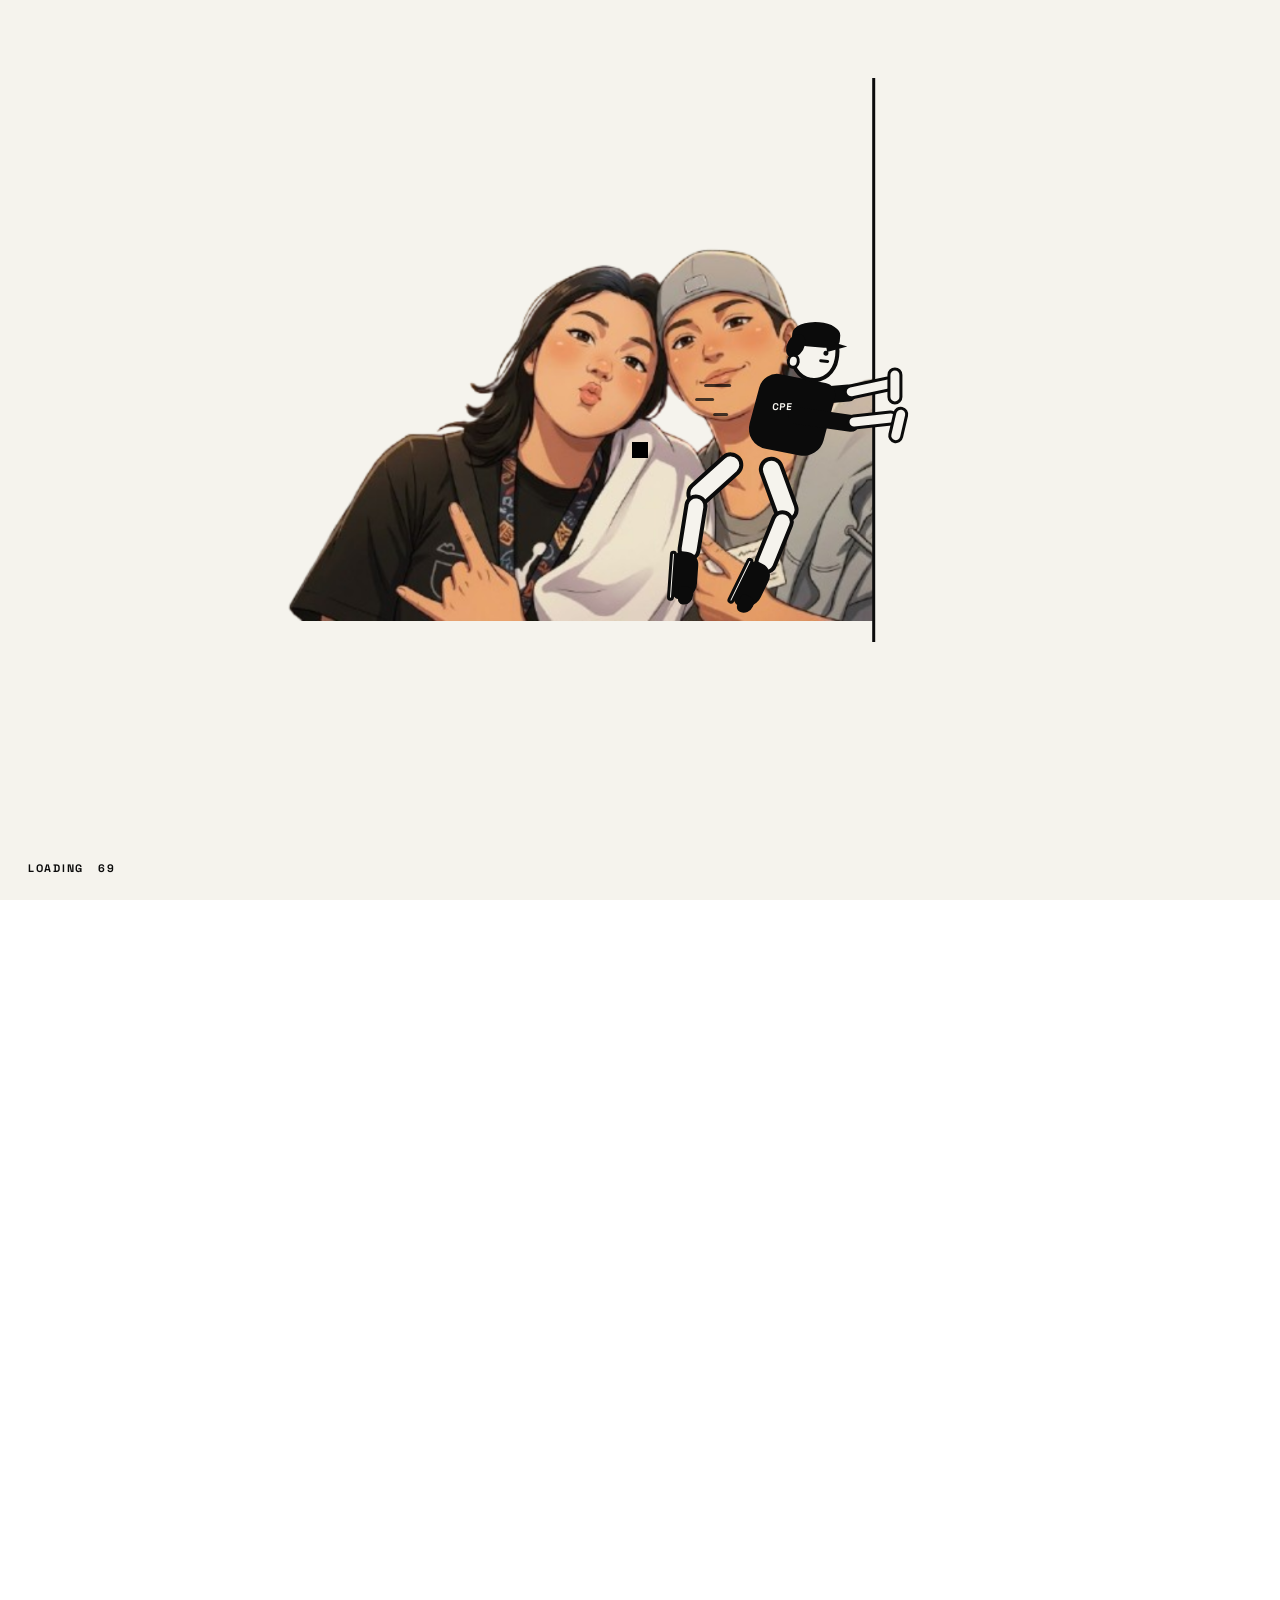
==== commit 9b2c4331: "SUPER FINAL" ====
--- a/index.html
+++ b/index.html
@@ -768,7 +768,7 @@
                 <a class="social-contact-link" href="https://www.facebook.com/uescpes" target="_blank" rel="noopener noreferrer"><span><small>01 / SOCIAL</small>Facebook — UE SCPES</span><b>↗</b></a>
                 <a class="social-contact-link" href="https://www.instagram.com/uescpes_official" target="_blank" rel="noopener noreferrer"><span><small>02 / SOCIAL</small>Instagram — @uescpes_official</span><b>↗</b></a>
                 <a class="social-contact-link" href="https://maneja45.github.io/ncp3106_2026_anmaneja/"target="_blank"rel="noopener noreferrer"> <span><small>03 / Maneja's Bionote </small>Maneja's Bionote</span><b>↗</b></a>
-                <a class="social-contact-link" href="https://kathlyneanne.github.io/ncp3106_2026_kajance/"target="_blank"rel="noopener noreferrer"> <span><small>04 / Jance's Bionote </small>Jance's Bionote</span><b>↗</b></a>
+                <a class="social-contact-link" href="index2.html"target="_blank"rel="noopener noreferrer"> <span><small>04 / Jance's Bionote </small>Jance's Bionote</span><b>↗</b></a>
               </nav>
             </div>
             
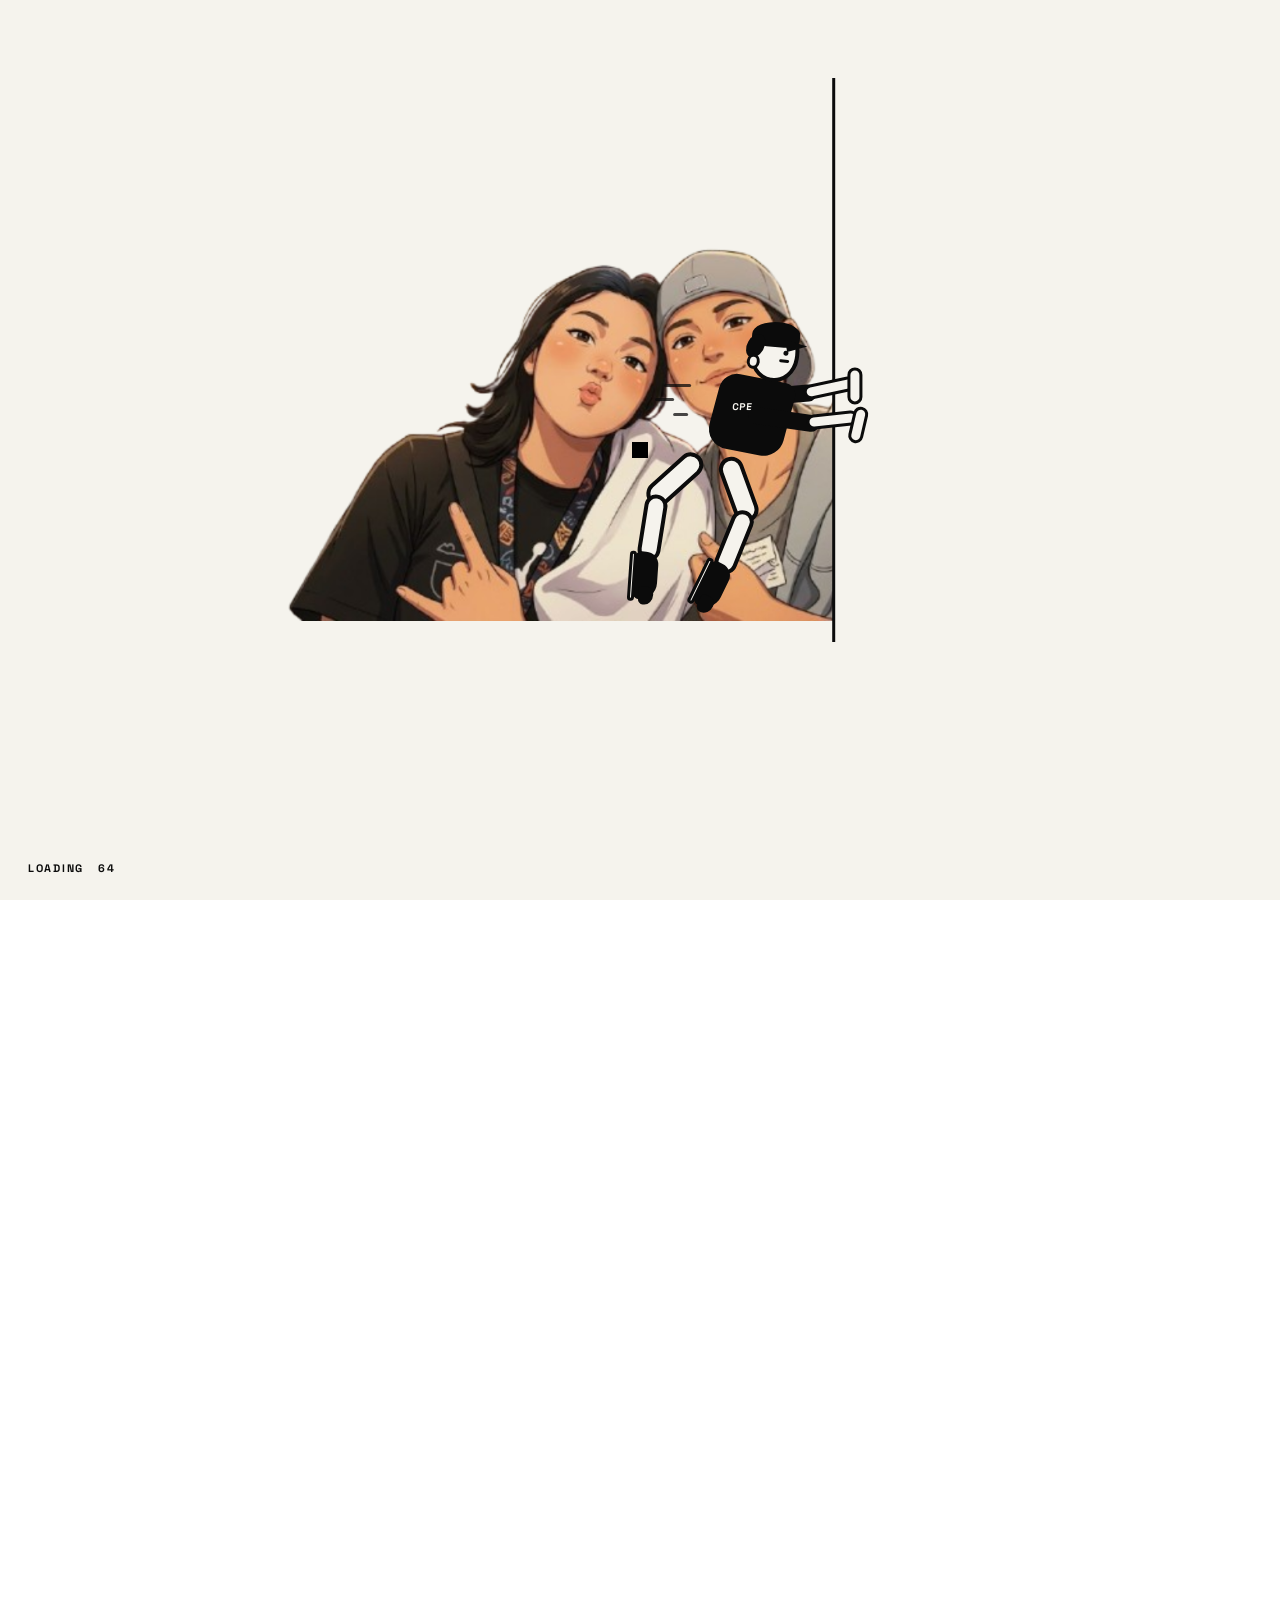
==== commit d17c36c2: "Fixed pages" ====
--- a/index.html
+++ b/index.html
@@ -172,7 +172,7 @@
       </a>
 
       <div class="page-no">
-        01 / 09
+        00 / 08
       </div>
 
        <label class="menu-open-btn" for="menu-toggle">
